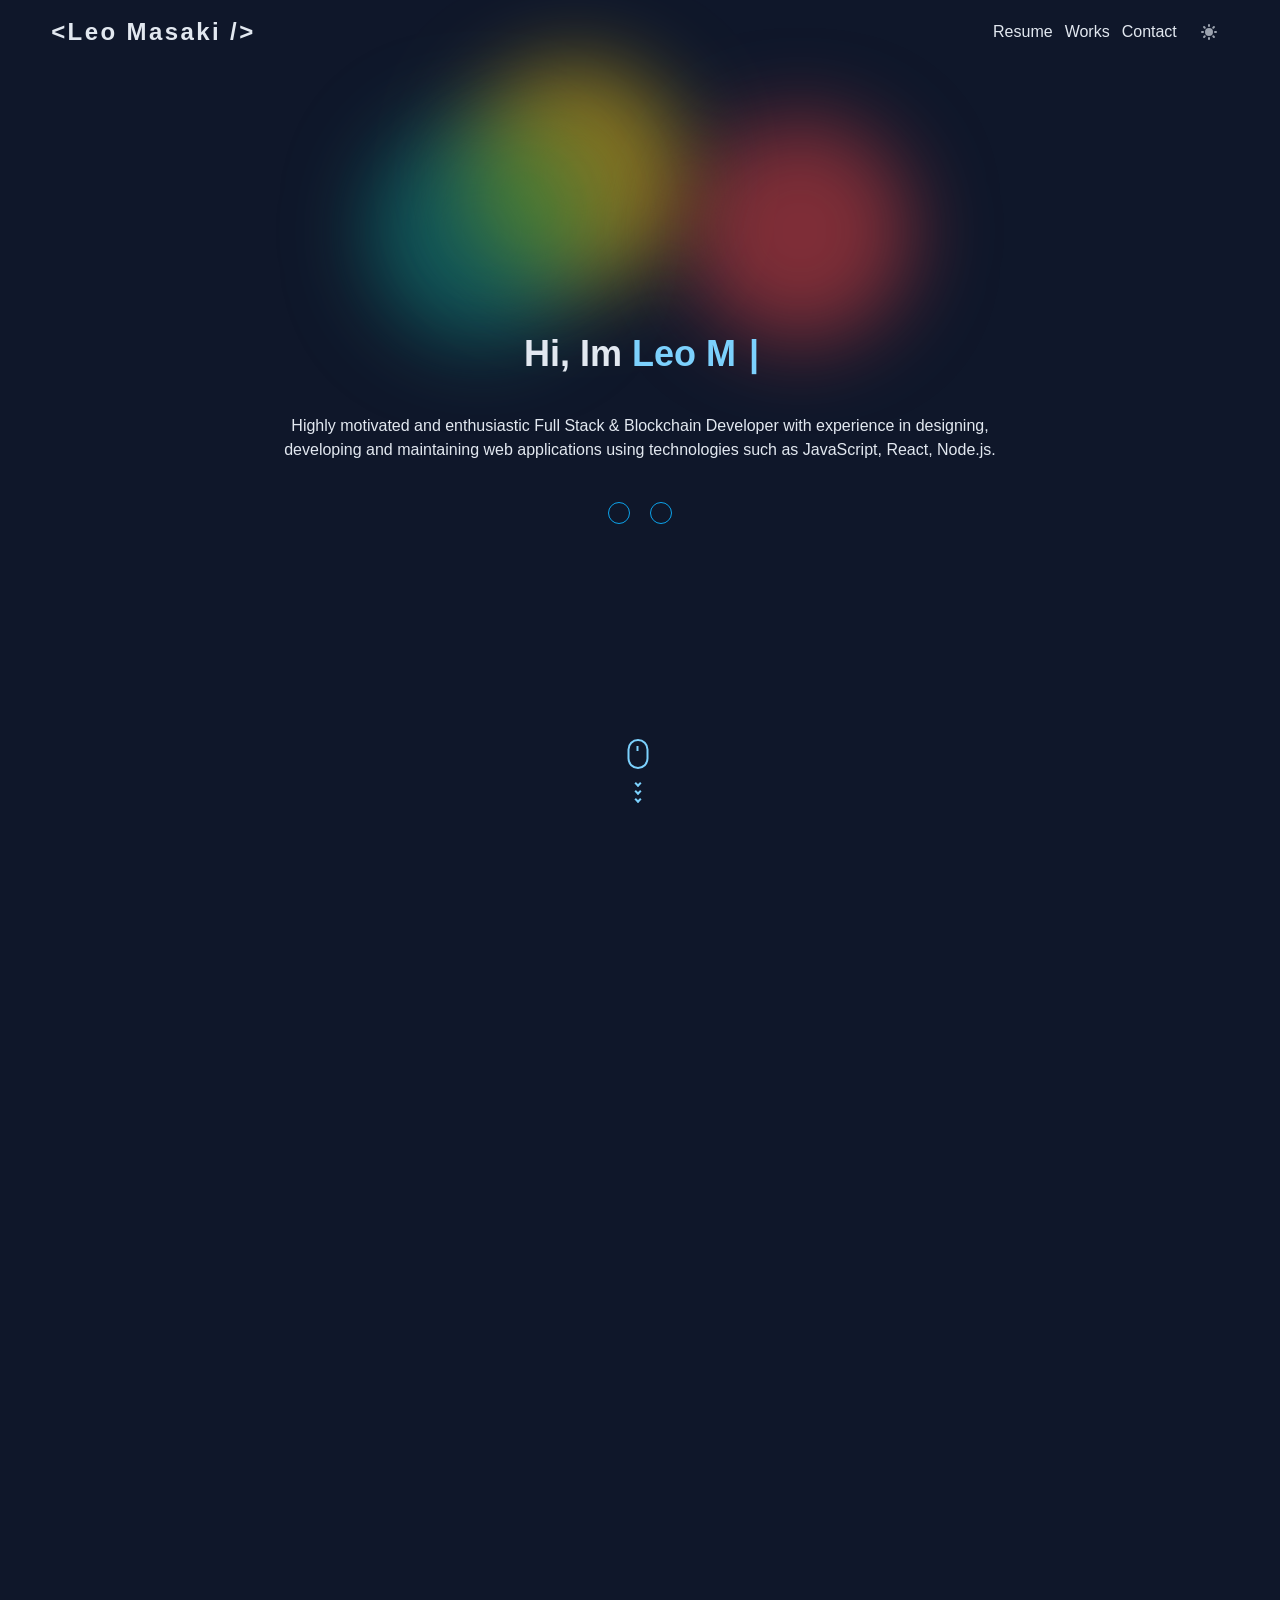
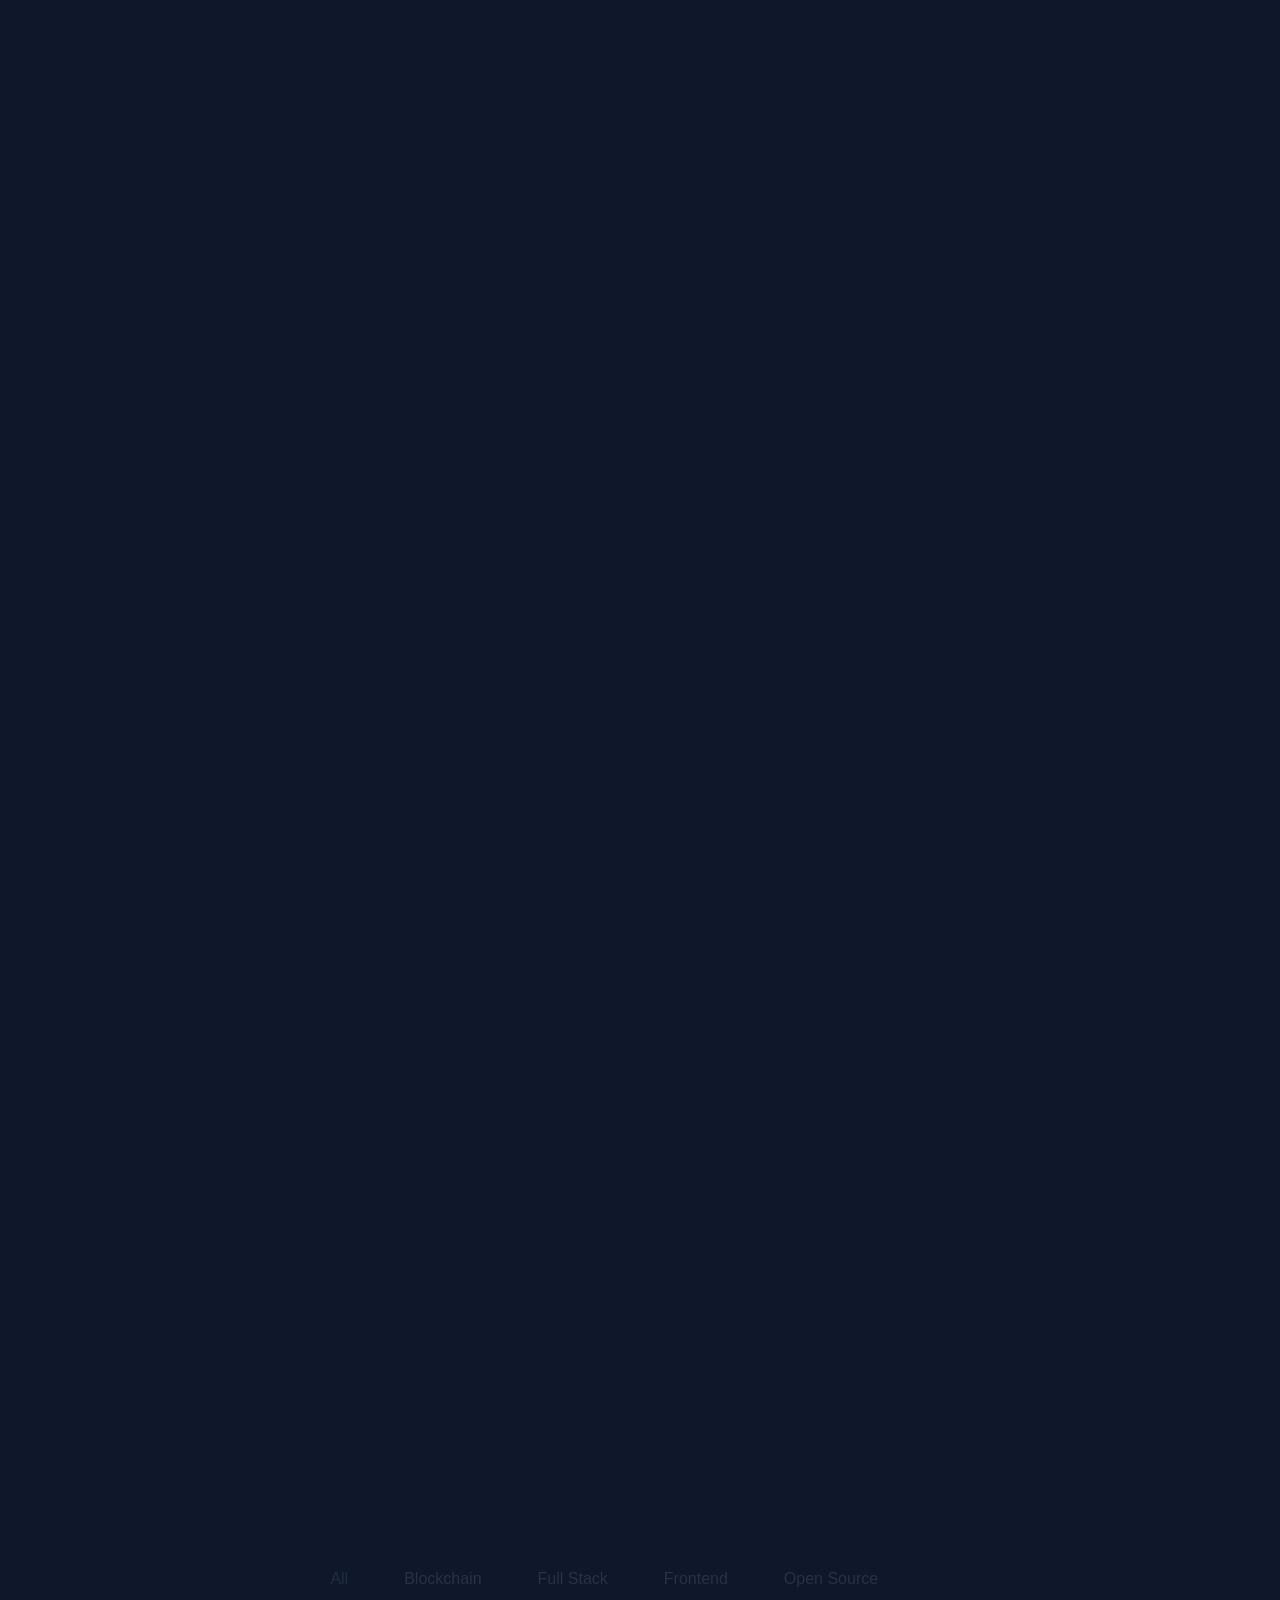
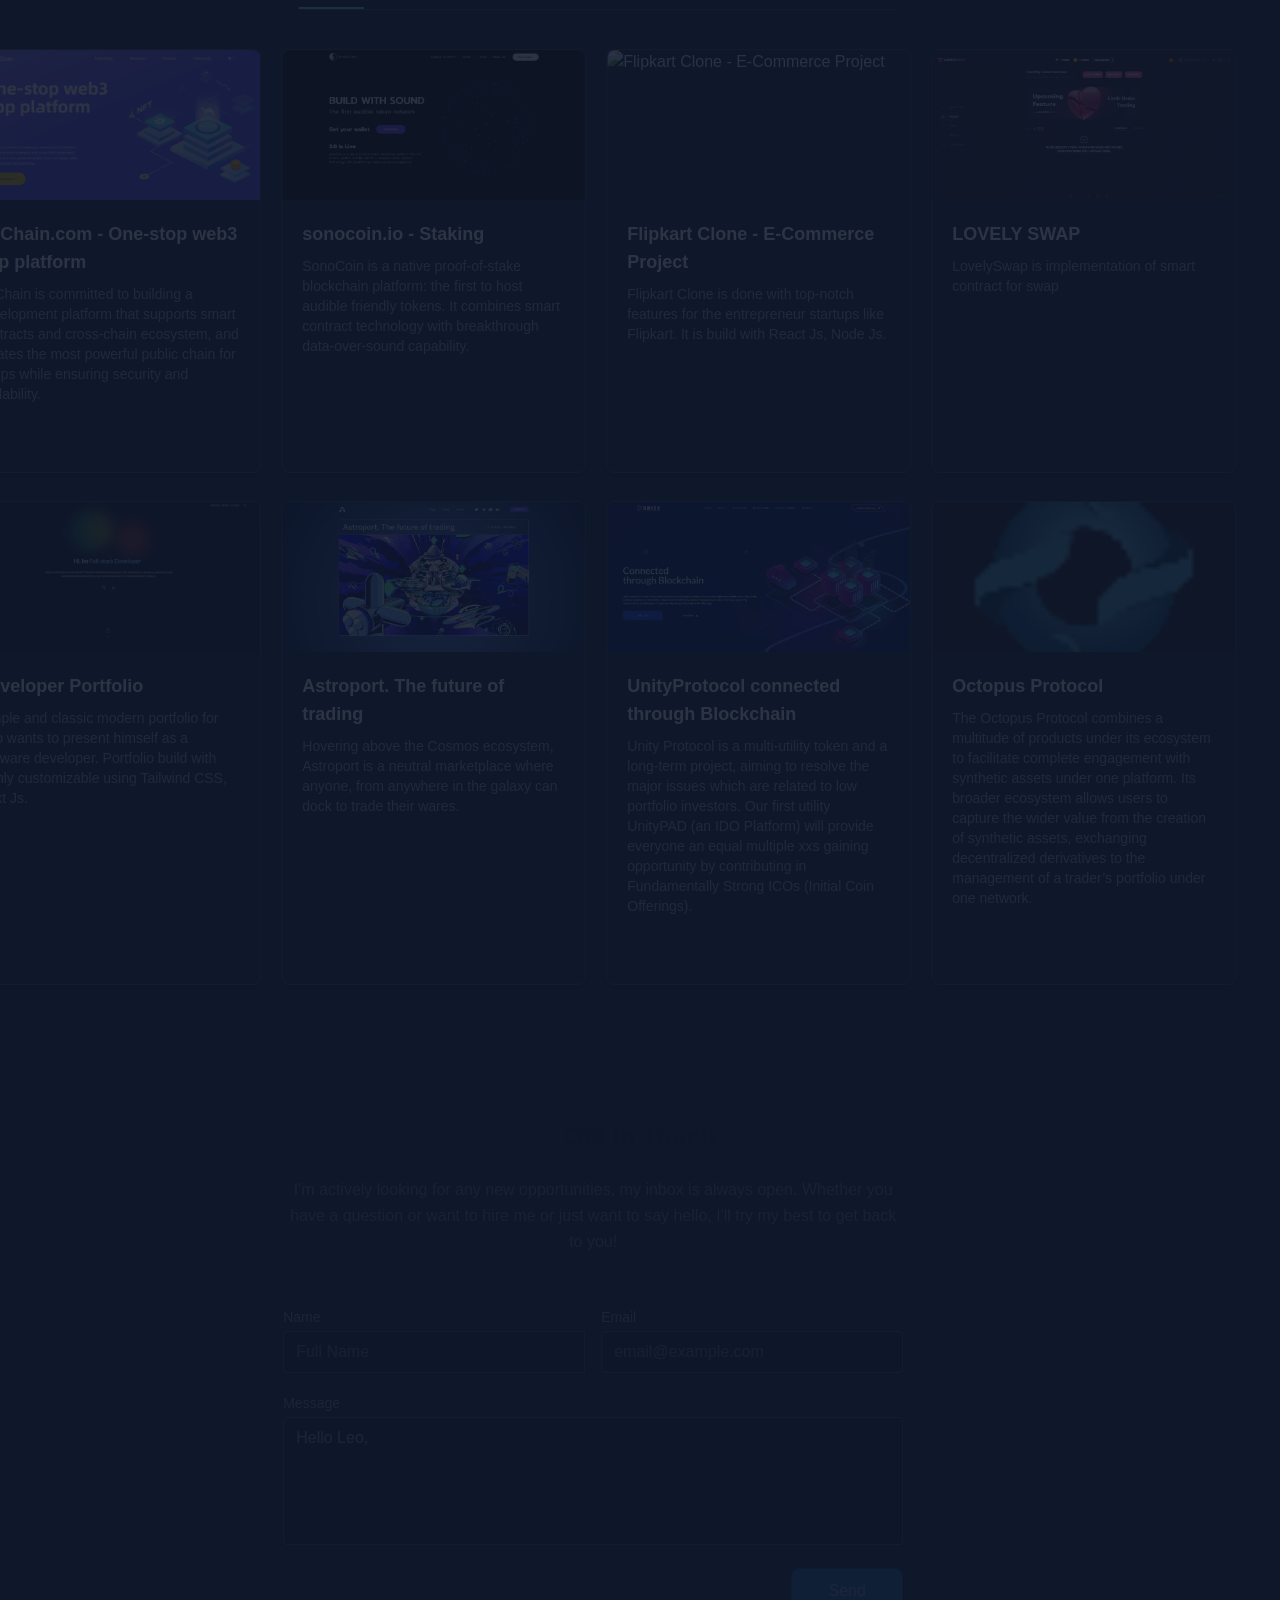
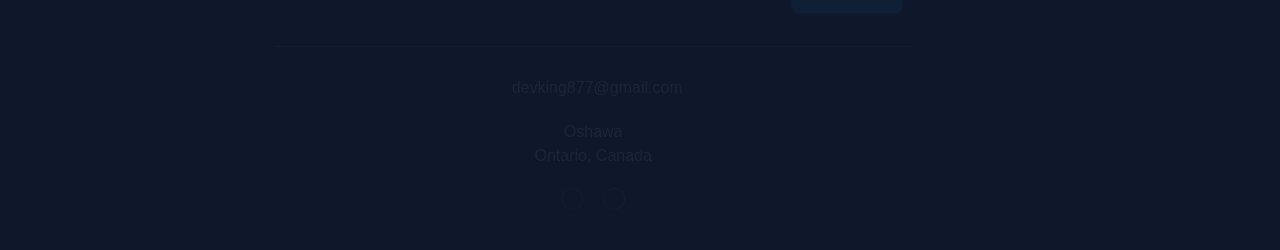
==== index.html @ 8825a742 "Updates" ====
<!DOCTYPE html><html><head><meta charSet="utf-8"/><meta name="viewport" content="width=device-width"/><title>Hello I am Leo Masaki | Full Stack Developer | Javascript Enthusiast | Blockchain developer</title><meta name="next-head-count" content="3"/><meta charSet="UTF-8"/><meta http-equiv="X-UA-Compatible" content="IE=edge"/><link rel="preconnect" href="https://fonts.googleapis.com"/><link rel="preconnect" href="https://fonts.gstatic.com" crossorigin="true"/><link rel="apple-touch-icon" sizes="180x180" href="/apple-touch-icon.png"/><link rel="icon" type="image/png" sizes="32x32" href="/favicon-32x32.png"/><link rel="icon" type="image/png" sizes="16x16" href="/favicon-16x16.png"/><link rel="manifest" href="/site.webmanifest"/><link rel="mask-icon" href="/safari-pinned-tab.svg" color="#5bbad5"/><meta name="msapplication-TileColor" content="#da532c"/><meta name="theme-color" content="#ffffff"/><link rel="preconnect" href="https://fonts.gstatic.com" crossorigin /><link rel="preload" href="./_next/static/css/c9a233a18cfa3573.css" as="style"/><link rel="stylesheet" href="./_next/static/css/c9a233a18cfa3573.css" data-n-g=""/><noscript data-n-css=""></noscript><script defer="" nomodule="" src="./_next/static/chunks/polyfills-c67a75d1b6f99dc8.js"></script><script src="./_next/static/chunks/webpack-fecf5570e708d259.js" defer=""></script><script src="./_next/static/chunks/framework-3b5a00d5d7e8d93b.js" defer=""></script><script src="./_next/static/chunks/main-9ba0abbbf33d42dd.js" defer=""></script><script src="./_next/static/chunks/pages/_app-3ee73359a343c1ed.js" defer=""></script><script src="./_next/static/chunks/ea88be26-24617524e9336442.js" defer=""></script><script src="./_next/static/chunks/989-39b82cc557e188b8.js" defer=""></script><script src="./_next/static/chunks/pages/index-3352e87a3d3fb61a.js" defer=""></script><script src="./_next/static/C6eIPl0K645NfT7PuwWp0/_buildManifest.js" defer=""></script><script src="./_next/static/C6eIPl0K645NfT7PuwWp0/_ssgManifest.js" defer=""></script><style data-href="https://fonts.googleapis.com/css2?family=Lato&family=Roboto&display=swap">@font-face{font-family:'Lato';font-style:normal;font-weight:400;font-display:swap;src:url(https://fonts.gstatic.com/s/lato/v23/S6uyw4BMUTPHvxo.woff) format('woff')}@font-face{font-family:'Roboto';font-style:normal;font-weight:400;font-display:swap;src:url(https://fonts.gstatic.com/s/roboto/v30/KFOmCnqEu92Fr1Me5g.woff) format('woff')}@font-face{font-family:'Lato';font-style:normal;font-weight:400;font-display:swap;src:url(https://fonts.gstatic.com/s/lato/v23/S6uyw4BMUTPHjxAwXiWtFCfQ7A.woff2) format('woff2');unicode-range:U+0100-024F,U+0259,U+1E00-1EFF,U+2020,U+20A0-20AB,U+20AD-20CF,U+2113,U+2C60-2C7F,U+A720-A7FF}@font-face{font-family:'Lato';font-style:normal;font-weight:400;font-display:swap;src:url(https://fonts.gstatic.com/s/lato/v23/S6uyw4BMUTPHjx4wXiWtFCc.woff2) format('woff2');unicode-range:U+0000-00FF,U+0131,U+0152-0153,U+02BB-02BC,U+02C6,U+02DA,U+02DC,U+2000-206F,U+2074,U+20AC,U+2122,U+2191,U+2193,U+2212,U+2215,U+FEFF,U+FFFD}@font-face{font-family:'Roboto';font-style:normal;font-weight:400;font-display:swap;src:url(https://fonts.gstatic.com/s/roboto/v30/KFOmCnqEu92Fr1Mu72xKKTU1Kvnz.woff2) format('woff2');unicode-range:U+0460-052F,U+1C80-1C88,U+20B4,U+2DE0-2DFF,U+A640-A69F,U+FE2E-FE2F}@font-face{font-family:'Roboto';font-style:normal;font-weight:400;font-display:swap;src:url(https://fonts.gstatic.com/s/roboto/v30/KFOmCnqEu92Fr1Mu5mxKKTU1Kvnz.woff2) format('woff2');unicode-range:U+0301,U+0400-045F,U+0490-0491,U+04B0-04B1,U+2116}@font-face{font-family:'Roboto';font-style:normal;font-weight:400;font-display:swap;src:url(https://fonts.gstatic.com/s/roboto/v30/KFOmCnqEu92Fr1Mu7mxKKTU1Kvnz.woff2) format('woff2');unicode-range:U+1F00-1FFF}@font-face{font-family:'Roboto';font-style:normal;font-weight:400;font-display:swap;src:url(https://fonts.gstatic.com/s/roboto/v30/KFOmCnqEu92Fr1Mu4WxKKTU1Kvnz.woff2) format('woff2');unicode-range:U+0370-03FF}@font-face{font-family:'Roboto';font-style:normal;font-weight:400;font-display:swap;src:url(https://fonts.gstatic.com/s/roboto/v30/KFOmCnqEu92Fr1Mu7WxKKTU1Kvnz.woff2) format('woff2');unicode-range:U+0102-0103,U+0110-0111,U+0128-0129,U+0168-0169,U+01A0-01A1,U+01AF-01B0,U+1EA0-1EF9,U+20AB}@font-face{font-family:'Roboto';font-style:normal;font-weight:400;font-display:swap;src:url(https://fonts.gstatic.com/s/roboto/v30/KFOmCnqEu92Fr1Mu7GxKKTU1Kvnz.woff2) format('woff2');unicode-range:U+0100-024F,U+0259,U+1E00-1EFF,U+2020,U+20A0-20AB,U+20AD-20CF,U+2113,U+2C60-2C7F,U+A720-A7FF}@font-face{font-family:'Roboto';font-style:normal;font-weight:400;font-display:swap;src:url(https://fonts.gstatic.com/s/roboto/v30/KFOmCnqEu92Fr1Mu4mxKKTU1Kg.woff2) format('woff2');unicode-range:U+0000-00FF,U+0131,U+0152-0153,U+02BB-02BC,U+02C6,U+02DA,U+02DC,U+2000-206F,U+2074,U+20AC,U+2122,U+2191,U+2193,U+2212,U+2215,U+FEFF,U+FFFD}</style></head><body class="relative bg-neutral-50 font-roboto text-neutral-700 transition-colors duration-150 dark:bg-neutral-900 dark:text-neutral-200"><div id="__next"><header class="container mx-auto"><nav class="fixed top-0 right-0 z-[1000] flex h-16 w-full items-center justify-between px-4 md:h-16 md:px-[4%] "><div style="opacity:0;transform:translateX(-200px) scale(0.5) translateZ(0)"><h3 class="text-md cursor-pointer font-lato font-semibold tracking-widest md:text-2xl">&lt;Leo Masaki /&gt;</h3></div><div style="opacity:0;transform:translateX(200px) scale(0.5) translateZ(0)"><ul class="flex items-center space-x-3"><li><a href="https://drive.google.com/file/d/1JP3-I11pVr26WXuoHH77MX4eDcEBHbvH/view?usp=share_link" target="_blank" rel="noreferrer" class="text-sm xs:text-base">Resume</a></li><li><a href="#works" class="text-sm xs:text-base">Works</a></li><li><a href="#contact" class="text-sm xs:text-base">Contact</a></li><li><button class="rounded-lg p-2.5 text-sm text-gray-500 hover:bg-gray-100 focus:outline-none focus:ring-4 focus:ring-gray-200 dark:text-gray-400 dark:hover:bg-gray-700 dark:focus:ring-gray-700"><svg class="h-5 w-5" fill="currentColor" viewBox="0 0 20 20" xmlns="http://www.w3.org/2000/svg"><path d="M10 2a1 1 0 011 1v1a1 1 0 11-2 0V3a1 1 0 011-1zm4 8a4 4 0 11-8 0 4 4 0 018 0zm-.464 4.95l.707.707a1 1 0 001.414-1.414l-.707-.707a1 1 0 00-1.414 1.414zm2.12-10.607a1 1 0 010 1.414l-.706.707a1 1 0 11-1.414-1.414l.707-.707a1 1 0 011.414 0zM17 11a1 1 0 100-2h-1a1 1 0 100 2h1zm-7 4a1 1 0 011 1v1a1 1 0 11-2 0v-1a1 1 0 011-1zM5.05 6.464A1 1 0 106.465 5.05l-.708-.707a1 1 0 00-1.414 1.414l.707.707zm1.414 8.486l-.707.707a1 1 0 01-1.414-1.414l.707-.707a1 1 0 011.414 1.414zM4 11a1 1 0 100-2H3a1 1 0 000 2h1z" fill-rule="evenodd" clip-rule="evenodd"></path></svg></button></li></ul></div></nav></header><main class="overflow-x-hidden"><section class="container mx-auto mt-3 flex max-h-screen min-h-screen flex-col items-center justify-around px-5 md:px-1"><div class="relative z-0 mx-auto h-full w-full max-w-lg"><div class="absolute top-0 -right-4 h-56 w-56 animate-blob rounded-full bg-red-500 opacity-50 mix-blend-multiply blur-2xl filter"></div><div class="animation-delay-2000 absolute top-0 -left-4 h-56 w-56 animate-blob rounded-full bg-teal-600 opacity-50 mix-blend-multiply blur-2xl filter"></div><div class="animation-delay-3000 absolute -top-14 left-20 h-56 w-56 animate-blob rounded-full bg-yellow-400 opacity-50 mix-blend-multiply blur-2xl filter"></div></div><div class="z-50 flex flex-col items-center space-y-5 sm:space-y-10"><h1 class="z-50 font-lato text-2xl font-bold sm:text-4xl md:font-semibold">Hi, Im<!-- --> <span class="text-primary-700 dark:text-primary-300"><span></span><span style="color:inherit" class="styles-module_blinkingCursor__yugAC"> </span><span style="color:inherit" class="styles-module_blinkingCursor__yugAC">|</span></span></h1><p class="text-center text-sm sm:text-base md:w-3/5">Highly motivated and enthusiastic Full Stack &amp; Blockchain Developer with experience in designing, developing and maintaining web applications using technologies such as JavaScript, React, Node.js. </p><div class="flex space-x-5"><a href="https://github.com/devking877" rel="noreferrer" target="_blank" class="dark:border-primary-500 inline-flex items-center rounded-full border border-primary-700 p-2.5 text-center text-sm font-medium text-primary-700 transition hover:bg-primary-600 hover:text-neutral-50 focus:outline-none focus:ring-2 focus:ring-primary-600 dark:text-primary-300 dark:hover:bg-primary-400 dark:hover:text-neutral-50 dark:focus:ring-primary-800"><span></span></a><a href="https://linkedin.com/in/dev-ghost-60653b269" rel="noreferrer" target="_blank" class="dark:border-primary-500 inline-flex items-center rounded-full border border-primary-700 p-2.5 text-center text-sm font-medium text-primary-700 transition hover:bg-primary-600 hover:text-neutral-50 focus:outline-none focus:ring-2 focus:ring-primary-600 dark:text-primary-300 dark:hover:bg-primary-400 dark:hover:text-neutral-50 dark:focus:ring-primary-800"><span></span></a></div></div><div id="mouse-scroll" class="ml-4 hidden cursor-pointer transition-all duration-200 "><div class="mouse d border-2 border-solid border-primary-700 dark:border-primary-300"><div class="mouse-in bg-primary-700 dark:bg-primary-300"></div></div><div class="mt-3"><span class="down-arrow-1 border-r-2 border-b-2 border-solid border-primary-700 dark:border-primary-300"></span><span class="down-arrow-2 border-r-2 border-b-2 border-solid border-primary-700 dark:border-primary-300"></span><span class="down-arrow-3 border-r-2 border-b-2 border-solid border-primary-700 dark:border-primary-300"></span></div></div><button type="button" class="fixed bottom-7 right-5 z-[2000] rounded-full bg-primary-700 p-3 text-xs font-medium uppercase leading-tight text-primary-50 shadow-md transition-all duration-200 ease-in-out hover:bg-primary-700/80 hover:shadow-lg focus:shadow-lg focus:outline-none focus:ring-2 active:shadow-lg dark:border-primary-700 dark:bg-primary-500 dark:hover:bg-primary-700 dark:focus:ring-primary-600 hidden"><svg aria-hidden="true" focusable="false" data-prefix="fas" class="h-4 w-4" role="img" xmlns="http://www.w3.org/2000/svg" viewBox="0 0 448 512"><path fill="currentColor" d="M34.9 289.5l-22.2-22.2c-9.4-9.4-9.4-24.6 0-33.9L207 39c9.4-9.4 24.6-9.4 33.9 0l194.3 194.3c9.4 9.4 9.4 24.6 0 33.9L413 289.4c-9.5 9.5-25 9.3-34.3-.4L264 168.6V456c0 13.3-10.7 24-24 24h-32c-13.3 0-24-10.7-24-24V168.6L69.2 289.1c-9.3 9.8-24.8 10-34.3.4z"></path></svg></button></section><section class="container mx-auto mt-16 text-center sm:mt-10"><div style="opacity:0;transform:scale(0.7) translateZ(0)"><h2 class="mb-5 font-lato text-3xl font-semibold text-primary-700 dark:text-primary-300 sm:text-4xl">What i do</h2></div><div style="opacity:0;transform:translateX(-50px) translateZ(0)"><div class="container mx-auto my-5 flex flex-col items-center p-5 md:flex-row"><div class="mb-10 md:mb-0 md:w-1/2 lg:w-full lg:max-w-lg"><div></div></div><div class="flex flex-col items-center text-center md:w-1/2 md:items-start md:pl-16 md:text-left lg:flex-grow lg:pl-24"><div style="opacity:0;transform:scale(0.7) translateZ(0)"><h1 class="mb-4 text-xl font-semibold tracking-wide text-primary-700 dark:text-primary-300 sm:text-2xl">Frontend Development</h1></div><div class="my-3 flex flex-wrap justify-items-center gap-x-4 gap-y-7 text-center sm:gap-x-7"><div class="inline-flex h-12 w-12 items-center justify-center rounded-full p-2 shadow-md shadow-neutral-300 dark:shadow-neutral-700"><span class="group relative cursor-pointer"><span class="pointer-events-none absolute -top-[4.7rem] left-1/2 z-[1000] w-32 min-w-fit -translate-x-1/2 whitespace-nowrap rounded-xl bg-neutral-700 px-3 py-1 opacity-0 transition before:absolute before:left-1/2 before:top-full before:-translate-x-1/2 before:border-[6px] before:border-transparent before:border-t-neutral-700 before:content-[&#x27;&#x27;] group-hover:opacity-100 dark:bg-neutral-700 dark:before:border-t-neutral-700"><div class="flex items-center justify-between mb-2 mt-1"><div class="text-left text-xs text-neutral-50"> <!-- -->HTML</div><span class="ml-2 text-xs text-neutral-50">80%</span></div><div class="mb-4 h-2.5 w-full rounded-full bg-neutral-50"><div class="h-2.5 rounded-full bg-primary-400" style="width:80%"></div></div></span><span></span></span></div><div class="inline-flex h-12 w-12 items-center justify-center rounded-full p-2 shadow-md shadow-neutral-300 dark:shadow-neutral-700"><span class="group relative cursor-pointer"><span class="pointer-events-none absolute -top-[4.7rem] left-1/2 z-[1000] w-32 min-w-fit -translate-x-1/2 whitespace-nowrap rounded-xl bg-neutral-700 px-3 py-1 opacity-0 transition before:absolute before:left-1/2 before:top-full before:-translate-x-1/2 before:border-[6px] before:border-transparent before:border-t-neutral-700 before:content-[&#x27;&#x27;] group-hover:opacity-100 dark:bg-neutral-700 dark:before:border-t-neutral-700"><div class="flex items-center justify-between mb-2 mt-1"><div class="text-left text-xs text-neutral-50"> <!-- -->CSS</div><span class="ml-2 text-xs text-neutral-50">80%</span></div><div class="mb-4 h-2.5 w-full rounded-full bg-neutral-50"><div class="h-2.5 rounded-full bg-primary-400" style="width:80%"></div></div></span><span></span></span></div><div class="inline-flex h-12 w-12 items-center justify-center rounded-full p-2 shadow-md shadow-neutral-300 dark:shadow-neutral-700"><span class="group relative cursor-pointer"><span class="pointer-events-none absolute -top-[4.7rem] left-1/2 z-[1000] w-32 min-w-fit -translate-x-1/2 whitespace-nowrap rounded-xl bg-neutral-700 px-3 py-1 opacity-0 transition before:absolute before:left-1/2 before:top-full before:-translate-x-1/2 before:border-[6px] before:border-transparent before:border-t-neutral-700 before:content-[&#x27;&#x27;] group-hover:opacity-100 dark:bg-neutral-700 dark:before:border-t-neutral-700"><div class="flex items-center justify-between mb-2 mt-1"><div class="text-left text-xs text-neutral-50"> <!-- -->Javascript</div><span class="ml-2 text-xs text-neutral-50">90%</span></div><div class="mb-4 h-2.5 w-full rounded-full bg-neutral-50"><div class="h-2.5 rounded-full bg-primary-400" style="width:90%"></div></div></span><span></span></span></div><div class="inline-flex h-12 w-12 items-center justify-center rounded-full p-2 shadow-md shadow-neutral-300 dark:shadow-neutral-700"><span class="group relative cursor-pointer"><span class="pointer-events-none absolute -top-[4.7rem] left-1/2 z-[1000] w-32 min-w-fit -translate-x-1/2 whitespace-nowrap rounded-xl bg-neutral-700 px-3 py-1 opacity-0 transition before:absolute before:left-1/2 before:top-full before:-translate-x-1/2 before:border-[6px] before:border-transparent before:border-t-neutral-700 before:content-[&#x27;&#x27;] group-hover:opacity-100 dark:bg-neutral-700 dark:before:border-t-neutral-700"><div class="flex items-center justify-between mb-2 mt-1"><div class="text-left text-xs text-neutral-50"> <!-- -->Typescript</div><span class="ml-2 text-xs text-neutral-50">80%</span></div><div class="mb-4 h-2.5 w-full rounded-full bg-neutral-50"><div class="h-2.5 rounded-full bg-primary-400" style="width:80%"></div></div></span><span></span></span></div><div class="inline-flex h-12 w-12 items-center justify-center rounded-full p-2 shadow-md shadow-neutral-300 dark:shadow-neutral-700"><span class="group relative cursor-pointer"><span class="pointer-events-none absolute -top-[4.7rem] left-1/2 z-[1000] w-32 min-w-fit -translate-x-1/2 whitespace-nowrap rounded-xl bg-neutral-700 px-3 py-1 opacity-0 transition before:absolute before:left-1/2 before:top-full before:-translate-x-1/2 before:border-[6px] before:border-transparent before:border-t-neutral-700 before:content-[&#x27;&#x27;] group-hover:opacity-100 dark:bg-neutral-700 dark:before:border-t-neutral-700"><div class="flex items-center justify-between mb-2 mt-1"><div class="text-left text-xs text-neutral-50"> <!-- -->React.js</div><span class="ml-2 text-xs text-neutral-50">80%</span></div><div class="mb-4 h-2.5 w-full rounded-full bg-neutral-50"><div class="h-2.5 rounded-full bg-primary-400" style="width:80%"></div></div></span><span></span></span></div><div class="inline-flex h-12 w-12 items-center justify-center rounded-full p-2 shadow-md shadow-neutral-300 dark:shadow-neutral-700"><span class="group relative cursor-pointer"><span class="pointer-events-none absolute -top-[4.7rem] left-1/2 z-[1000] w-32 min-w-fit -translate-x-1/2 whitespace-nowrap rounded-xl bg-neutral-700 px-3 py-1 opacity-0 transition before:absolute before:left-1/2 before:top-full before:-translate-x-1/2 before:border-[6px] before:border-transparent before:border-t-neutral-700 before:content-[&#x27;&#x27;] group-hover:opacity-100 dark:bg-neutral-700 dark:before:border-t-neutral-700"><div class="flex items-center justify-between mb-2 mt-1"><div class="text-left text-xs text-neutral-50"> <!-- -->Next.js</div><span class="ml-2 text-xs text-neutral-50">90%</span></div><div class="mb-4 h-2.5 w-full rounded-full bg-neutral-50"><div class="h-2.5 rounded-full bg-primary-400" style="width:90%"></div></div></span><span></span></span></div><div class="inline-flex h-12 w-12 items-center justify-center rounded-full p-2 shadow-md shadow-neutral-300 dark:shadow-neutral-700"><span class="group relative cursor-pointer"><span class="pointer-events-none absolute -top-[4.7rem] left-1/2 z-[1000] w-32 min-w-fit -translate-x-1/2 whitespace-nowrap rounded-xl bg-neutral-700 px-3 py-1 opacity-0 transition before:absolute before:left-1/2 before:top-full before:-translate-x-1/2 before:border-[6px] before:border-transparent before:border-t-neutral-700 before:content-[&#x27;&#x27;] group-hover:opacity-100 dark:bg-neutral-700 dark:before:border-t-neutral-700"><div class="flex items-center justify-between mb-2 mt-1"><div class="text-left text-xs text-neutral-50"> <!-- -->Gatsby</div><span class="ml-2 text-xs text-neutral-50">90%</span></div><div class="mb-4 h-2.5 w-full rounded-full bg-neutral-50"><div class="h-2.5 rounded-full bg-primary-400" style="width:90%"></div></div></span><span></span></span></div><div class="inline-flex h-12 w-12 items-center justify-center rounded-full p-2 shadow-md shadow-neutral-300 dark:shadow-neutral-700"><span class="group relative cursor-pointer"><span class="pointer-events-none absolute -top-[4.7rem] left-1/2 z-[1000] w-32 min-w-fit -translate-x-1/2 whitespace-nowrap rounded-xl bg-neutral-700 px-3 py-1 opacity-0 transition before:absolute before:left-1/2 before:top-full before:-translate-x-1/2 before:border-[6px] before:border-transparent before:border-t-neutral-700 before:content-[&#x27;&#x27;] group-hover:opacity-100 dark:bg-neutral-700 dark:before:border-t-neutral-700"><div class="flex items-center justify-between mb-2 mt-1"><div class="text-left text-xs text-neutral-50"> <!-- -->Material UI (mui)</div><span class="ml-2 text-xs text-neutral-50">90%</span></div><div class="mb-4 h-2.5 w-full rounded-full bg-neutral-50"><div class="h-2.5 rounded-full bg-primary-400" style="width:90%"></div></div></span><span></span></span></div><div class="inline-flex h-12 w-12 items-center justify-center rounded-full p-2 shadow-md shadow-neutral-300 dark:shadow-neutral-700"><span class="group relative cursor-pointer"><span class="pointer-events-none absolute -top-[4.7rem] left-1/2 z-[1000] w-32 min-w-fit -translate-x-1/2 whitespace-nowrap rounded-xl bg-neutral-700 px-3 py-1 opacity-0 transition before:absolute before:left-1/2 before:top-full before:-translate-x-1/2 before:border-[6px] before:border-transparent before:border-t-neutral-700 before:content-[&#x27;&#x27;] group-hover:opacity-100 dark:bg-neutral-700 dark:before:border-t-neutral-700"><div class="flex items-center justify-between mb-2 mt-1"><div class="text-left text-xs text-neutral-50"> <!-- -->Tailwind CSS</div><span class="ml-2 text-xs text-neutral-50">90%</span></div><div class="mb-4 h-2.5 w-full rounded-full bg-neutral-50"><div class="h-2.5 rounded-full bg-primary-400" style="width:90%"></div></div></span><span></span></span></div><div class="inline-flex h-12 w-12 items-center justify-center rounded-full p-2 shadow-md shadow-neutral-300 dark:shadow-neutral-700"><span class="group relative cursor-pointer"><span class="pointer-events-none absolute -top-[4.7rem] left-1/2 z-[1000] w-32 min-w-fit -translate-x-1/2 whitespace-nowrap rounded-xl bg-neutral-700 px-3 py-1 opacity-0 transition before:absolute before:left-1/2 before:top-full before:-translate-x-1/2 before:border-[6px] before:border-transparent before:border-t-neutral-700 before:content-[&#x27;&#x27;] group-hover:opacity-100 dark:bg-neutral-700 dark:before:border-t-neutral-700"><div class="flex items-center justify-between mb-2 mt-1"><div class="text-left text-xs text-neutral-50"> <!-- -->SCSS</div><span class="ml-2 text-xs text-neutral-50">90%</span></div><div class="mb-4 h-2.5 w-full rounded-full bg-neutral-50"><div class="h-2.5 rounded-full bg-primary-400" style="width:90%"></div></div></span><span></span></span></div><div class="inline-flex h-12 w-12 items-center justify-center rounded-full p-2 shadow-md shadow-neutral-300 dark:shadow-neutral-700"><span class="group relative cursor-pointer"><span class="pointer-events-none absolute -top-[4.7rem] left-1/2 z-[1000] w-32 min-w-fit -translate-x-1/2 whitespace-nowrap rounded-xl bg-neutral-700 px-3 py-1 opacity-0 transition before:absolute before:left-1/2 before:top-full before:-translate-x-1/2 before:border-[6px] before:border-transparent before:border-t-neutral-700 before:content-[&#x27;&#x27;] group-hover:opacity-100 dark:bg-neutral-700 dark:before:border-t-neutral-700"><div class="flex items-center justify-between mb-2 mt-1"><div class="text-left text-xs text-neutral-50"> <!-- -->Bootstrap</div><span class="ml-2 text-xs text-neutral-50">90%</span></div><div class="mb-4 h-2.5 w-full rounded-full bg-neutral-50"><div class="h-2.5 rounded-full bg-primary-400" style="width:90%"></div></div></span><span></span></span></div><div class="inline-flex h-12 w-12 items-center justify-center rounded-full p-2 shadow-md shadow-neutral-300 dark:shadow-neutral-700"><span class="group relative cursor-pointer"><span class="pointer-events-none absolute -top-[4.7rem] left-1/2 z-[1000] w-32 min-w-fit -translate-x-1/2 whitespace-nowrap rounded-xl bg-neutral-700 px-3 py-1 opacity-0 transition before:absolute before:left-1/2 before:top-full before:-translate-x-1/2 before:border-[6px] before:border-transparent before:border-t-neutral-700 before:content-[&#x27;&#x27;] group-hover:opacity-100 dark:bg-neutral-700 dark:before:border-t-neutral-700"><div class="flex items-center justify-between mb-2 mt-1"><div class="text-left text-xs text-neutral-50"> <!-- -->Styled Components</div><span class="ml-2 text-xs text-neutral-50">90%</span></div><div class="mb-4 h-2.5 w-full rounded-full bg-neutral-50"><div class="h-2.5 rounded-full bg-primary-400" style="width:90%"></div></div></span><span></span></span></div><div class="inline-flex h-12 w-12 items-center justify-center rounded-full p-2 shadow-md shadow-neutral-300 dark:shadow-neutral-700"><span class="group relative cursor-pointer"><span class="pointer-events-none absolute -top-[4.7rem] left-1/2 z-[1000] w-32 min-w-fit -translate-x-1/2 whitespace-nowrap rounded-xl bg-neutral-700 px-3 py-1 opacity-0 transition before:absolute before:left-1/2 before:top-full before:-translate-x-1/2 before:border-[6px] before:border-transparent before:border-t-neutral-700 before:content-[&#x27;&#x27;] group-hover:opacity-100 dark:bg-neutral-700 dark:before:border-t-neutral-700"><div class="flex items-center justify-between mb-2 mt-1"><div class="text-left text-xs text-neutral-50"> <!-- -->Redux</div><span class="ml-2 text-xs text-neutral-50">90%</span></div><div class="mb-4 h-2.5 w-full rounded-full bg-neutral-50"><div class="h-2.5 rounded-full bg-primary-400" style="width:90%"></div></div></span><span></span></span></div><div class="inline-flex h-12 w-12 items-center justify-center rounded-full p-2 shadow-md shadow-neutral-300 dark:shadow-neutral-700"><span class="group relative cursor-pointer"><span class="pointer-events-none absolute -top-[4.7rem] left-1/2 z-[1000] w-32 min-w-fit -translate-x-1/2 whitespace-nowrap rounded-xl bg-neutral-700 px-3 py-1 opacity-0 transition before:absolute before:left-1/2 before:top-full before:-translate-x-1/2 before:border-[6px] before:border-transparent before:border-t-neutral-700 before:content-[&#x27;&#x27;] group-hover:opacity-100 dark:bg-neutral-700 dark:before:border-t-neutral-700"><div class="flex items-center justify-between mb-2 mt-1"><div class="text-left text-xs text-neutral-50"> <!-- -->React Router</div><span class="ml-2 text-xs text-neutral-50">90%</span></div><div class="mb-4 h-2.5 w-full rounded-full bg-neutral-50"><div class="h-2.5 rounded-full bg-primary-400" style="width:90%"></div></div></span><span></span></span></div><div class="inline-flex h-12 w-12 items-center justify-center rounded-full p-2 shadow-md shadow-neutral-300 dark:shadow-neutral-700"><span class="group relative cursor-pointer"><span class="pointer-events-none absolute -top-[4.7rem] left-1/2 z-[1000] w-32 min-w-fit -translate-x-1/2 whitespace-nowrap rounded-xl bg-neutral-700 px-3 py-1 opacity-0 transition before:absolute before:left-1/2 before:top-full before:-translate-x-1/2 before:border-[6px] before:border-transparent before:border-t-neutral-700 before:content-[&#x27;&#x27;] group-hover:opacity-100 dark:bg-neutral-700 dark:before:border-t-neutral-700"><div class="flex items-center justify-between mb-2 mt-1"><div class="text-left text-xs text-neutral-50"> <!-- -->React Query</div><span class="ml-2 text-xs text-neutral-50">90%</span></div><div class="mb-4 h-2.5 w-full rounded-full bg-neutral-50"><div class="h-2.5 rounded-full bg-primary-400" style="width:90%"></div></div></span><span></span></span></div><div class="inline-flex h-12 w-12 items-center justify-center rounded-full p-2 shadow-md shadow-neutral-300 dark:shadow-neutral-700"><span class="group relative cursor-pointer"><span class="pointer-events-none absolute -top-[4.7rem] left-1/2 z-[1000] w-32 min-w-fit -translate-x-1/2 whitespace-nowrap rounded-xl bg-neutral-700 px-3 py-1 opacity-0 transition before:absolute before:left-1/2 before:top-full before:-translate-x-1/2 before:border-[6px] before:border-transparent before:border-t-neutral-700 before:content-[&#x27;&#x27;] group-hover:opacity-100 dark:bg-neutral-700 dark:before:border-t-neutral-700"><div class="flex items-center justify-between mb-2 mt-1"><div class="text-left text-xs text-neutral-50"> <!-- -->React Hook Form</div><span class="ml-2 text-xs text-neutral-50">90%</span></div><div class="mb-4 h-2.5 w-full rounded-full bg-neutral-50"><div class="h-2.5 rounded-full bg-primary-400" style="width:90%"></div></div></span><span></span></span></div><div class="inline-flex h-12 w-12 items-center justify-center rounded-full p-2 shadow-md shadow-neutral-300 dark:shadow-neutral-700"><span class="group relative cursor-pointer"><span class="pointer-events-none absolute -top-[4.7rem] left-1/2 z-[1000] w-32 min-w-fit -translate-x-1/2 whitespace-nowrap rounded-xl bg-neutral-700 px-3 py-1 opacity-0 transition before:absolute before:left-1/2 before:top-full before:-translate-x-1/2 before:border-[6px] before:border-transparent before:border-t-neutral-700 before:content-[&#x27;&#x27;] group-hover:opacity-100 dark:bg-neutral-700 dark:before:border-t-neutral-700"><div class="flex items-center justify-between mb-2 mt-1"><div class="text-left text-xs text-neutral-50"> <!-- -->Lodash</div><span class="ml-2 text-xs text-neutral-50">90%</span></div><div class="mb-4 h-2.5 w-full rounded-full bg-neutral-50"><div class="h-2.5 rounded-full bg-primary-400" style="width:90%"></div></div></span><span></span></span></div></div><div class="mt-7 w-full space-y-5"><div class="flex h-full w-full items-center rounded-lg bg-primary-800/10 p-4"><svg fill="none" stroke="currentColor" stroke-linecap="round" stroke-linejoin="round" stroke-width="3" class="mr-4 h-6 w-6 flex-shrink-0 text-primary-800 dark:text-primary-400" viewBox="0 0 24 24"><path d="M22 11.08V12a10 10 0 11-5.93-9.14"></path><path d="M22 4L12 14.01l-3-3"></path></svg><span class="text-sm tracking-normal text-primary-800 dark:text-primary-400 sm:text-base sm:tracking-wide">Building complex, interactive user interfaces using React js.</span></div><div class="flex h-full w-full items-center rounded-lg bg-primary-800/10 p-4"><svg fill="none" stroke="currentColor" stroke-linecap="round" stroke-linejoin="round" stroke-width="3" class="mr-4 h-6 w-6 flex-shrink-0 text-primary-800 dark:text-primary-400" viewBox="0 0 24 24"><path d="M22 11.08V12a10 10 0 11-5.93-9.14"></path><path d="M22 4L12 14.01l-3-3"></path></svg><span class="text-sm tracking-normal text-primary-800 dark:text-primary-400 sm:text-base sm:tracking-wide">Building Large scale Web applications using state management library such as redux.</span></div><div class="flex h-full w-full items-center rounded-lg bg-primary-800/10 p-4"><svg fill="none" stroke="currentColor" stroke-linecap="round" stroke-linejoin="round" stroke-width="3" class="mr-4 h-6 w-6 flex-shrink-0 text-primary-800 dark:text-primary-400" viewBox="0 0 24 24"><path d="M22 11.08V12a10 10 0 11-5.93-9.14"></path><path d="M22 4L12 14.01l-3-3"></path></svg><span class="text-sm tracking-normal text-primary-800 dark:text-primary-400 sm:text-base sm:tracking-wide">Building responsive Web Applications.</span></div></div></div></div></div><div style="opacity:0;transform:translateX(-50px) translateZ(0)"><div class="container mx-auto my-5 flex flex-col items-center p-5 md:flex-row"><div class="mb-10 w-full md:mb-0 md:w-1/2 lg:w-full lg:max-w-lg"><div></div></div><div class="flex flex-col items-center text-center md:w-1/2 md:items-start md:pl-16 md:text-left lg:flex-grow lg:pl-24"><div style="opacity:0;transform:scale(0.7) translateZ(0)"><h1 class="mb-4 text-xl font-semibold tracking-wide text-primary-700 dark:text-primary-300 sm:text-2xl">Backend Development</h1></div><div class="my-3 flex flex-wrap justify-items-center gap-x-4 gap-y-7 text-center sm:gap-x-7"><div class="inline-flex h-12 w-12 items-center justify-center rounded-full p-2 shadow-md shadow-neutral-300 dark:shadow-neutral-700"><span class="group relative cursor-pointer"><span class="pointer-events-none absolute -top-[4.7rem] left-1/2 z-[1000] w-32 min-w-fit -translate-x-1/2 whitespace-nowrap rounded-xl bg-neutral-700 px-3 py-1 opacity-0 transition before:absolute before:left-1/2 before:top-full before:-translate-x-1/2 before:border-[6px] before:border-transparent before:border-t-neutral-700 before:content-[&#x27;&#x27;] group-hover:opacity-100 dark:bg-neutral-700 dark:before:border-t-neutral-700"><div class="flex items-center justify-between mb-2 mt-1"><div class="text-left text-xs text-neutral-50"> <!-- -->Node.js</div><span class="ml-2 text-xs text-neutral-50">90%</span></div><div class="mb-4 h-2.5 w-full rounded-full bg-neutral-50"><div class="h-2.5 rounded-full bg-primary-400" style="width:90%"></div></div></span><span></span></span></div><div class="inline-flex h-12 w-12 items-center justify-center rounded-full p-2 shadow-md shadow-neutral-300 dark:shadow-neutral-700"><span class="group relative cursor-pointer"><span class="pointer-events-none absolute -top-[4.7rem] left-1/2 z-[1000] w-32 min-w-fit -translate-x-1/2 whitespace-nowrap rounded-xl bg-neutral-700 px-3 py-1 opacity-0 transition before:absolute before:left-1/2 before:top-full before:-translate-x-1/2 before:border-[6px] before:border-transparent before:border-t-neutral-700 before:content-[&#x27;&#x27;] group-hover:opacity-100 dark:bg-neutral-700 dark:before:border-t-neutral-700"><div class="flex items-center justify-between mb-2 mt-1"><div class="text-left text-xs text-neutral-50"> <!-- -->Express (Node.js Framework)</div><span class="ml-2 text-xs text-neutral-50">90%</span></div><div class="mb-4 h-2.5 w-full rounded-full bg-neutral-50"><div class="h-2.5 rounded-full bg-primary-400" style="width:90%"></div></div></span><span></span></span></div><div class="inline-flex h-12 w-12 items-center justify-center rounded-full p-2 shadow-md shadow-neutral-300 dark:shadow-neutral-700"><span class="group relative cursor-pointer"><span class="pointer-events-none absolute -top-[4.7rem] left-1/2 z-[1000] w-32 min-w-fit -translate-x-1/2 whitespace-nowrap rounded-xl bg-neutral-700 px-3 py-1 opacity-0 transition before:absolute before:left-1/2 before:top-full before:-translate-x-1/2 before:border-[6px] before:border-transparent before:border-t-neutral-700 before:content-[&#x27;&#x27;] group-hover:opacity-100 dark:bg-neutral-700 dark:before:border-t-neutral-700"><div class="flex items-center justify-between mb-2 mt-1"><div class="text-left text-xs text-neutral-50"> <!-- -->REST Api</div><span class="ml-2 text-xs text-neutral-50">90%</span></div><div class="mb-4 h-2.5 w-full rounded-full bg-neutral-50"><div class="h-2.5 rounded-full bg-primary-400" style="width:90%"></div></div></span><span></span></span></div><div class="inline-flex h-12 w-12 items-center justify-center rounded-full p-2 shadow-md shadow-neutral-300 dark:shadow-neutral-700"><span class="group relative cursor-pointer"><span class="pointer-events-none absolute -top-[4.7rem] left-1/2 z-[1000] w-32 min-w-fit -translate-x-1/2 whitespace-nowrap rounded-xl bg-neutral-700 px-3 py-1 opacity-0 transition before:absolute before:left-1/2 before:top-full before:-translate-x-1/2 before:border-[6px] before:border-transparent before:border-t-neutral-700 before:content-[&#x27;&#x27;] group-hover:opacity-100 dark:bg-neutral-700 dark:before:border-t-neutral-700"><div class="flex items-center justify-between mb-2 mt-1"><div class="text-left text-xs text-neutral-50"> <!-- -->Graphql</div><span class="ml-2 text-xs text-neutral-50">90%</span></div><div class="mb-4 h-2.5 w-full rounded-full bg-neutral-50"><div class="h-2.5 rounded-full bg-primary-400" style="width:90%"></div></div></span><span></span></span></div><div class="inline-flex h-12 w-12 items-center justify-center rounded-full p-2 shadow-md shadow-neutral-300 dark:shadow-neutral-700"><span class="group relative cursor-pointer"><span class="pointer-events-none absolute -top-[4.7rem] left-1/2 z-[1000] w-32 min-w-fit -translate-x-1/2 whitespace-nowrap rounded-xl bg-neutral-700 px-3 py-1 opacity-0 transition before:absolute before:left-1/2 before:top-full before:-translate-x-1/2 before:border-[6px] before:border-transparent before:border-t-neutral-700 before:content-[&#x27;&#x27;] group-hover:opacity-100 dark:bg-neutral-700 dark:before:border-t-neutral-700"><div class="flex items-center justify-between mb-2 mt-1"><div class="text-left text-xs text-neutral-50"> <!-- -->Prisma</div><span class="ml-2 text-xs text-neutral-50">90%</span></div><div class="mb-4 h-2.5 w-full rounded-full bg-neutral-50"><div class="h-2.5 rounded-full bg-primary-400" style="width:90%"></div></div></span><span></span></span></div><div class="inline-flex h-12 w-12 items-center justify-center rounded-full p-2 shadow-md shadow-neutral-300 dark:shadow-neutral-700"><span class="group relative cursor-pointer"><span class="pointer-events-none absolute -top-[4.7rem] left-1/2 z-[1000] w-32 min-w-fit -translate-x-1/2 whitespace-nowrap rounded-xl bg-neutral-700 px-3 py-1 opacity-0 transition before:absolute before:left-1/2 before:top-full before:-translate-x-1/2 before:border-[6px] before:border-transparent before:border-t-neutral-700 before:content-[&#x27;&#x27;] group-hover:opacity-100 dark:bg-neutral-700 dark:before:border-t-neutral-700"><div class="flex items-center justify-between mb-2 mt-1"><div class="text-left text-xs text-neutral-50"> <!-- -->Sequelize</div><span class="ml-2 text-xs text-neutral-50">90%</span></div><div class="mb-4 h-2.5 w-full rounded-full bg-neutral-50"><div class="h-2.5 rounded-full bg-primary-400" style="width:90%"></div></div></span><span></span></span></div><div class="inline-flex h-12 w-12 items-center justify-center rounded-full p-2 shadow-md shadow-neutral-300 dark:shadow-neutral-700"><span class="group relative cursor-pointer"><span class="pointer-events-none absolute -top-[4.7rem] left-1/2 z-[1000] w-32 min-w-fit -translate-x-1/2 whitespace-nowrap rounded-xl bg-neutral-700 px-3 py-1 opacity-0 transition before:absolute before:left-1/2 before:top-full before:-translate-x-1/2 before:border-[6px] before:border-transparent before:border-t-neutral-700 before:content-[&#x27;&#x27;] group-hover:opacity-100 dark:bg-neutral-700 dark:before:border-t-neutral-700"><div class="flex items-center justify-between mb-2 mt-1"><div class="text-left text-xs text-neutral-50"> <!-- -->PostgreSQL</div><span class="ml-2 text-xs text-neutral-50">90%</span></div><div class="mb-4 h-2.5 w-full rounded-full bg-neutral-50"><div class="h-2.5 rounded-full bg-primary-400" style="width:90%"></div></div></span><span></span></span></div><div class="inline-flex h-12 w-12 items-center justify-center rounded-full p-2 shadow-md shadow-neutral-300 dark:shadow-neutral-700"><span class="group relative cursor-pointer"><span class="pointer-events-none absolute -top-[4.7rem] left-1/2 z-[1000] w-32 min-w-fit -translate-x-1/2 whitespace-nowrap rounded-xl bg-neutral-700 px-3 py-1 opacity-0 transition before:absolute before:left-1/2 before:top-full before:-translate-x-1/2 before:border-[6px] before:border-transparent before:border-t-neutral-700 before:content-[&#x27;&#x27;] group-hover:opacity-100 dark:bg-neutral-700 dark:before:border-t-neutral-700"><div class="flex items-center justify-between mb-2 mt-1"><div class="text-left text-xs text-neutral-50"> <!-- -->MySQL</div><span class="ml-2 text-xs text-neutral-50">90%</span></div><div class="mb-4 h-2.5 w-full rounded-full bg-neutral-50"><div class="h-2.5 rounded-full bg-primary-400" style="width:90%"></div></div></span><span></span></span></div><div class="inline-flex h-12 w-12 items-center justify-center rounded-full p-2 shadow-md shadow-neutral-300 dark:shadow-neutral-700"><span class="group relative cursor-pointer"><span class="pointer-events-none absolute -top-[4.7rem] left-1/2 z-[1000] w-32 min-w-fit -translate-x-1/2 whitespace-nowrap rounded-xl bg-neutral-700 px-3 py-1 opacity-0 transition before:absolute before:left-1/2 before:top-full before:-translate-x-1/2 before:border-[6px] before:border-transparent before:border-t-neutral-700 before:content-[&#x27;&#x27;] group-hover:opacity-100 dark:bg-neutral-700 dark:before:border-t-neutral-700"><div class="flex items-center justify-between mb-2 mt-1"><div class="text-left text-xs text-neutral-50"> <!-- -->Mongodb</div><span class="ml-2 text-xs text-neutral-50">90%</span></div><div class="mb-4 h-2.5 w-full rounded-full bg-neutral-50"><div class="h-2.5 rounded-full bg-primary-400" style="width:90%"></div></div></span><span></span></span></div><div class="inline-flex h-12 w-12 items-center justify-center rounded-full p-2 shadow-md shadow-neutral-300 dark:shadow-neutral-700"><span class="group relative cursor-pointer"><span class="pointer-events-none absolute -top-[4.7rem] left-1/2 z-[1000] w-32 min-w-fit -translate-x-1/2 whitespace-nowrap rounded-xl bg-neutral-700 px-3 py-1 opacity-0 transition before:absolute before:left-1/2 before:top-full before:-translate-x-1/2 before:border-[6px] before:border-transparent before:border-t-neutral-700 before:content-[&#x27;&#x27;] group-hover:opacity-100 dark:bg-neutral-700 dark:before:border-t-neutral-700"><div class="flex items-center justify-between mb-2 mt-1"><div class="text-left text-xs text-neutral-50"> <!-- -->AWS</div><span class="ml-2 text-xs text-neutral-50">80%</span></div><div class="mb-4 h-2.5 w-full rounded-full bg-neutral-50"><div class="h-2.5 rounded-full bg-primary-400" style="width:80%"></div></div></span><span></span></span></div><div class="inline-flex h-12 w-12 items-center justify-center rounded-full p-2 shadow-md shadow-neutral-300 dark:shadow-neutral-700"><span class="group relative cursor-pointer"><span class="pointer-events-none absolute -top-[4.7rem] left-1/2 z-[1000] w-32 min-w-fit -translate-x-1/2 whitespace-nowrap rounded-xl bg-neutral-700 px-3 py-1 opacity-0 transition before:absolute before:left-1/2 before:top-full before:-translate-x-1/2 before:border-[6px] before:border-transparent before:border-t-neutral-700 before:content-[&#x27;&#x27;] group-hover:opacity-100 dark:bg-neutral-700 dark:before:border-t-neutral-700"><div class="flex items-center justify-between mb-2 mt-1"><div class="text-left text-xs text-neutral-50"> <!-- -->Github</div><span class="ml-2 text-xs text-neutral-50">80%</span></div><div class="mb-4 h-2.5 w-full rounded-full bg-neutral-50"><div class="h-2.5 rounded-full bg-primary-400" style="width:80%"></div></div></span><span></span></span></div><div class="inline-flex h-12 w-12 items-center justify-center rounded-full p-2 shadow-md shadow-neutral-300 dark:shadow-neutral-700"><span class="group relative cursor-pointer"><span class="pointer-events-none absolute -top-[4.7rem] left-1/2 z-[1000] w-32 min-w-fit -translate-x-1/2 whitespace-nowrap rounded-xl bg-neutral-700 px-3 py-1 opacity-0 transition before:absolute before:left-1/2 before:top-full before:-translate-x-1/2 before:border-[6px] before:border-transparent before:border-t-neutral-700 before:content-[&#x27;&#x27;] group-hover:opacity-100 dark:bg-neutral-700 dark:before:border-t-neutral-700"><div class="flex items-center justify-between mb-2 mt-1"><div class="text-left text-xs text-neutral-50"> <!-- -->Bitbucket</div><span class="ml-2 text-xs text-neutral-50">80%</span></div><div class="mb-4 h-2.5 w-full rounded-full bg-neutral-50"><div class="h-2.5 rounded-full bg-primary-400" style="width:80%"></div></div></span><span></span></span></div><div class="inline-flex h-12 w-12 items-center justify-center rounded-full p-2 shadow-md shadow-neutral-300 dark:shadow-neutral-700"><span class="group relative cursor-pointer"><span class="pointer-events-none absolute -top-[4.7rem] left-1/2 z-[1000] w-32 min-w-fit -translate-x-1/2 whitespace-nowrap rounded-xl bg-neutral-700 px-3 py-1 opacity-0 transition before:absolute before:left-1/2 before:top-full before:-translate-x-1/2 before:border-[6px] before:border-transparent before:border-t-neutral-700 before:content-[&#x27;&#x27;] group-hover:opacity-100 dark:bg-neutral-700 dark:before:border-t-neutral-700"><div class="flex items-center justify-between mb-2 mt-1"><div class="text-left text-xs text-neutral-50"> <!-- -->Docker</div><span class="ml-2 text-xs text-neutral-50">80%</span></div><div class="mb-4 h-2.5 w-full rounded-full bg-neutral-50"><div class="h-2.5 rounded-full bg-primary-400" style="width:80%"></div></div></span><span></span></span></div><div class="inline-flex h-12 w-12 items-center justify-center rounded-full p-2 shadow-md shadow-neutral-300 dark:shadow-neutral-700"><span class="group relative cursor-pointer"><span class="pointer-events-none absolute -top-[4.7rem] left-1/2 z-[1000] w-32 min-w-fit -translate-x-1/2 whitespace-nowrap rounded-xl bg-neutral-700 px-3 py-1 opacity-0 transition before:absolute before:left-1/2 before:top-full before:-translate-x-1/2 before:border-[6px] before:border-transparent before:border-t-neutral-700 before:content-[&#x27;&#x27;] group-hover:opacity-100 dark:bg-neutral-700 dark:before:border-t-neutral-700"><div class="flex items-center justify-between mb-2 mt-1"><div class="text-left text-xs text-neutral-50"> <!-- -->Heroku</div><span class="ml-2 text-xs text-neutral-50">80%</span></div><div class="mb-4 h-2.5 w-full rounded-full bg-neutral-50"><div class="h-2.5 rounded-full bg-primary-400" style="width:80%"></div></div></span><span></span></span></div><div class="inline-flex h-12 w-12 items-center justify-center rounded-full p-2 shadow-md shadow-neutral-300 dark:shadow-neutral-700"><span class="group relative cursor-pointer"><span class="pointer-events-none absolute -top-[4.7rem] left-1/2 z-[1000] w-32 min-w-fit -translate-x-1/2 whitespace-nowrap rounded-xl bg-neutral-700 px-3 py-1 opacity-0 transition before:absolute before:left-1/2 before:top-full before:-translate-x-1/2 before:border-[6px] before:border-transparent before:border-t-neutral-700 before:content-[&#x27;&#x27;] group-hover:opacity-100 dark:bg-neutral-700 dark:before:border-t-neutral-700"><div class="flex items-center justify-between mb-2 mt-1"><div class="text-left text-xs text-neutral-50"> <!-- -->Vercel</div><span class="ml-2 text-xs text-neutral-50">80%</span></div><div class="mb-4 h-2.5 w-full rounded-full bg-neutral-50"><div class="h-2.5 rounded-full bg-primary-400" style="width:80%"></div></div></span><span></span></span></div></div><div class="mt-5 w-full space-y-5 sm:mt-7"><div class="flex h-full w-full items-center rounded-lg bg-primary-800/10 p-4"><svg fill="none" stroke="currentColor" stroke-linecap="round" stroke-linejoin="round" stroke-width="3" class="mr-4 h-6 w-6 flex-shrink-0 text-primary-800 dark:text-primary-400" viewBox="0 0 24 24"><path d="M22 11.08V12a10 10 0 11-5.93-9.14"></path><path d="M22 4L12 14.01l-3-3"></path></svg><span class="text-sm tracking-normal text-primary-800 dark:text-primary-400 sm:text-base sm:tracking-wide">Building RESTful APIs and GraphQL APIs.</span></div><div class="flex h-full w-full items-center rounded-lg bg-primary-800/10 p-4"><svg fill="none" stroke="currentColor" stroke-linecap="round" stroke-linejoin="round" stroke-width="3" class="mr-4 h-6 w-6 flex-shrink-0 text-primary-800 dark:text-primary-400" viewBox="0 0 24 24"><path d="M22 11.08V12a10 10 0 11-5.93-9.14"></path><path d="M22 4L12 14.01l-3-3"></path></svg><span class="text-sm tracking-normal text-primary-800 dark:text-primary-400 sm:text-base sm:tracking-wide">Worked with various Node.js modules and libraries, such as Express to develop full-stack applications.</span></div><div class="flex h-full w-full items-center rounded-lg bg-primary-800/10 p-4"><svg fill="none" stroke="currentColor" stroke-linecap="round" stroke-linejoin="round" stroke-width="3" class="mr-4 h-6 w-6 flex-shrink-0 text-primary-800 dark:text-primary-400" viewBox="0 0 24 24"><path d="M22 11.08V12a10 10 0 11-5.93-9.14"></path><path d="M22 4L12 14.01l-3-3"></path></svg><span class="text-sm tracking-normal text-primary-800 dark:text-primary-400 sm:text-base sm:tracking-wide">good understanding of database design in technologies such as PostgreSQL and MySQL.</span></div></div></div></div></div><div style="opacity:0;transform:translateX(-50px) translateZ(0)"><div class="container mx-auto my-5 flex flex-col items-center p-5 md:flex-row"><div class="mb-10 w-full md:mb-0 md:w-1/2 lg:w-full lg:max-w-lg"><div></div></div><div class="flex flex-col items-center text-center md:w-1/2 md:items-start md:pl-16 md:text-left lg:flex-grow lg:pl-24"><div style="opacity:0;transform:scale(0.7) translateZ(0)"><h1 class="mb-4 text-xl font-semibold tracking-wide text-primary-700 dark:text-primary-300 sm:text-2xl">Blockchain Development</h1></div><div class="my-3 flex flex-wrap justify-items-center gap-x-4 gap-y-7 text-center sm:gap-x-7"><div class="inline-flex h-12 w-12 items-center justify-center rounded-full p-2 shadow-md shadow-neutral-300 dark:shadow-neutral-700"><span class="group relative cursor-pointer"><span class="pointer-events-none absolute -top-[4.7rem] left-1/2 z-[1000] w-32 min-w-fit -translate-x-1/2 whitespace-nowrap rounded-xl bg-neutral-700 px-3 py-1 opacity-0 transition before:absolute before:left-1/2 before:top-full before:-translate-x-1/2 before:border-[6px] before:border-transparent before:border-t-neutral-700 before:content-[&#x27;&#x27;] group-hover:opacity-100 dark:bg-neutral-700 dark:before:border-t-neutral-700"><div class="flex items-center justify-between mb-2 mt-1"><div class="text-left text-xs text-neutral-50"> <!-- -->Ethereum</div><span class="ml-2 text-xs text-neutral-50">90%</span></div><div class="mb-4 h-2.5 w-full rounded-full bg-neutral-50"><div class="h-2.5 rounded-full bg-primary-400" style="width:90%"></div></div></span><span></span></span></div><div class="inline-flex h-12 w-12 items-center justify-center rounded-full p-2 shadow-md shadow-neutral-300 dark:shadow-neutral-700"><span class="group relative cursor-pointer"><span class="pointer-events-none absolute -top-[4.7rem] left-1/2 z-[1000] w-32 min-w-fit -translate-x-1/2 whitespace-nowrap rounded-xl bg-neutral-700 px-3 py-1 opacity-0 transition before:absolute before:left-1/2 before:top-full before:-translate-x-1/2 before:border-[6px] before:border-transparent before:border-t-neutral-700 before:content-[&#x27;&#x27;] group-hover:opacity-100 dark:bg-neutral-700 dark:before:border-t-neutral-700"><div class="flex items-center justify-between mb-2 mt-1"><div class="text-left text-xs text-neutral-50"> <!-- -->Solidity</div><span class="ml-2 text-xs text-neutral-50">90%</span></div><div class="mb-4 h-2.5 w-full rounded-full bg-neutral-50"><div class="h-2.5 rounded-full bg-primary-400" style="width:90%"></div></div></span><span></span></span></div><div class="inline-flex h-12 w-12 items-center justify-center rounded-full p-2 shadow-md shadow-neutral-300 dark:shadow-neutral-700"><span class="group relative cursor-pointer"><span class="pointer-events-none absolute -top-[4.7rem] left-1/2 z-[1000] w-32 min-w-fit -translate-x-1/2 whitespace-nowrap rounded-xl bg-neutral-700 px-3 py-1 opacity-0 transition before:absolute before:left-1/2 before:top-full before:-translate-x-1/2 before:border-[6px] before:border-transparent before:border-t-neutral-700 before:content-[&#x27;&#x27;] group-hover:opacity-100 dark:bg-neutral-700 dark:before:border-t-neutral-700"><div class="flex items-center justify-between mb-2 mt-1"><div class="text-left text-xs text-neutral-50"> <!-- -->Web3js</div><span class="ml-2 text-xs text-neutral-50">90%</span></div><div class="mb-4 h-2.5 w-full rounded-full bg-neutral-50"><div class="h-2.5 rounded-full bg-primary-400" style="width:90%"></div></div></span><span></span></span></div><div class="inline-flex h-12 w-12 items-center justify-center rounded-full p-2 shadow-md shadow-neutral-300 dark:shadow-neutral-700"><span class="group relative cursor-pointer"><span class="pointer-events-none absolute -top-[4.7rem] left-1/2 z-[1000] w-32 min-w-fit -translate-x-1/2 whitespace-nowrap rounded-xl bg-neutral-700 px-3 py-1 opacity-0 transition before:absolute before:left-1/2 before:top-full before:-translate-x-1/2 before:border-[6px] before:border-transparent before:border-t-neutral-700 before:content-[&#x27;&#x27;] group-hover:opacity-100 dark:bg-neutral-700 dark:before:border-t-neutral-700"><div class="flex items-center justify-between mb-2 mt-1"><div class="text-left text-xs text-neutral-50"> <!-- -->Metamask</div><span class="ml-2 text-xs text-neutral-50">90%</span></div><div class="mb-4 h-2.5 w-full rounded-full bg-neutral-50"><div class="h-2.5 rounded-full bg-primary-400" style="width:90%"></div></div></span><span></span></span></div><div class="inline-flex h-12 w-12 items-center justify-center rounded-full p-2 shadow-md shadow-neutral-300 dark:shadow-neutral-700"><span class="group relative cursor-pointer"><span class="pointer-events-none absolute -top-[4.7rem] left-1/2 z-[1000] w-32 min-w-fit -translate-x-1/2 whitespace-nowrap rounded-xl bg-neutral-700 px-3 py-1 opacity-0 transition before:absolute before:left-1/2 before:top-full before:-translate-x-1/2 before:border-[6px] before:border-transparent before:border-t-neutral-700 before:content-[&#x27;&#x27;] group-hover:opacity-100 dark:bg-neutral-700 dark:before:border-t-neutral-700"><div class="flex items-center justify-between mb-2 mt-1"><div class="text-left text-xs text-neutral-50"> <!-- -->Ganache</div><span class="ml-2 text-xs text-neutral-50">90%</span></div><div class="mb-4 h-2.5 w-full rounded-full bg-neutral-50"><div class="h-2.5 rounded-full bg-primary-400" style="width:90%"></div></div></span><span></span></span></div></div><div class="mt-5 w-full space-y-5 sm:mt-7"><div class="flex h-full w-full items-center rounded-lg bg-primary-800/10 p-4"><svg fill="none" stroke="currentColor" stroke-linecap="round" stroke-linejoin="round" stroke-width="3" class="mr-4 h-6 w-6 flex-shrink-0 text-primary-800 dark:text-primary-400" viewBox="0 0 24 24"><path d="M22 11.08V12a10 10 0 11-5.93-9.14"></path><path d="M22 4L12 14.01l-3-3"></path></svg><span class="text-sm tracking-normal text-primary-800 dark:text-primary-400 sm:text-base sm:tracking-wide">Experience in developing Smart Contract using Solidity &amp; Ethereum.</span></div><div class="flex h-full w-full items-center rounded-lg bg-primary-800/10 p-4"><svg fill="none" stroke="currentColor" stroke-linecap="round" stroke-linejoin="round" stroke-width="3" class="mr-4 h-6 w-6 flex-shrink-0 text-primary-800 dark:text-primary-400" viewBox="0 0 24 24"><path d="M22 11.08V12a10 10 0 11-5.93-9.14"></path><path d="M22 4L12 14.01l-3-3"></path></svg><span class="text-sm tracking-normal text-primary-800 dark:text-primary-400 sm:text-base sm:tracking-wide">Building Scripts for automated testing &amp; deployment of Smart Contracts using Brownie &amp; Infura.</span></div><div class="flex h-full w-full items-center rounded-lg bg-primary-800/10 p-4"><svg fill="none" stroke="currentColor" stroke-linecap="round" stroke-linejoin="round" stroke-width="3" class="mr-4 h-6 w-6 flex-shrink-0 text-primary-800 dark:text-primary-400" viewBox="0 0 24 24"><path d="M22 11.08V12a10 10 0 11-5.93-9.14"></path><path d="M22 4L12 14.01l-3-3"></path></svg><span class="text-sm tracking-normal text-primary-800 dark:text-primary-400 sm:text-base sm:tracking-wide">Experience of using Openzeppelin Smart Contract Standards &amp; Chainlink Oracles.</span></div><div class="flex h-full w-full items-center rounded-lg bg-primary-800/10 p-4"><svg fill="none" stroke="currentColor" stroke-linecap="round" stroke-linejoin="round" stroke-width="3" class="mr-4 h-6 w-6 flex-shrink-0 text-primary-800 dark:text-primary-400" viewBox="0 0 24 24"><path d="M22 11.08V12a10 10 0 11-5.93-9.14"></path><path d="M22 4L12 14.01l-3-3"></path></svg><span class="text-sm tracking-normal text-primary-800 dark:text-primary-400 sm:text-base sm:tracking-wide">Developing NFT Smart Contracts using ERC-721 Token Standard</span></div><div class="flex h-full w-full items-center rounded-lg bg-primary-800/10 p-4"><svg fill="none" stroke="currentColor" stroke-linecap="round" stroke-linejoin="round" stroke-width="3" class="mr-4 h-6 w-6 flex-shrink-0 text-primary-800 dark:text-primary-400" viewBox="0 0 24 24"><path d="M22 11.08V12a10 10 0 11-5.93-9.14"></path><path d="M22 4L12 14.01l-3-3"></path></svg><span class="text-sm tracking-normal text-primary-800 dark:text-primary-400 sm:text-base sm:tracking-wide">Building Dapps with React.js &amp; Solidity using Web3.js, Moralis &amp; IPFS</span></div></div></div></div></div><div class="container mx-auto px-3 py-6"><div style="opacity:0;transform:translateX(-50px) translateZ(0)"><div class="z-20 mx-auto w-full text-center lg:w-3/4 xl:w-1/2"><svg xmlns="http://www.w3.org/2000/svg" fill="currentColor" class="mb-4 inline-block h-8 w-8 text-gray-500" viewBox="0 0 975.036 975.036"><path d="M925.036 57.197h-304c-27.6 0-50 22.4-50 50v304c0 27.601 22.4 50 50 50h145.5c-1.9 79.601-20.4 143.3-55.4 191.2-27.6 37.8-69.399 69.1-125.3 93.8-25.7 11.3-36.8 41.7-24.8 67.101l36 76c11.6 24.399 40.3 35.1 65.1 24.399 66.2-28.6 122.101-64.8 167.7-108.8 55.601-53.7 93.7-114.3 114.3-181.9 20.601-67.6 30.9-159.8 30.9-276.8v-239c0-27.599-22.401-50-50-50zM106.036 913.497c65.4-28.5 121-64.699 166.9-108.6 56.1-53.7 94.4-114.1 115-181.2 20.6-67.1 30.899-159.6 30.899-277.5v-239c0-27.6-22.399-50-50-50h-304c-27.6 0-50 22.4-50 50v304c0 27.601 22.4 50 50 50h145.5c-1.9 79.601-20.4 143.3-55.4 191.2-27.6 37.8-69.4 69.1-125.3 93.8-25.7 11.3-36.8 41.7-24.8 67.101l35.9 75.8c11.601 24.399 40.501 35.2 65.301 24.399z"></path></svg><p class="text-base leading-relaxed sm:text-lg">Most good programmers do programming not because they expect to get paid or get adulation by the public, but because it is fun to program.</p><span class="mt-8 mb-2 inline-block h-1 w-10 rounded bg-primary-700 dark:bg-yellow-300"></span><h2 class="title-font text-sm font-medium tracking-wider">Linus Torvalds</h2><p class="text-neutral-400">Linux Founder</p></div></div></div></section><div id="works"></div><section class="container mx-auto mt-16 space-y-10 pb-16 sm:pb-16 space-x-5 md:space-x-0"><div style="opacity:0;transform:scale(0.7) translateZ(0)"><h2 class="text-center font-lato text-3xl font-semibold text-primary-700 dark:text-primary-300 sm:text-4xl">Recent Works</h2></div><div style="opacity:0;transform:translateX(-50px) translateZ(0)"><div class="flex w-full flex-col items-center"><ul id="works-tab" class="-mb-px flex max-w-full gap-x-2 border-b border-gray-200 font-medium hover:cursor-pointer dark:border-gray-700"><li class="inline-flex min-w-fit items-center space-x-4 p-4 text-primary-700 rounded-t-lg border-b-2 border-primary-700 active dark:text-primary-300 dark:border-primary-300 group"><span></span><span>All</span></li><li class="group inline-flex min-w-fit items-center space-x-4 rounded-t-lg border-b-2 border-transparent p-4 hover:border-gray-300"><span></span><span>Blockchain</span></li><li class="group inline-flex min-w-fit items-center space-x-4 rounded-t-lg border-b-2 border-transparent p-4 hover:border-gray-300"><span></span><span>Full Stack</span></li><li class="group inline-flex min-w-fit items-center space-x-4 rounded-t-lg border-b-2 border-transparent p-4 hover:border-gray-300"><span></span><span>Frontend</span></li><li class="group inline-flex min-w-fit items-center space-x-4 rounded-t-lg border-b-2 border-transparent p-4 hover:border-gray-300"><span></span><span>Open Source</span></li></ul><div class="mt-10 grid grid-cols-1 gap-5 gap-y-5 md:grid-cols-2 md:gap-y-7 lg:grid-cols-3 lg:px-7 xl:grid-cols-4 xl:px-0"><div class="relative flex max-w-xs flex-col rounded-lg border border-gray-200 shadow-md dark:border-gray-700 dark:bg-neutral-800/70"><img class="h-[150px] w-full rounded-t-lg object-cover" src="./assets/images/dxchain.png" alt="DxChain.com - One-stop web3 app platform"/><div class="p-5"><h1 class="mb-2 text-lg font-semibold text-gray-900 dark:text-white">DxChain.com - One-stop web3 app platform</h1><p class="mb-3 text-sm font-normal text-gray-700 dark:text-gray-400">DxChain is committed to building a development platform that supports smart contracts and cross-chain ecosystem, and creates the most powerful public chain for dapps while ensuring security and scalability. </p><div class="mt-5 mb-7 flex flex-wrap gap-5"><span></span><span></span><span></span><span></span><span></span><span></span></div></div><div class="absolute bottom-5 right-5 flex items-center space-x-10"><a href="https://www.dxchain.com" target="_blank" rel="noreferrer" class="transform transition-all duration-200 hover:scale-110 hover:text-primary-600 dark:hover:text-primary-300"><span></span></a></div></div><div class="relative flex max-w-xs flex-col rounded-lg border border-gray-200 shadow-md dark:border-gray-700 dark:bg-neutral-800/70"><img class="h-[150px] w-full rounded-t-lg object-cover" src="./assets/images/Staking_sono.png" alt="sonocoin.io - Staking"/><div class="p-5"><h1 class="mb-2 text-lg font-semibold text-gray-900 dark:text-white">sonocoin.io - Staking</h1><p class="mb-3 text-sm font-normal text-gray-700 dark:text-gray-400">SonoCoin is a native proof-of-stake blockchain platform: the first to host audible friendly tokens. It combines smart contract technology with breakthrough data-over-sound capability.</p><div class="mt-5 mb-7 flex flex-wrap gap-5"><span></span><span></span><span></span><span></span><span></span><span></span></div></div><div class="absolute bottom-5 right-5 flex items-center space-x-10"><a href="https://sonocoin.io" target="_blank" rel="noreferrer" class="transform transition-all duration-200 hover:scale-110 hover:text-primary-600 dark:hover:text-primary-300"><span></span></a></div></div><div class="relative flex max-w-xs flex-col rounded-lg border border-gray-200 shadow-md dark:border-gray-700 dark:bg-neutral-800/70"><img class="h-[150px] w-full rounded-t-lg object-cover" src="https://images2.imgbox.com/79/5f/S3hu6kJs_o.jpg" alt="Flipkart Clone - E-Commerce Project"/><div class="p-5"><h1 class="mb-2 text-lg font-semibold text-gray-900 dark:text-white">Flipkart Clone - E-Commerce Project</h1><p class="mb-3 text-sm font-normal text-gray-700 dark:text-gray-400">Flipkart Clone is done with top-notch features for the entrepreneur startups like Flipkart. It is build with React Js, Node Js.</p><div class="mt-5 mb-7 flex flex-wrap gap-5"><span></span><span></span><span></span><span></span><span></span><span></span><span></span></div></div><div class="absolute bottom-5 right-5 flex items-center space-x-10"><a href="https://github.com/devking877/flipkart-clone" target="_blank" rel="noreferrer" class="transform transition-all duration-200 hover:scale-110 hover:text-primary-600 dark:hover:text-primary-300"><span></span></a><a href="https://flipkart-web.vercel.app/" target="_blank" rel="noreferrer" class="transform transition-all duration-200 hover:scale-110 hover:text-primary-600 dark:hover:text-primary-300"><span></span></a></div></div><div class="relative flex max-w-xs flex-col rounded-lg border border-gray-200 shadow-md dark:border-gray-700 dark:bg-neutral-800/70"><img class="h-[150px] w-full rounded-t-lg object-cover" src="./assets/images/lovelyswap.png" alt="LOVELY SWAP"/><div class="p-5"><h1 class="mb-2 text-lg font-semibold text-gray-900 dark:text-white">LOVELY SWAP</h1><p class="mb-3 text-sm font-normal text-gray-700 dark:text-gray-400">LovelySwap is implementation of smart contract for swap</p><div class="mt-5 mb-7 flex flex-wrap gap-5"><span></span><span></span><span></span><span></span><span></span></div></div><div class="absolute bottom-5 right-5 flex items-center space-x-10"><a href="https://lovelyswap.com" target="_blank" rel="noreferrer" class="transform transition-all duration-200 hover:scale-110 hover:text-primary-600 dark:hover:text-primary-300"><span></span></a></div></div><div class="relative flex max-w-xs flex-col rounded-lg border border-gray-200 shadow-md dark:border-gray-700 dark:bg-neutral-800/70"><img class="h-[150px] w-full rounded-t-lg object-cover" src="./assets/images/portfolio.png" alt="Developer Portfolio"/><div class="p-5"><h1 class="mb-2 text-lg font-semibold text-gray-900 dark:text-white">Developer Portfolio</h1><p class="mb-3 text-sm font-normal text-gray-700 dark:text-gray-400">Simple and classic modern portfolio for who wants to present himself as a software developer. Portfolio build with highly customizable using Tailwind CSS, Next Js.</p><div class="mt-5 mb-7 flex flex-wrap gap-5"><span></span><span></span><span></span><span></span></div></div><div class="absolute bottom-5 right-5 flex items-center space-x-10"><a href="https://github.com/devking877/dev-portfolio" target="_blank" rel="noreferrer" class="transform transition-all duration-200 hover:scale-110 hover:text-primary-600 dark:hover:text-primary-300"><span></span></a><a href="https://devking877.github.io/" target="_blank" rel="noreferrer" class="transform transition-all duration-200 hover:scale-110 hover:text-primary-600 dark:hover:text-primary-300"><span></span></a></div></div><div class="relative flex max-w-xs flex-col rounded-lg border border-gray-200 shadow-md dark:border-gray-700 dark:bg-neutral-800/70"><img class="h-[150px] w-full rounded-t-lg object-cover" src="./assets/images/swap_astroport.png" alt="Astroport. The future of trading"/><div class="p-5"><h1 class="mb-2 text-lg font-semibold text-gray-900 dark:text-white">Astroport. The future of trading</h1><p class="mb-3 text-sm font-normal text-gray-700 dark:text-gray-400">Hovering above the Cosmos ecosystem, Astroport is a neutral marketplace where anyone, from anywhere in the galaxy can dock to trade their wares.</p><div class="mt-5 mb-7 flex flex-wrap gap-5"><span></span><span></span><span></span><span></span><span></span><span></span></div></div><div class="absolute bottom-5 right-5 flex items-center space-x-10"><a href="https://astroport.fi/en" target="_blank" rel="noreferrer" class="transform transition-all duration-200 hover:scale-110 hover:text-primary-600 dark:hover:text-primary-300"><span></span></a></div></div><div class="relative flex max-w-xs flex-col rounded-lg border border-gray-200 shadow-md dark:border-gray-700 dark:bg-neutral-800/70"><img class="h-[150px] w-full rounded-t-lg object-cover" src="./assets/images/unityprotocol.png" alt="UnityProtocol connected through Blockchain"/><div class="p-5"><h1 class="mb-2 text-lg font-semibold text-gray-900 dark:text-white">UnityProtocol connected through Blockchain</h1><p class="mb-3 text-sm font-normal text-gray-700 dark:text-gray-400">Unity Protocol is a multi-utility token and a long-term project, aiming to resolve the major issues which are related to low portfolio investors. Our first utility UnityPAD (an IDO Platform) will provide everyone an equal multiple xxs gaining opportunity by contributing in Fundamentally Strong ICOs (Initial Coin Offerings).</p><div class="mt-5 mb-7 flex flex-wrap gap-5"><span></span><span></span><span></span></div></div><div class="absolute bottom-5 right-5 flex items-center space-x-10"><a href="https://unitycol.net" target="_blank" rel="noreferrer" class="transform transition-all duration-200 hover:scale-110 hover:text-primary-600 dark:hover:text-primary-300"><span></span></a></div></div><div class="relative flex max-w-xs flex-col rounded-lg border border-gray-200 shadow-md dark:border-gray-700 dark:bg-neutral-800/70"><img class="h-[150px] w-full rounded-t-lg object-cover" src="./assets/images/octopus.png" alt="Octopus Protocol"/><div class="p-5"><h1 class="mb-2 text-lg font-semibold text-gray-900 dark:text-white">Octopus Protocol</h1><p class="mb-3 text-sm font-normal text-gray-700 dark:text-gray-400">The Octopus Protocol combines a multitude of products under its ecosystem to facilitate complete engagement with synthetic assets under one platform. Its broader ecosystem allows users to capture the wider value from the creation of synthetic assets, exchanging decentralized derivatives to the management of a trader’s portfolio under one network.</p><div class="mt-5 mb-7 flex flex-wrap gap-5"><span></span><span></span><span></span><span></span><span></span></div></div><div class="absolute bottom-5 right-5 flex items-center space-x-10"><a href="https://octopus.exchange" target="_blank" rel="noreferrer" class="transform transition-all duration-200 hover:scale-110 hover:text-primary-600 dark:hover:text-primary-300"><span></span></a></div></div></div></div></div></section><div id="contact"></div><section class="container mx-auto mt-5 px-5 pt-12 pb-10"><div class="mb-12 flex w-full flex-col text-center"><div style="opacity:0;transform:scale(0.7) translateZ(0)"><h2 class="text-center font-lato text-3xl font-semibold text-primary-700 dark:text-primary-300 sm:text-4xl">Get In Touch</h2></div><div style="opacity:0;transform:translateX(-50px) translateZ(0)"><p class="mx-auto mt-5 text-base leading-relaxed opacity-80 md:w-1/2">I&#x27;m actively looking for any new opportunities, my inbox is always open. Whether you have a question or want to hire me or just want to say hello, I&#x27;ll try my best to get back to you!</p></div></div><div class="mx-auto md:w-2/3 lg:w-1/2"><div style="opacity:0;transform:translateX(-50px) translateZ(0)"><form><div class="-m-2 flex flex-wrap"><div class="w-full p-2 sm:w-1/2"><label for="name" class="mb:1 text-sm leading-7">Name</label><input type="text" id="name" required="" placeholder="Full Name" name="user_name" class="w-full rounded border border-primary-700/70 bg-primary-100/20 py-1 px-3 text-base leading-8 outline-none transition-colors duration-200 ease-in-out focus:ring-1 focus:ring-primary-700/70 dark:border-primary-300/50 dark:bg-primary-300/10 dark:focus:ring-primary-300/50"/></div><div class="w-full p-2 sm:w-1/2"><label for="email" class="text-sm leading-7">Email</label><input type="email" id="email" required="" placeholder="email@example.com" name="user_email" class="w-full rounded border border-primary-700/70 bg-primary-100/20 py-1 px-3 text-base leading-8 outline-none transition-colors duration-200 ease-in-out focus:ring-1 focus:ring-primary-700/70 dark:border-primary-300/50 dark:bg-primary-300/10 dark:focus:ring-primary-300/50"/></div><div class="w-full p-2"><label for="message" class="text-sm leading-7">Message</label><textarea id="message" name="message" required="" class="h-32 w-full resize-none rounded border border-primary-700/70 bg-primary-100/20 py-1 px-3 text-base leading-8 outline-none transition-colors duration-200 ease-in-out focus:ring-1 focus:ring-primary-700/70 dark:border-primary-300/50 dark:bg-primary-300/10 dark:focus:ring-primary-300/50">Hello Leo,</textarea></div><div class="flex w-full justify-end p-2"><button type="submit" class="text-md mb-2 inline-flex w-28 items-center justify-center rounded-lg border bg-primary-700 px-1 py-2.5 font-medium text-primary-50 hover:bg-primary-700/80 focus:outline-none focus:ring-2 dark:border-primary-700 dark:bg-primary-500 dark:hover:bg-primary-700 dark:focus:ring-primary-600"> <!-- -->Send<span></span></button></div><div class="mt-4 w-full border-t border-neutral-700/50 p-2 pt-6 text-center dark:border-neutral-300/50"><a href="mailto:devking877@gmail.com?subject=Inquiry&amp;body=Hello Dhaval" class="inline-flex items-center space-x-2 hover:text-primary-700 dark:hover:text-primary-300"><span></span><span>devking877@gmail.com</span></a><p class="my-5 leading-normal"><span></span>Oshawa<br/>Ontario, Canada</p><div class="flex w-full justify-center"><div class="flex space-x-5"><a href="https://github.com/devking877" rel="noreferrer" target="_blank" class="dark:border-primary-500 inline-flex items-center rounded-full border border-primary-700 p-2.5 text-center text-sm font-medium text-primary-700 transition hover:bg-primary-600 hover:text-neutral-50 focus:outline-none focus:ring-2 focus:ring-primary-600 dark:text-primary-300 dark:hover:bg-primary-400 dark:hover:text-neutral-50 dark:focus:ring-primary-800"><span></span></a><a href="https://linkedin.com/in/dev-ghost-60653b269" rel="noreferrer" target="_blank" class="dark:border-primary-500 inline-flex items-center rounded-full border border-primary-700 p-2.5 text-center text-sm font-medium text-primary-700 transition hover:bg-primary-600 hover:text-neutral-50 focus:outline-none focus:ring-2 focus:ring-primary-600 dark:text-primary-300 dark:hover:bg-primary-400 dark:hover:text-neutral-50 dark:focus:ring-primary-800"><span></span></a></div></div></div></div></form></div></div></section></main></div><script id="__NEXT_DATA__" type="application/json">{"props":{"pageProps":{}},"page":"/","query":{},"buildId":"C6eIPl0K645NfT7PuwWp0","assetPrefix":".","nextExport":true,"autoExport":true,"isFallback":false,"scriptLoader":[]}</script></body></html>
---- _next/static/css/c9a233a18cfa3573.css ----
/*
! tailwindcss v3.2.2 | MIT License | https://tailwindcss.com
*/*,:after,:before{box-sizing:border-box;border:0 solid #e5e7eb}:after,:before{--tw-content:""}html{line-height:1.5;-webkit-text-size-adjust:100%;-moz-tab-size:4;-o-tab-size:4;tab-size:4;font-family:ui-sans-serif,system-ui,-apple-system,BlinkMacSystemFont,Segoe UI,Roboto,Helvetica Neue,Arial,Noto Sans,sans-serif,Apple Color Emoji,Segoe UI Emoji,Segoe UI Symbol,Noto Color Emoji;font-feature-settings:normal}body{margin:0;line-height:inherit}hr{height:0;color:inherit;border-top-width:1px}abbr:where([title]){-webkit-text-decoration:underline dotted;text-decoration:underline dotted}h1,h2,h3,h4,h5,h6{font-size:inherit;font-weight:inherit}a{color:inherit;text-decoration:inherit}b,strong{font-weight:bolder}code,kbd,pre,samp{font-family:ui-monospace,SFMono-Regular,Menlo,Monaco,Consolas,Liberation Mono,Courier New,monospace;font-size:1em}small{font-size:80%}sub,sup{font-size:75%;line-height:0;position:relative;vertical-align:baseline}sub{bottom:-.25em}sup{top:-.5em}table{text-indent:0;border-color:inherit;border-collapse:collapse}button,input,optgroup,select,textarea{font-family:inherit;font-size:100%;font-weight:inherit;line-height:inherit;color:inherit;margin:0;padding:0}button,select{text-transform:none}[type=button],[type=reset],[type=submit],button{-webkit-appearance:button;background-color:transparent;background-image:none}:-moz-focusring{outline:auto}:-moz-ui-invalid{box-shadow:none}progress{vertical-align:baseline}::-webkit-inner-spin-button,::-webkit-outer-spin-button{height:auto}[type=search]{-webkit-appearance:textfield;outline-offset:-2px}::-webkit-search-decoration{-webkit-appearance:none}::-webkit-file-upload-button{-webkit-appearance:button;font:inherit}summary{display:list-item}blockquote,dd,dl,figure,h1,h2,h3,h4,h5,h6,hr,p,pre{margin:0}fieldset{margin:0}fieldset,legend{padding:0}menu,ol,ul{list-style:none;margin:0;padding:0}textarea{resize:vertical}input::-moz-placeholder,textarea::-moz-placeholder{opacity:1;color:#9ca3af}input::placeholder,textarea::placeholder{opacity:1;color:#9ca3af}[role=button],button{cursor:pointer}:disabled{cursor:default}audio,canvas,embed,iframe,img,object,svg,video{display:block;vertical-align:middle}img,video{max-width:100%;height:auto}[hidden]{display:none}*,:after,:before{--tw-border-spacing-x:0;--tw-border-spacing-y:0;--tw-translate-x:0;--tw-translate-y:0;--tw-rotate:0;--tw-skew-x:0;--tw-skew-y:0;--tw-scale-x:1;--tw-scale-y:1;--tw-pan-x: ;--tw-pan-y: ;--tw-pinch-zoom: ;--tw-scroll-snap-strictness:proximity;--tw-ordinal: ;--tw-slashed-zero: ;--tw-numeric-figure: ;--tw-numeric-spacing: ;--tw-numeric-fraction: ;--tw-ring-inset: ;--tw-ring-offset-width:0px;--tw-ring-offset-color:#fff;--tw-ring-color:rgba(59,130,246,.5);--tw-ring-offset-shadow:0 0 #0000;--tw-ring-shadow:0 0 #0000;--tw-shadow:0 0 #0000;--tw-shadow-colored:0 0 #0000;--tw-blur: ;--tw-brightness: ;--tw-contrast: ;--tw-grayscale: ;--tw-hue-rotate: ;--tw-invert: ;--tw-saturate: ;--tw-sepia: ;--tw-drop-shadow: ;--tw-backdrop-blur: ;--tw-backdrop-brightness: ;--tw-backdrop-contrast: ;--tw-backdrop-grayscale: ;--tw-backdrop-hue-rotate: ;--tw-backdrop-invert: ;--tw-backdrop-opacity: ;--tw-backdrop-saturate: ;--tw-backdrop-sepia: }::backdrop{--tw-border-spacing-x:0;--tw-border-spacing-y:0;--tw-translate-x:0;--tw-translate-y:0;--tw-rotate:0;--tw-skew-x:0;--tw-skew-y:0;--tw-scale-x:1;--tw-scale-y:1;--tw-pan-x: ;--tw-pan-y: ;--tw-pinch-zoom: ;--tw-scroll-snap-strictness:proximity;--tw-ordinal: ;--tw-slashed-zero: ;--tw-numeric-figure: ;--tw-numeric-spacing: ;--tw-numeric-fraction: ;--tw-ring-inset: ;--tw-ring-offset-width:0px;--tw-ring-offset-color:#fff;--tw-ring-color:rgba(59,130,246,.5);--tw-ring-offset-shadow:0 0 #0000;--tw-ring-shadow:0 0 #0000;--tw-shadow:0 0 #0000;--tw-shadow-colored:0 0 #0000;--tw-blur: ;--tw-brightness: ;--tw-contrast: ;--tw-grayscale: ;--tw-hue-rotate: ;--tw-invert: ;--tw-saturate: ;--tw-sepia: ;--tw-drop-shadow: ;--tw-backdrop-blur: ;--tw-backdrop-brightness: ;--tw-backdrop-contrast: ;--tw-backdrop-grayscale: ;--tw-backdrop-hue-rotate: ;--tw-backdrop-invert: ;--tw-backdrop-opacity: ;--tw-backdrop-saturate: ;--tw-backdrop-sepia: }.container{width:100%}@media (min-width:475px){.container{max-width:475px}}@media (min-width:640px){.container{max-width:640px}}@media (min-width:768px){.container{max-width:768px}}@media (min-width:1024px){.container{max-width:1024px}}@media (min-width:1280px){.container{max-width:1280px}}@media (min-width:1536px){.container{max-width:1536px}}.pointer-events-none{pointer-events:none}.fixed{position:fixed}.absolute{position:absolute}.relative{position:relative}.bottom-7{bottom:1.75rem}.right-5{right:1.25rem}.top-0{top:0}.right-0{right:0}.-right-4{right:-1rem}.-left-4{left:-1rem}.-top-14{top:-3.5rem}.left-20{left:5rem}.-top-\[4\.7rem\]{top:-4.7rem}.left-1\/2{left:50%}.bottom-5{bottom:1.25rem}.z-\[2000\]{z-index:2000}.z-\[1000\]{z-index:1000}.z-0{z-index:0}.z-50{z-index:50}.z-20{z-index:20}.-m-2{margin:-.5rem}.mx-auto{margin-left:auto;margin-right:auto}.my-5{margin-top:1.25rem;margin-bottom:1.25rem}.my-3{margin-top:.75rem;margin-bottom:.75rem}.mt-5{margin-top:1.25rem}.mb-12{margin-bottom:3rem}.mb-2{margin-bottom:.5rem}.ml-2{margin-left:.5rem}.mt-4{margin-top:1rem}.mr-1{margin-right:.25rem}.mt-3{margin-top:.75rem}.ml-4{margin-left:1rem}.mt-16{margin-top:4rem}.mb-5{margin-bottom:1.25rem}.mb-10{margin-bottom:2.5rem}.mb-4{margin-bottom:1rem}.mt-7{margin-top:1.75rem}.mt-8{margin-top:2rem}.-mb-px{margin-bottom:-1px}.mt-10{margin-top:2.5rem}.mr-4{margin-right:1rem}.mt-1{margin-top:.25rem}.mb-3{margin-bottom:.75rem}.mb-7{margin-bottom:1.75rem}.inline-block{display:inline-block}.flex{display:flex}.inline-flex{display:inline-flex}.grid{display:grid}.hidden{display:none}.h-4{height:1rem}.h-16{height:4rem}.h-5{height:1.25rem}.h-32{height:8rem}.h-full{height:100%}.h-56{height:14rem}.h-8{height:2rem}.h-1{height:.25rem}.h-6{height:1.5rem}.h-12{height:3rem}.h-2\.5{height:.625rem}.h-2{height:.5rem}.h-\[150px\]{height:150px}.max-h-screen{max-height:100vh}.min-h-screen{min-height:100vh}.w-4{width:1rem}.w-full{width:100%}.w-5{width:1.25rem}.w-28{width:7rem}.w-56{width:14rem}.w-8{width:2rem}.w-10{width:2.5rem}.w-6{width:1.5rem}.w-12{width:3rem}.w-32{width:8rem}.min-w-fit{min-width:-moz-fit-content;min-width:fit-content}.max-w-lg{max-width:32rem}.max-w-full{max-width:100%}.max-w-xs{max-width:20rem}.flex-shrink-0{flex-shrink:0}.-translate-x-1\/2{--tw-translate-x:-50%}.-translate-x-1\/2,.transform{transform:translate(var(--tw-translate-x),var(--tw-translate-y)) rotate(var(--tw-rotate)) skewX(var(--tw-skew-x)) skewY(var(--tw-skew-y)) scaleX(var(--tw-scale-x)) scaleY(var(--tw-scale-y))}@keyframes blob{0%{transform:translate(0) scale(1)}33%{transform:translate(30px,-50px) scale(1.1)}66%{transform:translate(-20px,20px) scale(.9)}to{transform:tranlate(0,0) scale(1)}}.animate-blob{animation:blob 7s infinite}.cursor-pointer{cursor:pointer}.resize-none{resize:none}.grid-cols-1{grid-template-columns:repeat(1,minmax(0,1fr))}.flex-col{flex-direction:column}.flex-wrap{flex-wrap:wrap}.items-center{align-items:center}.justify-end{justify-content:flex-end}.justify-center{justify-content:center}.justify-between{justify-content:space-between}.justify-around{justify-content:space-around}.justify-items-center{justify-items:center}.gap-5{gap:1.25rem}.gap-x-4{-moz-column-gap:1rem;column-gap:1rem}.gap-y-7{row-gap:1.75rem}.gap-x-2{-moz-column-gap:.5rem;column-gap:.5rem}.gap-y-5{row-gap:1.25rem}.space-x-3>:not([hidden])~:not([hidden]){--tw-space-x-reverse:0;margin-right:calc(.75rem * var(--tw-space-x-reverse));margin-left:calc(.75rem * calc(1 - var(--tw-space-x-reverse)))}.space-x-2>:not([hidden])~:not([hidden]){--tw-space-x-reverse:0;margin-right:calc(.5rem * var(--tw-space-x-reverse));margin-left:calc(.5rem * calc(1 - var(--tw-space-x-reverse)))}.space-y-5>:not([hidden])~:not([hidden]){--tw-space-y-reverse:0;margin-top:calc(1.25rem * calc(1 - var(--tw-space-y-reverse)));margin-bottom:calc(1.25rem * var(--tw-space-y-reverse))}.space-x-4>:not([hidden])~:not([hidden]){--tw-space-x-reverse:0;margin-right:calc(1rem * var(--tw-space-x-reverse));margin-left:calc(1rem * calc(1 - var(--tw-space-x-reverse)))}.space-y-10>:not([hidden])~:not([hidden]){--tw-space-y-reverse:0;margin-top:calc(2.5rem * calc(1 - var(--tw-space-y-reverse)));margin-bottom:calc(2.5rem * var(--tw-space-y-reverse))}.space-x-5>:not([hidden])~:not([hidden]){--tw-space-x-reverse:0;margin-right:calc(1.25rem * var(--tw-space-x-reverse));margin-left:calc(1.25rem * calc(1 - var(--tw-space-x-reverse)))}.space-x-10>:not([hidden])~:not([hidden]){--tw-space-x-reverse:0;margin-right:calc(2.5rem * var(--tw-space-x-reverse));margin-left:calc(2.5rem * calc(1 - var(--tw-space-x-reverse)))}.overflow-x-hidden{overflow-x:hidden}.whitespace-nowrap{white-space:nowrap}.rounded-full{border-radius:9999px}.rounded-lg{border-radius:.5rem}.rounded{border-radius:.25rem}.rounded-xl{border-radius:.75rem}.rounded-t-lg{border-top-left-radius:.5rem;border-top-right-radius:.5rem}.border{border-width:1px}.border-2{border-width:2px}.border-t{border-top-width:1px}.border-r-2{border-right-width:2px}.border-b-2{border-bottom-width:2px}.border-b{border-bottom-width:1px}.border-solid{border-style:solid}.border-primary-700\/70{border-color:rgba(1,104,163,.7)}.border-neutral-700\/50{border-color:rgba(51,65,85,.5)}.border-primary-700{--tw-border-opacity:1;border-color:rgb(1 104 163/var(--tw-border-opacity))}.border-gray-200{--tw-border-opacity:1;border-color:rgb(229 231 235/var(--tw-border-opacity))}.border-transparent{border-color:transparent}.bg-primary-700{--tw-bg-opacity:1;background-color:rgb(1 104 163/var(--tw-bg-opacity))}.bg-neutral-50{--tw-bg-opacity:1;background-color:rgb(248 250 252/var(--tw-bg-opacity))}.bg-primary-100\/20{background-color:rgba(224,242,254,.2)}.bg-red-500{--tw-bg-opacity:1;background-color:rgb(239 68 68/var(--tw-bg-opacity))}.bg-teal-600{--tw-bg-opacity:1;background-color:rgb(13 148 136/var(--tw-bg-opacity))}.bg-yellow-400{--tw-bg-opacity:1;background-color:rgb(250 204 21/var(--tw-bg-opacity))}.bg-primary-800\/10{background-color:rgba(6,87,134,.1)}.bg-neutral-700{--tw-bg-opacity:1;background-color:rgb(51 65 85/var(--tw-bg-opacity))}.bg-primary-400{--tw-bg-opacity:1;background-color:rgb(54 187 250/var(--tw-bg-opacity))}.object-cover{-o-object-fit:cover;object-fit:cover}.p-3{padding:.75rem}.p-2\.5{padding:.625rem}.p-2{padding:.5rem}.p-5{padding:1.25rem}.p-4{padding:1rem}.px-4{padding-left:1rem;padding-right:1rem}.px-5{padding-left:1.25rem;padding-right:1.25rem}.py-1{padding-top:.25rem;padding-bottom:.25rem}.px-3{padding-left:.75rem;padding-right:.75rem}.px-1{padding-left:.25rem;padding-right:.25rem}.py-2\.5{padding-top:.625rem;padding-bottom:.625rem}.py-2{padding-top:.5rem;padding-bottom:.5rem}.py-6{padding-top:1.5rem;padding-bottom:1.5rem}.pt-12{padding-top:3rem}.pb-10{padding-bottom:2.5rem}.pt-6{padding-top:1.5rem}.pb-16{padding-bottom:4rem}.text-left{text-align:left}.text-center{text-align:center}.font-lato{font-family:Lato,sans-serif}.font-roboto{font-family:Roboto,sans-serif}.text-xs{font-size:.75rem;line-height:1rem}.text-sm{font-size:.875rem;line-height:1.25rem}.text-3xl{font-size:1.875rem;line-height:2.25rem}.text-2xl{font-size:1.5rem;line-height:2rem}.text-4xl{font-size:2.25rem;line-height:2.5rem}.text-xl{font-size:1.25rem;line-height:1.75rem}.text-base{font-size:1rem;line-height:1.5rem}.text-lg{font-size:1.125rem;line-height:1.75rem}.font-medium{font-weight:500}.font-semibold{font-weight:600}.font-bold{font-weight:700}.font-normal{font-weight:400}.uppercase{text-transform:uppercase}.leading-tight{line-height:1.25}.leading-relaxed{line-height:1.625}.leading-7{line-height:1.75rem}.leading-8{line-height:2rem}.leading-normal{line-height:1.5}.tracking-widest{letter-spacing:.1em}.tracking-wide{letter-spacing:.025em}.tracking-wider{letter-spacing:.05em}.tracking-normal{letter-spacing:0}.text-primary-50{--tw-text-opacity:1;color:rgb(240 249 255/var(--tw-text-opacity))}.text-gray-500{--tw-text-opacity:1;color:rgb(107 114 128/var(--tw-text-opacity))}.text-neutral-700{--tw-text-opacity:1;color:rgb(51 65 85/var(--tw-text-opacity))}.text-primary-700{--tw-text-opacity:1;color:rgb(1 104 163/var(--tw-text-opacity))}.text-neutral-400{--tw-text-opacity:1;color:rgb(148 163 184/var(--tw-text-opacity))}.text-primary-800{--tw-text-opacity:1;color:rgb(6 87 134/var(--tw-text-opacity))}.text-neutral-50{--tw-text-opacity:1;color:rgb(248 250 252/var(--tw-text-opacity))}.text-gray-900{--tw-text-opacity:1;color:rgb(17 24 39/var(--tw-text-opacity))}.text-gray-700{--tw-text-opacity:1;color:rgb(55 65 81/var(--tw-text-opacity))}.opacity-80{opacity:.8}.opacity-50{opacity:.5}.opacity-0{opacity:0}.mix-blend-multiply{mix-blend-mode:multiply}.shadow-md{--tw-shadow:0 4px 6px -1px rgba(0,0,0,.1),0 2px 4px -2px rgba(0,0,0,.1);--tw-shadow-colored:0 4px 6px -1px var(--tw-shadow-color),0 2px 4px -2px var(--tw-shadow-color);box-shadow:var(--tw-ring-offset-shadow,0 0 #0000),var(--tw-ring-shadow,0 0 #0000),var(--tw-shadow)}.shadow-neutral-300{--tw-shadow-color:#cbd5e1;--tw-shadow:var(--tw-shadow-colored)}.outline-none{outline:2px solid transparent;outline-offset:2px}.blur-2xl{--tw-blur:blur(40px)}.blur-2xl,.filter{filter:var(--tw-blur) var(--tw-brightness) var(--tw-contrast) var(--tw-grayscale) var(--tw-hue-rotate) var(--tw-invert) var(--tw-saturate) var(--tw-sepia) var(--tw-drop-shadow)}.backdrop-blur-xl{--tw-backdrop-blur:blur(24px)}.backdrop-blur-xl,.backdrop-filter{-webkit-backdrop-filter:var(--tw-backdrop-blur) var(--tw-backdrop-brightness) var(--tw-backdrop-contrast) var(--tw-backdrop-grayscale) var(--tw-backdrop-hue-rotate) var(--tw-backdrop-invert) var(--tw-backdrop-opacity) var(--tw-backdrop-saturate) var(--tw-backdrop-sepia);backdrop-filter:var(--tw-backdrop-blur) var(--tw-backdrop-brightness) var(--tw-backdrop-contrast) var(--tw-backdrop-grayscale) var(--tw-backdrop-hue-rotate) var(--tw-backdrop-invert) var(--tw-backdrop-opacity) var(--tw-backdrop-saturate) var(--tw-backdrop-sepia)}.transition-all{transition-property:all;transition-timing-function:cubic-bezier(.4,0,.2,1);transition-duration:.15s}.transition{transition-property:color,background-color,border-color,text-decoration-color,fill,stroke,opacity,box-shadow,transform,filter,-webkit-backdrop-filter;transition-property:color,background-color,border-color,text-decoration-color,fill,stroke,opacity,box-shadow,transform,filter,backdrop-filter;transition-property:color,background-color,border-color,text-decoration-color,fill,stroke,opacity,box-shadow,transform,filter,backdrop-filter,-webkit-backdrop-filter;transition-timing-function:cubic-bezier(.4,0,.2,1);transition-duration:.15s}.transition-colors{transition-property:color,background-color,border-color,text-decoration-color,fill,stroke;transition-timing-function:cubic-bezier(.4,0,.2,1);transition-duration:.15s}.duration-200{transition-duration:.2s}.duration-150{transition-duration:.15s}.ease-in-out{transition-timing-function:cubic-bezier(.4,0,.2,1)}.animation-delay-2000{animation-delay:2s}html{scroll-behavior:smooth}::-webkit-scrollbar{width:10px;background-color:#383838}::-webkit-scrollbar-button{width:0;height:0}::-webkit-scrollbar-thumb{background:#6b6b6b;border:46px #fff;border-radius:7px}::-webkit-scrollbar-thumb:active,::-webkit-scrollbar-thumb:hover{background:rgba(12,164,235,.6)}::-webkit-scrollbar-track{background:#383838;border:50px #fff;border-radius:0}::-webkit-scrollbar-track:hover{background:#3b3b3b}::-webkit-scrollbar-track:active{background:#333}::-webkit-scrollbar-corner{background:transparent}#works-tab{overflow-x:scroll;scrollbar-width:none!important}#works-tab::-webkit-scrollbar{display:none!important}#mouse-scroll{-webkit-transform:translateX(-50%)}#mouse-scroll span{display:block;width:5px;height:5px;transform:rotate(45deg);margin:0 0 3px 8px}#mouse-scroll .mouse{height:30px;width:21px;border-radius:20px;transform:none}#mouse-scroll .down-arrow-1{margin-top:5px}#mouse-scroll .down-arrow-1,#mouse-scroll .down-arrow-2,#mouse-scroll .down-arrow-3{-webkit-animation:mouse-scroll 1s infinite;-moz-animation:mouse-scroll 1s infinite}#mouse-scroll .down-arrow-1{-webkit-animation-delay:.1s;-moz-animation-delay:.1s;-webkit-animation-direction:alternate}#mouse-scroll .down-arrow-2{-webkit-animation-delay:.2s;-moz-animation-delay:.2s;-webkit-animation-direction:alternate}#mouse-scroll .down-arrow-3{-webkit-animation-delay:.3s;-moz-animation-dekay:.3s;-webkit-animation-direction:alternate}#mouse-scroll .mouse-in{height:5px;width:2px;display:block;margin:5px auto;position:relative;-webkit-animation:animated-mouse 1.2s ease infinite;moz-animation:mouse-animated 1.2s ease infinite}@media screen and (min-height:650px){#mouse-scroll{display:block}}@keyframes mouse-scroll{0%{opacity:0}50%{opacity:.5}to{opacity:1}}.before\:absolute:before{content:var(--tw-content);position:absolute}.before\:left-1\/2:before{content:var(--tw-content);left:50%}.before\:top-full:before{content:var(--tw-content);top:100%}.before\:-translate-x-1\/2:before{content:var(--tw-content);--tw-translate-x:-50%;transform:translate(var(--tw-translate-x),var(--tw-translate-y)) rotate(var(--tw-rotate)) skewX(var(--tw-skew-x)) skewY(var(--tw-skew-y)) scaleX(var(--tw-scale-x)) scaleY(var(--tw-scale-y))}.before\:border-\[6px\]:before{content:var(--tw-content);border-width:6px}.before\:border-transparent:before{content:var(--tw-content);border-color:transparent}.before\:border-t-neutral-700:before{content:var(--tw-content);--tw-border-opacity:1;border-top-color:rgb(51 65 85/var(--tw-border-opacity))}.before\:content-\[\'\'\]:before{--tw-content:"";content:var(--tw-content)}.hover\:scale-110:hover{--tw-scale-x:1.1;--tw-scale-y:1.1;transform:translate(var(--tw-translate-x),var(--tw-translate-y)) rotate(var(--tw-rotate)) skewX(var(--tw-skew-x)) skewY(var(--tw-skew-y)) scaleX(var(--tw-scale-x)) scaleY(var(--tw-scale-y))}.hover\:cursor-pointer:hover{cursor:pointer}.hover\:border-gray-300:hover{--tw-border-opacity:1;border-color:rgb(209 213 219/var(--tw-border-opacity))}.hover\:bg-primary-700\/80:hover{background-color:rgba(1,104,163,.8)}.hover\:bg-gray-100:hover{--tw-bg-opacity:1;background-color:rgb(243 244 246/var(--tw-bg-opacity))}.hover\:bg-primary-600:hover{--tw-bg-opacity:1;background-color:rgb(0 130 201/var(--tw-bg-opacity))}.hover\:text-primary-700:hover{--tw-text-opacity:1;color:rgb(1 104 163/var(--tw-text-opacity))}.hover\:text-neutral-50:hover{--tw-text-opacity:1;color:rgb(248 250 252/var(--tw-text-opacity))}.hover\:text-primary-600:hover{--tw-text-opacity:1;color:rgb(0 130 201/var(--tw-text-opacity))}.focus\:shadow-lg:focus,.hover\:shadow-lg:hover{--tw-shadow:0 10px 15px -3px rgba(0,0,0,.1),0 4px 6px -4px rgba(0,0,0,.1);--tw-shadow-colored:0 10px 15px -3px var(--tw-shadow-color),0 4px 6px -4px var(--tw-shadow-color);box-shadow:var(--tw-ring-offset-shadow,0 0 #0000),var(--tw-ring-shadow,0 0 #0000),var(--tw-shadow)}.focus\:outline-none:focus{outline:2px solid transparent;outline-offset:2px}.focus\:ring-2:focus{--tw-ring-offset-shadow:var(--tw-ring-inset) 0 0 0 var(--tw-ring-offset-width) var(--tw-ring-offset-color);--tw-ring-shadow:var(--tw-ring-inset) 0 0 0 calc(2px + var(--tw-ring-offset-width)) var(--tw-ring-color)}.focus\:ring-2:focus,.focus\:ring-4:focus{box-shadow:var(--tw-ring-offset-shadow),var(--tw-ring-shadow),var(--tw-shadow,0 0 #0000)}.focus\:ring-4:focus{--tw-ring-offset-shadow:var(--tw-ring-inset) 0 0 0 var(--tw-ring-offset-width) var(--tw-ring-offset-color);--tw-ring-shadow:var(--tw-ring-inset) 0 0 0 calc(4px + var(--tw-ring-offset-width)) var(--tw-ring-color)}.focus\:ring-1:focus{--tw-ring-offset-shadow:var(--tw-ring-inset) 0 0 0 var(--tw-ring-offset-width) var(--tw-ring-offset-color);--tw-ring-shadow:var(--tw-ring-inset) 0 0 0 calc(1px + var(--tw-ring-offset-width)) var(--tw-ring-color);box-shadow:var(--tw-ring-offset-shadow),var(--tw-ring-shadow),var(--tw-shadow,0 0 #0000)}.focus\:ring-gray-200:focus{--tw-ring-opacity:1;--tw-ring-color:rgb(229 231 235/var(--tw-ring-opacity))}.focus\:ring-primary-700\/70:focus{--tw-ring-color:rgba(1,104,163,.7)}.focus\:ring-primary-600:focus{--tw-ring-opacity:1;--tw-ring-color:rgb(0 130 201/var(--tw-ring-opacity))}.active\:shadow-lg:active{--tw-shadow:0 10px 15px -3px rgba(0,0,0,.1),0 4px 6px -4px rgba(0,0,0,.1);--tw-shadow-colored:0 10px 15px -3px var(--tw-shadow-color),0 4px 6px -4px var(--tw-shadow-color);box-shadow:var(--tw-ring-offset-shadow,0 0 #0000),var(--tw-ring-shadow,0 0 #0000),var(--tw-shadow)}.group:hover .group-hover\:opacity-100{opacity:1}.dark .dark\:border-primary-700{--tw-border-opacity:1;border-color:rgb(1 104 163/var(--tw-border-opacity))}.dark .dark\:border-primary-300\/50{border-color:rgba(124,209,253,.5)}.dark .dark\:border-neutral-300\/50{border-color:rgba(203,213,225,.5)}.dark .dark\:border-primary-300{--tw-border-opacity:1;border-color:rgb(124 209 253/var(--tw-border-opacity))}.dark .dark\:border-gray-700{--tw-border-opacity:1;border-color:rgb(55 65 81/var(--tw-border-opacity))}.dark .dark\:border-primary-500{--tw-border-opacity:1;border-color:rgb(12 163 235/var(--tw-border-opacity))}.dark .dark\:bg-primary-500{--tw-bg-opacity:1;background-color:rgb(12 163 235/var(--tw-bg-opacity))}.dark .dark\:bg-neutral-900{--tw-bg-opacity:1;background-color:rgb(15 23 42/var(--tw-bg-opacity))}.dark .dark\:bg-primary-300\/10{background-color:rgba(124,209,253,.1)}.dark .dark\:bg-primary-300{--tw-bg-opacity:1;background-color:rgb(124 209 253/var(--tw-bg-opacity))}.dark .dark\:bg-yellow-300{--tw-bg-opacity:1;background-color:rgb(253 224 71/var(--tw-bg-opacity))}.dark .dark\:bg-neutral-700{--tw-bg-opacity:1;background-color:rgb(51 65 85/var(--tw-bg-opacity))}.dark .dark\:bg-neutral-800\/70{background-color:rgba(30,41,59,.7)}.dark .dark\:text-gray-400{--tw-text-opacity:1;color:rgb(156 163 175/var(--tw-text-opacity))}.dark .dark\:text-neutral-200{--tw-text-opacity:1;color:rgb(226 232 240/var(--tw-text-opacity))}.dark .dark\:text-primary-300{--tw-text-opacity:1;color:rgb(124 209 253/var(--tw-text-opacity))}.dark .dark\:text-primary-400{--tw-text-opacity:1;color:rgb(54 187 250/var(--tw-text-opacity))}.dark .dark\:text-white{--tw-text-opacity:1;color:rgb(255 255 255/var(--tw-text-opacity))}.dark .dark\:shadow-neutral-700{--tw-shadow-color:#334155;--tw-shadow:var(--tw-shadow-colored)}.dark .dark\:before\:border-t-neutral-700:before{content:var(--tw-content);--tw-border-opacity:1;border-top-color:rgb(51 65 85/var(--tw-border-opacity))}.dark .dark\:hover\:bg-primary-700:hover{--tw-bg-opacity:1;background-color:rgb(1 104 163/var(--tw-bg-opacity))}.dark .dark\:hover\:bg-gray-700:hover{--tw-bg-opacity:1;background-color:rgb(55 65 81/var(--tw-bg-opacity))}.dark .dark\:hover\:bg-primary-400:hover{--tw-bg-opacity:1;background-color:rgb(54 187 250/var(--tw-bg-opacity))}.dark .dark\:hover\:text-primary-300:hover{--tw-text-opacity:1;color:rgb(124 209 253/var(--tw-text-opacity))}.dark .dark\:hover\:text-neutral-50:hover{--tw-text-opacity:1;color:rgb(248 250 252/var(--tw-text-opacity))}.dark .dark\:focus\:ring-primary-600:focus{--tw-ring-opacity:1;--tw-ring-color:rgb(0 130 201/var(--tw-ring-opacity))}.dark .dark\:focus\:ring-gray-700:focus{--tw-ring-opacity:1;--tw-ring-color:rgb(55 65 81/var(--tw-ring-opacity))}.dark .dark\:focus\:ring-primary-300\/50:focus{--tw-ring-color:rgba(124,209,253,.5)}.dark .dark\:focus\:ring-primary-800:focus{--tw-ring-opacity:1;--tw-ring-color:rgb(6 87 134/var(--tw-ring-opacity))}@media (min-width:475px){.xs\:text-base{font-size:1rem;line-height:1.5rem}}@media (min-width:640px){.sm\:mt-10{margin-top:2.5rem}.sm\:mt-7{margin-top:1.75rem}.sm\:w-1\/2{width:50%}.sm\:gap-x-7{-moz-column-gap:1.75rem;column-gap:1.75rem}.sm\:space-y-10>:not([hidden])~:not([hidden]){--tw-space-y-reverse:0;margin-top:calc(2.5rem * calc(1 - var(--tw-space-y-reverse)));margin-bottom:calc(2.5rem * var(--tw-space-y-reverse))}.sm\:pb-16{padding-bottom:4rem}.sm\:text-4xl{font-size:2.25rem;line-height:2.5rem}.sm\:text-base{font-size:1rem;line-height:1.5rem}.sm\:text-2xl{font-size:1.5rem;line-height:2rem}.sm\:text-lg{font-size:1.125rem;line-height:1.75rem}.sm\:tracking-wide{letter-spacing:.025em}}@media (min-width:768px){.md\:mb-0{margin-bottom:0}.md\:h-16{height:4rem}.md\:w-1\/2{width:50%}.md\:w-2\/3{width:66.666667%}.md\:w-3\/5{width:60%}.md\:grid-cols-2{grid-template-columns:repeat(2,minmax(0,1fr))}.md\:flex-row{flex-direction:row}.md\:items-start{align-items:flex-start}.md\:gap-y-7{row-gap:1.75rem}.md\:space-x-0>:not([hidden])~:not([hidden]){--tw-space-x-reverse:0;margin-right:calc(0px * var(--tw-space-x-reverse));margin-left:calc(0px * calc(1 - var(--tw-space-x-reverse)))}.md\:px-\[4\%\]{padding-left:4%;padding-right:4%}.md\:px-1{padding-left:.25rem;padding-right:.25rem}.md\:pl-16{padding-left:4rem}.md\:text-left{text-align:left}.md\:text-2xl{font-size:1.5rem;line-height:2rem}.md\:font-semibold{font-weight:600}}@media (min-width:1024px){.lg\:w-1\/2{width:50%}.lg\:w-full{width:100%}.lg\:w-3\/4{width:75%}.lg\:max-w-lg{max-width:32rem}.lg\:flex-grow{flex-grow:1}.lg\:grid-cols-3{grid-template-columns:repeat(3,minmax(0,1fr))}.lg\:px-7{padding-left:1.75rem;padding-right:1.75rem}.lg\:pl-24{padding-left:6rem}}@media (min-width:1280px){.xl\:w-1\/2{width:50%}.xl\:grid-cols-4{grid-template-columns:repeat(4,minmax(0,1fr))}.xl\:px-0{padding-left:0;padding-right:0}}
---- _next/static/css/c9a233a18cfa3573.css ----
/*
! tailwindcss v3.2.2 | MIT License | https://tailwindcss.com
*/*,:after,:before{box-sizing:border-box;border:0 solid #e5e7eb}:after,:before{--tw-content:""}html{line-height:1.5;-webkit-text-size-adjust:100%;-moz-tab-size:4;-o-tab-size:4;tab-size:4;font-family:ui-sans-serif,system-ui,-apple-system,BlinkMacSystemFont,Segoe UI,Roboto,Helvetica Neue,Arial,Noto Sans,sans-serif,Apple Color Emoji,Segoe UI Emoji,Segoe UI Symbol,Noto Color Emoji;font-feature-settings:normal}body{margin:0;line-height:inherit}hr{height:0;color:inherit;border-top-width:1px}abbr:where([title]){-webkit-text-decoration:underline dotted;text-decoration:underline dotted}h1,h2,h3,h4,h5,h6{font-size:inherit;font-weight:inherit}a{color:inherit;text-decoration:inherit}b,strong{font-weight:bolder}code,kbd,pre,samp{font-family:ui-monospace,SFMono-Regular,Menlo,Monaco,Consolas,Liberation Mono,Courier New,monospace;font-size:1em}small{font-size:80%}sub,sup{font-size:75%;line-height:0;position:relative;vertical-align:baseline}sub{bottom:-.25em}sup{top:-.5em}table{text-indent:0;border-color:inherit;border-collapse:collapse}button,input,optgroup,select,textarea{font-family:inherit;font-size:100%;font-weight:inherit;line-height:inherit;color:inherit;margin:0;padding:0}button,select{text-transform:none}[type=button],[type=reset],[type=submit],button{-webkit-appearance:button;background-color:transparent;background-image:none}:-moz-focusring{outline:auto}:-moz-ui-invalid{box-shadow:none}progress{vertical-align:baseline}::-webkit-inner-spin-button,::-webkit-outer-spin-button{height:auto}[type=search]{-webkit-appearance:textfield;outline-offset:-2px}::-webkit-search-decoration{-webkit-appearance:none}::-webkit-file-upload-button{-webkit-appearance:button;font:inherit}summary{display:list-item}blockquote,dd,dl,figure,h1,h2,h3,h4,h5,h6,hr,p,pre{margin:0}fieldset{margin:0}fieldset,legend{padding:0}menu,ol,ul{list-style:none;margin:0;padding:0}textarea{resize:vertical}input::-moz-placeholder,textarea::-moz-placeholder{opacity:1;color:#9ca3af}input::placeholder,textarea::placeholder{opacity:1;color:#9ca3af}[role=button],button{cursor:pointer}:disabled{cursor:default}audio,canvas,embed,iframe,img,object,svg,video{display:block;vertical-align:middle}img,video{max-width:100%;height:auto}[hidden]{display:none}*,:after,:before{--tw-border-spacing-x:0;--tw-border-spacing-y:0;--tw-translate-x:0;--tw-translate-y:0;--tw-rotate:0;--tw-skew-x:0;--tw-skew-y:0;--tw-scale-x:1;--tw-scale-y:1;--tw-pan-x: ;--tw-pan-y: ;--tw-pinch-zoom: ;--tw-scroll-snap-strictness:proximity;--tw-ordinal: ;--tw-slashed-zero: ;--tw-numeric-figure: ;--tw-numeric-spacing: ;--tw-numeric-fraction: ;--tw-ring-inset: ;--tw-ring-offset-width:0px;--tw-ring-offset-color:#fff;--tw-ring-color:rgba(59,130,246,.5);--tw-ring-offset-shadow:0 0 #0000;--tw-ring-shadow:0 0 #0000;--tw-shadow:0 0 #0000;--tw-shadow-colored:0 0 #0000;--tw-blur: ;--tw-brightness: ;--tw-contrast: ;--tw-grayscale: ;--tw-hue-rotate: ;--tw-invert: ;--tw-saturate: ;--tw-sepia: ;--tw-drop-shadow: ;--tw-backdrop-blur: ;--tw-backdrop-brightness: ;--tw-backdrop-contrast: ;--tw-backdrop-grayscale: ;--tw-backdrop-hue-rotate: ;--tw-backdrop-invert: ;--tw-backdrop-opacity: ;--tw-backdrop-saturate: ;--tw-backdrop-sepia: }::backdrop{--tw-border-spacing-x:0;--tw-border-spacing-y:0;--tw-translate-x:0;--tw-translate-y:0;--tw-rotate:0;--tw-skew-x:0;--tw-skew-y:0;--tw-scale-x:1;--tw-scale-y:1;--tw-pan-x: ;--tw-pan-y: ;--tw-pinch-zoom: ;--tw-scroll-snap-strictness:proximity;--tw-ordinal: ;--tw-slashed-zero: ;--tw-numeric-figure: ;--tw-numeric-spacing: ;--tw-numeric-fraction: ;--tw-ring-inset: ;--tw-ring-offset-width:0px;--tw-ring-offset-color:#fff;--tw-ring-color:rgba(59,130,246,.5);--tw-ring-offset-shadow:0 0 #0000;--tw-ring-shadow:0 0 #0000;--tw-shadow:0 0 #0000;--tw-shadow-colored:0 0 #0000;--tw-blur: ;--tw-brightness: ;--tw-contrast: ;--tw-grayscale: ;--tw-hue-rotate: ;--tw-invert: ;--tw-saturate: ;--tw-sepia: ;--tw-drop-shadow: ;--tw-backdrop-blur: ;--tw-backdrop-brightness: ;--tw-backdrop-contrast: ;--tw-backdrop-grayscale: ;--tw-backdrop-hue-rotate: ;--tw-backdrop-invert: ;--tw-backdrop-opacity: ;--tw-backdrop-saturate: ;--tw-backdrop-sepia: }.container{width:100%}@media (min-width:475px){.container{max-width:475px}}@media (min-width:640px){.container{max-width:640px}}@media (min-width:768px){.container{max-width:768px}}@media (min-width:1024px){.container{max-width:1024px}}@media (min-width:1280px){.container{max-width:1280px}}@media (min-width:1536px){.container{max-width:1536px}}.pointer-events-none{pointer-events:none}.fixed{position:fixed}.absolute{position:absolute}.relative{position:relative}.bottom-7{bottom:1.75rem}.right-5{right:1.25rem}.top-0{top:0}.right-0{right:0}.-right-4{right:-1rem}.-left-4{left:-1rem}.-top-14{top:-3.5rem}.left-20{left:5rem}.-top-\[4\.7rem\]{top:-4.7rem}.left-1\/2{left:50%}.bottom-5{bottom:1.25rem}.z-\[2000\]{z-index:2000}.z-\[1000\]{z-index:1000}.z-0{z-index:0}.z-50{z-index:50}.z-20{z-index:20}.-m-2{margin:-.5rem}.mx-auto{margin-left:auto;margin-right:auto}.my-5{margin-top:1.25rem;margin-bottom:1.25rem}.my-3{margin-top:.75rem;margin-bottom:.75rem}.mt-5{margin-top:1.25rem}.mb-12{margin-bottom:3rem}.mb-2{margin-bottom:.5rem}.ml-2{margin-left:.5rem}.mt-4{margin-top:1rem}.mr-1{margin-right:.25rem}.mt-3{margin-top:.75rem}.ml-4{margin-left:1rem}.mt-16{margin-top:4rem}.mb-5{margin-bottom:1.25rem}.mb-10{margin-bottom:2.5rem}.mb-4{margin-bottom:1rem}.mt-7{margin-top:1.75rem}.mt-8{margin-top:2rem}.-mb-px{margin-bottom:-1px}.mt-10{margin-top:2.5rem}.mr-4{margin-right:1rem}.mt-1{margin-top:.25rem}.mb-3{margin-bottom:.75rem}.mb-7{margin-bottom:1.75rem}.inline-block{display:inline-block}.flex{display:flex}.inline-flex{display:inline-flex}.grid{display:grid}.hidden{display:none}.h-4{height:1rem}.h-16{height:4rem}.h-5{height:1.25rem}.h-32{height:8rem}.h-full{height:100%}.h-56{height:14rem}.h-8{height:2rem}.h-1{height:.25rem}.h-6{height:1.5rem}.h-12{height:3rem}.h-2\.5{height:.625rem}.h-2{height:.5rem}.h-\[150px\]{height:150px}.max-h-screen{max-height:100vh}.min-h-screen{min-height:100vh}.w-4{width:1rem}.w-full{width:100%}.w-5{width:1.25rem}.w-28{width:7rem}.w-56{width:14rem}.w-8{width:2rem}.w-10{width:2.5rem}.w-6{width:1.5rem}.w-12{width:3rem}.w-32{width:8rem}.min-w-fit{min-width:-moz-fit-content;min-width:fit-content}.max-w-lg{max-width:32rem}.max-w-full{max-width:100%}.max-w-xs{max-width:20rem}.flex-shrink-0{flex-shrink:0}.-translate-x-1\/2{--tw-translate-x:-50%}.-translate-x-1\/2,.transform{transform:translate(var(--tw-translate-x),var(--tw-translate-y)) rotate(var(--tw-rotate)) skewX(var(--tw-skew-x)) skewY(var(--tw-skew-y)) scaleX(var(--tw-scale-x)) scaleY(var(--tw-scale-y))}@keyframes blob{0%{transform:translate(0) scale(1)}33%{transform:translate(30px,-50px) scale(1.1)}66%{transform:translate(-20px,20px) scale(.9)}to{transform:tranlate(0,0) scale(1)}}.animate-blob{animation:blob 7s infinite}.cursor-pointer{cursor:pointer}.resize-none{resize:none}.grid-cols-1{grid-template-columns:repeat(1,minmax(0,1fr))}.flex-col{flex-direction:column}.flex-wrap{flex-wrap:wrap}.items-center{align-items:center}.justify-end{justify-content:flex-end}.justify-center{justify-content:center}.justify-between{justify-content:space-between}.justify-around{justify-content:space-around}.justify-items-center{justify-items:center}.gap-5{gap:1.25rem}.gap-x-4{-moz-column-gap:1rem;column-gap:1rem}.gap-y-7{row-gap:1.75rem}.gap-x-2{-moz-column-gap:.5rem;column-gap:.5rem}.gap-y-5{row-gap:1.25rem}.space-x-3>:not([hidden])~:not([hidden]){--tw-space-x-reverse:0;margin-right:calc(.75rem * var(--tw-space-x-reverse));margin-left:calc(.75rem * calc(1 - var(--tw-space-x-reverse)))}.space-x-2>:not([hidden])~:not([hidden]){--tw-space-x-reverse:0;margin-right:calc(.5rem * var(--tw-space-x-reverse));margin-left:calc(.5rem * calc(1 - var(--tw-space-x-reverse)))}.space-y-5>:not([hidden])~:not([hidden]){--tw-space-y-reverse:0;margin-top:calc(1.25rem * calc(1 - var(--tw-space-y-reverse)));margin-bottom:calc(1.25rem * var(--tw-space-y-reverse))}.space-x-4>:not([hidden])~:not([hidden]){--tw-space-x-reverse:0;margin-right:calc(1rem * var(--tw-space-x-reverse));margin-left:calc(1rem * calc(1 - var(--tw-space-x-reverse)))}.space-y-10>:not([hidden])~:not([hidden]){--tw-space-y-reverse:0;margin-top:calc(2.5rem * calc(1 - var(--tw-space-y-reverse)));margin-bottom:calc(2.5rem * var(--tw-space-y-reverse))}.space-x-5>:not([hidden])~:not([hidden]){--tw-space-x-reverse:0;margin-right:calc(1.25rem * var(--tw-space-x-reverse));margin-left:calc(1.25rem * calc(1 - var(--tw-space-x-reverse)))}.space-x-10>:not([hidden])~:not([hidden]){--tw-space-x-reverse:0;margin-right:calc(2.5rem * var(--tw-space-x-reverse));margin-left:calc(2.5rem * calc(1 - var(--tw-space-x-reverse)))}.overflow-x-hidden{overflow-x:hidden}.whitespace-nowrap{white-space:nowrap}.rounded-full{border-radius:9999px}.rounded-lg{border-radius:.5rem}.rounded{border-radius:.25rem}.rounded-xl{border-radius:.75rem}.rounded-t-lg{border-top-left-radius:.5rem;border-top-right-radius:.5rem}.border{border-width:1px}.border-2{border-width:2px}.border-t{border-top-width:1px}.border-r-2{border-right-width:2px}.border-b-2{border-bottom-width:2px}.border-b{border-bottom-width:1px}.border-solid{border-style:solid}.border-primary-700\/70{border-color:rgba(1,104,163,.7)}.border-neutral-700\/50{border-color:rgba(51,65,85,.5)}.border-primary-700{--tw-border-opacity:1;border-color:rgb(1 104 163/var(--tw-border-opacity))}.border-gray-200{--tw-border-opacity:1;border-color:rgb(229 231 235/var(--tw-border-opacity))}.border-transparent{border-color:transparent}.bg-primary-700{--tw-bg-opacity:1;background-color:rgb(1 104 163/var(--tw-bg-opacity))}.bg-neutral-50{--tw-bg-opacity:1;background-color:rgb(248 250 252/var(--tw-bg-opacity))}.bg-primary-100\/20{background-color:rgba(224,242,254,.2)}.bg-red-500{--tw-bg-opacity:1;background-color:rgb(239 68 68/var(--tw-bg-opacity))}.bg-teal-600{--tw-bg-opacity:1;background-color:rgb(13 148 136/var(--tw-bg-opacity))}.bg-yellow-400{--tw-bg-opacity:1;background-color:rgb(250 204 21/var(--tw-bg-opacity))}.bg-primary-800\/10{background-color:rgba(6,87,134,.1)}.bg-neutral-700{--tw-bg-opacity:1;background-color:rgb(51 65 85/var(--tw-bg-opacity))}.bg-primary-400{--tw-bg-opacity:1;background-color:rgb(54 187 250/var(--tw-bg-opacity))}.object-cover{-o-object-fit:cover;object-fit:cover}.p-3{padding:.75rem}.p-2\.5{padding:.625rem}.p-2{padding:.5rem}.p-5{padding:1.25rem}.p-4{padding:1rem}.px-4{padding-left:1rem;padding-right:1rem}.px-5{padding-left:1.25rem;padding-right:1.25rem}.py-1{padding-top:.25rem;padding-bottom:.25rem}.px-3{padding-left:.75rem;padding-right:.75rem}.px-1{padding-left:.25rem;padding-right:.25rem}.py-2\.5{padding-top:.625rem;padding-bottom:.625rem}.py-2{padding-top:.5rem;padding-bottom:.5rem}.py-6{padding-top:1.5rem;padding-bottom:1.5rem}.pt-12{padding-top:3rem}.pb-10{padding-bottom:2.5rem}.pt-6{padding-top:1.5rem}.pb-16{padding-bottom:4rem}.text-left{text-align:left}.text-center{text-align:center}.font-lato{font-family:Lato,sans-serif}.font-roboto{font-family:Roboto,sans-serif}.text-xs{font-size:.75rem;line-height:1rem}.text-sm{font-size:.875rem;line-height:1.25rem}.text-3xl{font-size:1.875rem;line-height:2.25rem}.text-2xl{font-size:1.5rem;line-height:2rem}.text-4xl{font-size:2.25rem;line-height:2.5rem}.text-xl{font-size:1.25rem;line-height:1.75rem}.text-base{font-size:1rem;line-height:1.5rem}.text-lg{font-size:1.125rem;line-height:1.75rem}.font-medium{font-weight:500}.font-semibold{font-weight:600}.font-bold{font-weight:700}.font-normal{font-weight:400}.uppercase{text-transform:uppercase}.leading-tight{line-height:1.25}.leading-relaxed{line-height:1.625}.leading-7{line-height:1.75rem}.leading-8{line-height:2rem}.leading-normal{line-height:1.5}.tracking-widest{letter-spacing:.1em}.tracking-wide{letter-spacing:.025em}.tracking-wider{letter-spacing:.05em}.tracking-normal{letter-spacing:0}.text-primary-50{--tw-text-opacity:1;color:rgb(240 249 255/var(--tw-text-opacity))}.text-gray-500{--tw-text-opacity:1;color:rgb(107 114 128/var(--tw-text-opacity))}.text-neutral-700{--tw-text-opacity:1;color:rgb(51 65 85/var(--tw-text-opacity))}.text-primary-700{--tw-text-opacity:1;color:rgb(1 104 163/var(--tw-text-opacity))}.text-neutral-400{--tw-text-opacity:1;color:rgb(148 163 184/var(--tw-text-opacity))}.text-primary-800{--tw-text-opacity:1;color:rgb(6 87 134/var(--tw-text-opacity))}.text-neutral-50{--tw-text-opacity:1;color:rgb(248 250 252/var(--tw-text-opacity))}.text-gray-900{--tw-text-opacity:1;color:rgb(17 24 39/var(--tw-text-opacity))}.text-gray-700{--tw-text-opacity:1;color:rgb(55 65 81/var(--tw-text-opacity))}.opacity-80{opacity:.8}.opacity-50{opacity:.5}.opacity-0{opacity:0}.mix-blend-multiply{mix-blend-mode:multiply}.shadow-md{--tw-shadow:0 4px 6px -1px rgba(0,0,0,.1),0 2px 4px -2px rgba(0,0,0,.1);--tw-shadow-colored:0 4px 6px -1px var(--tw-shadow-color),0 2px 4px -2px var(--tw-shadow-color);box-shadow:var(--tw-ring-offset-shadow,0 0 #0000),var(--tw-ring-shadow,0 0 #0000),var(--tw-shadow)}.shadow-neutral-300{--tw-shadow-color:#cbd5e1;--tw-shadow:var(--tw-shadow-colored)}.outline-none{outline:2px solid transparent;outline-offset:2px}.blur-2xl{--tw-blur:blur(40px)}.blur-2xl,.filter{filter:var(--tw-blur) var(--tw-brightness) var(--tw-contrast) var(--tw-grayscale) var(--tw-hue-rotate) var(--tw-invert) var(--tw-saturate) var(--tw-sepia) var(--tw-drop-shadow)}.backdrop-blur-xl{--tw-backdrop-blur:blur(24px)}.backdrop-blur-xl,.backdrop-filter{-webkit-backdrop-filter:var(--tw-backdrop-blur) var(--tw-backdrop-brightness) var(--tw-backdrop-contrast) var(--tw-backdrop-grayscale) var(--tw-backdrop-hue-rotate) var(--tw-backdrop-invert) var(--tw-backdrop-opacity) var(--tw-backdrop-saturate) var(--tw-backdrop-sepia);backdrop-filter:var(--tw-backdrop-blur) var(--tw-backdrop-brightness) var(--tw-backdrop-contrast) var(--tw-backdrop-grayscale) var(--tw-backdrop-hue-rotate) var(--tw-backdrop-invert) var(--tw-backdrop-opacity) var(--tw-backdrop-saturate) var(--tw-backdrop-sepia)}.transition-all{transition-property:all;transition-timing-function:cubic-bezier(.4,0,.2,1);transition-duration:.15s}.transition{transition-property:color,background-color,border-color,text-decoration-color,fill,stroke,opacity,box-shadow,transform,filter,-webkit-backdrop-filter;transition-property:color,background-color,border-color,text-decoration-color,fill,stroke,opacity,box-shadow,transform,filter,backdrop-filter;transition-property:color,background-color,border-color,text-decoration-color,fill,stroke,opacity,box-shadow,transform,filter,backdrop-filter,-webkit-backdrop-filter;transition-timing-function:cubic-bezier(.4,0,.2,1);transition-duration:.15s}.transition-colors{transition-property:color,background-color,border-color,text-decoration-color,fill,stroke;transition-timing-function:cubic-bezier(.4,0,.2,1);transition-duration:.15s}.duration-200{transition-duration:.2s}.duration-150{transition-duration:.15s}.ease-in-out{transition-timing-function:cubic-bezier(.4,0,.2,1)}.animation-delay-2000{animation-delay:2s}html{scroll-behavior:smooth}::-webkit-scrollbar{width:10px;background-color:#383838}::-webkit-scrollbar-button{width:0;height:0}::-webkit-scrollbar-thumb{background:#6b6b6b;border:46px #fff;border-radius:7px}::-webkit-scrollbar-thumb:active,::-webkit-scrollbar-thumb:hover{background:rgba(12,164,235,.6)}::-webkit-scrollbar-track{background:#383838;border:50px #fff;border-radius:0}::-webkit-scrollbar-track:hover{background:#3b3b3b}::-webkit-scrollbar-track:active{background:#333}::-webkit-scrollbar-corner{background:transparent}#works-tab{overflow-x:scroll;scrollbar-width:none!important}#works-tab::-webkit-scrollbar{display:none!important}#mouse-scroll{-webkit-transform:translateX(-50%)}#mouse-scroll span{display:block;width:5px;height:5px;transform:rotate(45deg);margin:0 0 3px 8px}#mouse-scroll .mouse{height:30px;width:21px;border-radius:20px;transform:none}#mouse-scroll .down-arrow-1{margin-top:5px}#mouse-scroll .down-arrow-1,#mouse-scroll .down-arrow-2,#mouse-scroll .down-arrow-3{-webkit-animation:mouse-scroll 1s infinite;-moz-animation:mouse-scroll 1s infinite}#mouse-scroll .down-arrow-1{-webkit-animation-delay:.1s;-moz-animation-delay:.1s;-webkit-animation-direction:alternate}#mouse-scroll .down-arrow-2{-webkit-animation-delay:.2s;-moz-animation-delay:.2s;-webkit-animation-direction:alternate}#mouse-scroll .down-arrow-3{-webkit-animation-delay:.3s;-moz-animation-dekay:.3s;-webkit-animation-direction:alternate}#mouse-scroll .mouse-in{height:5px;width:2px;display:block;margin:5px auto;position:relative;-webkit-animation:animated-mouse 1.2s ease infinite;moz-animation:mouse-animated 1.2s ease infinite}@media screen and (min-height:650px){#mouse-scroll{display:block}}@keyframes mouse-scroll{0%{opacity:0}50%{opacity:.5}to{opacity:1}}.before\:absolute:before{content:var(--tw-content);position:absolute}.before\:left-1\/2:before{content:var(--tw-content);left:50%}.before\:top-full:before{content:var(--tw-content);top:100%}.before\:-translate-x-1\/2:before{content:var(--tw-content);--tw-translate-x:-50%;transform:translate(var(--tw-translate-x),var(--tw-translate-y)) rotate(var(--tw-rotate)) skewX(var(--tw-skew-x)) skewY(var(--tw-skew-y)) scaleX(var(--tw-scale-x)) scaleY(var(--tw-scale-y))}.before\:border-\[6px\]:before{content:var(--tw-content);border-width:6px}.before\:border-transparent:before{content:var(--tw-content);border-color:transparent}.before\:border-t-neutral-700:before{content:var(--tw-content);--tw-border-opacity:1;border-top-color:rgb(51 65 85/var(--tw-border-opacity))}.before\:content-\[\'\'\]:before{--tw-content:"";content:var(--tw-content)}.hover\:scale-110:hover{--tw-scale-x:1.1;--tw-scale-y:1.1;transform:translate(var(--tw-translate-x),var(--tw-translate-y)) rotate(var(--tw-rotate)) skewX(var(--tw-skew-x)) skewY(var(--tw-skew-y)) scaleX(var(--tw-scale-x)) scaleY(var(--tw-scale-y))}.hover\:cursor-pointer:hover{cursor:pointer}.hover\:border-gray-300:hover{--tw-border-opacity:1;border-color:rgb(209 213 219/var(--tw-border-opacity))}.hover\:bg-primary-700\/80:hover{background-color:rgba(1,104,163,.8)}.hover\:bg-gray-100:hover{--tw-bg-opacity:1;background-color:rgb(243 244 246/var(--tw-bg-opacity))}.hover\:bg-primary-600:hover{--tw-bg-opacity:1;background-color:rgb(0 130 201/var(--tw-bg-opacity))}.hover\:text-primary-700:hover{--tw-text-opacity:1;color:rgb(1 104 163/var(--tw-text-opacity))}.hover\:text-neutral-50:hover{--tw-text-opacity:1;color:rgb(248 250 252/var(--tw-text-opacity))}.hover\:text-primary-600:hover{--tw-text-opacity:1;color:rgb(0 130 201/var(--tw-text-opacity))}.focus\:shadow-lg:focus,.hover\:shadow-lg:hover{--tw-shadow:0 10px 15px -3px rgba(0,0,0,.1),0 4px 6px -4px rgba(0,0,0,.1);--tw-shadow-colored:0 10px 15px -3px var(--tw-shadow-color),0 4px 6px -4px var(--tw-shadow-color);box-shadow:var(--tw-ring-offset-shadow,0 0 #0000),var(--tw-ring-shadow,0 0 #0000),var(--tw-shadow)}.focus\:outline-none:focus{outline:2px solid transparent;outline-offset:2px}.focus\:ring-2:focus{--tw-ring-offset-shadow:var(--tw-ring-inset) 0 0 0 var(--tw-ring-offset-width) var(--tw-ring-offset-color);--tw-ring-shadow:var(--tw-ring-inset) 0 0 0 calc(2px + var(--tw-ring-offset-width)) var(--tw-ring-color)}.focus\:ring-2:focus,.focus\:ring-4:focus{box-shadow:var(--tw-ring-offset-shadow),var(--tw-ring-shadow),var(--tw-shadow,0 0 #0000)}.focus\:ring-4:focus{--tw-ring-offset-shadow:var(--tw-ring-inset) 0 0 0 var(--tw-ring-offset-width) var(--tw-ring-offset-color);--tw-ring-shadow:var(--tw-ring-inset) 0 0 0 calc(4px + var(--tw-ring-offset-width)) var(--tw-ring-color)}.focus\:ring-1:focus{--tw-ring-offset-shadow:var(--tw-ring-inset) 0 0 0 var(--tw-ring-offset-width) var(--tw-ring-offset-color);--tw-ring-shadow:var(--tw-ring-inset) 0 0 0 calc(1px + var(--tw-ring-offset-width)) var(--tw-ring-color);box-shadow:var(--tw-ring-offset-shadow),var(--tw-ring-shadow),var(--tw-shadow,0 0 #0000)}.focus\:ring-gray-200:focus{--tw-ring-opacity:1;--tw-ring-color:rgb(229 231 235/var(--tw-ring-opacity))}.focus\:ring-primary-700\/70:focus{--tw-ring-color:rgba(1,104,163,.7)}.focus\:ring-primary-600:focus{--tw-ring-opacity:1;--tw-ring-color:rgb(0 130 201/var(--tw-ring-opacity))}.active\:shadow-lg:active{--tw-shadow:0 10px 15px -3px rgba(0,0,0,.1),0 4px 6px -4px rgba(0,0,0,.1);--tw-shadow-colored:0 10px 15px -3px var(--tw-shadow-color),0 4px 6px -4px var(--tw-shadow-color);box-shadow:var(--tw-ring-offset-shadow,0 0 #0000),var(--tw-ring-shadow,0 0 #0000),var(--tw-shadow)}.group:hover .group-hover\:opacity-100{opacity:1}.dark .dark\:border-primary-700{--tw-border-opacity:1;border-color:rgb(1 104 163/var(--tw-border-opacity))}.dark .dark\:border-primary-300\/50{border-color:rgba(124,209,253,.5)}.dark .dark\:border-neutral-300\/50{border-color:rgba(203,213,225,.5)}.dark .dark\:border-primary-300{--tw-border-opacity:1;border-color:rgb(124 209 253/var(--tw-border-opacity))}.dark .dark\:border-gray-700{--tw-border-opacity:1;border-color:rgb(55 65 81/var(--tw-border-opacity))}.dark .dark\:border-primary-500{--tw-border-opacity:1;border-color:rgb(12 163 235/var(--tw-border-opacity))}.dark .dark\:bg-primary-500{--tw-bg-opacity:1;background-color:rgb(12 163 235/var(--tw-bg-opacity))}.dark .dark\:bg-neutral-900{--tw-bg-opacity:1;background-color:rgb(15 23 42/var(--tw-bg-opacity))}.dark .dark\:bg-primary-300\/10{background-color:rgba(124,209,253,.1)}.dark .dark\:bg-primary-300{--tw-bg-opacity:1;background-color:rgb(124 209 253/var(--tw-bg-opacity))}.dark .dark\:bg-yellow-300{--tw-bg-opacity:1;background-color:rgb(253 224 71/var(--tw-bg-opacity))}.dark .dark\:bg-neutral-700{--tw-bg-opacity:1;background-color:rgb(51 65 85/var(--tw-bg-opacity))}.dark .dark\:bg-neutral-800\/70{background-color:rgba(30,41,59,.7)}.dark .dark\:text-gray-400{--tw-text-opacity:1;color:rgb(156 163 175/var(--tw-text-opacity))}.dark .dark\:text-neutral-200{--tw-text-opacity:1;color:rgb(226 232 240/var(--tw-text-opacity))}.dark .dark\:text-primary-300{--tw-text-opacity:1;color:rgb(124 209 253/var(--tw-text-opacity))}.dark .dark\:text-primary-400{--tw-text-opacity:1;color:rgb(54 187 250/var(--tw-text-opacity))}.dark .dark\:text-white{--tw-text-opacity:1;color:rgb(255 255 255/var(--tw-text-opacity))}.dark .dark\:shadow-neutral-700{--tw-shadow-color:#334155;--tw-shadow:var(--tw-shadow-colored)}.dark .dark\:before\:border-t-neutral-700:before{content:var(--tw-content);--tw-border-opacity:1;border-top-color:rgb(51 65 85/var(--tw-border-opacity))}.dark .dark\:hover\:bg-primary-700:hover{--tw-bg-opacity:1;background-color:rgb(1 104 163/var(--tw-bg-opacity))}.dark .dark\:hover\:bg-gray-700:hover{--tw-bg-opacity:1;background-color:rgb(55 65 81/var(--tw-bg-opacity))}.dark .dark\:hover\:bg-primary-400:hover{--tw-bg-opacity:1;background-color:rgb(54 187 250/var(--tw-bg-opacity))}.dark .dark\:hover\:text-primary-300:hover{--tw-text-opacity:1;color:rgb(124 209 253/var(--tw-text-opacity))}.dark .dark\:hover\:text-neutral-50:hover{--tw-text-opacity:1;color:rgb(248 250 252/var(--tw-text-opacity))}.dark .dark\:focus\:ring-primary-600:focus{--tw-ring-opacity:1;--tw-ring-color:rgb(0 130 201/var(--tw-ring-opacity))}.dark .dark\:focus\:ring-gray-700:focus{--tw-ring-opacity:1;--tw-ring-color:rgb(55 65 81/var(--tw-ring-opacity))}.dark .dark\:focus\:ring-primary-300\/50:focus{--tw-ring-color:rgba(124,209,253,.5)}.dark .dark\:focus\:ring-primary-800:focus{--tw-ring-opacity:1;--tw-ring-color:rgb(6 87 134/var(--tw-ring-opacity))}@media (min-width:475px){.xs\:text-base{font-size:1rem;line-height:1.5rem}}@media (min-width:640px){.sm\:mt-10{margin-top:2.5rem}.sm\:mt-7{margin-top:1.75rem}.sm\:w-1\/2{width:50%}.sm\:gap-x-7{-moz-column-gap:1.75rem;column-gap:1.75rem}.sm\:space-y-10>:not([hidden])~:not([hidden]){--tw-space-y-reverse:0;margin-top:calc(2.5rem * calc(1 - var(--tw-space-y-reverse)));margin-bottom:calc(2.5rem * var(--tw-space-y-reverse))}.sm\:pb-16{padding-bottom:4rem}.sm\:text-4xl{font-size:2.25rem;line-height:2.5rem}.sm\:text-base{font-size:1rem;line-height:1.5rem}.sm\:text-2xl{font-size:1.5rem;line-height:2rem}.sm\:text-lg{font-size:1.125rem;line-height:1.75rem}.sm\:tracking-wide{letter-spacing:.025em}}@media (min-width:768px){.md\:mb-0{margin-bottom:0}.md\:h-16{height:4rem}.md\:w-1\/2{width:50%}.md\:w-2\/3{width:66.666667%}.md\:w-3\/5{width:60%}.md\:grid-cols-2{grid-template-columns:repeat(2,minmax(0,1fr))}.md\:flex-row{flex-direction:row}.md\:items-start{align-items:flex-start}.md\:gap-y-7{row-gap:1.75rem}.md\:space-x-0>:not([hidden])~:not([hidden]){--tw-space-x-reverse:0;margin-right:calc(0px * var(--tw-space-x-reverse));margin-left:calc(0px * calc(1 - var(--tw-space-x-reverse)))}.md\:px-\[4\%\]{padding-left:4%;padding-right:4%}.md\:px-1{padding-left:.25rem;padding-right:.25rem}.md\:pl-16{padding-left:4rem}.md\:text-left{text-align:left}.md\:text-2xl{font-size:1.5rem;line-height:2rem}.md\:font-semibold{font-weight:600}}@media (min-width:1024px){.lg\:w-1\/2{width:50%}.lg\:w-full{width:100%}.lg\:w-3\/4{width:75%}.lg\:max-w-lg{max-width:32rem}.lg\:flex-grow{flex-grow:1}.lg\:grid-cols-3{grid-template-columns:repeat(3,minmax(0,1fr))}.lg\:px-7{padding-left:1.75rem;padding-right:1.75rem}.lg\:pl-24{padding-left:6rem}}@media (min-width:1280px){.xl\:w-1\/2{width:50%}.xl\:grid-cols-4{grid-template-columns:repeat(4,minmax(0,1fr))}.xl\:px-0{padding-left:0;padding-right:0}}
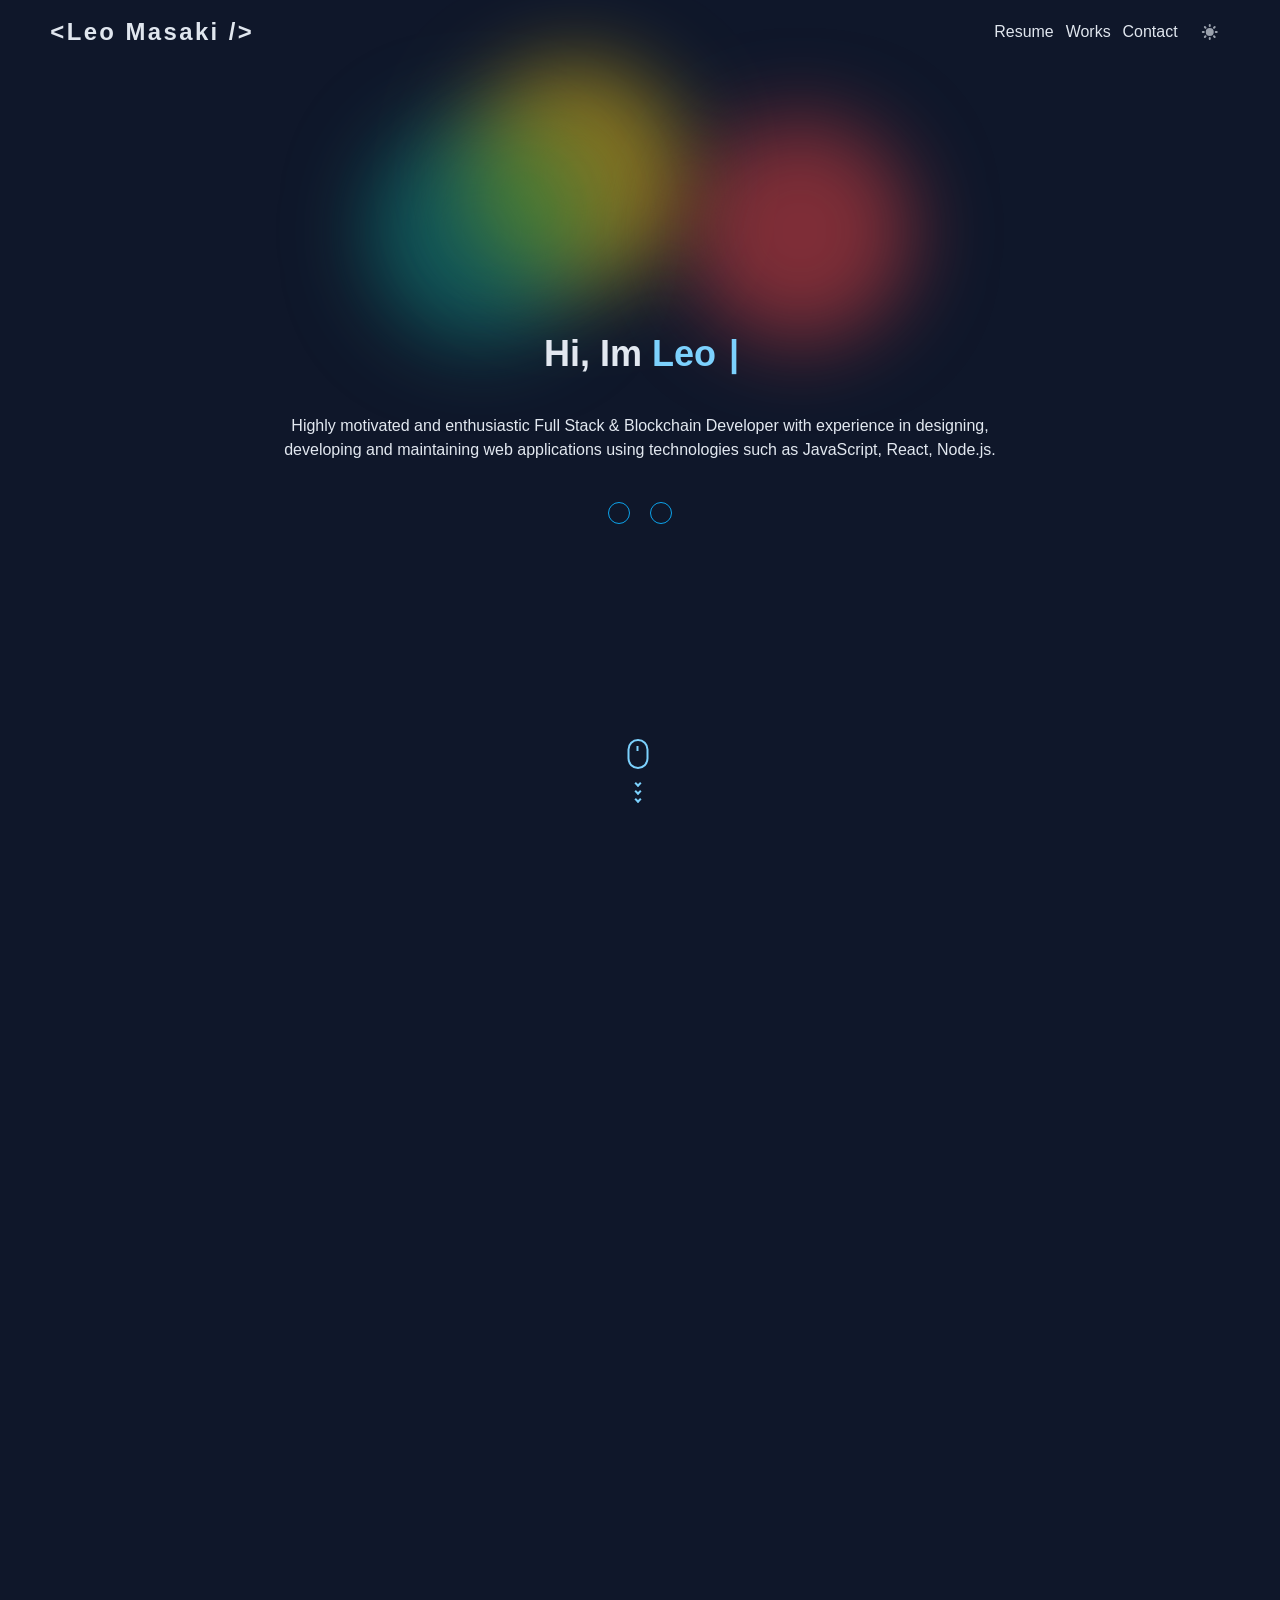
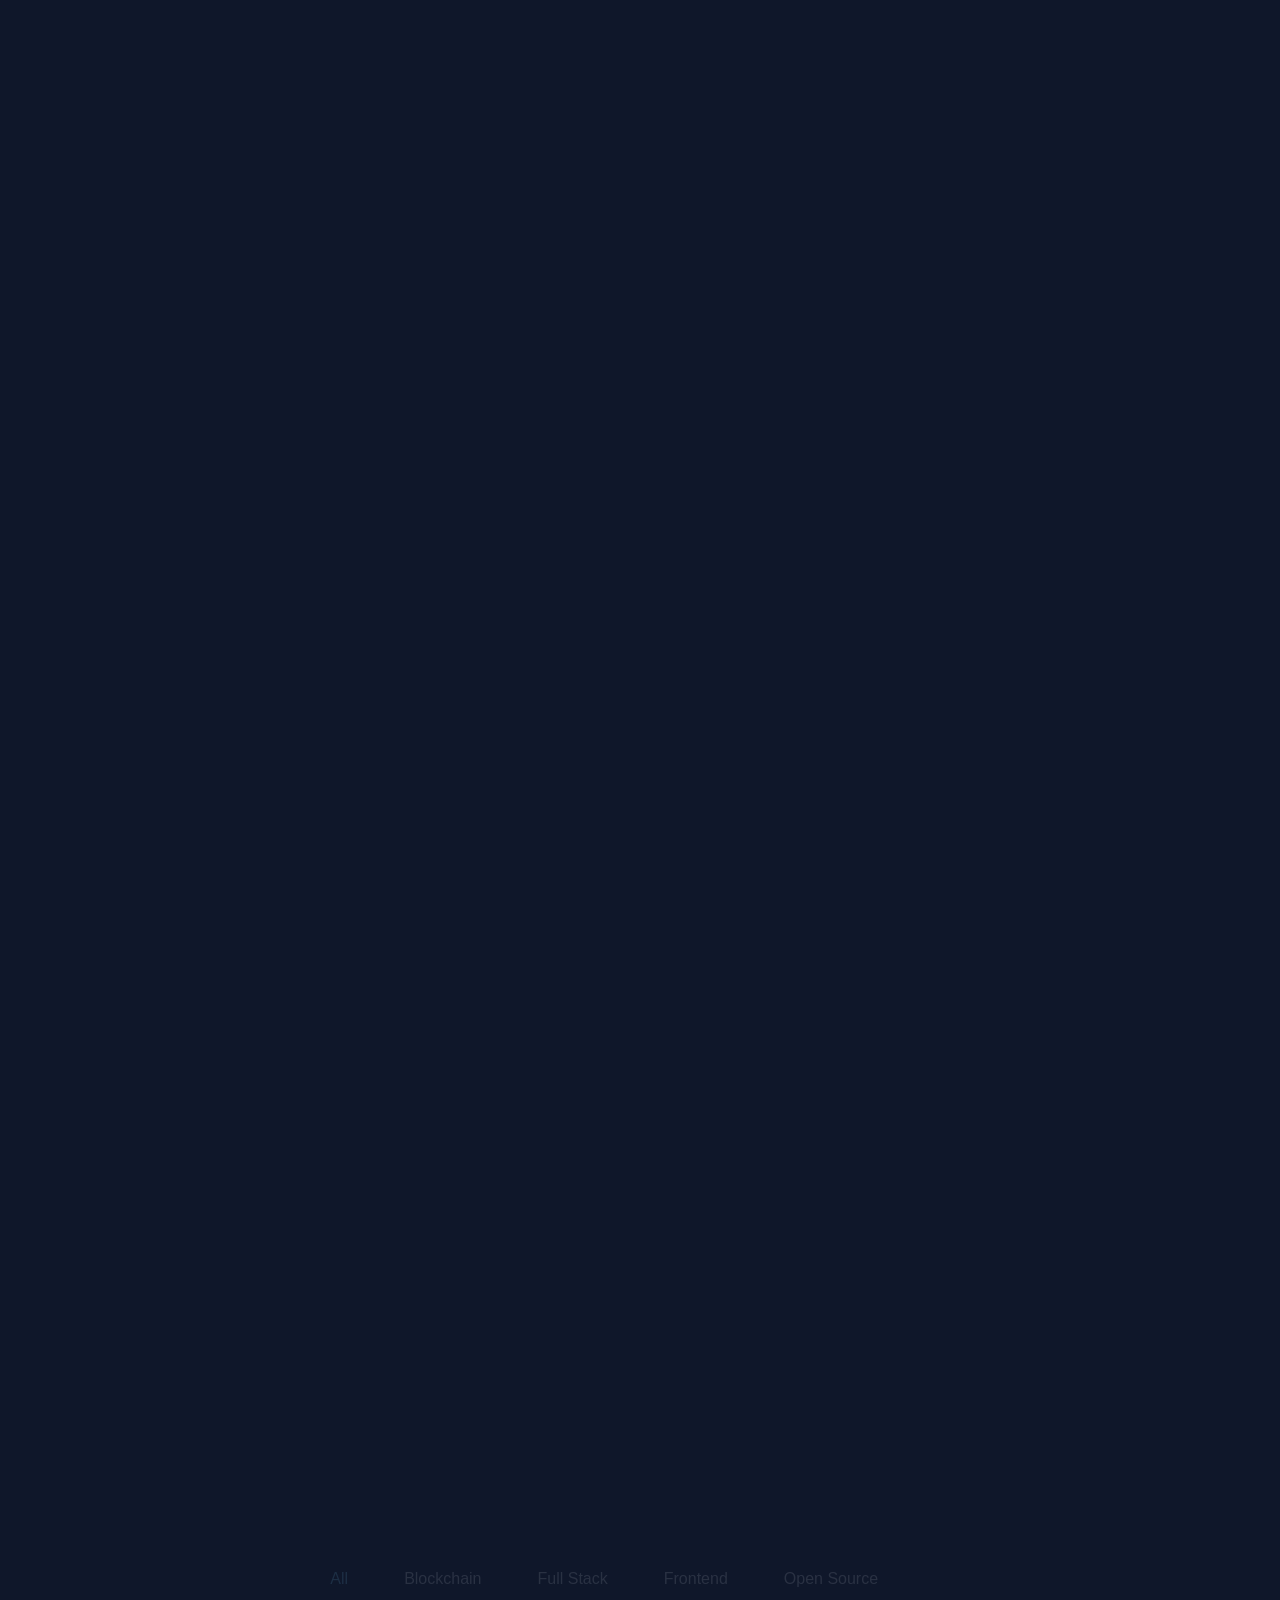
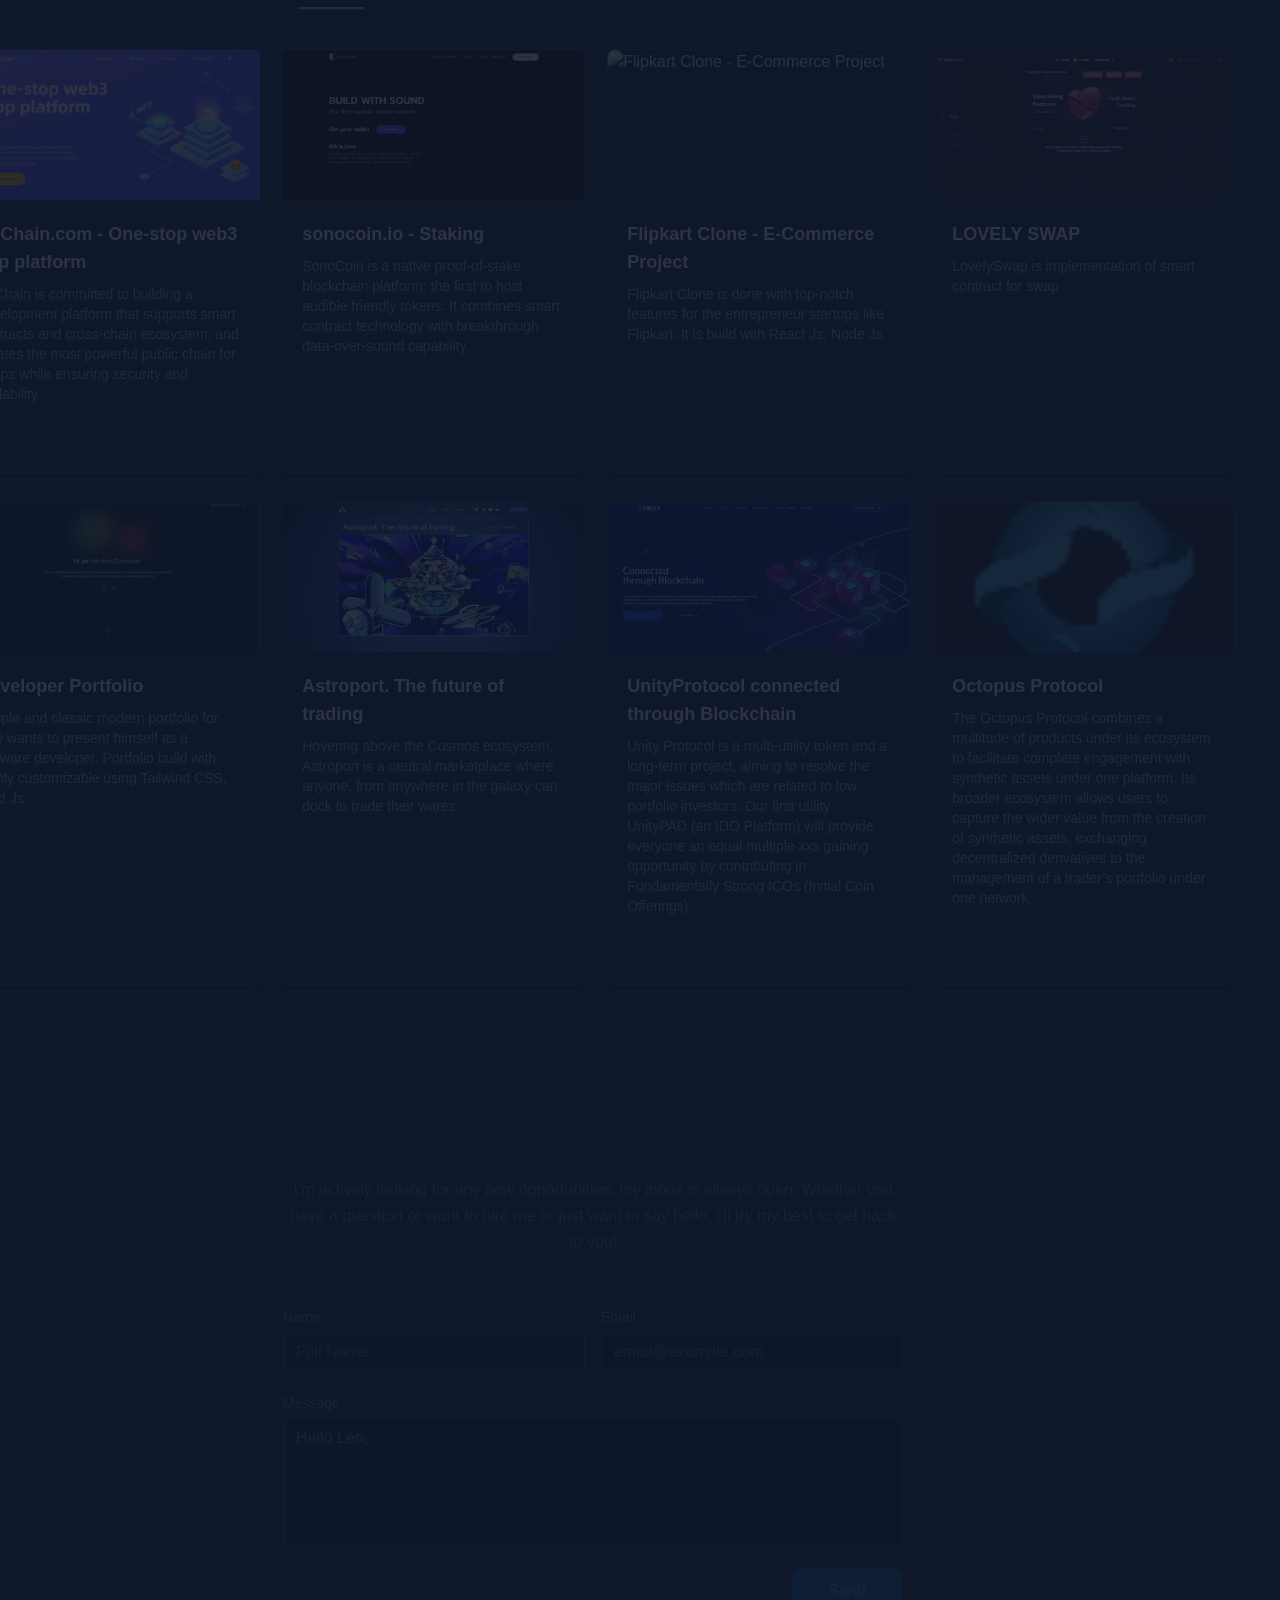
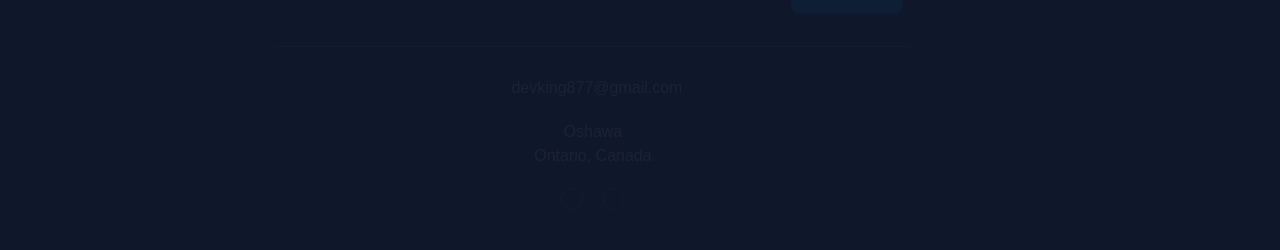
==== commit d5a104bd: "Updates" ====
--- a/index.html
+++ b/index.html
@@ -1 +1 @@
-<!DOCTYPE html><html><head><meta charSet="utf-8"/><meta name="viewport" content="width=device-width"/><title>Hello I am Leo Masaki | Full Stack Developer | Javascript Enthusiast | Blockchain developer</title><meta name="next-head-count" content="3"/><meta charSet="UTF-8"/><meta http-equiv="X-UA-Compatible" content="IE=edge"/><link rel="preconnect" href="https://fonts.googleapis.com"/><link rel="preconnect" href="https://fonts.gstatic.com" crossorigin="true"/><link rel="apple-touch-icon" sizes="180x180" href="/apple-touch-icon.png"/><link rel="icon" type="image/png" sizes="32x32" href="/favicon-32x32.png"/><link rel="icon" type="image/png" sizes="16x16" href="/favicon-16x16.png"/><link rel="manifest" href="/site.webmanifest"/><link rel="mask-icon" href="/safari-pinned-tab.svg" color="#5bbad5"/><meta name="msapplication-TileColor" content="#da532c"/><meta name="theme-color" content="#ffffff"/><link rel="preconnect" href="https://fonts.gstatic.com" crossorigin /><link rel="preload" href="./_next/static/css/c9a233a18cfa3573.css" as="style"/><link rel="stylesheet" href="./_next/static/css/c9a233a18cfa3573.css" data-n-g=""/><noscript data-n-css=""></noscript><script defer="" nomodule="" src="./_next/static/chunks/polyfills-c67a75d1b6f99dc8.js"></script><script src="./_next/static/chunks/webpack-fecf5570e708d259.js" defer=""></script><script src="./_next/static/chunks/framework-3b5a00d5d7e8d93b.js" defer=""></script><script src="./_next/static/chunks/main-9ba0abbbf33d42dd.js" defer=""></script><script src="./_next/static/chunks/pages/_app-3ee73359a343c1ed.js" defer=""></script><script src="./_next/static/chunks/ea88be26-24617524e9336442.js" defer=""></script><script src="./_next/static/chunks/989-39b82cc557e188b8.js" defer=""></script><script src="./_next/static/chunks/pages/index-3352e87a3d3fb61a.js" defer=""></script><script src="./_next/static/C6eIPl0K645NfT7PuwWp0/_buildManifest.js" defer=""></script><script src="./_next/static/C6eIPl0K645NfT7PuwWp0/_ssgManifest.js" defer=""></script><style data-href="https://fonts.googleapis.com/css2?family=Lato&family=Roboto&display=swap">@font-face{font-family:'Lato';font-style:normal;font-weight:400;font-display:swap;src:url(https://fonts.gstatic.com/s/lato/v23/S6uyw4BMUTPHvxo.woff) format('woff')}@font-face{font-family:'Roboto';font-style:normal;font-weight:400;font-display:swap;src:url(https://fonts.gstatic.com/s/roboto/v30/KFOmCnqEu92Fr1Me5g.woff) format('woff')}@font-face{font-family:'Lato';font-style:normal;font-weight:400;font-display:swap;src:url(https://fonts.gstatic.com/s/lato/v23/S6uyw4BMUTPHjxAwXiWtFCfQ7A.woff2) format('woff2');unicode-range:U+0100-024F,U+0259,U+1E00-1EFF,U+2020,U+20A0-20AB,U+20AD-20CF,U+2113,U+2C60-2C7F,U+A720-A7FF}@font-face{font-family:'Lato';font-style:normal;font-weight:400;font-display:swap;src:url(https://fonts.gstatic.com/s/lato/v23/S6uyw4BMUTPHjx4wXiWtFCc.woff2) format('woff2');unicode-range:U+0000-00FF,U+0131,U+0152-0153,U+02BB-02BC,U+02C6,U+02DA,U+02DC,U+2000-206F,U+2074,U+20AC,U+2122,U+2191,U+2193,U+2212,U+2215,U+FEFF,U+FFFD}@font-face{font-family:'Roboto';font-style:normal;font-weight:400;font-display:swap;src:url(https://fonts.gstatic.com/s/roboto/v30/KFOmCnqEu92Fr1Mu72xKKTU1Kvnz.woff2) format('woff2');unicode-range:U+0460-052F,U+1C80-1C88,U+20B4,U+2DE0-2DFF,U+A640-A69F,U+FE2E-FE2F}@font-face{font-family:'Roboto';font-style:normal;font-weight:400;font-display:swap;src:url(https://fonts.gstatic.com/s/roboto/v30/KFOmCnqEu92Fr1Mu5mxKKTU1Kvnz.woff2) format('woff2');unicode-range:U+0301,U+0400-045F,U+0490-0491,U+04B0-04B1,U+2116}@font-face{font-family:'Roboto';font-style:normal;font-weight:400;font-display:swap;src:url(https://fonts.gstatic.com/s/roboto/v30/KFOmCnqEu92Fr1Mu7mxKKTU1Kvnz.woff2) format('woff2');unicode-range:U+1F00-1FFF}@font-face{font-family:'Roboto';font-style:normal;font-weight:400;font-display:swap;src:url(https://fonts.gstatic.com/s/roboto/v30/KFOmCnqEu92Fr1Mu4WxKKTU1Kvnz.woff2) format('woff2');unicode-range:U+0370-03FF}@font-face{font-family:'Roboto';font-style:normal;font-weight:400;font-display:swap;src:url(https://fonts.gstatic.com/s/roboto/v30/KFOmCnqEu92Fr1Mu7WxKKTU1Kvnz.woff2) format('woff2');unicode-range:U+0102-0103,U+0110-0111,U+0128-0129,U+0168-0169,U+01A0-01A1,U+01AF-01B0,U+1EA0-1EF9,U+20AB}@font-face{font-family:'Roboto';font-style:normal;font-weight:400;font-display:swap;src:url(https://fonts.gstatic.com/s/roboto/v30/KFOmCnqEu92Fr1Mu7GxKKTU1Kvnz.woff2) format('woff2');unicode-range:U+0100-024F,U+0259,U+1E00-1EFF,U+2020,U+20A0-20AB,U+20AD-20CF,U+2113,U+2C60-2C7F,U+A720-A7FF}@font-face{font-family:'Roboto';font-style:normal;font-weight:400;font-display:swap;src:url(https://fonts.gstatic.com/s/roboto/v30/KFOmCnqEu92Fr1Mu4mxKKTU1Kg.woff2) format('woff2');unicode-range:U+0000-00FF,U+0131,U+0152-0153,U+02BB-02BC,U+02C6,U+02DA,U+02DC,U+2000-206F,U+2074,U+20AC,U+2122,U+2191,U+2193,U+2212,U+2215,U+FEFF,U+FFFD}</style></head><body class="relative bg-neutral-50 font-roboto text-neutral-700 transition-colors duration-150 dark:bg-neutral-900 dark:text-neutral-200"><div id="__next"><header class="container mx-auto"><nav class="fixed top-0 right-0 z-[1000] flex h-16 w-full items-center justify-between px-4 md:h-16 md:px-[4%] "><div style="opacity:0;transform:translateX(-200px) scale(0.5) translateZ(0)"><h3 class="text-md cursor-pointer font-lato font-semibold tracking-widest md:text-2xl">&lt;Leo Masaki /&gt;</h3></div><div style="opacity:0;transform:translateX(200px) scale(0.5) translateZ(0)"><ul class="flex items-center space-x-3"><li><a href="https://drive.google.com/file/d/1JP3-I11pVr26WXuoHH77MX4eDcEBHbvH/view?usp=share_link" target="_blank" rel="noreferrer" class="text-sm xs:text-base">Resume</a></li><li><a href="#works" class="text-sm xs:text-base">Works</a></li><li><a href="#contact" class="text-sm xs:text-base">Contact</a></li><li><button class="rounded-lg p-2.5 text-sm text-gray-500 hover:bg-gray-100 focus:outline-none focus:ring-4 focus:ring-gray-200 dark:text-gray-400 dark:hover:bg-gray-700 dark:focus:ring-gray-700"><svg class="h-5 w-5" fill="currentColor" viewBox="0 0 20 20" xmlns="http://www.w3.org/2000/svg"><path d="M10 2a1 1 0 011 1v1a1 1 0 11-2 0V3a1 1 0 011-1zm4 8a4 4 0 11-8 0 4 4 0 018 0zm-.464 4.95l.707.707a1 1 0 001.414-1.414l-.707-.707a1 1 0 00-1.414 1.414zm2.12-10.607a1 1 0 010 1.414l-.706.707a1 1 0 11-1.414-1.414l.707-.707a1 1 0 011.414 0zM17 11a1 1 0 100-2h-1a1 1 0 100 2h1zm-7 4a1 1 0 011 1v1a1 1 0 11-2 0v-1a1 1 0 011-1zM5.05 6.464A1 1 0 106.465 5.05l-.708-.707a1 1 0 00-1.414 1.414l.707.707zm1.414 8.486l-.707.707a1 1 0 01-1.414-1.414l.707-.707a1 1 0 011.414 1.414zM4 11a1 1 0 100-2H3a1 1 0 000 2h1z" fill-rule="evenodd" clip-rule="evenodd"></path></svg></button></li></ul></div></nav></header><main class="overflow-x-hidden"><section class="container mx-auto mt-3 flex max-h-screen min-h-screen flex-col items-center justify-around px-5 md:px-1"><div class="relative z-0 mx-auto h-full w-full max-w-lg"><div class="absolute top-0 -right-4 h-56 w-56 animate-blob rounded-full bg-red-500 opacity-50 mix-blend-multiply blur-2xl filter"></div><div class="animation-delay-2000 absolute top-0 -left-4 h-56 w-56 animate-blob rounded-full bg-teal-600 opacity-50 mix-blend-multiply blur-2xl filter"></div><div class="animation-delay-3000 absolute -top-14 left-20 h-56 w-56 animate-blob rounded-full bg-yellow-400 opacity-50 mix-blend-multiply blur-2xl filter"></div></div><div class="z-50 flex flex-col items-center space-y-5 sm:space-y-10"><h1 class="z-50 font-lato text-2xl font-bold sm:text-4xl md:font-semibold">Hi, Im<!-- --> <span class="text-primary-700 dark:text-primary-300"><span></span><span style="color:inherit" class="styles-module_blinkingCursor__yugAC"> </span><span style="color:inherit" class="styles-module_blinkingCursor__yugAC">|</span></span></h1><p class="text-center text-sm sm:text-base md:w-3/5">Highly motivated and enthusiastic Full Stack &amp; Blockchain Developer with experience in designing, developing and maintaining web applications using technologies such as JavaScript, React, Node.js. </p><div class="flex space-x-5"><a href="https://github.com/devking877" rel="noreferrer" target="_blank" class="dark:border-primary-500 inline-flex items-center rounded-full border border-primary-700 p-2.5 text-center text-sm font-medium text-primary-700 transition hover:bg-primary-600 hover:text-neutral-50 focus:outline-none focus:ring-2 focus:ring-primary-600 dark:text-primary-300 dark:hover:bg-primary-400 dark:hover:text-neutral-50 dark:focus:ring-primary-800"><span></span></a><a href="https://linkedin.com/in/dev-ghost-60653b269" rel="noreferrer" target="_blank" class="dark:border-primary-500 inline-flex items-center rounded-full border border-primary-700 p-2.5 text-center text-sm font-medium text-primary-700 transition hover:bg-primary-600 hover:text-neutral-50 focus:outline-none focus:ring-2 focus:ring-primary-600 dark:text-primary-300 dark:hover:bg-primary-400 dark:hover:text-neutral-50 dark:focus:ring-primary-800"><span></span></a></div></div><div id="mouse-scroll" class="ml-4 hidden cursor-pointer transition-all duration-200 "><div class="mouse d border-2 border-solid border-primary-700 dark:border-primary-300"><div class="mouse-in bg-primary-700 dark:bg-primary-300"></div></div><div class="mt-3"><span class="down-arrow-1 border-r-2 border-b-2 border-solid border-primary-700 dark:border-primary-300"></span><span class="down-arrow-2 border-r-2 border-b-2 border-solid border-primary-700 dark:border-primary-300"></span><span class="down-arrow-3 border-r-2 border-b-2 border-solid border-primary-700 dark:border-primary-300"></span></div></div><button type="button" class="fixed bottom-7 right-5 z-[2000] rounded-full bg-primary-700 p-3 text-xs font-medium uppercase leading-tight text-primary-50 shadow-md transition-all duration-200 ease-in-out hover:bg-primary-700/80 hover:shadow-lg focus:shadow-lg focus:outline-none focus:ring-2 active:shadow-lg dark:border-primary-700 dark:bg-primary-500 dark:hover:bg-primary-700 dark:focus:ring-primary-600 hidden"><svg aria-hidden="true" focusable="false" data-prefix="fas" class="h-4 w-4" role="img" xmlns="http://www.w3.org/2000/svg" viewBox="0 0 448 512"><path fill="currentColor" d="M34.9 289.5l-22.2-22.2c-9.4-9.4-9.4-24.6 0-33.9L207 39c9.4-9.4 24.6-9.4 33.9 0l194.3 194.3c9.4 9.4 9.4 24.6 0 33.9L413 289.4c-9.5 9.5-25 9.3-34.3-.4L264 168.6V456c0 13.3-10.7 24-24 24h-32c-13.3 0-24-10.7-24-24V168.6L69.2 289.1c-9.3 9.8-24.8 10-34.3.4z"></path></svg></button></section><section class="container mx-auto mt-16 text-center sm:mt-10"><div style="opacity:0;transform:scale(0.7) translateZ(0)"><h2 class="mb-5 font-lato text-3xl font-semibold text-primary-700 dark:text-primary-300 sm:text-4xl">What i do</h2></div><div style="opacity:0;transform:translateX(-50px) translateZ(0)"><div class="container mx-auto my-5 flex flex-col items-center p-5 md:flex-row"><div class="mb-10 md:mb-0 md:w-1/2 lg:w-full lg:max-w-lg"><div></div></div><div class="flex flex-col items-center text-center md:w-1/2 md:items-start md:pl-16 md:text-left lg:flex-grow lg:pl-24"><div style="opacity:0;transform:scale(0.7) translateZ(0)"><h1 class="mb-4 text-xl font-semibold tracking-wide text-primary-700 dark:text-primary-300 sm:text-2xl">Frontend Development</h1></div><div class="my-3 flex flex-wrap justify-items-center gap-x-4 gap-y-7 text-center sm:gap-x-7"><div class="inline-flex h-12 w-12 items-center justify-center rounded-full p-2 shadow-md shadow-neutral-300 dark:shadow-neutral-700"><span class="group relative cursor-pointer"><span class="pointer-events-none absolute -top-[4.7rem] left-1/2 z-[1000] w-32 min-w-fit -translate-x-1/2 whitespace-nowrap rounded-xl bg-neutral-700 px-3 py-1 opacity-0 transition before:absolute before:left-1/2 before:top-full before:-translate-x-1/2 before:border-[6px] before:border-transparent before:border-t-neutral-700 before:content-[&#x27;&#x27;] group-hover:opacity-100 dark:bg-neutral-700 dark:before:border-t-neutral-700"><div class="flex items-center justify-between mb-2 mt-1"><div class="text-left text-xs text-neutral-50"> <!-- -->HTML</div><span class="ml-2 text-xs text-neutral-50">80%</span></div><div class="mb-4 h-2.5 w-full rounded-full bg-neutral-50"><div class="h-2.5 rounded-full bg-primary-400" style="width:80%"></div></div></span><span></span></span></div><div class="inline-flex h-12 w-12 items-center justify-center rounded-full p-2 shadow-md shadow-neutral-300 dark:shadow-neutral-700"><span class="group relative cursor-pointer"><span class="pointer-events-none absolute -top-[4.7rem] left-1/2 z-[1000] w-32 min-w-fit -translate-x-1/2 whitespace-nowrap rounded-xl bg-neutral-700 px-3 py-1 opacity-0 transition before:absolute before:left-1/2 before:top-full before:-translate-x-1/2 before:border-[6px] before:border-transparent before:border-t-neutral-700 before:content-[&#x27;&#x27;] group-hover:opacity-100 dark:bg-neutral-700 dark:before:border-t-neutral-700"><div class="flex items-center justify-between mb-2 mt-1"><div class="text-left text-xs text-neutral-50"> <!-- -->CSS</div><span class="ml-2 text-xs text-neutral-50">80%</span></div><div class="mb-4 h-2.5 w-full rounded-full bg-neutral-50"><div class="h-2.5 rounded-full bg-primary-400" style="width:80%"></div></div></span><span></span></span></div><div class="inline-flex h-12 w-12 items-center justify-center rounded-full p-2 shadow-md shadow-neutral-300 dark:shadow-neutral-700"><span class="group relative cursor-pointer"><span class="pointer-events-none absolute -top-[4.7rem] left-1/2 z-[1000] w-32 min-w-fit -translate-x-1/2 whitespace-nowrap rounded-xl bg-neutral-700 px-3 py-1 opacity-0 transition before:absolute before:left-1/2 before:top-full before:-translate-x-1/2 before:border-[6px] before:border-transparent before:border-t-neutral-700 before:content-[&#x27;&#x27;] group-hover:opacity-100 dark:bg-neutral-700 dark:before:border-t-neutral-700"><div class="flex items-center justify-between mb-2 mt-1"><div class="text-left text-xs text-neutral-50"> <!-- -->Javascript</div><span class="ml-2 text-xs text-neutral-50">90%</span></div><div class="mb-4 h-2.5 w-full rounded-full bg-neutral-50"><div class="h-2.5 rounded-full bg-primary-400" style="width:90%"></div></div></span><span></span></span></div><div class="inline-flex h-12 w-12 items-center justify-center rounded-full p-2 shadow-md shadow-neutral-300 dark:shadow-neutral-700"><span class="group relative cursor-pointer"><span class="pointer-events-none absolute -top-[4.7rem] left-1/2 z-[1000] w-32 min-w-fit -translate-x-1/2 whitespace-nowrap rounded-xl bg-neutral-700 px-3 py-1 opacity-0 transition before:absolute before:left-1/2 before:top-full before:-translate-x-1/2 before:border-[6px] before:border-transparent before:border-t-neutral-700 before:content-[&#x27;&#x27;] group-hover:opacity-100 dark:bg-neutral-700 dark:before:border-t-neutral-700"><div class="flex items-center justify-between mb-2 mt-1"><div class="text-left text-xs text-neutral-50"> <!-- -->Typescript</div><span class="ml-2 text-xs text-neutral-50">80%</span></div><div class="mb-4 h-2.5 w-full rounded-full bg-neutral-50"><div class="h-2.5 rounded-full bg-primary-400" style="width:80%"></div></div></span><span></span></span></div><div class="inline-flex h-12 w-12 items-center justify-center rounded-full p-2 shadow-md shadow-neutral-300 dark:shadow-neutral-700"><span class="group relative cursor-pointer"><span class="pointer-events-none absolute -top-[4.7rem] left-1/2 z-[1000] w-32 min-w-fit -translate-x-1/2 whitespace-nowrap rounded-xl bg-neutral-700 px-3 py-1 opacity-0 transition before:absolute before:left-1/2 before:top-full before:-translate-x-1/2 before:border-[6px] before:border-transparent before:border-t-neutral-700 before:content-[&#x27;&#x27;] group-hover:opacity-100 dark:bg-neutral-700 dark:before:border-t-neutral-700"><div class="flex items-center justify-between mb-2 mt-1"><div class="text-left text-xs text-neutral-50"> <!-- -->React.js</div><span class="ml-2 text-xs text-neutral-50">80%</span></div><div class="mb-4 h-2.5 w-full rounded-full bg-neutral-50"><div class="h-2.5 rounded-full bg-primary-400" style="width:80%"></div></div></span><span></span></span></div><div class="inline-flex h-12 w-12 items-center justify-center rounded-full p-2 shadow-md shadow-neutral-300 dark:shadow-neutral-700"><span class="group relative cursor-pointer"><span class="pointer-events-none absolute -top-[4.7rem] left-1/2 z-[1000] w-32 min-w-fit -translate-x-1/2 whitespace-nowrap rounded-xl bg-neutral-700 px-3 py-1 opacity-0 transition before:absolute before:left-1/2 before:top-full before:-translate-x-1/2 before:border-[6px] before:border-transparent before:border-t-neutral-700 before:content-[&#x27;&#x27;] group-hover:opacity-100 dark:bg-neutral-700 dark:before:border-t-neutral-700"><div class="flex items-center justify-between mb-2 mt-1"><div class="text-left text-xs text-neutral-50"> <!-- -->Next.js</div><span class="ml-2 text-xs text-neutral-50">90%</span></div><div class="mb-4 h-2.5 w-full rounded-full bg-neutral-50"><div class="h-2.5 rounded-full bg-primary-400" style="width:90%"></div></div></span><span></span></span></div><div class="inline-flex h-12 w-12 items-center justify-center rounded-full p-2 shadow-md shadow-neutral-300 dark:shadow-neutral-700"><span class="group relative cursor-pointer"><span class="pointer-events-none absolute -top-[4.7rem] left-1/2 z-[1000] w-32 min-w-fit -translate-x-1/2 whitespace-nowrap rounded-xl bg-neutral-700 px-3 py-1 opacity-0 transition before:absolute before:left-1/2 before:top-full before:-translate-x-1/2 before:border-[6px] before:border-transparent before:border-t-neutral-700 before:content-[&#x27;&#x27;] group-hover:opacity-100 dark:bg-neutral-700 dark:before:border-t-neutral-700"><div class="flex items-center justify-between mb-2 mt-1"><div class="text-left text-xs text-neutral-50"> <!-- -->Gatsby</div><span class="ml-2 text-xs text-neutral-50">90%</span></div><div class="mb-4 h-2.5 w-full rounded-full bg-neutral-50"><div class="h-2.5 rounded-full bg-primary-400" style="width:90%"></div></div></span><span></span></span></div><div class="inline-flex h-12 w-12 items-center justify-center rounded-full p-2 shadow-md shadow-neutral-300 dark:shadow-neutral-700"><span class="group relative cursor-pointer"><span class="pointer-events-none absolute -top-[4.7rem] left-1/2 z-[1000] w-32 min-w-fit -translate-x-1/2 whitespace-nowrap rounded-xl bg-neutral-700 px-3 py-1 opacity-0 transition before:absolute before:left-1/2 before:top-full before:-translate-x-1/2 before:border-[6px] before:border-transparent before:border-t-neutral-700 before:content-[&#x27;&#x27;] group-hover:opacity-100 dark:bg-neutral-700 dark:before:border-t-neutral-700"><div class="flex items-center justify-between mb-2 mt-1"><div class="text-left text-xs text-neutral-50"> <!-- -->Material UI (mui)</div><span class="ml-2 text-xs text-neutral-50">90%</span></div><div class="mb-4 h-2.5 w-full rounded-full bg-neutral-50"><div class="h-2.5 rounded-full bg-primary-400" style="width:90%"></div></div></span><span></span></span></div><div class="inline-flex h-12 w-12 items-center justify-center rounded-full p-2 shadow-md shadow-neutral-300 dark:shadow-neutral-700"><span class="group relative cursor-pointer"><span class="pointer-events-none absolute -top-[4.7rem] left-1/2 z-[1000] w-32 min-w-fit -translate-x-1/2 whitespace-nowrap rounded-xl bg-neutral-700 px-3 py-1 opacity-0 transition before:absolute before:left-1/2 before:top-full before:-translate-x-1/2 before:border-[6px] before:border-transparent before:border-t-neutral-700 before:content-[&#x27;&#x27;] group-hover:opacity-100 dark:bg-neutral-700 dark:before:border-t-neutral-700"><div class="flex items-center justify-between mb-2 mt-1"><div class="text-left text-xs text-neutral-50"> <!-- -->Tailwind CSS</div><span class="ml-2 text-xs text-neutral-50">90%</span></div><div class="mb-4 h-2.5 w-full rounded-full bg-neutral-50"><div class="h-2.5 rounded-full bg-primary-400" style="width:90%"></div></div></span><span></span></span></div><div class="inline-flex h-12 w-12 items-center justify-center rounded-full p-2 shadow-md shadow-neutral-300 dark:shadow-neutral-700"><span class="group relative cursor-pointer"><span class="pointer-events-none absolute -top-[4.7rem] left-1/2 z-[1000] w-32 min-w-fit -translate-x-1/2 whitespace-nowrap rounded-xl bg-neutral-700 px-3 py-1 opacity-0 transition before:absolute before:left-1/2 before:top-full before:-translate-x-1/2 before:border-[6px] before:border-transparent before:border-t-neutral-700 before:content-[&#x27;&#x27;] group-hover:opacity-100 dark:bg-neutral-700 dark:before:border-t-neutral-700"><div class="flex items-center justify-between mb-2 mt-1"><div class="text-left text-xs text-neutral-50"> <!-- -->SCSS</div><span class="ml-2 text-xs text-neutral-50">90%</span></div><div class="mb-4 h-2.5 w-full rounded-full bg-neutral-50"><div class="h-2.5 rounded-full bg-primary-400" style="width:90%"></div></div></span><span></span></span></div><div class="inline-flex h-12 w-12 items-center justify-center rounded-full p-2 shadow-md shadow-neutral-300 dark:shadow-neutral-700"><span class="group relative cursor-pointer"><span class="pointer-events-none absolute -top-[4.7rem] left-1/2 z-[1000] w-32 min-w-fit -translate-x-1/2 whitespace-nowrap rounded-xl bg-neutral-700 px-3 py-1 opacity-0 transition before:absolute before:left-1/2 before:top-full before:-translate-x-1/2 before:border-[6px] before:border-transparent before:border-t-neutral-700 before:content-[&#x27;&#x27;] group-hover:opacity-100 dark:bg-neutral-700 dark:before:border-t-neutral-700"><div class="flex items-center justify-between mb-2 mt-1"><div class="text-left text-xs text-neutral-50"> <!-- -->Bootstrap</div><span class="ml-2 text-xs text-neutral-50">90%</span></div><div class="mb-4 h-2.5 w-full rounded-full bg-neutral-50"><div class="h-2.5 rounded-full bg-primary-400" style="width:90%"></div></div></span><span></span></span></div><div class="inline-flex h-12 w-12 items-center justify-center rounded-full p-2 shadow-md shadow-neutral-300 dark:shadow-neutral-700"><span class="group relative cursor-pointer"><span class="pointer-events-none absolute -top-[4.7rem] left-1/2 z-[1000] w-32 min-w-fit -translate-x-1/2 whitespace-nowrap rounded-xl bg-neutral-700 px-3 py-1 opacity-0 transition before:absolute before:left-1/2 before:top-full before:-translate-x-1/2 before:border-[6px] before:border-transparent before:border-t-neutral-700 before:content-[&#x27;&#x27;] group-hover:opacity-100 dark:bg-neutral-700 dark:before:border-t-neutral-700"><div class="flex items-center justify-between mb-2 mt-1"><div class="text-left text-xs text-neutral-50"> <!-- -->Styled Components</div><span class="ml-2 text-xs text-neutral-50">90%</span></div><div class="mb-4 h-2.5 w-full rounded-full bg-neutral-50"><div class="h-2.5 rounded-full bg-primary-400" style="width:90%"></div></div></span><span></span></span></div><div class="inline-flex h-12 w-12 items-center justify-center rounded-full p-2 shadow-md shadow-neutral-300 dark:shadow-neutral-700"><span class="group relative cursor-pointer"><span class="pointer-events-none absolute -top-[4.7rem] left-1/2 z-[1000] w-32 min-w-fit -translate-x-1/2 whitespace-nowrap rounded-xl bg-neutral-700 px-3 py-1 opacity-0 transition before:absolute before:left-1/2 before:top-full before:-translate-x-1/2 before:border-[6px] before:border-transparent before:border-t-neutral-700 before:content-[&#x27;&#x27;] group-hover:opacity-100 dark:bg-neutral-700 dark:before:border-t-neutral-700"><div class="flex items-center justify-between mb-2 mt-1"><div class="text-left text-xs text-neutral-50"> <!-- -->Redux</div><span class="ml-2 text-xs text-neutral-50">90%</span></div><div class="mb-4 h-2.5 w-full rounded-full bg-neutral-50"><div class="h-2.5 rounded-full bg-primary-400" style="width:90%"></div></div></span><span></span></span></div><div class="inline-flex h-12 w-12 items-center justify-center rounded-full p-2 shadow-md shadow-neutral-300 dark:shadow-neutral-700"><span class="group relative cursor-pointer"><span class="pointer-events-none absolute -top-[4.7rem] left-1/2 z-[1000] w-32 min-w-fit -translate-x-1/2 whitespace-nowrap rounded-xl bg-neutral-700 px-3 py-1 opacity-0 transition before:absolute before:left-1/2 before:top-full before:-translate-x-1/2 before:border-[6px] before:border-transparent before:border-t-neutral-700 before:content-[&#x27;&#x27;] group-hover:opacity-100 dark:bg-neutral-700 dark:before:border-t-neutral-700"><div class="flex items-center justify-between mb-2 mt-1"><div class="text-left text-xs text-neutral-50"> <!-- -->React Router</div><span class="ml-2 text-xs text-neutral-50">90%</span></div><div class="mb-4 h-2.5 w-full rounded-full bg-neutral-50"><div class="h-2.5 rounded-full bg-primary-400" style="width:90%"></div></div></span><span></span></span></div><div class="inline-flex h-12 w-12 items-center justify-center rounded-full p-2 shadow-md shadow-neutral-300 dark:shadow-neutral-700"><span class="group relative cursor-pointer"><span class="pointer-events-none absolute -top-[4.7rem] left-1/2 z-[1000] w-32 min-w-fit -translate-x-1/2 whitespace-nowrap rounded-xl bg-neutral-700 px-3 py-1 opacity-0 transition before:absolute before:left-1/2 before:top-full before:-translate-x-1/2 before:border-[6px] before:border-transparent before:border-t-neutral-700 before:content-[&#x27;&#x27;] group-hover:opacity-100 dark:bg-neutral-700 dark:before:border-t-neutral-700"><div class="flex items-center justify-between mb-2 mt-1"><div class="text-left text-xs text-neutral-50"> <!-- -->React Query</div><span class="ml-2 text-xs text-neutral-50">90%</span></div><div class="mb-4 h-2.5 w-full rounded-full bg-neutral-50"><div class="h-2.5 rounded-full bg-primary-400" style="width:90%"></div></div></span><span></span></span></div><div class="inline-flex h-12 w-12 items-center justify-center rounded-full p-2 shadow-md shadow-neutral-300 dark:shadow-neutral-700"><span class="group relative cursor-pointer"><span class="pointer-events-none absolute -top-[4.7rem] left-1/2 z-[1000] w-32 min-w-fit -translate-x-1/2 whitespace-nowrap rounded-xl bg-neutral-700 px-3 py-1 opacity-0 transition before:absolute before:left-1/2 before:top-full before:-translate-x-1/2 before:border-[6px] before:border-transparent before:border-t-neutral-700 before:content-[&#x27;&#x27;] group-hover:opacity-100 dark:bg-neutral-700 dark:before:border-t-neutral-700"><div class="flex items-center justify-between mb-2 mt-1"><div class="text-left text-xs text-neutral-50"> <!-- -->React Hook Form</div><span class="ml-2 text-xs text-neutral-50">90%</span></div><div class="mb-4 h-2.5 w-full rounded-full bg-neutral-50"><div class="h-2.5 rounded-full bg-primary-400" style="width:90%"></div></div></span><span></span></span></div><div class="inline-flex h-12 w-12 items-center justify-center rounded-full p-2 shadow-md shadow-neutral-300 dark:shadow-neutral-700"><span class="group relative cursor-pointer"><span class="pointer-events-none absolute -top-[4.7rem] left-1/2 z-[1000] w-32 min-w-fit -translate-x-1/2 whitespace-nowrap rounded-xl bg-neutral-700 px-3 py-1 opacity-0 transition before:absolute before:left-1/2 before:top-full before:-translate-x-1/2 before:border-[6px] before:border-transparent before:border-t-neutral-700 before:content-[&#x27;&#x27;] group-hover:opacity-100 dark:bg-neutral-700 dark:before:border-t-neutral-700"><div class="flex items-center justify-between mb-2 mt-1"><div class="text-left text-xs text-neutral-50"> <!-- -->Lodash</div><span class="ml-2 text-xs text-neutral-50">90%</span></div><div class="mb-4 h-2.5 w-full rounded-full bg-neutral-50"><div class="h-2.5 rounded-full bg-primary-400" style="width:90%"></div></div></span><span></span></span></div></div><div class="mt-7 w-full space-y-5"><div class="flex h-full w-full items-center rounded-lg bg-primary-800/10 p-4"><svg fill="none" stroke="currentColor" stroke-linecap="round" stroke-linejoin="round" stroke-width="3" class="mr-4 h-6 w-6 flex-shrink-0 text-primary-800 dark:text-primary-400" viewBox="0 0 24 24"><path d="M22 11.08V12a10 10 0 11-5.93-9.14"></path><path d="M22 4L12 14.01l-3-3"></path></svg><span class="text-sm tracking-normal text-primary-800 dark:text-primary-400 sm:text-base sm:tracking-wide">Building complex, interactive user interfaces using React js.</span></div><div class="flex h-full w-full items-center rounded-lg bg-primary-800/10 p-4"><svg fill="none" stroke="currentColor" stroke-linecap="round" stroke-linejoin="round" stroke-width="3" class="mr-4 h-6 w-6 flex-shrink-0 text-primary-800 dark:text-primary-400" viewBox="0 0 24 24"><path d="M22 11.08V12a10 10 0 11-5.93-9.14"></path><path d="M22 4L12 14.01l-3-3"></path></svg><span class="text-sm tracking-normal text-primary-800 dark:text-primary-400 sm:text-base sm:tracking-wide">Building Large scale Web applications using state management library such as redux.</span></div><div class="flex h-full w-full items-center rounded-lg bg-primary-800/10 p-4"><svg fill="none" stroke="currentColor" stroke-linecap="round" stroke-linejoin="round" stroke-width="3" class="mr-4 h-6 w-6 flex-shrink-0 text-primary-800 dark:text-primary-400" viewBox="0 0 24 24"><path d="M22 11.08V12a10 10 0 11-5.93-9.14"></path><path d="M22 4L12 14.01l-3-3"></path></svg><span class="text-sm tracking-normal text-primary-800 dark:text-primary-400 sm:text-base sm:tracking-wide">Building responsive Web Applications.</span></div></div></div></div></div><div style="opacity:0;transform:translateX(-50px) translateZ(0)"><div class="container mx-auto my-5 flex flex-col items-center p-5 md:flex-row"><div class="mb-10 w-full md:mb-0 md:w-1/2 lg:w-full lg:max-w-lg"><div></div></div><div class="flex flex-col items-center text-center md:w-1/2 md:items-start md:pl-16 md:text-left lg:flex-grow lg:pl-24"><div style="opacity:0;transform:scale(0.7) translateZ(0)"><h1 class="mb-4 text-xl font-semibold tracking-wide text-primary-700 dark:text-primary-300 sm:text-2xl">Backend Development</h1></div><div class="my-3 flex flex-wrap justify-items-center gap-x-4 gap-y-7 text-center sm:gap-x-7"><div class="inline-flex h-12 w-12 items-center justify-center rounded-full p-2 shadow-md shadow-neutral-300 dark:shadow-neutral-700"><span class="group relative cursor-pointer"><span class="pointer-events-none absolute -top-[4.7rem] left-1/2 z-[1000] w-32 min-w-fit -translate-x-1/2 whitespace-nowrap rounded-xl bg-neutral-700 px-3 py-1 opacity-0 transition before:absolute before:left-1/2 before:top-full before:-translate-x-1/2 before:border-[6px] before:border-transparent before:border-t-neutral-700 before:content-[&#x27;&#x27;] group-hover:opacity-100 dark:bg-neutral-700 dark:before:border-t-neutral-700"><div class="flex items-center justify-between mb-2 mt-1"><div class="text-left text-xs text-neutral-50"> <!-- -->Node.js</div><span class="ml-2 text-xs text-neutral-50">90%</span></div><div class="mb-4 h-2.5 w-full rounded-full bg-neutral-50"><div class="h-2.5 rounded-full bg-primary-400" style="width:90%"></div></div></span><span></span></span></div><div class="inline-flex h-12 w-12 items-center justify-center rounded-full p-2 shadow-md shadow-neutral-300 dark:shadow-neutral-700"><span class="group relative cursor-pointer"><span class="pointer-events-none absolute -top-[4.7rem] left-1/2 z-[1000] w-32 min-w-fit -translate-x-1/2 whitespace-nowrap rounded-xl bg-neutral-700 px-3 py-1 opacity-0 transition before:absolute before:left-1/2 before:top-full before:-translate-x-1/2 before:border-[6px] before:border-transparent before:border-t-neutral-700 before:content-[&#x27;&#x27;] group-hover:opacity-100 dark:bg-neutral-700 dark:before:border-t-neutral-700"><div class="flex items-center justify-between mb-2 mt-1"><div class="text-left text-xs text-neutral-50"> <!-- -->Express (Node.js Framework)</div><span class="ml-2 text-xs text-neutral-50">90%</span></div><div class="mb-4 h-2.5 w-full rounded-full bg-neutral-50"><div class="h-2.5 rounded-full bg-primary-400" style="width:90%"></div></div></span><span></span></span></div><div class="inline-flex h-12 w-12 items-center justify-center rounded-full p-2 shadow-md shadow-neutral-300 dark:shadow-neutral-700"><span class="group relative cursor-pointer"><span class="pointer-events-none absolute -top-[4.7rem] left-1/2 z-[1000] w-32 min-w-fit -translate-x-1/2 whitespace-nowrap rounded-xl bg-neutral-700 px-3 py-1 opacity-0 transition before:absolute before:left-1/2 before:top-full before:-translate-x-1/2 before:border-[6px] before:border-transparent before:border-t-neutral-700 before:content-[&#x27;&#x27;] group-hover:opacity-100 dark:bg-neutral-700 dark:before:border-t-neutral-700"><div class="flex items-center justify-between mb-2 mt-1"><div class="text-left text-xs text-neutral-50"> <!-- -->REST Api</div><span class="ml-2 text-xs text-neutral-50">90%</span></div><div class="mb-4 h-2.5 w-full rounded-full bg-neutral-50"><div class="h-2.5 rounded-full bg-primary-400" style="width:90%"></div></div></span><span></span></span></div><div class="inline-flex h-12 w-12 items-center justify-center rounded-full p-2 shadow-md shadow-neutral-300 dark:shadow-neutral-700"><span class="group relative cursor-pointer"><span class="pointer-events-none absolute -top-[4.7rem] left-1/2 z-[1000] w-32 min-w-fit -translate-x-1/2 whitespace-nowrap rounded-xl bg-neutral-700 px-3 py-1 opacity-0 transition before:absolute before:left-1/2 before:top-full before:-translate-x-1/2 before:border-[6px] before:border-transparent before:border-t-neutral-700 before:content-[&#x27;&#x27;] group-hover:opacity-100 dark:bg-neutral-700 dark:before:border-t-neutral-700"><div class="flex items-center justify-between mb-2 mt-1"><div class="text-left text-xs text-neutral-50"> <!-- -->Graphql</div><span class="ml-2 text-xs text-neutral-50">90%</span></div><div class="mb-4 h-2.5 w-full rounded-full bg-neutral-50"><div class="h-2.5 rounded-full bg-primary-400" style="width:90%"></div></div></span><span></span></span></div><div class="inline-flex h-12 w-12 items-center justify-center rounded-full p-2 shadow-md shadow-neutral-300 dark:shadow-neutral-700"><span class="group relative cursor-pointer"><span class="pointer-events-none absolute -top-[4.7rem] left-1/2 z-[1000] w-32 min-w-fit -translate-x-1/2 whitespace-nowrap rounded-xl bg-neutral-700 px-3 py-1 opacity-0 transition before:absolute before:left-1/2 before:top-full before:-translate-x-1/2 before:border-[6px] before:border-transparent before:border-t-neutral-700 before:content-[&#x27;&#x27;] group-hover:opacity-100 dark:bg-neutral-700 dark:before:border-t-neutral-700"><div class="flex items-center justify-between mb-2 mt-1"><div class="text-left text-xs text-neutral-50"> <!-- -->Prisma</div><span class="ml-2 text-xs text-neutral-50">90%</span></div><div class="mb-4 h-2.5 w-full rounded-full bg-neutral-50"><div class="h-2.5 rounded-full bg-primary-400" style="width:90%"></div></div></span><span></span></span></div><div class="inline-flex h-12 w-12 items-center justify-center rounded-full p-2 shadow-md shadow-neutral-300 dark:shadow-neutral-700"><span class="group relative cursor-pointer"><span class="pointer-events-none absolute -top-[4.7rem] left-1/2 z-[1000] w-32 min-w-fit -translate-x-1/2 whitespace-nowrap rounded-xl bg-neutral-700 px-3 py-1 opacity-0 transition before:absolute before:left-1/2 before:top-full before:-translate-x-1/2 before:border-[6px] before:border-transparent before:border-t-neutral-700 before:content-[&#x27;&#x27;] group-hover:opacity-100 dark:bg-neutral-700 dark:before:border-t-neutral-700"><div class="flex items-center justify-between mb-2 mt-1"><div class="text-left text-xs text-neutral-50"> <!-- -->Sequelize</div><span class="ml-2 text-xs text-neutral-50">90%</span></div><div class="mb-4 h-2.5 w-full rounded-full bg-neutral-50"><div class="h-2.5 rounded-full bg-primary-400" style="width:90%"></div></div></span><span></span></span></div><div class="inline-flex h-12 w-12 items-center justify-center rounded-full p-2 shadow-md shadow-neutral-300 dark:shadow-neutral-700"><span class="group relative cursor-pointer"><span class="pointer-events-none absolute -top-[4.7rem] left-1/2 z-[1000] w-32 min-w-fit -translate-x-1/2 whitespace-nowrap rounded-xl bg-neutral-700 px-3 py-1 opacity-0 transition before:absolute before:left-1/2 before:top-full before:-translate-x-1/2 before:border-[6px] before:border-transparent before:border-t-neutral-700 before:content-[&#x27;&#x27;] group-hover:opacity-100 dark:bg-neutral-700 dark:before:border-t-neutral-700"><div class="flex items-center justify-between mb-2 mt-1"><div class="text-left text-xs text-neutral-50"> <!-- -->PostgreSQL</div><span class="ml-2 text-xs text-neutral-50">90%</span></div><div class="mb-4 h-2.5 w-full rounded-full bg-neutral-50"><div class="h-2.5 rounded-full bg-primary-400" style="width:90%"></div></div></span><span></span></span></div><div class="inline-flex h-12 w-12 items-center justify-center rounded-full p-2 shadow-md shadow-neutral-300 dark:shadow-neutral-700"><span class="group relative cursor-pointer"><span class="pointer-events-none absolute -top-[4.7rem] left-1/2 z-[1000] w-32 min-w-fit -translate-x-1/2 whitespace-nowrap rounded-xl bg-neutral-700 px-3 py-1 opacity-0 transition before:absolute before:left-1/2 before:top-full before:-translate-x-1/2 before:border-[6px] before:border-transparent before:border-t-neutral-700 before:content-[&#x27;&#x27;] group-hover:opacity-100 dark:bg-neutral-700 dark:before:border-t-neutral-700"><div class="flex items-center justify-between mb-2 mt-1"><div class="text-left text-xs text-neutral-50"> <!-- -->MySQL</div><span class="ml-2 text-xs text-neutral-50">90%</span></div><div class="mb-4 h-2.5 w-full rounded-full bg-neutral-50"><div class="h-2.5 rounded-full bg-primary-400" style="width:90%"></div></div></span><span></span></span></div><div class="inline-flex h-12 w-12 items-center justify-center rounded-full p-2 shadow-md shadow-neutral-300 dark:shadow-neutral-700"><span class="group relative cursor-pointer"><span class="pointer-events-none absolute -top-[4.7rem] left-1/2 z-[1000] w-32 min-w-fit -translate-x-1/2 whitespace-nowrap rounded-xl bg-neutral-700 px-3 py-1 opacity-0 transition before:absolute before:left-1/2 before:top-full before:-translate-x-1/2 before:border-[6px] before:border-transparent before:border-t-neutral-700 before:content-[&#x27;&#x27;] group-hover:opacity-100 dark:bg-neutral-700 dark:before:border-t-neutral-700"><div class="flex items-center justify-between mb-2 mt-1"><div class="text-left text-xs text-neutral-50"> <!-- -->Mongodb</div><span class="ml-2 text-xs text-neutral-50">90%</span></div><div class="mb-4 h-2.5 w-full rounded-full bg-neutral-50"><div class="h-2.5 rounded-full bg-primary-400" style="width:90%"></div></div></span><span></span></span></div><div class="inline-flex h-12 w-12 items-center justify-center rounded-full p-2 shadow-md shadow-neutral-300 dark:shadow-neutral-700"><span class="group relative cursor-pointer"><span class="pointer-events-none absolute -top-[4.7rem] left-1/2 z-[1000] w-32 min-w-fit -translate-x-1/2 whitespace-nowrap rounded-xl bg-neutral-700 px-3 py-1 opacity-0 transition before:absolute before:left-1/2 before:top-full before:-translate-x-1/2 before:border-[6px] before:border-transparent before:border-t-neutral-700 before:content-[&#x27;&#x27;] group-hover:opacity-100 dark:bg-neutral-700 dark:before:border-t-neutral-700"><div class="flex items-center justify-between mb-2 mt-1"><div class="text-left text-xs text-neutral-50"> <!-- -->AWS</div><span class="ml-2 text-xs text-neutral-50">80%</span></div><div class="mb-4 h-2.5 w-full rounded-full bg-neutral-50"><div class="h-2.5 rounded-full bg-primary-400" style="width:80%"></div></div></span><span></span></span></div><div class="inline-flex h-12 w-12 items-center justify-center rounded-full p-2 shadow-md shadow-neutral-300 dark:shadow-neutral-700"><span class="group relative cursor-pointer"><span class="pointer-events-none absolute -top-[4.7rem] left-1/2 z-[1000] w-32 min-w-fit -translate-x-1/2 whitespace-nowrap rounded-xl bg-neutral-700 px-3 py-1 opacity-0 transition before:absolute before:left-1/2 before:top-full before:-translate-x-1/2 before:border-[6px] before:border-transparent before:border-t-neutral-700 before:content-[&#x27;&#x27;] group-hover:opacity-100 dark:bg-neutral-700 dark:before:border-t-neutral-700"><div class="flex items-center justify-between mb-2 mt-1"><div class="text-left text-xs text-neutral-50"> <!-- -->Github</div><span class="ml-2 text-xs text-neutral-50">80%</span></div><div class="mb-4 h-2.5 w-full rounded-full bg-neutral-50"><div class="h-2.5 rounded-full bg-primary-400" style="width:80%"></div></div></span><span></span></span></div><div class="inline-flex h-12 w-12 items-center justify-center rounded-full p-2 shadow-md shadow-neutral-300 dark:shadow-neutral-700"><span class="group relative cursor-pointer"><span class="pointer-events-none absolute -top-[4.7rem] left-1/2 z-[1000] w-32 min-w-fit -translate-x-1/2 whitespace-nowrap rounded-xl bg-neutral-700 px-3 py-1 opacity-0 transition before:absolute before:left-1/2 before:top-full before:-translate-x-1/2 before:border-[6px] before:border-transparent before:border-t-neutral-700 before:content-[&#x27;&#x27;] group-hover:opacity-100 dark:bg-neutral-700 dark:before:border-t-neutral-700"><div class="flex items-center justify-between mb-2 mt-1"><div class="text-left text-xs text-neutral-50"> <!-- -->Bitbucket</div><span class="ml-2 text-xs text-neutral-50">80%</span></div><div class="mb-4 h-2.5 w-full rounded-full bg-neutral-50"><div class="h-2.5 rounded-full bg-primary-400" style="width:80%"></div></div></span><span></span></span></div><div class="inline-flex h-12 w-12 items-center justify-center rounded-full p-2 shadow-md shadow-neutral-300 dark:shadow-neutral-700"><span class="group relative cursor-pointer"><span class="pointer-events-none absolute -top-[4.7rem] left-1/2 z-[1000] w-32 min-w-fit -translate-x-1/2 whitespace-nowrap rounded-xl bg-neutral-700 px-3 py-1 opacity-0 transition before:absolute before:left-1/2 before:top-full before:-translate-x-1/2 before:border-[6px] before:border-transparent before:border-t-neutral-700 before:content-[&#x27;&#x27;] group-hover:opacity-100 dark:bg-neutral-700 dark:before:border-t-neutral-700"><div class="flex items-center justify-between mb-2 mt-1"><div class="text-left text-xs text-neutral-50"> <!-- -->Docker</div><span class="ml-2 text-xs text-neutral-50">80%</span></div><div class="mb-4 h-2.5 w-full rounded-full bg-neutral-50"><div class="h-2.5 rounded-full bg-primary-400" style="width:80%"></div></div></span><span></span></span></div><div class="inline-flex h-12 w-12 items-center justify-center rounded-full p-2 shadow-md shadow-neutral-300 dark:shadow-neutral-700"><span class="group relative cursor-pointer"><span class="pointer-events-none absolute -top-[4.7rem] left-1/2 z-[1000] w-32 min-w-fit -translate-x-1/2 whitespace-nowrap rounded-xl bg-neutral-700 px-3 py-1 opacity-0 transition before:absolute before:left-1/2 before:top-full before:-translate-x-1/2 before:border-[6px] before:border-transparent before:border-t-neutral-700 before:content-[&#x27;&#x27;] group-hover:opacity-100 dark:bg-neutral-700 dark:before:border-t-neutral-700"><div class="flex items-center justify-between mb-2 mt-1"><div class="text-left text-xs text-neutral-50"> <!-- -->Heroku</div><span class="ml-2 text-xs text-neutral-50">80%</span></div><div class="mb-4 h-2.5 w-full rounded-full bg-neutral-50"><div class="h-2.5 rounded-full bg-primary-400" style="width:80%"></div></div></span><span></span></span></div><div class="inline-flex h-12 w-12 items-center justify-center rounded-full p-2 shadow-md shadow-neutral-300 dark:shadow-neutral-700"><span class="group relative cursor-pointer"><span class="pointer-events-none absolute -top-[4.7rem] left-1/2 z-[1000] w-32 min-w-fit -translate-x-1/2 whitespace-nowrap rounded-xl bg-neutral-700 px-3 py-1 opacity-0 transition before:absolute before:left-1/2 before:top-full before:-translate-x-1/2 before:border-[6px] before:border-transparent before:border-t-neutral-700 before:content-[&#x27;&#x27;] group-hover:opacity-100 dark:bg-neutral-700 dark:before:border-t-neutral-700"><div class="flex items-center justify-between mb-2 mt-1"><div class="text-left text-xs text-neutral-50"> <!-- -->Vercel</div><span class="ml-2 text-xs text-neutral-50">80%</span></div><div class="mb-4 h-2.5 w-full rounded-full bg-neutral-50"><div class="h-2.5 rounded-full bg-primary-400" style="width:80%"></div></div></span><span></span></span></div></div><div class="mt-5 w-full space-y-5 sm:mt-7"><div class="flex h-full w-full items-center rounded-lg bg-primary-800/10 p-4"><svg fill="none" stroke="currentColor" stroke-linecap="round" stroke-linejoin="round" stroke-width="3" class="mr-4 h-6 w-6 flex-shrink-0 text-primary-800 dark:text-primary-400" viewBox="0 0 24 24"><path d="M22 11.08V12a10 10 0 11-5.93-9.14"></path><path d="M22 4L12 14.01l-3-3"></path></svg><span class="text-sm tracking-normal text-primary-800 dark:text-primary-400 sm:text-base sm:tracking-wide">Building RESTful APIs and GraphQL APIs.</span></div><div class="flex h-full w-full items-center rounded-lg bg-primary-800/10 p-4"><svg fill="none" stroke="currentColor" stroke-linecap="round" stroke-linejoin="round" stroke-width="3" class="mr-4 h-6 w-6 flex-shrink-0 text-primary-800 dark:text-primary-400" viewBox="0 0 24 24"><path d="M22 11.08V12a10 10 0 11-5.93-9.14"></path><path d="M22 4L12 14.01l-3-3"></path></svg><span class="text-sm tracking-normal text-primary-800 dark:text-primary-400 sm:text-base sm:tracking-wide">Worked with various Node.js modules and libraries, such as Express to develop full-stack applications.</span></div><div class="flex h-full w-full items-center rounded-lg bg-primary-800/10 p-4"><svg fill="none" stroke="currentColor" stroke-linecap="round" stroke-linejoin="round" stroke-width="3" class="mr-4 h-6 w-6 flex-shrink-0 text-primary-800 dark:text-primary-400" viewBox="0 0 24 24"><path d="M22 11.08V12a10 10 0 11-5.93-9.14"></path><path d="M22 4L12 14.01l-3-3"></path></svg><span class="text-sm tracking-normal text-primary-800 dark:text-primary-400 sm:text-base sm:tracking-wide">good understanding of database design in technologies such as PostgreSQL and MySQL.</span></div></div></div></div></div><div style="opacity:0;transform:translateX(-50px) translateZ(0)"><div class="container mx-auto my-5 flex flex-col items-center p-5 md:flex-row"><div class="mb-10 w-full md:mb-0 md:w-1/2 lg:w-full lg:max-w-lg"><div></div></div><div class="flex flex-col items-center text-center md:w-1/2 md:items-start md:pl-16 md:text-left lg:flex-grow lg:pl-24"><div style="opacity:0;transform:scale(0.7) translateZ(0)"><h1 class="mb-4 text-xl font-semibold tracking-wide text-primary-700 dark:text-primary-300 sm:text-2xl">Blockchain Development</h1></div><div class="my-3 flex flex-wrap justify-items-center gap-x-4 gap-y-7 text-center sm:gap-x-7"><div class="inline-flex h-12 w-12 items-center justify-center rounded-full p-2 shadow-md shadow-neutral-300 dark:shadow-neutral-700"><span class="group relative cursor-pointer"><span class="pointer-events-none absolute -top-[4.7rem] left-1/2 z-[1000] w-32 min-w-fit -translate-x-1/2 whitespace-nowrap rounded-xl bg-neutral-700 px-3 py-1 opacity-0 transition before:absolute before:left-1/2 before:top-full before:-translate-x-1/2 before:border-[6px] before:border-transparent before:border-t-neutral-700 before:content-[&#x27;&#x27;] group-hover:opacity-100 dark:bg-neutral-700 dark:before:border-t-neutral-700"><div class="flex items-center justify-between mb-2 mt-1"><div class="text-left text-xs text-neutral-50"> <!-- -->Ethereum</div><span class="ml-2 text-xs text-neutral-50">90%</span></div><div class="mb-4 h-2.5 w-full rounded-full bg-neutral-50"><div class="h-2.5 rounded-full bg-primary-400" style="width:90%"></div></div></span><span></span></span></div><div class="inline-flex h-12 w-12 items-center justify-center rounded-full p-2 shadow-md shadow-neutral-300 dark:shadow-neutral-700"><span class="group relative cursor-pointer"><span class="pointer-events-none absolute -top-[4.7rem] left-1/2 z-[1000] w-32 min-w-fit -translate-x-1/2 whitespace-nowrap rounded-xl bg-neutral-700 px-3 py-1 opacity-0 transition before:absolute before:left-1/2 before:top-full before:-translate-x-1/2 before:border-[6px] before:border-transparent before:border-t-neutral-700 before:content-[&#x27;&#x27;] group-hover:opacity-100 dark:bg-neutral-700 dark:before:border-t-neutral-700"><div class="flex items-center justify-between mb-2 mt-1"><div class="text-left text-xs text-neutral-50"> <!-- -->Solidity</div><span class="ml-2 text-xs text-neutral-50">90%</span></div><div class="mb-4 h-2.5 w-full rounded-full bg-neutral-50"><div class="h-2.5 rounded-full bg-primary-400" style="width:90%"></div></div></span><span></span></span></div><div class="inline-flex h-12 w-12 items-center justify-center rounded-full p-2 shadow-md shadow-neutral-300 dark:shadow-neutral-700"><span class="group relative cursor-pointer"><span class="pointer-events-none absolute -top-[4.7rem] left-1/2 z-[1000] w-32 min-w-fit -translate-x-1/2 whitespace-nowrap rounded-xl bg-neutral-700 px-3 py-1 opacity-0 transition before:absolute before:left-1/2 before:top-full before:-translate-x-1/2 before:border-[6px] before:border-transparent before:border-t-neutral-700 before:content-[&#x27;&#x27;] group-hover:opacity-100 dark:bg-neutral-700 dark:before:border-t-neutral-700"><div class="flex items-center justify-between mb-2 mt-1"><div class="text-left text-xs text-neutral-50"> <!-- -->Web3js</div><span class="ml-2 text-xs text-neutral-50">90%</span></div><div class="mb-4 h-2.5 w-full rounded-full bg-neutral-50"><div class="h-2.5 rounded-full bg-primary-400" style="width:90%"></div></div></span><span></span></span></div><div class="inline-flex h-12 w-12 items-center justify-center rounded-full p-2 shadow-md shadow-neutral-300 dark:shadow-neutral-700"><span class="group relative cursor-pointer"><span class="pointer-events-none absolute -top-[4.7rem] left-1/2 z-[1000] w-32 min-w-fit -translate-x-1/2 whitespace-nowrap rounded-xl bg-neutral-700 px-3 py-1 opacity-0 transition before:absolute before:left-1/2 before:top-full before:-translate-x-1/2 before:border-[6px] before:border-transparent before:border-t-neutral-700 before:content-[&#x27;&#x27;] group-hover:opacity-100 dark:bg-neutral-700 dark:before:border-t-neutral-700"><div class="flex items-center justify-between mb-2 mt-1"><div class="text-left text-xs text-neutral-50"> <!-- -->Metamask</div><span class="ml-2 text-xs text-neutral-50">90%</span></div><div class="mb-4 h-2.5 w-full rounded-full bg-neutral-50"><div class="h-2.5 rounded-full bg-primary-400" style="width:90%"></div></div></span><span></span></span></div><div class="inline-flex h-12 w-12 items-center justify-center rounded-full p-2 shadow-md shadow-neutral-300 dark:shadow-neutral-700"><span class="group relative cursor-pointer"><span class="pointer-events-none absolute -top-[4.7rem] left-1/2 z-[1000] w-32 min-w-fit -translate-x-1/2 whitespace-nowrap rounded-xl bg-neutral-700 px-3 py-1 opacity-0 transition before:absolute before:left-1/2 before:top-full before:-translate-x-1/2 before:border-[6px] before:border-transparent before:border-t-neutral-700 before:content-[&#x27;&#x27;] group-hover:opacity-100 dark:bg-neutral-700 dark:before:border-t-neutral-700"><div class="flex items-center justify-between mb-2 mt-1"><div class="text-left text-xs text-neutral-50"> <!-- -->Ganache</div><span class="ml-2 text-xs text-neutral-50">90%</span></div><div class="mb-4 h-2.5 w-full rounded-full bg-neutral-50"><div class="h-2.5 rounded-full bg-primary-400" style="width:90%"></div></div></span><span></span></span></div></div><div class="mt-5 w-full space-y-5 sm:mt-7"><div class="flex h-full w-full items-center rounded-lg bg-primary-800/10 p-4"><svg fill="none" stroke="currentColor" stroke-linecap="round" stroke-linejoin="round" stroke-width="3" class="mr-4 h-6 w-6 flex-shrink-0 text-primary-800 dark:text-primary-400" viewBox="0 0 24 24"><path d="M22 11.08V12a10 10 0 11-5.93-9.14"></path><path d="M22 4L12 14.01l-3-3"></path></svg><span class="text-sm tracking-normal text-primary-800 dark:text-primary-400 sm:text-base sm:tracking-wide">Experience in developing Smart Contract using Solidity &amp; Ethereum.</span></div><div class="flex h-full w-full items-center rounded-lg bg-primary-800/10 p-4"><svg fill="none" stroke="currentColor" stroke-linecap="round" stroke-linejoin="round" stroke-width="3" class="mr-4 h-6 w-6 flex-shrink-0 text-primary-800 dark:text-primary-400" viewBox="0 0 24 24"><path d="M22 11.08V12a10 10 0 11-5.93-9.14"></path><path d="M22 4L12 14.01l-3-3"></path></svg><span class="text-sm tracking-normal text-primary-800 dark:text-primary-400 sm:text-base sm:tracking-wide">Building Scripts for automated testing &amp; deployment of Smart Contracts using Brownie &amp; Infura.</span></div><div class="flex h-full w-full items-center rounded-lg bg-primary-800/10 p-4"><svg fill="none" stroke="currentColor" stroke-linecap="round" stroke-linejoin="round" stroke-width="3" class="mr-4 h-6 w-6 flex-shrink-0 text-primary-800 dark:text-primary-400" viewBox="0 0 24 24"><path d="M22 11.08V12a10 10 0 11-5.93-9.14"></path><path d="M22 4L12 14.01l-3-3"></path></svg><span class="text-sm tracking-normal text-primary-800 dark:text-primary-400 sm:text-base sm:tracking-wide">Experience of using Openzeppelin Smart Contract Standards &amp; Chainlink Oracles.</span></div><div class="flex h-full w-full items-center rounded-lg bg-primary-800/10 p-4"><svg fill="none" stroke="currentColor" stroke-linecap="round" stroke-linejoin="round" stroke-width="3" class="mr-4 h-6 w-6 flex-shrink-0 text-primary-800 dark:text-primary-400" viewBox="0 0 24 24"><path d="M22 11.08V12a10 10 0 11-5.93-9.14"></path><path d="M22 4L12 14.01l-3-3"></path></svg><span class="text-sm tracking-normal text-primary-800 dark:text-primary-400 sm:text-base sm:tracking-wide">Developing NFT Smart Contracts using ERC-721 Token Standard</span></div><div class="flex h-full w-full items-center rounded-lg bg-primary-800/10 p-4"><svg fill="none" stroke="currentColor" stroke-linecap="round" stroke-linejoin="round" stroke-width="3" class="mr-4 h-6 w-6 flex-shrink-0 text-primary-800 dark:text-primary-400" viewBox="0 0 24 24"><path d="M22 11.08V12a10 10 0 11-5.93-9.14"></path><path d="M22 4L12 14.01l-3-3"></path></svg><span class="text-sm tracking-normal text-primary-800 dark:text-primary-400 sm:text-base sm:tracking-wide">Building Dapps with React.js &amp; Solidity using Web3.js, Moralis &amp; IPFS</span></div></div></div></div></div><div class="container mx-auto px-3 py-6"><div style="opacity:0;transform:translateX(-50px) translateZ(0)"><div class="z-20 mx-auto w-full text-center lg:w-3/4 xl:w-1/2"><svg xmlns="http://www.w3.org/2000/svg" fill="currentColor" class="mb-4 inline-block h-8 w-8 text-gray-500" viewBox="0 0 975.036 975.036"><path d="M925.036 57.197h-304c-27.6 0-50 22.4-50 50v304c0 27.601 22.4 50 50 50h145.5c-1.9 79.601-20.4 143.3-55.4 191.2-27.6 37.8-69.399 69.1-125.3 93.8-25.7 11.3-36.8 41.7-24.8 67.101l36 76c11.6 24.399 40.3 35.1 65.1 24.399 66.2-28.6 122.101-64.8 167.7-108.8 55.601-53.7 93.7-114.3 114.3-181.9 20.601-67.6 30.9-159.8 30.9-276.8v-239c0-27.599-22.401-50-50-50zM106.036 913.497c65.4-28.5 121-64.699 166.9-108.6 56.1-53.7 94.4-114.1 115-181.2 20.6-67.1 30.899-159.6 30.899-277.5v-239c0-27.6-22.399-50-50-50h-304c-27.6 0-50 22.4-50 50v304c0 27.601 22.4 50 50 50h145.5c-1.9 79.601-20.4 143.3-55.4 191.2-27.6 37.8-69.4 69.1-125.3 93.8-25.7 11.3-36.8 41.7-24.8 67.101l35.9 75.8c11.601 24.399 40.501 35.2 65.301 24.399z"></path></svg><p class="text-base leading-relaxed sm:text-lg">Most good programmers do programming not because they expect to get paid or get adulation by the public, but because it is fun to program.</p><span class="mt-8 mb-2 inline-block h-1 w-10 rounded bg-primary-700 dark:bg-yellow-300"></span><h2 class="title-font text-sm font-medium tracking-wider">Linus Torvalds</h2><p class="text-neutral-400">Linux Founder</p></div></div></div></section><div id="works"></div><section class="container mx-auto mt-16 space-y-10 pb-16 sm:pb-16 space-x-5 md:space-x-0"><div style="opacity:0;transform:scale(0.7) translateZ(0)"><h2 class="text-center font-lato text-3xl font-semibold text-primary-700 dark:text-primary-300 sm:text-4xl">Recent Works</h2></div><div style="opacity:0;transform:translateX(-50px) translateZ(0)"><div class="flex w-full flex-col items-center"><ul id="works-tab" class="-mb-px flex max-w-full gap-x-2 border-b border-gray-200 font-medium hover:cursor-pointer dark:border-gray-700"><li class="inline-flex min-w-fit items-center space-x-4 p-4 text-primary-700 rounded-t-lg border-b-2 border-primary-700 active dark:text-primary-300 dark:border-primary-300 group"><span></span><span>All</span></li><li class="group inline-flex min-w-fit items-center space-x-4 rounded-t-lg border-b-2 border-transparent p-4 hover:border-gray-300"><span></span><span>Blockchain</span></li><li class="group inline-flex min-w-fit items-center space-x-4 rounded-t-lg border-b-2 border-transparent p-4 hover:border-gray-300"><span></span><span>Full Stack</span></li><li class="group inline-flex min-w-fit items-center space-x-4 rounded-t-lg border-b-2 border-transparent p-4 hover:border-gray-300"><span></span><span>Frontend</span></li><li class="group inline-flex min-w-fit items-center space-x-4 rounded-t-lg border-b-2 border-transparent p-4 hover:border-gray-300"><span></span><span>Open Source</span></li></ul><div class="mt-10 grid grid-cols-1 gap-5 gap-y-5 md:grid-cols-2 md:gap-y-7 lg:grid-cols-3 lg:px-7 xl:grid-cols-4 xl:px-0"><div class="relative flex max-w-xs flex-col rounded-lg border border-gray-200 shadow-md dark:border-gray-700 dark:bg-neutral-800/70"><img class="h-[150px] w-full rounded-t-lg object-cover" src="./assets/images/dxchain.png" alt="DxChain.com - One-stop web3 app platform"/><div class="p-5"><h1 class="mb-2 text-lg font-semibold text-gray-900 dark:text-white">DxChain.com - One-stop web3 app platform</h1><p class="mb-3 text-sm font-normal text-gray-700 dark:text-gray-400">DxChain is committed to building a development platform that supports smart contracts and cross-chain ecosystem, and creates the most powerful public chain for dapps while ensuring security and scalability. </p><div class="mt-5 mb-7 flex flex-wrap gap-5"><span></span><span></span><span></span><span></span><span></span><span></span></div></div><div class="absolute bottom-5 right-5 flex items-center space-x-10"><a href="https://www.dxchain.com" target="_blank" rel="noreferrer" class="transform transition-all duration-200 hover:scale-110 hover:text-primary-600 dark:hover:text-primary-300"><span></span></a></div></div><div class="relative flex max-w-xs flex-col rounded-lg border border-gray-200 shadow-md dark:border-gray-700 dark:bg-neutral-800/70"><img class="h-[150px] w-full rounded-t-lg object-cover" src="./assets/images/Staking_sono.png" alt="sonocoin.io - Staking"/><div class="p-5"><h1 class="mb-2 text-lg font-semibold text-gray-900 dark:text-white">sonocoin.io - Staking</h1><p class="mb-3 text-sm font-normal text-gray-700 dark:text-gray-400">SonoCoin is a native proof-of-stake blockchain platform: the first to host audible friendly tokens. It combines smart contract technology with breakthrough data-over-sound capability.</p><div class="mt-5 mb-7 flex flex-wrap gap-5"><span></span><span></span><span></span><span></span><span></span><span></span></div></div><div class="absolute bottom-5 right-5 flex items-center space-x-10"><a href="https://sonocoin.io" target="_blank" rel="noreferrer" class="transform transition-all duration-200 hover:scale-110 hover:text-primary-600 dark:hover:text-primary-300"><span></span></a></div></div><div class="relative flex max-w-xs flex-col rounded-lg border border-gray-200 shadow-md dark:border-gray-700 dark:bg-neutral-800/70"><img class="h-[150px] w-full rounded-t-lg object-cover" src="https://images2.imgbox.com/79/5f/S3hu6kJs_o.jpg" alt="Flipkart Clone - E-Commerce Project"/><div class="p-5"><h1 class="mb-2 text-lg font-semibold text-gray-900 dark:text-white">Flipkart Clone - E-Commerce Project</h1><p class="mb-3 text-sm font-normal text-gray-700 dark:text-gray-400">Flipkart Clone is done with top-notch features for the entrepreneur startups like Flipkart. It is build with React Js, Node Js.</p><div class="mt-5 mb-7 flex flex-wrap gap-5"><span></span><span></span><span></span><span></span><span></span><span></span><span></span></div></div><div class="absolute bottom-5 right-5 flex items-center space-x-10"><a href="https://github.com/devking877/flipkart-clone" target="_blank" rel="noreferrer" class="transform transition-all duration-200 hover:scale-110 hover:text-primary-600 dark:hover:text-primary-300"><span></span></a><a href="https://flipkart-web.vercel.app/" target="_blank" rel="noreferrer" class="transform transition-all duration-200 hover:scale-110 hover:text-primary-600 dark:hover:text-primary-300"><span></span></a></div></div><div class="relative flex max-w-xs flex-col rounded-lg border border-gray-200 shadow-md dark:border-gray-700 dark:bg-neutral-800/70"><img class="h-[150px] w-full rounded-t-lg object-cover" src="./assets/images/lovelyswap.png" alt="LOVELY SWAP"/><div class="p-5"><h1 class="mb-2 text-lg font-semibold text-gray-900 dark:text-white">LOVELY SWAP</h1><p class="mb-3 text-sm font-normal text-gray-700 dark:text-gray-400">LovelySwap is implementation of smart contract for swap</p><div class="mt-5 mb-7 flex flex-wrap gap-5"><span></span><span></span><span></span><span></span><span></span></div></div><div class="absolute bottom-5 right-5 flex items-center space-x-10"><a href="https://lovelyswap.com" target="_blank" rel="noreferrer" class="transform transition-all duration-200 hover:scale-110 hover:text-primary-600 dark:hover:text-primary-300"><span></span></a></div></div><div class="relative flex max-w-xs flex-col rounded-lg border border-gray-200 shadow-md dark:border-gray-700 dark:bg-neutral-800/70"><img class="h-[150px] w-full rounded-t-lg object-cover" src="./assets/images/portfolio.png" alt="Developer Portfolio"/><div class="p-5"><h1 class="mb-2 text-lg font-semibold text-gray-900 dark:text-white">Developer Portfolio</h1><p class="mb-3 text-sm font-normal text-gray-700 dark:text-gray-400">Simple and classic modern portfolio for who wants to present himself as a software developer. Portfolio build with highly customizable using Tailwind CSS, Next Js.</p><div class="mt-5 mb-7 flex flex-wrap gap-5"><span></span><span></span><span></span><span></span></div></div><div class="absolute bottom-5 right-5 flex items-center space-x-10"><a href="https://github.com/devking877/dev-portfolio" target="_blank" rel="noreferrer" class="transform transition-all duration-200 hover:scale-110 hover:text-primary-600 dark:hover:text-primary-300"><span></span></a><a href="https://devking877.github.io/" target="_blank" rel="noreferrer" class="transform transition-all duration-200 hover:scale-110 hover:text-primary-600 dark:hover:text-primary-300"><span></span></a></div></div><div class="relative flex max-w-xs flex-col rounded-lg border border-gray-200 shadow-md dark:border-gray-700 dark:bg-neutral-800/70"><img class="h-[150px] w-full rounded-t-lg object-cover" src="./assets/images/swap_astroport.png" alt="Astroport. The future of trading"/><div class="p-5"><h1 class="mb-2 text-lg font-semibold text-gray-900 dark:text-white">Astroport. The future of trading</h1><p class="mb-3 text-sm font-normal text-gray-700 dark:text-gray-400">Hovering above the Cosmos ecosystem, Astroport is a neutral marketplace where anyone, from anywhere in the galaxy can dock to trade their wares.</p><div class="mt-5 mb-7 flex flex-wrap gap-5"><span></span><span></span><span></span><span></span><span></span><span></span></div></div><div class="absolute bottom-5 right-5 flex items-center space-x-10"><a href="https://astroport.fi/en" target="_blank" rel="noreferrer" class="transform transition-all duration-200 hover:scale-110 hover:text-primary-600 dark:hover:text-primary-300"><span></span></a></div></div><div class="relative flex max-w-xs flex-col rounded-lg border border-gray-200 shadow-md dark:border-gray-700 dark:bg-neutral-800/70"><img class="h-[150px] w-full rounded-t-lg object-cover" src="./assets/images/unityprotocol.png" alt="UnityProtocol connected through Blockchain"/><div class="p-5"><h1 class="mb-2 text-lg font-semibold text-gray-900 dark:text-white">UnityProtocol connected through Blockchain</h1><p class="mb-3 text-sm font-normal text-gray-700 dark:text-gray-400">Unity Protocol is a multi-utility token and a long-term project, aiming to resolve the major issues which are related to low portfolio investors. Our first utility UnityPAD (an IDO Platform) will provide everyone an equal multiple xxs gaining opportunity by contributing in Fundamentally Strong ICOs (Initial Coin Offerings).</p><div class="mt-5 mb-7 flex flex-wrap gap-5"><span></span><span></span><span></span></div></div><div class="absolute bottom-5 right-5 flex items-center space-x-10"><a href="https://unitycol.net" target="_blank" rel="noreferrer" class="transform transition-all duration-200 hover:scale-110 hover:text-primary-600 dark:hover:text-primary-300"><span></span></a></div></div><div class="relative flex max-w-xs flex-col rounded-lg border border-gray-200 shadow-md dark:border-gray-700 dark:bg-neutral-800/70"><img class="h-[150px] w-full rounded-t-lg object-cover" src="./assets/images/octopus.png" alt="Octopus Protocol"/><div class="p-5"><h1 class="mb-2 text-lg font-semibold text-gray-900 dark:text-white">Octopus Protocol</h1><p class="mb-3 text-sm font-normal text-gray-700 dark:text-gray-400">The Octopus Protocol combines a multitude of products under its ecosystem to facilitate complete engagement with synthetic assets under one platform. Its broader ecosystem allows users to capture the wider value from the creation of synthetic assets, exchanging decentralized derivatives to the management of a trader’s portfolio under one network.</p><div class="mt-5 mb-7 flex flex-wrap gap-5"><span></span><span></span><span></span><span></span><span></span></div></div><div class="absolute bottom-5 right-5 flex items-center space-x-10"><a href="https://octopus.exchange" target="_blank" rel="noreferrer" class="transform transition-all duration-200 hover:scale-110 hover:text-primary-600 dark:hover:text-primary-300"><span></span></a></div></div></div></div></div></section><div id="contact"></div><section class="container mx-auto mt-5 px-5 pt-12 pb-10"><div class="mb-12 flex w-full flex-col text-center"><div style="opacity:0;transform:scale(0.7) translateZ(0)"><h2 class="text-center font-lato text-3xl font-semibold text-primary-700 dark:text-primary-300 sm:text-4xl">Get In Touch</h2></div><div style="opacity:0;transform:translateX(-50px) translateZ(0)"><p class="mx-auto mt-5 text-base leading-relaxed opacity-80 md:w-1/2">I&#x27;m actively looking for any new opportunities, my inbox is always open. Whether you have a question or want to hire me or just want to say hello, I&#x27;ll try my best to get back to you!</p></div></div><div class="mx-auto md:w-2/3 lg:w-1/2"><div style="opacity:0;transform:translateX(-50px) translateZ(0)"><form><div class="-m-2 flex flex-wrap"><div class="w-full p-2 sm:w-1/2"><label for="name" class="mb:1 text-sm leading-7">Name</label><input type="text" id="name" required="" placeholder="Full Name" name="user_name" class="w-full rounded border border-primary-700/70 bg-primary-100/20 py-1 px-3 text-base leading-8 outline-none transition-colors duration-200 ease-in-out focus:ring-1 focus:ring-primary-700/70 dark:border-primary-300/50 dark:bg-primary-300/10 dark:focus:ring-primary-300/50"/></div><div class="w-full p-2 sm:w-1/2"><label for="email" class="text-sm leading-7">Email</label><input type="email" id="email" required="" placeholder="email@example.com" name="user_email" class="w-full rounded border border-primary-700/70 bg-primary-100/20 py-1 px-3 text-base leading-8 outline-none transition-colors duration-200 ease-in-out focus:ring-1 focus:ring-primary-700/70 dark:border-primary-300/50 dark:bg-primary-300/10 dark:focus:ring-primary-300/50"/></div><div class="w-full p-2"><label for="message" class="text-sm leading-7">Message</label><textarea id="message" name="message" required="" class="h-32 w-full resize-none rounded border border-primary-700/70 bg-primary-100/20 py-1 px-3 text-base leading-8 outline-none transition-colors duration-200 ease-in-out focus:ring-1 focus:ring-primary-700/70 dark:border-primary-300/50 dark:bg-primary-300/10 dark:focus:ring-primary-300/50">Hello Leo,</textarea></div><div class="flex w-full justify-end p-2"><button type="submit" class="text-md mb-2 inline-flex w-28 items-center justify-center rounded-lg border bg-primary-700 px-1 py-2.5 font-medium text-primary-50 hover:bg-primary-700/80 focus:outline-none focus:ring-2 dark:border-primary-700 dark:bg-primary-500 dark:hover:bg-primary-700 dark:focus:ring-primary-600"> <!-- -->Send<span></span></button></div><div class="mt-4 w-full border-t border-neutral-700/50 p-2 pt-6 text-center dark:border-neutral-300/50"><a href="mailto:devking877@gmail.com?subject=Inquiry&amp;body=Hello Dhaval" class="inline-flex items-center space-x-2 hover:text-primary-700 dark:hover:text-primary-300"><span></span><span>devking877@gmail.com</span></a><p class="my-5 leading-normal"><span></span>Oshawa<br/>Ontario, Canada</p><div class="flex w-full justify-center"><div class="flex space-x-5"><a href="https://github.com/devking877" rel="noreferrer" target="_blank" class="dark:border-primary-500 inline-flex items-center rounded-full border border-primary-700 p-2.5 text-center text-sm font-medium text-primary-700 transition hover:bg-primary-600 hover:text-neutral-50 focus:outline-none focus:ring-2 focus:ring-primary-600 dark:text-primary-300 dark:hover:bg-primary-400 dark:hover:text-neutral-50 dark:focus:ring-primary-800"><span></span></a><a href="https://linkedin.com/in/dev-ghost-60653b269" rel="noreferrer" target="_blank" class="dark:border-primary-500 inline-flex items-center rounded-full border border-primary-700 p-2.5 text-center text-sm font-medium text-primary-700 transition hover:bg-primary-600 hover:text-neutral-50 focus:outline-none focus:ring-2 focus:ring-primary-600 dark:text-primary-300 dark:hover:bg-primary-400 dark:hover:text-neutral-50 dark:focus:ring-primary-800"><span></span></a></div></div></div></div></form></div></div></section></main></div><script id="__NEXT_DATA__" type="application/json">{"props":{"pageProps":{}},"page":"/","query":{},"buildId":"C6eIPl0K645NfT7PuwWp0","assetPrefix":".","nextExport":true,"autoExport":true,"isFallback":false,"scriptLoader":[]}</script></body></html>+<!DOCTYPE html><html><head><meta charSet="utf-8"/><meta name="viewport" content="width=device-width"/><title>Hello I am Leo Masaki | Full Stack Developer | Javascript Enthusiast | Blockchain developer</title><meta name="next-head-count" content="3"/><meta charSet="UTF-8"/><meta http-equiv="X-UA-Compatible" content="IE=edge"/><link rel="preconnect" href="https://fonts.googleapis.com"/><link rel="preconnect" href="https://fonts.gstatic.com" crossorigin="true"/><link rel="apple-touch-icon" sizes="180x180" href="/apple-touch-icon.png"/><link rel="icon" type="image/png" sizes="32x32" href="/favicon-32x32.png"/><link rel="icon" type="image/png" sizes="16x16" href="/favicon-16x16.png"/><link rel="manifest" href="/site.webmanifest"/><link rel="mask-icon" href="/safari-pinned-tab.svg" color="#5bbad5"/><meta name="msapplication-TileColor" content="#da532c"/><meta name="theme-color" content="#ffffff"/><link rel="preconnect" href="https://fonts.gstatic.com" crossorigin /><link rel="preload" href="./_next/static/css/c9a233a18cfa3573.css" as="style"/><link rel="stylesheet" href="./_next/static/css/c9a233a18cfa3573.css" data-n-g=""/><noscript data-n-css=""></noscript><script defer="" nomodule="" src="./_next/static/chunks/polyfills-c67a75d1b6f99dc8.js"></script><script src="./_next/static/chunks/webpack-fecf5570e708d259.js" defer=""></script><script src="./_next/static/chunks/framework-3b5a00d5d7e8d93b.js" defer=""></script><script src="./_next/static/chunks/main-9ba0abbbf33d42dd.js" defer=""></script><script src="./_next/static/chunks/pages/_app-3ee73359a343c1ed.js" defer=""></script><script src="./_next/static/chunks/ea88be26-24617524e9336442.js" defer=""></script><script src="./_next/static/chunks/989-39b82cc557e188b8.js" defer=""></script><script src="./_next/static/chunks/pages/index-3352e87a3d3fb61a.js" defer=""></script><script src="./_next/static/mdVjt5f_Ofeie767tZt_j/_buildManifest.js" defer=""></script><script src="./_next/static/mdVjt5f_Ofeie767tZt_j/_ssgManifest.js" defer=""></script><style data-href="https://fonts.googleapis.com/css2?family=Lato&family=Roboto&display=swap">@font-face{font-family:'Lato';font-style:normal;font-weight:400;font-display:swap;src:url(https://fonts.gstatic.com/s/lato/v23/S6uyw4BMUTPHvxo.woff) format('woff')}@font-face{font-family:'Roboto';font-style:normal;font-weight:400;font-display:swap;src:url(https://fonts.gstatic.com/s/roboto/v30/KFOmCnqEu92Fr1Me5g.woff) format('woff')}@font-face{font-family:'Lato';font-style:normal;font-weight:400;font-display:swap;src:url(https://fonts.gstatic.com/s/lato/v23/S6uyw4BMUTPHjxAwXiWtFCfQ7A.woff2) format('woff2');unicode-range:U+0100-024F,U+0259,U+1E00-1EFF,U+2020,U+20A0-20AB,U+20AD-20CF,U+2113,U+2C60-2C7F,U+A720-A7FF}@font-face{font-family:'Lato';font-style:normal;font-weight:400;font-display:swap;src:url(https://fonts.gstatic.com/s/lato/v23/S6uyw4BMUTPHjx4wXiWtFCc.woff2) format('woff2');unicode-range:U+0000-00FF,U+0131,U+0152-0153,U+02BB-02BC,U+02C6,U+02DA,U+02DC,U+2000-206F,U+2074,U+20AC,U+2122,U+2191,U+2193,U+2212,U+2215,U+FEFF,U+FFFD}@font-face{font-family:'Roboto';font-style:normal;font-weight:400;font-display:swap;src:url(https://fonts.gstatic.com/s/roboto/v30/KFOmCnqEu92Fr1Mu72xKKTU1Kvnz.woff2) format('woff2');unicode-range:U+0460-052F,U+1C80-1C88,U+20B4,U+2DE0-2DFF,U+A640-A69F,U+FE2E-FE2F}@font-face{font-family:'Roboto';font-style:normal;font-weight:400;font-display:swap;src:url(https://fonts.gstatic.com/s/roboto/v30/KFOmCnqEu92Fr1Mu5mxKKTU1Kvnz.woff2) format('woff2');unicode-range:U+0301,U+0400-045F,U+0490-0491,U+04B0-04B1,U+2116}@font-face{font-family:'Roboto';font-style:normal;font-weight:400;font-display:swap;src:url(https://fonts.gstatic.com/s/roboto/v30/KFOmCnqEu92Fr1Mu7mxKKTU1Kvnz.woff2) format('woff2');unicode-range:U+1F00-1FFF}@font-face{font-family:'Roboto';font-style:normal;font-weight:400;font-display:swap;src:url(https://fonts.gstatic.com/s/roboto/v30/KFOmCnqEu92Fr1Mu4WxKKTU1Kvnz.woff2) format('woff2');unicode-range:U+0370-03FF}@font-face{font-family:'Roboto';font-style:normal;font-weight:400;font-display:swap;src:url(https://fonts.gstatic.com/s/roboto/v30/KFOmCnqEu92Fr1Mu7WxKKTU1Kvnz.woff2) format('woff2');unicode-range:U+0102-0103,U+0110-0111,U+0128-0129,U+0168-0169,U+01A0-01A1,U+01AF-01B0,U+1EA0-1EF9,U+20AB}@font-face{font-family:'Roboto';font-style:normal;font-weight:400;font-display:swap;src:url(https://fonts.gstatic.com/s/roboto/v30/KFOmCnqEu92Fr1Mu7GxKKTU1Kvnz.woff2) format('woff2');unicode-range:U+0100-024F,U+0259,U+1E00-1EFF,U+2020,U+20A0-20AB,U+20AD-20CF,U+2113,U+2C60-2C7F,U+A720-A7FF}@font-face{font-family:'Roboto';font-style:normal;font-weight:400;font-display:swap;src:url(https://fonts.gstatic.com/s/roboto/v30/KFOmCnqEu92Fr1Mu4mxKKTU1Kg.woff2) format('woff2');unicode-range:U+0000-00FF,U+0131,U+0152-0153,U+02BB-02BC,U+02C6,U+02DA,U+02DC,U+2000-206F,U+2074,U+20AC,U+2122,U+2191,U+2193,U+2212,U+2215,U+FEFF,U+FFFD}</style></head><body class="relative bg-neutral-50 font-roboto text-neutral-700 transition-colors duration-150 dark:bg-neutral-900 dark:text-neutral-200"><div id="__next"><header class="container mx-auto"><nav class="fixed top-0 right-0 z-[1000] flex h-16 w-full items-center justify-between px-4 md:h-16 md:px-[4%] "><div style="opacity:0;transform:translateX(-200px) scale(0.5) translateZ(0)"><h3 class="text-md cursor-pointer font-lato font-semibold tracking-widest md:text-2xl">&lt;Leo Masaki /&gt;</h3></div><div style="opacity:0;transform:translateX(200px) scale(0.5) translateZ(0)"><ul class="flex items-center space-x-3"><li><a href="https://drive.google.com/file/d/1JP3-I11pVr26WXuoHH77MX4eDcEBHbvH/view?usp=share_link" target="_blank" rel="noreferrer" class="text-sm xs:text-base">Resume</a></li><li><a href="#works" class="text-sm xs:text-base">Works</a></li><li><a href="#contact" class="text-sm xs:text-base">Contact</a></li><li><button class="rounded-lg p-2.5 text-sm text-gray-500 hover:bg-gray-100 focus:outline-none focus:ring-4 focus:ring-gray-200 dark:text-gray-400 dark:hover:bg-gray-700 dark:focus:ring-gray-700"><svg class="h-5 w-5" fill="currentColor" viewBox="0 0 20 20" xmlns="http://www.w3.org/2000/svg"><path d="M10 2a1 1 0 011 1v1a1 1 0 11-2 0V3a1 1 0 011-1zm4 8a4 4 0 11-8 0 4 4 0 018 0zm-.464 4.95l.707.707a1 1 0 001.414-1.414l-.707-.707a1 1 0 00-1.414 1.414zm2.12-10.607a1 1 0 010 1.414l-.706.707a1 1 0 11-1.414-1.414l.707-.707a1 1 0 011.414 0zM17 11a1 1 0 100-2h-1a1 1 0 100 2h1zm-7 4a1 1 0 011 1v1a1 1 0 11-2 0v-1a1 1 0 011-1zM5.05 6.464A1 1 0 106.465 5.05l-.708-.707a1 1 0 00-1.414 1.414l.707.707zm1.414 8.486l-.707.707a1 1 0 01-1.414-1.414l.707-.707a1 1 0 011.414 1.414zM4 11a1 1 0 100-2H3a1 1 0 000 2h1z" fill-rule="evenodd" clip-rule="evenodd"></path></svg></button></li></ul></div></nav></header><main class="overflow-x-hidden"><section class="container mx-auto mt-3 flex max-h-screen min-h-screen flex-col items-center justify-around px-5 md:px-1"><div class="relative z-0 mx-auto h-full w-full max-w-lg"><div class="absolute top-0 -right-4 h-56 w-56 animate-blob rounded-full bg-red-500 opacity-50 mix-blend-multiply blur-2xl filter"></div><div class="animation-delay-2000 absolute top-0 -left-4 h-56 w-56 animate-blob rounded-full bg-teal-600 opacity-50 mix-blend-multiply blur-2xl filter"></div><div class="animation-delay-3000 absolute -top-14 left-20 h-56 w-56 animate-blob rounded-full bg-yellow-400 opacity-50 mix-blend-multiply blur-2xl filter"></div></div><div class="z-50 flex flex-col items-center space-y-5 sm:space-y-10"><h1 class="z-50 font-lato text-2xl font-bold sm:text-4xl md:font-semibold">Hi, Im<!-- --> <span class="text-primary-700 dark:text-primary-300"><span></span><span style="color:inherit" class="styles-module_blinkingCursor__yugAC"> </span><span style="color:inherit" class="styles-module_blinkingCursor__yugAC">|</span></span></h1><p class="text-center text-sm sm:text-base md:w-3/5">Highly motivated and enthusiastic Full Stack &amp; Blockchain Developer with experience in designing, developing and maintaining web applications using technologies such as JavaScript, React, Node.js. </p><div class="flex space-x-5"><a href="https://github.com/devking877" rel="noreferrer" target="_blank" class="dark:border-primary-500 inline-flex items-center rounded-full border border-primary-700 p-2.5 text-center text-sm font-medium text-primary-700 transition hover:bg-primary-600 hover:text-neutral-50 focus:outline-none focus:ring-2 focus:ring-primary-600 dark:text-primary-300 dark:hover:bg-primary-400 dark:hover:text-neutral-50 dark:focus:ring-primary-800"><span></span></a><a href="https://linkedin.com/in/dev-ghost-60653b269" rel="noreferrer" target="_blank" class="dark:border-primary-500 inline-flex items-center rounded-full border border-primary-700 p-2.5 text-center text-sm font-medium text-primary-700 transition hover:bg-primary-600 hover:text-neutral-50 focus:outline-none focus:ring-2 focus:ring-primary-600 dark:text-primary-300 dark:hover:bg-primary-400 dark:hover:text-neutral-50 dark:focus:ring-primary-800"><span></span></a></div></div><div id="mouse-scroll" class="ml-4 hidden cursor-pointer transition-all duration-200 "><div class="mouse d border-2 border-solid border-primary-700 dark:border-primary-300"><div class="mouse-in bg-primary-700 dark:bg-primary-300"></div></div><div class="mt-3"><span class="down-arrow-1 border-r-2 border-b-2 border-solid border-primary-700 dark:border-primary-300"></span><span class="down-arrow-2 border-r-2 border-b-2 border-solid border-primary-700 dark:border-primary-300"></span><span class="down-arrow-3 border-r-2 border-b-2 border-solid border-primary-700 dark:border-primary-300"></span></div></div><button type="button" class="fixed bottom-7 right-5 z-[2000] rounded-full bg-primary-700 p-3 text-xs font-medium uppercase leading-tight text-primary-50 shadow-md transition-all duration-200 ease-in-out hover:bg-primary-700/80 hover:shadow-lg focus:shadow-lg focus:outline-none focus:ring-2 active:shadow-lg dark:border-primary-700 dark:bg-primary-500 dark:hover:bg-primary-700 dark:focus:ring-primary-600 hidden"><svg aria-hidden="true" focusable="false" data-prefix="fas" class="h-4 w-4" role="img" xmlns="http://www.w3.org/2000/svg" viewBox="0 0 448 512"><path fill="currentColor" d="M34.9 289.5l-22.2-22.2c-9.4-9.4-9.4-24.6 0-33.9L207 39c9.4-9.4 24.6-9.4 33.9 0l194.3 194.3c9.4 9.4 9.4 24.6 0 33.9L413 289.4c-9.5 9.5-25 9.3-34.3-.4L264 168.6V456c0 13.3-10.7 24-24 24h-32c-13.3 0-24-10.7-24-24V168.6L69.2 289.1c-9.3 9.8-24.8 10-34.3.4z"></path></svg></button></section><section class="container mx-auto mt-16 text-center sm:mt-10"><div style="opacity:0;transform:scale(0.7) translateZ(0)"><h2 class="mb-5 font-lato text-3xl font-semibold text-primary-700 dark:text-primary-300 sm:text-4xl">What i do</h2></div><div style="opacity:0;transform:translateX(-50px) translateZ(0)"><div class="container mx-auto my-5 flex flex-col items-center p-5 md:flex-row"><div class="mb-10 md:mb-0 md:w-1/2 lg:w-full lg:max-w-lg"><div></div></div><div class="flex flex-col items-center text-center md:w-1/2 md:items-start md:pl-16 md:text-left lg:flex-grow lg:pl-24"><div style="opacity:0;transform:scale(0.7) translateZ(0)"><h1 class="mb-4 text-xl font-semibold tracking-wide text-primary-700 dark:text-primary-300 sm:text-2xl">Frontend Development</h1></div><div class="my-3 flex flex-wrap justify-items-center gap-x-4 gap-y-7 text-center sm:gap-x-7"><div class="inline-flex h-12 w-12 items-center justify-center rounded-full p-2 shadow-md shadow-neutral-300 dark:shadow-neutral-700"><span class="group relative cursor-pointer"><span class="pointer-events-none absolute -top-[4.7rem] left-1/2 z-[1000] w-32 min-w-fit -translate-x-1/2 whitespace-nowrap rounded-xl bg-neutral-700 px-3 py-1 opacity-0 transition before:absolute before:left-1/2 before:top-full before:-translate-x-1/2 before:border-[6px] before:border-transparent before:border-t-neutral-700 before:content-[&#x27;&#x27;] group-hover:opacity-100 dark:bg-neutral-700 dark:before:border-t-neutral-700"><div class="flex items-center justify-between mb-2 mt-1"><div class="text-left text-xs text-neutral-50"> <!-- -->HTML</div><span class="ml-2 text-xs text-neutral-50">80%</span></div><div class="mb-4 h-2.5 w-full rounded-full bg-neutral-50"><div class="h-2.5 rounded-full bg-primary-400" style="width:80%"></div></div></span><span></span></span></div><div class="inline-flex h-12 w-12 items-center justify-center rounded-full p-2 shadow-md shadow-neutral-300 dark:shadow-neutral-700"><span class="group relative cursor-pointer"><span class="pointer-events-none absolute -top-[4.7rem] left-1/2 z-[1000] w-32 min-w-fit -translate-x-1/2 whitespace-nowrap rounded-xl bg-neutral-700 px-3 py-1 opacity-0 transition before:absolute before:left-1/2 before:top-full before:-translate-x-1/2 before:border-[6px] before:border-transparent before:border-t-neutral-700 before:content-[&#x27;&#x27;] group-hover:opacity-100 dark:bg-neutral-700 dark:before:border-t-neutral-700"><div class="flex items-center justify-between mb-2 mt-1"><div class="text-left text-xs text-neutral-50"> <!-- -->CSS</div><span class="ml-2 text-xs text-neutral-50">80%</span></div><div class="mb-4 h-2.5 w-full rounded-full bg-neutral-50"><div class="h-2.5 rounded-full bg-primary-400" style="width:80%"></div></div></span><span></span></span></div><div class="inline-flex h-12 w-12 items-center justify-center rounded-full p-2 shadow-md shadow-neutral-300 dark:shadow-neutral-700"><span class="group relative cursor-pointer"><span class="pointer-events-none absolute -top-[4.7rem] left-1/2 z-[1000] w-32 min-w-fit -translate-x-1/2 whitespace-nowrap rounded-xl bg-neutral-700 px-3 py-1 opacity-0 transition before:absolute before:left-1/2 before:top-full before:-translate-x-1/2 before:border-[6px] before:border-transparent before:border-t-neutral-700 before:content-[&#x27;&#x27;] group-hover:opacity-100 dark:bg-neutral-700 dark:before:border-t-neutral-700"><div class="flex items-center justify-between mb-2 mt-1"><div class="text-left text-xs text-neutral-50"> <!-- -->Javascript</div><span class="ml-2 text-xs text-neutral-50">90%</span></div><div class="mb-4 h-2.5 w-full rounded-full bg-neutral-50"><div class="h-2.5 rounded-full bg-primary-400" style="width:90%"></div></div></span><span></span></span></div><div class="inline-flex h-12 w-12 items-center justify-center rounded-full p-2 shadow-md shadow-neutral-300 dark:shadow-neutral-700"><span class="group relative cursor-pointer"><span class="pointer-events-none absolute -top-[4.7rem] left-1/2 z-[1000] w-32 min-w-fit -translate-x-1/2 whitespace-nowrap rounded-xl bg-neutral-700 px-3 py-1 opacity-0 transition before:absolute before:left-1/2 before:top-full before:-translate-x-1/2 before:border-[6px] before:border-transparent before:border-t-neutral-700 before:content-[&#x27;&#x27;] group-hover:opacity-100 dark:bg-neutral-700 dark:before:border-t-neutral-700"><div class="flex items-center justify-between mb-2 mt-1"><div class="text-left text-xs text-neutral-50"> <!-- -->Typescript</div><span class="ml-2 text-xs text-neutral-50">80%</span></div><div class="mb-4 h-2.5 w-full rounded-full bg-neutral-50"><div class="h-2.5 rounded-full bg-primary-400" style="width:80%"></div></div></span><span></span></span></div><div class="inline-flex h-12 w-12 items-center justify-center rounded-full p-2 shadow-md shadow-neutral-300 dark:shadow-neutral-700"><span class="group relative cursor-pointer"><span class="pointer-events-none absolute -top-[4.7rem] left-1/2 z-[1000] w-32 min-w-fit -translate-x-1/2 whitespace-nowrap rounded-xl bg-neutral-700 px-3 py-1 opacity-0 transition before:absolute before:left-1/2 before:top-full before:-translate-x-1/2 before:border-[6px] before:border-transparent before:border-t-neutral-700 before:content-[&#x27;&#x27;] group-hover:opacity-100 dark:bg-neutral-700 dark:before:border-t-neutral-700"><div class="flex items-center justify-between mb-2 mt-1"><div class="text-left text-xs text-neutral-50"> <!-- -->React.js</div><span class="ml-2 text-xs text-neutral-50">80%</span></div><div class="mb-4 h-2.5 w-full rounded-full bg-neutral-50"><div class="h-2.5 rounded-full bg-primary-400" style="width:80%"></div></div></span><span></span></span></div><div class="inline-flex h-12 w-12 items-center justify-center rounded-full p-2 shadow-md shadow-neutral-300 dark:shadow-neutral-700"><span class="group relative cursor-pointer"><span class="pointer-events-none absolute -top-[4.7rem] left-1/2 z-[1000] w-32 min-w-fit -translate-x-1/2 whitespace-nowrap rounded-xl bg-neutral-700 px-3 py-1 opacity-0 transition before:absolute before:left-1/2 before:top-full before:-translate-x-1/2 before:border-[6px] before:border-transparent before:border-t-neutral-700 before:content-[&#x27;&#x27;] group-hover:opacity-100 dark:bg-neutral-700 dark:before:border-t-neutral-700"><div class="flex items-center justify-between mb-2 mt-1"><div class="text-left text-xs text-neutral-50"> <!-- -->Next.js</div><span class="ml-2 text-xs text-neutral-50">90%</span></div><div class="mb-4 h-2.5 w-full rounded-full bg-neutral-50"><div class="h-2.5 rounded-full bg-primary-400" style="width:90%"></div></div></span><span></span></span></div><div class="inline-flex h-12 w-12 items-center justify-center rounded-full p-2 shadow-md shadow-neutral-300 dark:shadow-neutral-700"><span class="group relative cursor-pointer"><span class="pointer-events-none absolute -top-[4.7rem] left-1/2 z-[1000] w-32 min-w-fit -translate-x-1/2 whitespace-nowrap rounded-xl bg-neutral-700 px-3 py-1 opacity-0 transition before:absolute before:left-1/2 before:top-full before:-translate-x-1/2 before:border-[6px] before:border-transparent before:border-t-neutral-700 before:content-[&#x27;&#x27;] group-hover:opacity-100 dark:bg-neutral-700 dark:before:border-t-neutral-700"><div class="flex items-center justify-between mb-2 mt-1"><div class="text-left text-xs text-neutral-50"> <!-- -->Gatsby</div><span class="ml-2 text-xs text-neutral-50">90%</span></div><div class="mb-4 h-2.5 w-full rounded-full bg-neutral-50"><div class="h-2.5 rounded-full bg-primary-400" style="width:90%"></div></div></span><span></span></span></div><div class="inline-flex h-12 w-12 items-center justify-center rounded-full p-2 shadow-md shadow-neutral-300 dark:shadow-neutral-700"><span class="group relative cursor-pointer"><span class="pointer-events-none absolute -top-[4.7rem] left-1/2 z-[1000] w-32 min-w-fit -translate-x-1/2 whitespace-nowrap rounded-xl bg-neutral-700 px-3 py-1 opacity-0 transition before:absolute before:left-1/2 before:top-full before:-translate-x-1/2 before:border-[6px] before:border-transparent before:border-t-neutral-700 before:content-[&#x27;&#x27;] group-hover:opacity-100 dark:bg-neutral-700 dark:before:border-t-neutral-700"><div class="flex items-center justify-between mb-2 mt-1"><div class="text-left text-xs text-neutral-50"> <!-- -->Material UI (mui)</div><span class="ml-2 text-xs text-neutral-50">90%</span></div><div class="mb-4 h-2.5 w-full rounded-full bg-neutral-50"><div class="h-2.5 rounded-full bg-primary-400" style="width:90%"></div></div></span><span></span></span></div><div class="inline-flex h-12 w-12 items-center justify-center rounded-full p-2 shadow-md shadow-neutral-300 dark:shadow-neutral-700"><span class="group relative cursor-pointer"><span class="pointer-events-none absolute -top-[4.7rem] left-1/2 z-[1000] w-32 min-w-fit -translate-x-1/2 whitespace-nowrap rounded-xl bg-neutral-700 px-3 py-1 opacity-0 transition before:absolute before:left-1/2 before:top-full before:-translate-x-1/2 before:border-[6px] before:border-transparent before:border-t-neutral-700 before:content-[&#x27;&#x27;] group-hover:opacity-100 dark:bg-neutral-700 dark:before:border-t-neutral-700"><div class="flex items-center justify-between mb-2 mt-1"><div class="text-left text-xs text-neutral-50"> <!-- -->Tailwind CSS</div><span class="ml-2 text-xs text-neutral-50">90%</span></div><div class="mb-4 h-2.5 w-full rounded-full bg-neutral-50"><div class="h-2.5 rounded-full bg-primary-400" style="width:90%"></div></div></span><span></span></span></div><div class="inline-flex h-12 w-12 items-center justify-center rounded-full p-2 shadow-md shadow-neutral-300 dark:shadow-neutral-700"><span class="group relative cursor-pointer"><span class="pointer-events-none absolute -top-[4.7rem] left-1/2 z-[1000] w-32 min-w-fit -translate-x-1/2 whitespace-nowrap rounded-xl bg-neutral-700 px-3 py-1 opacity-0 transition before:absolute before:left-1/2 before:top-full before:-translate-x-1/2 before:border-[6px] before:border-transparent before:border-t-neutral-700 before:content-[&#x27;&#x27;] group-hover:opacity-100 dark:bg-neutral-700 dark:before:border-t-neutral-700"><div class="flex items-center justify-between mb-2 mt-1"><div class="text-left text-xs text-neutral-50"> <!-- -->SCSS</div><span class="ml-2 text-xs text-neutral-50">90%</span></div><div class="mb-4 h-2.5 w-full rounded-full bg-neutral-50"><div class="h-2.5 rounded-full bg-primary-400" style="width:90%"></div></div></span><span></span></span></div><div class="inline-flex h-12 w-12 items-center justify-center rounded-full p-2 shadow-md shadow-neutral-300 dark:shadow-neutral-700"><span class="group relative cursor-pointer"><span class="pointer-events-none absolute -top-[4.7rem] left-1/2 z-[1000] w-32 min-w-fit -translate-x-1/2 whitespace-nowrap rounded-xl bg-neutral-700 px-3 py-1 opacity-0 transition before:absolute before:left-1/2 before:top-full before:-translate-x-1/2 before:border-[6px] before:border-transparent before:border-t-neutral-700 before:content-[&#x27;&#x27;] group-hover:opacity-100 dark:bg-neutral-700 dark:before:border-t-neutral-700"><div class="flex items-center justify-between mb-2 mt-1"><div class="text-left text-xs text-neutral-50"> <!-- -->Bootstrap</div><span class="ml-2 text-xs text-neutral-50">90%</span></div><div class="mb-4 h-2.5 w-full rounded-full bg-neutral-50"><div class="h-2.5 rounded-full bg-primary-400" style="width:90%"></div></div></span><span></span></span></div><div class="inline-flex h-12 w-12 items-center justify-center rounded-full p-2 shadow-md shadow-neutral-300 dark:shadow-neutral-700"><span class="group relative cursor-pointer"><span class="pointer-events-none absolute -top-[4.7rem] left-1/2 z-[1000] w-32 min-w-fit -translate-x-1/2 whitespace-nowrap rounded-xl bg-neutral-700 px-3 py-1 opacity-0 transition before:absolute before:left-1/2 before:top-full before:-translate-x-1/2 before:border-[6px] before:border-transparent before:border-t-neutral-700 before:content-[&#x27;&#x27;] group-hover:opacity-100 dark:bg-neutral-700 dark:before:border-t-neutral-700"><div class="flex items-center justify-between mb-2 mt-1"><div class="text-left text-xs text-neutral-50"> <!-- -->Styled Components</div><span class="ml-2 text-xs text-neutral-50">90%</span></div><div class="mb-4 h-2.5 w-full rounded-full bg-neutral-50"><div class="h-2.5 rounded-full bg-primary-400" style="width:90%"></div></div></span><span></span></span></div><div class="inline-flex h-12 w-12 items-center justify-center rounded-full p-2 shadow-md shadow-neutral-300 dark:shadow-neutral-700"><span class="group relative cursor-pointer"><span class="pointer-events-none absolute -top-[4.7rem] left-1/2 z-[1000] w-32 min-w-fit -translate-x-1/2 whitespace-nowrap rounded-xl bg-neutral-700 px-3 py-1 opacity-0 transition before:absolute before:left-1/2 before:top-full before:-translate-x-1/2 before:border-[6px] before:border-transparent before:border-t-neutral-700 before:content-[&#x27;&#x27;] group-hover:opacity-100 dark:bg-neutral-700 dark:before:border-t-neutral-700"><div class="flex items-center justify-between mb-2 mt-1"><div class="text-left text-xs text-neutral-50"> <!-- -->Redux</div><span class="ml-2 text-xs text-neutral-50">90%</span></div><div class="mb-4 h-2.5 w-full rounded-full bg-neutral-50"><div class="h-2.5 rounded-full bg-primary-400" style="width:90%"></div></div></span><span></span></span></div><div class="inline-flex h-12 w-12 items-center justify-center rounded-full p-2 shadow-md shadow-neutral-300 dark:shadow-neutral-700"><span class="group relative cursor-pointer"><span class="pointer-events-none absolute -top-[4.7rem] left-1/2 z-[1000] w-32 min-w-fit -translate-x-1/2 whitespace-nowrap rounded-xl bg-neutral-700 px-3 py-1 opacity-0 transition before:absolute before:left-1/2 before:top-full before:-translate-x-1/2 before:border-[6px] before:border-transparent before:border-t-neutral-700 before:content-[&#x27;&#x27;] group-hover:opacity-100 dark:bg-neutral-700 dark:before:border-t-neutral-700"><div class="flex items-center justify-between mb-2 mt-1"><div class="text-left text-xs text-neutral-50"> <!-- -->React Router</div><span class="ml-2 text-xs text-neutral-50">90%</span></div><div class="mb-4 h-2.5 w-full rounded-full bg-neutral-50"><div class="h-2.5 rounded-full bg-primary-400" style="width:90%"></div></div></span><span></span></span></div><div class="inline-flex h-12 w-12 items-center justify-center rounded-full p-2 shadow-md shadow-neutral-300 dark:shadow-neutral-700"><span class="group relative cursor-pointer"><span class="pointer-events-none absolute -top-[4.7rem] left-1/2 z-[1000] w-32 min-w-fit -translate-x-1/2 whitespace-nowrap rounded-xl bg-neutral-700 px-3 py-1 opacity-0 transition before:absolute before:left-1/2 before:top-full before:-translate-x-1/2 before:border-[6px] before:border-transparent before:border-t-neutral-700 before:content-[&#x27;&#x27;] group-hover:opacity-100 dark:bg-neutral-700 dark:before:border-t-neutral-700"><div class="flex items-center justify-between mb-2 mt-1"><div class="text-left text-xs text-neutral-50"> <!-- -->React Query</div><span class="ml-2 text-xs text-neutral-50">90%</span></div><div class="mb-4 h-2.5 w-full rounded-full bg-neutral-50"><div class="h-2.5 rounded-full bg-primary-400" style="width:90%"></div></div></span><span></span></span></div><div class="inline-flex h-12 w-12 items-center justify-center rounded-full p-2 shadow-md shadow-neutral-300 dark:shadow-neutral-700"><span class="group relative cursor-pointer"><span class="pointer-events-none absolute -top-[4.7rem] left-1/2 z-[1000] w-32 min-w-fit -translate-x-1/2 whitespace-nowrap rounded-xl bg-neutral-700 px-3 py-1 opacity-0 transition before:absolute before:left-1/2 before:top-full before:-translate-x-1/2 before:border-[6px] before:border-transparent before:border-t-neutral-700 before:content-[&#x27;&#x27;] group-hover:opacity-100 dark:bg-neutral-700 dark:before:border-t-neutral-700"><div class="flex items-center justify-between mb-2 mt-1"><div class="text-left text-xs text-neutral-50"> <!-- -->React Hook Form</div><span class="ml-2 text-xs text-neutral-50">90%</span></div><div class="mb-4 h-2.5 w-full rounded-full bg-neutral-50"><div class="h-2.5 rounded-full bg-primary-400" style="width:90%"></div></div></span><span></span></span></div><div class="inline-flex h-12 w-12 items-center justify-center rounded-full p-2 shadow-md shadow-neutral-300 dark:shadow-neutral-700"><span class="group relative cursor-pointer"><span class="pointer-events-none absolute -top-[4.7rem] left-1/2 z-[1000] w-32 min-w-fit -translate-x-1/2 whitespace-nowrap rounded-xl bg-neutral-700 px-3 py-1 opacity-0 transition before:absolute before:left-1/2 before:top-full before:-translate-x-1/2 before:border-[6px] before:border-transparent before:border-t-neutral-700 before:content-[&#x27;&#x27;] group-hover:opacity-100 dark:bg-neutral-700 dark:before:border-t-neutral-700"><div class="flex items-center justify-between mb-2 mt-1"><div class="text-left text-xs text-neutral-50"> <!-- -->Lodash</div><span class="ml-2 text-xs text-neutral-50">90%</span></div><div class="mb-4 h-2.5 w-full rounded-full bg-neutral-50"><div class="h-2.5 rounded-full bg-primary-400" style="width:90%"></div></div></span><span></span></span></div></div><div class="mt-7 w-full space-y-5"><div class="flex h-full w-full items-center rounded-lg bg-primary-800/10 p-4"><svg fill="none" stroke="currentColor" stroke-linecap="round" stroke-linejoin="round" stroke-width="3" class="mr-4 h-6 w-6 flex-shrink-0 text-primary-800 dark:text-primary-400" viewBox="0 0 24 24"><path d="M22 11.08V12a10 10 0 11-5.93-9.14"></path><path d="M22 4L12 14.01l-3-3"></path></svg><span class="text-sm tracking-normal text-primary-800 dark:text-primary-400 sm:text-base sm:tracking-wide">Building complex, interactive user interfaces using React js.</span></div><div class="flex h-full w-full items-center rounded-lg bg-primary-800/10 p-4"><svg fill="none" stroke="currentColor" stroke-linecap="round" stroke-linejoin="round" stroke-width="3" class="mr-4 h-6 w-6 flex-shrink-0 text-primary-800 dark:text-primary-400" viewBox="0 0 24 24"><path d="M22 11.08V12a10 10 0 11-5.93-9.14"></path><path d="M22 4L12 14.01l-3-3"></path></svg><span class="text-sm tracking-normal text-primary-800 dark:text-primary-400 sm:text-base sm:tracking-wide">Building Large scale Web applications using state management library such as redux.</span></div><div class="flex h-full w-full items-center rounded-lg bg-primary-800/10 p-4"><svg fill="none" stroke="currentColor" stroke-linecap="round" stroke-linejoin="round" stroke-width="3" class="mr-4 h-6 w-6 flex-shrink-0 text-primary-800 dark:text-primary-400" viewBox="0 0 24 24"><path d="M22 11.08V12a10 10 0 11-5.93-9.14"></path><path d="M22 4L12 14.01l-3-3"></path></svg><span class="text-sm tracking-normal text-primary-800 dark:text-primary-400 sm:text-base sm:tracking-wide">Building responsive Web Applications.</span></div></div></div></div></div><div style="opacity:0;transform:translateX(-50px) translateZ(0)"><div class="container mx-auto my-5 flex flex-col items-center p-5 md:flex-row"><div class="mb-10 w-full md:mb-0 md:w-1/2 lg:w-full lg:max-w-lg"><div></div></div><div class="flex flex-col items-center text-center md:w-1/2 md:items-start md:pl-16 md:text-left lg:flex-grow lg:pl-24"><div style="opacity:0;transform:scale(0.7) translateZ(0)"><h1 class="mb-4 text-xl font-semibold tracking-wide text-primary-700 dark:text-primary-300 sm:text-2xl">Backend Development</h1></div><div class="my-3 flex flex-wrap justify-items-center gap-x-4 gap-y-7 text-center sm:gap-x-7"><div class="inline-flex h-12 w-12 items-center justify-center rounded-full p-2 shadow-md shadow-neutral-300 dark:shadow-neutral-700"><span class="group relative cursor-pointer"><span class="pointer-events-none absolute -top-[4.7rem] left-1/2 z-[1000] w-32 min-w-fit -translate-x-1/2 whitespace-nowrap rounded-xl bg-neutral-700 px-3 py-1 opacity-0 transition before:absolute before:left-1/2 before:top-full before:-translate-x-1/2 before:border-[6px] before:border-transparent before:border-t-neutral-700 before:content-[&#x27;&#x27;] group-hover:opacity-100 dark:bg-neutral-700 dark:before:border-t-neutral-700"><div class="flex items-center justify-between mb-2 mt-1"><div class="text-left text-xs text-neutral-50"> <!-- -->Node.js</div><span class="ml-2 text-xs text-neutral-50">90%</span></div><div class="mb-4 h-2.5 w-full rounded-full bg-neutral-50"><div class="h-2.5 rounded-full bg-primary-400" style="width:90%"></div></div></span><span></span></span></div><div class="inline-flex h-12 w-12 items-center justify-center rounded-full p-2 shadow-md shadow-neutral-300 dark:shadow-neutral-700"><span class="group relative cursor-pointer"><span class="pointer-events-none absolute -top-[4.7rem] left-1/2 z-[1000] w-32 min-w-fit -translate-x-1/2 whitespace-nowrap rounded-xl bg-neutral-700 px-3 py-1 opacity-0 transition before:absolute before:left-1/2 before:top-full before:-translate-x-1/2 before:border-[6px] before:border-transparent before:border-t-neutral-700 before:content-[&#x27;&#x27;] group-hover:opacity-100 dark:bg-neutral-700 dark:before:border-t-neutral-700"><div class="flex items-center justify-between mb-2 mt-1"><div class="text-left text-xs text-neutral-50"> <!-- -->Express (Node.js Framework)</div><span class="ml-2 text-xs text-neutral-50">90%</span></div><div class="mb-4 h-2.5 w-full rounded-full bg-neutral-50"><div class="h-2.5 rounded-full bg-primary-400" style="width:90%"></div></div></span><span></span></span></div><div class="inline-flex h-12 w-12 items-center justify-center rounded-full p-2 shadow-md shadow-neutral-300 dark:shadow-neutral-700"><span class="group relative cursor-pointer"><span class="pointer-events-none absolute -top-[4.7rem] left-1/2 z-[1000] w-32 min-w-fit -translate-x-1/2 whitespace-nowrap rounded-xl bg-neutral-700 px-3 py-1 opacity-0 transition before:absolute before:left-1/2 before:top-full before:-translate-x-1/2 before:border-[6px] before:border-transparent before:border-t-neutral-700 before:content-[&#x27;&#x27;] group-hover:opacity-100 dark:bg-neutral-700 dark:before:border-t-neutral-700"><div class="flex items-center justify-between mb-2 mt-1"><div class="text-left text-xs text-neutral-50"> <!-- -->REST Api</div><span class="ml-2 text-xs text-neutral-50">90%</span></div><div class="mb-4 h-2.5 w-full rounded-full bg-neutral-50"><div class="h-2.5 rounded-full bg-primary-400" style="width:90%"></div></div></span><span></span></span></div><div class="inline-flex h-12 w-12 items-center justify-center rounded-full p-2 shadow-md shadow-neutral-300 dark:shadow-neutral-700"><span class="group relative cursor-pointer"><span class="pointer-events-none absolute -top-[4.7rem] left-1/2 z-[1000] w-32 min-w-fit -translate-x-1/2 whitespace-nowrap rounded-xl bg-neutral-700 px-3 py-1 opacity-0 transition before:absolute before:left-1/2 before:top-full before:-translate-x-1/2 before:border-[6px] before:border-transparent before:border-t-neutral-700 before:content-[&#x27;&#x27;] group-hover:opacity-100 dark:bg-neutral-700 dark:before:border-t-neutral-700"><div class="flex items-center justify-between mb-2 mt-1"><div class="text-left text-xs text-neutral-50"> <!-- -->Graphql</div><span class="ml-2 text-xs text-neutral-50">90%</span></div><div class="mb-4 h-2.5 w-full rounded-full bg-neutral-50"><div class="h-2.5 rounded-full bg-primary-400" style="width:90%"></div></div></span><span></span></span></div><div class="inline-flex h-12 w-12 items-center justify-center rounded-full p-2 shadow-md shadow-neutral-300 dark:shadow-neutral-700"><span class="group relative cursor-pointer"><span class="pointer-events-none absolute -top-[4.7rem] left-1/2 z-[1000] w-32 min-w-fit -translate-x-1/2 whitespace-nowrap rounded-xl bg-neutral-700 px-3 py-1 opacity-0 transition before:absolute before:left-1/2 before:top-full before:-translate-x-1/2 before:border-[6px] before:border-transparent before:border-t-neutral-700 before:content-[&#x27;&#x27;] group-hover:opacity-100 dark:bg-neutral-700 dark:before:border-t-neutral-700"><div class="flex items-center justify-between mb-2 mt-1"><div class="text-left text-xs text-neutral-50"> <!-- -->Prisma</div><span class="ml-2 text-xs text-neutral-50">90%</span></div><div class="mb-4 h-2.5 w-full rounded-full bg-neutral-50"><div class="h-2.5 rounded-full bg-primary-400" style="width:90%"></div></div></span><span></span></span></div><div class="inline-flex h-12 w-12 items-center justify-center rounded-full p-2 shadow-md shadow-neutral-300 dark:shadow-neutral-700"><span class="group relative cursor-pointer"><span class="pointer-events-none absolute -top-[4.7rem] left-1/2 z-[1000] w-32 min-w-fit -translate-x-1/2 whitespace-nowrap rounded-xl bg-neutral-700 px-3 py-1 opacity-0 transition before:absolute before:left-1/2 before:top-full before:-translate-x-1/2 before:border-[6px] before:border-transparent before:border-t-neutral-700 before:content-[&#x27;&#x27;] group-hover:opacity-100 dark:bg-neutral-700 dark:before:border-t-neutral-700"><div class="flex items-center justify-between mb-2 mt-1"><div class="text-left text-xs text-neutral-50"> <!-- -->Sequelize</div><span class="ml-2 text-xs text-neutral-50">90%</span></div><div class="mb-4 h-2.5 w-full rounded-full bg-neutral-50"><div class="h-2.5 rounded-full bg-primary-400" style="width:90%"></div></div></span><span></span></span></div><div class="inline-flex h-12 w-12 items-center justify-center rounded-full p-2 shadow-md shadow-neutral-300 dark:shadow-neutral-700"><span class="group relative cursor-pointer"><span class="pointer-events-none absolute -top-[4.7rem] left-1/2 z-[1000] w-32 min-w-fit -translate-x-1/2 whitespace-nowrap rounded-xl bg-neutral-700 px-3 py-1 opacity-0 transition before:absolute before:left-1/2 before:top-full before:-translate-x-1/2 before:border-[6px] before:border-transparent before:border-t-neutral-700 before:content-[&#x27;&#x27;] group-hover:opacity-100 dark:bg-neutral-700 dark:before:border-t-neutral-700"><div class="flex items-center justify-between mb-2 mt-1"><div class="text-left text-xs text-neutral-50"> <!-- -->PostgreSQL</div><span class="ml-2 text-xs text-neutral-50">90%</span></div><div class="mb-4 h-2.5 w-full rounded-full bg-neutral-50"><div class="h-2.5 rounded-full bg-primary-400" style="width:90%"></div></div></span><span></span></span></div><div class="inline-flex h-12 w-12 items-center justify-center rounded-full p-2 shadow-md shadow-neutral-300 dark:shadow-neutral-700"><span class="group relative cursor-pointer"><span class="pointer-events-none absolute -top-[4.7rem] left-1/2 z-[1000] w-32 min-w-fit -translate-x-1/2 whitespace-nowrap rounded-xl bg-neutral-700 px-3 py-1 opacity-0 transition before:absolute before:left-1/2 before:top-full before:-translate-x-1/2 before:border-[6px] before:border-transparent before:border-t-neutral-700 before:content-[&#x27;&#x27;] group-hover:opacity-100 dark:bg-neutral-700 dark:before:border-t-neutral-700"><div class="flex items-center justify-between mb-2 mt-1"><div class="text-left text-xs text-neutral-50"> <!-- -->MySQL</div><span class="ml-2 text-xs text-neutral-50">90%</span></div><div class="mb-4 h-2.5 w-full rounded-full bg-neutral-50"><div class="h-2.5 rounded-full bg-primary-400" style="width:90%"></div></div></span><span></span></span></div><div class="inline-flex h-12 w-12 items-center justify-center rounded-full p-2 shadow-md shadow-neutral-300 dark:shadow-neutral-700"><span class="group relative cursor-pointer"><span class="pointer-events-none absolute -top-[4.7rem] left-1/2 z-[1000] w-32 min-w-fit -translate-x-1/2 whitespace-nowrap rounded-xl bg-neutral-700 px-3 py-1 opacity-0 transition before:absolute before:left-1/2 before:top-full before:-translate-x-1/2 before:border-[6px] before:border-transparent before:border-t-neutral-700 before:content-[&#x27;&#x27;] group-hover:opacity-100 dark:bg-neutral-700 dark:before:border-t-neutral-700"><div class="flex items-center justify-between mb-2 mt-1"><div class="text-left text-xs text-neutral-50"> <!-- -->Mongodb</div><span class="ml-2 text-xs text-neutral-50">90%</span></div><div class="mb-4 h-2.5 w-full rounded-full bg-neutral-50"><div class="h-2.5 rounded-full bg-primary-400" style="width:90%"></div></div></span><span></span></span></div><div class="inline-flex h-12 w-12 items-center justify-center rounded-full p-2 shadow-md shadow-neutral-300 dark:shadow-neutral-700"><span class="group relative cursor-pointer"><span class="pointer-events-none absolute -top-[4.7rem] left-1/2 z-[1000] w-32 min-w-fit -translate-x-1/2 whitespace-nowrap rounded-xl bg-neutral-700 px-3 py-1 opacity-0 transition before:absolute before:left-1/2 before:top-full before:-translate-x-1/2 before:border-[6px] before:border-transparent before:border-t-neutral-700 before:content-[&#x27;&#x27;] group-hover:opacity-100 dark:bg-neutral-700 dark:before:border-t-neutral-700"><div class="flex items-center justify-between mb-2 mt-1"><div class="text-left text-xs text-neutral-50"> <!-- -->AWS</div><span class="ml-2 text-xs text-neutral-50">80%</span></div><div class="mb-4 h-2.5 w-full rounded-full bg-neutral-50"><div class="h-2.5 rounded-full bg-primary-400" style="width:80%"></div></div></span><span></span></span></div><div class="inline-flex h-12 w-12 items-center justify-center rounded-full p-2 shadow-md shadow-neutral-300 dark:shadow-neutral-700"><span class="group relative cursor-pointer"><span class="pointer-events-none absolute -top-[4.7rem] left-1/2 z-[1000] w-32 min-w-fit -translate-x-1/2 whitespace-nowrap rounded-xl bg-neutral-700 px-3 py-1 opacity-0 transition before:absolute before:left-1/2 before:top-full before:-translate-x-1/2 before:border-[6px] before:border-transparent before:border-t-neutral-700 before:content-[&#x27;&#x27;] group-hover:opacity-100 dark:bg-neutral-700 dark:before:border-t-neutral-700"><div class="flex items-center justify-between mb-2 mt-1"><div class="text-left text-xs text-neutral-50"> <!-- -->Github</div><span class="ml-2 text-xs text-neutral-50">80%</span></div><div class="mb-4 h-2.5 w-full rounded-full bg-neutral-50"><div class="h-2.5 rounded-full bg-primary-400" style="width:80%"></div></div></span><span></span></span></div><div class="inline-flex h-12 w-12 items-center justify-center rounded-full p-2 shadow-md shadow-neutral-300 dark:shadow-neutral-700"><span class="group relative cursor-pointer"><span class="pointer-events-none absolute -top-[4.7rem] left-1/2 z-[1000] w-32 min-w-fit -translate-x-1/2 whitespace-nowrap rounded-xl bg-neutral-700 px-3 py-1 opacity-0 transition before:absolute before:left-1/2 before:top-full before:-translate-x-1/2 before:border-[6px] before:border-transparent before:border-t-neutral-700 before:content-[&#x27;&#x27;] group-hover:opacity-100 dark:bg-neutral-700 dark:before:border-t-neutral-700"><div class="flex items-center justify-between mb-2 mt-1"><div class="text-left text-xs text-neutral-50"> <!-- -->Bitbucket</div><span class="ml-2 text-xs text-neutral-50">80%</span></div><div class="mb-4 h-2.5 w-full rounded-full bg-neutral-50"><div class="h-2.5 rounded-full bg-primary-400" style="width:80%"></div></div></span><span></span></span></div><div class="inline-flex h-12 w-12 items-center justify-center rounded-full p-2 shadow-md shadow-neutral-300 dark:shadow-neutral-700"><span class="group relative cursor-pointer"><span class="pointer-events-none absolute -top-[4.7rem] left-1/2 z-[1000] w-32 min-w-fit -translate-x-1/2 whitespace-nowrap rounded-xl bg-neutral-700 px-3 py-1 opacity-0 transition before:absolute before:left-1/2 before:top-full before:-translate-x-1/2 before:border-[6px] before:border-transparent before:border-t-neutral-700 before:content-[&#x27;&#x27;] group-hover:opacity-100 dark:bg-neutral-700 dark:before:border-t-neutral-700"><div class="flex items-center justify-between mb-2 mt-1"><div class="text-left text-xs text-neutral-50"> <!-- -->Docker</div><span class="ml-2 text-xs text-neutral-50">80%</span></div><div class="mb-4 h-2.5 w-full rounded-full bg-neutral-50"><div class="h-2.5 rounded-full bg-primary-400" style="width:80%"></div></div></span><span></span></span></div><div class="inline-flex h-12 w-12 items-center justify-center rounded-full p-2 shadow-md shadow-neutral-300 dark:shadow-neutral-700"><span class="group relative cursor-pointer"><span class="pointer-events-none absolute -top-[4.7rem] left-1/2 z-[1000] w-32 min-w-fit -translate-x-1/2 whitespace-nowrap rounded-xl bg-neutral-700 px-3 py-1 opacity-0 transition before:absolute before:left-1/2 before:top-full before:-translate-x-1/2 before:border-[6px] before:border-transparent before:border-t-neutral-700 before:content-[&#x27;&#x27;] group-hover:opacity-100 dark:bg-neutral-700 dark:before:border-t-neutral-700"><div class="flex items-center justify-between mb-2 mt-1"><div class="text-left text-xs text-neutral-50"> <!-- -->Heroku</div><span class="ml-2 text-xs text-neutral-50">80%</span></div><div class="mb-4 h-2.5 w-full rounded-full bg-neutral-50"><div class="h-2.5 rounded-full bg-primary-400" style="width:80%"></div></div></span><span></span></span></div><div class="inline-flex h-12 w-12 items-center justify-center rounded-full p-2 shadow-md shadow-neutral-300 dark:shadow-neutral-700"><span class="group relative cursor-pointer"><span class="pointer-events-none absolute -top-[4.7rem] left-1/2 z-[1000] w-32 min-w-fit -translate-x-1/2 whitespace-nowrap rounded-xl bg-neutral-700 px-3 py-1 opacity-0 transition before:absolute before:left-1/2 before:top-full before:-translate-x-1/2 before:border-[6px] before:border-transparent before:border-t-neutral-700 before:content-[&#x27;&#x27;] group-hover:opacity-100 dark:bg-neutral-700 dark:before:border-t-neutral-700"><div class="flex items-center justify-between mb-2 mt-1"><div class="text-left text-xs text-neutral-50"> <!-- -->Vercel</div><span class="ml-2 text-xs text-neutral-50">80%</span></div><div class="mb-4 h-2.5 w-full rounded-full bg-neutral-50"><div class="h-2.5 rounded-full bg-primary-400" style="width:80%"></div></div></span><span></span></span></div></div><div class="mt-5 w-full space-y-5 sm:mt-7"><div class="flex h-full w-full items-center rounded-lg bg-primary-800/10 p-4"><svg fill="none" stroke="currentColor" stroke-linecap="round" stroke-linejoin="round" stroke-width="3" class="mr-4 h-6 w-6 flex-shrink-0 text-primary-800 dark:text-primary-400" viewBox="0 0 24 24"><path d="M22 11.08V12a10 10 0 11-5.93-9.14"></path><path d="M22 4L12 14.01l-3-3"></path></svg><span class="text-sm tracking-normal text-primary-800 dark:text-primary-400 sm:text-base sm:tracking-wide">Building RESTful APIs and GraphQL APIs.</span></div><div class="flex h-full w-full items-center rounded-lg bg-primary-800/10 p-4"><svg fill="none" stroke="currentColor" stroke-linecap="round" stroke-linejoin="round" stroke-width="3" class="mr-4 h-6 w-6 flex-shrink-0 text-primary-800 dark:text-primary-400" viewBox="0 0 24 24"><path d="M22 11.08V12a10 10 0 11-5.93-9.14"></path><path d="M22 4L12 14.01l-3-3"></path></svg><span class="text-sm tracking-normal text-primary-800 dark:text-primary-400 sm:text-base sm:tracking-wide">Worked with various Node.js modules and libraries, such as Express to develop full-stack applications.</span></div><div class="flex h-full w-full items-center rounded-lg bg-primary-800/10 p-4"><svg fill="none" stroke="currentColor" stroke-linecap="round" stroke-linejoin="round" stroke-width="3" class="mr-4 h-6 w-6 flex-shrink-0 text-primary-800 dark:text-primary-400" viewBox="0 0 24 24"><path d="M22 11.08V12a10 10 0 11-5.93-9.14"></path><path d="M22 4L12 14.01l-3-3"></path></svg><span class="text-sm tracking-normal text-primary-800 dark:text-primary-400 sm:text-base sm:tracking-wide">good understanding of database design in technologies such as PostgreSQL and MySQL.</span></div></div></div></div></div><div style="opacity:0;transform:translateX(-50px) translateZ(0)"><div class="container mx-auto my-5 flex flex-col items-center p-5 md:flex-row"><div class="mb-10 w-full md:mb-0 md:w-1/2 lg:w-full lg:max-w-lg"><div></div></div><div class="flex flex-col items-center text-center md:w-1/2 md:items-start md:pl-16 md:text-left lg:flex-grow lg:pl-24"><div style="opacity:0;transform:scale(0.7) translateZ(0)"><h1 class="mb-4 text-xl font-semibold tracking-wide text-primary-700 dark:text-primary-300 sm:text-2xl">Blockchain Development</h1></div><div class="my-3 flex flex-wrap justify-items-center gap-x-4 gap-y-7 text-center sm:gap-x-7"><div class="inline-flex h-12 w-12 items-center justify-center rounded-full p-2 shadow-md shadow-neutral-300 dark:shadow-neutral-700"><span class="group relative cursor-pointer"><span class="pointer-events-none absolute -top-[4.7rem] left-1/2 z-[1000] w-32 min-w-fit -translate-x-1/2 whitespace-nowrap rounded-xl bg-neutral-700 px-3 py-1 opacity-0 transition before:absolute before:left-1/2 before:top-full before:-translate-x-1/2 before:border-[6px] before:border-transparent before:border-t-neutral-700 before:content-[&#x27;&#x27;] group-hover:opacity-100 dark:bg-neutral-700 dark:before:border-t-neutral-700"><div class="flex items-center justify-between mb-2 mt-1"><div class="text-left text-xs text-neutral-50"> <!-- -->Ethereum</div><span class="ml-2 text-xs text-neutral-50">90%</span></div><div class="mb-4 h-2.5 w-full rounded-full bg-neutral-50"><div class="h-2.5 rounded-full bg-primary-400" style="width:90%"></div></div></span><span></span></span></div><div class="inline-flex h-12 w-12 items-center justify-center rounded-full p-2 shadow-md shadow-neutral-300 dark:shadow-neutral-700"><span class="group relative cursor-pointer"><span class="pointer-events-none absolute -top-[4.7rem] left-1/2 z-[1000] w-32 min-w-fit -translate-x-1/2 whitespace-nowrap rounded-xl bg-neutral-700 px-3 py-1 opacity-0 transition before:absolute before:left-1/2 before:top-full before:-translate-x-1/2 before:border-[6px] before:border-transparent before:border-t-neutral-700 before:content-[&#x27;&#x27;] group-hover:opacity-100 dark:bg-neutral-700 dark:before:border-t-neutral-700"><div class="flex items-center justify-between mb-2 mt-1"><div class="text-left text-xs text-neutral-50"> <!-- -->Solidity</div><span class="ml-2 text-xs text-neutral-50">90%</span></div><div class="mb-4 h-2.5 w-full rounded-full bg-neutral-50"><div class="h-2.5 rounded-full bg-primary-400" style="width:90%"></div></div></span><span></span></span></div><div class="inline-flex h-12 w-12 items-center justify-center rounded-full p-2 shadow-md shadow-neutral-300 dark:shadow-neutral-700"><span class="group relative cursor-pointer"><span class="pointer-events-none absolute -top-[4.7rem] left-1/2 z-[1000] w-32 min-w-fit -translate-x-1/2 whitespace-nowrap rounded-xl bg-neutral-700 px-3 py-1 opacity-0 transition before:absolute before:left-1/2 before:top-full before:-translate-x-1/2 before:border-[6px] before:border-transparent before:border-t-neutral-700 before:content-[&#x27;&#x27;] group-hover:opacity-100 dark:bg-neutral-700 dark:before:border-t-neutral-700"><div class="flex items-center justify-between mb-2 mt-1"><div class="text-left text-xs text-neutral-50"> <!-- -->Web3js</div><span class="ml-2 text-xs text-neutral-50">90%</span></div><div class="mb-4 h-2.5 w-full rounded-full bg-neutral-50"><div class="h-2.5 rounded-full bg-primary-400" style="width:90%"></div></div></span><span></span></span></div><div class="inline-flex h-12 w-12 items-center justify-center rounded-full p-2 shadow-md shadow-neutral-300 dark:shadow-neutral-700"><span class="group relative cursor-pointer"><span class="pointer-events-none absolute -top-[4.7rem] left-1/2 z-[1000] w-32 min-w-fit -translate-x-1/2 whitespace-nowrap rounded-xl bg-neutral-700 px-3 py-1 opacity-0 transition before:absolute before:left-1/2 before:top-full before:-translate-x-1/2 before:border-[6px] before:border-transparent before:border-t-neutral-700 before:content-[&#x27;&#x27;] group-hover:opacity-100 dark:bg-neutral-700 dark:before:border-t-neutral-700"><div class="flex items-center justify-between mb-2 mt-1"><div class="text-left text-xs text-neutral-50"> <!-- -->Metamask</div><span class="ml-2 text-xs text-neutral-50">90%</span></div><div class="mb-4 h-2.5 w-full rounded-full bg-neutral-50"><div class="h-2.5 rounded-full bg-primary-400" style="width:90%"></div></div></span><span></span></span></div><div class="inline-flex h-12 w-12 items-center justify-center rounded-full p-2 shadow-md shadow-neutral-300 dark:shadow-neutral-700"><span class="group relative cursor-pointer"><span class="pointer-events-none absolute -top-[4.7rem] left-1/2 z-[1000] w-32 min-w-fit -translate-x-1/2 whitespace-nowrap rounded-xl bg-neutral-700 px-3 py-1 opacity-0 transition before:absolute before:left-1/2 before:top-full before:-translate-x-1/2 before:border-[6px] before:border-transparent before:border-t-neutral-700 before:content-[&#x27;&#x27;] group-hover:opacity-100 dark:bg-neutral-700 dark:before:border-t-neutral-700"><div class="flex items-center justify-between mb-2 mt-1"><div class="text-left text-xs text-neutral-50"> <!-- -->Ganache</div><span class="ml-2 text-xs text-neutral-50">90%</span></div><div class="mb-4 h-2.5 w-full rounded-full bg-neutral-50"><div class="h-2.5 rounded-full bg-primary-400" style="width:90%"></div></div></span><span></span></span></div></div><div class="mt-5 w-full space-y-5 sm:mt-7"><div class="flex h-full w-full items-center rounded-lg bg-primary-800/10 p-4"><svg fill="none" stroke="currentColor" stroke-linecap="round" stroke-linejoin="round" stroke-width="3" class="mr-4 h-6 w-6 flex-shrink-0 text-primary-800 dark:text-primary-400" viewBox="0 0 24 24"><path d="M22 11.08V12a10 10 0 11-5.93-9.14"></path><path d="M22 4L12 14.01l-3-3"></path></svg><span class="text-sm tracking-normal text-primary-800 dark:text-primary-400 sm:text-base sm:tracking-wide">Experience in developing Smart Contract using Solidity &amp; Ethereum.</span></div><div class="flex h-full w-full items-center rounded-lg bg-primary-800/10 p-4"><svg fill="none" stroke="currentColor" stroke-linecap="round" stroke-linejoin="round" stroke-width="3" class="mr-4 h-6 w-6 flex-shrink-0 text-primary-800 dark:text-primary-400" viewBox="0 0 24 24"><path d="M22 11.08V12a10 10 0 11-5.93-9.14"></path><path d="M22 4L12 14.01l-3-3"></path></svg><span class="text-sm tracking-normal text-primary-800 dark:text-primary-400 sm:text-base sm:tracking-wide">Building Scripts for automated testing &amp; deployment of Smart Contracts using Brownie &amp; Infura.</span></div><div class="flex h-full w-full items-center rounded-lg bg-primary-800/10 p-4"><svg fill="none" stroke="currentColor" stroke-linecap="round" stroke-linejoin="round" stroke-width="3" class="mr-4 h-6 w-6 flex-shrink-0 text-primary-800 dark:text-primary-400" viewBox="0 0 24 24"><path d="M22 11.08V12a10 10 0 11-5.93-9.14"></path><path d="M22 4L12 14.01l-3-3"></path></svg><span class="text-sm tracking-normal text-primary-800 dark:text-primary-400 sm:text-base sm:tracking-wide">Experience of using Openzeppelin Smart Contract Standards &amp; Chainlink Oracles.</span></div><div class="flex h-full w-full items-center rounded-lg bg-primary-800/10 p-4"><svg fill="none" stroke="currentColor" stroke-linecap="round" stroke-linejoin="round" stroke-width="3" class="mr-4 h-6 w-6 flex-shrink-0 text-primary-800 dark:text-primary-400" viewBox="0 0 24 24"><path d="M22 11.08V12a10 10 0 11-5.93-9.14"></path><path d="M22 4L12 14.01l-3-3"></path></svg><span class="text-sm tracking-normal text-primary-800 dark:text-primary-400 sm:text-base sm:tracking-wide">Developing NFT Smart Contracts using ERC-721 Token Standard</span></div><div class="flex h-full w-full items-center rounded-lg bg-primary-800/10 p-4"><svg fill="none" stroke="currentColor" stroke-linecap="round" stroke-linejoin="round" stroke-width="3" class="mr-4 h-6 w-6 flex-shrink-0 text-primary-800 dark:text-primary-400" viewBox="0 0 24 24"><path d="M22 11.08V12a10 10 0 11-5.93-9.14"></path><path d="M22 4L12 14.01l-3-3"></path></svg><span class="text-sm tracking-normal text-primary-800 dark:text-primary-400 sm:text-base sm:tracking-wide">Building Dapps with React.js &amp; Solidity using Web3.js, Moralis &amp; IPFS</span></div></div></div></div></div><div class="container mx-auto px-3 py-6"><div style="opacity:0;transform:translateX(-50px) translateZ(0)"><div class="z-20 mx-auto w-full text-center lg:w-3/4 xl:w-1/2"><svg xmlns="http://www.w3.org/2000/svg" fill="currentColor" class="mb-4 inline-block h-8 w-8 text-gray-500" viewBox="0 0 975.036 975.036"><path d="M925.036 57.197h-304c-27.6 0-50 22.4-50 50v304c0 27.601 22.4 50 50 50h145.5c-1.9 79.601-20.4 143.3-55.4 191.2-27.6 37.8-69.399 69.1-125.3 93.8-25.7 11.3-36.8 41.7-24.8 67.101l36 76c11.6 24.399 40.3 35.1 65.1 24.399 66.2-28.6 122.101-64.8 167.7-108.8 55.601-53.7 93.7-114.3 114.3-181.9 20.601-67.6 30.9-159.8 30.9-276.8v-239c0-27.599-22.401-50-50-50zM106.036 913.497c65.4-28.5 121-64.699 166.9-108.6 56.1-53.7 94.4-114.1 115-181.2 20.6-67.1 30.899-159.6 30.899-277.5v-239c0-27.6-22.399-50-50-50h-304c-27.6 0-50 22.4-50 50v304c0 27.601 22.4 50 50 50h145.5c-1.9 79.601-20.4 143.3-55.4 191.2-27.6 37.8-69.4 69.1-125.3 93.8-25.7 11.3-36.8 41.7-24.8 67.101l35.9 75.8c11.601 24.399 40.501 35.2 65.301 24.399z"></path></svg><p class="text-base leading-relaxed sm:text-lg">Most good programmers do programming not because they expect to get paid or get adulation by the public, but because it is fun to program.</p><span class="mt-8 mb-2 inline-block h-1 w-10 rounded bg-primary-700 dark:bg-yellow-300"></span><h2 class="title-font text-sm font-medium tracking-wider">Linus Torvalds</h2><p class="text-neutral-400">Linux Founder</p></div></div></div></section><div id="works"></div><section class="container mx-auto mt-16 space-y-10 pb-16 sm:pb-16 space-x-5 md:space-x-0"><div style="opacity:0;transform:scale(0.7) translateZ(0)"><h2 class="text-center font-lato text-3xl font-semibold text-primary-700 dark:text-primary-300 sm:text-4xl">Recent Works</h2></div><div style="opacity:0;transform:translateX(-50px) translateZ(0)"><div class="flex w-full flex-col items-center"><ul id="works-tab" class="-mb-px flex max-w-full gap-x-2 border-b border-gray-200 font-medium hover:cursor-pointer dark:border-gray-700"><li class="inline-flex min-w-fit items-center space-x-4 p-4 text-primary-700 rounded-t-lg border-b-2 border-primary-700 active dark:text-primary-300 dark:border-primary-300 group"><span></span><span>All</span></li><li class="group inline-flex min-w-fit items-center space-x-4 rounded-t-lg border-b-2 border-transparent p-4 hover:border-gray-300"><span></span><span>Blockchain</span></li><li class="group inline-flex min-w-fit items-center space-x-4 rounded-t-lg border-b-2 border-transparent p-4 hover:border-gray-300"><span></span><span>Full Stack</span></li><li class="group inline-flex min-w-fit items-center space-x-4 rounded-t-lg border-b-2 border-transparent p-4 hover:border-gray-300"><span></span><span>Frontend</span></li><li class="group inline-flex min-w-fit items-center space-x-4 rounded-t-lg border-b-2 border-transparent p-4 hover:border-gray-300"><span></span><span>Open Source</span></li></ul><div class="mt-10 grid grid-cols-1 gap-5 gap-y-5 md:grid-cols-2 md:gap-y-7 lg:grid-cols-3 lg:px-7 xl:grid-cols-4 xl:px-0"><div class="relative flex max-w-xs flex-col rounded-lg border border-gray-200 shadow-md dark:border-gray-700 dark:bg-neutral-800/70"><img class="h-[150px] w-full rounded-t-lg object-cover" src="./assets/images/dxchain.png" alt="DxChain.com - One-stop web3 app platform"/><div class="p-5"><h1 class="mb-2 text-lg font-semibold text-gray-900 dark:text-white">DxChain.com - One-stop web3 app platform</h1><p class="mb-3 text-sm font-normal text-gray-700 dark:text-gray-400">DxChain is committed to building a development platform that supports smart contracts and cross-chain ecosystem, and creates the most powerful public chain for dapps while ensuring security and scalability. </p><div class="mt-5 mb-7 flex flex-wrap gap-5"><span></span><span></span><span></span><span></span><span></span><span></span></div></div><div class="absolute bottom-5 right-5 flex items-center space-x-10"><a href="https://www.dxchain.com" target="_blank" rel="noreferrer" class="transform transition-all duration-200 hover:scale-110 hover:text-primary-600 dark:hover:text-primary-300"><span></span></a></div></div><div class="relative flex max-w-xs flex-col rounded-lg border border-gray-200 shadow-md dark:border-gray-700 dark:bg-neutral-800/70"><img class="h-[150px] w-full rounded-t-lg object-cover" src="./assets/images/Staking_sono.png" alt="sonocoin.io - Staking"/><div class="p-5"><h1 class="mb-2 text-lg font-semibold text-gray-900 dark:text-white">sonocoin.io - Staking</h1><p class="mb-3 text-sm font-normal text-gray-700 dark:text-gray-400">SonoCoin is a native proof-of-stake blockchain platform: the first to host audible friendly tokens. It combines smart contract technology with breakthrough data-over-sound capability.</p><div class="mt-5 mb-7 flex flex-wrap gap-5"><span></span><span></span><span></span><span></span><span></span><span></span></div></div><div class="absolute bottom-5 right-5 flex items-center space-x-10"><a href="https://sonocoin.io" target="_blank" rel="noreferrer" class="transform transition-all duration-200 hover:scale-110 hover:text-primary-600 dark:hover:text-primary-300"><span></span></a></div></div><div class="relative flex max-w-xs flex-col rounded-lg border border-gray-200 shadow-md dark:border-gray-700 dark:bg-neutral-800/70"><img class="h-[150px] w-full rounded-t-lg object-cover" src="https://images2.imgbox.com/79/5f/S3hu6kJs_o.jpg" alt="Flipkart Clone - E-Commerce Project"/><div class="p-5"><h1 class="mb-2 text-lg font-semibold text-gray-900 dark:text-white">Flipkart Clone - E-Commerce Project</h1><p class="mb-3 text-sm font-normal text-gray-700 dark:text-gray-400">Flipkart Clone is done with top-notch features for the entrepreneur startups like Flipkart. It is build with React Js, Node Js.</p><div class="mt-5 mb-7 flex flex-wrap gap-5"><span></span><span></span><span></span><span></span><span></span><span></span><span></span></div></div><div class="absolute bottom-5 right-5 flex items-center space-x-10"><a href="https://github.com/devking877/flipkart-clone" target="_blank" rel="noreferrer" class="transform transition-all duration-200 hover:scale-110 hover:text-primary-600 dark:hover:text-primary-300"><span></span></a><a href="https://flipkart-web.vercel.app/" target="_blank" rel="noreferrer" class="transform transition-all duration-200 hover:scale-110 hover:text-primary-600 dark:hover:text-primary-300"><span></span></a></div></div><div class="relative flex max-w-xs flex-col rounded-lg border border-gray-200 shadow-md dark:border-gray-700 dark:bg-neutral-800/70"><img class="h-[150px] w-full rounded-t-lg object-cover" src="./assets/images/lovelyswap.png" alt="LOVELY SWAP"/><div class="p-5"><h1 class="mb-2 text-lg font-semibold text-gray-900 dark:text-white">LOVELY SWAP</h1><p class="mb-3 text-sm font-normal text-gray-700 dark:text-gray-400">LovelySwap is implementation of smart contract for swap</p><div class="mt-5 mb-7 flex flex-wrap gap-5"><span></span><span></span><span></span><span></span><span></span></div></div><div class="absolute bottom-5 right-5 flex items-center space-x-10"><a href="https://lovelyswap.com" target="_blank" rel="noreferrer" class="transform transition-all duration-200 hover:scale-110 hover:text-primary-600 dark:hover:text-primary-300"><span></span></a></div></div><div class="relative flex max-w-xs flex-col rounded-lg border border-gray-200 shadow-md dark:border-gray-700 dark:bg-neutral-800/70"><img class="h-[150px] w-full rounded-t-lg object-cover" src="./assets/images/portfolio.png" alt="Developer Portfolio"/><div class="p-5"><h1 class="mb-2 text-lg font-semibold text-gray-900 dark:text-white">Developer Portfolio</h1><p class="mb-3 text-sm font-normal text-gray-700 dark:text-gray-400">Simple and classic modern portfolio for who wants to present himself as a software developer. Portfolio build with highly customizable using Tailwind CSS, Next Js.</p><div class="mt-5 mb-7 flex flex-wrap gap-5"><span></span><span></span><span></span><span></span></div></div><div class="absolute bottom-5 right-5 flex items-center space-x-10"><a href="https://github.com/devking877/dev-portfolio" target="_blank" rel="noreferrer" class="transform transition-all duration-200 hover:scale-110 hover:text-primary-600 dark:hover:text-primary-300"><span></span></a><a href="https://devking877.github.io/" target="_blank" rel="noreferrer" class="transform transition-all duration-200 hover:scale-110 hover:text-primary-600 dark:hover:text-primary-300"><span></span></a></div></div><div class="relative flex max-w-xs flex-col rounded-lg border border-gray-200 shadow-md dark:border-gray-700 dark:bg-neutral-800/70"><img class="h-[150px] w-full rounded-t-lg object-cover" src="./assets/images/swap_astroport.png" alt="Astroport. The future of trading"/><div class="p-5"><h1 class="mb-2 text-lg font-semibold text-gray-900 dark:text-white">Astroport. The future of trading</h1><p class="mb-3 text-sm font-normal text-gray-700 dark:text-gray-400">Hovering above the Cosmos ecosystem, Astroport is a neutral marketplace where anyone, from anywhere in the galaxy can dock to trade their wares.</p><div class="mt-5 mb-7 flex flex-wrap gap-5"><span></span><span></span><span></span><span></span><span></span><span></span></div></div><div class="absolute bottom-5 right-5 flex items-center space-x-10"><a href="https://astroport.fi/en" target="_blank" rel="noreferrer" class="transform transition-all duration-200 hover:scale-110 hover:text-primary-600 dark:hover:text-primary-300"><span></span></a></div></div><div class="relative flex max-w-xs flex-col rounded-lg border border-gray-200 shadow-md dark:border-gray-700 dark:bg-neutral-800/70"><img class="h-[150px] w-full rounded-t-lg object-cover" src="./assets/images/unityprotocol.png" alt="UnityProtocol connected through Blockchain"/><div class="p-5"><h1 class="mb-2 text-lg font-semibold text-gray-900 dark:text-white">UnityProtocol connected through Blockchain</h1><p class="mb-3 text-sm font-normal text-gray-700 dark:text-gray-400">Unity Protocol is a multi-utility token and a long-term project, aiming to resolve the major issues which are related to low portfolio investors. Our first utility UnityPAD (an IDO Platform) will provide everyone an equal multiple xxs gaining opportunity by contributing in Fundamentally Strong ICOs (Initial Coin Offerings).</p><div class="mt-5 mb-7 flex flex-wrap gap-5"><span></span><span></span><span></span></div></div><div class="absolute bottom-5 right-5 flex items-center space-x-10"><a href="https://unitycol.net" target="_blank" rel="noreferrer" class="transform transition-all duration-200 hover:scale-110 hover:text-primary-600 dark:hover:text-primary-300"><span></span></a></div></div><div class="relative flex max-w-xs flex-col rounded-lg border border-gray-200 shadow-md dark:border-gray-700 dark:bg-neutral-800/70"><img class="h-[150px] w-full rounded-t-lg object-cover" src="./assets/images/octopus.png" alt="Octopus Protocol"/><div class="p-5"><h1 class="mb-2 text-lg font-semibold text-gray-900 dark:text-white">Octopus Protocol</h1><p class="mb-3 text-sm font-normal text-gray-700 dark:text-gray-400">The Octopus Protocol combines a multitude of products under its ecosystem to facilitate complete engagement with synthetic assets under one platform. Its broader ecosystem allows users to capture the wider value from the creation of synthetic assets, exchanging decentralized derivatives to the management of a trader’s portfolio under one network.</p><div class="mt-5 mb-7 flex flex-wrap gap-5"><span></span><span></span><span></span><span></span><span></span></div></div><div class="absolute bottom-5 right-5 flex items-center space-x-10"><a href="https://octopus.exchange" target="_blank" rel="noreferrer" class="transform transition-all duration-200 hover:scale-110 hover:text-primary-600 dark:hover:text-primary-300"><span></span></a></div></div></div></div></div></section><div id="contact"></div><section class="container mx-auto mt-5 px-5 pt-12 pb-10"><div class="mb-12 flex w-full flex-col text-center"><div style="opacity:0;transform:scale(0.7) translateZ(0)"><h2 class="text-center font-lato text-3xl font-semibold text-primary-700 dark:text-primary-300 sm:text-4xl">Get In Touch</h2></div><div style="opacity:0;transform:translateX(-50px) translateZ(0)"><p class="mx-auto mt-5 text-base leading-relaxed opacity-80 md:w-1/2">I&#x27;m actively looking for any new opportunities, my inbox is always open. Whether you have a question or want to hire me or just want to say hello, I&#x27;ll try my best to get back to you!</p></div></div><div class="mx-auto md:w-2/3 lg:w-1/2"><div style="opacity:0;transform:translateX(-50px) translateZ(0)"><form><div class="-m-2 flex flex-wrap"><div class="w-full p-2 sm:w-1/2"><label for="name" class="mb:1 text-sm leading-7">Name</label><input type="text" id="name" required="" placeholder="Full Name" name="user_name" class="w-full rounded border border-primary-700/70 bg-primary-100/20 py-1 px-3 text-base leading-8 outline-none transition-colors duration-200 ease-in-out focus:ring-1 focus:ring-primary-700/70 dark:border-primary-300/50 dark:bg-primary-300/10 dark:focus:ring-primary-300/50"/></div><div class="w-full p-2 sm:w-1/2"><label for="email" class="text-sm leading-7">Email</label><input type="email" id="email" required="" placeholder="email@example.com" name="user_email" class="w-full rounded border border-primary-700/70 bg-primary-100/20 py-1 px-3 text-base leading-8 outline-none transition-colors duration-200 ease-in-out focus:ring-1 focus:ring-primary-700/70 dark:border-primary-300/50 dark:bg-primary-300/10 dark:focus:ring-primary-300/50"/></div><div class="w-full p-2"><label for="message" class="text-sm leading-7">Message</label><textarea id="message" name="message" required="" class="h-32 w-full resize-none rounded border border-primary-700/70 bg-primary-100/20 py-1 px-3 text-base leading-8 outline-none transition-colors duration-200 ease-in-out focus:ring-1 focus:ring-primary-700/70 dark:border-primary-300/50 dark:bg-primary-300/10 dark:focus:ring-primary-300/50">Hello Leo,</textarea></div><div class="flex w-full justify-end p-2"><button type="submit" class="text-md mb-2 inline-flex w-28 items-center justify-center rounded-lg border bg-primary-700 px-1 py-2.5 font-medium text-primary-50 hover:bg-primary-700/80 focus:outline-none focus:ring-2 dark:border-primary-700 dark:bg-primary-500 dark:hover:bg-primary-700 dark:focus:ring-primary-600"> <!-- -->Send<span></span></button></div><div class="mt-4 w-full border-t border-neutral-700/50 p-2 pt-6 text-center dark:border-neutral-300/50"><a href="mailto:devking877@gmail.com?subject=Inquiry&amp;body=Hello Dhaval" class="inline-flex items-center space-x-2 hover:text-primary-700 dark:hover:text-primary-300"><span></span><span>devking877@gmail.com</span></a><p class="my-5 leading-normal"><span></span>Oshawa<br/>Ontario, Canada</p><div class="flex w-full justify-center"><div class="flex space-x-5"><a href="https://github.com/devking877" rel="noreferrer" target="_blank" class="dark:border-primary-500 inline-flex items-center rounded-full border border-primary-700 p-2.5 text-center text-sm font-medium text-primary-700 transition hover:bg-primary-600 hover:text-neutral-50 focus:outline-none focus:ring-2 focus:ring-primary-600 dark:text-primary-300 dark:hover:bg-primary-400 dark:hover:text-neutral-50 dark:focus:ring-primary-800"><span></span></a><a href="https://linkedin.com/in/dev-ghost-60653b269" rel="noreferrer" target="_blank" class="dark:border-primary-500 inline-flex items-center rounded-full border border-primary-700 p-2.5 text-center text-sm font-medium text-primary-700 transition hover:bg-primary-600 hover:text-neutral-50 focus:outline-none focus:ring-2 focus:ring-primary-600 dark:text-primary-300 dark:hover:bg-primary-400 dark:hover:text-neutral-50 dark:focus:ring-primary-800"><span></span></a></div></div></div></div></form></div></div></section></main></div><script id="__NEXT_DATA__" type="application/json">{"props":{"pageProps":{}},"page":"/","query":{},"buildId":"mdVjt5f_Ofeie767tZt_j","assetPrefix":".","nextExport":true,"autoExport":true,"isFallback":false,"scriptLoader":[]}</script></body></html>
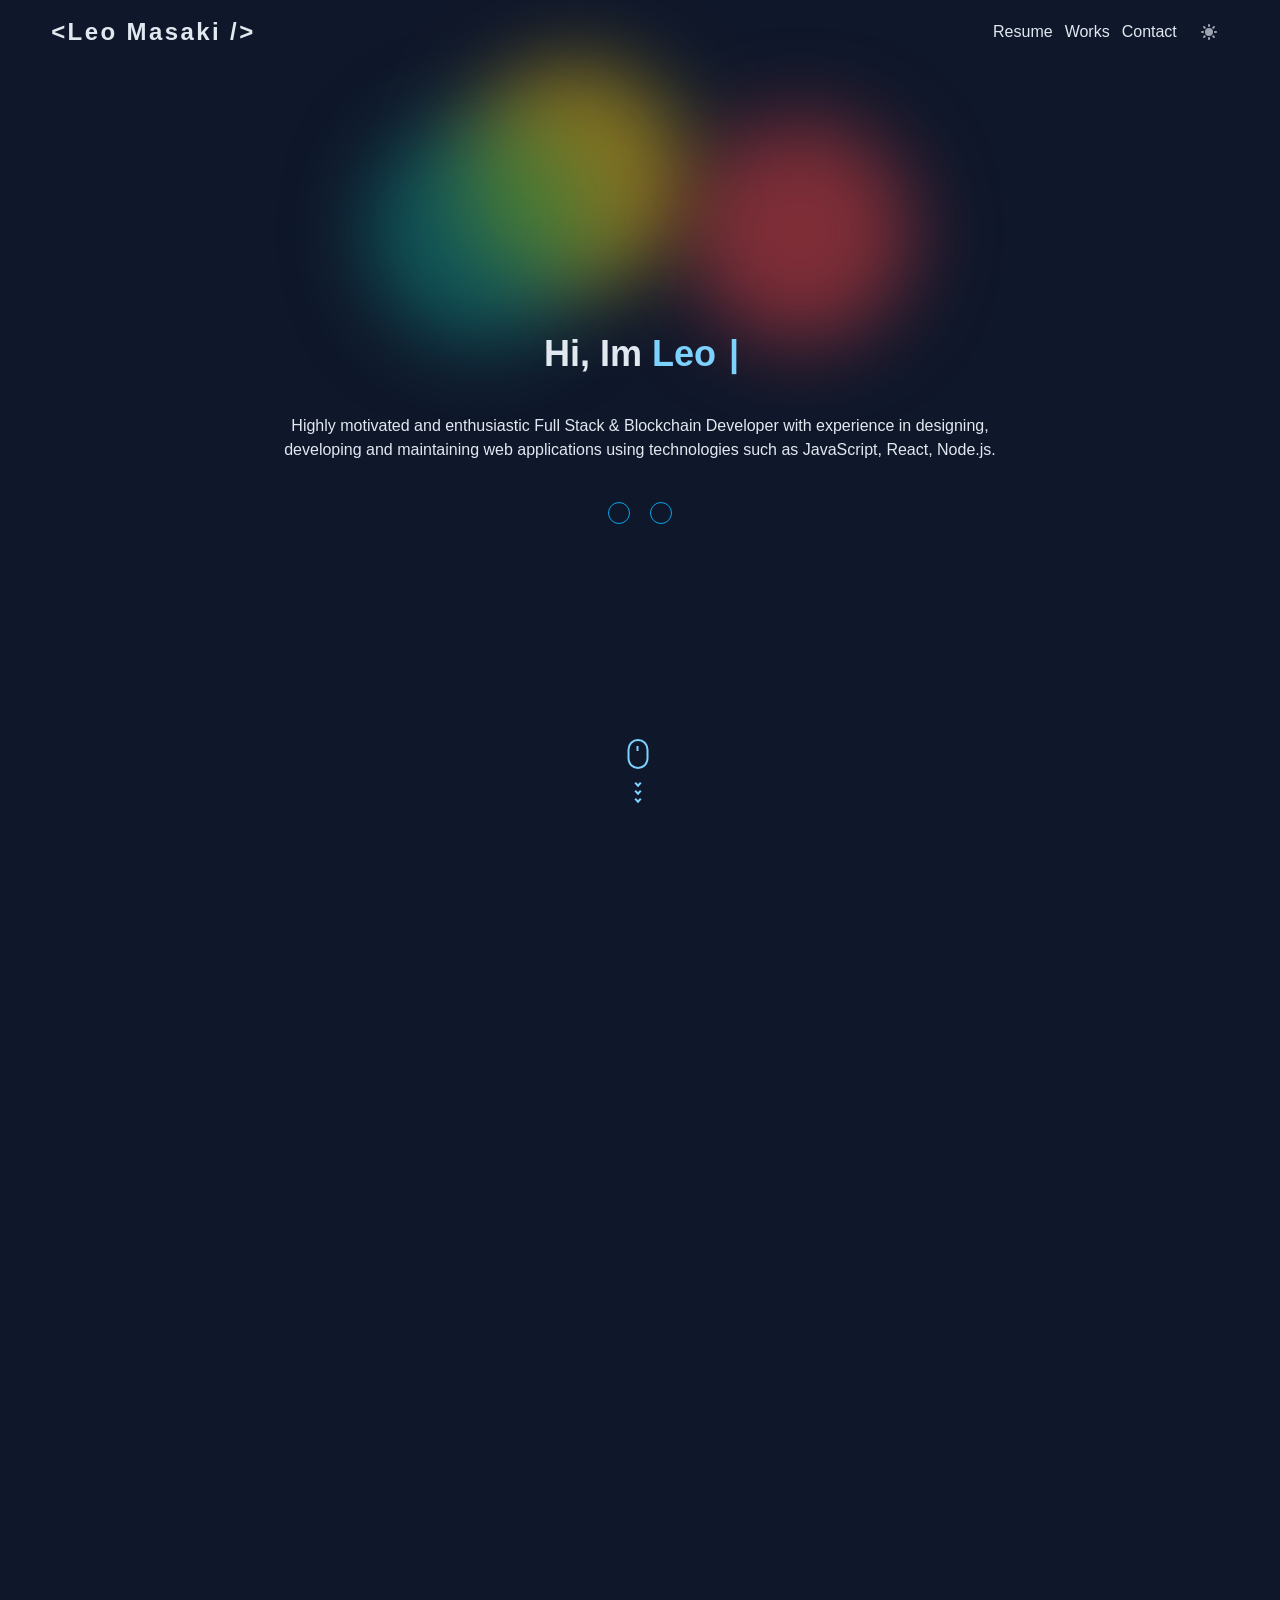
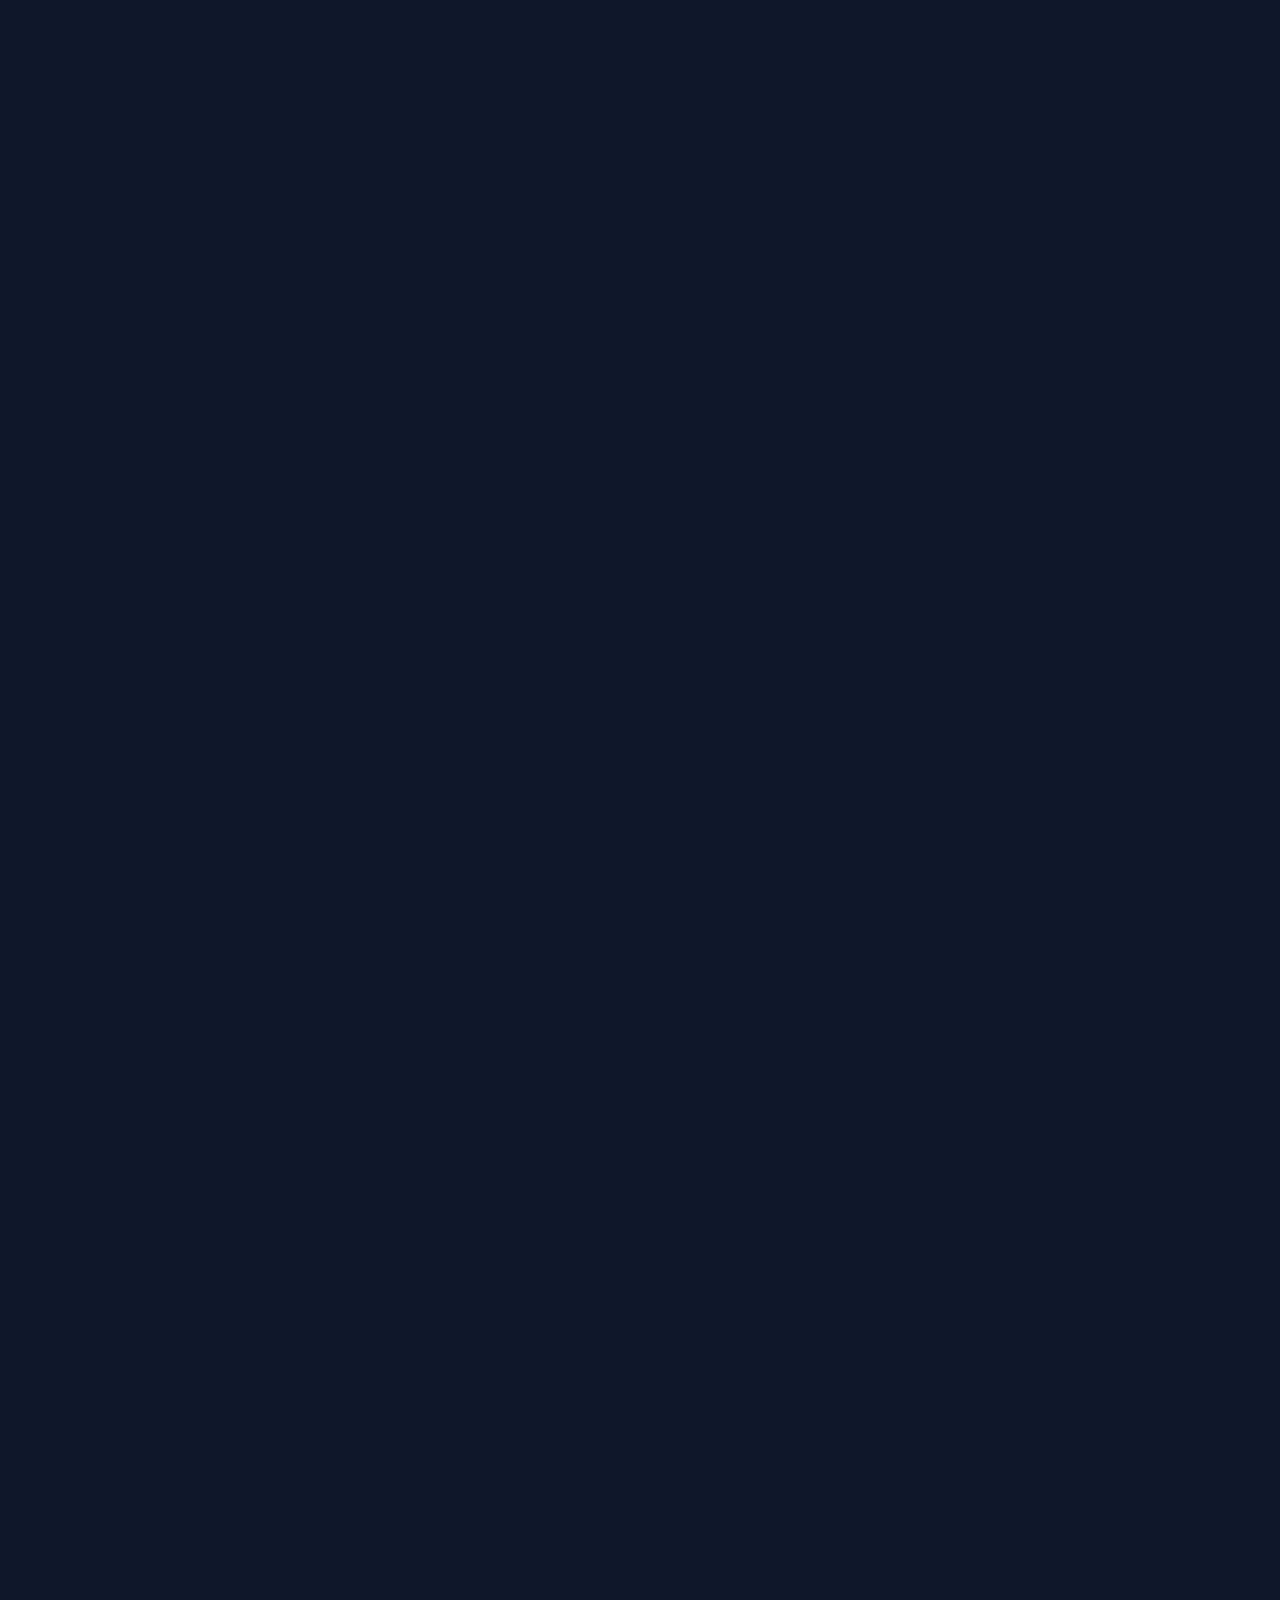
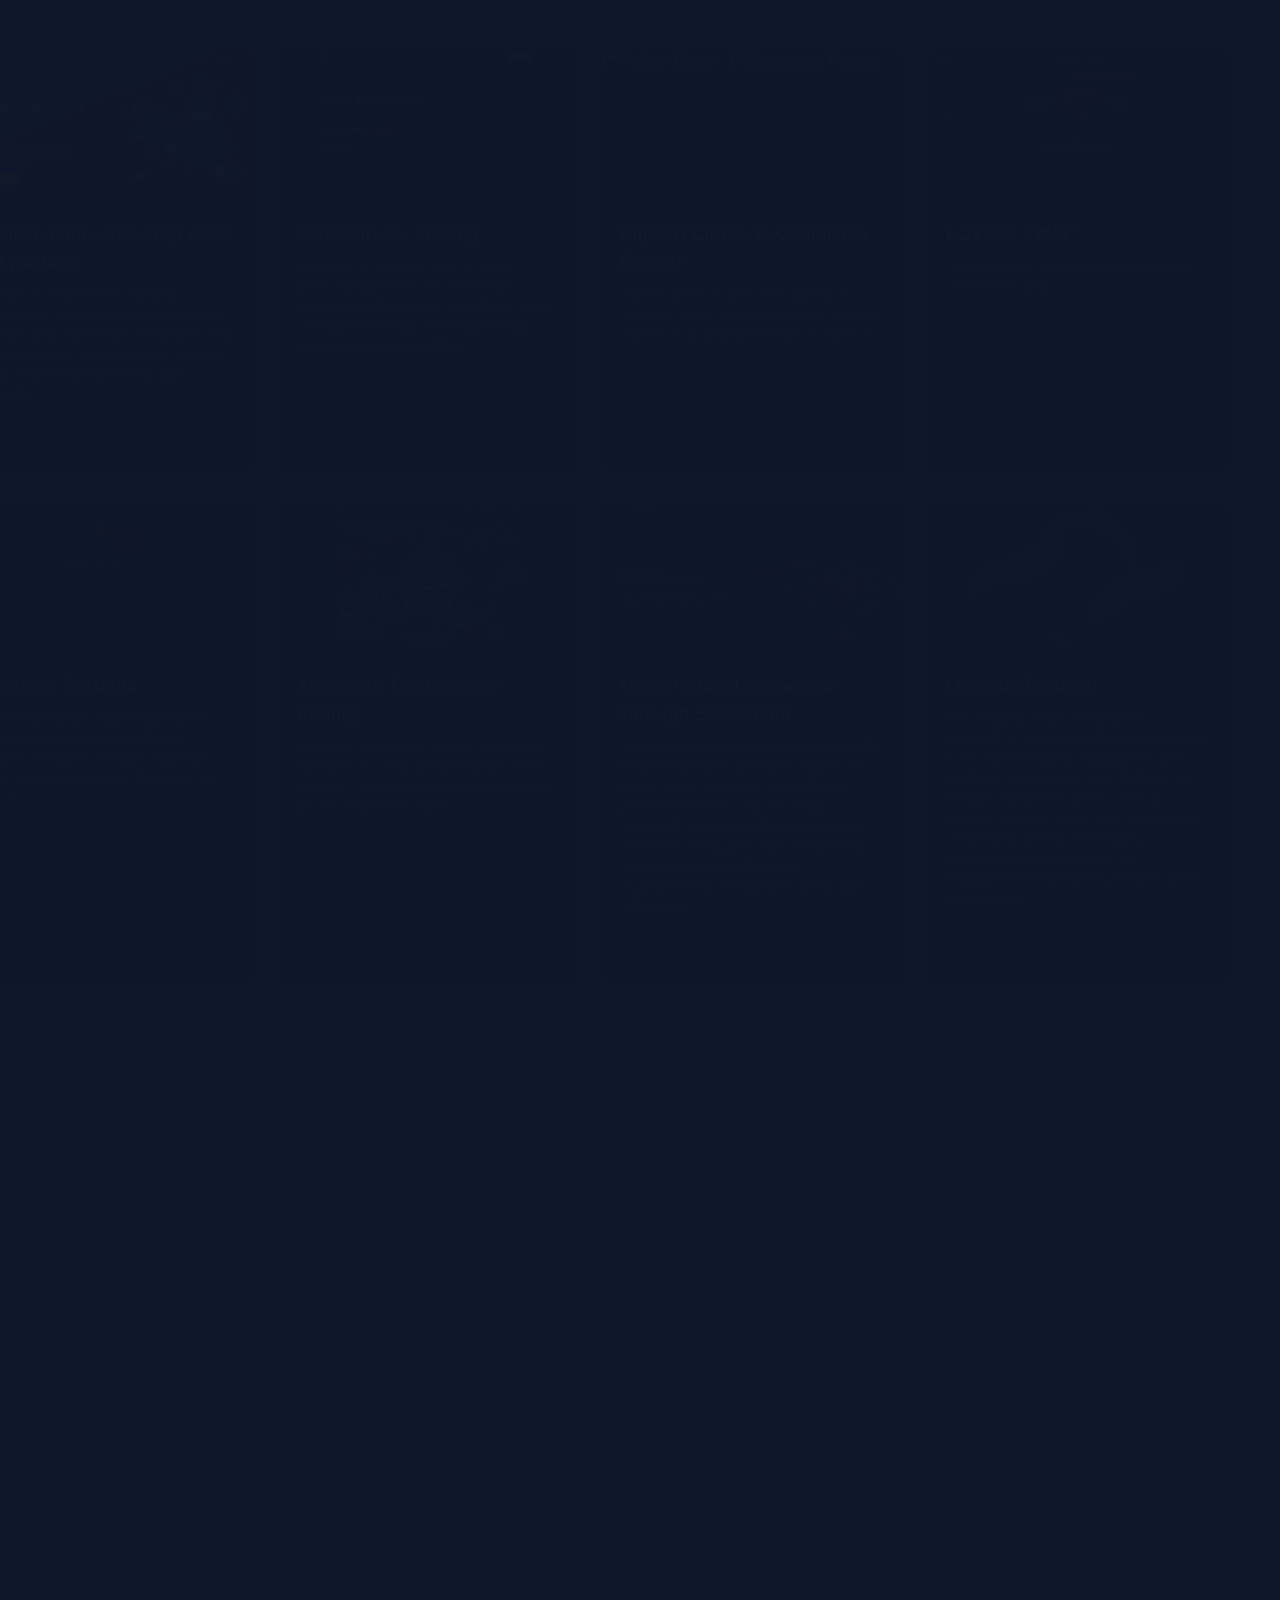
==== commit a5392990: "Updates" ====
--- a/index.html
+++ b/index.html
@@ -1 +1 @@
-<!DOCTYPE html><html><head><meta charSet="utf-8"/><meta name="viewport" content="width=device-width"/><title>Hello I am Leo Masaki | Full Stack Developer | Javascript Enthusiast | Blockchain developer</title><meta name="next-head-count" content="3"/><meta charSet="UTF-8"/><meta http-equiv="X-UA-Compatible" content="IE=edge"/><link rel="preconnect" href="https://fonts.googleapis.com"/><link rel="preconnect" href="https://fonts.gstatic.com" crossorigin="true"/><link rel="apple-touch-icon" sizes="180x180" href="/apple-touch-icon.png"/><link rel="icon" type="image/png" sizes="32x32" href="/favicon-32x32.png"/><link rel="icon" type="image/png" sizes="16x16" href="/favicon-16x16.png"/><link rel="manifest" href="/site.webmanifest"/><link rel="mask-icon" href="/safari-pinned-tab.svg" color="#5bbad5"/><meta name="msapplication-TileColor" content="#da532c"/><meta name="theme-color" content="#ffffff"/><link rel="preconnect" href="https://fonts.gstatic.com" crossorigin /><link rel="preload" href="./_next/static/css/c9a233a18cfa3573.css" as="style"/><link rel="stylesheet" href="./_next/static/css/c9a233a18cfa3573.css" data-n-g=""/><noscript data-n-css=""></noscript><script defer="" nomodule="" src="./_next/static/chunks/polyfills-c67a75d1b6f99dc8.js"></script><script src="./_next/static/chunks/webpack-fecf5570e708d259.js" defer=""></script><script src="./_next/static/chunks/framework-3b5a00d5d7e8d93b.js" defer=""></script><script src="./_next/static/chunks/main-9ba0abbbf33d42dd.js" defer=""></script><script src="./_next/static/chunks/pages/_app-3ee73359a343c1ed.js" defer=""></script><script src="./_next/static/chunks/ea88be26-24617524e9336442.js" defer=""></script><script src="./_next/static/chunks/989-39b82cc557e188b8.js" defer=""></script><script src="./_next/static/chunks/pages/index-3352e87a3d3fb61a.js" defer=""></script><script src="./_next/static/mdVjt5f_Ofeie767tZt_j/_buildManifest.js" defer=""></script><script src="./_next/static/mdVjt5f_Ofeie767tZt_j/_ssgManifest.js" defer=""></script><style data-href="https://fonts.googleapis.com/css2?family=Lato&family=Roboto&display=swap">@font-face{font-family:'Lato';font-style:normal;font-weight:400;font-display:swap;src:url(https://fonts.gstatic.com/s/lato/v23/S6uyw4BMUTPHvxo.woff) format('woff')}@font-face{font-family:'Roboto';font-style:normal;font-weight:400;font-display:swap;src:url(https://fonts.gstatic.com/s/roboto/v30/KFOmCnqEu92Fr1Me5g.woff) format('woff')}@font-face{font-family:'Lato';font-style:normal;font-weight:400;font-display:swap;src:url(https://fonts.gstatic.com/s/lato/v23/S6uyw4BMUTPHjxAwXiWtFCfQ7A.woff2) format('woff2');unicode-range:U+0100-024F,U+0259,U+1E00-1EFF,U+2020,U+20A0-20AB,U+20AD-20CF,U+2113,U+2C60-2C7F,U+A720-A7FF}@font-face{font-family:'Lato';font-style:normal;font-weight:400;font-display:swap;src:url(https://fonts.gstatic.com/s/lato/v23/S6uyw4BMUTPHjx4wXiWtFCc.woff2) format('woff2');unicode-range:U+0000-00FF,U+0131,U+0152-0153,U+02BB-02BC,U+02C6,U+02DA,U+02DC,U+2000-206F,U+2074,U+20AC,U+2122,U+2191,U+2193,U+2212,U+2215,U+FEFF,U+FFFD}@font-face{font-family:'Roboto';font-style:normal;font-weight:400;font-display:swap;src:url(https://fonts.gstatic.com/s/roboto/v30/KFOmCnqEu92Fr1Mu72xKKTU1Kvnz.woff2) format('woff2');unicode-range:U+0460-052F,U+1C80-1C88,U+20B4,U+2DE0-2DFF,U+A640-A69F,U+FE2E-FE2F}@font-face{font-family:'Roboto';font-style:normal;font-weight:400;font-display:swap;src:url(https://fonts.gstatic.com/s/roboto/v30/KFOmCnqEu92Fr1Mu5mxKKTU1Kvnz.woff2) format('woff2');unicode-range:U+0301,U+0400-045F,U+0490-0491,U+04B0-04B1,U+2116}@font-face{font-family:'Roboto';font-style:normal;font-weight:400;font-display:swap;src:url(https://fonts.gstatic.com/s/roboto/v30/KFOmCnqEu92Fr1Mu7mxKKTU1Kvnz.woff2) format('woff2');unicode-range:U+1F00-1FFF}@font-face{font-family:'Roboto';font-style:normal;font-weight:400;font-display:swap;src:url(https://fonts.gstatic.com/s/roboto/v30/KFOmCnqEu92Fr1Mu4WxKKTU1Kvnz.woff2) format('woff2');unicode-range:U+0370-03FF}@font-face{font-family:'Roboto';font-style:normal;font-weight:400;font-display:swap;src:url(https://fonts.gstatic.com/s/roboto/v30/KFOmCnqEu92Fr1Mu7WxKKTU1Kvnz.woff2) format('woff2');unicode-range:U+0102-0103,U+0110-0111,U+0128-0129,U+0168-0169,U+01A0-01A1,U+01AF-01B0,U+1EA0-1EF9,U+20AB}@font-face{font-family:'Roboto';font-style:normal;font-weight:400;font-display:swap;src:url(https://fonts.gstatic.com/s/roboto/v30/KFOmCnqEu92Fr1Mu7GxKKTU1Kvnz.woff2) format('woff2');unicode-range:U+0100-024F,U+0259,U+1E00-1EFF,U+2020,U+20A0-20AB,U+20AD-20CF,U+2113,U+2C60-2C7F,U+A720-A7FF}@font-face{font-family:'Roboto';font-style:normal;font-weight:400;font-display:swap;src:url(https://fonts.gstatic.com/s/roboto/v30/KFOmCnqEu92Fr1Mu4mxKKTU1Kg.woff2) format('woff2');unicode-range:U+0000-00FF,U+0131,U+0152-0153,U+02BB-02BC,U+02C6,U+02DA,U+02DC,U+2000-206F,U+2074,U+20AC,U+2122,U+2191,U+2193,U+2212,U+2215,U+FEFF,U+FFFD}</style></head><body class="relative bg-neutral-50 font-roboto text-neutral-700 transition-colors duration-150 dark:bg-neutral-900 dark:text-neutral-200"><div id="__next"><header class="container mx-auto"><nav class="fixed top-0 right-0 z-[1000] flex h-16 w-full items-center justify-between px-4 md:h-16 md:px-[4%] "><div style="opacity:0;transform:translateX(-200px) scale(0.5) translateZ(0)"><h3 class="text-md cursor-pointer font-lato font-semibold tracking-widest md:text-2xl">&lt;Leo Masaki /&gt;</h3></div><div style="opacity:0;transform:translateX(200px) scale(0.5) translateZ(0)"><ul class="flex items-center space-x-3"><li><a href="https://drive.google.com/file/d/1JP3-I11pVr26WXuoHH77MX4eDcEBHbvH/view?usp=share_link" target="_blank" rel="noreferrer" class="text-sm xs:text-base">Resume</a></li><li><a href="#works" class="text-sm xs:text-base">Works</a></li><li><a href="#contact" class="text-sm xs:text-base">Contact</a></li><li><button class="rounded-lg p-2.5 text-sm text-gray-500 hover:bg-gray-100 focus:outline-none focus:ring-4 focus:ring-gray-200 dark:text-gray-400 dark:hover:bg-gray-700 dark:focus:ring-gray-700"><svg class="h-5 w-5" fill="currentColor" viewBox="0 0 20 20" xmlns="http://www.w3.org/2000/svg"><path d="M10 2a1 1 0 011 1v1a1 1 0 11-2 0V3a1 1 0 011-1zm4 8a4 4 0 11-8 0 4 4 0 018 0zm-.464 4.95l.707.707a1 1 0 001.414-1.414l-.707-.707a1 1 0 00-1.414 1.414zm2.12-10.607a1 1 0 010 1.414l-.706.707a1 1 0 11-1.414-1.414l.707-.707a1 1 0 011.414 0zM17 11a1 1 0 100-2h-1a1 1 0 100 2h1zm-7 4a1 1 0 011 1v1a1 1 0 11-2 0v-1a1 1 0 011-1zM5.05 6.464A1 1 0 106.465 5.05l-.708-.707a1 1 0 00-1.414 1.414l.707.707zm1.414 8.486l-.707.707a1 1 0 01-1.414-1.414l.707-.707a1 1 0 011.414 1.414zM4 11a1 1 0 100-2H3a1 1 0 000 2h1z" fill-rule="evenodd" clip-rule="evenodd"></path></svg></button></li></ul></div></nav></header><main class="overflow-x-hidden"><section class="container mx-auto mt-3 flex max-h-screen min-h-screen flex-col items-center justify-around px-5 md:px-1"><div class="relative z-0 mx-auto h-full w-full max-w-lg"><div class="absolute top-0 -right-4 h-56 w-56 animate-blob rounded-full bg-red-500 opacity-50 mix-blend-multiply blur-2xl filter"></div><div class="animation-delay-2000 absolute top-0 -left-4 h-56 w-56 animate-blob rounded-full bg-teal-600 opacity-50 mix-blend-multiply blur-2xl filter"></div><div class="animation-delay-3000 absolute -top-14 left-20 h-56 w-56 animate-blob rounded-full bg-yellow-400 opacity-50 mix-blend-multiply blur-2xl filter"></div></div><div class="z-50 flex flex-col items-center space-y-5 sm:space-y-10"><h1 class="z-50 font-lato text-2xl font-bold sm:text-4xl md:font-semibold">Hi, Im<!-- --> <span class="text-primary-700 dark:text-primary-300"><span></span><span style="color:inherit" class="styles-module_blinkingCursor__yugAC"> </span><span style="color:inherit" class="styles-module_blinkingCursor__yugAC">|</span></span></h1><p class="text-center text-sm sm:text-base md:w-3/5">Highly motivated and enthusiastic Full Stack &amp; Blockchain Developer with experience in designing, developing and maintaining web applications using technologies such as JavaScript, React, Node.js. </p><div class="flex space-x-5"><a href="https://github.com/devking877" rel="noreferrer" target="_blank" class="dark:border-primary-500 inline-flex items-center rounded-full border border-primary-700 p-2.5 text-center text-sm font-medium text-primary-700 transition hover:bg-primary-600 hover:text-neutral-50 focus:outline-none focus:ring-2 focus:ring-primary-600 dark:text-primary-300 dark:hover:bg-primary-400 dark:hover:text-neutral-50 dark:focus:ring-primary-800"><span></span></a><a href="https://linkedin.com/in/dev-ghost-60653b269" rel="noreferrer" target="_blank" class="dark:border-primary-500 inline-flex items-center rounded-full border border-primary-700 p-2.5 text-center text-sm font-medium text-primary-700 transition hover:bg-primary-600 hover:text-neutral-50 focus:outline-none focus:ring-2 focus:ring-primary-600 dark:text-primary-300 dark:hover:bg-primary-400 dark:hover:text-neutral-50 dark:focus:ring-primary-800"><span></span></a></div></div><div id="mouse-scroll" class="ml-4 hidden cursor-pointer transition-all duration-200 "><div class="mouse d border-2 border-solid border-primary-700 dark:border-primary-300"><div class="mouse-in bg-primary-700 dark:bg-primary-300"></div></div><div class="mt-3"><span class="down-arrow-1 border-r-2 border-b-2 border-solid border-primary-700 dark:border-primary-300"></span><span class="down-arrow-2 border-r-2 border-b-2 border-solid border-primary-700 dark:border-primary-300"></span><span class="down-arrow-3 border-r-2 border-b-2 border-solid border-primary-700 dark:border-primary-300"></span></div></div><button type="button" class="fixed bottom-7 right-5 z-[2000] rounded-full bg-primary-700 p-3 text-xs font-medium uppercase leading-tight text-primary-50 shadow-md transition-all duration-200 ease-in-out hover:bg-primary-700/80 hover:shadow-lg focus:shadow-lg focus:outline-none focus:ring-2 active:shadow-lg dark:border-primary-700 dark:bg-primary-500 dark:hover:bg-primary-700 dark:focus:ring-primary-600 hidden"><svg aria-hidden="true" focusable="false" data-prefix="fas" class="h-4 w-4" role="img" xmlns="http://www.w3.org/2000/svg" viewBox="0 0 448 512"><path fill="currentColor" d="M34.9 289.5l-22.2-22.2c-9.4-9.4-9.4-24.6 0-33.9L207 39c9.4-9.4 24.6-9.4 33.9 0l194.3 194.3c9.4 9.4 9.4 24.6 0 33.9L413 289.4c-9.5 9.5-25 9.3-34.3-.4L264 168.6V456c0 13.3-10.7 24-24 24h-32c-13.3 0-24-10.7-24-24V168.6L69.2 289.1c-9.3 9.8-24.8 10-34.3.4z"></path></svg></button></section><section class="container mx-auto mt-16 text-center sm:mt-10"><div style="opacity:0;transform:scale(0.7) translateZ(0)"><h2 class="mb-5 font-lato text-3xl font-semibold text-primary-700 dark:text-primary-300 sm:text-4xl">What i do</h2></div><div style="opacity:0;transform:translateX(-50px) translateZ(0)"><div class="container mx-auto my-5 flex flex-col items-center p-5 md:flex-row"><div class="mb-10 md:mb-0 md:w-1/2 lg:w-full lg:max-w-lg"><div></div></div><div class="flex flex-col items-center text-center md:w-1/2 md:items-start md:pl-16 md:text-left lg:flex-grow lg:pl-24"><div style="opacity:0;transform:scale(0.7) translateZ(0)"><h1 class="mb-4 text-xl font-semibold tracking-wide text-primary-700 dark:text-primary-300 sm:text-2xl">Frontend Development</h1></div><div class="my-3 flex flex-wrap justify-items-center gap-x-4 gap-y-7 text-center sm:gap-x-7"><div class="inline-flex h-12 w-12 items-center justify-center rounded-full p-2 shadow-md shadow-neutral-300 dark:shadow-neutral-700"><span class="group relative cursor-pointer"><span class="pointer-events-none absolute -top-[4.7rem] left-1/2 z-[1000] w-32 min-w-fit -translate-x-1/2 whitespace-nowrap rounded-xl bg-neutral-700 px-3 py-1 opacity-0 transition before:absolute before:left-1/2 before:top-full before:-translate-x-1/2 before:border-[6px] before:border-transparent before:border-t-neutral-700 before:content-[&#x27;&#x27;] group-hover:opacity-100 dark:bg-neutral-700 dark:before:border-t-neutral-700"><div class="flex items-center justify-between mb-2 mt-1"><div class="text-left text-xs text-neutral-50"> <!-- -->HTML</div><span class="ml-2 text-xs text-neutral-50">80%</span></div><div class="mb-4 h-2.5 w-full rounded-full bg-neutral-50"><div class="h-2.5 rounded-full bg-primary-400" style="width:80%"></div></div></span><span></span></span></div><div class="inline-flex h-12 w-12 items-center justify-center rounded-full p-2 shadow-md shadow-neutral-300 dark:shadow-neutral-700"><span class="group relative cursor-pointer"><span class="pointer-events-none absolute -top-[4.7rem] left-1/2 z-[1000] w-32 min-w-fit -translate-x-1/2 whitespace-nowrap rounded-xl bg-neutral-700 px-3 py-1 opacity-0 transition before:absolute before:left-1/2 before:top-full before:-translate-x-1/2 before:border-[6px] before:border-transparent before:border-t-neutral-700 before:content-[&#x27;&#x27;] group-hover:opacity-100 dark:bg-neutral-700 dark:before:border-t-neutral-700"><div class="flex items-center justify-between mb-2 mt-1"><div class="text-left text-xs text-neutral-50"> <!-- -->CSS</div><span class="ml-2 text-xs text-neutral-50">80%</span></div><div class="mb-4 h-2.5 w-full rounded-full bg-neutral-50"><div class="h-2.5 rounded-full bg-primary-400" style="width:80%"></div></div></span><span></span></span></div><div class="inline-flex h-12 w-12 items-center justify-center rounded-full p-2 shadow-md shadow-neutral-300 dark:shadow-neutral-700"><span class="group relative cursor-pointer"><span class="pointer-events-none absolute -top-[4.7rem] left-1/2 z-[1000] w-32 min-w-fit -translate-x-1/2 whitespace-nowrap rounded-xl bg-neutral-700 px-3 py-1 opacity-0 transition before:absolute before:left-1/2 before:top-full before:-translate-x-1/2 before:border-[6px] before:border-transparent before:border-t-neutral-700 before:content-[&#x27;&#x27;] group-hover:opacity-100 dark:bg-neutral-700 dark:before:border-t-neutral-700"><div class="flex items-center justify-between mb-2 mt-1"><div class="text-left text-xs text-neutral-50"> <!-- -->Javascript</div><span class="ml-2 text-xs text-neutral-50">90%</span></div><div class="mb-4 h-2.5 w-full rounded-full bg-neutral-50"><div class="h-2.5 rounded-full bg-primary-400" style="width:90%"></div></div></span><span></span></span></div><div class="inline-flex h-12 w-12 items-center justify-center rounded-full p-2 shadow-md shadow-neutral-300 dark:shadow-neutral-700"><span class="group relative cursor-pointer"><span class="pointer-events-none absolute -top-[4.7rem] left-1/2 z-[1000] w-32 min-w-fit -translate-x-1/2 whitespace-nowrap rounded-xl bg-neutral-700 px-3 py-1 opacity-0 transition before:absolute before:left-1/2 before:top-full before:-translate-x-1/2 before:border-[6px] before:border-transparent before:border-t-neutral-700 before:content-[&#x27;&#x27;] group-hover:opacity-100 dark:bg-neutral-700 dark:before:border-t-neutral-700"><div class="flex items-center justify-between mb-2 mt-1"><div class="text-left text-xs text-neutral-50"> <!-- -->Typescript</div><span class="ml-2 text-xs text-neutral-50">80%</span></div><div class="mb-4 h-2.5 w-full rounded-full bg-neutral-50"><div class="h-2.5 rounded-full bg-primary-400" style="width:80%"></div></div></span><span></span></span></div><div class="inline-flex h-12 w-12 items-center justify-center rounded-full p-2 shadow-md shadow-neutral-300 dark:shadow-neutral-700"><span class="group relative cursor-pointer"><span class="pointer-events-none absolute -top-[4.7rem] left-1/2 z-[1000] w-32 min-w-fit -translate-x-1/2 whitespace-nowrap rounded-xl bg-neutral-700 px-3 py-1 opacity-0 transition before:absolute before:left-1/2 before:top-full before:-translate-x-1/2 before:border-[6px] before:border-transparent before:border-t-neutral-700 before:content-[&#x27;&#x27;] group-hover:opacity-100 dark:bg-neutral-700 dark:before:border-t-neutral-700"><div class="flex items-center justify-between mb-2 mt-1"><div class="text-left text-xs text-neutral-50"> <!-- -->React.js</div><span class="ml-2 text-xs text-neutral-50">80%</span></div><div class="mb-4 h-2.5 w-full rounded-full bg-neutral-50"><div class="h-2.5 rounded-full bg-primary-400" style="width:80%"></div></div></span><span></span></span></div><div class="inline-flex h-12 w-12 items-center justify-center rounded-full p-2 shadow-md shadow-neutral-300 dark:shadow-neutral-700"><span class="group relative cursor-pointer"><span class="pointer-events-none absolute -top-[4.7rem] left-1/2 z-[1000] w-32 min-w-fit -translate-x-1/2 whitespace-nowrap rounded-xl bg-neutral-700 px-3 py-1 opacity-0 transition before:absolute before:left-1/2 before:top-full before:-translate-x-1/2 before:border-[6px] before:border-transparent before:border-t-neutral-700 before:content-[&#x27;&#x27;] group-hover:opacity-100 dark:bg-neutral-700 dark:before:border-t-neutral-700"><div class="flex items-center justify-between mb-2 mt-1"><div class="text-left text-xs text-neutral-50"> <!-- -->Next.js</div><span class="ml-2 text-xs text-neutral-50">90%</span></div><div class="mb-4 h-2.5 w-full rounded-full bg-neutral-50"><div class="h-2.5 rounded-full bg-primary-400" style="width:90%"></div></div></span><span></span></span></div><div class="inline-flex h-12 w-12 items-center justify-center rounded-full p-2 shadow-md shadow-neutral-300 dark:shadow-neutral-700"><span class="group relative cursor-pointer"><span class="pointer-events-none absolute -top-[4.7rem] left-1/2 z-[1000] w-32 min-w-fit -translate-x-1/2 whitespace-nowrap rounded-xl bg-neutral-700 px-3 py-1 opacity-0 transition before:absolute before:left-1/2 before:top-full before:-translate-x-1/2 before:border-[6px] before:border-transparent before:border-t-neutral-700 before:content-[&#x27;&#x27;] group-hover:opacity-100 dark:bg-neutral-700 dark:before:border-t-neutral-700"><div class="flex items-center justify-between mb-2 mt-1"><div class="text-left text-xs text-neutral-50"> <!-- -->Gatsby</div><span class="ml-2 text-xs text-neutral-50">90%</span></div><div class="mb-4 h-2.5 w-full rounded-full bg-neutral-50"><div class="h-2.5 rounded-full bg-primary-400" style="width:90%"></div></div></span><span></span></span></div><div class="inline-flex h-12 w-12 items-center justify-center rounded-full p-2 shadow-md shadow-neutral-300 dark:shadow-neutral-700"><span class="group relative cursor-pointer"><span class="pointer-events-none absolute -top-[4.7rem] left-1/2 z-[1000] w-32 min-w-fit -translate-x-1/2 whitespace-nowrap rounded-xl bg-neutral-700 px-3 py-1 opacity-0 transition before:absolute before:left-1/2 before:top-full before:-translate-x-1/2 before:border-[6px] before:border-transparent before:border-t-neutral-700 before:content-[&#x27;&#x27;] group-hover:opacity-100 dark:bg-neutral-700 dark:before:border-t-neutral-700"><div class="flex items-center justify-between mb-2 mt-1"><div class="text-left text-xs text-neutral-50"> <!-- -->Material UI (mui)</div><span class="ml-2 text-xs text-neutral-50">90%</span></div><div class="mb-4 h-2.5 w-full rounded-full bg-neutral-50"><div class="h-2.5 rounded-full bg-primary-400" style="width:90%"></div></div></span><span></span></span></div><div class="inline-flex h-12 w-12 items-center justify-center rounded-full p-2 shadow-md shadow-neutral-300 dark:shadow-neutral-700"><span class="group relative cursor-pointer"><span class="pointer-events-none absolute -top-[4.7rem] left-1/2 z-[1000] w-32 min-w-fit -translate-x-1/2 whitespace-nowrap rounded-xl bg-neutral-700 px-3 py-1 opacity-0 transition before:absolute before:left-1/2 before:top-full before:-translate-x-1/2 before:border-[6px] before:border-transparent before:border-t-neutral-700 before:content-[&#x27;&#x27;] group-hover:opacity-100 dark:bg-neutral-700 dark:before:border-t-neutral-700"><div class="flex items-center justify-between mb-2 mt-1"><div class="text-left text-xs text-neutral-50"> <!-- -->Tailwind CSS</div><span class="ml-2 text-xs text-neutral-50">90%</span></div><div class="mb-4 h-2.5 w-full rounded-full bg-neutral-50"><div class="h-2.5 rounded-full bg-primary-400" style="width:90%"></div></div></span><span></span></span></div><div class="inline-flex h-12 w-12 items-center justify-center rounded-full p-2 shadow-md shadow-neutral-300 dark:shadow-neutral-700"><span class="group relative cursor-pointer"><span class="pointer-events-none absolute -top-[4.7rem] left-1/2 z-[1000] w-32 min-w-fit -translate-x-1/2 whitespace-nowrap rounded-xl bg-neutral-700 px-3 py-1 opacity-0 transition before:absolute before:left-1/2 before:top-full before:-translate-x-1/2 before:border-[6px] before:border-transparent before:border-t-neutral-700 before:content-[&#x27;&#x27;] group-hover:opacity-100 dark:bg-neutral-700 dark:before:border-t-neutral-700"><div class="flex items-center justify-between mb-2 mt-1"><div class="text-left text-xs text-neutral-50"> <!-- -->SCSS</div><span class="ml-2 text-xs text-neutral-50">90%</span></div><div class="mb-4 h-2.5 w-full rounded-full bg-neutral-50"><div class="h-2.5 rounded-full bg-primary-400" style="width:90%"></div></div></span><span></span></span></div><div class="inline-flex h-12 w-12 items-center justify-center rounded-full p-2 shadow-md shadow-neutral-300 dark:shadow-neutral-700"><span class="group relative cursor-pointer"><span class="pointer-events-none absolute -top-[4.7rem] left-1/2 z-[1000] w-32 min-w-fit -translate-x-1/2 whitespace-nowrap rounded-xl bg-neutral-700 px-3 py-1 opacity-0 transition before:absolute before:left-1/2 before:top-full before:-translate-x-1/2 before:border-[6px] before:border-transparent before:border-t-neutral-700 before:content-[&#x27;&#x27;] group-hover:opacity-100 dark:bg-neutral-700 dark:before:border-t-neutral-700"><div class="flex items-center justify-between mb-2 mt-1"><div class="text-left text-xs text-neutral-50"> <!-- -->Bootstrap</div><span class="ml-2 text-xs text-neutral-50">90%</span></div><div class="mb-4 h-2.5 w-full rounded-full bg-neutral-50"><div class="h-2.5 rounded-full bg-primary-400" style="width:90%"></div></div></span><span></span></span></div><div class="inline-flex h-12 w-12 items-center justify-center rounded-full p-2 shadow-md shadow-neutral-300 dark:shadow-neutral-700"><span class="group relative cursor-pointer"><span class="pointer-events-none absolute -top-[4.7rem] left-1/2 z-[1000] w-32 min-w-fit -translate-x-1/2 whitespace-nowrap rounded-xl bg-neutral-700 px-3 py-1 opacity-0 transition before:absolute before:left-1/2 before:top-full before:-translate-x-1/2 before:border-[6px] before:border-transparent before:border-t-neutral-700 before:content-[&#x27;&#x27;] group-hover:opacity-100 dark:bg-neutral-700 dark:before:border-t-neutral-700"><div class="flex items-center justify-between mb-2 mt-1"><div class="text-left text-xs text-neutral-50"> <!-- -->Styled Components</div><span class="ml-2 text-xs text-neutral-50">90%</span></div><div class="mb-4 h-2.5 w-full rounded-full bg-neutral-50"><div class="h-2.5 rounded-full bg-primary-400" style="width:90%"></div></div></span><span></span></span></div><div class="inline-flex h-12 w-12 items-center justify-center rounded-full p-2 shadow-md shadow-neutral-300 dark:shadow-neutral-700"><span class="group relative cursor-pointer"><span class="pointer-events-none absolute -top-[4.7rem] left-1/2 z-[1000] w-32 min-w-fit -translate-x-1/2 whitespace-nowrap rounded-xl bg-neutral-700 px-3 py-1 opacity-0 transition before:absolute before:left-1/2 before:top-full before:-translate-x-1/2 before:border-[6px] before:border-transparent before:border-t-neutral-700 before:content-[&#x27;&#x27;] group-hover:opacity-100 dark:bg-neutral-700 dark:before:border-t-neutral-700"><div class="flex items-center justify-between mb-2 mt-1"><div class="text-left text-xs text-neutral-50"> <!-- -->Redux</div><span class="ml-2 text-xs text-neutral-50">90%</span></div><div class="mb-4 h-2.5 w-full rounded-full bg-neutral-50"><div class="h-2.5 rounded-full bg-primary-400" style="width:90%"></div></div></span><span></span></span></div><div class="inline-flex h-12 w-12 items-center justify-center rounded-full p-2 shadow-md shadow-neutral-300 dark:shadow-neutral-700"><span class="group relative cursor-pointer"><span class="pointer-events-none absolute -top-[4.7rem] left-1/2 z-[1000] w-32 min-w-fit -translate-x-1/2 whitespace-nowrap rounded-xl bg-neutral-700 px-3 py-1 opacity-0 transition before:absolute before:left-1/2 before:top-full before:-translate-x-1/2 before:border-[6px] before:border-transparent before:border-t-neutral-700 before:content-[&#x27;&#x27;] group-hover:opacity-100 dark:bg-neutral-700 dark:before:border-t-neutral-700"><div class="flex items-center justify-between mb-2 mt-1"><div class="text-left text-xs text-neutral-50"> <!-- -->React Router</div><span class="ml-2 text-xs text-neutral-50">90%</span></div><div class="mb-4 h-2.5 w-full rounded-full bg-neutral-50"><div class="h-2.5 rounded-full bg-primary-400" style="width:90%"></div></div></span><span></span></span></div><div class="inline-flex h-12 w-12 items-center justify-center rounded-full p-2 shadow-md shadow-neutral-300 dark:shadow-neutral-700"><span class="group relative cursor-pointer"><span class="pointer-events-none absolute -top-[4.7rem] left-1/2 z-[1000] w-32 min-w-fit -translate-x-1/2 whitespace-nowrap rounded-xl bg-neutral-700 px-3 py-1 opacity-0 transition before:absolute before:left-1/2 before:top-full before:-translate-x-1/2 before:border-[6px] before:border-transparent before:border-t-neutral-700 before:content-[&#x27;&#x27;] group-hover:opacity-100 dark:bg-neutral-700 dark:before:border-t-neutral-700"><div class="flex items-center justify-between mb-2 mt-1"><div class="text-left text-xs text-neutral-50"> <!-- -->React Query</div><span class="ml-2 text-xs text-neutral-50">90%</span></div><div class="mb-4 h-2.5 w-full rounded-full bg-neutral-50"><div class="h-2.5 rounded-full bg-primary-400" style="width:90%"></div></div></span><span></span></span></div><div class="inline-flex h-12 w-12 items-center justify-center rounded-full p-2 shadow-md shadow-neutral-300 dark:shadow-neutral-700"><span class="group relative cursor-pointer"><span class="pointer-events-none absolute -top-[4.7rem] left-1/2 z-[1000] w-32 min-w-fit -translate-x-1/2 whitespace-nowrap rounded-xl bg-neutral-700 px-3 py-1 opacity-0 transition before:absolute before:left-1/2 before:top-full before:-translate-x-1/2 before:border-[6px] before:border-transparent before:border-t-neutral-700 before:content-[&#x27;&#x27;] group-hover:opacity-100 dark:bg-neutral-700 dark:before:border-t-neutral-700"><div class="flex items-center justify-between mb-2 mt-1"><div class="text-left text-xs text-neutral-50"> <!-- -->React Hook Form</div><span class="ml-2 text-xs text-neutral-50">90%</span></div><div class="mb-4 h-2.5 w-full rounded-full bg-neutral-50"><div class="h-2.5 rounded-full bg-primary-400" style="width:90%"></div></div></span><span></span></span></div><div class="inline-flex h-12 w-12 items-center justify-center rounded-full p-2 shadow-md shadow-neutral-300 dark:shadow-neutral-700"><span class="group relative cursor-pointer"><span class="pointer-events-none absolute -top-[4.7rem] left-1/2 z-[1000] w-32 min-w-fit -translate-x-1/2 whitespace-nowrap rounded-xl bg-neutral-700 px-3 py-1 opacity-0 transition before:absolute before:left-1/2 before:top-full before:-translate-x-1/2 before:border-[6px] before:border-transparent before:border-t-neutral-700 before:content-[&#x27;&#x27;] group-hover:opacity-100 dark:bg-neutral-700 dark:before:border-t-neutral-700"><div class="flex items-center justify-between mb-2 mt-1"><div class="text-left text-xs text-neutral-50"> <!-- -->Lodash</div><span class="ml-2 text-xs text-neutral-50">90%</span></div><div class="mb-4 h-2.5 w-full rounded-full bg-neutral-50"><div class="h-2.5 rounded-full bg-primary-400" style="width:90%"></div></div></span><span></span></span></div></div><div class="mt-7 w-full space-y-5"><div class="flex h-full w-full items-center rounded-lg bg-primary-800/10 p-4"><svg fill="none" stroke="currentColor" stroke-linecap="round" stroke-linejoin="round" stroke-width="3" class="mr-4 h-6 w-6 flex-shrink-0 text-primary-800 dark:text-primary-400" viewBox="0 0 24 24"><path d="M22 11.08V12a10 10 0 11-5.93-9.14"></path><path d="M22 4L12 14.01l-3-3"></path></svg><span class="text-sm tracking-normal text-primary-800 dark:text-primary-400 sm:text-base sm:tracking-wide">Building complex, interactive user interfaces using React js.</span></div><div class="flex h-full w-full items-center rounded-lg bg-primary-800/10 p-4"><svg fill="none" stroke="currentColor" stroke-linecap="round" stroke-linejoin="round" stroke-width="3" class="mr-4 h-6 w-6 flex-shrink-0 text-primary-800 dark:text-primary-400" viewBox="0 0 24 24"><path d="M22 11.08V12a10 10 0 11-5.93-9.14"></path><path d="M22 4L12 14.01l-3-3"></path></svg><span class="text-sm tracking-normal text-primary-800 dark:text-primary-400 sm:text-base sm:tracking-wide">Building Large scale Web applications using state management library such as redux.</span></div><div class="flex h-full w-full items-center rounded-lg bg-primary-800/10 p-4"><svg fill="none" stroke="currentColor" stroke-linecap="round" stroke-linejoin="round" stroke-width="3" class="mr-4 h-6 w-6 flex-shrink-0 text-primary-800 dark:text-primary-400" viewBox="0 0 24 24"><path d="M22 11.08V12a10 10 0 11-5.93-9.14"></path><path d="M22 4L12 14.01l-3-3"></path></svg><span class="text-sm tracking-normal text-primary-800 dark:text-primary-400 sm:text-base sm:tracking-wide">Building responsive Web Applications.</span></div></div></div></div></div><div style="opacity:0;transform:translateX(-50px) translateZ(0)"><div class="container mx-auto my-5 flex flex-col items-center p-5 md:flex-row"><div class="mb-10 w-full md:mb-0 md:w-1/2 lg:w-full lg:max-w-lg"><div></div></div><div class="flex flex-col items-center text-center md:w-1/2 md:items-start md:pl-16 md:text-left lg:flex-grow lg:pl-24"><div style="opacity:0;transform:scale(0.7) translateZ(0)"><h1 class="mb-4 text-xl font-semibold tracking-wide text-primary-700 dark:text-primary-300 sm:text-2xl">Backend Development</h1></div><div class="my-3 flex flex-wrap justify-items-center gap-x-4 gap-y-7 text-center sm:gap-x-7"><div class="inline-flex h-12 w-12 items-center justify-center rounded-full p-2 shadow-md shadow-neutral-300 dark:shadow-neutral-700"><span class="group relative cursor-pointer"><span class="pointer-events-none absolute -top-[4.7rem] left-1/2 z-[1000] w-32 min-w-fit -translate-x-1/2 whitespace-nowrap rounded-xl bg-neutral-700 px-3 py-1 opacity-0 transition before:absolute before:left-1/2 before:top-full before:-translate-x-1/2 before:border-[6px] before:border-transparent before:border-t-neutral-700 before:content-[&#x27;&#x27;] group-hover:opacity-100 dark:bg-neutral-700 dark:before:border-t-neutral-700"><div class="flex items-center justify-between mb-2 mt-1"><div class="text-left text-xs text-neutral-50"> <!-- -->Node.js</div><span class="ml-2 text-xs text-neutral-50">90%</span></div><div class="mb-4 h-2.5 w-full rounded-full bg-neutral-50"><div class="h-2.5 rounded-full bg-primary-400" style="width:90%"></div></div></span><span></span></span></div><div class="inline-flex h-12 w-12 items-center justify-center rounded-full p-2 shadow-md shadow-neutral-300 dark:shadow-neutral-700"><span class="group relative cursor-pointer"><span class="pointer-events-none absolute -top-[4.7rem] left-1/2 z-[1000] w-32 min-w-fit -translate-x-1/2 whitespace-nowrap rounded-xl bg-neutral-700 px-3 py-1 opacity-0 transition before:absolute before:left-1/2 before:top-full before:-translate-x-1/2 before:border-[6px] before:border-transparent before:border-t-neutral-700 before:content-[&#x27;&#x27;] group-hover:opacity-100 dark:bg-neutral-700 dark:before:border-t-neutral-700"><div class="flex items-center justify-between mb-2 mt-1"><div class="text-left text-xs text-neutral-50"> <!-- -->Express (Node.js Framework)</div><span class="ml-2 text-xs text-neutral-50">90%</span></div><div class="mb-4 h-2.5 w-full rounded-full bg-neutral-50"><div class="h-2.5 rounded-full bg-primary-400" style="width:90%"></div></div></span><span></span></span></div><div class="inline-flex h-12 w-12 items-center justify-center rounded-full p-2 shadow-md shadow-neutral-300 dark:shadow-neutral-700"><span class="group relative cursor-pointer"><span class="pointer-events-none absolute -top-[4.7rem] left-1/2 z-[1000] w-32 min-w-fit -translate-x-1/2 whitespace-nowrap rounded-xl bg-neutral-700 px-3 py-1 opacity-0 transition before:absolute before:left-1/2 before:top-full before:-translate-x-1/2 before:border-[6px] before:border-transparent before:border-t-neutral-700 before:content-[&#x27;&#x27;] group-hover:opacity-100 dark:bg-neutral-700 dark:before:border-t-neutral-700"><div class="flex items-center justify-between mb-2 mt-1"><div class="text-left text-xs text-neutral-50"> <!-- -->REST Api</div><span class="ml-2 text-xs text-neutral-50">90%</span></div><div class="mb-4 h-2.5 w-full rounded-full bg-neutral-50"><div class="h-2.5 rounded-full bg-primary-400" style="width:90%"></div></div></span><span></span></span></div><div class="inline-flex h-12 w-12 items-center justify-center rounded-full p-2 shadow-md shadow-neutral-300 dark:shadow-neutral-700"><span class="group relative cursor-pointer"><span class="pointer-events-none absolute -top-[4.7rem] left-1/2 z-[1000] w-32 min-w-fit -translate-x-1/2 whitespace-nowrap rounded-xl bg-neutral-700 px-3 py-1 opacity-0 transition before:absolute before:left-1/2 before:top-full before:-translate-x-1/2 before:border-[6px] before:border-transparent before:border-t-neutral-700 before:content-[&#x27;&#x27;] group-hover:opacity-100 dark:bg-neutral-700 dark:before:border-t-neutral-700"><div class="flex items-center justify-between mb-2 mt-1"><div class="text-left text-xs text-neutral-50"> <!-- -->Graphql</div><span class="ml-2 text-xs text-neutral-50">90%</span></div><div class="mb-4 h-2.5 w-full rounded-full bg-neutral-50"><div class="h-2.5 rounded-full bg-primary-400" style="width:90%"></div></div></span><span></span></span></div><div class="inline-flex h-12 w-12 items-center justify-center rounded-full p-2 shadow-md shadow-neutral-300 dark:shadow-neutral-700"><span class="group relative cursor-pointer"><span class="pointer-events-none absolute -top-[4.7rem] left-1/2 z-[1000] w-32 min-w-fit -translate-x-1/2 whitespace-nowrap rounded-xl bg-neutral-700 px-3 py-1 opacity-0 transition before:absolute before:left-1/2 before:top-full before:-translate-x-1/2 before:border-[6px] before:border-transparent before:border-t-neutral-700 before:content-[&#x27;&#x27;] group-hover:opacity-100 dark:bg-neutral-700 dark:before:border-t-neutral-700"><div class="flex items-center justify-between mb-2 mt-1"><div class="text-left text-xs text-neutral-50"> <!-- -->Prisma</div><span class="ml-2 text-xs text-neutral-50">90%</span></div><div class="mb-4 h-2.5 w-full rounded-full bg-neutral-50"><div class="h-2.5 rounded-full bg-primary-400" style="width:90%"></div></div></span><span></span></span></div><div class="inline-flex h-12 w-12 items-center justify-center rounded-full p-2 shadow-md shadow-neutral-300 dark:shadow-neutral-700"><span class="group relative cursor-pointer"><span class="pointer-events-none absolute -top-[4.7rem] left-1/2 z-[1000] w-32 min-w-fit -translate-x-1/2 whitespace-nowrap rounded-xl bg-neutral-700 px-3 py-1 opacity-0 transition before:absolute before:left-1/2 before:top-full before:-translate-x-1/2 before:border-[6px] before:border-transparent before:border-t-neutral-700 before:content-[&#x27;&#x27;] group-hover:opacity-100 dark:bg-neutral-700 dark:before:border-t-neutral-700"><div class="flex items-center justify-between mb-2 mt-1"><div class="text-left text-xs text-neutral-50"> <!-- -->Sequelize</div><span class="ml-2 text-xs text-neutral-50">90%</span></div><div class="mb-4 h-2.5 w-full rounded-full bg-neutral-50"><div class="h-2.5 rounded-full bg-primary-400" style="width:90%"></div></div></span><span></span></span></div><div class="inline-flex h-12 w-12 items-center justify-center rounded-full p-2 shadow-md shadow-neutral-300 dark:shadow-neutral-700"><span class="group relative cursor-pointer"><span class="pointer-events-none absolute -top-[4.7rem] left-1/2 z-[1000] w-32 min-w-fit -translate-x-1/2 whitespace-nowrap rounded-xl bg-neutral-700 px-3 py-1 opacity-0 transition before:absolute before:left-1/2 before:top-full before:-translate-x-1/2 before:border-[6px] before:border-transparent before:border-t-neutral-700 before:content-[&#x27;&#x27;] group-hover:opacity-100 dark:bg-neutral-700 dark:before:border-t-neutral-700"><div class="flex items-center justify-between mb-2 mt-1"><div class="text-left text-xs text-neutral-50"> <!-- -->PostgreSQL</div><span class="ml-2 text-xs text-neutral-50">90%</span></div><div class="mb-4 h-2.5 w-full rounded-full bg-neutral-50"><div class="h-2.5 rounded-full bg-primary-400" style="width:90%"></div></div></span><span></span></span></div><div class="inline-flex h-12 w-12 items-center justify-center rounded-full p-2 shadow-md shadow-neutral-300 dark:shadow-neutral-700"><span class="group relative cursor-pointer"><span class="pointer-events-none absolute -top-[4.7rem] left-1/2 z-[1000] w-32 min-w-fit -translate-x-1/2 whitespace-nowrap rounded-xl bg-neutral-700 px-3 py-1 opacity-0 transition before:absolute before:left-1/2 before:top-full before:-translate-x-1/2 before:border-[6px] before:border-transparent before:border-t-neutral-700 before:content-[&#x27;&#x27;] group-hover:opacity-100 dark:bg-neutral-700 dark:before:border-t-neutral-700"><div class="flex items-center justify-between mb-2 mt-1"><div class="text-left text-xs text-neutral-50"> <!-- -->MySQL</div><span class="ml-2 text-xs text-neutral-50">90%</span></div><div class="mb-4 h-2.5 w-full rounded-full bg-neutral-50"><div class="h-2.5 rounded-full bg-primary-400" style="width:90%"></div></div></span><span></span></span></div><div class="inline-flex h-12 w-12 items-center justify-center rounded-full p-2 shadow-md shadow-neutral-300 dark:shadow-neutral-700"><span class="group relative cursor-pointer"><span class="pointer-events-none absolute -top-[4.7rem] left-1/2 z-[1000] w-32 min-w-fit -translate-x-1/2 whitespace-nowrap rounded-xl bg-neutral-700 px-3 py-1 opacity-0 transition before:absolute before:left-1/2 before:top-full before:-translate-x-1/2 before:border-[6px] before:border-transparent before:border-t-neutral-700 before:content-[&#x27;&#x27;] group-hover:opacity-100 dark:bg-neutral-700 dark:before:border-t-neutral-700"><div class="flex items-center justify-between mb-2 mt-1"><div class="text-left text-xs text-neutral-50"> <!-- -->Mongodb</div><span class="ml-2 text-xs text-neutral-50">90%</span></div><div class="mb-4 h-2.5 w-full rounded-full bg-neutral-50"><div class="h-2.5 rounded-full bg-primary-400" style="width:90%"></div></div></span><span></span></span></div><div class="inline-flex h-12 w-12 items-center justify-center rounded-full p-2 shadow-md shadow-neutral-300 dark:shadow-neutral-700"><span class="group relative cursor-pointer"><span class="pointer-events-none absolute -top-[4.7rem] left-1/2 z-[1000] w-32 min-w-fit -translate-x-1/2 whitespace-nowrap rounded-xl bg-neutral-700 px-3 py-1 opacity-0 transition before:absolute before:left-1/2 before:top-full before:-translate-x-1/2 before:border-[6px] before:border-transparent before:border-t-neutral-700 before:content-[&#x27;&#x27;] group-hover:opacity-100 dark:bg-neutral-700 dark:before:border-t-neutral-700"><div class="flex items-center justify-between mb-2 mt-1"><div class="text-left text-xs text-neutral-50"> <!-- -->AWS</div><span class="ml-2 text-xs text-neutral-50">80%</span></div><div class="mb-4 h-2.5 w-full rounded-full bg-neutral-50"><div class="h-2.5 rounded-full bg-primary-400" style="width:80%"></div></div></span><span></span></span></div><div class="inline-flex h-12 w-12 items-center justify-center rounded-full p-2 shadow-md shadow-neutral-300 dark:shadow-neutral-700"><span class="group relative cursor-pointer"><span class="pointer-events-none absolute -top-[4.7rem] left-1/2 z-[1000] w-32 min-w-fit -translate-x-1/2 whitespace-nowrap rounded-xl bg-neutral-700 px-3 py-1 opacity-0 transition before:absolute before:left-1/2 before:top-full before:-translate-x-1/2 before:border-[6px] before:border-transparent before:border-t-neutral-700 before:content-[&#x27;&#x27;] group-hover:opacity-100 dark:bg-neutral-700 dark:before:border-t-neutral-700"><div class="flex items-center justify-between mb-2 mt-1"><div class="text-left text-xs text-neutral-50"> <!-- -->Github</div><span class="ml-2 text-xs text-neutral-50">80%</span></div><div class="mb-4 h-2.5 w-full rounded-full bg-neutral-50"><div class="h-2.5 rounded-full bg-primary-400" style="width:80%"></div></div></span><span></span></span></div><div class="inline-flex h-12 w-12 items-center justify-center rounded-full p-2 shadow-md shadow-neutral-300 dark:shadow-neutral-700"><span class="group relative cursor-pointer"><span class="pointer-events-none absolute -top-[4.7rem] left-1/2 z-[1000] w-32 min-w-fit -translate-x-1/2 whitespace-nowrap rounded-xl bg-neutral-700 px-3 py-1 opacity-0 transition before:absolute before:left-1/2 before:top-full before:-translate-x-1/2 before:border-[6px] before:border-transparent before:border-t-neutral-700 before:content-[&#x27;&#x27;] group-hover:opacity-100 dark:bg-neutral-700 dark:before:border-t-neutral-700"><div class="flex items-center justify-between mb-2 mt-1"><div class="text-left text-xs text-neutral-50"> <!-- -->Bitbucket</div><span class="ml-2 text-xs text-neutral-50">80%</span></div><div class="mb-4 h-2.5 w-full rounded-full bg-neutral-50"><div class="h-2.5 rounded-full bg-primary-400" style="width:80%"></div></div></span><span></span></span></div><div class="inline-flex h-12 w-12 items-center justify-center rounded-full p-2 shadow-md shadow-neutral-300 dark:shadow-neutral-700"><span class="group relative cursor-pointer"><span class="pointer-events-none absolute -top-[4.7rem] left-1/2 z-[1000] w-32 min-w-fit -translate-x-1/2 whitespace-nowrap rounded-xl bg-neutral-700 px-3 py-1 opacity-0 transition before:absolute before:left-1/2 before:top-full before:-translate-x-1/2 before:border-[6px] before:border-transparent before:border-t-neutral-700 before:content-[&#x27;&#x27;] group-hover:opacity-100 dark:bg-neutral-700 dark:before:border-t-neutral-700"><div class="flex items-center justify-between mb-2 mt-1"><div class="text-left text-xs text-neutral-50"> <!-- -->Docker</div><span class="ml-2 text-xs text-neutral-50">80%</span></div><div class="mb-4 h-2.5 w-full rounded-full bg-neutral-50"><div class="h-2.5 rounded-full bg-primary-400" style="width:80%"></div></div></span><span></span></span></div><div class="inline-flex h-12 w-12 items-center justify-center rounded-full p-2 shadow-md shadow-neutral-300 dark:shadow-neutral-700"><span class="group relative cursor-pointer"><span class="pointer-events-none absolute -top-[4.7rem] left-1/2 z-[1000] w-32 min-w-fit -translate-x-1/2 whitespace-nowrap rounded-xl bg-neutral-700 px-3 py-1 opacity-0 transition before:absolute before:left-1/2 before:top-full before:-translate-x-1/2 before:border-[6px] before:border-transparent before:border-t-neutral-700 before:content-[&#x27;&#x27;] group-hover:opacity-100 dark:bg-neutral-700 dark:before:border-t-neutral-700"><div class="flex items-center justify-between mb-2 mt-1"><div class="text-left text-xs text-neutral-50"> <!-- -->Heroku</div><span class="ml-2 text-xs text-neutral-50">80%</span></div><div class="mb-4 h-2.5 w-full rounded-full bg-neutral-50"><div class="h-2.5 rounded-full bg-primary-400" style="width:80%"></div></div></span><span></span></span></div><div class="inline-flex h-12 w-12 items-center justify-center rounded-full p-2 shadow-md shadow-neutral-300 dark:shadow-neutral-700"><span class="group relative cursor-pointer"><span class="pointer-events-none absolute -top-[4.7rem] left-1/2 z-[1000] w-32 min-w-fit -translate-x-1/2 whitespace-nowrap rounded-xl bg-neutral-700 px-3 py-1 opacity-0 transition before:absolute before:left-1/2 before:top-full before:-translate-x-1/2 before:border-[6px] before:border-transparent before:border-t-neutral-700 before:content-[&#x27;&#x27;] group-hover:opacity-100 dark:bg-neutral-700 dark:before:border-t-neutral-700"><div class="flex items-center justify-between mb-2 mt-1"><div class="text-left text-xs text-neutral-50"> <!-- -->Vercel</div><span class="ml-2 text-xs text-neutral-50">80%</span></div><div class="mb-4 h-2.5 w-full rounded-full bg-neutral-50"><div class="h-2.5 rounded-full bg-primary-400" style="width:80%"></div></div></span><span></span></span></div></div><div class="mt-5 w-full space-y-5 sm:mt-7"><div class="flex h-full w-full items-center rounded-lg bg-primary-800/10 p-4"><svg fill="none" stroke="currentColor" stroke-linecap="round" stroke-linejoin="round" stroke-width="3" class="mr-4 h-6 w-6 flex-shrink-0 text-primary-800 dark:text-primary-400" viewBox="0 0 24 24"><path d="M22 11.08V12a10 10 0 11-5.93-9.14"></path><path d="M22 4L12 14.01l-3-3"></path></svg><span class="text-sm tracking-normal text-primary-800 dark:text-primary-400 sm:text-base sm:tracking-wide">Building RESTful APIs and GraphQL APIs.</span></div><div class="flex h-full w-full items-center rounded-lg bg-primary-800/10 p-4"><svg fill="none" stroke="currentColor" stroke-linecap="round" stroke-linejoin="round" stroke-width="3" class="mr-4 h-6 w-6 flex-shrink-0 text-primary-800 dark:text-primary-400" viewBox="0 0 24 24"><path d="M22 11.08V12a10 10 0 11-5.93-9.14"></path><path d="M22 4L12 14.01l-3-3"></path></svg><span class="text-sm tracking-normal text-primary-800 dark:text-primary-400 sm:text-base sm:tracking-wide">Worked with various Node.js modules and libraries, such as Express to develop full-stack applications.</span></div><div class="flex h-full w-full items-center rounded-lg bg-primary-800/10 p-4"><svg fill="none" stroke="currentColor" stroke-linecap="round" stroke-linejoin="round" stroke-width="3" class="mr-4 h-6 w-6 flex-shrink-0 text-primary-800 dark:text-primary-400" viewBox="0 0 24 24"><path d="M22 11.08V12a10 10 0 11-5.93-9.14"></path><path d="M22 4L12 14.01l-3-3"></path></svg><span class="text-sm tracking-normal text-primary-800 dark:text-primary-400 sm:text-base sm:tracking-wide">good understanding of database design in technologies such as PostgreSQL and MySQL.</span></div></div></div></div></div><div style="opacity:0;transform:translateX(-50px) translateZ(0)"><div class="container mx-auto my-5 flex flex-col items-center p-5 md:flex-row"><div class="mb-10 w-full md:mb-0 md:w-1/2 lg:w-full lg:max-w-lg"><div></div></div><div class="flex flex-col items-center text-center md:w-1/2 md:items-start md:pl-16 md:text-left lg:flex-grow lg:pl-24"><div style="opacity:0;transform:scale(0.7) translateZ(0)"><h1 class="mb-4 text-xl font-semibold tracking-wide text-primary-700 dark:text-primary-300 sm:text-2xl">Blockchain Development</h1></div><div class="my-3 flex flex-wrap justify-items-center gap-x-4 gap-y-7 text-center sm:gap-x-7"><div class="inline-flex h-12 w-12 items-center justify-center rounded-full p-2 shadow-md shadow-neutral-300 dark:shadow-neutral-700"><span class="group relative cursor-pointer"><span class="pointer-events-none absolute -top-[4.7rem] left-1/2 z-[1000] w-32 min-w-fit -translate-x-1/2 whitespace-nowrap rounded-xl bg-neutral-700 px-3 py-1 opacity-0 transition before:absolute before:left-1/2 before:top-full before:-translate-x-1/2 before:border-[6px] before:border-transparent before:border-t-neutral-700 before:content-[&#x27;&#x27;] group-hover:opacity-100 dark:bg-neutral-700 dark:before:border-t-neutral-700"><div class="flex items-center justify-between mb-2 mt-1"><div class="text-left text-xs text-neutral-50"> <!-- -->Ethereum</div><span class="ml-2 text-xs text-neutral-50">90%</span></div><div class="mb-4 h-2.5 w-full rounded-full bg-neutral-50"><div class="h-2.5 rounded-full bg-primary-400" style="width:90%"></div></div></span><span></span></span></div><div class="inline-flex h-12 w-12 items-center justify-center rounded-full p-2 shadow-md shadow-neutral-300 dark:shadow-neutral-700"><span class="group relative cursor-pointer"><span class="pointer-events-none absolute -top-[4.7rem] left-1/2 z-[1000] w-32 min-w-fit -translate-x-1/2 whitespace-nowrap rounded-xl bg-neutral-700 px-3 py-1 opacity-0 transition before:absolute before:left-1/2 before:top-full before:-translate-x-1/2 before:border-[6px] before:border-transparent before:border-t-neutral-700 before:content-[&#x27;&#x27;] group-hover:opacity-100 dark:bg-neutral-700 dark:before:border-t-neutral-700"><div class="flex items-center justify-between mb-2 mt-1"><div class="text-left text-xs text-neutral-50"> <!-- -->Solidity</div><span class="ml-2 text-xs text-neutral-50">90%</span></div><div class="mb-4 h-2.5 w-full rounded-full bg-neutral-50"><div class="h-2.5 rounded-full bg-primary-400" style="width:90%"></div></div></span><span></span></span></div><div class="inline-flex h-12 w-12 items-center justify-center rounded-full p-2 shadow-md shadow-neutral-300 dark:shadow-neutral-700"><span class="group relative cursor-pointer"><span class="pointer-events-none absolute -top-[4.7rem] left-1/2 z-[1000] w-32 min-w-fit -translate-x-1/2 whitespace-nowrap rounded-xl bg-neutral-700 px-3 py-1 opacity-0 transition before:absolute before:left-1/2 before:top-full before:-translate-x-1/2 before:border-[6px] before:border-transparent before:border-t-neutral-700 before:content-[&#x27;&#x27;] group-hover:opacity-100 dark:bg-neutral-700 dark:before:border-t-neutral-700"><div class="flex items-center justify-between mb-2 mt-1"><div class="text-left text-xs text-neutral-50"> <!-- -->Web3js</div><span class="ml-2 text-xs text-neutral-50">90%</span></div><div class="mb-4 h-2.5 w-full rounded-full bg-neutral-50"><div class="h-2.5 rounded-full bg-primary-400" style="width:90%"></div></div></span><span></span></span></div><div class="inline-flex h-12 w-12 items-center justify-center rounded-full p-2 shadow-md shadow-neutral-300 dark:shadow-neutral-700"><span class="group relative cursor-pointer"><span class="pointer-events-none absolute -top-[4.7rem] left-1/2 z-[1000] w-32 min-w-fit -translate-x-1/2 whitespace-nowrap rounded-xl bg-neutral-700 px-3 py-1 opacity-0 transition before:absolute before:left-1/2 before:top-full before:-translate-x-1/2 before:border-[6px] before:border-transparent before:border-t-neutral-700 before:content-[&#x27;&#x27;] group-hover:opacity-100 dark:bg-neutral-700 dark:before:border-t-neutral-700"><div class="flex items-center justify-between mb-2 mt-1"><div class="text-left text-xs text-neutral-50"> <!-- -->Metamask</div><span class="ml-2 text-xs text-neutral-50">90%</span></div><div class="mb-4 h-2.5 w-full rounded-full bg-neutral-50"><div class="h-2.5 rounded-full bg-primary-400" style="width:90%"></div></div></span><span></span></span></div><div class="inline-flex h-12 w-12 items-center justify-center rounded-full p-2 shadow-md shadow-neutral-300 dark:shadow-neutral-700"><span class="group relative cursor-pointer"><span class="pointer-events-none absolute -top-[4.7rem] left-1/2 z-[1000] w-32 min-w-fit -translate-x-1/2 whitespace-nowrap rounded-xl bg-neutral-700 px-3 py-1 opacity-0 transition before:absolute before:left-1/2 before:top-full before:-translate-x-1/2 before:border-[6px] before:border-transparent before:border-t-neutral-700 before:content-[&#x27;&#x27;] group-hover:opacity-100 dark:bg-neutral-700 dark:before:border-t-neutral-700"><div class="flex items-center justify-between mb-2 mt-1"><div class="text-left text-xs text-neutral-50"> <!-- -->Ganache</div><span class="ml-2 text-xs text-neutral-50">90%</span></div><div class="mb-4 h-2.5 w-full rounded-full bg-neutral-50"><div class="h-2.5 rounded-full bg-primary-400" style="width:90%"></div></div></span><span></span></span></div></div><div class="mt-5 w-full space-y-5 sm:mt-7"><div class="flex h-full w-full items-center rounded-lg bg-primary-800/10 p-4"><svg fill="none" stroke="currentColor" stroke-linecap="round" stroke-linejoin="round" stroke-width="3" class="mr-4 h-6 w-6 flex-shrink-0 text-primary-800 dark:text-primary-400" viewBox="0 0 24 24"><path d="M22 11.08V12a10 10 0 11-5.93-9.14"></path><path d="M22 4L12 14.01l-3-3"></path></svg><span class="text-sm tracking-normal text-primary-800 dark:text-primary-400 sm:text-base sm:tracking-wide">Experience in developing Smart Contract using Solidity &amp; Ethereum.</span></div><div class="flex h-full w-full items-center rounded-lg bg-primary-800/10 p-4"><svg fill="none" stroke="currentColor" stroke-linecap="round" stroke-linejoin="round" stroke-width="3" class="mr-4 h-6 w-6 flex-shrink-0 text-primary-800 dark:text-primary-400" viewBox="0 0 24 24"><path d="M22 11.08V12a10 10 0 11-5.93-9.14"></path><path d="M22 4L12 14.01l-3-3"></path></svg><span class="text-sm tracking-normal text-primary-800 dark:text-primary-400 sm:text-base sm:tracking-wide">Building Scripts for automated testing &amp; deployment of Smart Contracts using Brownie &amp; Infura.</span></div><div class="flex h-full w-full items-center rounded-lg bg-primary-800/10 p-4"><svg fill="none" stroke="currentColor" stroke-linecap="round" stroke-linejoin="round" stroke-width="3" class="mr-4 h-6 w-6 flex-shrink-0 text-primary-800 dark:text-primary-400" viewBox="0 0 24 24"><path d="M22 11.08V12a10 10 0 11-5.93-9.14"></path><path d="M22 4L12 14.01l-3-3"></path></svg><span class="text-sm tracking-normal text-primary-800 dark:text-primary-400 sm:text-base sm:tracking-wide">Experience of using Openzeppelin Smart Contract Standards &amp; Chainlink Oracles.</span></div><div class="flex h-full w-full items-center rounded-lg bg-primary-800/10 p-4"><svg fill="none" stroke="currentColor" stroke-linecap="round" stroke-linejoin="round" stroke-width="3" class="mr-4 h-6 w-6 flex-shrink-0 text-primary-800 dark:text-primary-400" viewBox="0 0 24 24"><path d="M22 11.08V12a10 10 0 11-5.93-9.14"></path><path d="M22 4L12 14.01l-3-3"></path></svg><span class="text-sm tracking-normal text-primary-800 dark:text-primary-400 sm:text-base sm:tracking-wide">Developing NFT Smart Contracts using ERC-721 Token Standard</span></div><div class="flex h-full w-full items-center rounded-lg bg-primary-800/10 p-4"><svg fill="none" stroke="currentColor" stroke-linecap="round" stroke-linejoin="round" stroke-width="3" class="mr-4 h-6 w-6 flex-shrink-0 text-primary-800 dark:text-primary-400" viewBox="0 0 24 24"><path d="M22 11.08V12a10 10 0 11-5.93-9.14"></path><path d="M22 4L12 14.01l-3-3"></path></svg><span class="text-sm tracking-normal text-primary-800 dark:text-primary-400 sm:text-base sm:tracking-wide">Building Dapps with React.js &amp; Solidity using Web3.js, Moralis &amp; IPFS</span></div></div></div></div></div><div class="container mx-auto px-3 py-6"><div style="opacity:0;transform:translateX(-50px) translateZ(0)"><div class="z-20 mx-auto w-full text-center lg:w-3/4 xl:w-1/2"><svg xmlns="http://www.w3.org/2000/svg" fill="currentColor" class="mb-4 inline-block h-8 w-8 text-gray-500" viewBox="0 0 975.036 975.036"><path d="M925.036 57.197h-304c-27.6 0-50 22.4-50 50v304c0 27.601 22.4 50 50 50h145.5c-1.9 79.601-20.4 143.3-55.4 191.2-27.6 37.8-69.399 69.1-125.3 93.8-25.7 11.3-36.8 41.7-24.8 67.101l36 76c11.6 24.399 40.3 35.1 65.1 24.399 66.2-28.6 122.101-64.8 167.7-108.8 55.601-53.7 93.7-114.3 114.3-181.9 20.601-67.6 30.9-159.8 30.9-276.8v-239c0-27.599-22.401-50-50-50zM106.036 913.497c65.4-28.5 121-64.699 166.9-108.6 56.1-53.7 94.4-114.1 115-181.2 20.6-67.1 30.899-159.6 30.899-277.5v-239c0-27.6-22.399-50-50-50h-304c-27.6 0-50 22.4-50 50v304c0 27.601 22.4 50 50 50h145.5c-1.9 79.601-20.4 143.3-55.4 191.2-27.6 37.8-69.4 69.1-125.3 93.8-25.7 11.3-36.8 41.7-24.8 67.101l35.9 75.8c11.601 24.399 40.501 35.2 65.301 24.399z"></path></svg><p class="text-base leading-relaxed sm:text-lg">Most good programmers do programming not because they expect to get paid or get adulation by the public, but because it is fun to program.</p><span class="mt-8 mb-2 inline-block h-1 w-10 rounded bg-primary-700 dark:bg-yellow-300"></span><h2 class="title-font text-sm font-medium tracking-wider">Linus Torvalds</h2><p class="text-neutral-400">Linux Founder</p></div></div></div></section><div id="works"></div><section class="container mx-auto mt-16 space-y-10 pb-16 sm:pb-16 space-x-5 md:space-x-0"><div style="opacity:0;transform:scale(0.7) translateZ(0)"><h2 class="text-center font-lato text-3xl font-semibold text-primary-700 dark:text-primary-300 sm:text-4xl">Recent Works</h2></div><div style="opacity:0;transform:translateX(-50px) translateZ(0)"><div class="flex w-full flex-col items-center"><ul id="works-tab" class="-mb-px flex max-w-full gap-x-2 border-b border-gray-200 font-medium hover:cursor-pointer dark:border-gray-700"><li class="inline-flex min-w-fit items-center space-x-4 p-4 text-primary-700 rounded-t-lg border-b-2 border-primary-700 active dark:text-primary-300 dark:border-primary-300 group"><span></span><span>All</span></li><li class="group inline-flex min-w-fit items-center space-x-4 rounded-t-lg border-b-2 border-transparent p-4 hover:border-gray-300"><span></span><span>Blockchain</span></li><li class="group inline-flex min-w-fit items-center space-x-4 rounded-t-lg border-b-2 border-transparent p-4 hover:border-gray-300"><span></span><span>Full Stack</span></li><li class="group inline-flex min-w-fit items-center space-x-4 rounded-t-lg border-b-2 border-transparent p-4 hover:border-gray-300"><span></span><span>Frontend</span></li><li class="group inline-flex min-w-fit items-center space-x-4 rounded-t-lg border-b-2 border-transparent p-4 hover:border-gray-300"><span></span><span>Open Source</span></li></ul><div class="mt-10 grid grid-cols-1 gap-5 gap-y-5 md:grid-cols-2 md:gap-y-7 lg:grid-cols-3 lg:px-7 xl:grid-cols-4 xl:px-0"><div class="relative flex max-w-xs flex-col rounded-lg border border-gray-200 shadow-md dark:border-gray-700 dark:bg-neutral-800/70"><img class="h-[150px] w-full rounded-t-lg object-cover" src="./assets/images/dxchain.png" alt="DxChain.com - One-stop web3 app platform"/><div class="p-5"><h1 class="mb-2 text-lg font-semibold text-gray-900 dark:text-white">DxChain.com - One-stop web3 app platform</h1><p class="mb-3 text-sm font-normal text-gray-700 dark:text-gray-400">DxChain is committed to building a development platform that supports smart contracts and cross-chain ecosystem, and creates the most powerful public chain for dapps while ensuring security and scalability. </p><div class="mt-5 mb-7 flex flex-wrap gap-5"><span></span><span></span><span></span><span></span><span></span><span></span></div></div><div class="absolute bottom-5 right-5 flex items-center space-x-10"><a href="https://www.dxchain.com" target="_blank" rel="noreferrer" class="transform transition-all duration-200 hover:scale-110 hover:text-primary-600 dark:hover:text-primary-300"><span></span></a></div></div><div class="relative flex max-w-xs flex-col rounded-lg border border-gray-200 shadow-md dark:border-gray-700 dark:bg-neutral-800/70"><img class="h-[150px] w-full rounded-t-lg object-cover" src="./assets/images/Staking_sono.png" alt="sonocoin.io - Staking"/><div class="p-5"><h1 class="mb-2 text-lg font-semibold text-gray-900 dark:text-white">sonocoin.io - Staking</h1><p class="mb-3 text-sm font-normal text-gray-700 dark:text-gray-400">SonoCoin is a native proof-of-stake blockchain platform: the first to host audible friendly tokens. It combines smart contract technology with breakthrough data-over-sound capability.</p><div class="mt-5 mb-7 flex flex-wrap gap-5"><span></span><span></span><span></span><span></span><span></span><span></span></div></div><div class="absolute bottom-5 right-5 flex items-center space-x-10"><a href="https://sonocoin.io" target="_blank" rel="noreferrer" class="transform transition-all duration-200 hover:scale-110 hover:text-primary-600 dark:hover:text-primary-300"><span></span></a></div></div><div class="relative flex max-w-xs flex-col rounded-lg border border-gray-200 shadow-md dark:border-gray-700 dark:bg-neutral-800/70"><img class="h-[150px] w-full rounded-t-lg object-cover" src="https://images2.imgbox.com/79/5f/S3hu6kJs_o.jpg" alt="Flipkart Clone - E-Commerce Project"/><div class="p-5"><h1 class="mb-2 text-lg font-semibold text-gray-900 dark:text-white">Flipkart Clone - E-Commerce Project</h1><p class="mb-3 text-sm font-normal text-gray-700 dark:text-gray-400">Flipkart Clone is done with top-notch features for the entrepreneur startups like Flipkart. It is build with React Js, Node Js.</p><div class="mt-5 mb-7 flex flex-wrap gap-5"><span></span><span></span><span></span><span></span><span></span><span></span><span></span></div></div><div class="absolute bottom-5 right-5 flex items-center space-x-10"><a href="https://github.com/devking877/flipkart-clone" target="_blank" rel="noreferrer" class="transform transition-all duration-200 hover:scale-110 hover:text-primary-600 dark:hover:text-primary-300"><span></span></a><a href="https://flipkart-web.vercel.app/" target="_blank" rel="noreferrer" class="transform transition-all duration-200 hover:scale-110 hover:text-primary-600 dark:hover:text-primary-300"><span></span></a></div></div><div class="relative flex max-w-xs flex-col rounded-lg border border-gray-200 shadow-md dark:border-gray-700 dark:bg-neutral-800/70"><img class="h-[150px] w-full rounded-t-lg object-cover" src="./assets/images/lovelyswap.png" alt="LOVELY SWAP"/><div class="p-5"><h1 class="mb-2 text-lg font-semibold text-gray-900 dark:text-white">LOVELY SWAP</h1><p class="mb-3 text-sm font-normal text-gray-700 dark:text-gray-400">LovelySwap is implementation of smart contract for swap</p><div class="mt-5 mb-7 flex flex-wrap gap-5"><span></span><span></span><span></span><span></span><span></span></div></div><div class="absolute bottom-5 right-5 flex items-center space-x-10"><a href="https://lovelyswap.com" target="_blank" rel="noreferrer" class="transform transition-all duration-200 hover:scale-110 hover:text-primary-600 dark:hover:text-primary-300"><span></span></a></div></div><div class="relative flex max-w-xs flex-col rounded-lg border border-gray-200 shadow-md dark:border-gray-700 dark:bg-neutral-800/70"><img class="h-[150px] w-full rounded-t-lg object-cover" src="./assets/images/portfolio.png" alt="Developer Portfolio"/><div class="p-5"><h1 class="mb-2 text-lg font-semibold text-gray-900 dark:text-white">Developer Portfolio</h1><p class="mb-3 text-sm font-normal text-gray-700 dark:text-gray-400">Simple and classic modern portfolio for who wants to present himself as a software developer. Portfolio build with highly customizable using Tailwind CSS, Next Js.</p><div class="mt-5 mb-7 flex flex-wrap gap-5"><span></span><span></span><span></span><span></span></div></div><div class="absolute bottom-5 right-5 flex items-center space-x-10"><a href="https://github.com/devking877/dev-portfolio" target="_blank" rel="noreferrer" class="transform transition-all duration-200 hover:scale-110 hover:text-primary-600 dark:hover:text-primary-300"><span></span></a><a href="https://devking877.github.io/" target="_blank" rel="noreferrer" class="transform transition-all duration-200 hover:scale-110 hover:text-primary-600 dark:hover:text-primary-300"><span></span></a></div></div><div class="relative flex max-w-xs flex-col rounded-lg border border-gray-200 shadow-md dark:border-gray-700 dark:bg-neutral-800/70"><img class="h-[150px] w-full rounded-t-lg object-cover" src="./assets/images/swap_astroport.png" alt="Astroport. The future of trading"/><div class="p-5"><h1 class="mb-2 text-lg font-semibold text-gray-900 dark:text-white">Astroport. The future of trading</h1><p class="mb-3 text-sm font-normal text-gray-700 dark:text-gray-400">Hovering above the Cosmos ecosystem, Astroport is a neutral marketplace where anyone, from anywhere in the galaxy can dock to trade their wares.</p><div class="mt-5 mb-7 flex flex-wrap gap-5"><span></span><span></span><span></span><span></span><span></span><span></span></div></div><div class="absolute bottom-5 right-5 flex items-center space-x-10"><a href="https://astroport.fi/en" target="_blank" rel="noreferrer" class="transform transition-all duration-200 hover:scale-110 hover:text-primary-600 dark:hover:text-primary-300"><span></span></a></div></div><div class="relative flex max-w-xs flex-col rounded-lg border border-gray-200 shadow-md dark:border-gray-700 dark:bg-neutral-800/70"><img class="h-[150px] w-full rounded-t-lg object-cover" src="./assets/images/unityprotocol.png" alt="UnityProtocol connected through Blockchain"/><div class="p-5"><h1 class="mb-2 text-lg font-semibold text-gray-900 dark:text-white">UnityProtocol connected through Blockchain</h1><p class="mb-3 text-sm font-normal text-gray-700 dark:text-gray-400">Unity Protocol is a multi-utility token and a long-term project, aiming to resolve the major issues which are related to low portfolio investors. Our first utility UnityPAD (an IDO Platform) will provide everyone an equal multiple xxs gaining opportunity by contributing in Fundamentally Strong ICOs (Initial Coin Offerings).</p><div class="mt-5 mb-7 flex flex-wrap gap-5"><span></span><span></span><span></span></div></div><div class="absolute bottom-5 right-5 flex items-center space-x-10"><a href="https://unitycol.net" target="_blank" rel="noreferrer" class="transform transition-all duration-200 hover:scale-110 hover:text-primary-600 dark:hover:text-primary-300"><span></span></a></div></div><div class="relative flex max-w-xs flex-col rounded-lg border border-gray-200 shadow-md dark:border-gray-700 dark:bg-neutral-800/70"><img class="h-[150px] w-full rounded-t-lg object-cover" src="./assets/images/octopus.png" alt="Octopus Protocol"/><div class="p-5"><h1 class="mb-2 text-lg font-semibold text-gray-900 dark:text-white">Octopus Protocol</h1><p class="mb-3 text-sm font-normal text-gray-700 dark:text-gray-400">The Octopus Protocol combines a multitude of products under its ecosystem to facilitate complete engagement with synthetic assets under one platform. Its broader ecosystem allows users to capture the wider value from the creation of synthetic assets, exchanging decentralized derivatives to the management of a trader’s portfolio under one network.</p><div class="mt-5 mb-7 flex flex-wrap gap-5"><span></span><span></span><span></span><span></span><span></span></div></div><div class="absolute bottom-5 right-5 flex items-center space-x-10"><a href="https://octopus.exchange" target="_blank" rel="noreferrer" class="transform transition-all duration-200 hover:scale-110 hover:text-primary-600 dark:hover:text-primary-300"><span></span></a></div></div></div></div></div></section><div id="contact"></div><section class="container mx-auto mt-5 px-5 pt-12 pb-10"><div class="mb-12 flex w-full flex-col text-center"><div style="opacity:0;transform:scale(0.7) translateZ(0)"><h2 class="text-center font-lato text-3xl font-semibold text-primary-700 dark:text-primary-300 sm:text-4xl">Get In Touch</h2></div><div style="opacity:0;transform:translateX(-50px) translateZ(0)"><p class="mx-auto mt-5 text-base leading-relaxed opacity-80 md:w-1/2">I&#x27;m actively looking for any new opportunities, my inbox is always open. Whether you have a question or want to hire me or just want to say hello, I&#x27;ll try my best to get back to you!</p></div></div><div class="mx-auto md:w-2/3 lg:w-1/2"><div style="opacity:0;transform:translateX(-50px) translateZ(0)"><form><div class="-m-2 flex flex-wrap"><div class="w-full p-2 sm:w-1/2"><label for="name" class="mb:1 text-sm leading-7">Name</label><input type="text" id="name" required="" placeholder="Full Name" name="user_name" class="w-full rounded border border-primary-700/70 bg-primary-100/20 py-1 px-3 text-base leading-8 outline-none transition-colors duration-200 ease-in-out focus:ring-1 focus:ring-primary-700/70 dark:border-primary-300/50 dark:bg-primary-300/10 dark:focus:ring-primary-300/50"/></div><div class="w-full p-2 sm:w-1/2"><label for="email" class="text-sm leading-7">Email</label><input type="email" id="email" required="" placeholder="email@example.com" name="user_email" class="w-full rounded border border-primary-700/70 bg-primary-100/20 py-1 px-3 text-base leading-8 outline-none transition-colors duration-200 ease-in-out focus:ring-1 focus:ring-primary-700/70 dark:border-primary-300/50 dark:bg-primary-300/10 dark:focus:ring-primary-300/50"/></div><div class="w-full p-2"><label for="message" class="text-sm leading-7">Message</label><textarea id="message" name="message" required="" class="h-32 w-full resize-none rounded border border-primary-700/70 bg-primary-100/20 py-1 px-3 text-base leading-8 outline-none transition-colors duration-200 ease-in-out focus:ring-1 focus:ring-primary-700/70 dark:border-primary-300/50 dark:bg-primary-300/10 dark:focus:ring-primary-300/50">Hello Leo,</textarea></div><div class="flex w-full justify-end p-2"><button type="submit" class="text-md mb-2 inline-flex w-28 items-center justify-center rounded-lg border bg-primary-700 px-1 py-2.5 font-medium text-primary-50 hover:bg-primary-700/80 focus:outline-none focus:ring-2 dark:border-primary-700 dark:bg-primary-500 dark:hover:bg-primary-700 dark:focus:ring-primary-600"> <!-- -->Send<span></span></button></div><div class="mt-4 w-full border-t border-neutral-700/50 p-2 pt-6 text-center dark:border-neutral-300/50"><a href="mailto:devking877@gmail.com?subject=Inquiry&amp;body=Hello Dhaval" class="inline-flex items-center space-x-2 hover:text-primary-700 dark:hover:text-primary-300"><span></span><span>devking877@gmail.com</span></a><p class="my-5 leading-normal"><span></span>Oshawa<br/>Ontario, Canada</p><div class="flex w-full justify-center"><div class="flex space-x-5"><a href="https://github.com/devking877" rel="noreferrer" target="_blank" class="dark:border-primary-500 inline-flex items-center rounded-full border border-primary-700 p-2.5 text-center text-sm font-medium text-primary-700 transition hover:bg-primary-600 hover:text-neutral-50 focus:outline-none focus:ring-2 focus:ring-primary-600 dark:text-primary-300 dark:hover:bg-primary-400 dark:hover:text-neutral-50 dark:focus:ring-primary-800"><span></span></a><a href="https://linkedin.com/in/dev-ghost-60653b269" rel="noreferrer" target="_blank" class="dark:border-primary-500 inline-flex items-center rounded-full border border-primary-700 p-2.5 text-center text-sm font-medium text-primary-700 transition hover:bg-primary-600 hover:text-neutral-50 focus:outline-none focus:ring-2 focus:ring-primary-600 dark:text-primary-300 dark:hover:bg-primary-400 dark:hover:text-neutral-50 dark:focus:ring-primary-800"><span></span></a></div></div></div></div></form></div></div></section></main></div><script id="__NEXT_DATA__" type="application/json">{"props":{"pageProps":{}},"page":"/","query":{},"buildId":"mdVjt5f_Ofeie767tZt_j","assetPrefix":".","nextExport":true,"autoExport":true,"isFallback":false,"scriptLoader":[]}</script></body></html>+<!DOCTYPE html><html><head><meta charSet="utf-8"/><meta name="viewport" content="width=device-width"/><title>Hello I am Leo Masaki | Full Stack Developer | Javascript Enthusiast | Blockchain developer</title><meta name="next-head-count" content="3"/><meta charSet="UTF-8"/><meta http-equiv="X-UA-Compatible" content="IE=edge"/><link rel="preconnect" href="https://fonts.googleapis.com"/><link rel="preconnect" href="https://fonts.gstatic.com" crossorigin="true"/><link rel="apple-touch-icon" sizes="180x180" href="/apple-touch-icon.png"/><link rel="icon" type="image/png" sizes="32x32" href="/favicon-32x32.png"/><link rel="icon" type="image/png" sizes="16x16" href="/favicon-16x16.png"/><link rel="manifest" href="/site.webmanifest"/><link rel="mask-icon" href="/safari-pinned-tab.svg" color="#5bbad5"/><meta name="msapplication-TileColor" content="#da532c"/><meta name="theme-color" content="#ffffff"/><link rel="preconnect" href="https://fonts.gstatic.com" crossorigin /><link rel="preload" href="./next/static/css/c9a233a18cfa3573.css" as="style"/><link rel="stylesheet" href="./next/static/css/c9a233a18cfa3573.css" data-n-g=""/><noscript data-n-css=""></noscript><script defer="" nomodule="" src="./next/static/chunks/polyfills-c67a75d1b6f99dc8.js"></script><script src="./next/static/chunks/webpack-fecf5570e708d259.js" defer=""></script><script src="./next/static/chunks/framework-3b5a00d5d7e8d93b.js" defer=""></script><script src="./next/static/chunks/main-9ba0abbbf33d42dd.js" defer=""></script><script src="./next/static/chunks/pages/_app-3ee73359a343c1ed.js" defer=""></script><script src="./next/static/chunks/ea88be26-24617524e9336442.js" defer=""></script><script src="./next/static/chunks/989-39b82cc557e188b8.js" defer=""></script><script src="./next/static/chunks/pages/index-3352e87a3d3fb61a.js" defer=""></script><script src="./next/static/mdVjt5f_Ofeie767tZt_j/_buildManifest.js" defer=""></script><script src="./next/static/mdVjt5f_Ofeie767tZt_j/_ssgManifest.js" defer=""></script><style data-href="https://fonts.googleapis.com/css2?family=Lato&family=Roboto&display=swap">@font-face{font-family:'Lato';font-style:normal;font-weight:400;font-display:swap;src:url(https://fonts.gstatic.com/s/lato/v23/S6uyw4BMUTPHvxo.woff) format('woff')}@font-face{font-family:'Roboto';font-style:normal;font-weight:400;font-display:swap;src:url(https://fonts.gstatic.com/s/roboto/v30/KFOmCnqEu92Fr1Me5g.woff) format('woff')}@font-face{font-family:'Lato';font-style:normal;font-weight:400;font-display:swap;src:url(https://fonts.gstatic.com/s/lato/v23/S6uyw4BMUTPHjxAwXiWtFCfQ7A.woff2) format('woff2');unicode-range:U+0100-024F,U+0259,U+1E00-1EFF,U+2020,U+20A0-20AB,U+20AD-20CF,U+2113,U+2C60-2C7F,U+A720-A7FF}@font-face{font-family:'Lato';font-style:normal;font-weight:400;font-display:swap;src:url(https://fonts.gstatic.com/s/lato/v23/S6uyw4BMUTPHjx4wXiWtFCc.woff2) format('woff2');unicode-range:U+0000-00FF,U+0131,U+0152-0153,U+02BB-02BC,U+02C6,U+02DA,U+02DC,U+2000-206F,U+2074,U+20AC,U+2122,U+2191,U+2193,U+2212,U+2215,U+FEFF,U+FFFD}@font-face{font-family:'Roboto';font-style:normal;font-weight:400;font-display:swap;src:url(https://fonts.gstatic.com/s/roboto/v30/KFOmCnqEu92Fr1Mu72xKKTU1Kvnz.woff2) format('woff2');unicode-range:U+0460-052F,U+1C80-1C88,U+20B4,U+2DE0-2DFF,U+A640-A69F,U+FE2E-FE2F}@font-face{font-family:'Roboto';font-style:normal;font-weight:400;font-display:swap;src:url(https://fonts.gstatic.com/s/roboto/v30/KFOmCnqEu92Fr1Mu5mxKKTU1Kvnz.woff2) format('woff2');unicode-range:U+0301,U+0400-045F,U+0490-0491,U+04B0-04B1,U+2116}@font-face{font-family:'Roboto';font-style:normal;font-weight:400;font-display:swap;src:url(https://fonts.gstatic.com/s/roboto/v30/KFOmCnqEu92Fr1Mu7mxKKTU1Kvnz.woff2) format('woff2');unicode-range:U+1F00-1FFF}@font-face{font-family:'Roboto';font-style:normal;font-weight:400;font-display:swap;src:url(https://fonts.gstatic.com/s/roboto/v30/KFOmCnqEu92Fr1Mu4WxKKTU1Kvnz.woff2) format('woff2');unicode-range:U+0370-03FF}@font-face{font-family:'Roboto';font-style:normal;font-weight:400;font-display:swap;src:url(https://fonts.gstatic.com/s/roboto/v30/KFOmCnqEu92Fr1Mu7WxKKTU1Kvnz.woff2) format('woff2');unicode-range:U+0102-0103,U+0110-0111,U+0128-0129,U+0168-0169,U+01A0-01A1,U+01AF-01B0,U+1EA0-1EF9,U+20AB}@font-face{font-family:'Roboto';font-style:normal;font-weight:400;font-display:swap;src:url(https://fonts.gstatic.com/s/roboto/v30/KFOmCnqEu92Fr1Mu7GxKKTU1Kvnz.woff2) format('woff2');unicode-range:U+0100-024F,U+0259,U+1E00-1EFF,U+2020,U+20A0-20AB,U+20AD-20CF,U+2113,U+2C60-2C7F,U+A720-A7FF}@font-face{font-family:'Roboto';font-style:normal;font-weight:400;font-display:swap;src:url(https://fonts.gstatic.com/s/roboto/v30/KFOmCnqEu92Fr1Mu4mxKKTU1Kg.woff2) format('woff2');unicode-range:U+0000-00FF,U+0131,U+0152-0153,U+02BB-02BC,U+02C6,U+02DA,U+02DC,U+2000-206F,U+2074,U+20AC,U+2122,U+2191,U+2193,U+2212,U+2215,U+FEFF,U+FFFD}</style></head><body class="relative bg-neutral-50 font-roboto text-neutral-700 transition-colors duration-150 dark:bg-neutral-900 dark:text-neutral-200"><div id="next"><header class="container mx-auto"><nav class="fixed top-0 right-0 z-[1000] flex h-16 w-full items-center justify-between px-4 md:h-16 md:px-[4%] "><div style="opacity:0;transform:translateX(-200px) scale(0.5) translateZ(0)"><h3 class="text-md cursor-pointer font-lato font-semibold tracking-widest md:text-2xl">&lt;Leo Masaki /&gt;</h3></div><div style="opacity:0;transform:translateX(200px) scale(0.5) translateZ(0)"><ul class="flex items-center space-x-3"><li><a href="https://drive.google.com/file/d/1JP3-I11pVr26WXuoHH77MX4eDcEBHbvH/view?usp=share_link" target="_blank" rel="noreferrer" class="text-sm xs:text-base">Resume</a></li><li><a href="#works" class="text-sm xs:text-base">Works</a></li><li><a href="#contact" class="text-sm xs:text-base">Contact</a></li><li><button class="rounded-lg p-2.5 text-sm text-gray-500 hover:bg-gray-100 focus:outline-none focus:ring-4 focus:ring-gray-200 dark:text-gray-400 dark:hover:bg-gray-700 dark:focus:ring-gray-700"><svg class="h-5 w-5" fill="currentColor" viewBox="0 0 20 20" xmlns="http://www.w3.org/2000/svg"><path d="M10 2a1 1 0 011 1v1a1 1 0 11-2 0V3a1 1 0 011-1zm4 8a4 4 0 11-8 0 4 4 0 018 0zm-.464 4.95l.707.707a1 1 0 001.414-1.414l-.707-.707a1 1 0 00-1.414 1.414zm2.12-10.607a1 1 0 010 1.414l-.706.707a1 1 0 11-1.414-1.414l.707-.707a1 1 0 011.414 0zM17 11a1 1 0 100-2h-1a1 1 0 100 2h1zm-7 4a1 1 0 011 1v1a1 1 0 11-2 0v-1a1 1 0 011-1zM5.05 6.464A1 1 0 106.465 5.05l-.708-.707a1 1 0 00-1.414 1.414l.707.707zm1.414 8.486l-.707.707a1 1 0 01-1.414-1.414l.707-.707a1 1 0 011.414 1.414zM4 11a1 1 0 100-2H3a1 1 0 000 2h1z" fill-rule="evenodd" clip-rule="evenodd"></path></svg></button></li></ul></div></nav></header><main class="overflow-x-hidden"><section class="container mx-auto mt-3 flex max-h-screen min-h-screen flex-col items-center justify-around px-5 md:px-1"><div class="relative z-0 mx-auto h-full w-full max-w-lg"><div class="absolute top-0 -right-4 h-56 w-56 animate-blob rounded-full bg-red-500 opacity-50 mix-blend-multiply blur-2xl filter"></div><div class="animation-delay-2000 absolute top-0 -left-4 h-56 w-56 animate-blob rounded-full bg-teal-600 opacity-50 mix-blend-multiply blur-2xl filter"></div><div class="animation-delay-3000 absolute -top-14 left-20 h-56 w-56 animate-blob rounded-full bg-yellow-400 opacity-50 mix-blend-multiply blur-2xl filter"></div></div><div class="z-50 flex flex-col items-center space-y-5 sm:space-y-10"><h1 class="z-50 font-lato text-2xl font-bold sm:text-4xl md:font-semibold">Hi, Im<!-- --> <span class="text-primary-700 dark:text-primary-300"><span></span><span style="color:inherit" class="styles-module_blinkingCursor__yugAC"> </span><span style="color:inherit" class="styles-module_blinkingCursor__yugAC">|</span></span></h1><p class="text-center text-sm sm:text-base md:w-3/5">Highly motivated and enthusiastic Full Stack &amp; Blockchain Developer with experience in designing, developing and maintaining web applications using technologies such as JavaScript, React, Node.js. </p><div class="flex space-x-5"><a href="https://github.com/devking877" rel="noreferrer" target="_blank" class="dark:border-primary-500 inline-flex items-center rounded-full border border-primary-700 p-2.5 text-center text-sm font-medium text-primary-700 transition hover:bg-primary-600 hover:text-neutral-50 focus:outline-none focus:ring-2 focus:ring-primary-600 dark:text-primary-300 dark:hover:bg-primary-400 dark:hover:text-neutral-50 dark:focus:ring-primary-800"><span></span></a><a href="https://linkedin.com/in/dev-ghost-60653b269" rel="noreferrer" target="_blank" class="dark:border-primary-500 inline-flex items-center rounded-full border border-primary-700 p-2.5 text-center text-sm font-medium text-primary-700 transition hover:bg-primary-600 hover:text-neutral-50 focus:outline-none focus:ring-2 focus:ring-primary-600 dark:text-primary-300 dark:hover:bg-primary-400 dark:hover:text-neutral-50 dark:focus:ring-primary-800"><span></span></a></div></div><div id="mouse-scroll" class="ml-4 hidden cursor-pointer transition-all duration-200 "><div class="mouse d border-2 border-solid border-primary-700 dark:border-primary-300"><div class="mouse-in bg-primary-700 dark:bg-primary-300"></div></div><div class="mt-3"><span class="down-arrow-1 border-r-2 border-b-2 border-solid border-primary-700 dark:border-primary-300"></span><span class="down-arrow-2 border-r-2 border-b-2 border-solid border-primary-700 dark:border-primary-300"></span><span class="down-arrow-3 border-r-2 border-b-2 border-solid border-primary-700 dark:border-primary-300"></span></div></div><button type="button" class="fixed bottom-7 right-5 z-[2000] rounded-full bg-primary-700 p-3 text-xs font-medium uppercase leading-tight text-primary-50 shadow-md transition-all duration-200 ease-in-out hover:bg-primary-700/80 hover:shadow-lg focus:shadow-lg focus:outline-none focus:ring-2 active:shadow-lg dark:border-primary-700 dark:bg-primary-500 dark:hover:bg-primary-700 dark:focus:ring-primary-600 hidden"><svg aria-hidden="true" focusable="false" data-prefix="fas" class="h-4 w-4" role="img" xmlns="http://www.w3.org/2000/svg" viewBox="0 0 448 512"><path fill="currentColor" d="M34.9 289.5l-22.2-22.2c-9.4-9.4-9.4-24.6 0-33.9L207 39c9.4-9.4 24.6-9.4 33.9 0l194.3 194.3c9.4 9.4 9.4 24.6 0 33.9L413 289.4c-9.5 9.5-25 9.3-34.3-.4L264 168.6V456c0 13.3-10.7 24-24 24h-32c-13.3 0-24-10.7-24-24V168.6L69.2 289.1c-9.3 9.8-24.8 10-34.3.4z"></path></svg></button></section><section class="container mx-auto mt-16 text-center sm:mt-10"><div style="opacity:0;transform:scale(0.7) translateZ(0)"><h2 class="mb-5 font-lato text-3xl font-semibold text-primary-700 dark:text-primary-300 sm:text-4xl">What i do</h2></div><div style="opacity:0;transform:translateX(-50px) translateZ(0)"><div class="container mx-auto my-5 flex flex-col items-center p-5 md:flex-row"><div class="mb-10 md:mb-0 md:w-1/2 lg:w-full lg:max-w-lg"><div></div></div><div class="flex flex-col items-center text-center md:w-1/2 md:items-start md:pl-16 md:text-left lg:flex-grow lg:pl-24"><div style="opacity:0;transform:scale(0.7) translateZ(0)"><h1 class="mb-4 text-xl font-semibold tracking-wide text-primary-700 dark:text-primary-300 sm:text-2xl">Frontend Development</h1></div><div class="my-3 flex flex-wrap justify-items-center gap-x-4 gap-y-7 text-center sm:gap-x-7"><div class="inline-flex h-12 w-12 items-center justify-center rounded-full p-2 shadow-md shadow-neutral-300 dark:shadow-neutral-700"><span class="group relative cursor-pointer"><span class="pointer-events-none absolute -top-[4.7rem] left-1/2 z-[1000] w-32 min-w-fit -translate-x-1/2 whitespace-nowrap rounded-xl bg-neutral-700 px-3 py-1 opacity-0 transition before:absolute before:left-1/2 before:top-full before:-translate-x-1/2 before:border-[6px] before:border-transparent before:border-t-neutral-700 before:content-[&#x27;&#x27;] group-hover:opacity-100 dark:bg-neutral-700 dark:before:border-t-neutral-700"><div class="flex items-center justify-between mb-2 mt-1"><div class="text-left text-xs text-neutral-50"> <!-- -->HTML</div><span class="ml-2 text-xs text-neutral-50">80%</span></div><div class="mb-4 h-2.5 w-full rounded-full bg-neutral-50"><div class="h-2.5 rounded-full bg-primary-400" style="width:80%"></div></div></span><span></span></span></div><div class="inline-flex h-12 w-12 items-center justify-center rounded-full p-2 shadow-md shadow-neutral-300 dark:shadow-neutral-700"><span class="group relative cursor-pointer"><span class="pointer-events-none absolute -top-[4.7rem] left-1/2 z-[1000] w-32 min-w-fit -translate-x-1/2 whitespace-nowrap rounded-xl bg-neutral-700 px-3 py-1 opacity-0 transition before:absolute before:left-1/2 before:top-full before:-translate-x-1/2 before:border-[6px] before:border-transparent before:border-t-neutral-700 before:content-[&#x27;&#x27;] group-hover:opacity-100 dark:bg-neutral-700 dark:before:border-t-neutral-700"><div class="flex items-center justify-between mb-2 mt-1"><div class="text-left text-xs text-neutral-50"> <!-- -->CSS</div><span class="ml-2 text-xs text-neutral-50">80%</span></div><div class="mb-4 h-2.5 w-full rounded-full bg-neutral-50"><div class="h-2.5 rounded-full bg-primary-400" style="width:80%"></div></div></span><span></span></span></div><div class="inline-flex h-12 w-12 items-center justify-center rounded-full p-2 shadow-md shadow-neutral-300 dark:shadow-neutral-700"><span class="group relative cursor-pointer"><span class="pointer-events-none absolute -top-[4.7rem] left-1/2 z-[1000] w-32 min-w-fit -translate-x-1/2 whitespace-nowrap rounded-xl bg-neutral-700 px-3 py-1 opacity-0 transition before:absolute before:left-1/2 before:top-full before:-translate-x-1/2 before:border-[6px] before:border-transparent before:border-t-neutral-700 before:content-[&#x27;&#x27;] group-hover:opacity-100 dark:bg-neutral-700 dark:before:border-t-neutral-700"><div class="flex items-center justify-between mb-2 mt-1"><div class="text-left text-xs text-neutral-50"> <!-- -->Javascript</div><span class="ml-2 text-xs text-neutral-50">90%</span></div><div class="mb-4 h-2.5 w-full rounded-full bg-neutral-50"><div class="h-2.5 rounded-full bg-primary-400" style="width:90%"></div></div></span><span></span></span></div><div class="inline-flex h-12 w-12 items-center justify-center rounded-full p-2 shadow-md shadow-neutral-300 dark:shadow-neutral-700"><span class="group relative cursor-pointer"><span class="pointer-events-none absolute -top-[4.7rem] left-1/2 z-[1000] w-32 min-w-fit -translate-x-1/2 whitespace-nowrap rounded-xl bg-neutral-700 px-3 py-1 opacity-0 transition before:absolute before:left-1/2 before:top-full before:-translate-x-1/2 before:border-[6px] before:border-transparent before:border-t-neutral-700 before:content-[&#x27;&#x27;] group-hover:opacity-100 dark:bg-neutral-700 dark:before:border-t-neutral-700"><div class="flex items-center justify-between mb-2 mt-1"><div class="text-left text-xs text-neutral-50"> <!-- -->Typescript</div><span class="ml-2 text-xs text-neutral-50">80%</span></div><div class="mb-4 h-2.5 w-full rounded-full bg-neutral-50"><div class="h-2.5 rounded-full bg-primary-400" style="width:80%"></div></div></span><span></span></span></div><div class="inline-flex h-12 w-12 items-center justify-center rounded-full p-2 shadow-md shadow-neutral-300 dark:shadow-neutral-700"><span class="group relative cursor-pointer"><span class="pointer-events-none absolute -top-[4.7rem] left-1/2 z-[1000] w-32 min-w-fit -translate-x-1/2 whitespace-nowrap rounded-xl bg-neutral-700 px-3 py-1 opacity-0 transition before:absolute before:left-1/2 before:top-full before:-translate-x-1/2 before:border-[6px] before:border-transparent before:border-t-neutral-700 before:content-[&#x27;&#x27;] group-hover:opacity-100 dark:bg-neutral-700 dark:before:border-t-neutral-700"><div class="flex items-center justify-between mb-2 mt-1"><div class="text-left text-xs text-neutral-50"> <!-- -->React.js</div><span class="ml-2 text-xs text-neutral-50">80%</span></div><div class="mb-4 h-2.5 w-full rounded-full bg-neutral-50"><div class="h-2.5 rounded-full bg-primary-400" style="width:80%"></div></div></span><span></span></span></div><div class="inline-flex h-12 w-12 items-center justify-center rounded-full p-2 shadow-md shadow-neutral-300 dark:shadow-neutral-700"><span class="group relative cursor-pointer"><span class="pointer-events-none absolute -top-[4.7rem] left-1/2 z-[1000] w-32 min-w-fit -translate-x-1/2 whitespace-nowrap rounded-xl bg-neutral-700 px-3 py-1 opacity-0 transition before:absolute before:left-1/2 before:top-full before:-translate-x-1/2 before:border-[6px] before:border-transparent before:border-t-neutral-700 before:content-[&#x27;&#x27;] group-hover:opacity-100 dark:bg-neutral-700 dark:before:border-t-neutral-700"><div class="flex items-center justify-between mb-2 mt-1"><div class="text-left text-xs text-neutral-50"> <!-- -->Next.js</div><span class="ml-2 text-xs text-neutral-50">90%</span></div><div class="mb-4 h-2.5 w-full rounded-full bg-neutral-50"><div class="h-2.5 rounded-full bg-primary-400" style="width:90%"></div></div></span><span></span></span></div><div class="inline-flex h-12 w-12 items-center justify-center rounded-full p-2 shadow-md shadow-neutral-300 dark:shadow-neutral-700"><span class="group relative cursor-pointer"><span class="pointer-events-none absolute -top-[4.7rem] left-1/2 z-[1000] w-32 min-w-fit -translate-x-1/2 whitespace-nowrap rounded-xl bg-neutral-700 px-3 py-1 opacity-0 transition before:absolute before:left-1/2 before:top-full before:-translate-x-1/2 before:border-[6px] before:border-transparent before:border-t-neutral-700 before:content-[&#x27;&#x27;] group-hover:opacity-100 dark:bg-neutral-700 dark:before:border-t-neutral-700"><div class="flex items-center justify-between mb-2 mt-1"><div class="text-left text-xs text-neutral-50"> <!-- -->Gatsby</div><span class="ml-2 text-xs text-neutral-50">90%</span></div><div class="mb-4 h-2.5 w-full rounded-full bg-neutral-50"><div class="h-2.5 rounded-full bg-primary-400" style="width:90%"></div></div></span><span></span></span></div><div class="inline-flex h-12 w-12 items-center justify-center rounded-full p-2 shadow-md shadow-neutral-300 dark:shadow-neutral-700"><span class="group relative cursor-pointer"><span class="pointer-events-none absolute -top-[4.7rem] left-1/2 z-[1000] w-32 min-w-fit -translate-x-1/2 whitespace-nowrap rounded-xl bg-neutral-700 px-3 py-1 opacity-0 transition before:absolute before:left-1/2 before:top-full before:-translate-x-1/2 before:border-[6px] before:border-transparent before:border-t-neutral-700 before:content-[&#x27;&#x27;] group-hover:opacity-100 dark:bg-neutral-700 dark:before:border-t-neutral-700"><div class="flex items-center justify-between mb-2 mt-1"><div class="text-left text-xs text-neutral-50"> <!-- -->Material UI (mui)</div><span class="ml-2 text-xs text-neutral-50">90%</span></div><div class="mb-4 h-2.5 w-full rounded-full bg-neutral-50"><div class="h-2.5 rounded-full bg-primary-400" style="width:90%"></div></div></span><span></span></span></div><div class="inline-flex h-12 w-12 items-center justify-center rounded-full p-2 shadow-md shadow-neutral-300 dark:shadow-neutral-700"><span class="group relative cursor-pointer"><span class="pointer-events-none absolute -top-[4.7rem] left-1/2 z-[1000] w-32 min-w-fit -translate-x-1/2 whitespace-nowrap rounded-xl bg-neutral-700 px-3 py-1 opacity-0 transition before:absolute before:left-1/2 before:top-full before:-translate-x-1/2 before:border-[6px] before:border-transparent before:border-t-neutral-700 before:content-[&#x27;&#x27;] group-hover:opacity-100 dark:bg-neutral-700 dark:before:border-t-neutral-700"><div class="flex items-center justify-between mb-2 mt-1"><div class="text-left text-xs text-neutral-50"> <!-- -->Tailwind CSS</div><span class="ml-2 text-xs text-neutral-50">90%</span></div><div class="mb-4 h-2.5 w-full rounded-full bg-neutral-50"><div class="h-2.5 rounded-full bg-primary-400" style="width:90%"></div></div></span><span></span></span></div><div class="inline-flex h-12 w-12 items-center justify-center rounded-full p-2 shadow-md shadow-neutral-300 dark:shadow-neutral-700"><span class="group relative cursor-pointer"><span class="pointer-events-none absolute -top-[4.7rem] left-1/2 z-[1000] w-32 min-w-fit -translate-x-1/2 whitespace-nowrap rounded-xl bg-neutral-700 px-3 py-1 opacity-0 transition before:absolute before:left-1/2 before:top-full before:-translate-x-1/2 before:border-[6px] before:border-transparent before:border-t-neutral-700 before:content-[&#x27;&#x27;] group-hover:opacity-100 dark:bg-neutral-700 dark:before:border-t-neutral-700"><div class="flex items-center justify-between mb-2 mt-1"><div class="text-left text-xs text-neutral-50"> <!-- -->SCSS</div><span class="ml-2 text-xs text-neutral-50">90%</span></div><div class="mb-4 h-2.5 w-full rounded-full bg-neutral-50"><div class="h-2.5 rounded-full bg-primary-400" style="width:90%"></div></div></span><span></span></span></div><div class="inline-flex h-12 w-12 items-center justify-center rounded-full p-2 shadow-md shadow-neutral-300 dark:shadow-neutral-700"><span class="group relative cursor-pointer"><span class="pointer-events-none absolute -top-[4.7rem] left-1/2 z-[1000] w-32 min-w-fit -translate-x-1/2 whitespace-nowrap rounded-xl bg-neutral-700 px-3 py-1 opacity-0 transition before:absolute before:left-1/2 before:top-full before:-translate-x-1/2 before:border-[6px] before:border-transparent before:border-t-neutral-700 before:content-[&#x27;&#x27;] group-hover:opacity-100 dark:bg-neutral-700 dark:before:border-t-neutral-700"><div class="flex items-center justify-between mb-2 mt-1"><div class="text-left text-xs text-neutral-50"> <!-- -->Bootstrap</div><span class="ml-2 text-xs text-neutral-50">90%</span></div><div class="mb-4 h-2.5 w-full rounded-full bg-neutral-50"><div class="h-2.5 rounded-full bg-primary-400" style="width:90%"></div></div></span><span></span></span></div><div class="inline-flex h-12 w-12 items-center justify-center rounded-full p-2 shadow-md shadow-neutral-300 dark:shadow-neutral-700"><span class="group relative cursor-pointer"><span class="pointer-events-none absolute -top-[4.7rem] left-1/2 z-[1000] w-32 min-w-fit -translate-x-1/2 whitespace-nowrap rounded-xl bg-neutral-700 px-3 py-1 opacity-0 transition before:absolute before:left-1/2 before:top-full before:-translate-x-1/2 before:border-[6px] before:border-transparent before:border-t-neutral-700 before:content-[&#x27;&#x27;] group-hover:opacity-100 dark:bg-neutral-700 dark:before:border-t-neutral-700"><div class="flex items-center justify-between mb-2 mt-1"><div class="text-left text-xs text-neutral-50"> <!-- -->Styled Components</div><span class="ml-2 text-xs text-neutral-50">90%</span></div><div class="mb-4 h-2.5 w-full rounded-full bg-neutral-50"><div class="h-2.5 rounded-full bg-primary-400" style="width:90%"></div></div></span><span></span></span></div><div class="inline-flex h-12 w-12 items-center justify-center rounded-full p-2 shadow-md shadow-neutral-300 dark:shadow-neutral-700"><span class="group relative cursor-pointer"><span class="pointer-events-none absolute -top-[4.7rem] left-1/2 z-[1000] w-32 min-w-fit -translate-x-1/2 whitespace-nowrap rounded-xl bg-neutral-700 px-3 py-1 opacity-0 transition before:absolute before:left-1/2 before:top-full before:-translate-x-1/2 before:border-[6px] before:border-transparent before:border-t-neutral-700 before:content-[&#x27;&#x27;] group-hover:opacity-100 dark:bg-neutral-700 dark:before:border-t-neutral-700"><div class="flex items-center justify-between mb-2 mt-1"><div class="text-left text-xs text-neutral-50"> <!-- -->Redux</div><span class="ml-2 text-xs text-neutral-50">90%</span></div><div class="mb-4 h-2.5 w-full rounded-full bg-neutral-50"><div class="h-2.5 rounded-full bg-primary-400" style="width:90%"></div></div></span><span></span></span></div><div class="inline-flex h-12 w-12 items-center justify-center rounded-full p-2 shadow-md shadow-neutral-300 dark:shadow-neutral-700"><span class="group relative cursor-pointer"><span class="pointer-events-none absolute -top-[4.7rem] left-1/2 z-[1000] w-32 min-w-fit -translate-x-1/2 whitespace-nowrap rounded-xl bg-neutral-700 px-3 py-1 opacity-0 transition before:absolute before:left-1/2 before:top-full before:-translate-x-1/2 before:border-[6px] before:border-transparent before:border-t-neutral-700 before:content-[&#x27;&#x27;] group-hover:opacity-100 dark:bg-neutral-700 dark:before:border-t-neutral-700"><div class="flex items-center justify-between mb-2 mt-1"><div class="text-left text-xs text-neutral-50"> <!-- -->React Router</div><span class="ml-2 text-xs text-neutral-50">90%</span></div><div class="mb-4 h-2.5 w-full rounded-full bg-neutral-50"><div class="h-2.5 rounded-full bg-primary-400" style="width:90%"></div></div></span><span></span></span></div><div class="inline-flex h-12 w-12 items-center justify-center rounded-full p-2 shadow-md shadow-neutral-300 dark:shadow-neutral-700"><span class="group relative cursor-pointer"><span class="pointer-events-none absolute -top-[4.7rem] left-1/2 z-[1000] w-32 min-w-fit -translate-x-1/2 whitespace-nowrap rounded-xl bg-neutral-700 px-3 py-1 opacity-0 transition before:absolute before:left-1/2 before:top-full before:-translate-x-1/2 before:border-[6px] before:border-transparent before:border-t-neutral-700 before:content-[&#x27;&#x27;] group-hover:opacity-100 dark:bg-neutral-700 dark:before:border-t-neutral-700"><div class="flex items-center justify-between mb-2 mt-1"><div class="text-left text-xs text-neutral-50"> <!-- -->React Query</div><span class="ml-2 text-xs text-neutral-50">90%</span></div><div class="mb-4 h-2.5 w-full rounded-full bg-neutral-50"><div class="h-2.5 rounded-full bg-primary-400" style="width:90%"></div></div></span><span></span></span></div><div class="inline-flex h-12 w-12 items-center justify-center rounded-full p-2 shadow-md shadow-neutral-300 dark:shadow-neutral-700"><span class="group relative cursor-pointer"><span class="pointer-events-none absolute -top-[4.7rem] left-1/2 z-[1000] w-32 min-w-fit -translate-x-1/2 whitespace-nowrap rounded-xl bg-neutral-700 px-3 py-1 opacity-0 transition before:absolute before:left-1/2 before:top-full before:-translate-x-1/2 before:border-[6px] before:border-transparent before:border-t-neutral-700 before:content-[&#x27;&#x27;] group-hover:opacity-100 dark:bg-neutral-700 dark:before:border-t-neutral-700"><div class="flex items-center justify-between mb-2 mt-1"><div class="text-left text-xs text-neutral-50"> <!-- -->React Hook Form</div><span class="ml-2 text-xs text-neutral-50">90%</span></div><div class="mb-4 h-2.5 w-full rounded-full bg-neutral-50"><div class="h-2.5 rounded-full bg-primary-400" style="width:90%"></div></div></span><span></span></span></div><div class="inline-flex h-12 w-12 items-center justify-center rounded-full p-2 shadow-md shadow-neutral-300 dark:shadow-neutral-700"><span class="group relative cursor-pointer"><span class="pointer-events-none absolute -top-[4.7rem] left-1/2 z-[1000] w-32 min-w-fit -translate-x-1/2 whitespace-nowrap rounded-xl bg-neutral-700 px-3 py-1 opacity-0 transition before:absolute before:left-1/2 before:top-full before:-translate-x-1/2 before:border-[6px] before:border-transparent before:border-t-neutral-700 before:content-[&#x27;&#x27;] group-hover:opacity-100 dark:bg-neutral-700 dark:before:border-t-neutral-700"><div class="flex items-center justify-between mb-2 mt-1"><div class="text-left text-xs text-neutral-50"> <!-- -->Lodash</div><span class="ml-2 text-xs text-neutral-50">90%</span></div><div class="mb-4 h-2.5 w-full rounded-full bg-neutral-50"><div class="h-2.5 rounded-full bg-primary-400" style="width:90%"></div></div></span><span></span></span></div></div><div class="mt-7 w-full space-y-5"><div class="flex h-full w-full items-center rounded-lg bg-primary-800/10 p-4"><svg fill="none" stroke="currentColor" stroke-linecap="round" stroke-linejoin="round" stroke-width="3" class="mr-4 h-6 w-6 flex-shrink-0 text-primary-800 dark:text-primary-400" viewBox="0 0 24 24"><path d="M22 11.08V12a10 10 0 11-5.93-9.14"></path><path d="M22 4L12 14.01l-3-3"></path></svg><span class="text-sm tracking-normal text-primary-800 dark:text-primary-400 sm:text-base sm:tracking-wide">Building complex, interactive user interfaces using React js.</span></div><div class="flex h-full w-full items-center rounded-lg bg-primary-800/10 p-4"><svg fill="none" stroke="currentColor" stroke-linecap="round" stroke-linejoin="round" stroke-width="3" class="mr-4 h-6 w-6 flex-shrink-0 text-primary-800 dark:text-primary-400" viewBox="0 0 24 24"><path d="M22 11.08V12a10 10 0 11-5.93-9.14"></path><path d="M22 4L12 14.01l-3-3"></path></svg><span class="text-sm tracking-normal text-primary-800 dark:text-primary-400 sm:text-base sm:tracking-wide">Building Large scale Web applications using state management library such as redux.</span></div><div class="flex h-full w-full items-center rounded-lg bg-primary-800/10 p-4"><svg fill="none" stroke="currentColor" stroke-linecap="round" stroke-linejoin="round" stroke-width="3" class="mr-4 h-6 w-6 flex-shrink-0 text-primary-800 dark:text-primary-400" viewBox="0 0 24 24"><path d="M22 11.08V12a10 10 0 11-5.93-9.14"></path><path d="M22 4L12 14.01l-3-3"></path></svg><span class="text-sm tracking-normal text-primary-800 dark:text-primary-400 sm:text-base sm:tracking-wide">Building responsive Web Applications.</span></div></div></div></div></div><div style="opacity:0;transform:translateX(-50px) translateZ(0)"><div class="container mx-auto my-5 flex flex-col items-center p-5 md:flex-row"><div class="mb-10 w-full md:mb-0 md:w-1/2 lg:w-full lg:max-w-lg"><div></div></div><div class="flex flex-col items-center text-center md:w-1/2 md:items-start md:pl-16 md:text-left lg:flex-grow lg:pl-24"><div style="opacity:0;transform:scale(0.7) translateZ(0)"><h1 class="mb-4 text-xl font-semibold tracking-wide text-primary-700 dark:text-primary-300 sm:text-2xl">Backend Development</h1></div><div class="my-3 flex flex-wrap justify-items-center gap-x-4 gap-y-7 text-center sm:gap-x-7"><div class="inline-flex h-12 w-12 items-center justify-center rounded-full p-2 shadow-md shadow-neutral-300 dark:shadow-neutral-700"><span class="group relative cursor-pointer"><span class="pointer-events-none absolute -top-[4.7rem] left-1/2 z-[1000] w-32 min-w-fit -translate-x-1/2 whitespace-nowrap rounded-xl bg-neutral-700 px-3 py-1 opacity-0 transition before:absolute before:left-1/2 before:top-full before:-translate-x-1/2 before:border-[6px] before:border-transparent before:border-t-neutral-700 before:content-[&#x27;&#x27;] group-hover:opacity-100 dark:bg-neutral-700 dark:before:border-t-neutral-700"><div class="flex items-center justify-between mb-2 mt-1"><div class="text-left text-xs text-neutral-50"> <!-- -->Node.js</div><span class="ml-2 text-xs text-neutral-50">90%</span></div><div class="mb-4 h-2.5 w-full rounded-full bg-neutral-50"><div class="h-2.5 rounded-full bg-primary-400" style="width:90%"></div></div></span><span></span></span></div><div class="inline-flex h-12 w-12 items-center justify-center rounded-full p-2 shadow-md shadow-neutral-300 dark:shadow-neutral-700"><span class="group relative cursor-pointer"><span class="pointer-events-none absolute -top-[4.7rem] left-1/2 z-[1000] w-32 min-w-fit -translate-x-1/2 whitespace-nowrap rounded-xl bg-neutral-700 px-3 py-1 opacity-0 transition before:absolute before:left-1/2 before:top-full before:-translate-x-1/2 before:border-[6px] before:border-transparent before:border-t-neutral-700 before:content-[&#x27;&#x27;] group-hover:opacity-100 dark:bg-neutral-700 dark:before:border-t-neutral-700"><div class="flex items-center justify-between mb-2 mt-1"><div class="text-left text-xs text-neutral-50"> <!-- -->Express (Node.js Framework)</div><span class="ml-2 text-xs text-neutral-50">90%</span></div><div class="mb-4 h-2.5 w-full rounded-full bg-neutral-50"><div class="h-2.5 rounded-full bg-primary-400" style="width:90%"></div></div></span><span></span></span></div><div class="inline-flex h-12 w-12 items-center justify-center rounded-full p-2 shadow-md shadow-neutral-300 dark:shadow-neutral-700"><span class="group relative cursor-pointer"><span class="pointer-events-none absolute -top-[4.7rem] left-1/2 z-[1000] w-32 min-w-fit -translate-x-1/2 whitespace-nowrap rounded-xl bg-neutral-700 px-3 py-1 opacity-0 transition before:absolute before:left-1/2 before:top-full before:-translate-x-1/2 before:border-[6px] before:border-transparent before:border-t-neutral-700 before:content-[&#x27;&#x27;] group-hover:opacity-100 dark:bg-neutral-700 dark:before:border-t-neutral-700"><div class="flex items-center justify-between mb-2 mt-1"><div class="text-left text-xs text-neutral-50"> <!-- -->REST Api</div><span class="ml-2 text-xs text-neutral-50">90%</span></div><div class="mb-4 h-2.5 w-full rounded-full bg-neutral-50"><div class="h-2.5 rounded-full bg-primary-400" style="width:90%"></div></div></span><span></span></span></div><div class="inline-flex h-12 w-12 items-center justify-center rounded-full p-2 shadow-md shadow-neutral-300 dark:shadow-neutral-700"><span class="group relative cursor-pointer"><span class="pointer-events-none absolute -top-[4.7rem] left-1/2 z-[1000] w-32 min-w-fit -translate-x-1/2 whitespace-nowrap rounded-xl bg-neutral-700 px-3 py-1 opacity-0 transition before:absolute before:left-1/2 before:top-full before:-translate-x-1/2 before:border-[6px] before:border-transparent before:border-t-neutral-700 before:content-[&#x27;&#x27;] group-hover:opacity-100 dark:bg-neutral-700 dark:before:border-t-neutral-700"><div class="flex items-center justify-between mb-2 mt-1"><div class="text-left text-xs text-neutral-50"> <!-- -->Graphql</div><span class="ml-2 text-xs text-neutral-50">90%</span></div><div class="mb-4 h-2.5 w-full rounded-full bg-neutral-50"><div class="h-2.5 rounded-full bg-primary-400" style="width:90%"></div></div></span><span></span></span></div><div class="inline-flex h-12 w-12 items-center justify-center rounded-full p-2 shadow-md shadow-neutral-300 dark:shadow-neutral-700"><span class="group relative cursor-pointer"><span class="pointer-events-none absolute -top-[4.7rem] left-1/2 z-[1000] w-32 min-w-fit -translate-x-1/2 whitespace-nowrap rounded-xl bg-neutral-700 px-3 py-1 opacity-0 transition before:absolute before:left-1/2 before:top-full before:-translate-x-1/2 before:border-[6px] before:border-transparent before:border-t-neutral-700 before:content-[&#x27;&#x27;] group-hover:opacity-100 dark:bg-neutral-700 dark:before:border-t-neutral-700"><div class="flex items-center justify-between mb-2 mt-1"><div class="text-left text-xs text-neutral-50"> <!-- -->Prisma</div><span class="ml-2 text-xs text-neutral-50">90%</span></div><div class="mb-4 h-2.5 w-full rounded-full bg-neutral-50"><div class="h-2.5 rounded-full bg-primary-400" style="width:90%"></div></div></span><span></span></span></div><div class="inline-flex h-12 w-12 items-center justify-center rounded-full p-2 shadow-md shadow-neutral-300 dark:shadow-neutral-700"><span class="group relative cursor-pointer"><span class="pointer-events-none absolute -top-[4.7rem] left-1/2 z-[1000] w-32 min-w-fit -translate-x-1/2 whitespace-nowrap rounded-xl bg-neutral-700 px-3 py-1 opacity-0 transition before:absolute before:left-1/2 before:top-full before:-translate-x-1/2 before:border-[6px] before:border-transparent before:border-t-neutral-700 before:content-[&#x27;&#x27;] group-hover:opacity-100 dark:bg-neutral-700 dark:before:border-t-neutral-700"><div class="flex items-center justify-between mb-2 mt-1"><div class="text-left text-xs text-neutral-50"> <!-- -->Sequelize</div><span class="ml-2 text-xs text-neutral-50">90%</span></div><div class="mb-4 h-2.5 w-full rounded-full bg-neutral-50"><div class="h-2.5 rounded-full bg-primary-400" style="width:90%"></div></div></span><span></span></span></div><div class="inline-flex h-12 w-12 items-center justify-center rounded-full p-2 shadow-md shadow-neutral-300 dark:shadow-neutral-700"><span class="group relative cursor-pointer"><span class="pointer-events-none absolute -top-[4.7rem] left-1/2 z-[1000] w-32 min-w-fit -translate-x-1/2 whitespace-nowrap rounded-xl bg-neutral-700 px-3 py-1 opacity-0 transition before:absolute before:left-1/2 before:top-full before:-translate-x-1/2 before:border-[6px] before:border-transparent before:border-t-neutral-700 before:content-[&#x27;&#x27;] group-hover:opacity-100 dark:bg-neutral-700 dark:before:border-t-neutral-700"><div class="flex items-center justify-between mb-2 mt-1"><div class="text-left text-xs text-neutral-50"> <!-- -->PostgreSQL</div><span class="ml-2 text-xs text-neutral-50">90%</span></div><div class="mb-4 h-2.5 w-full rounded-full bg-neutral-50"><div class="h-2.5 rounded-full bg-primary-400" style="width:90%"></div></div></span><span></span></span></div><div class="inline-flex h-12 w-12 items-center justify-center rounded-full p-2 shadow-md shadow-neutral-300 dark:shadow-neutral-700"><span class="group relative cursor-pointer"><span class="pointer-events-none absolute -top-[4.7rem] left-1/2 z-[1000] w-32 min-w-fit -translate-x-1/2 whitespace-nowrap rounded-xl bg-neutral-700 px-3 py-1 opacity-0 transition before:absolute before:left-1/2 before:top-full before:-translate-x-1/2 before:border-[6px] before:border-transparent before:border-t-neutral-700 before:content-[&#x27;&#x27;] group-hover:opacity-100 dark:bg-neutral-700 dark:before:border-t-neutral-700"><div class="flex items-center justify-between mb-2 mt-1"><div class="text-left text-xs text-neutral-50"> <!-- -->MySQL</div><span class="ml-2 text-xs text-neutral-50">90%</span></div><div class="mb-4 h-2.5 w-full rounded-full bg-neutral-50"><div class="h-2.5 rounded-full bg-primary-400" style="width:90%"></div></div></span><span></span></span></div><div class="inline-flex h-12 w-12 items-center justify-center rounded-full p-2 shadow-md shadow-neutral-300 dark:shadow-neutral-700"><span class="group relative cursor-pointer"><span class="pointer-events-none absolute -top-[4.7rem] left-1/2 z-[1000] w-32 min-w-fit -translate-x-1/2 whitespace-nowrap rounded-xl bg-neutral-700 px-3 py-1 opacity-0 transition before:absolute before:left-1/2 before:top-full before:-translate-x-1/2 before:border-[6px] before:border-transparent before:border-t-neutral-700 before:content-[&#x27;&#x27;] group-hover:opacity-100 dark:bg-neutral-700 dark:before:border-t-neutral-700"><div class="flex items-center justify-between mb-2 mt-1"><div class="text-left text-xs text-neutral-50"> <!-- -->Mongodb</div><span class="ml-2 text-xs text-neutral-50">90%</span></div><div class="mb-4 h-2.5 w-full rounded-full bg-neutral-50"><div class="h-2.5 rounded-full bg-primary-400" style="width:90%"></div></div></span><span></span></span></div><div class="inline-flex h-12 w-12 items-center justify-center rounded-full p-2 shadow-md shadow-neutral-300 dark:shadow-neutral-700"><span class="group relative cursor-pointer"><span class="pointer-events-none absolute -top-[4.7rem] left-1/2 z-[1000] w-32 min-w-fit -translate-x-1/2 whitespace-nowrap rounded-xl bg-neutral-700 px-3 py-1 opacity-0 transition before:absolute before:left-1/2 before:top-full before:-translate-x-1/2 before:border-[6px] before:border-transparent before:border-t-neutral-700 before:content-[&#x27;&#x27;] group-hover:opacity-100 dark:bg-neutral-700 dark:before:border-t-neutral-700"><div class="flex items-center justify-between mb-2 mt-1"><div class="text-left text-xs text-neutral-50"> <!-- -->AWS</div><span class="ml-2 text-xs text-neutral-50">80%</span></div><div class="mb-4 h-2.5 w-full rounded-full bg-neutral-50"><div class="h-2.5 rounded-full bg-primary-400" style="width:80%"></div></div></span><span></span></span></div><div class="inline-flex h-12 w-12 items-center justify-center rounded-full p-2 shadow-md shadow-neutral-300 dark:shadow-neutral-700"><span class="group relative cursor-pointer"><span class="pointer-events-none absolute -top-[4.7rem] left-1/2 z-[1000] w-32 min-w-fit -translate-x-1/2 whitespace-nowrap rounded-xl bg-neutral-700 px-3 py-1 opacity-0 transition before:absolute before:left-1/2 before:top-full before:-translate-x-1/2 before:border-[6px] before:border-transparent before:border-t-neutral-700 before:content-[&#x27;&#x27;] group-hover:opacity-100 dark:bg-neutral-700 dark:before:border-t-neutral-700"><div class="flex items-center justify-between mb-2 mt-1"><div class="text-left text-xs text-neutral-50"> <!-- -->Github</div><span class="ml-2 text-xs text-neutral-50">80%</span></div><div class="mb-4 h-2.5 w-full rounded-full bg-neutral-50"><div class="h-2.5 rounded-full bg-primary-400" style="width:80%"></div></div></span><span></span></span></div><div class="inline-flex h-12 w-12 items-center justify-center rounded-full p-2 shadow-md shadow-neutral-300 dark:shadow-neutral-700"><span class="group relative cursor-pointer"><span class="pointer-events-none absolute -top-[4.7rem] left-1/2 z-[1000] w-32 min-w-fit -translate-x-1/2 whitespace-nowrap rounded-xl bg-neutral-700 px-3 py-1 opacity-0 transition before:absolute before:left-1/2 before:top-full before:-translate-x-1/2 before:border-[6px] before:border-transparent before:border-t-neutral-700 before:content-[&#x27;&#x27;] group-hover:opacity-100 dark:bg-neutral-700 dark:before:border-t-neutral-700"><div class="flex items-center justify-between mb-2 mt-1"><div class="text-left text-xs text-neutral-50"> <!-- -->Bitbucket</div><span class="ml-2 text-xs text-neutral-50">80%</span></div><div class="mb-4 h-2.5 w-full rounded-full bg-neutral-50"><div class="h-2.5 rounded-full bg-primary-400" style="width:80%"></div></div></span><span></span></span></div><div class="inline-flex h-12 w-12 items-center justify-center rounded-full p-2 shadow-md shadow-neutral-300 dark:shadow-neutral-700"><span class="group relative cursor-pointer"><span class="pointer-events-none absolute -top-[4.7rem] left-1/2 z-[1000] w-32 min-w-fit -translate-x-1/2 whitespace-nowrap rounded-xl bg-neutral-700 px-3 py-1 opacity-0 transition before:absolute before:left-1/2 before:top-full before:-translate-x-1/2 before:border-[6px] before:border-transparent before:border-t-neutral-700 before:content-[&#x27;&#x27;] group-hover:opacity-100 dark:bg-neutral-700 dark:before:border-t-neutral-700"><div class="flex items-center justify-between mb-2 mt-1"><div class="text-left text-xs text-neutral-50"> <!-- -->Docker</div><span class="ml-2 text-xs text-neutral-50">80%</span></div><div class="mb-4 h-2.5 w-full rounded-full bg-neutral-50"><div class="h-2.5 rounded-full bg-primary-400" style="width:80%"></div></div></span><span></span></span></div><div class="inline-flex h-12 w-12 items-center justify-center rounded-full p-2 shadow-md shadow-neutral-300 dark:shadow-neutral-700"><span class="group relative cursor-pointer"><span class="pointer-events-none absolute -top-[4.7rem] left-1/2 z-[1000] w-32 min-w-fit -translate-x-1/2 whitespace-nowrap rounded-xl bg-neutral-700 px-3 py-1 opacity-0 transition before:absolute before:left-1/2 before:top-full before:-translate-x-1/2 before:border-[6px] before:border-transparent before:border-t-neutral-700 before:content-[&#x27;&#x27;] group-hover:opacity-100 dark:bg-neutral-700 dark:before:border-t-neutral-700"><div class="flex items-center justify-between mb-2 mt-1"><div class="text-left text-xs text-neutral-50"> <!-- -->Heroku</div><span class="ml-2 text-xs text-neutral-50">80%</span></div><div class="mb-4 h-2.5 w-full rounded-full bg-neutral-50"><div class="h-2.5 rounded-full bg-primary-400" style="width:80%"></div></div></span><span></span></span></div><div class="inline-flex h-12 w-12 items-center justify-center rounded-full p-2 shadow-md shadow-neutral-300 dark:shadow-neutral-700"><span class="group relative cursor-pointer"><span class="pointer-events-none absolute -top-[4.7rem] left-1/2 z-[1000] w-32 min-w-fit -translate-x-1/2 whitespace-nowrap rounded-xl bg-neutral-700 px-3 py-1 opacity-0 transition before:absolute before:left-1/2 before:top-full before:-translate-x-1/2 before:border-[6px] before:border-transparent before:border-t-neutral-700 before:content-[&#x27;&#x27;] group-hover:opacity-100 dark:bg-neutral-700 dark:before:border-t-neutral-700"><div class="flex items-center justify-between mb-2 mt-1"><div class="text-left text-xs text-neutral-50"> <!-- -->Vercel</div><span class="ml-2 text-xs text-neutral-50">80%</span></div><div class="mb-4 h-2.5 w-full rounded-full bg-neutral-50"><div class="h-2.5 rounded-full bg-primary-400" style="width:80%"></div></div></span><span></span></span></div></div><div class="mt-5 w-full space-y-5 sm:mt-7"><div class="flex h-full w-full items-center rounded-lg bg-primary-800/10 p-4"><svg fill="none" stroke="currentColor" stroke-linecap="round" stroke-linejoin="round" stroke-width="3" class="mr-4 h-6 w-6 flex-shrink-0 text-primary-800 dark:text-primary-400" viewBox="0 0 24 24"><path d="M22 11.08V12a10 10 0 11-5.93-9.14"></path><path d="M22 4L12 14.01l-3-3"></path></svg><span class="text-sm tracking-normal text-primary-800 dark:text-primary-400 sm:text-base sm:tracking-wide">Building RESTful APIs and GraphQL APIs.</span></div><div class="flex h-full w-full items-center rounded-lg bg-primary-800/10 p-4"><svg fill="none" stroke="currentColor" stroke-linecap="round" stroke-linejoin="round" stroke-width="3" class="mr-4 h-6 w-6 flex-shrink-0 text-primary-800 dark:text-primary-400" viewBox="0 0 24 24"><path d="M22 11.08V12a10 10 0 11-5.93-9.14"></path><path d="M22 4L12 14.01l-3-3"></path></svg><span class="text-sm tracking-normal text-primary-800 dark:text-primary-400 sm:text-base sm:tracking-wide">Worked with various Node.js modules and libraries, such as Express to develop full-stack applications.</span></div><div class="flex h-full w-full items-center rounded-lg bg-primary-800/10 p-4"><svg fill="none" stroke="currentColor" stroke-linecap="round" stroke-linejoin="round" stroke-width="3" class="mr-4 h-6 w-6 flex-shrink-0 text-primary-800 dark:text-primary-400" viewBox="0 0 24 24"><path d="M22 11.08V12a10 10 0 11-5.93-9.14"></path><path d="M22 4L12 14.01l-3-3"></path></svg><span class="text-sm tracking-normal text-primary-800 dark:text-primary-400 sm:text-base sm:tracking-wide">good understanding of database design in technologies such as PostgreSQL and MySQL.</span></div></div></div></div></div><div style="opacity:0;transform:translateX(-50px) translateZ(0)"><div class="container mx-auto my-5 flex flex-col items-center p-5 md:flex-row"><div class="mb-10 w-full md:mb-0 md:w-1/2 lg:w-full lg:max-w-lg"><div></div></div><div class="flex flex-col items-center text-center md:w-1/2 md:items-start md:pl-16 md:text-left lg:flex-grow lg:pl-24"><div style="opacity:0;transform:scale(0.7) translateZ(0)"><h1 class="mb-4 text-xl font-semibold tracking-wide text-primary-700 dark:text-primary-300 sm:text-2xl">Blockchain Development</h1></div><div class="my-3 flex flex-wrap justify-items-center gap-x-4 gap-y-7 text-center sm:gap-x-7"><div class="inline-flex h-12 w-12 items-center justify-center rounded-full p-2 shadow-md shadow-neutral-300 dark:shadow-neutral-700"><span class="group relative cursor-pointer"><span class="pointer-events-none absolute -top-[4.7rem] left-1/2 z-[1000] w-32 min-w-fit -translate-x-1/2 whitespace-nowrap rounded-xl bg-neutral-700 px-3 py-1 opacity-0 transition before:absolute before:left-1/2 before:top-full before:-translate-x-1/2 before:border-[6px] before:border-transparent before:border-t-neutral-700 before:content-[&#x27;&#x27;] group-hover:opacity-100 dark:bg-neutral-700 dark:before:border-t-neutral-700"><div class="flex items-center justify-between mb-2 mt-1"><div class="text-left text-xs text-neutral-50"> <!-- -->Ethereum</div><span class="ml-2 text-xs text-neutral-50">90%</span></div><div class="mb-4 h-2.5 w-full rounded-full bg-neutral-50"><div class="h-2.5 rounded-full bg-primary-400" style="width:90%"></div></div></span><span></span></span></div><div class="inline-flex h-12 w-12 items-center justify-center rounded-full p-2 shadow-md shadow-neutral-300 dark:shadow-neutral-700"><span class="group relative cursor-pointer"><span class="pointer-events-none absolute -top-[4.7rem] left-1/2 z-[1000] w-32 min-w-fit -translate-x-1/2 whitespace-nowrap rounded-xl bg-neutral-700 px-3 py-1 opacity-0 transition before:absolute before:left-1/2 before:top-full before:-translate-x-1/2 before:border-[6px] before:border-transparent before:border-t-neutral-700 before:content-[&#x27;&#x27;] group-hover:opacity-100 dark:bg-neutral-700 dark:before:border-t-neutral-700"><div class="flex items-center justify-between mb-2 mt-1"><div class="text-left text-xs text-neutral-50"> <!-- -->Solidity</div><span class="ml-2 text-xs text-neutral-50">90%</span></div><div class="mb-4 h-2.5 w-full rounded-full bg-neutral-50"><div class="h-2.5 rounded-full bg-primary-400" style="width:90%"></div></div></span><span></span></span></div><div class="inline-flex h-12 w-12 items-center justify-center rounded-full p-2 shadow-md shadow-neutral-300 dark:shadow-neutral-700"><span class="group relative cursor-pointer"><span class="pointer-events-none absolute -top-[4.7rem] left-1/2 z-[1000] w-32 min-w-fit -translate-x-1/2 whitespace-nowrap rounded-xl bg-neutral-700 px-3 py-1 opacity-0 transition before:absolute before:left-1/2 before:top-full before:-translate-x-1/2 before:border-[6px] before:border-transparent before:border-t-neutral-700 before:content-[&#x27;&#x27;] group-hover:opacity-100 dark:bg-neutral-700 dark:before:border-t-neutral-700"><div class="flex items-center justify-between mb-2 mt-1"><div class="text-left text-xs text-neutral-50"> <!-- -->Web3js</div><span class="ml-2 text-xs text-neutral-50">90%</span></div><div class="mb-4 h-2.5 w-full rounded-full bg-neutral-50"><div class="h-2.5 rounded-full bg-primary-400" style="width:90%"></div></div></span><span></span></span></div><div class="inline-flex h-12 w-12 items-center justify-center rounded-full p-2 shadow-md shadow-neutral-300 dark:shadow-neutral-700"><span class="group relative cursor-pointer"><span class="pointer-events-none absolute -top-[4.7rem] left-1/2 z-[1000] w-32 min-w-fit -translate-x-1/2 whitespace-nowrap rounded-xl bg-neutral-700 px-3 py-1 opacity-0 transition before:absolute before:left-1/2 before:top-full before:-translate-x-1/2 before:border-[6px] before:border-transparent before:border-t-neutral-700 before:content-[&#x27;&#x27;] group-hover:opacity-100 dark:bg-neutral-700 dark:before:border-t-neutral-700"><div class="flex items-center justify-between mb-2 mt-1"><div class="text-left text-xs text-neutral-50"> <!-- -->Metamask</div><span class="ml-2 text-xs text-neutral-50">90%</span></div><div class="mb-4 h-2.5 w-full rounded-full bg-neutral-50"><div class="h-2.5 rounded-full bg-primary-400" style="width:90%"></div></div></span><span></span></span></div><div class="inline-flex h-12 w-12 items-center justify-center rounded-full p-2 shadow-md shadow-neutral-300 dark:shadow-neutral-700"><span class="group relative cursor-pointer"><span class="pointer-events-none absolute -top-[4.7rem] left-1/2 z-[1000] w-32 min-w-fit -translate-x-1/2 whitespace-nowrap rounded-xl bg-neutral-700 px-3 py-1 opacity-0 transition before:absolute before:left-1/2 before:top-full before:-translate-x-1/2 before:border-[6px] before:border-transparent before:border-t-neutral-700 before:content-[&#x27;&#x27;] group-hover:opacity-100 dark:bg-neutral-700 dark:before:border-t-neutral-700"><div class="flex items-center justify-between mb-2 mt-1"><div class="text-left text-xs text-neutral-50"> <!-- -->Ganache</div><span class="ml-2 text-xs text-neutral-50">90%</span></div><div class="mb-4 h-2.5 w-full rounded-full bg-neutral-50"><div class="h-2.5 rounded-full bg-primary-400" style="width:90%"></div></div></span><span></span></span></div></div><div class="mt-5 w-full space-y-5 sm:mt-7"><div class="flex h-full w-full items-center rounded-lg bg-primary-800/10 p-4"><svg fill="none" stroke="currentColor" stroke-linecap="round" stroke-linejoin="round" stroke-width="3" class="mr-4 h-6 w-6 flex-shrink-0 text-primary-800 dark:text-primary-400" viewBox="0 0 24 24"><path d="M22 11.08V12a10 10 0 11-5.93-9.14"></path><path d="M22 4L12 14.01l-3-3"></path></svg><span class="text-sm tracking-normal text-primary-800 dark:text-primary-400 sm:text-base sm:tracking-wide">Experience in developing Smart Contract using Solidity &amp; Ethereum.</span></div><div class="flex h-full w-full items-center rounded-lg bg-primary-800/10 p-4"><svg fill="none" stroke="currentColor" stroke-linecap="round" stroke-linejoin="round" stroke-width="3" class="mr-4 h-6 w-6 flex-shrink-0 text-primary-800 dark:text-primary-400" viewBox="0 0 24 24"><path d="M22 11.08V12a10 10 0 11-5.93-9.14"></path><path d="M22 4L12 14.01l-3-3"></path></svg><span class="text-sm tracking-normal text-primary-800 dark:text-primary-400 sm:text-base sm:tracking-wide">Building Scripts for automated testing &amp; deployment of Smart Contracts using Brownie &amp; Infura.</span></div><div class="flex h-full w-full items-center rounded-lg bg-primary-800/10 p-4"><svg fill="none" stroke="currentColor" stroke-linecap="round" stroke-linejoin="round" stroke-width="3" class="mr-4 h-6 w-6 flex-shrink-0 text-primary-800 dark:text-primary-400" viewBox="0 0 24 24"><path d="M22 11.08V12a10 10 0 11-5.93-9.14"></path><path d="M22 4L12 14.01l-3-3"></path></svg><span class="text-sm tracking-normal text-primary-800 dark:text-primary-400 sm:text-base sm:tracking-wide">Experience of using Openzeppelin Smart Contract Standards &amp; Chainlink Oracles.</span></div><div class="flex h-full w-full items-center rounded-lg bg-primary-800/10 p-4"><svg fill="none" stroke="currentColor" stroke-linecap="round" stroke-linejoin="round" stroke-width="3" class="mr-4 h-6 w-6 flex-shrink-0 text-primary-800 dark:text-primary-400" viewBox="0 0 24 24"><path d="M22 11.08V12a10 10 0 11-5.93-9.14"></path><path d="M22 4L12 14.01l-3-3"></path></svg><span class="text-sm tracking-normal text-primary-800 dark:text-primary-400 sm:text-base sm:tracking-wide">Developing NFT Smart Contracts using ERC-721 Token Standard</span></div><div class="flex h-full w-full items-center rounded-lg bg-primary-800/10 p-4"><svg fill="none" stroke="currentColor" stroke-linecap="round" stroke-linejoin="round" stroke-width="3" class="mr-4 h-6 w-6 flex-shrink-0 text-primary-800 dark:text-primary-400" viewBox="0 0 24 24"><path d="M22 11.08V12a10 10 0 11-5.93-9.14"></path><path d="M22 4L12 14.01l-3-3"></path></svg><span class="text-sm tracking-normal text-primary-800 dark:text-primary-400 sm:text-base sm:tracking-wide">Building Dapps with React.js &amp; Solidity using Web3.js, Moralis &amp; IPFS</span></div></div></div></div></div><div class="container mx-auto px-3 py-6"><div style="opacity:0;transform:translateX(-50px) translateZ(0)"><div class="z-20 mx-auto w-full text-center lg:w-3/4 xl:w-1/2"><svg xmlns="http://www.w3.org/2000/svg" fill="currentColor" class="mb-4 inline-block h-8 w-8 text-gray-500" viewBox="0 0 975.036 975.036"><path d="M925.036 57.197h-304c-27.6 0-50 22.4-50 50v304c0 27.601 22.4 50 50 50h145.5c-1.9 79.601-20.4 143.3-55.4 191.2-27.6 37.8-69.399 69.1-125.3 93.8-25.7 11.3-36.8 41.7-24.8 67.101l36 76c11.6 24.399 40.3 35.1 65.1 24.399 66.2-28.6 122.101-64.8 167.7-108.8 55.601-53.7 93.7-114.3 114.3-181.9 20.601-67.6 30.9-159.8 30.9-276.8v-239c0-27.599-22.401-50-50-50zM106.036 913.497c65.4-28.5 121-64.699 166.9-108.6 56.1-53.7 94.4-114.1 115-181.2 20.6-67.1 30.899-159.6 30.899-277.5v-239c0-27.6-22.399-50-50-50h-304c-27.6 0-50 22.4-50 50v304c0 27.601 22.4 50 50 50h145.5c-1.9 79.601-20.4 143.3-55.4 191.2-27.6 37.8-69.4 69.1-125.3 93.8-25.7 11.3-36.8 41.7-24.8 67.101l35.9 75.8c11.601 24.399 40.501 35.2 65.301 24.399z"></path></svg><p class="text-base leading-relaxed sm:text-lg">Most good programmers do programming not because they expect to get paid or get adulation by the public, but because it is fun to program.</p><span class="mt-8 mb-2 inline-block h-1 w-10 rounded bg-primary-700 dark:bg-yellow-300"></span><h2 class="title-font text-sm font-medium tracking-wider">Linus Torvalds</h2><p class="text-neutral-400">Linux Founder</p></div></div></div></section><div id="works"></div><section class="container mx-auto mt-16 space-y-10 pb-16 sm:pb-16 space-x-5 md:space-x-0"><div style="opacity:0;transform:scale(0.7) translateZ(0)"><h2 class="text-center font-lato text-3xl font-semibold text-primary-700 dark:text-primary-300 sm:text-4xl">Recent Works</h2></div><div style="opacity:0;transform:translateX(-50px) translateZ(0)"><div class="flex w-full flex-col items-center"><ul id="works-tab" class="-mb-px flex max-w-full gap-x-2 border-b border-gray-200 font-medium hover:cursor-pointer dark:border-gray-700"><li class="inline-flex min-w-fit items-center space-x-4 p-4 text-primary-700 rounded-t-lg border-b-2 border-primary-700 active dark:text-primary-300 dark:border-primary-300 group"><span></span><span>All</span></li><li class="group inline-flex min-w-fit items-center space-x-4 rounded-t-lg border-b-2 border-transparent p-4 hover:border-gray-300"><span></span><span>Blockchain</span></li><li class="group inline-flex min-w-fit items-center space-x-4 rounded-t-lg border-b-2 border-transparent p-4 hover:border-gray-300"><span></span><span>Full Stack</span></li><li class="group inline-flex min-w-fit items-center space-x-4 rounded-t-lg border-b-2 border-transparent p-4 hover:border-gray-300"><span></span><span>Frontend</span></li><li class="group inline-flex min-w-fit items-center space-x-4 rounded-t-lg border-b-2 border-transparent p-4 hover:border-gray-300"><span></span><span>Open Source</span></li></ul><div class="mt-10 grid grid-cols-1 gap-5 gap-y-5 md:grid-cols-2 md:gap-y-7 lg:grid-cols-3 lg:px-7 xl:grid-cols-4 xl:px-0"><div class="relative flex max-w-xs flex-col rounded-lg border border-gray-200 shadow-md dark:border-gray-700 dark:bg-neutral-800/70"><img class="h-[150px] w-full rounded-t-lg object-cover" src="./assets/images/dxchain.png" alt="DxChain.com - One-stop web3 app platform"/><div class="p-5"><h1 class="mb-2 text-lg font-semibold text-gray-900 dark:text-white">DxChain.com - One-stop web3 app platform</h1><p class="mb-3 text-sm font-normal text-gray-700 dark:text-gray-400">DxChain is committed to building a development platform that supports smart contracts and cross-chain ecosystem, and creates the most powerful public chain for dapps while ensuring security and scalability. </p><div class="mt-5 mb-7 flex flex-wrap gap-5"><span></span><span></span><span></span><span></span><span></span><span></span></div></div><div class="absolute bottom-5 right-5 flex items-center space-x-10"><a href="https://www.dxchain.com" target="_blank" rel="noreferrer" class="transform transition-all duration-200 hover:scale-110 hover:text-primary-600 dark:hover:text-primary-300"><span></span></a></div></div><div class="relative flex max-w-xs flex-col rounded-lg border border-gray-200 shadow-md dark:border-gray-700 dark:bg-neutral-800/70"><img class="h-[150px] w-full rounded-t-lg object-cover" src="./assets/images/Staking_sono.png" alt="sonocoin.io - Staking"/><div class="p-5"><h1 class="mb-2 text-lg font-semibold text-gray-900 dark:text-white">sonocoin.io - Staking</h1><p class="mb-3 text-sm font-normal text-gray-700 dark:text-gray-400">SonoCoin is a native proof-of-stake blockchain platform: the first to host audible friendly tokens. It combines smart contract technology with breakthrough data-over-sound capability.</p><div class="mt-5 mb-7 flex flex-wrap gap-5"><span></span><span></span><span></span><span></span><span></span><span></span></div></div><div class="absolute bottom-5 right-5 flex items-center space-x-10"><a href="https://sonocoin.io" target="_blank" rel="noreferrer" class="transform transition-all duration-200 hover:scale-110 hover:text-primary-600 dark:hover:text-primary-300"><span></span></a></div></div><div class="relative flex max-w-xs flex-col rounded-lg border border-gray-200 shadow-md dark:border-gray-700 dark:bg-neutral-800/70"><img class="h-[150px] w-full rounded-t-lg object-cover" src="https://images2.imgbox.com/79/5f/S3hu6kJs_o.jpg" alt="Flipkart Clone - E-Commerce Project"/><div class="p-5"><h1 class="mb-2 text-lg font-semibold text-gray-900 dark:text-white">Flipkart Clone - E-Commerce Project</h1><p class="mb-3 text-sm font-normal text-gray-700 dark:text-gray-400">Flipkart Clone is done with top-notch features for the entrepreneur startups like Flipkart. It is build with React Js, Node Js.</p><div class="mt-5 mb-7 flex flex-wrap gap-5"><span></span><span></span><span></span><span></span><span></span><span></span><span></span></div></div><div class="absolute bottom-5 right-5 flex items-center space-x-10"><a href="https://github.com/devking877/flipkart-clone" target="_blank" rel="noreferrer" class="transform transition-all duration-200 hover:scale-110 hover:text-primary-600 dark:hover:text-primary-300"><span></span></a><a href="https://flipkart-web.vercel.app/" target="_blank" rel="noreferrer" class="transform transition-all duration-200 hover:scale-110 hover:text-primary-600 dark:hover:text-primary-300"><span></span></a></div></div><div class="relative flex max-w-xs flex-col rounded-lg border border-gray-200 shadow-md dark:border-gray-700 dark:bg-neutral-800/70"><img class="h-[150px] w-full rounded-t-lg object-cover" src="./assets/images/lovelyswap.png" alt="LOVELY SWAP"/><div class="p-5"><h1 class="mb-2 text-lg font-semibold text-gray-900 dark:text-white">LOVELY SWAP</h1><p class="mb-3 text-sm font-normal text-gray-700 dark:text-gray-400">LovelySwap is implementation of smart contract for swap</p><div class="mt-5 mb-7 flex flex-wrap gap-5"><span></span><span></span><span></span><span></span><span></span></div></div><div class="absolute bottom-5 right-5 flex items-center space-x-10"><a href="https://lovelyswap.com" target="_blank" rel="noreferrer" class="transform transition-all duration-200 hover:scale-110 hover:text-primary-600 dark:hover:text-primary-300"><span></span></a></div></div><div class="relative flex max-w-xs flex-col rounded-lg border border-gray-200 shadow-md dark:border-gray-700 dark:bg-neutral-800/70"><img class="h-[150px] w-full rounded-t-lg object-cover" src="./assets/images/portfolio.png" alt="Developer Portfolio"/><div class="p-5"><h1 class="mb-2 text-lg font-semibold text-gray-900 dark:text-white">Developer Portfolio</h1><p class="mb-3 text-sm font-normal text-gray-700 dark:text-gray-400">Simple and classic modern portfolio for who wants to present himself as a software developer. Portfolio build with highly customizable using Tailwind CSS, Next Js.</p><div class="mt-5 mb-7 flex flex-wrap gap-5"><span></span><span></span><span></span><span></span></div></div><div class="absolute bottom-5 right-5 flex items-center space-x-10"><a href="https://github.com/devking877/dev-portfolio" target="_blank" rel="noreferrer" class="transform transition-all duration-200 hover:scale-110 hover:text-primary-600 dark:hover:text-primary-300"><span></span></a><a href="https://devking877.github.io/" target="_blank" rel="noreferrer" class="transform transition-all duration-200 hover:scale-110 hover:text-primary-600 dark:hover:text-primary-300"><span></span></a></div></div><div class="relative flex max-w-xs flex-col rounded-lg border border-gray-200 shadow-md dark:border-gray-700 dark:bg-neutral-800/70"><img class="h-[150px] w-full rounded-t-lg object-cover" src="./assets/images/swap_astroport.png" alt="Astroport. The future of trading"/><div class="p-5"><h1 class="mb-2 text-lg font-semibold text-gray-900 dark:text-white">Astroport. The future of trading</h1><p class="mb-3 text-sm font-normal text-gray-700 dark:text-gray-400">Hovering above the Cosmos ecosystem, Astroport is a neutral marketplace where anyone, from anywhere in the galaxy can dock to trade their wares.</p><div class="mt-5 mb-7 flex flex-wrap gap-5"><span></span><span></span><span></span><span></span><span></span><span></span></div></div><div class="absolute bottom-5 right-5 flex items-center space-x-10"><a href="https://astroport.fi/en" target="_blank" rel="noreferrer" class="transform transition-all duration-200 hover:scale-110 hover:text-primary-600 dark:hover:text-primary-300"><span></span></a></div></div><div class="relative flex max-w-xs flex-col rounded-lg border border-gray-200 shadow-md dark:border-gray-700 dark:bg-neutral-800/70"><img class="h-[150px] w-full rounded-t-lg object-cover" src="./assets/images/unityprotocol.png" alt="UnityProtocol connected through Blockchain"/><div class="p-5"><h1 class="mb-2 text-lg font-semibold text-gray-900 dark:text-white">UnityProtocol connected through Blockchain</h1><p class="mb-3 text-sm font-normal text-gray-700 dark:text-gray-400">Unity Protocol is a multi-utility token and a long-term project, aiming to resolve the major issues which are related to low portfolio investors. Our first utility UnityPAD (an IDO Platform) will provide everyone an equal multiple xxs gaining opportunity by contributing in Fundamentally Strong ICOs (Initial Coin Offerings).</p><div class="mt-5 mb-7 flex flex-wrap gap-5"><span></span><span></span><span></span></div></div><div class="absolute bottom-5 right-5 flex items-center space-x-10"><a href="https://unitycol.net" target="_blank" rel="noreferrer" class="transform transition-all duration-200 hover:scale-110 hover:text-primary-600 dark:hover:text-primary-300"><span></span></a></div></div><div class="relative flex max-w-xs flex-col rounded-lg border border-gray-200 shadow-md dark:border-gray-700 dark:bg-neutral-800/70"><img class="h-[150px] w-full rounded-t-lg object-cover" src="./assets/images/octopus.png" alt="Octopus Protocol"/><div class="p-5"><h1 class="mb-2 text-lg font-semibold text-gray-900 dark:text-white">Octopus Protocol</h1><p class="mb-3 text-sm font-normal text-gray-700 dark:text-gray-400">The Octopus Protocol combines a multitude of products under its ecosystem to facilitate complete engagement with synthetic assets under one platform. Its broader ecosystem allows users to capture the wider value from the creation of synthetic assets, exchanging decentralized derivatives to the management of a trader’s portfolio under one network.</p><div class="mt-5 mb-7 flex flex-wrap gap-5"><span></span><span></span><span></span><span></span><span></span></div></div><div class="absolute bottom-5 right-5 flex items-center space-x-10"><a href="https://octopus.exchange" target="_blank" rel="noreferrer" class="transform transition-all duration-200 hover:scale-110 hover:text-primary-600 dark:hover:text-primary-300"><span></span></a></div></div></div></div></div></section><div id="contact"></div><section class="container mx-auto mt-5 px-5 pt-12 pb-10"><div class="mb-12 flex w-full flex-col text-center"><div style="opacity:0;transform:scale(0.7) translateZ(0)"><h2 class="text-center font-lato text-3xl font-semibold text-primary-700 dark:text-primary-300 sm:text-4xl">Get In Touch</h2></div><div style="opacity:0;transform:translateX(-50px) translateZ(0)"><p class="mx-auto mt-5 text-base leading-relaxed opacity-80 md:w-1/2">I&#x27;m actively looking for any new opportunities, my inbox is always open. Whether you have a question or want to hire me or just want to say hello, I&#x27;ll try my best to get back to you!</p></div></div><div class="mx-auto md:w-2/3 lg:w-1/2"><div style="opacity:0;transform:translateX(-50px) translateZ(0)"><form><div class="-m-2 flex flex-wrap"><div class="w-full p-2 sm:w-1/2"><label for="name" class="mb:1 text-sm leading-7">Name</label><input type="text" id="name" required="" placeholder="Full Name" name="user_name" class="w-full rounded border border-primary-700/70 bg-primary-100/20 py-1 px-3 text-base leading-8 outline-none transition-colors duration-200 ease-in-out focus:ring-1 focus:ring-primary-700/70 dark:border-primary-300/50 dark:bg-primary-300/10 dark:focus:ring-primary-300/50"/></div><div class="w-full p-2 sm:w-1/2"><label for="email" class="text-sm leading-7">Email</label><input type="email" id="email" required="" placeholder="email@example.com" name="user_email" class="w-full rounded border border-primary-700/70 bg-primary-100/20 py-1 px-3 text-base leading-8 outline-none transition-colors duration-200 ease-in-out focus:ring-1 focus:ring-primary-700/70 dark:border-primary-300/50 dark:bg-primary-300/10 dark:focus:ring-primary-300/50"/></div><div class="w-full p-2"><label for="message" class="text-sm leading-7">Message</label><textarea id="message" name="message" required="" class="h-32 w-full resize-none rounded border border-primary-700/70 bg-primary-100/20 py-1 px-3 text-base leading-8 outline-none transition-colors duration-200 ease-in-out focus:ring-1 focus:ring-primary-700/70 dark:border-primary-300/50 dark:bg-primary-300/10 dark:focus:ring-primary-300/50">Hello Leo,</textarea></div><div class="flex w-full justify-end p-2"><button type="submit" class="text-md mb-2 inline-flex w-28 items-center justify-center rounded-lg border bg-primary-700 px-1 py-2.5 font-medium text-primary-50 hover:bg-primary-700/80 focus:outline-none focus:ring-2 dark:border-primary-700 dark:bg-primary-500 dark:hover:bg-primary-700 dark:focus:ring-primary-600"> <!-- -->Send<span></span></button></div><div class="mt-4 w-full border-t border-neutral-700/50 p-2 pt-6 text-center dark:border-neutral-300/50"><a href="mailto:devking877@gmail.com?subject=Inquiry&amp;body=Hello Dhaval" class="inline-flex items-center space-x-2 hover:text-primary-700 dark:hover:text-primary-300"><span></span><span>devking877@gmail.com</span></a><p class="my-5 leading-normal"><span></span>Oshawa<br/>Ontario, Canada</p><div class="flex w-full justify-center"><div class="flex space-x-5"><a href="https://github.com/devking877" rel="noreferrer" target="_blank" class="dark:border-primary-500 inline-flex items-center rounded-full border border-primary-700 p-2.5 text-center text-sm font-medium text-primary-700 transition hover:bg-primary-600 hover:text-neutral-50 focus:outline-none focus:ring-2 focus:ring-primary-600 dark:text-primary-300 dark:hover:bg-primary-400 dark:hover:text-neutral-50 dark:focus:ring-primary-800"><span></span></a><a href="https://linkedin.com/in/dev-ghost-60653b269" rel="noreferrer" target="_blank" class="dark:border-primary-500 inline-flex items-center rounded-full border border-primary-700 p-2.5 text-center text-sm font-medium text-primary-700 transition hover:bg-primary-600 hover:text-neutral-50 focus:outline-none focus:ring-2 focus:ring-primary-600 dark:text-primary-300 dark:hover:bg-primary-400 dark:hover:text-neutral-50 dark:focus:ring-primary-800"><span></span></a></div></div></div></div></form></div></div></section></main></div><script id="next_DATA__" type="application/json">{"props":{"pageProps":{}},"page":"/","query":{},"buildId":"mdVjt5f_Ofeie767tZt_j","assetPrefix":".","nextExport":true,"autoExport":true,"isFallback":false,"scriptLoader":[]}</script></body></html>
--- a/next/static/css/c9a233a18cfa3573.css
+++ b/next/static/css/c9a233a18cfa3573.css
@@ -0,0 +1,3 @@
+/*
+! tailwindcss v3.2.2 | MIT License | https://tailwindcss.com
+*/*,:after,:before{box-sizing:border-box;border:0 solid #e5e7eb}:after,:before{--tw-content:""}html{line-height:1.5;-webkit-text-size-adjust:100%;-moz-tab-size:4;-o-tab-size:4;tab-size:4;font-family:ui-sans-serif,system-ui,-apple-system,BlinkMacSystemFont,Segoe UI,Roboto,Helvetica Neue,Arial,Noto Sans,sans-serif,Apple Color Emoji,Segoe UI Emoji,Segoe UI Symbol,Noto Color Emoji;font-feature-settings:normal}body{margin:0;line-height:inherit}hr{height:0;color:inherit;border-top-width:1px}abbr:where([title]){-webkit-text-decoration:underline dotted;text-decoration:underline dotted}h1,h2,h3,h4,h5,h6{font-size:inherit;font-weight:inherit}a{color:inherit;text-decoration:inherit}b,strong{font-weight:bolder}code,kbd,pre,samp{font-family:ui-monospace,SFMono-Regular,Menlo,Monaco,Consolas,Liberation Mono,Courier New,monospace;font-size:1em}small{font-size:80%}sub,sup{font-size:75%;line-height:0;position:relative;vertical-align:baseline}sub{bottom:-.25em}sup{top:-.5em}table{text-indent:0;border-color:inherit;border-collapse:collapse}button,input,optgroup,select,textarea{font-family:inherit;font-size:100%;font-weight:inherit;line-height:inherit;color:inherit;margin:0;padding:0}button,select{text-transform:none}[type=button],[type=reset],[type=submit],button{-webkit-appearance:button;background-color:transparent;background-image:none}:-moz-focusring{outline:auto}:-moz-ui-invalid{box-shadow:none}progress{vertical-align:baseline}::-webkit-inner-spin-button,::-webkit-outer-spin-button{height:auto}[type=search]{-webkit-appearance:textfield;outline-offset:-2px}::-webkit-search-decoration{-webkit-appearance:none}::-webkit-file-upload-button{-webkit-appearance:button;font:inherit}summary{display:list-item}blockquote,dd,dl,figure,h1,h2,h3,h4,h5,h6,hr,p,pre{margin:0}fieldset{margin:0}fieldset,legend{padding:0}menu,ol,ul{list-style:none;margin:0;padding:0}textarea{resize:vertical}input::-moz-placeholder,textarea::-moz-placeholder{opacity:1;color:#9ca3af}input::placeholder,textarea::placeholder{opacity:1;color:#9ca3af}[role=button],button{cursor:pointer}:disabled{cursor:default}audio,canvas,embed,iframe,img,object,svg,video{display:block;vertical-align:middle}img,video{max-width:100%;height:auto}[hidden]{display:none}*,:after,:before{--tw-border-spacing-x:0;--tw-border-spacing-y:0;--tw-translate-x:0;--tw-translate-y:0;--tw-rotate:0;--tw-skew-x:0;--tw-skew-y:0;--tw-scale-x:1;--tw-scale-y:1;--tw-pan-x: ;--tw-pan-y: ;--tw-pinch-zoom: ;--tw-scroll-snap-strictness:proximity;--tw-ordinal: ;--tw-slashed-zero: ;--tw-numeric-figure: ;--tw-numeric-spacing: ;--tw-numeric-fraction: ;--tw-ring-inset: ;--tw-ring-offset-width:0px;--tw-ring-offset-color:#fff;--tw-ring-color:rgba(59,130,246,.5);--tw-ring-offset-shadow:0 0 #0000;--tw-ring-shadow:0 0 #0000;--tw-shadow:0 0 #0000;--tw-shadow-colored:0 0 #0000;--tw-blur: ;--tw-brightness: ;--tw-contrast: ;--tw-grayscale: ;--tw-hue-rotate: ;--tw-invert: ;--tw-saturate: ;--tw-sepia: ;--tw-drop-shadow: ;--tw-backdrop-blur: ;--tw-backdrop-brightness: ;--tw-backdrop-contrast: ;--tw-backdrop-grayscale: ;--tw-backdrop-hue-rotate: ;--tw-backdrop-invert: ;--tw-backdrop-opacity: ;--tw-backdrop-saturate: ;--tw-backdrop-sepia: }::backdrop{--tw-border-spacing-x:0;--tw-border-spacing-y:0;--tw-translate-x:0;--tw-translate-y:0;--tw-rotate:0;--tw-skew-x:0;--tw-skew-y:0;--tw-scale-x:1;--tw-scale-y:1;--tw-pan-x: ;--tw-pan-y: ;--tw-pinch-zoom: ;--tw-scroll-snap-strictness:proximity;--tw-ordinal: ;--tw-slashed-zero: ;--tw-numeric-figure: ;--tw-numeric-spacing: ;--tw-numeric-fraction: ;--tw-ring-inset: ;--tw-ring-offset-width:0px;--tw-ring-offset-color:#fff;--tw-ring-color:rgba(59,130,246,.5);--tw-ring-offset-shadow:0 0 #0000;--tw-ring-shadow:0 0 #0000;--tw-shadow:0 0 #0000;--tw-shadow-colored:0 0 #0000;--tw-blur: ;--tw-brightness: ;--tw-contrast: ;--tw-grayscale: ;--tw-hue-rotate: ;--tw-invert: ;--tw-saturate: ;--tw-sepia: ;--tw-drop-shadow: ;--tw-backdrop-blur: ;--tw-backdrop-brightness: ;--tw-backdrop-contrast: ;--tw-backdrop-grayscale: ;--tw-backdrop-hue-rotate: ;--tw-backdrop-invert: ;--tw-backdrop-opacity: ;--tw-backdrop-saturate: ;--tw-backdrop-sepia: }.container{width:100%}@media (min-width:475px){.container{max-width:475px}}@media (min-width:640px){.container{max-width:640px}}@media (min-width:768px){.container{max-width:768px}}@media (min-width:1024px){.container{max-width:1024px}}@media (min-width:1280px){.container{max-width:1280px}}@media (min-width:1536px){.container{max-width:1536px}}.pointer-events-none{pointer-events:none}.fixed{position:fixed}.absolute{position:absolute}.relative{position:relative}.bottom-7{bottom:1.75rem}.right-5{right:1.25rem}.top-0{top:0}.right-0{right:0}.-right-4{right:-1rem}.-left-4{left:-1rem}.-top-14{top:-3.5rem}.left-20{left:5rem}.-top-\[4\.7rem\]{top:-4.7rem}.left-1\/2{left:50%}.bottom-5{bottom:1.25rem}.z-\[2000\]{z-index:2000}.z-\[1000\]{z-index:1000}.z-0{z-index:0}.z-50{z-index:50}.z-20{z-index:20}.-m-2{margin:-.5rem}.mx-auto{margin-left:auto;margin-right:auto}.my-5{margin-top:1.25rem;margin-bottom:1.25rem}.my-3{margin-top:.75rem;margin-bottom:.75rem}.mt-5{margin-top:1.25rem}.mb-12{margin-bottom:3rem}.mb-2{margin-bottom:.5rem}.ml-2{margin-left:.5rem}.mt-4{margin-top:1rem}.mr-1{margin-right:.25rem}.mt-3{margin-top:.75rem}.ml-4{margin-left:1rem}.mt-16{margin-top:4rem}.mb-5{margin-bottom:1.25rem}.mb-10{margin-bottom:2.5rem}.mb-4{margin-bottom:1rem}.mt-7{margin-top:1.75rem}.mt-8{margin-top:2rem}.-mb-px{margin-bottom:-1px}.mt-10{margin-top:2.5rem}.mr-4{margin-right:1rem}.mt-1{margin-top:.25rem}.mb-3{margin-bottom:.75rem}.mb-7{margin-bottom:1.75rem}.inline-block{display:inline-block}.flex{display:flex}.inline-flex{display:inline-flex}.grid{display:grid}.hidden{display:none}.h-4{height:1rem}.h-16{height:4rem}.h-5{height:1.25rem}.h-32{height:8rem}.h-full{height:100%}.h-56{height:14rem}.h-8{height:2rem}.h-1{height:.25rem}.h-6{height:1.5rem}.h-12{height:3rem}.h-2\.5{height:.625rem}.h-2{height:.5rem}.h-\[150px\]{height:150px}.max-h-screen{max-height:100vh}.min-h-screen{min-height:100vh}.w-4{width:1rem}.w-full{width:100%}.w-5{width:1.25rem}.w-28{width:7rem}.w-56{width:14rem}.w-8{width:2rem}.w-10{width:2.5rem}.w-6{width:1.5rem}.w-12{width:3rem}.w-32{width:8rem}.min-w-fit{min-width:-moz-fit-content;min-width:fit-content}.max-w-lg{max-width:32rem}.max-w-full{max-width:100%}.max-w-xs{max-width:20rem}.flex-shrink-0{flex-shrink:0}.-translate-x-1\/2{--tw-translate-x:-50%}.-translate-x-1\/2,.transform{transform:translate(var(--tw-translate-x),var(--tw-translate-y)) rotate(var(--tw-rotate)) skewX(var(--tw-skew-x)) skewY(var(--tw-skew-y)) scaleX(var(--tw-scale-x)) scaleY(var(--tw-scale-y))}@keyframes blob{0%{transform:translate(0) scale(1)}33%{transform:translate(30px,-50px) scale(1.1)}66%{transform:translate(-20px,20px) scale(.9)}to{transform:tranlate(0,0) scale(1)}}.animate-blob{animation:blob 7s infinite}.cursor-pointer{cursor:pointer}.resize-none{resize:none}.grid-cols-1{grid-template-columns:repeat(1,minmax(0,1fr))}.flex-col{flex-direction:column}.flex-wrap{flex-wrap:wrap}.items-center{align-items:center}.justify-end{justify-content:flex-end}.justify-center{justify-content:center}.justify-between{justify-content:space-between}.justify-around{justify-content:space-around}.justify-items-center{justify-items:center}.gap-5{gap:1.25rem}.gap-x-4{-moz-column-gap:1rem;column-gap:1rem}.gap-y-7{row-gap:1.75rem}.gap-x-2{-moz-column-gap:.5rem;column-gap:.5rem}.gap-y-5{row-gap:1.25rem}.space-x-3>:not([hidden])~:not([hidden]){--tw-space-x-reverse:0;margin-right:calc(.75rem * var(--tw-space-x-reverse));margin-left:calc(.75rem * calc(1 - var(--tw-space-x-reverse)))}.space-x-2>:not([hidden])~:not([hidden]){--tw-space-x-reverse:0;margin-right:calc(.5rem * var(--tw-space-x-reverse));margin-left:calc(.5rem * calc(1 - var(--tw-space-x-reverse)))}.space-y-5>:not([hidden])~:not([hidden]){--tw-space-y-reverse:0;margin-top:calc(1.25rem * calc(1 - var(--tw-space-y-reverse)));margin-bottom:calc(1.25rem * var(--tw-space-y-reverse))}.space-x-4>:not([hidden])~:not([hidden]){--tw-space-x-reverse:0;margin-right:calc(1rem * var(--tw-space-x-reverse));margin-left:calc(1rem * calc(1 - var(--tw-space-x-reverse)))}.space-y-10>:not([hidden])~:not([hidden]){--tw-space-y-reverse:0;margin-top:calc(2.5rem * calc(1 - var(--tw-space-y-reverse)));margin-bottom:calc(2.5rem * var(--tw-space-y-reverse))}.space-x-5>:not([hidden])~:not([hidden]){--tw-space-x-reverse:0;margin-right:calc(1.25rem * var(--tw-space-x-reverse));margin-left:calc(1.25rem * calc(1 - var(--tw-space-x-reverse)))}.space-x-10>:not([hidden])~:not([hidden]){--tw-space-x-reverse:0;margin-right:calc(2.5rem * var(--tw-space-x-reverse));margin-left:calc(2.5rem * calc(1 - var(--tw-space-x-reverse)))}.overflow-x-hidden{overflow-x:hidden}.whitespace-nowrap{white-space:nowrap}.rounded-full{border-radius:9999px}.rounded-lg{border-radius:.5rem}.rounded{border-radius:.25rem}.rounded-xl{border-radius:.75rem}.rounded-t-lg{border-top-left-radius:.5rem;border-top-right-radius:.5rem}.border{border-width:1px}.border-2{border-width:2px}.border-t{border-top-width:1px}.border-r-2{border-right-width:2px}.border-b-2{border-bottom-width:2px}.border-b{border-bottom-width:1px}.border-solid{border-style:solid}.border-primary-700\/70{border-color:rgba(1,104,163,.7)}.border-neutral-700\/50{border-color:rgba(51,65,85,.5)}.border-primary-700{--tw-border-opacity:1;border-color:rgb(1 104 163/var(--tw-border-opacity))}.border-gray-200{--tw-border-opacity:1;border-color:rgb(229 231 235/var(--tw-border-opacity))}.border-transparent{border-color:transparent}.bg-primary-700{--tw-bg-opacity:1;background-color:rgb(1 104 163/var(--tw-bg-opacity))}.bg-neutral-50{--tw-bg-opacity:1;background-color:rgb(248 250 252/var(--tw-bg-opacity))}.bg-primary-100\/20{background-color:rgba(224,242,254,.2)}.bg-red-500{--tw-bg-opacity:1;background-color:rgb(239 68 68/var(--tw-bg-opacity))}.bg-teal-600{--tw-bg-opacity:1;background-color:rgb(13 148 136/var(--tw-bg-opacity))}.bg-yellow-400{--tw-bg-opacity:1;background-color:rgb(250 204 21/var(--tw-bg-opacity))}.bg-primary-800\/10{background-color:rgba(6,87,134,.1)}.bg-neutral-700{--tw-bg-opacity:1;background-color:rgb(51 65 85/var(--tw-bg-opacity))}.bg-primary-400{--tw-bg-opacity:1;background-color:rgb(54 187 250/var(--tw-bg-opacity))}.object-cover{-o-object-fit:cover;object-fit:cover}.p-3{padding:.75rem}.p-2\.5{padding:.625rem}.p-2{padding:.5rem}.p-5{padding:1.25rem}.p-4{padding:1rem}.px-4{padding-left:1rem;padding-right:1rem}.px-5{padding-left:1.25rem;padding-right:1.25rem}.py-1{padding-top:.25rem;padding-bottom:.25rem}.px-3{padding-left:.75rem;padding-right:.75rem}.px-1{padding-left:.25rem;padding-right:.25rem}.py-2\.5{padding-top:.625rem;padding-bottom:.625rem}.py-2{padding-top:.5rem;padding-bottom:.5rem}.py-6{padding-top:1.5rem;padding-bottom:1.5rem}.pt-12{padding-top:3rem}.pb-10{padding-bottom:2.5rem}.pt-6{padding-top:1.5rem}.pb-16{padding-bottom:4rem}.text-left{text-align:left}.text-center{text-align:center}.font-lato{font-family:Lato,sans-serif}.font-roboto{font-family:Roboto,sans-serif}.text-xs{font-size:.75rem;line-height:1rem}.text-sm{font-size:.875rem;line-height:1.25rem}.text-3xl{font-size:1.875rem;line-height:2.25rem}.text-2xl{font-size:1.5rem;line-height:2rem}.text-4xl{font-size:2.25rem;line-height:2.5rem}.text-xl{font-size:1.25rem;line-height:1.75rem}.text-base{font-size:1rem;line-height:1.5rem}.text-lg{font-size:1.125rem;line-height:1.75rem}.font-medium{font-weight:500}.font-semibold{font-weight:600}.font-bold{font-weight:700}.font-normal{font-weight:400}.uppercase{text-transform:uppercase}.leading-tight{line-height:1.25}.leading-relaxed{line-height:1.625}.leading-7{line-height:1.75rem}.leading-8{line-height:2rem}.leading-normal{line-height:1.5}.tracking-widest{letter-spacing:.1em}.tracking-wide{letter-spacing:.025em}.tracking-wider{letter-spacing:.05em}.tracking-normal{letter-spacing:0}.text-primary-50{--tw-text-opacity:1;color:rgb(240 249 255/var(--tw-text-opacity))}.text-gray-500{--tw-text-opacity:1;color:rgb(107 114 128/var(--tw-text-opacity))}.text-neutral-700{--tw-text-opacity:1;color:rgb(51 65 85/var(--tw-text-opacity))}.text-primary-700{--tw-text-opacity:1;color:rgb(1 104 163/var(--tw-text-opacity))}.text-neutral-400{--tw-text-opacity:1;color:rgb(148 163 184/var(--tw-text-opacity))}.text-primary-800{--tw-text-opacity:1;color:rgb(6 87 134/var(--tw-text-opacity))}.text-neutral-50{--tw-text-opacity:1;color:rgb(248 250 252/var(--tw-text-opacity))}.text-gray-900{--tw-text-opacity:1;color:rgb(17 24 39/var(--tw-text-opacity))}.text-gray-700{--tw-text-opacity:1;color:rgb(55 65 81/var(--tw-text-opacity))}.opacity-80{opacity:.8}.opacity-50{opacity:.5}.opacity-0{opacity:0}.mix-blend-multiply{mix-blend-mode:multiply}.shadow-md{--tw-shadow:0 4px 6px -1px rgba(0,0,0,.1),0 2px 4px -2px rgba(0,0,0,.1);--tw-shadow-colored:0 4px 6px -1px var(--tw-shadow-color),0 2px 4px -2px var(--tw-shadow-color);box-shadow:var(--tw-ring-offset-shadow,0 0 #0000),var(--tw-ring-shadow,0 0 #0000),var(--tw-shadow)}.shadow-neutral-300{--tw-shadow-color:#cbd5e1;--tw-shadow:var(--tw-shadow-colored)}.outline-none{outline:2px solid transparent;outline-offset:2px}.blur-2xl{--tw-blur:blur(40px)}.blur-2xl,.filter{filter:var(--tw-blur) var(--tw-brightness) var(--tw-contrast) var(--tw-grayscale) var(--tw-hue-rotate) var(--tw-invert) var(--tw-saturate) var(--tw-sepia) var(--tw-drop-shadow)}.backdrop-blur-xl{--tw-backdrop-blur:blur(24px)}.backdrop-blur-xl,.backdrop-filter{-webkit-backdrop-filter:var(--tw-backdrop-blur) var(--tw-backdrop-brightness) var(--tw-backdrop-contrast) var(--tw-backdrop-grayscale) var(--tw-backdrop-hue-rotate) var(--tw-backdrop-invert) var(--tw-backdrop-opacity) var(--tw-backdrop-saturate) var(--tw-backdrop-sepia);backdrop-filter:var(--tw-backdrop-blur) var(--tw-backdrop-brightness) var(--tw-backdrop-contrast) var(--tw-backdrop-grayscale) var(--tw-backdrop-hue-rotate) var(--tw-backdrop-invert) var(--tw-backdrop-opacity) var(--tw-backdrop-saturate) var(--tw-backdrop-sepia)}.transition-all{transition-property:all;transition-timing-function:cubic-bezier(.4,0,.2,1);transition-duration:.15s}.transition{transition-property:color,background-color,border-color,text-decoration-color,fill,stroke,opacity,box-shadow,transform,filter,-webkit-backdrop-filter;transition-property:color,background-color,border-color,text-decoration-color,fill,stroke,opacity,box-shadow,transform,filter,backdrop-filter;transition-property:color,background-color,border-color,text-decoration-color,fill,stroke,opacity,box-shadow,transform,filter,backdrop-filter,-webkit-backdrop-filter;transition-timing-function:cubic-bezier(.4,0,.2,1);transition-duration:.15s}.transition-colors{transition-property:color,background-color,border-color,text-decoration-color,fill,stroke;transition-timing-function:cubic-bezier(.4,0,.2,1);transition-duration:.15s}.duration-200{transition-duration:.2s}.duration-150{transition-duration:.15s}.ease-in-out{transition-timing-function:cubic-bezier(.4,0,.2,1)}.animation-delay-2000{animation-delay:2s}html{scroll-behavior:smooth}::-webkit-scrollbar{width:10px;background-color:#383838}::-webkit-scrollbar-button{width:0;height:0}::-webkit-scrollbar-thumb{background:#6b6b6b;border:46px #fff;border-radius:7px}::-webkit-scrollbar-thumb:active,::-webkit-scrollbar-thumb:hover{background:rgba(12,164,235,.6)}::-webkit-scrollbar-track{background:#383838;border:50px #fff;border-radius:0}::-webkit-scrollbar-track:hover{background:#3b3b3b}::-webkit-scrollbar-track:active{background:#333}::-webkit-scrollbar-corner{background:transparent}#works-tab{overflow-x:scroll;scrollbar-width:none!important}#works-tab::-webkit-scrollbar{display:none!important}#mouse-scroll{-webkit-transform:translateX(-50%)}#mouse-scroll span{display:block;width:5px;height:5px;transform:rotate(45deg);margin:0 0 3px 8px}#mouse-scroll .mouse{height:30px;width:21px;border-radius:20px;transform:none}#mouse-scroll .down-arrow-1{margin-top:5px}#mouse-scroll .down-arrow-1,#mouse-scroll .down-arrow-2,#mouse-scroll .down-arrow-3{-webkit-animation:mouse-scroll 1s infinite;-moz-animation:mouse-scroll 1s infinite}#mouse-scroll .down-arrow-1{-webkit-animation-delay:.1s;-moz-animation-delay:.1s;-webkit-animation-direction:alternate}#mouse-scroll .down-arrow-2{-webkit-animation-delay:.2s;-moz-animation-delay:.2s;-webkit-animation-direction:alternate}#mouse-scroll .down-arrow-3{-webkit-animation-delay:.3s;-moz-animation-dekay:.3s;-webkit-animation-direction:alternate}#mouse-scroll .mouse-in{height:5px;width:2px;display:block;margin:5px auto;position:relative;-webkit-animation:animated-mouse 1.2s ease infinite;moz-animation:mouse-animated 1.2s ease infinite}@media screen and (min-height:650px){#mouse-scroll{display:block}}@keyframes mouse-scroll{0%{opacity:0}50%{opacity:.5}to{opacity:1}}.before\:absolute:before{content:var(--tw-content);position:absolute}.before\:left-1\/2:before{content:var(--tw-content);left:50%}.before\:top-full:before{content:var(--tw-content);top:100%}.before\:-translate-x-1\/2:before{content:var(--tw-content);--tw-translate-x:-50%;transform:translate(var(--tw-translate-x),var(--tw-translate-y)) rotate(var(--tw-rotate)) skewX(var(--tw-skew-x)) skewY(var(--tw-skew-y)) scaleX(var(--tw-scale-x)) scaleY(var(--tw-scale-y))}.before\:border-\[6px\]:before{content:var(--tw-content);border-width:6px}.before\:border-transparent:before{content:var(--tw-content);border-color:transparent}.before\:border-t-neutral-700:before{content:var(--tw-content);--tw-border-opacity:1;border-top-color:rgb(51 65 85/var(--tw-border-opacity))}.before\:content-\[\'\'\]:before{--tw-content:"";content:var(--tw-content)}.hover\:scale-110:hover{--tw-scale-x:1.1;--tw-scale-y:1.1;transform:translate(var(--tw-translate-x),var(--tw-translate-y)) rotate(var(--tw-rotate)) skewX(var(--tw-skew-x)) skewY(var(--tw-skew-y)) scaleX(var(--tw-scale-x)) scaleY(var(--tw-scale-y))}.hover\:cursor-pointer:hover{cursor:pointer}.hover\:border-gray-300:hover{--tw-border-opacity:1;border-color:rgb(209 213 219/var(--tw-border-opacity))}.hover\:bg-primary-700\/80:hover{background-color:rgba(1,104,163,.8)}.hover\:bg-gray-100:hover{--tw-bg-opacity:1;background-color:rgb(243 244 246/var(--tw-bg-opacity))}.hover\:bg-primary-600:hover{--tw-bg-opacity:1;background-color:rgb(0 130 201/var(--tw-bg-opacity))}.hover\:text-primary-700:hover{--tw-text-opacity:1;color:rgb(1 104 163/var(--tw-text-opacity))}.hover\:text-neutral-50:hover{--tw-text-opacity:1;color:rgb(248 250 252/var(--tw-text-opacity))}.hover\:text-primary-600:hover{--tw-text-opacity:1;color:rgb(0 130 201/var(--tw-text-opacity))}.focus\:shadow-lg:focus,.hover\:shadow-lg:hover{--tw-shadow:0 10px 15px -3px rgba(0,0,0,.1),0 4px 6px -4px rgba(0,0,0,.1);--tw-shadow-colored:0 10px 15px -3px var(--tw-shadow-color),0 4px 6px -4px var(--tw-shadow-color);box-shadow:var(--tw-ring-offset-shadow,0 0 #0000),var(--tw-ring-shadow,0 0 #0000),var(--tw-shadow)}.focus\:outline-none:focus{outline:2px solid transparent;outline-offset:2px}.focus\:ring-2:focus{--tw-ring-offset-shadow:var(--tw-ring-inset) 0 0 0 var(--tw-ring-offset-width) var(--tw-ring-offset-color);--tw-ring-shadow:var(--tw-ring-inset) 0 0 0 calc(2px + var(--tw-ring-offset-width)) var(--tw-ring-color)}.focus\:ring-2:focus,.focus\:ring-4:focus{box-shadow:var(--tw-ring-offset-shadow),var(--tw-ring-shadow),var(--tw-shadow,0 0 #0000)}.focus\:ring-4:focus{--tw-ring-offset-shadow:var(--tw-ring-inset) 0 0 0 var(--tw-ring-offset-width) var(--tw-ring-offset-color);--tw-ring-shadow:var(--tw-ring-inset) 0 0 0 calc(4px + var(--tw-ring-offset-width)) var(--tw-ring-color)}.focus\:ring-1:focus{--tw-ring-offset-shadow:var(--tw-ring-inset) 0 0 0 var(--tw-ring-offset-width) var(--tw-ring-offset-color);--tw-ring-shadow:var(--tw-ring-inset) 0 0 0 calc(1px + var(--tw-ring-offset-width)) var(--tw-ring-color);box-shadow:var(--tw-ring-offset-shadow),var(--tw-ring-shadow),var(--tw-shadow,0 0 #0000)}.focus\:ring-gray-200:focus{--tw-ring-opacity:1;--tw-ring-color:rgb(229 231 235/var(--tw-ring-opacity))}.focus\:ring-primary-700\/70:focus{--tw-ring-color:rgba(1,104,163,.7)}.focus\:ring-primary-600:focus{--tw-ring-opacity:1;--tw-ring-color:rgb(0 130 201/var(--tw-ring-opacity))}.active\:shadow-lg:active{--tw-shadow:0 10px 15px -3px rgba(0,0,0,.1),0 4px 6px -4px rgba(0,0,0,.1);--tw-shadow-colored:0 10px 15px -3px var(--tw-shadow-color),0 4px 6px -4px var(--tw-shadow-color);box-shadow:var(--tw-ring-offset-shadow,0 0 #0000),var(--tw-ring-shadow,0 0 #0000),var(--tw-shadow)}.group:hover .group-hover\:opacity-100{opacity:1}.dark .dark\:border-primary-700{--tw-border-opacity:1;border-color:rgb(1 104 163/var(--tw-border-opacity))}.dark .dark\:border-primary-300\/50{border-color:rgba(124,209,253,.5)}.dark .dark\:border-neutral-300\/50{border-color:rgba(203,213,225,.5)}.dark .dark\:border-primary-300{--tw-border-opacity:1;border-color:rgb(124 209 253/var(--tw-border-opacity))}.dark .dark\:border-gray-700{--tw-border-opacity:1;border-color:rgb(55 65 81/var(--tw-border-opacity))}.dark .dark\:border-primary-500{--tw-border-opacity:1;border-color:rgb(12 163 235/var(--tw-border-opacity))}.dark .dark\:bg-primary-500{--tw-bg-opacity:1;background-color:rgb(12 163 235/var(--tw-bg-opacity))}.dark .dark\:bg-neutral-900{--tw-bg-opacity:1;background-color:rgb(15 23 42/var(--tw-bg-opacity))}.dark .dark\:bg-primary-300\/10{background-color:rgba(124,209,253,.1)}.dark .dark\:bg-primary-300{--tw-bg-opacity:1;background-color:rgb(124 209 253/var(--tw-bg-opacity))}.dark .dark\:bg-yellow-300{--tw-bg-opacity:1;background-color:rgb(253 224 71/var(--tw-bg-opacity))}.dark .dark\:bg-neutral-700{--tw-bg-opacity:1;background-color:rgb(51 65 85/var(--tw-bg-opacity))}.dark .dark\:bg-neutral-800\/70{background-color:rgba(30,41,59,.7)}.dark .dark\:text-gray-400{--tw-text-opacity:1;color:rgb(156 163 175/var(--tw-text-opacity))}.dark .dark\:text-neutral-200{--tw-text-opacity:1;color:rgb(226 232 240/var(--tw-text-opacity))}.dark .dark\:text-primary-300{--tw-text-opacity:1;color:rgb(124 209 253/var(--tw-text-opacity))}.dark .dark\:text-primary-400{--tw-text-opacity:1;color:rgb(54 187 250/var(--tw-text-opacity))}.dark .dark\:text-white{--tw-text-opacity:1;color:rgb(255 255 255/var(--tw-text-opacity))}.dark .dark\:shadow-neutral-700{--tw-shadow-color:#334155;--tw-shadow:var(--tw-shadow-colored)}.dark .dark\:before\:border-t-neutral-700:before{content:var(--tw-content);--tw-border-opacity:1;border-top-color:rgb(51 65 85/var(--tw-border-opacity))}.dark .dark\:hover\:bg-primary-700:hover{--tw-bg-opacity:1;background-color:rgb(1 104 163/var(--tw-bg-opacity))}.dark .dark\:hover\:bg-gray-700:hover{--tw-bg-opacity:1;background-color:rgb(55 65 81/var(--tw-bg-opacity))}.dark .dark\:hover\:bg-primary-400:hover{--tw-bg-opacity:1;background-color:rgb(54 187 250/var(--tw-bg-opacity))}.dark .dark\:hover\:text-primary-300:hover{--tw-text-opacity:1;color:rgb(124 209 253/var(--tw-text-opacity))}.dark .dark\:hover\:text-neutral-50:hover{--tw-text-opacity:1;color:rgb(248 250 252/var(--tw-text-opacity))}.dark .dark\:focus\:ring-primary-600:focus{--tw-ring-opacity:1;--tw-ring-color:rgb(0 130 201/var(--tw-ring-opacity))}.dark .dark\:focus\:ring-gray-700:focus{--tw-ring-opacity:1;--tw-ring-color:rgb(55 65 81/var(--tw-ring-opacity))}.dark .dark\:focus\:ring-primary-300\/50:focus{--tw-ring-color:rgba(124,209,253,.5)}.dark .dark\:focus\:ring-primary-800:focus{--tw-ring-opacity:1;--tw-ring-color:rgb(6 87 134/var(--tw-ring-opacity))}@media (min-width:475px){.xs\:text-base{font-size:1rem;line-height:1.5rem}}@media (min-width:640px){.sm\:mt-10{margin-top:2.5rem}.sm\:mt-7{margin-top:1.75rem}.sm\:w-1\/2{width:50%}.sm\:gap-x-7{-moz-column-gap:1.75rem;column-gap:1.75rem}.sm\:space-y-10>:not([hidden])~:not([hidden]){--tw-space-y-reverse:0;margin-top:calc(2.5rem * calc(1 - var(--tw-space-y-reverse)));margin-bottom:calc(2.5rem * var(--tw-space-y-reverse))}.sm\:pb-16{padding-bottom:4rem}.sm\:text-4xl{font-size:2.25rem;line-height:2.5rem}.sm\:text-base{font-size:1rem;line-height:1.5rem}.sm\:text-2xl{font-size:1.5rem;line-height:2rem}.sm\:text-lg{font-size:1.125rem;line-height:1.75rem}.sm\:tracking-wide{letter-spacing:.025em}}@media (min-width:768px){.md\:mb-0{margin-bottom:0}.md\:h-16{height:4rem}.md\:w-1\/2{width:50%}.md\:w-2\/3{width:66.666667%}.md\:w-3\/5{width:60%}.md\:grid-cols-2{grid-template-columns:repeat(2,minmax(0,1fr))}.md\:flex-row{flex-direction:row}.md\:items-start{align-items:flex-start}.md\:gap-y-7{row-gap:1.75rem}.md\:space-x-0>:not([hidden])~:not([hidden]){--tw-space-x-reverse:0;margin-right:calc(0px * var(--tw-space-x-reverse));margin-left:calc(0px * calc(1 - var(--tw-space-x-reverse)))}.md\:px-\[4\%\]{padding-left:4%;padding-right:4%}.md\:px-1{padding-left:.25rem;padding-right:.25rem}.md\:pl-16{padding-left:4rem}.md\:text-left{text-align:left}.md\:text-2xl{font-size:1.5rem;line-height:2rem}.md\:font-semibold{font-weight:600}}@media (min-width:1024px){.lg\:w-1\/2{width:50%}.lg\:w-full{width:100%}.lg\:w-3\/4{width:75%}.lg\:max-w-lg{max-width:32rem}.lg\:flex-grow{flex-grow:1}.lg\:grid-cols-3{grid-template-columns:repeat(3,minmax(0,1fr))}.lg\:px-7{padding-left:1.75rem;padding-right:1.75rem}.lg\:pl-24{padding-left:6rem}}@media (min-width:1280px){.xl\:w-1\/2{width:50%}.xl\:grid-cols-4{grid-template-columns:repeat(4,minmax(0,1fr))}.xl\:px-0{padding-left:0;padding-right:0}}
--- a/next/static/css/c9a233a18cfa3573.css
+++ b/next/static/css/c9a233a18cfa3573.css
@@ -0,0 +1,3 @@
+/*
+! tailwindcss v3.2.2 | MIT License | https://tailwindcss.com
+*/*,:after,:before{box-sizing:border-box;border:0 solid #e5e7eb}:after,:before{--tw-content:""}html{line-height:1.5;-webkit-text-size-adjust:100%;-moz-tab-size:4;-o-tab-size:4;tab-size:4;font-family:ui-sans-serif,system-ui,-apple-system,BlinkMacSystemFont,Segoe UI,Roboto,Helvetica Neue,Arial,Noto Sans,sans-serif,Apple Color Emoji,Segoe UI Emoji,Segoe UI Symbol,Noto Color Emoji;font-feature-settings:normal}body{margin:0;line-height:inherit}hr{height:0;color:inherit;border-top-width:1px}abbr:where([title]){-webkit-text-decoration:underline dotted;text-decoration:underline dotted}h1,h2,h3,h4,h5,h6{font-size:inherit;font-weight:inherit}a{color:inherit;text-decoration:inherit}b,strong{font-weight:bolder}code,kbd,pre,samp{font-family:ui-monospace,SFMono-Regular,Menlo,Monaco,Consolas,Liberation Mono,Courier New,monospace;font-size:1em}small{font-size:80%}sub,sup{font-size:75%;line-height:0;position:relative;vertical-align:baseline}sub{bottom:-.25em}sup{top:-.5em}table{text-indent:0;border-color:inherit;border-collapse:collapse}button,input,optgroup,select,textarea{font-family:inherit;font-size:100%;font-weight:inherit;line-height:inherit;color:inherit;margin:0;padding:0}button,select{text-transform:none}[type=button],[type=reset],[type=submit],button{-webkit-appearance:button;background-color:transparent;background-image:none}:-moz-focusring{outline:auto}:-moz-ui-invalid{box-shadow:none}progress{vertical-align:baseline}::-webkit-inner-spin-button,::-webkit-outer-spin-button{height:auto}[type=search]{-webkit-appearance:textfield;outline-offset:-2px}::-webkit-search-decoration{-webkit-appearance:none}::-webkit-file-upload-button{-webkit-appearance:button;font:inherit}summary{display:list-item}blockquote,dd,dl,figure,h1,h2,h3,h4,h5,h6,hr,p,pre{margin:0}fieldset{margin:0}fieldset,legend{padding:0}menu,ol,ul{list-style:none;margin:0;padding:0}textarea{resize:vertical}input::-moz-placeholder,textarea::-moz-placeholder{opacity:1;color:#9ca3af}input::placeholder,textarea::placeholder{opacity:1;color:#9ca3af}[role=button],button{cursor:pointer}:disabled{cursor:default}audio,canvas,embed,iframe,img,object,svg,video{display:block;vertical-align:middle}img,video{max-width:100%;height:auto}[hidden]{display:none}*,:after,:before{--tw-border-spacing-x:0;--tw-border-spacing-y:0;--tw-translate-x:0;--tw-translate-y:0;--tw-rotate:0;--tw-skew-x:0;--tw-skew-y:0;--tw-scale-x:1;--tw-scale-y:1;--tw-pan-x: ;--tw-pan-y: ;--tw-pinch-zoom: ;--tw-scroll-snap-strictness:proximity;--tw-ordinal: ;--tw-slashed-zero: ;--tw-numeric-figure: ;--tw-numeric-spacing: ;--tw-numeric-fraction: ;--tw-ring-inset: ;--tw-ring-offset-width:0px;--tw-ring-offset-color:#fff;--tw-ring-color:rgba(59,130,246,.5);--tw-ring-offset-shadow:0 0 #0000;--tw-ring-shadow:0 0 #0000;--tw-shadow:0 0 #0000;--tw-shadow-colored:0 0 #0000;--tw-blur: ;--tw-brightness: ;--tw-contrast: ;--tw-grayscale: ;--tw-hue-rotate: ;--tw-invert: ;--tw-saturate: ;--tw-sepia: ;--tw-drop-shadow: ;--tw-backdrop-blur: ;--tw-backdrop-brightness: ;--tw-backdrop-contrast: ;--tw-backdrop-grayscale: ;--tw-backdrop-hue-rotate: ;--tw-backdrop-invert: ;--tw-backdrop-opacity: ;--tw-backdrop-saturate: ;--tw-backdrop-sepia: }::backdrop{--tw-border-spacing-x:0;--tw-border-spacing-y:0;--tw-translate-x:0;--tw-translate-y:0;--tw-rotate:0;--tw-skew-x:0;--tw-skew-y:0;--tw-scale-x:1;--tw-scale-y:1;--tw-pan-x: ;--tw-pan-y: ;--tw-pinch-zoom: ;--tw-scroll-snap-strictness:proximity;--tw-ordinal: ;--tw-slashed-zero: ;--tw-numeric-figure: ;--tw-numeric-spacing: ;--tw-numeric-fraction: ;--tw-ring-inset: ;--tw-ring-offset-width:0px;--tw-ring-offset-color:#fff;--tw-ring-color:rgba(59,130,246,.5);--tw-ring-offset-shadow:0 0 #0000;--tw-ring-shadow:0 0 #0000;--tw-shadow:0 0 #0000;--tw-shadow-colored:0 0 #0000;--tw-blur: ;--tw-brightness: ;--tw-contrast: ;--tw-grayscale: ;--tw-hue-rotate: ;--tw-invert: ;--tw-saturate: ;--tw-sepia: ;--tw-drop-shadow: ;--tw-backdrop-blur: ;--tw-backdrop-brightness: ;--tw-backdrop-contrast: ;--tw-backdrop-grayscale: ;--tw-backdrop-hue-rotate: ;--tw-backdrop-invert: ;--tw-backdrop-opacity: ;--tw-backdrop-saturate: ;--tw-backdrop-sepia: }.container{width:100%}@media (min-width:475px){.container{max-width:475px}}@media (min-width:640px){.container{max-width:640px}}@media (min-width:768px){.container{max-width:768px}}@media (min-width:1024px){.container{max-width:1024px}}@media (min-width:1280px){.container{max-width:1280px}}@media (min-width:1536px){.container{max-width:1536px}}.pointer-events-none{pointer-events:none}.fixed{position:fixed}.absolute{position:absolute}.relative{position:relative}.bottom-7{bottom:1.75rem}.right-5{right:1.25rem}.top-0{top:0}.right-0{right:0}.-right-4{right:-1rem}.-left-4{left:-1rem}.-top-14{top:-3.5rem}.left-20{left:5rem}.-top-\[4\.7rem\]{top:-4.7rem}.left-1\/2{left:50%}.bottom-5{bottom:1.25rem}.z-\[2000\]{z-index:2000}.z-\[1000\]{z-index:1000}.z-0{z-index:0}.z-50{z-index:50}.z-20{z-index:20}.-m-2{margin:-.5rem}.mx-auto{margin-left:auto;margin-right:auto}.my-5{margin-top:1.25rem;margin-bottom:1.25rem}.my-3{margin-top:.75rem;margin-bottom:.75rem}.mt-5{margin-top:1.25rem}.mb-12{margin-bottom:3rem}.mb-2{margin-bottom:.5rem}.ml-2{margin-left:.5rem}.mt-4{margin-top:1rem}.mr-1{margin-right:.25rem}.mt-3{margin-top:.75rem}.ml-4{margin-left:1rem}.mt-16{margin-top:4rem}.mb-5{margin-bottom:1.25rem}.mb-10{margin-bottom:2.5rem}.mb-4{margin-bottom:1rem}.mt-7{margin-top:1.75rem}.mt-8{margin-top:2rem}.-mb-px{margin-bottom:-1px}.mt-10{margin-top:2.5rem}.mr-4{margin-right:1rem}.mt-1{margin-top:.25rem}.mb-3{margin-bottom:.75rem}.mb-7{margin-bottom:1.75rem}.inline-block{display:inline-block}.flex{display:flex}.inline-flex{display:inline-flex}.grid{display:grid}.hidden{display:none}.h-4{height:1rem}.h-16{height:4rem}.h-5{height:1.25rem}.h-32{height:8rem}.h-full{height:100%}.h-56{height:14rem}.h-8{height:2rem}.h-1{height:.25rem}.h-6{height:1.5rem}.h-12{height:3rem}.h-2\.5{height:.625rem}.h-2{height:.5rem}.h-\[150px\]{height:150px}.max-h-screen{max-height:100vh}.min-h-screen{min-height:100vh}.w-4{width:1rem}.w-full{width:100%}.w-5{width:1.25rem}.w-28{width:7rem}.w-56{width:14rem}.w-8{width:2rem}.w-10{width:2.5rem}.w-6{width:1.5rem}.w-12{width:3rem}.w-32{width:8rem}.min-w-fit{min-width:-moz-fit-content;min-width:fit-content}.max-w-lg{max-width:32rem}.max-w-full{max-width:100%}.max-w-xs{max-width:20rem}.flex-shrink-0{flex-shrink:0}.-translate-x-1\/2{--tw-translate-x:-50%}.-translate-x-1\/2,.transform{transform:translate(var(--tw-translate-x),var(--tw-translate-y)) rotate(var(--tw-rotate)) skewX(var(--tw-skew-x)) skewY(var(--tw-skew-y)) scaleX(var(--tw-scale-x)) scaleY(var(--tw-scale-y))}@keyframes blob{0%{transform:translate(0) scale(1)}33%{transform:translate(30px,-50px) scale(1.1)}66%{transform:translate(-20px,20px) scale(.9)}to{transform:tranlate(0,0) scale(1)}}.animate-blob{animation:blob 7s infinite}.cursor-pointer{cursor:pointer}.resize-none{resize:none}.grid-cols-1{grid-template-columns:repeat(1,minmax(0,1fr))}.flex-col{flex-direction:column}.flex-wrap{flex-wrap:wrap}.items-center{align-items:center}.justify-end{justify-content:flex-end}.justify-center{justify-content:center}.justify-between{justify-content:space-between}.justify-around{justify-content:space-around}.justify-items-center{justify-items:center}.gap-5{gap:1.25rem}.gap-x-4{-moz-column-gap:1rem;column-gap:1rem}.gap-y-7{row-gap:1.75rem}.gap-x-2{-moz-column-gap:.5rem;column-gap:.5rem}.gap-y-5{row-gap:1.25rem}.space-x-3>:not([hidden])~:not([hidden]){--tw-space-x-reverse:0;margin-right:calc(.75rem * var(--tw-space-x-reverse));margin-left:calc(.75rem * calc(1 - var(--tw-space-x-reverse)))}.space-x-2>:not([hidden])~:not([hidden]){--tw-space-x-reverse:0;margin-right:calc(.5rem * var(--tw-space-x-reverse));margin-left:calc(.5rem * calc(1 - var(--tw-space-x-reverse)))}.space-y-5>:not([hidden])~:not([hidden]){--tw-space-y-reverse:0;margin-top:calc(1.25rem * calc(1 - var(--tw-space-y-reverse)));margin-bottom:calc(1.25rem * var(--tw-space-y-reverse))}.space-x-4>:not([hidden])~:not([hidden]){--tw-space-x-reverse:0;margin-right:calc(1rem * var(--tw-space-x-reverse));margin-left:calc(1rem * calc(1 - var(--tw-space-x-reverse)))}.space-y-10>:not([hidden])~:not([hidden]){--tw-space-y-reverse:0;margin-top:calc(2.5rem * calc(1 - var(--tw-space-y-reverse)));margin-bottom:calc(2.5rem * var(--tw-space-y-reverse))}.space-x-5>:not([hidden])~:not([hidden]){--tw-space-x-reverse:0;margin-right:calc(1.25rem * var(--tw-space-x-reverse));margin-left:calc(1.25rem * calc(1 - var(--tw-space-x-reverse)))}.space-x-10>:not([hidden])~:not([hidden]){--tw-space-x-reverse:0;margin-right:calc(2.5rem * var(--tw-space-x-reverse));margin-left:calc(2.5rem * calc(1 - var(--tw-space-x-reverse)))}.overflow-x-hidden{overflow-x:hidden}.whitespace-nowrap{white-space:nowrap}.rounded-full{border-radius:9999px}.rounded-lg{border-radius:.5rem}.rounded{border-radius:.25rem}.rounded-xl{border-radius:.75rem}.rounded-t-lg{border-top-left-radius:.5rem;border-top-right-radius:.5rem}.border{border-width:1px}.border-2{border-width:2px}.border-t{border-top-width:1px}.border-r-2{border-right-width:2px}.border-b-2{border-bottom-width:2px}.border-b{border-bottom-width:1px}.border-solid{border-style:solid}.border-primary-700\/70{border-color:rgba(1,104,163,.7)}.border-neutral-700\/50{border-color:rgba(51,65,85,.5)}.border-primary-700{--tw-border-opacity:1;border-color:rgb(1 104 163/var(--tw-border-opacity))}.border-gray-200{--tw-border-opacity:1;border-color:rgb(229 231 235/var(--tw-border-opacity))}.border-transparent{border-color:transparent}.bg-primary-700{--tw-bg-opacity:1;background-color:rgb(1 104 163/var(--tw-bg-opacity))}.bg-neutral-50{--tw-bg-opacity:1;background-color:rgb(248 250 252/var(--tw-bg-opacity))}.bg-primary-100\/20{background-color:rgba(224,242,254,.2)}.bg-red-500{--tw-bg-opacity:1;background-color:rgb(239 68 68/var(--tw-bg-opacity))}.bg-teal-600{--tw-bg-opacity:1;background-color:rgb(13 148 136/var(--tw-bg-opacity))}.bg-yellow-400{--tw-bg-opacity:1;background-color:rgb(250 204 21/var(--tw-bg-opacity))}.bg-primary-800\/10{background-color:rgba(6,87,134,.1)}.bg-neutral-700{--tw-bg-opacity:1;background-color:rgb(51 65 85/var(--tw-bg-opacity))}.bg-primary-400{--tw-bg-opacity:1;background-color:rgb(54 187 250/var(--tw-bg-opacity))}.object-cover{-o-object-fit:cover;object-fit:cover}.p-3{padding:.75rem}.p-2\.5{padding:.625rem}.p-2{padding:.5rem}.p-5{padding:1.25rem}.p-4{padding:1rem}.px-4{padding-left:1rem;padding-right:1rem}.px-5{padding-left:1.25rem;padding-right:1.25rem}.py-1{padding-top:.25rem;padding-bottom:.25rem}.px-3{padding-left:.75rem;padding-right:.75rem}.px-1{padding-left:.25rem;padding-right:.25rem}.py-2\.5{padding-top:.625rem;padding-bottom:.625rem}.py-2{padding-top:.5rem;padding-bottom:.5rem}.py-6{padding-top:1.5rem;padding-bottom:1.5rem}.pt-12{padding-top:3rem}.pb-10{padding-bottom:2.5rem}.pt-6{padding-top:1.5rem}.pb-16{padding-bottom:4rem}.text-left{text-align:left}.text-center{text-align:center}.font-lato{font-family:Lato,sans-serif}.font-roboto{font-family:Roboto,sans-serif}.text-xs{font-size:.75rem;line-height:1rem}.text-sm{font-size:.875rem;line-height:1.25rem}.text-3xl{font-size:1.875rem;line-height:2.25rem}.text-2xl{font-size:1.5rem;line-height:2rem}.text-4xl{font-size:2.25rem;line-height:2.5rem}.text-xl{font-size:1.25rem;line-height:1.75rem}.text-base{font-size:1rem;line-height:1.5rem}.text-lg{font-size:1.125rem;line-height:1.75rem}.font-medium{font-weight:500}.font-semibold{font-weight:600}.font-bold{font-weight:700}.font-normal{font-weight:400}.uppercase{text-transform:uppercase}.leading-tight{line-height:1.25}.leading-relaxed{line-height:1.625}.leading-7{line-height:1.75rem}.leading-8{line-height:2rem}.leading-normal{line-height:1.5}.tracking-widest{letter-spacing:.1em}.tracking-wide{letter-spacing:.025em}.tracking-wider{letter-spacing:.05em}.tracking-normal{letter-spacing:0}.text-primary-50{--tw-text-opacity:1;color:rgb(240 249 255/var(--tw-text-opacity))}.text-gray-500{--tw-text-opacity:1;color:rgb(107 114 128/var(--tw-text-opacity))}.text-neutral-700{--tw-text-opacity:1;color:rgb(51 65 85/var(--tw-text-opacity))}.text-primary-700{--tw-text-opacity:1;color:rgb(1 104 163/var(--tw-text-opacity))}.text-neutral-400{--tw-text-opacity:1;color:rgb(148 163 184/var(--tw-text-opacity))}.text-primary-800{--tw-text-opacity:1;color:rgb(6 87 134/var(--tw-text-opacity))}.text-neutral-50{--tw-text-opacity:1;color:rgb(248 250 252/var(--tw-text-opacity))}.text-gray-900{--tw-text-opacity:1;color:rgb(17 24 39/var(--tw-text-opacity))}.text-gray-700{--tw-text-opacity:1;color:rgb(55 65 81/var(--tw-text-opacity))}.opacity-80{opacity:.8}.opacity-50{opacity:.5}.opacity-0{opacity:0}.mix-blend-multiply{mix-blend-mode:multiply}.shadow-md{--tw-shadow:0 4px 6px -1px rgba(0,0,0,.1),0 2px 4px -2px rgba(0,0,0,.1);--tw-shadow-colored:0 4px 6px -1px var(--tw-shadow-color),0 2px 4px -2px var(--tw-shadow-color);box-shadow:var(--tw-ring-offset-shadow,0 0 #0000),var(--tw-ring-shadow,0 0 #0000),var(--tw-shadow)}.shadow-neutral-300{--tw-shadow-color:#cbd5e1;--tw-shadow:var(--tw-shadow-colored)}.outline-none{outline:2px solid transparent;outline-offset:2px}.blur-2xl{--tw-blur:blur(40px)}.blur-2xl,.filter{filter:var(--tw-blur) var(--tw-brightness) var(--tw-contrast) var(--tw-grayscale) var(--tw-hue-rotate) var(--tw-invert) var(--tw-saturate) var(--tw-sepia) var(--tw-drop-shadow)}.backdrop-blur-xl{--tw-backdrop-blur:blur(24px)}.backdrop-blur-xl,.backdrop-filter{-webkit-backdrop-filter:var(--tw-backdrop-blur) var(--tw-backdrop-brightness) var(--tw-backdrop-contrast) var(--tw-backdrop-grayscale) var(--tw-backdrop-hue-rotate) var(--tw-backdrop-invert) var(--tw-backdrop-opacity) var(--tw-backdrop-saturate) var(--tw-backdrop-sepia);backdrop-filter:var(--tw-backdrop-blur) var(--tw-backdrop-brightness) var(--tw-backdrop-contrast) var(--tw-backdrop-grayscale) var(--tw-backdrop-hue-rotate) var(--tw-backdrop-invert) var(--tw-backdrop-opacity) var(--tw-backdrop-saturate) var(--tw-backdrop-sepia)}.transition-all{transition-property:all;transition-timing-function:cubic-bezier(.4,0,.2,1);transition-duration:.15s}.transition{transition-property:color,background-color,border-color,text-decoration-color,fill,stroke,opacity,box-shadow,transform,filter,-webkit-backdrop-filter;transition-property:color,background-color,border-color,text-decoration-color,fill,stroke,opacity,box-shadow,transform,filter,backdrop-filter;transition-property:color,background-color,border-color,text-decoration-color,fill,stroke,opacity,box-shadow,transform,filter,backdrop-filter,-webkit-backdrop-filter;transition-timing-function:cubic-bezier(.4,0,.2,1);transition-duration:.15s}.transition-colors{transition-property:color,background-color,border-color,text-decoration-color,fill,stroke;transition-timing-function:cubic-bezier(.4,0,.2,1);transition-duration:.15s}.duration-200{transition-duration:.2s}.duration-150{transition-duration:.15s}.ease-in-out{transition-timing-function:cubic-bezier(.4,0,.2,1)}.animation-delay-2000{animation-delay:2s}html{scroll-behavior:smooth}::-webkit-scrollbar{width:10px;background-color:#383838}::-webkit-scrollbar-button{width:0;height:0}::-webkit-scrollbar-thumb{background:#6b6b6b;border:46px #fff;border-radius:7px}::-webkit-scrollbar-thumb:active,::-webkit-scrollbar-thumb:hover{background:rgba(12,164,235,.6)}::-webkit-scrollbar-track{background:#383838;border:50px #fff;border-radius:0}::-webkit-scrollbar-track:hover{background:#3b3b3b}::-webkit-scrollbar-track:active{background:#333}::-webkit-scrollbar-corner{background:transparent}#works-tab{overflow-x:scroll;scrollbar-width:none!important}#works-tab::-webkit-scrollbar{display:none!important}#mouse-scroll{-webkit-transform:translateX(-50%)}#mouse-scroll span{display:block;width:5px;height:5px;transform:rotate(45deg);margin:0 0 3px 8px}#mouse-scroll .mouse{height:30px;width:21px;border-radius:20px;transform:none}#mouse-scroll .down-arrow-1{margin-top:5px}#mouse-scroll .down-arrow-1,#mouse-scroll .down-arrow-2,#mouse-scroll .down-arrow-3{-webkit-animation:mouse-scroll 1s infinite;-moz-animation:mouse-scroll 1s infinite}#mouse-scroll .down-arrow-1{-webkit-animation-delay:.1s;-moz-animation-delay:.1s;-webkit-animation-direction:alternate}#mouse-scroll .down-arrow-2{-webkit-animation-delay:.2s;-moz-animation-delay:.2s;-webkit-animation-direction:alternate}#mouse-scroll .down-arrow-3{-webkit-animation-delay:.3s;-moz-animation-dekay:.3s;-webkit-animation-direction:alternate}#mouse-scroll .mouse-in{height:5px;width:2px;display:block;margin:5px auto;position:relative;-webkit-animation:animated-mouse 1.2s ease infinite;moz-animation:mouse-animated 1.2s ease infinite}@media screen and (min-height:650px){#mouse-scroll{display:block}}@keyframes mouse-scroll{0%{opacity:0}50%{opacity:.5}to{opacity:1}}.before\:absolute:before{content:var(--tw-content);position:absolute}.before\:left-1\/2:before{content:var(--tw-content);left:50%}.before\:top-full:before{content:var(--tw-content);top:100%}.before\:-translate-x-1\/2:before{content:var(--tw-content);--tw-translate-x:-50%;transform:translate(var(--tw-translate-x),var(--tw-translate-y)) rotate(var(--tw-rotate)) skewX(var(--tw-skew-x)) skewY(var(--tw-skew-y)) scaleX(var(--tw-scale-x)) scaleY(var(--tw-scale-y))}.before\:border-\[6px\]:before{content:var(--tw-content);border-width:6px}.before\:border-transparent:before{content:var(--tw-content);border-color:transparent}.before\:border-t-neutral-700:before{content:var(--tw-content);--tw-border-opacity:1;border-top-color:rgb(51 65 85/var(--tw-border-opacity))}.before\:content-\[\'\'\]:before{--tw-content:"";content:var(--tw-content)}.hover\:scale-110:hover{--tw-scale-x:1.1;--tw-scale-y:1.1;transform:translate(var(--tw-translate-x),var(--tw-translate-y)) rotate(var(--tw-rotate)) skewX(var(--tw-skew-x)) skewY(var(--tw-skew-y)) scaleX(var(--tw-scale-x)) scaleY(var(--tw-scale-y))}.hover\:cursor-pointer:hover{cursor:pointer}.hover\:border-gray-300:hover{--tw-border-opacity:1;border-color:rgb(209 213 219/var(--tw-border-opacity))}.hover\:bg-primary-700\/80:hover{background-color:rgba(1,104,163,.8)}.hover\:bg-gray-100:hover{--tw-bg-opacity:1;background-color:rgb(243 244 246/var(--tw-bg-opacity))}.hover\:bg-primary-600:hover{--tw-bg-opacity:1;background-color:rgb(0 130 201/var(--tw-bg-opacity))}.hover\:text-primary-700:hover{--tw-text-opacity:1;color:rgb(1 104 163/var(--tw-text-opacity))}.hover\:text-neutral-50:hover{--tw-text-opacity:1;color:rgb(248 250 252/var(--tw-text-opacity))}.hover\:text-primary-600:hover{--tw-text-opacity:1;color:rgb(0 130 201/var(--tw-text-opacity))}.focus\:shadow-lg:focus,.hover\:shadow-lg:hover{--tw-shadow:0 10px 15px -3px rgba(0,0,0,.1),0 4px 6px -4px rgba(0,0,0,.1);--tw-shadow-colored:0 10px 15px -3px var(--tw-shadow-color),0 4px 6px -4px var(--tw-shadow-color);box-shadow:var(--tw-ring-offset-shadow,0 0 #0000),var(--tw-ring-shadow,0 0 #0000),var(--tw-shadow)}.focus\:outline-none:focus{outline:2px solid transparent;outline-offset:2px}.focus\:ring-2:focus{--tw-ring-offset-shadow:var(--tw-ring-inset) 0 0 0 var(--tw-ring-offset-width) var(--tw-ring-offset-color);--tw-ring-shadow:var(--tw-ring-inset) 0 0 0 calc(2px + var(--tw-ring-offset-width)) var(--tw-ring-color)}.focus\:ring-2:focus,.focus\:ring-4:focus{box-shadow:var(--tw-ring-offset-shadow),var(--tw-ring-shadow),var(--tw-shadow,0 0 #0000)}.focus\:ring-4:focus{--tw-ring-offset-shadow:var(--tw-ring-inset) 0 0 0 var(--tw-ring-offset-width) var(--tw-ring-offset-color);--tw-ring-shadow:var(--tw-ring-inset) 0 0 0 calc(4px + var(--tw-ring-offset-width)) var(--tw-ring-color)}.focus\:ring-1:focus{--tw-ring-offset-shadow:var(--tw-ring-inset) 0 0 0 var(--tw-ring-offset-width) var(--tw-ring-offset-color);--tw-ring-shadow:var(--tw-ring-inset) 0 0 0 calc(1px + var(--tw-ring-offset-width)) var(--tw-ring-color);box-shadow:var(--tw-ring-offset-shadow),var(--tw-ring-shadow),var(--tw-shadow,0 0 #0000)}.focus\:ring-gray-200:focus{--tw-ring-opacity:1;--tw-ring-color:rgb(229 231 235/var(--tw-ring-opacity))}.focus\:ring-primary-700\/70:focus{--tw-ring-color:rgba(1,104,163,.7)}.focus\:ring-primary-600:focus{--tw-ring-opacity:1;--tw-ring-color:rgb(0 130 201/var(--tw-ring-opacity))}.active\:shadow-lg:active{--tw-shadow:0 10px 15px -3px rgba(0,0,0,.1),0 4px 6px -4px rgba(0,0,0,.1);--tw-shadow-colored:0 10px 15px -3px var(--tw-shadow-color),0 4px 6px -4px var(--tw-shadow-color);box-shadow:var(--tw-ring-offset-shadow,0 0 #0000),var(--tw-ring-shadow,0 0 #0000),var(--tw-shadow)}.group:hover .group-hover\:opacity-100{opacity:1}.dark .dark\:border-primary-700{--tw-border-opacity:1;border-color:rgb(1 104 163/var(--tw-border-opacity))}.dark .dark\:border-primary-300\/50{border-color:rgba(124,209,253,.5)}.dark .dark\:border-neutral-300\/50{border-color:rgba(203,213,225,.5)}.dark .dark\:border-primary-300{--tw-border-opacity:1;border-color:rgb(124 209 253/var(--tw-border-opacity))}.dark .dark\:border-gray-700{--tw-border-opacity:1;border-color:rgb(55 65 81/var(--tw-border-opacity))}.dark .dark\:border-primary-500{--tw-border-opacity:1;border-color:rgb(12 163 235/var(--tw-border-opacity))}.dark .dark\:bg-primary-500{--tw-bg-opacity:1;background-color:rgb(12 163 235/var(--tw-bg-opacity))}.dark .dark\:bg-neutral-900{--tw-bg-opacity:1;background-color:rgb(15 23 42/var(--tw-bg-opacity))}.dark .dark\:bg-primary-300\/10{background-color:rgba(124,209,253,.1)}.dark .dark\:bg-primary-300{--tw-bg-opacity:1;background-color:rgb(124 209 253/var(--tw-bg-opacity))}.dark .dark\:bg-yellow-300{--tw-bg-opacity:1;background-color:rgb(253 224 71/var(--tw-bg-opacity))}.dark .dark\:bg-neutral-700{--tw-bg-opacity:1;background-color:rgb(51 65 85/var(--tw-bg-opacity))}.dark .dark\:bg-neutral-800\/70{background-color:rgba(30,41,59,.7)}.dark .dark\:text-gray-400{--tw-text-opacity:1;color:rgb(156 163 175/var(--tw-text-opacity))}.dark .dark\:text-neutral-200{--tw-text-opacity:1;color:rgb(226 232 240/var(--tw-text-opacity))}.dark .dark\:text-primary-300{--tw-text-opacity:1;color:rgb(124 209 253/var(--tw-text-opacity))}.dark .dark\:text-primary-400{--tw-text-opacity:1;color:rgb(54 187 250/var(--tw-text-opacity))}.dark .dark\:text-white{--tw-text-opacity:1;color:rgb(255 255 255/var(--tw-text-opacity))}.dark .dark\:shadow-neutral-700{--tw-shadow-color:#334155;--tw-shadow:var(--tw-shadow-colored)}.dark .dark\:before\:border-t-neutral-700:before{content:var(--tw-content);--tw-border-opacity:1;border-top-color:rgb(51 65 85/var(--tw-border-opacity))}.dark .dark\:hover\:bg-primary-700:hover{--tw-bg-opacity:1;background-color:rgb(1 104 163/var(--tw-bg-opacity))}.dark .dark\:hover\:bg-gray-700:hover{--tw-bg-opacity:1;background-color:rgb(55 65 81/var(--tw-bg-opacity))}.dark .dark\:hover\:bg-primary-400:hover{--tw-bg-opacity:1;background-color:rgb(54 187 250/var(--tw-bg-opacity))}.dark .dark\:hover\:text-primary-300:hover{--tw-text-opacity:1;color:rgb(124 209 253/var(--tw-text-opacity))}.dark .dark\:hover\:text-neutral-50:hover{--tw-text-opacity:1;color:rgb(248 250 252/var(--tw-text-opacity))}.dark .dark\:focus\:ring-primary-600:focus{--tw-ring-opacity:1;--tw-ring-color:rgb(0 130 201/var(--tw-ring-opacity))}.dark .dark\:focus\:ring-gray-700:focus{--tw-ring-opacity:1;--tw-ring-color:rgb(55 65 81/var(--tw-ring-opacity))}.dark .dark\:focus\:ring-primary-300\/50:focus{--tw-ring-color:rgba(124,209,253,.5)}.dark .dark\:focus\:ring-primary-800:focus{--tw-ring-opacity:1;--tw-ring-color:rgb(6 87 134/var(--tw-ring-opacity))}@media (min-width:475px){.xs\:text-base{font-size:1rem;line-height:1.5rem}}@media (min-width:640px){.sm\:mt-10{margin-top:2.5rem}.sm\:mt-7{margin-top:1.75rem}.sm\:w-1\/2{width:50%}.sm\:gap-x-7{-moz-column-gap:1.75rem;column-gap:1.75rem}.sm\:space-y-10>:not([hidden])~:not([hidden]){--tw-space-y-reverse:0;margin-top:calc(2.5rem * calc(1 - var(--tw-space-y-reverse)));margin-bottom:calc(2.5rem * var(--tw-space-y-reverse))}.sm\:pb-16{padding-bottom:4rem}.sm\:text-4xl{font-size:2.25rem;line-height:2.5rem}.sm\:text-base{font-size:1rem;line-height:1.5rem}.sm\:text-2xl{font-size:1.5rem;line-height:2rem}.sm\:text-lg{font-size:1.125rem;line-height:1.75rem}.sm\:tracking-wide{letter-spacing:.025em}}@media (min-width:768px){.md\:mb-0{margin-bottom:0}.md\:h-16{height:4rem}.md\:w-1\/2{width:50%}.md\:w-2\/3{width:66.666667%}.md\:w-3\/5{width:60%}.md\:grid-cols-2{grid-template-columns:repeat(2,minmax(0,1fr))}.md\:flex-row{flex-direction:row}.md\:items-start{align-items:flex-start}.md\:gap-y-7{row-gap:1.75rem}.md\:space-x-0>:not([hidden])~:not([hidden]){--tw-space-x-reverse:0;margin-right:calc(0px * var(--tw-space-x-reverse));margin-left:calc(0px * calc(1 - var(--tw-space-x-reverse)))}.md\:px-\[4\%\]{padding-left:4%;padding-right:4%}.md\:px-1{padding-left:.25rem;padding-right:.25rem}.md\:pl-16{padding-left:4rem}.md\:text-left{text-align:left}.md\:text-2xl{font-size:1.5rem;line-height:2rem}.md\:font-semibold{font-weight:600}}@media (min-width:1024px){.lg\:w-1\/2{width:50%}.lg\:w-full{width:100%}.lg\:w-3\/4{width:75%}.lg\:max-w-lg{max-width:32rem}.lg\:flex-grow{flex-grow:1}.lg\:grid-cols-3{grid-template-columns:repeat(3,minmax(0,1fr))}.lg\:px-7{padding-left:1.75rem;padding-right:1.75rem}.lg\:pl-24{padding-left:6rem}}@media (min-width:1280px){.xl\:w-1\/2{width:50%}.xl\:grid-cols-4{grid-template-columns:repeat(4,minmax(0,1fr))}.xl\:px-0{padding-left:0;padding-right:0}}
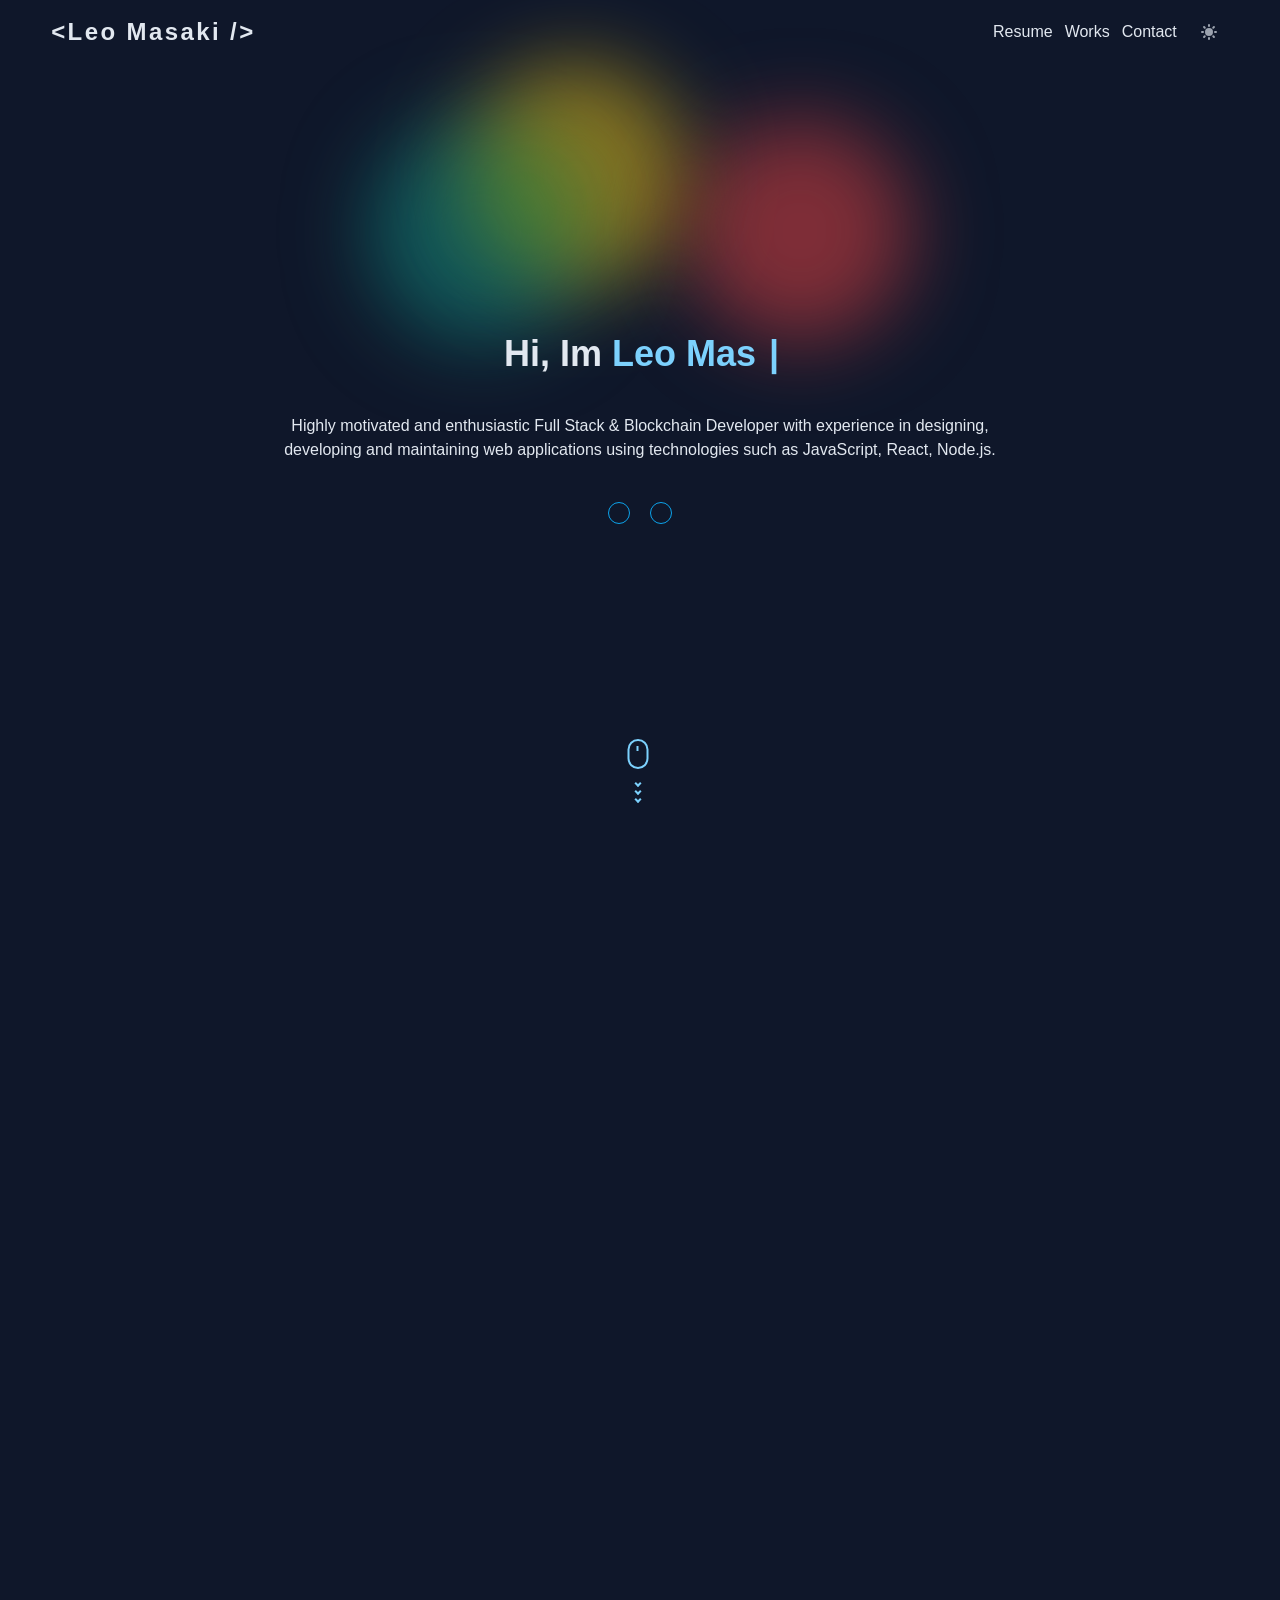
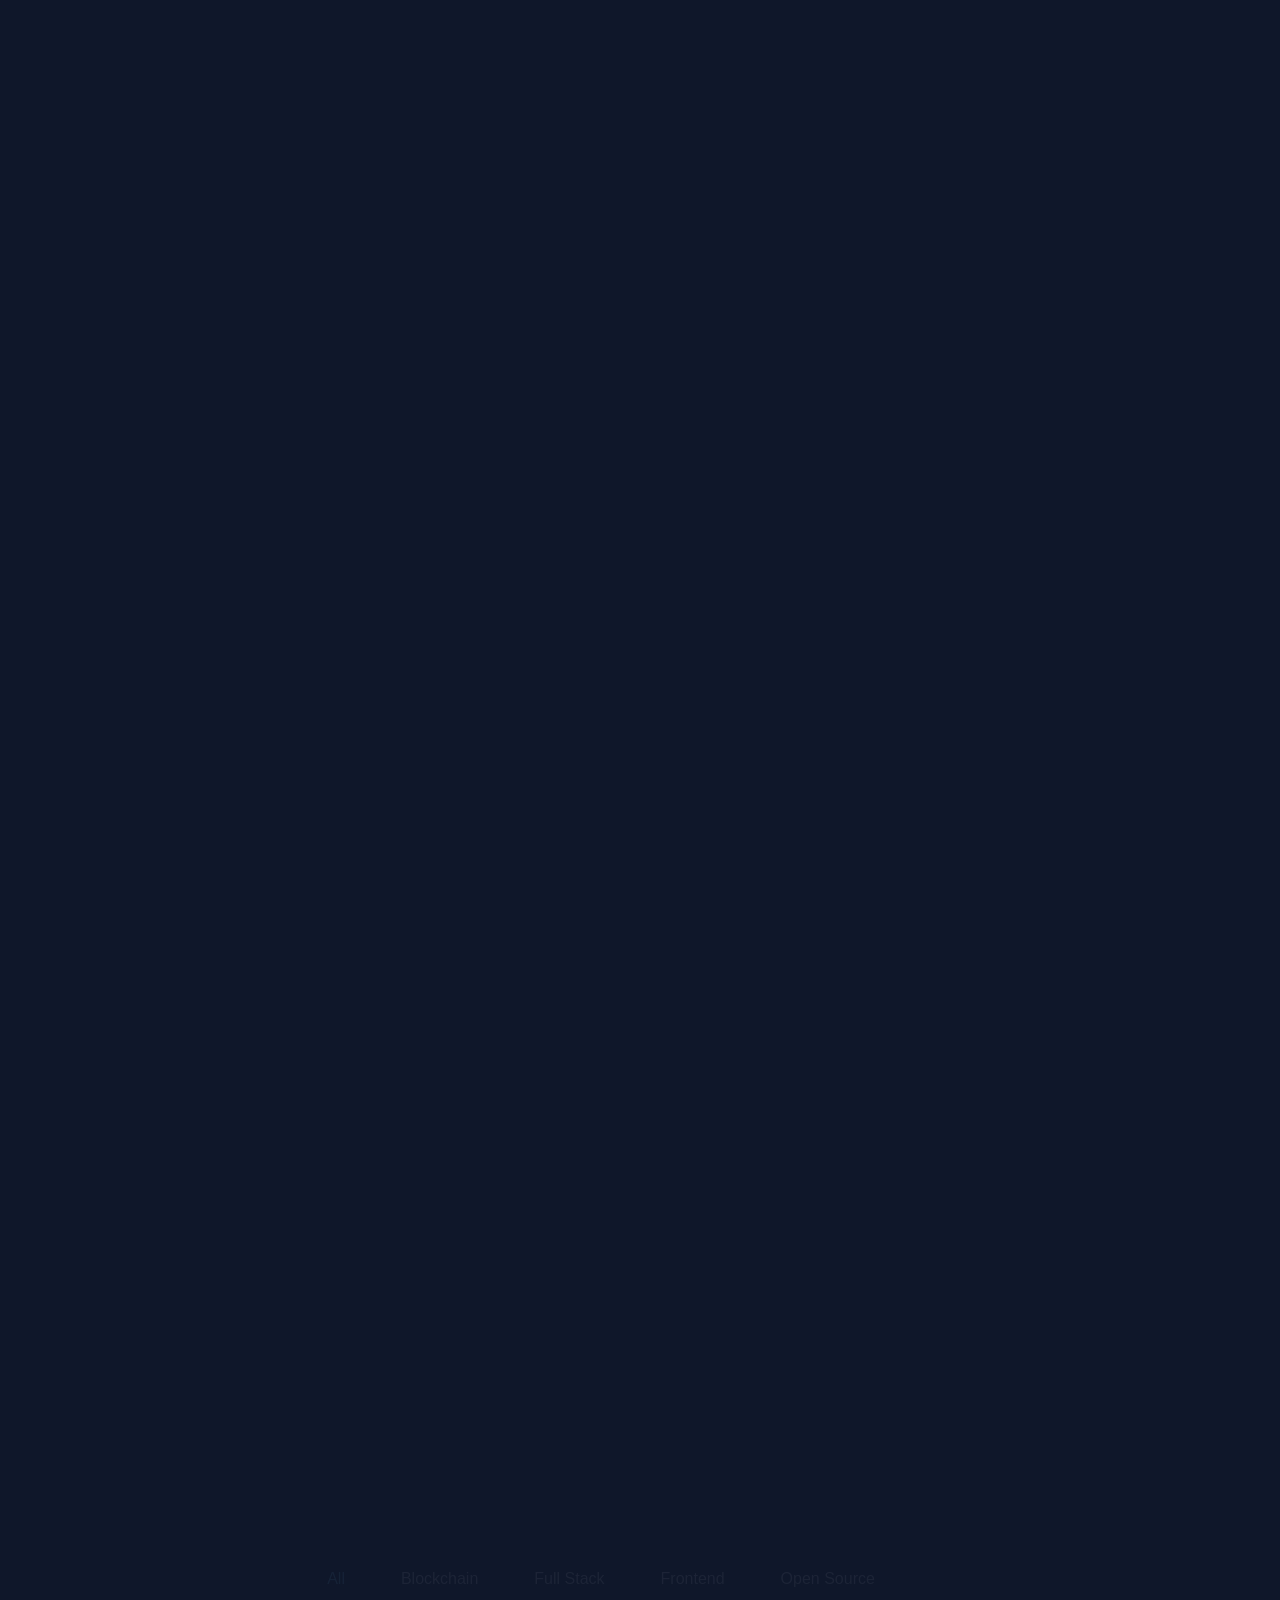
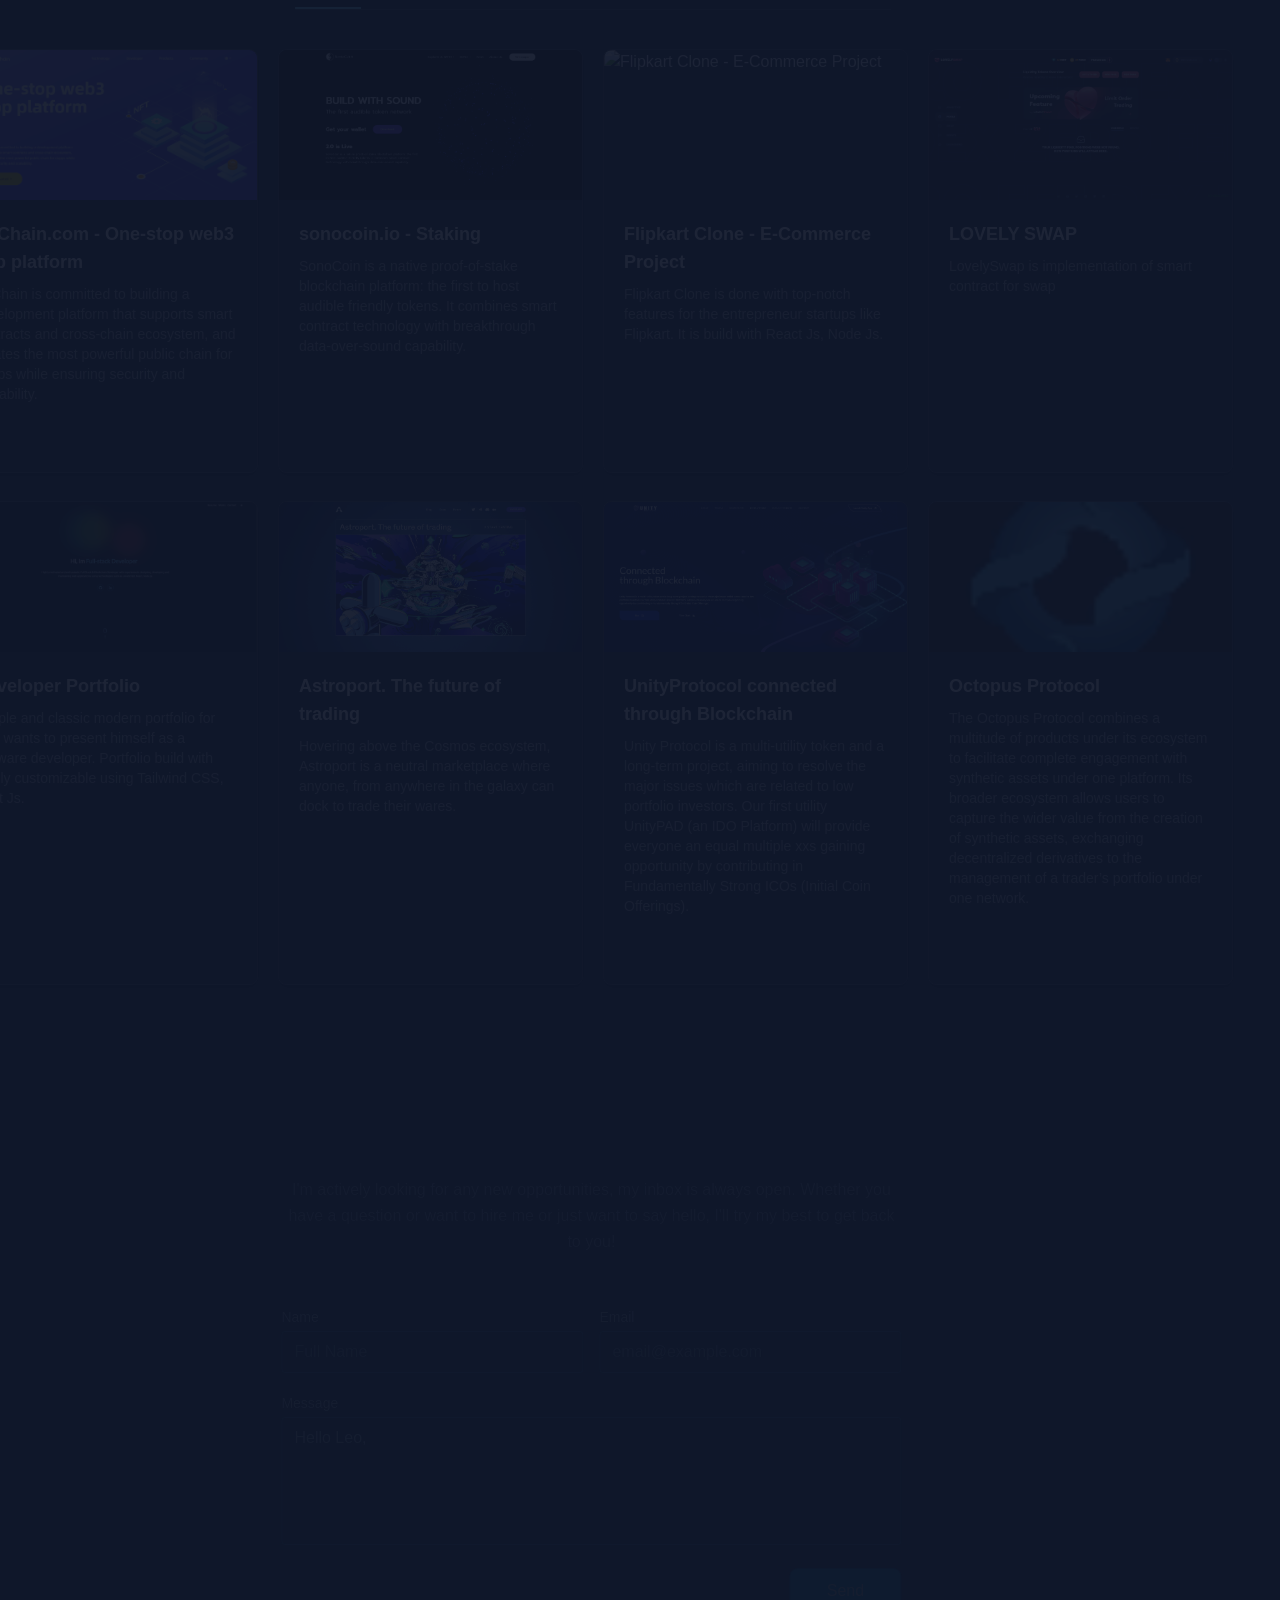
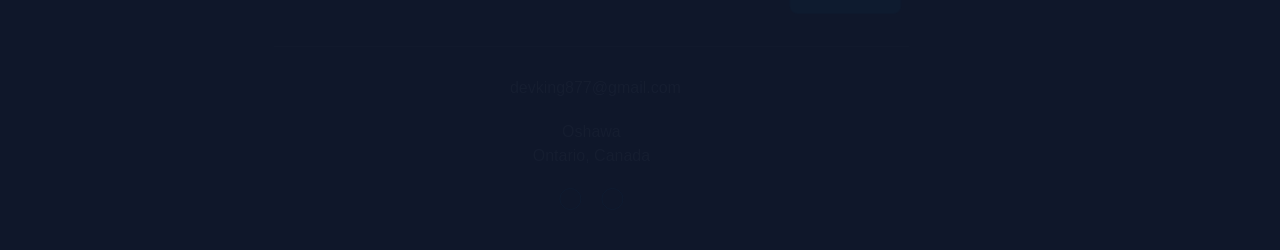
==== commit a3799b68: "Updates" ====
--- a/index.html
+++ b/index.html
@@ -1 +1 @@
-<!DOCTYPE html><html><head><meta charSet="utf-8"/><meta name="viewport" content="width=device-width"/><title>Hello I am Leo Masaki | Full Stack Developer | Javascript Enthusiast | Blockchain developer</title><meta name="next-head-count" content="3"/><meta charSet="UTF-8"/><meta http-equiv="X-UA-Compatible" content="IE=edge"/><link rel="preconnect" href="https://fonts.googleapis.com"/><link rel="preconnect" href="https://fonts.gstatic.com" crossorigin="true"/><link rel="apple-touch-icon" sizes="180x180" href="/apple-touch-icon.png"/><link rel="icon" type="image/png" sizes="32x32" href="/favicon-32x32.png"/><link rel="icon" type="image/png" sizes="16x16" href="/favicon-16x16.png"/><link rel="manifest" href="/site.webmanifest"/><link rel="mask-icon" href="/safari-pinned-tab.svg" color="#5bbad5"/><meta name="msapplication-TileColor" content="#da532c"/><meta name="theme-color" content="#ffffff"/><link rel="preconnect" href="https://fonts.gstatic.com" crossorigin /><link rel="preload" href="./next/static/css/c9a233a18cfa3573.css" as="style"/><link rel="stylesheet" href="./next/static/css/c9a233a18cfa3573.css" data-n-g=""/><noscript data-n-css=""></noscript><script defer="" nomodule="" src="./next/static/chunks/polyfills-c67a75d1b6f99dc8.js"></script><script src="./next/static/chunks/webpack-fecf5570e708d259.js" defer=""></script><script src="./next/static/chunks/framework-3b5a00d5d7e8d93b.js" defer=""></script><script src="./next/static/chunks/main-9ba0abbbf33d42dd.js" defer=""></script><script src="./next/static/chunks/pages/_app-3ee73359a343c1ed.js" defer=""></script><script src="./next/static/chunks/ea88be26-24617524e9336442.js" defer=""></script><script src="./next/static/chunks/989-39b82cc557e188b8.js" defer=""></script><script src="./next/static/chunks/pages/index-3352e87a3d3fb61a.js" defer=""></script><script src="./next/static/mdVjt5f_Ofeie767tZt_j/_buildManifest.js" defer=""></script><script src="./next/static/mdVjt5f_Ofeie767tZt_j/_ssgManifest.js" defer=""></script><style data-href="https://fonts.googleapis.com/css2?family=Lato&family=Roboto&display=swap">@font-face{font-family:'Lato';font-style:normal;font-weight:400;font-display:swap;src:url(https://fonts.gstatic.com/s/lato/v23/S6uyw4BMUTPHvxo.woff) format('woff')}@font-face{font-family:'Roboto';font-style:normal;font-weight:400;font-display:swap;src:url(https://fonts.gstatic.com/s/roboto/v30/KFOmCnqEu92Fr1Me5g.woff) format('woff')}@font-face{font-family:'Lato';font-style:normal;font-weight:400;font-display:swap;src:url(https://fonts.gstatic.com/s/lato/v23/S6uyw4BMUTPHjxAwXiWtFCfQ7A.woff2) format('woff2');unicode-range:U+0100-024F,U+0259,U+1E00-1EFF,U+2020,U+20A0-20AB,U+20AD-20CF,U+2113,U+2C60-2C7F,U+A720-A7FF}@font-face{font-family:'Lato';font-style:normal;font-weight:400;font-display:swap;src:url(https://fonts.gstatic.com/s/lato/v23/S6uyw4BMUTPHjx4wXiWtFCc.woff2) format('woff2');unicode-range:U+0000-00FF,U+0131,U+0152-0153,U+02BB-02BC,U+02C6,U+02DA,U+02DC,U+2000-206F,U+2074,U+20AC,U+2122,U+2191,U+2193,U+2212,U+2215,U+FEFF,U+FFFD}@font-face{font-family:'Roboto';font-style:normal;font-weight:400;font-display:swap;src:url(https://fonts.gstatic.com/s/roboto/v30/KFOmCnqEu92Fr1Mu72xKKTU1Kvnz.woff2) format('woff2');unicode-range:U+0460-052F,U+1C80-1C88,U+20B4,U+2DE0-2DFF,U+A640-A69F,U+FE2E-FE2F}@font-face{font-family:'Roboto';font-style:normal;font-weight:400;font-display:swap;src:url(https://fonts.gstatic.com/s/roboto/v30/KFOmCnqEu92Fr1Mu5mxKKTU1Kvnz.woff2) format('woff2');unicode-range:U+0301,U+0400-045F,U+0490-0491,U+04B0-04B1,U+2116}@font-face{font-family:'Roboto';font-style:normal;font-weight:400;font-display:swap;src:url(https://fonts.gstatic.com/s/roboto/v30/KFOmCnqEu92Fr1Mu7mxKKTU1Kvnz.woff2) format('woff2');unicode-range:U+1F00-1FFF}@font-face{font-family:'Roboto';font-style:normal;font-weight:400;font-display:swap;src:url(https://fonts.gstatic.com/s/roboto/v30/KFOmCnqEu92Fr1Mu4WxKKTU1Kvnz.woff2) format('woff2');unicode-range:U+0370-03FF}@font-face{font-family:'Roboto';font-style:normal;font-weight:400;font-display:swap;src:url(https://fonts.gstatic.com/s/roboto/v30/KFOmCnqEu92Fr1Mu7WxKKTU1Kvnz.woff2) format('woff2');unicode-range:U+0102-0103,U+0110-0111,U+0128-0129,U+0168-0169,U+01A0-01A1,U+01AF-01B0,U+1EA0-1EF9,U+20AB}@font-face{font-family:'Roboto';font-style:normal;font-weight:400;font-display:swap;src:url(https://fonts.gstatic.com/s/roboto/v30/KFOmCnqEu92Fr1Mu7GxKKTU1Kvnz.woff2) format('woff2');unicode-range:U+0100-024F,U+0259,U+1E00-1EFF,U+2020,U+20A0-20AB,U+20AD-20CF,U+2113,U+2C60-2C7F,U+A720-A7FF}@font-face{font-family:'Roboto';font-style:normal;font-weight:400;font-display:swap;src:url(https://fonts.gstatic.com/s/roboto/v30/KFOmCnqEu92Fr1Mu4mxKKTU1Kg.woff2) format('woff2');unicode-range:U+0000-00FF,U+0131,U+0152-0153,U+02BB-02BC,U+02C6,U+02DA,U+02DC,U+2000-206F,U+2074,U+20AC,U+2122,U+2191,U+2193,U+2212,U+2215,U+FEFF,U+FFFD}</style></head><body class="relative bg-neutral-50 font-roboto text-neutral-700 transition-colors duration-150 dark:bg-neutral-900 dark:text-neutral-200"><div id="next"><header class="container mx-auto"><nav class="fixed top-0 right-0 z-[1000] flex h-16 w-full items-center justify-between px-4 md:h-16 md:px-[4%] "><div style="opacity:0;transform:translateX(-200px) scale(0.5) translateZ(0)"><h3 class="text-md cursor-pointer font-lato font-semibold tracking-widest md:text-2xl">&lt;Leo Masaki /&gt;</h3></div><div style="opacity:0;transform:translateX(200px) scale(0.5) translateZ(0)"><ul class="flex items-center space-x-3"><li><a href="https://drive.google.com/file/d/1JP3-I11pVr26WXuoHH77MX4eDcEBHbvH/view?usp=share_link" target="_blank" rel="noreferrer" class="text-sm xs:text-base">Resume</a></li><li><a href="#works" class="text-sm xs:text-base">Works</a></li><li><a href="#contact" class="text-sm xs:text-base">Contact</a></li><li><button class="rounded-lg p-2.5 text-sm text-gray-500 hover:bg-gray-100 focus:outline-none focus:ring-4 focus:ring-gray-200 dark:text-gray-400 dark:hover:bg-gray-700 dark:focus:ring-gray-700"><svg class="h-5 w-5" fill="currentColor" viewBox="0 0 20 20" xmlns="http://www.w3.org/2000/svg"><path d="M10 2a1 1 0 011 1v1a1 1 0 11-2 0V3a1 1 0 011-1zm4 8a4 4 0 11-8 0 4 4 0 018 0zm-.464 4.95l.707.707a1 1 0 001.414-1.414l-.707-.707a1 1 0 00-1.414 1.414zm2.12-10.607a1 1 0 010 1.414l-.706.707a1 1 0 11-1.414-1.414l.707-.707a1 1 0 011.414 0zM17 11a1 1 0 100-2h-1a1 1 0 100 2h1zm-7 4a1 1 0 011 1v1a1 1 0 11-2 0v-1a1 1 0 011-1zM5.05 6.464A1 1 0 106.465 5.05l-.708-.707a1 1 0 00-1.414 1.414l.707.707zm1.414 8.486l-.707.707a1 1 0 01-1.414-1.414l.707-.707a1 1 0 011.414 1.414zM4 11a1 1 0 100-2H3a1 1 0 000 2h1z" fill-rule="evenodd" clip-rule="evenodd"></path></svg></button></li></ul></div></nav></header><main class="overflow-x-hidden"><section class="container mx-auto mt-3 flex max-h-screen min-h-screen flex-col items-center justify-around px-5 md:px-1"><div class="relative z-0 mx-auto h-full w-full max-w-lg"><div class="absolute top-0 -right-4 h-56 w-56 animate-blob rounded-full bg-red-500 opacity-50 mix-blend-multiply blur-2xl filter"></div><div class="animation-delay-2000 absolute top-0 -left-4 h-56 w-56 animate-blob rounded-full bg-teal-600 opacity-50 mix-blend-multiply blur-2xl filter"></div><div class="animation-delay-3000 absolute -top-14 left-20 h-56 w-56 animate-blob rounded-full bg-yellow-400 opacity-50 mix-blend-multiply blur-2xl filter"></div></div><div class="z-50 flex flex-col items-center space-y-5 sm:space-y-10"><h1 class="z-50 font-lato text-2xl font-bold sm:text-4xl md:font-semibold">Hi, Im<!-- --> <span class="text-primary-700 dark:text-primary-300"><span></span><span style="color:inherit" class="styles-module_blinkingCursor__yugAC"> </span><span style="color:inherit" class="styles-module_blinkingCursor__yugAC">|</span></span></h1><p class="text-center text-sm sm:text-base md:w-3/5">Highly motivated and enthusiastic Full Stack &amp; Blockchain Developer with experience in designing, developing and maintaining web applications using technologies such as JavaScript, React, Node.js. </p><div class="flex space-x-5"><a href="https://github.com/devking877" rel="noreferrer" target="_blank" class="dark:border-primary-500 inline-flex items-center rounded-full border border-primary-700 p-2.5 text-center text-sm font-medium text-primary-700 transition hover:bg-primary-600 hover:text-neutral-50 focus:outline-none focus:ring-2 focus:ring-primary-600 dark:text-primary-300 dark:hover:bg-primary-400 dark:hover:text-neutral-50 dark:focus:ring-primary-800"><span></span></a><a href="https://linkedin.com/in/dev-ghost-60653b269" rel="noreferrer" target="_blank" class="dark:border-primary-500 inline-flex items-center rounded-full border border-primary-700 p-2.5 text-center text-sm font-medium text-primary-700 transition hover:bg-primary-600 hover:text-neutral-50 focus:outline-none focus:ring-2 focus:ring-primary-600 dark:text-primary-300 dark:hover:bg-primary-400 dark:hover:text-neutral-50 dark:focus:ring-primary-800"><span></span></a></div></div><div id="mouse-scroll" class="ml-4 hidden cursor-pointer transition-all duration-200 "><div class="mouse d border-2 border-solid border-primary-700 dark:border-primary-300"><div class="mouse-in bg-primary-700 dark:bg-primary-300"></div></div><div class="mt-3"><span class="down-arrow-1 border-r-2 border-b-2 border-solid border-primary-700 dark:border-primary-300"></span><span class="down-arrow-2 border-r-2 border-b-2 border-solid border-primary-700 dark:border-primary-300"></span><span class="down-arrow-3 border-r-2 border-b-2 border-solid border-primary-700 dark:border-primary-300"></span></div></div><button type="button" class="fixed bottom-7 right-5 z-[2000] rounded-full bg-primary-700 p-3 text-xs font-medium uppercase leading-tight text-primary-50 shadow-md transition-all duration-200 ease-in-out hover:bg-primary-700/80 hover:shadow-lg focus:shadow-lg focus:outline-none focus:ring-2 active:shadow-lg dark:border-primary-700 dark:bg-primary-500 dark:hover:bg-primary-700 dark:focus:ring-primary-600 hidden"><svg aria-hidden="true" focusable="false" data-prefix="fas" class="h-4 w-4" role="img" xmlns="http://www.w3.org/2000/svg" viewBox="0 0 448 512"><path fill="currentColor" d="M34.9 289.5l-22.2-22.2c-9.4-9.4-9.4-24.6 0-33.9L207 39c9.4-9.4 24.6-9.4 33.9 0l194.3 194.3c9.4 9.4 9.4 24.6 0 33.9L413 289.4c-9.5 9.5-25 9.3-34.3-.4L264 168.6V456c0 13.3-10.7 24-24 24h-32c-13.3 0-24-10.7-24-24V168.6L69.2 289.1c-9.3 9.8-24.8 10-34.3.4z"></path></svg></button></section><section class="container mx-auto mt-16 text-center sm:mt-10"><div style="opacity:0;transform:scale(0.7) translateZ(0)"><h2 class="mb-5 font-lato text-3xl font-semibold text-primary-700 dark:text-primary-300 sm:text-4xl">What i do</h2></div><div style="opacity:0;transform:translateX(-50px) translateZ(0)"><div class="container mx-auto my-5 flex flex-col items-center p-5 md:flex-row"><div class="mb-10 md:mb-0 md:w-1/2 lg:w-full lg:max-w-lg"><div></div></div><div class="flex flex-col items-center text-center md:w-1/2 md:items-start md:pl-16 md:text-left lg:flex-grow lg:pl-24"><div style="opacity:0;transform:scale(0.7) translateZ(0)"><h1 class="mb-4 text-xl font-semibold tracking-wide text-primary-700 dark:text-primary-300 sm:text-2xl">Frontend Development</h1></div><div class="my-3 flex flex-wrap justify-items-center gap-x-4 gap-y-7 text-center sm:gap-x-7"><div class="inline-flex h-12 w-12 items-center justify-center rounded-full p-2 shadow-md shadow-neutral-300 dark:shadow-neutral-700"><span class="group relative cursor-pointer"><span class="pointer-events-none absolute -top-[4.7rem] left-1/2 z-[1000] w-32 min-w-fit -translate-x-1/2 whitespace-nowrap rounded-xl bg-neutral-700 px-3 py-1 opacity-0 transition before:absolute before:left-1/2 before:top-full before:-translate-x-1/2 before:border-[6px] before:border-transparent before:border-t-neutral-700 before:content-[&#x27;&#x27;] group-hover:opacity-100 dark:bg-neutral-700 dark:before:border-t-neutral-700"><div class="flex items-center justify-between mb-2 mt-1"><div class="text-left text-xs text-neutral-50"> <!-- -->HTML</div><span class="ml-2 text-xs text-neutral-50">80%</span></div><div class="mb-4 h-2.5 w-full rounded-full bg-neutral-50"><div class="h-2.5 rounded-full bg-primary-400" style="width:80%"></div></div></span><span></span></span></div><div class="inline-flex h-12 w-12 items-center justify-center rounded-full p-2 shadow-md shadow-neutral-300 dark:shadow-neutral-700"><span class="group relative cursor-pointer"><span class="pointer-events-none absolute -top-[4.7rem] left-1/2 z-[1000] w-32 min-w-fit -translate-x-1/2 whitespace-nowrap rounded-xl bg-neutral-700 px-3 py-1 opacity-0 transition before:absolute before:left-1/2 before:top-full before:-translate-x-1/2 before:border-[6px] before:border-transparent before:border-t-neutral-700 before:content-[&#x27;&#x27;] group-hover:opacity-100 dark:bg-neutral-700 dark:before:border-t-neutral-700"><div class="flex items-center justify-between mb-2 mt-1"><div class="text-left text-xs text-neutral-50"> <!-- -->CSS</div><span class="ml-2 text-xs text-neutral-50">80%</span></div><div class="mb-4 h-2.5 w-full rounded-full bg-neutral-50"><div class="h-2.5 rounded-full bg-primary-400" style="width:80%"></div></div></span><span></span></span></div><div class="inline-flex h-12 w-12 items-center justify-center rounded-full p-2 shadow-md shadow-neutral-300 dark:shadow-neutral-700"><span class="group relative cursor-pointer"><span class="pointer-events-none absolute -top-[4.7rem] left-1/2 z-[1000] w-32 min-w-fit -translate-x-1/2 whitespace-nowrap rounded-xl bg-neutral-700 px-3 py-1 opacity-0 transition before:absolute before:left-1/2 before:top-full before:-translate-x-1/2 before:border-[6px] before:border-transparent before:border-t-neutral-700 before:content-[&#x27;&#x27;] group-hover:opacity-100 dark:bg-neutral-700 dark:before:border-t-neutral-700"><div class="flex items-center justify-between mb-2 mt-1"><div class="text-left text-xs text-neutral-50"> <!-- -->Javascript</div><span class="ml-2 text-xs text-neutral-50">90%</span></div><div class="mb-4 h-2.5 w-full rounded-full bg-neutral-50"><div class="h-2.5 rounded-full bg-primary-400" style="width:90%"></div></div></span><span></span></span></div><div class="inline-flex h-12 w-12 items-center justify-center rounded-full p-2 shadow-md shadow-neutral-300 dark:shadow-neutral-700"><span class="group relative cursor-pointer"><span class="pointer-events-none absolute -top-[4.7rem] left-1/2 z-[1000] w-32 min-w-fit -translate-x-1/2 whitespace-nowrap rounded-xl bg-neutral-700 px-3 py-1 opacity-0 transition before:absolute before:left-1/2 before:top-full before:-translate-x-1/2 before:border-[6px] before:border-transparent before:border-t-neutral-700 before:content-[&#x27;&#x27;] group-hover:opacity-100 dark:bg-neutral-700 dark:before:border-t-neutral-700"><div class="flex items-center justify-between mb-2 mt-1"><div class="text-left text-xs text-neutral-50"> <!-- -->Typescript</div><span class="ml-2 text-xs text-neutral-50">80%</span></div><div class="mb-4 h-2.5 w-full rounded-full bg-neutral-50"><div class="h-2.5 rounded-full bg-primary-400" style="width:80%"></div></div></span><span></span></span></div><div class="inline-flex h-12 w-12 items-center justify-center rounded-full p-2 shadow-md shadow-neutral-300 dark:shadow-neutral-700"><span class="group relative cursor-pointer"><span class="pointer-events-none absolute -top-[4.7rem] left-1/2 z-[1000] w-32 min-w-fit -translate-x-1/2 whitespace-nowrap rounded-xl bg-neutral-700 px-3 py-1 opacity-0 transition before:absolute before:left-1/2 before:top-full before:-translate-x-1/2 before:border-[6px] before:border-transparent before:border-t-neutral-700 before:content-[&#x27;&#x27;] group-hover:opacity-100 dark:bg-neutral-700 dark:before:border-t-neutral-700"><div class="flex items-center justify-between mb-2 mt-1"><div class="text-left text-xs text-neutral-50"> <!-- -->React.js</div><span class="ml-2 text-xs text-neutral-50">80%</span></div><div class="mb-4 h-2.5 w-full rounded-full bg-neutral-50"><div class="h-2.5 rounded-full bg-primary-400" style="width:80%"></div></div></span><span></span></span></div><div class="inline-flex h-12 w-12 items-center justify-center rounded-full p-2 shadow-md shadow-neutral-300 dark:shadow-neutral-700"><span class="group relative cursor-pointer"><span class="pointer-events-none absolute -top-[4.7rem] left-1/2 z-[1000] w-32 min-w-fit -translate-x-1/2 whitespace-nowrap rounded-xl bg-neutral-700 px-3 py-1 opacity-0 transition before:absolute before:left-1/2 before:top-full before:-translate-x-1/2 before:border-[6px] before:border-transparent before:border-t-neutral-700 before:content-[&#x27;&#x27;] group-hover:opacity-100 dark:bg-neutral-700 dark:before:border-t-neutral-700"><div class="flex items-center justify-between mb-2 mt-1"><div class="text-left text-xs text-neutral-50"> <!-- -->Next.js</div><span class="ml-2 text-xs text-neutral-50">90%</span></div><div class="mb-4 h-2.5 w-full rounded-full bg-neutral-50"><div class="h-2.5 rounded-full bg-primary-400" style="width:90%"></div></div></span><span></span></span></div><div class="inline-flex h-12 w-12 items-center justify-center rounded-full p-2 shadow-md shadow-neutral-300 dark:shadow-neutral-700"><span class="group relative cursor-pointer"><span class="pointer-events-none absolute -top-[4.7rem] left-1/2 z-[1000] w-32 min-w-fit -translate-x-1/2 whitespace-nowrap rounded-xl bg-neutral-700 px-3 py-1 opacity-0 transition before:absolute before:left-1/2 before:top-full before:-translate-x-1/2 before:border-[6px] before:border-transparent before:border-t-neutral-700 before:content-[&#x27;&#x27;] group-hover:opacity-100 dark:bg-neutral-700 dark:before:border-t-neutral-700"><div class="flex items-center justify-between mb-2 mt-1"><div class="text-left text-xs text-neutral-50"> <!-- -->Gatsby</div><span class="ml-2 text-xs text-neutral-50">90%</span></div><div class="mb-4 h-2.5 w-full rounded-full bg-neutral-50"><div class="h-2.5 rounded-full bg-primary-400" style="width:90%"></div></div></span><span></span></span></div><div class="inline-flex h-12 w-12 items-center justify-center rounded-full p-2 shadow-md shadow-neutral-300 dark:shadow-neutral-700"><span class="group relative cursor-pointer"><span class="pointer-events-none absolute -top-[4.7rem] left-1/2 z-[1000] w-32 min-w-fit -translate-x-1/2 whitespace-nowrap rounded-xl bg-neutral-700 px-3 py-1 opacity-0 transition before:absolute before:left-1/2 before:top-full before:-translate-x-1/2 before:border-[6px] before:border-transparent before:border-t-neutral-700 before:content-[&#x27;&#x27;] group-hover:opacity-100 dark:bg-neutral-700 dark:before:border-t-neutral-700"><div class="flex items-center justify-between mb-2 mt-1"><div class="text-left text-xs text-neutral-50"> <!-- -->Material UI (mui)</div><span class="ml-2 text-xs text-neutral-50">90%</span></div><div class="mb-4 h-2.5 w-full rounded-full bg-neutral-50"><div class="h-2.5 rounded-full bg-primary-400" style="width:90%"></div></div></span><span></span></span></div><div class="inline-flex h-12 w-12 items-center justify-center rounded-full p-2 shadow-md shadow-neutral-300 dark:shadow-neutral-700"><span class="group relative cursor-pointer"><span class="pointer-events-none absolute -top-[4.7rem] left-1/2 z-[1000] w-32 min-w-fit -translate-x-1/2 whitespace-nowrap rounded-xl bg-neutral-700 px-3 py-1 opacity-0 transition before:absolute before:left-1/2 before:top-full before:-translate-x-1/2 before:border-[6px] before:border-transparent before:border-t-neutral-700 before:content-[&#x27;&#x27;] group-hover:opacity-100 dark:bg-neutral-700 dark:before:border-t-neutral-700"><div class="flex items-center justify-between mb-2 mt-1"><div class="text-left text-xs text-neutral-50"> <!-- -->Tailwind CSS</div><span class="ml-2 text-xs text-neutral-50">90%</span></div><div class="mb-4 h-2.5 w-full rounded-full bg-neutral-50"><div class="h-2.5 rounded-full bg-primary-400" style="width:90%"></div></div></span><span></span></span></div><div class="inline-flex h-12 w-12 items-center justify-center rounded-full p-2 shadow-md shadow-neutral-300 dark:shadow-neutral-700"><span class="group relative cursor-pointer"><span class="pointer-events-none absolute -top-[4.7rem] left-1/2 z-[1000] w-32 min-w-fit -translate-x-1/2 whitespace-nowrap rounded-xl bg-neutral-700 px-3 py-1 opacity-0 transition before:absolute before:left-1/2 before:top-full before:-translate-x-1/2 before:border-[6px] before:border-transparent before:border-t-neutral-700 before:content-[&#x27;&#x27;] group-hover:opacity-100 dark:bg-neutral-700 dark:before:border-t-neutral-700"><div class="flex items-center justify-between mb-2 mt-1"><div class="text-left text-xs text-neutral-50"> <!-- -->SCSS</div><span class="ml-2 text-xs text-neutral-50">90%</span></div><div class="mb-4 h-2.5 w-full rounded-full bg-neutral-50"><div class="h-2.5 rounded-full bg-primary-400" style="width:90%"></div></div></span><span></span></span></div><div class="inline-flex h-12 w-12 items-center justify-center rounded-full p-2 shadow-md shadow-neutral-300 dark:shadow-neutral-700"><span class="group relative cursor-pointer"><span class="pointer-events-none absolute -top-[4.7rem] left-1/2 z-[1000] w-32 min-w-fit -translate-x-1/2 whitespace-nowrap rounded-xl bg-neutral-700 px-3 py-1 opacity-0 transition before:absolute before:left-1/2 before:top-full before:-translate-x-1/2 before:border-[6px] before:border-transparent before:border-t-neutral-700 before:content-[&#x27;&#x27;] group-hover:opacity-100 dark:bg-neutral-700 dark:before:border-t-neutral-700"><div class="flex items-center justify-between mb-2 mt-1"><div class="text-left text-xs text-neutral-50"> <!-- -->Bootstrap</div><span class="ml-2 text-xs text-neutral-50">90%</span></div><div class="mb-4 h-2.5 w-full rounded-full bg-neutral-50"><div class="h-2.5 rounded-full bg-primary-400" style="width:90%"></div></div></span><span></span></span></div><div class="inline-flex h-12 w-12 items-center justify-center rounded-full p-2 shadow-md shadow-neutral-300 dark:shadow-neutral-700"><span class="group relative cursor-pointer"><span class="pointer-events-none absolute -top-[4.7rem] left-1/2 z-[1000] w-32 min-w-fit -translate-x-1/2 whitespace-nowrap rounded-xl bg-neutral-700 px-3 py-1 opacity-0 transition before:absolute before:left-1/2 before:top-full before:-translate-x-1/2 before:border-[6px] before:border-transparent before:border-t-neutral-700 before:content-[&#x27;&#x27;] group-hover:opacity-100 dark:bg-neutral-700 dark:before:border-t-neutral-700"><div class="flex items-center justify-between mb-2 mt-1"><div class="text-left text-xs text-neutral-50"> <!-- -->Styled Components</div><span class="ml-2 text-xs text-neutral-50">90%</span></div><div class="mb-4 h-2.5 w-full rounded-full bg-neutral-50"><div class="h-2.5 rounded-full bg-primary-400" style="width:90%"></div></div></span><span></span></span></div><div class="inline-flex h-12 w-12 items-center justify-center rounded-full p-2 shadow-md shadow-neutral-300 dark:shadow-neutral-700"><span class="group relative cursor-pointer"><span class="pointer-events-none absolute -top-[4.7rem] left-1/2 z-[1000] w-32 min-w-fit -translate-x-1/2 whitespace-nowrap rounded-xl bg-neutral-700 px-3 py-1 opacity-0 transition before:absolute before:left-1/2 before:top-full before:-translate-x-1/2 before:border-[6px] before:border-transparent before:border-t-neutral-700 before:content-[&#x27;&#x27;] group-hover:opacity-100 dark:bg-neutral-700 dark:before:border-t-neutral-700"><div class="flex items-center justify-between mb-2 mt-1"><div class="text-left text-xs text-neutral-50"> <!-- -->Redux</div><span class="ml-2 text-xs text-neutral-50">90%</span></div><div class="mb-4 h-2.5 w-full rounded-full bg-neutral-50"><div class="h-2.5 rounded-full bg-primary-400" style="width:90%"></div></div></span><span></span></span></div><div class="inline-flex h-12 w-12 items-center justify-center rounded-full p-2 shadow-md shadow-neutral-300 dark:shadow-neutral-700"><span class="group relative cursor-pointer"><span class="pointer-events-none absolute -top-[4.7rem] left-1/2 z-[1000] w-32 min-w-fit -translate-x-1/2 whitespace-nowrap rounded-xl bg-neutral-700 px-3 py-1 opacity-0 transition before:absolute before:left-1/2 before:top-full before:-translate-x-1/2 before:border-[6px] before:border-transparent before:border-t-neutral-700 before:content-[&#x27;&#x27;] group-hover:opacity-100 dark:bg-neutral-700 dark:before:border-t-neutral-700"><div class="flex items-center justify-between mb-2 mt-1"><div class="text-left text-xs text-neutral-50"> <!-- -->React Router</div><span class="ml-2 text-xs text-neutral-50">90%</span></div><div class="mb-4 h-2.5 w-full rounded-full bg-neutral-50"><div class="h-2.5 rounded-full bg-primary-400" style="width:90%"></div></div></span><span></span></span></div><div class="inline-flex h-12 w-12 items-center justify-center rounded-full p-2 shadow-md shadow-neutral-300 dark:shadow-neutral-700"><span class="group relative cursor-pointer"><span class="pointer-events-none absolute -top-[4.7rem] left-1/2 z-[1000] w-32 min-w-fit -translate-x-1/2 whitespace-nowrap rounded-xl bg-neutral-700 px-3 py-1 opacity-0 transition before:absolute before:left-1/2 before:top-full before:-translate-x-1/2 before:border-[6px] before:border-transparent before:border-t-neutral-700 before:content-[&#x27;&#x27;] group-hover:opacity-100 dark:bg-neutral-700 dark:before:border-t-neutral-700"><div class="flex items-center justify-between mb-2 mt-1"><div class="text-left text-xs text-neutral-50"> <!-- -->React Query</div><span class="ml-2 text-xs text-neutral-50">90%</span></div><div class="mb-4 h-2.5 w-full rounded-full bg-neutral-50"><div class="h-2.5 rounded-full bg-primary-400" style="width:90%"></div></div></span><span></span></span></div><div class="inline-flex h-12 w-12 items-center justify-center rounded-full p-2 shadow-md shadow-neutral-300 dark:shadow-neutral-700"><span class="group relative cursor-pointer"><span class="pointer-events-none absolute -top-[4.7rem] left-1/2 z-[1000] w-32 min-w-fit -translate-x-1/2 whitespace-nowrap rounded-xl bg-neutral-700 px-3 py-1 opacity-0 transition before:absolute before:left-1/2 before:top-full before:-translate-x-1/2 before:border-[6px] before:border-transparent before:border-t-neutral-700 before:content-[&#x27;&#x27;] group-hover:opacity-100 dark:bg-neutral-700 dark:before:border-t-neutral-700"><div class="flex items-center justify-between mb-2 mt-1"><div class="text-left text-xs text-neutral-50"> <!-- -->React Hook Form</div><span class="ml-2 text-xs text-neutral-50">90%</span></div><div class="mb-4 h-2.5 w-full rounded-full bg-neutral-50"><div class="h-2.5 rounded-full bg-primary-400" style="width:90%"></div></div></span><span></span></span></div><div class="inline-flex h-12 w-12 items-center justify-center rounded-full p-2 shadow-md shadow-neutral-300 dark:shadow-neutral-700"><span class="group relative cursor-pointer"><span class="pointer-events-none absolute -top-[4.7rem] left-1/2 z-[1000] w-32 min-w-fit -translate-x-1/2 whitespace-nowrap rounded-xl bg-neutral-700 px-3 py-1 opacity-0 transition before:absolute before:left-1/2 before:top-full before:-translate-x-1/2 before:border-[6px] before:border-transparent before:border-t-neutral-700 before:content-[&#x27;&#x27;] group-hover:opacity-100 dark:bg-neutral-700 dark:before:border-t-neutral-700"><div class="flex items-center justify-between mb-2 mt-1"><div class="text-left text-xs text-neutral-50"> <!-- -->Lodash</div><span class="ml-2 text-xs text-neutral-50">90%</span></div><div class="mb-4 h-2.5 w-full rounded-full bg-neutral-50"><div class="h-2.5 rounded-full bg-primary-400" style="width:90%"></div></div></span><span></span></span></div></div><div class="mt-7 w-full space-y-5"><div class="flex h-full w-full items-center rounded-lg bg-primary-800/10 p-4"><svg fill="none" stroke="currentColor" stroke-linecap="round" stroke-linejoin="round" stroke-width="3" class="mr-4 h-6 w-6 flex-shrink-0 text-primary-800 dark:text-primary-400" viewBox="0 0 24 24"><path d="M22 11.08V12a10 10 0 11-5.93-9.14"></path><path d="M22 4L12 14.01l-3-3"></path></svg><span class="text-sm tracking-normal text-primary-800 dark:text-primary-400 sm:text-base sm:tracking-wide">Building complex, interactive user interfaces using React js.</span></div><div class="flex h-full w-full items-center rounded-lg bg-primary-800/10 p-4"><svg fill="none" stroke="currentColor" stroke-linecap="round" stroke-linejoin="round" stroke-width="3" class="mr-4 h-6 w-6 flex-shrink-0 text-primary-800 dark:text-primary-400" viewBox="0 0 24 24"><path d="M22 11.08V12a10 10 0 11-5.93-9.14"></path><path d="M22 4L12 14.01l-3-3"></path></svg><span class="text-sm tracking-normal text-primary-800 dark:text-primary-400 sm:text-base sm:tracking-wide">Building Large scale Web applications using state management library such as redux.</span></div><div class="flex h-full w-full items-center rounded-lg bg-primary-800/10 p-4"><svg fill="none" stroke="currentColor" stroke-linecap="round" stroke-linejoin="round" stroke-width="3" class="mr-4 h-6 w-6 flex-shrink-0 text-primary-800 dark:text-primary-400" viewBox="0 0 24 24"><path d="M22 11.08V12a10 10 0 11-5.93-9.14"></path><path d="M22 4L12 14.01l-3-3"></path></svg><span class="text-sm tracking-normal text-primary-800 dark:text-primary-400 sm:text-base sm:tracking-wide">Building responsive Web Applications.</span></div></div></div></div></div><div style="opacity:0;transform:translateX(-50px) translateZ(0)"><div class="container mx-auto my-5 flex flex-col items-center p-5 md:flex-row"><div class="mb-10 w-full md:mb-0 md:w-1/2 lg:w-full lg:max-w-lg"><div></div></div><div class="flex flex-col items-center text-center md:w-1/2 md:items-start md:pl-16 md:text-left lg:flex-grow lg:pl-24"><div style="opacity:0;transform:scale(0.7) translateZ(0)"><h1 class="mb-4 text-xl font-semibold tracking-wide text-primary-700 dark:text-primary-300 sm:text-2xl">Backend Development</h1></div><div class="my-3 flex flex-wrap justify-items-center gap-x-4 gap-y-7 text-center sm:gap-x-7"><div class="inline-flex h-12 w-12 items-center justify-center rounded-full p-2 shadow-md shadow-neutral-300 dark:shadow-neutral-700"><span class="group relative cursor-pointer"><span class="pointer-events-none absolute -top-[4.7rem] left-1/2 z-[1000] w-32 min-w-fit -translate-x-1/2 whitespace-nowrap rounded-xl bg-neutral-700 px-3 py-1 opacity-0 transition before:absolute before:left-1/2 before:top-full before:-translate-x-1/2 before:border-[6px] before:border-transparent before:border-t-neutral-700 before:content-[&#x27;&#x27;] group-hover:opacity-100 dark:bg-neutral-700 dark:before:border-t-neutral-700"><div class="flex items-center justify-between mb-2 mt-1"><div class="text-left text-xs text-neutral-50"> <!-- -->Node.js</div><span class="ml-2 text-xs text-neutral-50">90%</span></div><div class="mb-4 h-2.5 w-full rounded-full bg-neutral-50"><div class="h-2.5 rounded-full bg-primary-400" style="width:90%"></div></div></span><span></span></span></div><div class="inline-flex h-12 w-12 items-center justify-center rounded-full p-2 shadow-md shadow-neutral-300 dark:shadow-neutral-700"><span class="group relative cursor-pointer"><span class="pointer-events-none absolute -top-[4.7rem] left-1/2 z-[1000] w-32 min-w-fit -translate-x-1/2 whitespace-nowrap rounded-xl bg-neutral-700 px-3 py-1 opacity-0 transition before:absolute before:left-1/2 before:top-full before:-translate-x-1/2 before:border-[6px] before:border-transparent before:border-t-neutral-700 before:content-[&#x27;&#x27;] group-hover:opacity-100 dark:bg-neutral-700 dark:before:border-t-neutral-700"><div class="flex items-center justify-between mb-2 mt-1"><div class="text-left text-xs text-neutral-50"> <!-- -->Express (Node.js Framework)</div><span class="ml-2 text-xs text-neutral-50">90%</span></div><div class="mb-4 h-2.5 w-full rounded-full bg-neutral-50"><div class="h-2.5 rounded-full bg-primary-400" style="width:90%"></div></div></span><span></span></span></div><div class="inline-flex h-12 w-12 items-center justify-center rounded-full p-2 shadow-md shadow-neutral-300 dark:shadow-neutral-700"><span class="group relative cursor-pointer"><span class="pointer-events-none absolute -top-[4.7rem] left-1/2 z-[1000] w-32 min-w-fit -translate-x-1/2 whitespace-nowrap rounded-xl bg-neutral-700 px-3 py-1 opacity-0 transition before:absolute before:left-1/2 before:top-full before:-translate-x-1/2 before:border-[6px] before:border-transparent before:border-t-neutral-700 before:content-[&#x27;&#x27;] group-hover:opacity-100 dark:bg-neutral-700 dark:before:border-t-neutral-700"><div class="flex items-center justify-between mb-2 mt-1"><div class="text-left text-xs text-neutral-50"> <!-- -->REST Api</div><span class="ml-2 text-xs text-neutral-50">90%</span></div><div class="mb-4 h-2.5 w-full rounded-full bg-neutral-50"><div class="h-2.5 rounded-full bg-primary-400" style="width:90%"></div></div></span><span></span></span></div><div class="inline-flex h-12 w-12 items-center justify-center rounded-full p-2 shadow-md shadow-neutral-300 dark:shadow-neutral-700"><span class="group relative cursor-pointer"><span class="pointer-events-none absolute -top-[4.7rem] left-1/2 z-[1000] w-32 min-w-fit -translate-x-1/2 whitespace-nowrap rounded-xl bg-neutral-700 px-3 py-1 opacity-0 transition before:absolute before:left-1/2 before:top-full before:-translate-x-1/2 before:border-[6px] before:border-transparent before:border-t-neutral-700 before:content-[&#x27;&#x27;] group-hover:opacity-100 dark:bg-neutral-700 dark:before:border-t-neutral-700"><div class="flex items-center justify-between mb-2 mt-1"><div class="text-left text-xs text-neutral-50"> <!-- -->Graphql</div><span class="ml-2 text-xs text-neutral-50">90%</span></div><div class="mb-4 h-2.5 w-full rounded-full bg-neutral-50"><div class="h-2.5 rounded-full bg-primary-400" style="width:90%"></div></div></span><span></span></span></div><div class="inline-flex h-12 w-12 items-center justify-center rounded-full p-2 shadow-md shadow-neutral-300 dark:shadow-neutral-700"><span class="group relative cursor-pointer"><span class="pointer-events-none absolute -top-[4.7rem] left-1/2 z-[1000] w-32 min-w-fit -translate-x-1/2 whitespace-nowrap rounded-xl bg-neutral-700 px-3 py-1 opacity-0 transition before:absolute before:left-1/2 before:top-full before:-translate-x-1/2 before:border-[6px] before:border-transparent before:border-t-neutral-700 before:content-[&#x27;&#x27;] group-hover:opacity-100 dark:bg-neutral-700 dark:before:border-t-neutral-700"><div class="flex items-center justify-between mb-2 mt-1"><div class="text-left text-xs text-neutral-50"> <!-- -->Prisma</div><span class="ml-2 text-xs text-neutral-50">90%</span></div><div class="mb-4 h-2.5 w-full rounded-full bg-neutral-50"><div class="h-2.5 rounded-full bg-primary-400" style="width:90%"></div></div></span><span></span></span></div><div class="inline-flex h-12 w-12 items-center justify-center rounded-full p-2 shadow-md shadow-neutral-300 dark:shadow-neutral-700"><span class="group relative cursor-pointer"><span class="pointer-events-none absolute -top-[4.7rem] left-1/2 z-[1000] w-32 min-w-fit -translate-x-1/2 whitespace-nowrap rounded-xl bg-neutral-700 px-3 py-1 opacity-0 transition before:absolute before:left-1/2 before:top-full before:-translate-x-1/2 before:border-[6px] before:border-transparent before:border-t-neutral-700 before:content-[&#x27;&#x27;] group-hover:opacity-100 dark:bg-neutral-700 dark:before:border-t-neutral-700"><div class="flex items-center justify-between mb-2 mt-1"><div class="text-left text-xs text-neutral-50"> <!-- -->Sequelize</div><span class="ml-2 text-xs text-neutral-50">90%</span></div><div class="mb-4 h-2.5 w-full rounded-full bg-neutral-50"><div class="h-2.5 rounded-full bg-primary-400" style="width:90%"></div></div></span><span></span></span></div><div class="inline-flex h-12 w-12 items-center justify-center rounded-full p-2 shadow-md shadow-neutral-300 dark:shadow-neutral-700"><span class="group relative cursor-pointer"><span class="pointer-events-none absolute -top-[4.7rem] left-1/2 z-[1000] w-32 min-w-fit -translate-x-1/2 whitespace-nowrap rounded-xl bg-neutral-700 px-3 py-1 opacity-0 transition before:absolute before:left-1/2 before:top-full before:-translate-x-1/2 before:border-[6px] before:border-transparent before:border-t-neutral-700 before:content-[&#x27;&#x27;] group-hover:opacity-100 dark:bg-neutral-700 dark:before:border-t-neutral-700"><div class="flex items-center justify-between mb-2 mt-1"><div class="text-left text-xs text-neutral-50"> <!-- -->PostgreSQL</div><span class="ml-2 text-xs text-neutral-50">90%</span></div><div class="mb-4 h-2.5 w-full rounded-full bg-neutral-50"><div class="h-2.5 rounded-full bg-primary-400" style="width:90%"></div></div></span><span></span></span></div><div class="inline-flex h-12 w-12 items-center justify-center rounded-full p-2 shadow-md shadow-neutral-300 dark:shadow-neutral-700"><span class="group relative cursor-pointer"><span class="pointer-events-none absolute -top-[4.7rem] left-1/2 z-[1000] w-32 min-w-fit -translate-x-1/2 whitespace-nowrap rounded-xl bg-neutral-700 px-3 py-1 opacity-0 transition before:absolute before:left-1/2 before:top-full before:-translate-x-1/2 before:border-[6px] before:border-transparent before:border-t-neutral-700 before:content-[&#x27;&#x27;] group-hover:opacity-100 dark:bg-neutral-700 dark:before:border-t-neutral-700"><div class="flex items-center justify-between mb-2 mt-1"><div class="text-left text-xs text-neutral-50"> <!-- -->MySQL</div><span class="ml-2 text-xs text-neutral-50">90%</span></div><div class="mb-4 h-2.5 w-full rounded-full bg-neutral-50"><div class="h-2.5 rounded-full bg-primary-400" style="width:90%"></div></div></span><span></span></span></div><div class="inline-flex h-12 w-12 items-center justify-center rounded-full p-2 shadow-md shadow-neutral-300 dark:shadow-neutral-700"><span class="group relative cursor-pointer"><span class="pointer-events-none absolute -top-[4.7rem] left-1/2 z-[1000] w-32 min-w-fit -translate-x-1/2 whitespace-nowrap rounded-xl bg-neutral-700 px-3 py-1 opacity-0 transition before:absolute before:left-1/2 before:top-full before:-translate-x-1/2 before:border-[6px] before:border-transparent before:border-t-neutral-700 before:content-[&#x27;&#x27;] group-hover:opacity-100 dark:bg-neutral-700 dark:before:border-t-neutral-700"><div class="flex items-center justify-between mb-2 mt-1"><div class="text-left text-xs text-neutral-50"> <!-- -->Mongodb</div><span class="ml-2 text-xs text-neutral-50">90%</span></div><div class="mb-4 h-2.5 w-full rounded-full bg-neutral-50"><div class="h-2.5 rounded-full bg-primary-400" style="width:90%"></div></div></span><span></span></span></div><div class="inline-flex h-12 w-12 items-center justify-center rounded-full p-2 shadow-md shadow-neutral-300 dark:shadow-neutral-700"><span class="group relative cursor-pointer"><span class="pointer-events-none absolute -top-[4.7rem] left-1/2 z-[1000] w-32 min-w-fit -translate-x-1/2 whitespace-nowrap rounded-xl bg-neutral-700 px-3 py-1 opacity-0 transition before:absolute before:left-1/2 before:top-full before:-translate-x-1/2 before:border-[6px] before:border-transparent before:border-t-neutral-700 before:content-[&#x27;&#x27;] group-hover:opacity-100 dark:bg-neutral-700 dark:before:border-t-neutral-700"><div class="flex items-center justify-between mb-2 mt-1"><div class="text-left text-xs text-neutral-50"> <!-- -->AWS</div><span class="ml-2 text-xs text-neutral-50">80%</span></div><div class="mb-4 h-2.5 w-full rounded-full bg-neutral-50"><div class="h-2.5 rounded-full bg-primary-400" style="width:80%"></div></div></span><span></span></span></div><div class="inline-flex h-12 w-12 items-center justify-center rounded-full p-2 shadow-md shadow-neutral-300 dark:shadow-neutral-700"><span class="group relative cursor-pointer"><span class="pointer-events-none absolute -top-[4.7rem] left-1/2 z-[1000] w-32 min-w-fit -translate-x-1/2 whitespace-nowrap rounded-xl bg-neutral-700 px-3 py-1 opacity-0 transition before:absolute before:left-1/2 before:top-full before:-translate-x-1/2 before:border-[6px] before:border-transparent before:border-t-neutral-700 before:content-[&#x27;&#x27;] group-hover:opacity-100 dark:bg-neutral-700 dark:before:border-t-neutral-700"><div class="flex items-center justify-between mb-2 mt-1"><div class="text-left text-xs text-neutral-50"> <!-- -->Github</div><span class="ml-2 text-xs text-neutral-50">80%</span></div><div class="mb-4 h-2.5 w-full rounded-full bg-neutral-50"><div class="h-2.5 rounded-full bg-primary-400" style="width:80%"></div></div></span><span></span></span></div><div class="inline-flex h-12 w-12 items-center justify-center rounded-full p-2 shadow-md shadow-neutral-300 dark:shadow-neutral-700"><span class="group relative cursor-pointer"><span class="pointer-events-none absolute -top-[4.7rem] left-1/2 z-[1000] w-32 min-w-fit -translate-x-1/2 whitespace-nowrap rounded-xl bg-neutral-700 px-3 py-1 opacity-0 transition before:absolute before:left-1/2 before:top-full before:-translate-x-1/2 before:border-[6px] before:border-transparent before:border-t-neutral-700 before:content-[&#x27;&#x27;] group-hover:opacity-100 dark:bg-neutral-700 dark:before:border-t-neutral-700"><div class="flex items-center justify-between mb-2 mt-1"><div class="text-left text-xs text-neutral-50"> <!-- -->Bitbucket</div><span class="ml-2 text-xs text-neutral-50">80%</span></div><div class="mb-4 h-2.5 w-full rounded-full bg-neutral-50"><div class="h-2.5 rounded-full bg-primary-400" style="width:80%"></div></div></span><span></span></span></div><div class="inline-flex h-12 w-12 items-center justify-center rounded-full p-2 shadow-md shadow-neutral-300 dark:shadow-neutral-700"><span class="group relative cursor-pointer"><span class="pointer-events-none absolute -top-[4.7rem] left-1/2 z-[1000] w-32 min-w-fit -translate-x-1/2 whitespace-nowrap rounded-xl bg-neutral-700 px-3 py-1 opacity-0 transition before:absolute before:left-1/2 before:top-full before:-translate-x-1/2 before:border-[6px] before:border-transparent before:border-t-neutral-700 before:content-[&#x27;&#x27;] group-hover:opacity-100 dark:bg-neutral-700 dark:before:border-t-neutral-700"><div class="flex items-center justify-between mb-2 mt-1"><div class="text-left text-xs text-neutral-50"> <!-- -->Docker</div><span class="ml-2 text-xs text-neutral-50">80%</span></div><div class="mb-4 h-2.5 w-full rounded-full bg-neutral-50"><div class="h-2.5 rounded-full bg-primary-400" style="width:80%"></div></div></span><span></span></span></div><div class="inline-flex h-12 w-12 items-center justify-center rounded-full p-2 shadow-md shadow-neutral-300 dark:shadow-neutral-700"><span class="group relative cursor-pointer"><span class="pointer-events-none absolute -top-[4.7rem] left-1/2 z-[1000] w-32 min-w-fit -translate-x-1/2 whitespace-nowrap rounded-xl bg-neutral-700 px-3 py-1 opacity-0 transition before:absolute before:left-1/2 before:top-full before:-translate-x-1/2 before:border-[6px] before:border-transparent before:border-t-neutral-700 before:content-[&#x27;&#x27;] group-hover:opacity-100 dark:bg-neutral-700 dark:before:border-t-neutral-700"><div class="flex items-center justify-between mb-2 mt-1"><div class="text-left text-xs text-neutral-50"> <!-- -->Heroku</div><span class="ml-2 text-xs text-neutral-50">80%</span></div><div class="mb-4 h-2.5 w-full rounded-full bg-neutral-50"><div class="h-2.5 rounded-full bg-primary-400" style="width:80%"></div></div></span><span></span></span></div><div class="inline-flex h-12 w-12 items-center justify-center rounded-full p-2 shadow-md shadow-neutral-300 dark:shadow-neutral-700"><span class="group relative cursor-pointer"><span class="pointer-events-none absolute -top-[4.7rem] left-1/2 z-[1000] w-32 min-w-fit -translate-x-1/2 whitespace-nowrap rounded-xl bg-neutral-700 px-3 py-1 opacity-0 transition before:absolute before:left-1/2 before:top-full before:-translate-x-1/2 before:border-[6px] before:border-transparent before:border-t-neutral-700 before:content-[&#x27;&#x27;] group-hover:opacity-100 dark:bg-neutral-700 dark:before:border-t-neutral-700"><div class="flex items-center justify-between mb-2 mt-1"><div class="text-left text-xs text-neutral-50"> <!-- -->Vercel</div><span class="ml-2 text-xs text-neutral-50">80%</span></div><div class="mb-4 h-2.5 w-full rounded-full bg-neutral-50"><div class="h-2.5 rounded-full bg-primary-400" style="width:80%"></div></div></span><span></span></span></div></div><div class="mt-5 w-full space-y-5 sm:mt-7"><div class="flex h-full w-full items-center rounded-lg bg-primary-800/10 p-4"><svg fill="none" stroke="currentColor" stroke-linecap="round" stroke-linejoin="round" stroke-width="3" class="mr-4 h-6 w-6 flex-shrink-0 text-primary-800 dark:text-primary-400" viewBox="0 0 24 24"><path d="M22 11.08V12a10 10 0 11-5.93-9.14"></path><path d="M22 4L12 14.01l-3-3"></path></svg><span class="text-sm tracking-normal text-primary-800 dark:text-primary-400 sm:text-base sm:tracking-wide">Building RESTful APIs and GraphQL APIs.</span></div><div class="flex h-full w-full items-center rounded-lg bg-primary-800/10 p-4"><svg fill="none" stroke="currentColor" stroke-linecap="round" stroke-linejoin="round" stroke-width="3" class="mr-4 h-6 w-6 flex-shrink-0 text-primary-800 dark:text-primary-400" viewBox="0 0 24 24"><path d="M22 11.08V12a10 10 0 11-5.93-9.14"></path><path d="M22 4L12 14.01l-3-3"></path></svg><span class="text-sm tracking-normal text-primary-800 dark:text-primary-400 sm:text-base sm:tracking-wide">Worked with various Node.js modules and libraries, such as Express to develop full-stack applications.</span></div><div class="flex h-full w-full items-center rounded-lg bg-primary-800/10 p-4"><svg fill="none" stroke="currentColor" stroke-linecap="round" stroke-linejoin="round" stroke-width="3" class="mr-4 h-6 w-6 flex-shrink-0 text-primary-800 dark:text-primary-400" viewBox="0 0 24 24"><path d="M22 11.08V12a10 10 0 11-5.93-9.14"></path><path d="M22 4L12 14.01l-3-3"></path></svg><span class="text-sm tracking-normal text-primary-800 dark:text-primary-400 sm:text-base sm:tracking-wide">good understanding of database design in technologies such as PostgreSQL and MySQL.</span></div></div></div></div></div><div style="opacity:0;transform:translateX(-50px) translateZ(0)"><div class="container mx-auto my-5 flex flex-col items-center p-5 md:flex-row"><div class="mb-10 w-full md:mb-0 md:w-1/2 lg:w-full lg:max-w-lg"><div></div></div><div class="flex flex-col items-center text-center md:w-1/2 md:items-start md:pl-16 md:text-left lg:flex-grow lg:pl-24"><div style="opacity:0;transform:scale(0.7) translateZ(0)"><h1 class="mb-4 text-xl font-semibold tracking-wide text-primary-700 dark:text-primary-300 sm:text-2xl">Blockchain Development</h1></div><div class="my-3 flex flex-wrap justify-items-center gap-x-4 gap-y-7 text-center sm:gap-x-7"><div class="inline-flex h-12 w-12 items-center justify-center rounded-full p-2 shadow-md shadow-neutral-300 dark:shadow-neutral-700"><span class="group relative cursor-pointer"><span class="pointer-events-none absolute -top-[4.7rem] left-1/2 z-[1000] w-32 min-w-fit -translate-x-1/2 whitespace-nowrap rounded-xl bg-neutral-700 px-3 py-1 opacity-0 transition before:absolute before:left-1/2 before:top-full before:-translate-x-1/2 before:border-[6px] before:border-transparent before:border-t-neutral-700 before:content-[&#x27;&#x27;] group-hover:opacity-100 dark:bg-neutral-700 dark:before:border-t-neutral-700"><div class="flex items-center justify-between mb-2 mt-1"><div class="text-left text-xs text-neutral-50"> <!-- -->Ethereum</div><span class="ml-2 text-xs text-neutral-50">90%</span></div><div class="mb-4 h-2.5 w-full rounded-full bg-neutral-50"><div class="h-2.5 rounded-full bg-primary-400" style="width:90%"></div></div></span><span></span></span></div><div class="inline-flex h-12 w-12 items-center justify-center rounded-full p-2 shadow-md shadow-neutral-300 dark:shadow-neutral-700"><span class="group relative cursor-pointer"><span class="pointer-events-none absolute -top-[4.7rem] left-1/2 z-[1000] w-32 min-w-fit -translate-x-1/2 whitespace-nowrap rounded-xl bg-neutral-700 px-3 py-1 opacity-0 transition before:absolute before:left-1/2 before:top-full before:-translate-x-1/2 before:border-[6px] before:border-transparent before:border-t-neutral-700 before:content-[&#x27;&#x27;] group-hover:opacity-100 dark:bg-neutral-700 dark:before:border-t-neutral-700"><div class="flex items-center justify-between mb-2 mt-1"><div class="text-left text-xs text-neutral-50"> <!-- -->Solidity</div><span class="ml-2 text-xs text-neutral-50">90%</span></div><div class="mb-4 h-2.5 w-full rounded-full bg-neutral-50"><div class="h-2.5 rounded-full bg-primary-400" style="width:90%"></div></div></span><span></span></span></div><div class="inline-flex h-12 w-12 items-center justify-center rounded-full p-2 shadow-md shadow-neutral-300 dark:shadow-neutral-700"><span class="group relative cursor-pointer"><span class="pointer-events-none absolute -top-[4.7rem] left-1/2 z-[1000] w-32 min-w-fit -translate-x-1/2 whitespace-nowrap rounded-xl bg-neutral-700 px-3 py-1 opacity-0 transition before:absolute before:left-1/2 before:top-full before:-translate-x-1/2 before:border-[6px] before:border-transparent before:border-t-neutral-700 before:content-[&#x27;&#x27;] group-hover:opacity-100 dark:bg-neutral-700 dark:before:border-t-neutral-700"><div class="flex items-center justify-between mb-2 mt-1"><div class="text-left text-xs text-neutral-50"> <!-- -->Web3js</div><span class="ml-2 text-xs text-neutral-50">90%</span></div><div class="mb-4 h-2.5 w-full rounded-full bg-neutral-50"><div class="h-2.5 rounded-full bg-primary-400" style="width:90%"></div></div></span><span></span></span></div><div class="inline-flex h-12 w-12 items-center justify-center rounded-full p-2 shadow-md shadow-neutral-300 dark:shadow-neutral-700"><span class="group relative cursor-pointer"><span class="pointer-events-none absolute -top-[4.7rem] left-1/2 z-[1000] w-32 min-w-fit -translate-x-1/2 whitespace-nowrap rounded-xl bg-neutral-700 px-3 py-1 opacity-0 transition before:absolute before:left-1/2 before:top-full before:-translate-x-1/2 before:border-[6px] before:border-transparent before:border-t-neutral-700 before:content-[&#x27;&#x27;] group-hover:opacity-100 dark:bg-neutral-700 dark:before:border-t-neutral-700"><div class="flex items-center justify-between mb-2 mt-1"><div class="text-left text-xs text-neutral-50"> <!-- -->Metamask</div><span class="ml-2 text-xs text-neutral-50">90%</span></div><div class="mb-4 h-2.5 w-full rounded-full bg-neutral-50"><div class="h-2.5 rounded-full bg-primary-400" style="width:90%"></div></div></span><span></span></span></div><div class="inline-flex h-12 w-12 items-center justify-center rounded-full p-2 shadow-md shadow-neutral-300 dark:shadow-neutral-700"><span class="group relative cursor-pointer"><span class="pointer-events-none absolute -top-[4.7rem] left-1/2 z-[1000] w-32 min-w-fit -translate-x-1/2 whitespace-nowrap rounded-xl bg-neutral-700 px-3 py-1 opacity-0 transition before:absolute before:left-1/2 before:top-full before:-translate-x-1/2 before:border-[6px] before:border-transparent before:border-t-neutral-700 before:content-[&#x27;&#x27;] group-hover:opacity-100 dark:bg-neutral-700 dark:before:border-t-neutral-700"><div class="flex items-center justify-between mb-2 mt-1"><div class="text-left text-xs text-neutral-50"> <!-- -->Ganache</div><span class="ml-2 text-xs text-neutral-50">90%</span></div><div class="mb-4 h-2.5 w-full rounded-full bg-neutral-50"><div class="h-2.5 rounded-full bg-primary-400" style="width:90%"></div></div></span><span></span></span></div></div><div class="mt-5 w-full space-y-5 sm:mt-7"><div class="flex h-full w-full items-center rounded-lg bg-primary-800/10 p-4"><svg fill="none" stroke="currentColor" stroke-linecap="round" stroke-linejoin="round" stroke-width="3" class="mr-4 h-6 w-6 flex-shrink-0 text-primary-800 dark:text-primary-400" viewBox="0 0 24 24"><path d="M22 11.08V12a10 10 0 11-5.93-9.14"></path><path d="M22 4L12 14.01l-3-3"></path></svg><span class="text-sm tracking-normal text-primary-800 dark:text-primary-400 sm:text-base sm:tracking-wide">Experience in developing Smart Contract using Solidity &amp; Ethereum.</span></div><div class="flex h-full w-full items-center rounded-lg bg-primary-800/10 p-4"><svg fill="none" stroke="currentColor" stroke-linecap="round" stroke-linejoin="round" stroke-width="3" class="mr-4 h-6 w-6 flex-shrink-0 text-primary-800 dark:text-primary-400" viewBox="0 0 24 24"><path d="M22 11.08V12a10 10 0 11-5.93-9.14"></path><path d="M22 4L12 14.01l-3-3"></path></svg><span class="text-sm tracking-normal text-primary-800 dark:text-primary-400 sm:text-base sm:tracking-wide">Building Scripts for automated testing &amp; deployment of Smart Contracts using Brownie &amp; Infura.</span></div><div class="flex h-full w-full items-center rounded-lg bg-primary-800/10 p-4"><svg fill="none" stroke="currentColor" stroke-linecap="round" stroke-linejoin="round" stroke-width="3" class="mr-4 h-6 w-6 flex-shrink-0 text-primary-800 dark:text-primary-400" viewBox="0 0 24 24"><path d="M22 11.08V12a10 10 0 11-5.93-9.14"></path><path d="M22 4L12 14.01l-3-3"></path></svg><span class="text-sm tracking-normal text-primary-800 dark:text-primary-400 sm:text-base sm:tracking-wide">Experience of using Openzeppelin Smart Contract Standards &amp; Chainlink Oracles.</span></div><div class="flex h-full w-full items-center rounded-lg bg-primary-800/10 p-4"><svg fill="none" stroke="currentColor" stroke-linecap="round" stroke-linejoin="round" stroke-width="3" class="mr-4 h-6 w-6 flex-shrink-0 text-primary-800 dark:text-primary-400" viewBox="0 0 24 24"><path d="M22 11.08V12a10 10 0 11-5.93-9.14"></path><path d="M22 4L12 14.01l-3-3"></path></svg><span class="text-sm tracking-normal text-primary-800 dark:text-primary-400 sm:text-base sm:tracking-wide">Developing NFT Smart Contracts using ERC-721 Token Standard</span></div><div class="flex h-full w-full items-center rounded-lg bg-primary-800/10 p-4"><svg fill="none" stroke="currentColor" stroke-linecap="round" stroke-linejoin="round" stroke-width="3" class="mr-4 h-6 w-6 flex-shrink-0 text-primary-800 dark:text-primary-400" viewBox="0 0 24 24"><path d="M22 11.08V12a10 10 0 11-5.93-9.14"></path><path d="M22 4L12 14.01l-3-3"></path></svg><span class="text-sm tracking-normal text-primary-800 dark:text-primary-400 sm:text-base sm:tracking-wide">Building Dapps with React.js &amp; Solidity using Web3.js, Moralis &amp; IPFS</span></div></div></div></div></div><div class="container mx-auto px-3 py-6"><div style="opacity:0;transform:translateX(-50px) translateZ(0)"><div class="z-20 mx-auto w-full text-center lg:w-3/4 xl:w-1/2"><svg xmlns="http://www.w3.org/2000/svg" fill="currentColor" class="mb-4 inline-block h-8 w-8 text-gray-500" viewBox="0 0 975.036 975.036"><path d="M925.036 57.197h-304c-27.6 0-50 22.4-50 50v304c0 27.601 22.4 50 50 50h145.5c-1.9 79.601-20.4 143.3-55.4 191.2-27.6 37.8-69.399 69.1-125.3 93.8-25.7 11.3-36.8 41.7-24.8 67.101l36 76c11.6 24.399 40.3 35.1 65.1 24.399 66.2-28.6 122.101-64.8 167.7-108.8 55.601-53.7 93.7-114.3 114.3-181.9 20.601-67.6 30.9-159.8 30.9-276.8v-239c0-27.599-22.401-50-50-50zM106.036 913.497c65.4-28.5 121-64.699 166.9-108.6 56.1-53.7 94.4-114.1 115-181.2 20.6-67.1 30.899-159.6 30.899-277.5v-239c0-27.6-22.399-50-50-50h-304c-27.6 0-50 22.4-50 50v304c0 27.601 22.4 50 50 50h145.5c-1.9 79.601-20.4 143.3-55.4 191.2-27.6 37.8-69.4 69.1-125.3 93.8-25.7 11.3-36.8 41.7-24.8 67.101l35.9 75.8c11.601 24.399 40.501 35.2 65.301 24.399z"></path></svg><p class="text-base leading-relaxed sm:text-lg">Most good programmers do programming not because they expect to get paid or get adulation by the public, but because it is fun to program.</p><span class="mt-8 mb-2 inline-block h-1 w-10 rounded bg-primary-700 dark:bg-yellow-300"></span><h2 class="title-font text-sm font-medium tracking-wider">Linus Torvalds</h2><p class="text-neutral-400">Linux Founder</p></div></div></div></section><div id="works"></div><section class="container mx-auto mt-16 space-y-10 pb-16 sm:pb-16 space-x-5 md:space-x-0"><div style="opacity:0;transform:scale(0.7) translateZ(0)"><h2 class="text-center font-lato text-3xl font-semibold text-primary-700 dark:text-primary-300 sm:text-4xl">Recent Works</h2></div><div style="opacity:0;transform:translateX(-50px) translateZ(0)"><div class="flex w-full flex-col items-center"><ul id="works-tab" class="-mb-px flex max-w-full gap-x-2 border-b border-gray-200 font-medium hover:cursor-pointer dark:border-gray-700"><li class="inline-flex min-w-fit items-center space-x-4 p-4 text-primary-700 rounded-t-lg border-b-2 border-primary-700 active dark:text-primary-300 dark:border-primary-300 group"><span></span><span>All</span></li><li class="group inline-flex min-w-fit items-center space-x-4 rounded-t-lg border-b-2 border-transparent p-4 hover:border-gray-300"><span></span><span>Blockchain</span></li><li class="group inline-flex min-w-fit items-center space-x-4 rounded-t-lg border-b-2 border-transparent p-4 hover:border-gray-300"><span></span><span>Full Stack</span></li><li class="group inline-flex min-w-fit items-center space-x-4 rounded-t-lg border-b-2 border-transparent p-4 hover:border-gray-300"><span></span><span>Frontend</span></li><li class="group inline-flex min-w-fit items-center space-x-4 rounded-t-lg border-b-2 border-transparent p-4 hover:border-gray-300"><span></span><span>Open Source</span></li></ul><div class="mt-10 grid grid-cols-1 gap-5 gap-y-5 md:grid-cols-2 md:gap-y-7 lg:grid-cols-3 lg:px-7 xl:grid-cols-4 xl:px-0"><div class="relative flex max-w-xs flex-col rounded-lg border border-gray-200 shadow-md dark:border-gray-700 dark:bg-neutral-800/70"><img class="h-[150px] w-full rounded-t-lg object-cover" src="./assets/images/dxchain.png" alt="DxChain.com - One-stop web3 app platform"/><div class="p-5"><h1 class="mb-2 text-lg font-semibold text-gray-900 dark:text-white">DxChain.com - One-stop web3 app platform</h1><p class="mb-3 text-sm font-normal text-gray-700 dark:text-gray-400">DxChain is committed to building a development platform that supports smart contracts and cross-chain ecosystem, and creates the most powerful public chain for dapps while ensuring security and scalability. </p><div class="mt-5 mb-7 flex flex-wrap gap-5"><span></span><span></span><span></span><span></span><span></span><span></span></div></div><div class="absolute bottom-5 right-5 flex items-center space-x-10"><a href="https://www.dxchain.com" target="_blank" rel="noreferrer" class="transform transition-all duration-200 hover:scale-110 hover:text-primary-600 dark:hover:text-primary-300"><span></span></a></div></div><div class="relative flex max-w-xs flex-col rounded-lg border border-gray-200 shadow-md dark:border-gray-700 dark:bg-neutral-800/70"><img class="h-[150px] w-full rounded-t-lg object-cover" src="./assets/images/Staking_sono.png" alt="sonocoin.io - Staking"/><div class="p-5"><h1 class="mb-2 text-lg font-semibold text-gray-900 dark:text-white">sonocoin.io - Staking</h1><p class="mb-3 text-sm font-normal text-gray-700 dark:text-gray-400">SonoCoin is a native proof-of-stake blockchain platform: the first to host audible friendly tokens. It combines smart contract technology with breakthrough data-over-sound capability.</p><div class="mt-5 mb-7 flex flex-wrap gap-5"><span></span><span></span><span></span><span></span><span></span><span></span></div></div><div class="absolute bottom-5 right-5 flex items-center space-x-10"><a href="https://sonocoin.io" target="_blank" rel="noreferrer" class="transform transition-all duration-200 hover:scale-110 hover:text-primary-600 dark:hover:text-primary-300"><span></span></a></div></div><div class="relative flex max-w-xs flex-col rounded-lg border border-gray-200 shadow-md dark:border-gray-700 dark:bg-neutral-800/70"><img class="h-[150px] w-full rounded-t-lg object-cover" src="https://images2.imgbox.com/79/5f/S3hu6kJs_o.jpg" alt="Flipkart Clone - E-Commerce Project"/><div class="p-5"><h1 class="mb-2 text-lg font-semibold text-gray-900 dark:text-white">Flipkart Clone - E-Commerce Project</h1><p class="mb-3 text-sm font-normal text-gray-700 dark:text-gray-400">Flipkart Clone is done with top-notch features for the entrepreneur startups like Flipkart. It is build with React Js, Node Js.</p><div class="mt-5 mb-7 flex flex-wrap gap-5"><span></span><span></span><span></span><span></span><span></span><span></span><span></span></div></div><div class="absolute bottom-5 right-5 flex items-center space-x-10"><a href="https://github.com/devking877/flipkart-clone" target="_blank" rel="noreferrer" class="transform transition-all duration-200 hover:scale-110 hover:text-primary-600 dark:hover:text-primary-300"><span></span></a><a href="https://flipkart-web.vercel.app/" target="_blank" rel="noreferrer" class="transform transition-all duration-200 hover:scale-110 hover:text-primary-600 dark:hover:text-primary-300"><span></span></a></div></div><div class="relative flex max-w-xs flex-col rounded-lg border border-gray-200 shadow-md dark:border-gray-700 dark:bg-neutral-800/70"><img class="h-[150px] w-full rounded-t-lg object-cover" src="./assets/images/lovelyswap.png" alt="LOVELY SWAP"/><div class="p-5"><h1 class="mb-2 text-lg font-semibold text-gray-900 dark:text-white">LOVELY SWAP</h1><p class="mb-3 text-sm font-normal text-gray-700 dark:text-gray-400">LovelySwap is implementation of smart contract for swap</p><div class="mt-5 mb-7 flex flex-wrap gap-5"><span></span><span></span><span></span><span></span><span></span></div></div><div class="absolute bottom-5 right-5 flex items-center space-x-10"><a href="https://lovelyswap.com" target="_blank" rel="noreferrer" class="transform transition-all duration-200 hover:scale-110 hover:text-primary-600 dark:hover:text-primary-300"><span></span></a></div></div><div class="relative flex max-w-xs flex-col rounded-lg border border-gray-200 shadow-md dark:border-gray-700 dark:bg-neutral-800/70"><img class="h-[150px] w-full rounded-t-lg object-cover" src="./assets/images/portfolio.png" alt="Developer Portfolio"/><div class="p-5"><h1 class="mb-2 text-lg font-semibold text-gray-900 dark:text-white">Developer Portfolio</h1><p class="mb-3 text-sm font-normal text-gray-700 dark:text-gray-400">Simple and classic modern portfolio for who wants to present himself as a software developer. Portfolio build with highly customizable using Tailwind CSS, Next Js.</p><div class="mt-5 mb-7 flex flex-wrap gap-5"><span></span><span></span><span></span><span></span></div></div><div class="absolute bottom-5 right-5 flex items-center space-x-10"><a href="https://github.com/devking877/dev-portfolio" target="_blank" rel="noreferrer" class="transform transition-all duration-200 hover:scale-110 hover:text-primary-600 dark:hover:text-primary-300"><span></span></a><a href="https://devking877.github.io/" target="_blank" rel="noreferrer" class="transform transition-all duration-200 hover:scale-110 hover:text-primary-600 dark:hover:text-primary-300"><span></span></a></div></div><div class="relative flex max-w-xs flex-col rounded-lg border border-gray-200 shadow-md dark:border-gray-700 dark:bg-neutral-800/70"><img class="h-[150px] w-full rounded-t-lg object-cover" src="./assets/images/swap_astroport.png" alt="Astroport. The future of trading"/><div class="p-5"><h1 class="mb-2 text-lg font-semibold text-gray-900 dark:text-white">Astroport. The future of trading</h1><p class="mb-3 text-sm font-normal text-gray-700 dark:text-gray-400">Hovering above the Cosmos ecosystem, Astroport is a neutral marketplace where anyone, from anywhere in the galaxy can dock to trade their wares.</p><div class="mt-5 mb-7 flex flex-wrap gap-5"><span></span><span></span><span></span><span></span><span></span><span></span></div></div><div class="absolute bottom-5 right-5 flex items-center space-x-10"><a href="https://astroport.fi/en" target="_blank" rel="noreferrer" class="transform transition-all duration-200 hover:scale-110 hover:text-primary-600 dark:hover:text-primary-300"><span></span></a></div></div><div class="relative flex max-w-xs flex-col rounded-lg border border-gray-200 shadow-md dark:border-gray-700 dark:bg-neutral-800/70"><img class="h-[150px] w-full rounded-t-lg object-cover" src="./assets/images/unityprotocol.png" alt="UnityProtocol connected through Blockchain"/><div class="p-5"><h1 class="mb-2 text-lg font-semibold text-gray-900 dark:text-white">UnityProtocol connected through Blockchain</h1><p class="mb-3 text-sm font-normal text-gray-700 dark:text-gray-400">Unity Protocol is a multi-utility token and a long-term project, aiming to resolve the major issues which are related to low portfolio investors. Our first utility UnityPAD (an IDO Platform) will provide everyone an equal multiple xxs gaining opportunity by contributing in Fundamentally Strong ICOs (Initial Coin Offerings).</p><div class="mt-5 mb-7 flex flex-wrap gap-5"><span></span><span></span><span></span></div></div><div class="absolute bottom-5 right-5 flex items-center space-x-10"><a href="https://unitycol.net" target="_blank" rel="noreferrer" class="transform transition-all duration-200 hover:scale-110 hover:text-primary-600 dark:hover:text-primary-300"><span></span></a></div></div><div class="relative flex max-w-xs flex-col rounded-lg border border-gray-200 shadow-md dark:border-gray-700 dark:bg-neutral-800/70"><img class="h-[150px] w-full rounded-t-lg object-cover" src="./assets/images/octopus.png" alt="Octopus Protocol"/><div class="p-5"><h1 class="mb-2 text-lg font-semibold text-gray-900 dark:text-white">Octopus Protocol</h1><p class="mb-3 text-sm font-normal text-gray-700 dark:text-gray-400">The Octopus Protocol combines a multitude of products under its ecosystem to facilitate complete engagement with synthetic assets under one platform. Its broader ecosystem allows users to capture the wider value from the creation of synthetic assets, exchanging decentralized derivatives to the management of a trader’s portfolio under one network.</p><div class="mt-5 mb-7 flex flex-wrap gap-5"><span></span><span></span><span></span><span></span><span></span></div></div><div class="absolute bottom-5 right-5 flex items-center space-x-10"><a href="https://octopus.exchange" target="_blank" rel="noreferrer" class="transform transition-all duration-200 hover:scale-110 hover:text-primary-600 dark:hover:text-primary-300"><span></span></a></div></div></div></div></div></section><div id="contact"></div><section class="container mx-auto mt-5 px-5 pt-12 pb-10"><div class="mb-12 flex w-full flex-col text-center"><div style="opacity:0;transform:scale(0.7) translateZ(0)"><h2 class="text-center font-lato text-3xl font-semibold text-primary-700 dark:text-primary-300 sm:text-4xl">Get In Touch</h2></div><div style="opacity:0;transform:translateX(-50px) translateZ(0)"><p class="mx-auto mt-5 text-base leading-relaxed opacity-80 md:w-1/2">I&#x27;m actively looking for any new opportunities, my inbox is always open. Whether you have a question or want to hire me or just want to say hello, I&#x27;ll try my best to get back to you!</p></div></div><div class="mx-auto md:w-2/3 lg:w-1/2"><div style="opacity:0;transform:translateX(-50px) translateZ(0)"><form><div class="-m-2 flex flex-wrap"><div class="w-full p-2 sm:w-1/2"><label for="name" class="mb:1 text-sm leading-7">Name</label><input type="text" id="name" required="" placeholder="Full Name" name="user_name" class="w-full rounded border border-primary-700/70 bg-primary-100/20 py-1 px-3 text-base leading-8 outline-none transition-colors duration-200 ease-in-out focus:ring-1 focus:ring-primary-700/70 dark:border-primary-300/50 dark:bg-primary-300/10 dark:focus:ring-primary-300/50"/></div><div class="w-full p-2 sm:w-1/2"><label for="email" class="text-sm leading-7">Email</label><input type="email" id="email" required="" placeholder="email@example.com" name="user_email" class="w-full rounded border border-primary-700/70 bg-primary-100/20 py-1 px-3 text-base leading-8 outline-none transition-colors duration-200 ease-in-out focus:ring-1 focus:ring-primary-700/70 dark:border-primary-300/50 dark:bg-primary-300/10 dark:focus:ring-primary-300/50"/></div><div class="w-full p-2"><label for="message" class="text-sm leading-7">Message</label><textarea id="message" name="message" required="" class="h-32 w-full resize-none rounded border border-primary-700/70 bg-primary-100/20 py-1 px-3 text-base leading-8 outline-none transition-colors duration-200 ease-in-out focus:ring-1 focus:ring-primary-700/70 dark:border-primary-300/50 dark:bg-primary-300/10 dark:focus:ring-primary-300/50">Hello Leo,</textarea></div><div class="flex w-full justify-end p-2"><button type="submit" class="text-md mb-2 inline-flex w-28 items-center justify-center rounded-lg border bg-primary-700 px-1 py-2.5 font-medium text-primary-50 hover:bg-primary-700/80 focus:outline-none focus:ring-2 dark:border-primary-700 dark:bg-primary-500 dark:hover:bg-primary-700 dark:focus:ring-primary-600"> <!-- -->Send<span></span></button></div><div class="mt-4 w-full border-t border-neutral-700/50 p-2 pt-6 text-center dark:border-neutral-300/50"><a href="mailto:devking877@gmail.com?subject=Inquiry&amp;body=Hello Dhaval" class="inline-flex items-center space-x-2 hover:text-primary-700 dark:hover:text-primary-300"><span></span><span>devking877@gmail.com</span></a><p class="my-5 leading-normal"><span></span>Oshawa<br/>Ontario, Canada</p><div class="flex w-full justify-center"><div class="flex space-x-5"><a href="https://github.com/devking877" rel="noreferrer" target="_blank" class="dark:border-primary-500 inline-flex items-center rounded-full border border-primary-700 p-2.5 text-center text-sm font-medium text-primary-700 transition hover:bg-primary-600 hover:text-neutral-50 focus:outline-none focus:ring-2 focus:ring-primary-600 dark:text-primary-300 dark:hover:bg-primary-400 dark:hover:text-neutral-50 dark:focus:ring-primary-800"><span></span></a><a href="https://linkedin.com/in/dev-ghost-60653b269" rel="noreferrer" target="_blank" class="dark:border-primary-500 inline-flex items-center rounded-full border border-primary-700 p-2.5 text-center text-sm font-medium text-primary-700 transition hover:bg-primary-600 hover:text-neutral-50 focus:outline-none focus:ring-2 focus:ring-primary-600 dark:text-primary-300 dark:hover:bg-primary-400 dark:hover:text-neutral-50 dark:focus:ring-primary-800"><span></span></a></div></div></div></div></form></div></div></section></main></div><script id="next_DATA__" type="application/json">{"props":{"pageProps":{}},"page":"/","query":{},"buildId":"mdVjt5f_Ofeie767tZt_j","assetPrefix":".","nextExport":true,"autoExport":true,"isFallback":false,"scriptLoader":[]}</script></body></html>+<!DOCTYPE html><html><head><meta charSet="utf-8"/><meta name="viewport" content="width=device-width"/><title>Hello I am Leo Masaki | Full Stack Developer | Javascript Enthusiast | Blockchain developer</title><meta name="next-head-count" content="3"/><meta charSet="UTF-8"/><meta http-equiv="X-UA-Compatible" content="IE=edge"/><link rel="preconnect" href="https://fonts.googleapis.com"/><link rel="preconnect" href="https://fonts.gstatic.com" crossorigin="true"/><link rel="apple-touch-icon" sizes="180x180" href="/apple-touch-icon.png"/><link rel="icon" type="image/png" sizes="32x32" href="/favicon-32x32.png"/><link rel="icon" type="image/png" sizes="16x16" href="/favicon-16x16.png"/><link rel="manifest" href="/site.webmanifest"/><link rel="mask-icon" href="/safari-pinned-tab.svg" color="#5bbad5"/><meta name="msapplication-TileColor" content="#da532c"/><meta name="theme-color" content="#ffffff"/><link rel="preconnect" href="https://fonts.gstatic.com" crossorigin /><link rel="preload" href="./next/static/css/c9a233a18cfa3573.css" as="style"/><link rel="stylesheet" href="./next/static/css/c9a233a18cfa3573.css" data-n-g=""/><noscript data-n-css=""></noscript><script defer="" nomodule="" src="./next/static/chunks/polyfills-c67a75d1b6f99dc8.js"></script><script src="./next/static/chunks/webpack-fecf5570e708d259.js" defer=""></script><script src="./next/static/chunks/framework-3b5a00d5d7e8d93b.js" defer=""></script><script src="./next/static/chunks/main-9ba0abbbf33d42dd.js" defer=""></script><script src="./next/static/chunks/pages/app-3ee73359a343c1ed.js" defer=""></script><script src="./next/static/chunks/ea88be26-24617524e9336442.js" defer=""></script><script src="./next/static/chunks/989-39b82cc557e188b8.js" defer=""></script><script src="./next/static/chunks/pages/index-3352e87a3d3fb61a.js" defer=""></script><script src="./next/static/mdVjt5f_Ofeie767tZt_j/buildmanifest.js" defer=""></script><script src="./next/static/mdVjt5f_Ofeie767tZt_j/ssgManifest.js" defer=""></script><style data-href="https://fonts.googleapis.com/css2?family=Lato&family=Roboto&display=swap">@font-face{font-family:'Lato';font-style:normal;font-weight:400;font-display:swap;src:url(https://fonts.gstatic.com/s/lato/v23/S6uyw4BMUTPHvxo.woff) format('woff')}@font-face{font-family:'Roboto';font-style:normal;font-weight:400;font-display:swap;src:url(https://fonts.gstatic.com/s/roboto/v30/KFOmCnqEu92Fr1Me5g.woff) format('woff')}@font-face{font-family:'Lato';font-style:normal;font-weight:400;font-display:swap;src:url(https://fonts.gstatic.com/s/lato/v23/S6uyw4BMUTPHjxAwXiWtFCfQ7A.woff2) format('woff2');unicode-range:U+0100-024F,U+0259,U+1E00-1EFF,U+2020,U+20A0-20AB,U+20AD-20CF,U+2113,U+2C60-2C7F,U+A720-A7FF}@font-face{font-family:'Lato';font-style:normal;font-weight:400;font-display:swap;src:url(https://fonts.gstatic.com/s/lato/v23/S6uyw4BMUTPHjx4wXiWtFCc.woff2) format('woff2');unicode-range:U+0000-00FF,U+0131,U+0152-0153,U+02BB-02BC,U+02C6,U+02DA,U+02DC,U+2000-206F,U+2074,U+20AC,U+2122,U+2191,U+2193,U+2212,U+2215,U+FEFF,U+FFFD}@font-face{font-family:'Roboto';font-style:normal;font-weight:400;font-display:swap;src:url(https://fonts.gstatic.com/s/roboto/v30/KFOmCnqEu92Fr1Mu72xKKTU1Kvnz.woff2) format('woff2');unicode-range:U+0460-052F,U+1C80-1C88,U+20B4,U+2DE0-2DFF,U+A640-A69F,U+FE2E-FE2F}@font-face{font-family:'Roboto';font-style:normal;font-weight:400;font-display:swap;src:url(https://fonts.gstatic.com/s/roboto/v30/KFOmCnqEu92Fr1Mu5mxKKTU1Kvnz.woff2) format('woff2');unicode-range:U+0301,U+0400-045F,U+0490-0491,U+04B0-04B1,U+2116}@font-face{font-family:'Roboto';font-style:normal;font-weight:400;font-display:swap;src:url(https://fonts.gstatic.com/s/roboto/v30/KFOmCnqEu92Fr1Mu7mxKKTU1Kvnz.woff2) format('woff2');unicode-range:U+1F00-1FFF}@font-face{font-family:'Roboto';font-style:normal;font-weight:400;font-display:swap;src:url(https://fonts.gstatic.com/s/roboto/v30/KFOmCnqEu92Fr1Mu4WxKKTU1Kvnz.woff2) format('woff2');unicode-range:U+0370-03FF}@font-face{font-family:'Roboto';font-style:normal;font-weight:400;font-display:swap;src:url(https://fonts.gstatic.com/s/roboto/v30/KFOmCnqEu92Fr1Mu7WxKKTU1Kvnz.woff2) format('woff2');unicode-range:U+0102-0103,U+0110-0111,U+0128-0129,U+0168-0169,U+01A0-01A1,U+01AF-01B0,U+1EA0-1EF9,U+20AB}@font-face{font-family:'Roboto';font-style:normal;font-weight:400;font-display:swap;src:url(https://fonts.gstatic.com/s/roboto/v30/KFOmCnqEu92Fr1Mu7GxKKTU1Kvnz.woff2) format('woff2');unicode-range:U+0100-024F,U+0259,U+1E00-1EFF,U+2020,U+20A0-20AB,U+20AD-20CF,U+2113,U+2C60-2C7F,U+A720-A7FF}@font-face{font-family:'Roboto';font-style:normal;font-weight:400;font-display:swap;src:url(https://fonts.gstatic.com/s/roboto/v30/KFOmCnqEu92Fr1Mu4mxKKTU1Kg.woff2) format('woff2');unicode-range:U+0000-00FF,U+0131,U+0152-0153,U+02BB-02BC,U+02C6,U+02DA,U+02DC,U+2000-206F,U+2074,U+20AC,U+2122,U+2191,U+2193,U+2212,U+2215,U+FEFF,U+FFFD}</style></head><body class="relative bg-neutral-50 font-roboto text-neutral-700 transition-colors duration-150 dark:bg-neutral-900 dark:text-neutral-200"><div id="next"><header class="container mx-auto"><nav class="fixed top-0 right-0 z-[1000] flex h-16 w-full items-center justify-between px-4 md:h-16 md:px-[4%] "><div style="opacity:0;transform:translateX(-200px) scale(0.5) translateZ(0)"><h3 class="text-md cursor-pointer font-lato font-semibold tracking-widest md:text-2xl">&lt;Leo Masaki /&gt;</h3></div><div style="opacity:0;transform:translateX(200px) scale(0.5) translateZ(0)"><ul class="flex items-center space-x-3"><li><a href="https://drive.google.com/file/d/1JP3-I11pVr26WXuoHH77MX4eDcEBHbvH/view?usp=share_link" target="_blank" rel="noreferrer" class="text-sm xs:text-base">Resume</a></li><li><a href="#works" class="text-sm xs:text-base">Works</a></li><li><a href="#contact" class="text-sm xs:text-base">Contact</a></li><li><button class="rounded-lg p-2.5 text-sm text-gray-500 hover:bg-gray-100 focus:outline-none focus:ring-4 focus:ring-gray-200 dark:text-gray-400 dark:hover:bg-gray-700 dark:focus:ring-gray-700"><svg class="h-5 w-5" fill="currentColor" viewBox="0 0 20 20" xmlns="http://www.w3.org/2000/svg"><path d="M10 2a1 1 0 011 1v1a1 1 0 11-2 0V3a1 1 0 011-1zm4 8a4 4 0 11-8 0 4 4 0 018 0zm-.464 4.95l.707.707a1 1 0 001.414-1.414l-.707-.707a1 1 0 00-1.414 1.414zm2.12-10.607a1 1 0 010 1.414l-.706.707a1 1 0 11-1.414-1.414l.707-.707a1 1 0 011.414 0zM17 11a1 1 0 100-2h-1a1 1 0 100 2h1zm-7 4a1 1 0 011 1v1a1 1 0 11-2 0v-1a1 1 0 011-1zM5.05 6.464A1 1 0 106.465 5.05l-.708-.707a1 1 0 00-1.414 1.414l.707.707zm1.414 8.486l-.707.707a1 1 0 01-1.414-1.414l.707-.707a1 1 0 011.414 1.414zM4 11a1 1 0 100-2H3a1 1 0 000 2h1z" fill-rule="evenodd" clip-rule="evenodd"></path></svg></button></li></ul></div></nav></header><main class="overflow-x-hidden"><section class="container mx-auto mt-3 flex max-h-screen min-h-screen flex-col items-center justify-around px-5 md:px-1"><div class="relative z-0 mx-auto h-full w-full max-w-lg"><div class="absolute top-0 -right-4 h-56 w-56 animate-blob rounded-full bg-red-500 opacity-50 mix-blend-multiply blur-2xl filter"></div><div class="animation-delay-2000 absolute top-0 -left-4 h-56 w-56 animate-blob rounded-full bg-teal-600 opacity-50 mix-blend-multiply blur-2xl filter"></div><div class="animation-delay-3000 absolute -top-14 left-20 h-56 w-56 animate-blob rounded-full bg-yellow-400 opacity-50 mix-blend-multiply blur-2xl filter"></div></div><div class="z-50 flex flex-col items-center space-y-5 sm:space-y-10"><h1 class="z-50 font-lato text-2xl font-bold sm:text-4xl md:font-semibold">Hi, Im<!-- --> <span class="text-primary-700 dark:text-primary-300"><span></span><span style="color:inherit" class="styles-module_blinkingCursor__yugAC"> </span><span style="color:inherit" class="styles-module_blinkingCursor__yugAC">|</span></span></h1><p class="text-center text-sm sm:text-base md:w-3/5">Highly motivated and enthusiastic Full Stack &amp; Blockchain Developer with experience in designing, developing and maintaining web applications using technologies such as JavaScript, React, Node.js. </p><div class="flex space-x-5"><a href="https://github.com/devking877" rel="noreferrer" target="_blank" class="dark:border-primary-500 inline-flex items-center rounded-full border border-primary-700 p-2.5 text-center text-sm font-medium text-primary-700 transition hover:bg-primary-600 hover:text-neutral-50 focus:outline-none focus:ring-2 focus:ring-primary-600 dark:text-primary-300 dark:hover:bg-primary-400 dark:hover:text-neutral-50 dark:focus:ring-primary-800"><span></span></a><a href="https://linkedin.com/in/dev-ghost-60653b269" rel="noreferrer" target="_blank" class="dark:border-primary-500 inline-flex items-center rounded-full border border-primary-700 p-2.5 text-center text-sm font-medium text-primary-700 transition hover:bg-primary-600 hover:text-neutral-50 focus:outline-none focus:ring-2 focus:ring-primary-600 dark:text-primary-300 dark:hover:bg-primary-400 dark:hover:text-neutral-50 dark:focus:ring-primary-800"><span></span></a></div></div><div id="mouse-scroll" class="ml-4 hidden cursor-pointer transition-all duration-200 "><div class="mouse d border-2 border-solid border-primary-700 dark:border-primary-300"><div class="mouse-in bg-primary-700 dark:bg-primary-300"></div></div><div class="mt-3"><span class="down-arrow-1 border-r-2 border-b-2 border-solid border-primary-700 dark:border-primary-300"></span><span class="down-arrow-2 border-r-2 border-b-2 border-solid border-primary-700 dark:border-primary-300"></span><span class="down-arrow-3 border-r-2 border-b-2 border-solid border-primary-700 dark:border-primary-300"></span></div></div><button type="button" class="fixed bottom-7 right-5 z-[2000] rounded-full bg-primary-700 p-3 text-xs font-medium uppercase leading-tight text-primary-50 shadow-md transition-all duration-200 ease-in-out hover:bg-primary-700/80 hover:shadow-lg focus:shadow-lg focus:outline-none focus:ring-2 active:shadow-lg dark:border-primary-700 dark:bg-primary-500 dark:hover:bg-primary-700 dark:focus:ring-primary-600 hidden"><svg aria-hidden="true" focusable="false" data-prefix="fas" class="h-4 w-4" role="img" xmlns="http://www.w3.org/2000/svg" viewBox="0 0 448 512"><path fill="currentColor" d="M34.9 289.5l-22.2-22.2c-9.4-9.4-9.4-24.6 0-33.9L207 39c9.4-9.4 24.6-9.4 33.9 0l194.3 194.3c9.4 9.4 9.4 24.6 0 33.9L413 289.4c-9.5 9.5-25 9.3-34.3-.4L264 168.6V456c0 13.3-10.7 24-24 24h-32c-13.3 0-24-10.7-24-24V168.6L69.2 289.1c-9.3 9.8-24.8 10-34.3.4z"></path></svg></button></section><section class="container mx-auto mt-16 text-center sm:mt-10"><div style="opacity:0;transform:scale(0.7) translateZ(0)"><h2 class="mb-5 font-lato text-3xl font-semibold text-primary-700 dark:text-primary-300 sm:text-4xl">What i do</h2></div><div style="opacity:0;transform:translateX(-50px) translateZ(0)"><div class="container mx-auto my-5 flex flex-col items-center p-5 md:flex-row"><div class="mb-10 md:mb-0 md:w-1/2 lg:w-full lg:max-w-lg"><div></div></div><div class="flex flex-col items-center text-center md:w-1/2 md:items-start md:pl-16 md:text-left lg:flex-grow lg:pl-24"><div style="opacity:0;transform:scale(0.7) translateZ(0)"><h1 class="mb-4 text-xl font-semibold tracking-wide text-primary-700 dark:text-primary-300 sm:text-2xl">Frontend Development</h1></div><div class="my-3 flex flex-wrap justify-items-center gap-x-4 gap-y-7 text-center sm:gap-x-7"><div class="inline-flex h-12 w-12 items-center justify-center rounded-full p-2 shadow-md shadow-neutral-300 dark:shadow-neutral-700"><span class="group relative cursor-pointer"><span class="pointer-events-none absolute -top-[4.7rem] left-1/2 z-[1000] w-32 min-w-fit -translate-x-1/2 whitespace-nowrap rounded-xl bg-neutral-700 px-3 py-1 opacity-0 transition before:absolute before:left-1/2 before:top-full before:-translate-x-1/2 before:border-[6px] before:border-transparent before:border-t-neutral-700 before:content-[&#x27;&#x27;] group-hover:opacity-100 dark:bg-neutral-700 dark:before:border-t-neutral-700"><div class="flex items-center justify-between mb-2 mt-1"><div class="text-left text-xs text-neutral-50"> <!-- -->HTML</div><span class="ml-2 text-xs text-neutral-50">80%</span></div><div class="mb-4 h-2.5 w-full rounded-full bg-neutral-50"><div class="h-2.5 rounded-full bg-primary-400" style="width:80%"></div></div></span><span></span></span></div><div class="inline-flex h-12 w-12 items-center justify-center rounded-full p-2 shadow-md shadow-neutral-300 dark:shadow-neutral-700"><span class="group relative cursor-pointer"><span class="pointer-events-none absolute -top-[4.7rem] left-1/2 z-[1000] w-32 min-w-fit -translate-x-1/2 whitespace-nowrap rounded-xl bg-neutral-700 px-3 py-1 opacity-0 transition before:absolute before:left-1/2 before:top-full before:-translate-x-1/2 before:border-[6px] before:border-transparent before:border-t-neutral-700 before:content-[&#x27;&#x27;] group-hover:opacity-100 dark:bg-neutral-700 dark:before:border-t-neutral-700"><div class="flex items-center justify-between mb-2 mt-1"><div class="text-left text-xs text-neutral-50"> <!-- -->CSS</div><span class="ml-2 text-xs text-neutral-50">80%</span></div><div class="mb-4 h-2.5 w-full rounded-full bg-neutral-50"><div class="h-2.5 rounded-full bg-primary-400" style="width:80%"></div></div></span><span></span></span></div><div class="inline-flex h-12 w-12 items-center justify-center rounded-full p-2 shadow-md shadow-neutral-300 dark:shadow-neutral-700"><span class="group relative cursor-pointer"><span class="pointer-events-none absolute -top-[4.7rem] left-1/2 z-[1000] w-32 min-w-fit -translate-x-1/2 whitespace-nowrap rounded-xl bg-neutral-700 px-3 py-1 opacity-0 transition before:absolute before:left-1/2 before:top-full before:-translate-x-1/2 before:border-[6px] before:border-transparent before:border-t-neutral-700 before:content-[&#x27;&#x27;] group-hover:opacity-100 dark:bg-neutral-700 dark:before:border-t-neutral-700"><div class="flex items-center justify-between mb-2 mt-1"><div class="text-left text-xs text-neutral-50"> <!-- -->Javascript</div><span class="ml-2 text-xs text-neutral-50">90%</span></div><div class="mb-4 h-2.5 w-full rounded-full bg-neutral-50"><div class="h-2.5 rounded-full bg-primary-400" style="width:90%"></div></div></span><span></span></span></div><div class="inline-flex h-12 w-12 items-center justify-center rounded-full p-2 shadow-md shadow-neutral-300 dark:shadow-neutral-700"><span class="group relative cursor-pointer"><span class="pointer-events-none absolute -top-[4.7rem] left-1/2 z-[1000] w-32 min-w-fit -translate-x-1/2 whitespace-nowrap rounded-xl bg-neutral-700 px-3 py-1 opacity-0 transition before:absolute before:left-1/2 before:top-full before:-translate-x-1/2 before:border-[6px] before:border-transparent before:border-t-neutral-700 before:content-[&#x27;&#x27;] group-hover:opacity-100 dark:bg-neutral-700 dark:before:border-t-neutral-700"><div class="flex items-center justify-between mb-2 mt-1"><div class="text-left text-xs text-neutral-50"> <!-- -->Typescript</div><span class="ml-2 text-xs text-neutral-50">80%</span></div><div class="mb-4 h-2.5 w-full rounded-full bg-neutral-50"><div class="h-2.5 rounded-full bg-primary-400" style="width:80%"></div></div></span><span></span></span></div><div class="inline-flex h-12 w-12 items-center justify-center rounded-full p-2 shadow-md shadow-neutral-300 dark:shadow-neutral-700"><span class="group relative cursor-pointer"><span class="pointer-events-none absolute -top-[4.7rem] left-1/2 z-[1000] w-32 min-w-fit -translate-x-1/2 whitespace-nowrap rounded-xl bg-neutral-700 px-3 py-1 opacity-0 transition before:absolute before:left-1/2 before:top-full before:-translate-x-1/2 before:border-[6px] before:border-transparent before:border-t-neutral-700 before:content-[&#x27;&#x27;] group-hover:opacity-100 dark:bg-neutral-700 dark:before:border-t-neutral-700"><div class="flex items-center justify-between mb-2 mt-1"><div class="text-left text-xs text-neutral-50"> <!-- -->React.js</div><span class="ml-2 text-xs text-neutral-50">80%</span></div><div class="mb-4 h-2.5 w-full rounded-full bg-neutral-50"><div class="h-2.5 rounded-full bg-primary-400" style="width:80%"></div></div></span><span></span></span></div><div class="inline-flex h-12 w-12 items-center justify-center rounded-full p-2 shadow-md shadow-neutral-300 dark:shadow-neutral-700"><span class="group relative cursor-pointer"><span class="pointer-events-none absolute -top-[4.7rem] left-1/2 z-[1000] w-32 min-w-fit -translate-x-1/2 whitespace-nowrap rounded-xl bg-neutral-700 px-3 py-1 opacity-0 transition before:absolute before:left-1/2 before:top-full before:-translate-x-1/2 before:border-[6px] before:border-transparent before:border-t-neutral-700 before:content-[&#x27;&#x27;] group-hover:opacity-100 dark:bg-neutral-700 dark:before:border-t-neutral-700"><div class="flex items-center justify-between mb-2 mt-1"><div class="text-left text-xs text-neutral-50"> <!-- -->Next.js</div><span class="ml-2 text-xs text-neutral-50">90%</span></div><div class="mb-4 h-2.5 w-full rounded-full bg-neutral-50"><div class="h-2.5 rounded-full bg-primary-400" style="width:90%"></div></div></span><span></span></span></div><div class="inline-flex h-12 w-12 items-center justify-center rounded-full p-2 shadow-md shadow-neutral-300 dark:shadow-neutral-700"><span class="group relative cursor-pointer"><span class="pointer-events-none absolute -top-[4.7rem] left-1/2 z-[1000] w-32 min-w-fit -translate-x-1/2 whitespace-nowrap rounded-xl bg-neutral-700 px-3 py-1 opacity-0 transition before:absolute before:left-1/2 before:top-full before:-translate-x-1/2 before:border-[6px] before:border-transparent before:border-t-neutral-700 before:content-[&#x27;&#x27;] group-hover:opacity-100 dark:bg-neutral-700 dark:before:border-t-neutral-700"><div class="flex items-center justify-between mb-2 mt-1"><div class="text-left text-xs text-neutral-50"> <!-- -->Gatsby</div><span class="ml-2 text-xs text-neutral-50">90%</span></div><div class="mb-4 h-2.5 w-full rounded-full bg-neutral-50"><div class="h-2.5 rounded-full bg-primary-400" style="width:90%"></div></div></span><span></span></span></div><div class="inline-flex h-12 w-12 items-center justify-center rounded-full p-2 shadow-md shadow-neutral-300 dark:shadow-neutral-700"><span class="group relative cursor-pointer"><span class="pointer-events-none absolute -top-[4.7rem] left-1/2 z-[1000] w-32 min-w-fit -translate-x-1/2 whitespace-nowrap rounded-xl bg-neutral-700 px-3 py-1 opacity-0 transition before:absolute before:left-1/2 before:top-full before:-translate-x-1/2 before:border-[6px] before:border-transparent before:border-t-neutral-700 before:content-[&#x27;&#x27;] group-hover:opacity-100 dark:bg-neutral-700 dark:before:border-t-neutral-700"><div class="flex items-center justify-between mb-2 mt-1"><div class="text-left text-xs text-neutral-50"> <!-- -->Material UI (mui)</div><span class="ml-2 text-xs text-neutral-50">90%</span></div><div class="mb-4 h-2.5 w-full rounded-full bg-neutral-50"><div class="h-2.5 rounded-full bg-primary-400" style="width:90%"></div></div></span><span></span></span></div><div class="inline-flex h-12 w-12 items-center justify-center rounded-full p-2 shadow-md shadow-neutral-300 dark:shadow-neutral-700"><span class="group relative cursor-pointer"><span class="pointer-events-none absolute -top-[4.7rem] left-1/2 z-[1000] w-32 min-w-fit -translate-x-1/2 whitespace-nowrap rounded-xl bg-neutral-700 px-3 py-1 opacity-0 transition before:absolute before:left-1/2 before:top-full before:-translate-x-1/2 before:border-[6px] before:border-transparent before:border-t-neutral-700 before:content-[&#x27;&#x27;] group-hover:opacity-100 dark:bg-neutral-700 dark:before:border-t-neutral-700"><div class="flex items-center justify-between mb-2 mt-1"><div class="text-left text-xs text-neutral-50"> <!-- -->Tailwind CSS</div><span class="ml-2 text-xs text-neutral-50">90%</span></div><div class="mb-4 h-2.5 w-full rounded-full bg-neutral-50"><div class="h-2.5 rounded-full bg-primary-400" style="width:90%"></div></div></span><span></span></span></div><div class="inline-flex h-12 w-12 items-center justify-center rounded-full p-2 shadow-md shadow-neutral-300 dark:shadow-neutral-700"><span class="group relative cursor-pointer"><span class="pointer-events-none absolute -top-[4.7rem] left-1/2 z-[1000] w-32 min-w-fit -translate-x-1/2 whitespace-nowrap rounded-xl bg-neutral-700 px-3 py-1 opacity-0 transition before:absolute before:left-1/2 before:top-full before:-translate-x-1/2 before:border-[6px] before:border-transparent before:border-t-neutral-700 before:content-[&#x27;&#x27;] group-hover:opacity-100 dark:bg-neutral-700 dark:before:border-t-neutral-700"><div class="flex items-center justify-between mb-2 mt-1"><div class="text-left text-xs text-neutral-50"> <!-- -->SCSS</div><span class="ml-2 text-xs text-neutral-50">90%</span></div><div class="mb-4 h-2.5 w-full rounded-full bg-neutral-50"><div class="h-2.5 rounded-full bg-primary-400" style="width:90%"></div></div></span><span></span></span></div><div class="inline-flex h-12 w-12 items-center justify-center rounded-full p-2 shadow-md shadow-neutral-300 dark:shadow-neutral-700"><span class="group relative cursor-pointer"><span class="pointer-events-none absolute -top-[4.7rem] left-1/2 z-[1000] w-32 min-w-fit -translate-x-1/2 whitespace-nowrap rounded-xl bg-neutral-700 px-3 py-1 opacity-0 transition before:absolute before:left-1/2 before:top-full before:-translate-x-1/2 before:border-[6px] before:border-transparent before:border-t-neutral-700 before:content-[&#x27;&#x27;] group-hover:opacity-100 dark:bg-neutral-700 dark:before:border-t-neutral-700"><div class="flex items-center justify-between mb-2 mt-1"><div class="text-left text-xs text-neutral-50"> <!-- -->Bootstrap</div><span class="ml-2 text-xs text-neutral-50">90%</span></div><div class="mb-4 h-2.5 w-full rounded-full bg-neutral-50"><div class="h-2.5 rounded-full bg-primary-400" style="width:90%"></div></div></span><span></span></span></div><div class="inline-flex h-12 w-12 items-center justify-center rounded-full p-2 shadow-md shadow-neutral-300 dark:shadow-neutral-700"><span class="group relative cursor-pointer"><span class="pointer-events-none absolute -top-[4.7rem] left-1/2 z-[1000] w-32 min-w-fit -translate-x-1/2 whitespace-nowrap rounded-xl bg-neutral-700 px-3 py-1 opacity-0 transition before:absolute before:left-1/2 before:top-full before:-translate-x-1/2 before:border-[6px] before:border-transparent before:border-t-neutral-700 before:content-[&#x27;&#x27;] group-hover:opacity-100 dark:bg-neutral-700 dark:before:border-t-neutral-700"><div class="flex items-center justify-between mb-2 mt-1"><div class="text-left text-xs text-neutral-50"> <!-- -->Styled Components</div><span class="ml-2 text-xs text-neutral-50">90%</span></div><div class="mb-4 h-2.5 w-full rounded-full bg-neutral-50"><div class="h-2.5 rounded-full bg-primary-400" style="width:90%"></div></div></span><span></span></span></div><div class="inline-flex h-12 w-12 items-center justify-center rounded-full p-2 shadow-md shadow-neutral-300 dark:shadow-neutral-700"><span class="group relative cursor-pointer"><span class="pointer-events-none absolute -top-[4.7rem] left-1/2 z-[1000] w-32 min-w-fit -translate-x-1/2 whitespace-nowrap rounded-xl bg-neutral-700 px-3 py-1 opacity-0 transition before:absolute before:left-1/2 before:top-full before:-translate-x-1/2 before:border-[6px] before:border-transparent before:border-t-neutral-700 before:content-[&#x27;&#x27;] group-hover:opacity-100 dark:bg-neutral-700 dark:before:border-t-neutral-700"><div class="flex items-center justify-between mb-2 mt-1"><div class="text-left text-xs text-neutral-50"> <!-- -->Redux</div><span class="ml-2 text-xs text-neutral-50">90%</span></div><div class="mb-4 h-2.5 w-full rounded-full bg-neutral-50"><div class="h-2.5 rounded-full bg-primary-400" style="width:90%"></div></div></span><span></span></span></div><div class="inline-flex h-12 w-12 items-center justify-center rounded-full p-2 shadow-md shadow-neutral-300 dark:shadow-neutral-700"><span class="group relative cursor-pointer"><span class="pointer-events-none absolute -top-[4.7rem] left-1/2 z-[1000] w-32 min-w-fit -translate-x-1/2 whitespace-nowrap rounded-xl bg-neutral-700 px-3 py-1 opacity-0 transition before:absolute before:left-1/2 before:top-full before:-translate-x-1/2 before:border-[6px] before:border-transparent before:border-t-neutral-700 before:content-[&#x27;&#x27;] group-hover:opacity-100 dark:bg-neutral-700 dark:before:border-t-neutral-700"><div class="flex items-center justify-between mb-2 mt-1"><div class="text-left text-xs text-neutral-50"> <!-- -->React Router</div><span class="ml-2 text-xs text-neutral-50">90%</span></div><div class="mb-4 h-2.5 w-full rounded-full bg-neutral-50"><div class="h-2.5 rounded-full bg-primary-400" style="width:90%"></div></div></span><span></span></span></div><div class="inline-flex h-12 w-12 items-center justify-center rounded-full p-2 shadow-md shadow-neutral-300 dark:shadow-neutral-700"><span class="group relative cursor-pointer"><span class="pointer-events-none absolute -top-[4.7rem] left-1/2 z-[1000] w-32 min-w-fit -translate-x-1/2 whitespace-nowrap rounded-xl bg-neutral-700 px-3 py-1 opacity-0 transition before:absolute before:left-1/2 before:top-full before:-translate-x-1/2 before:border-[6px] before:border-transparent before:border-t-neutral-700 before:content-[&#x27;&#x27;] group-hover:opacity-100 dark:bg-neutral-700 dark:before:border-t-neutral-700"><div class="flex items-center justify-between mb-2 mt-1"><div class="text-left text-xs text-neutral-50"> <!-- -->React Query</div><span class="ml-2 text-xs text-neutral-50">90%</span></div><div class="mb-4 h-2.5 w-full rounded-full bg-neutral-50"><div class="h-2.5 rounded-full bg-primary-400" style="width:90%"></div></div></span><span></span></span></div><div class="inline-flex h-12 w-12 items-center justify-center rounded-full p-2 shadow-md shadow-neutral-300 dark:shadow-neutral-700"><span class="group relative cursor-pointer"><span class="pointer-events-none absolute -top-[4.7rem] left-1/2 z-[1000] w-32 min-w-fit -translate-x-1/2 whitespace-nowrap rounded-xl bg-neutral-700 px-3 py-1 opacity-0 transition before:absolute before:left-1/2 before:top-full before:-translate-x-1/2 before:border-[6px] before:border-transparent before:border-t-neutral-700 before:content-[&#x27;&#x27;] group-hover:opacity-100 dark:bg-neutral-700 dark:before:border-t-neutral-700"><div class="flex items-center justify-between mb-2 mt-1"><div class="text-left text-xs text-neutral-50"> <!-- -->React Hook Form</div><span class="ml-2 text-xs text-neutral-50">90%</span></div><div class="mb-4 h-2.5 w-full rounded-full bg-neutral-50"><div class="h-2.5 rounded-full bg-primary-400" style="width:90%"></div></div></span><span></span></span></div><div class="inline-flex h-12 w-12 items-center justify-center rounded-full p-2 shadow-md shadow-neutral-300 dark:shadow-neutral-700"><span class="group relative cursor-pointer"><span class="pointer-events-none absolute -top-[4.7rem] left-1/2 z-[1000] w-32 min-w-fit -translate-x-1/2 whitespace-nowrap rounded-xl bg-neutral-700 px-3 py-1 opacity-0 transition before:absolute before:left-1/2 before:top-full before:-translate-x-1/2 before:border-[6px] before:border-transparent before:border-t-neutral-700 before:content-[&#x27;&#x27;] group-hover:opacity-100 dark:bg-neutral-700 dark:before:border-t-neutral-700"><div class="flex items-center justify-between mb-2 mt-1"><div class="text-left text-xs text-neutral-50"> <!-- -->Lodash</div><span class="ml-2 text-xs text-neutral-50">90%</span></div><div class="mb-4 h-2.5 w-full rounded-full bg-neutral-50"><div class="h-2.5 rounded-full bg-primary-400" style="width:90%"></div></div></span><span></span></span></div></div><div class="mt-7 w-full space-y-5"><div class="flex h-full w-full items-center rounded-lg bg-primary-800/10 p-4"><svg fill="none" stroke="currentColor" stroke-linecap="round" stroke-linejoin="round" stroke-width="3" class="mr-4 h-6 w-6 flex-shrink-0 text-primary-800 dark:text-primary-400" viewBox="0 0 24 24"><path d="M22 11.08V12a10 10 0 11-5.93-9.14"></path><path d="M22 4L12 14.01l-3-3"></path></svg><span class="text-sm tracking-normal text-primary-800 dark:text-primary-400 sm:text-base sm:tracking-wide">Building complex, interactive user interfaces using React js.</span></div><div class="flex h-full w-full items-center rounded-lg bg-primary-800/10 p-4"><svg fill="none" stroke="currentColor" stroke-linecap="round" stroke-linejoin="round" stroke-width="3" class="mr-4 h-6 w-6 flex-shrink-0 text-primary-800 dark:text-primary-400" viewBox="0 0 24 24"><path d="M22 11.08V12a10 10 0 11-5.93-9.14"></path><path d="M22 4L12 14.01l-3-3"></path></svg><span class="text-sm tracking-normal text-primary-800 dark:text-primary-400 sm:text-base sm:tracking-wide">Building Large scale Web applications using state management library such as redux.</span></div><div class="flex h-full w-full items-center rounded-lg bg-primary-800/10 p-4"><svg fill="none" stroke="currentColor" stroke-linecap="round" stroke-linejoin="round" stroke-width="3" class="mr-4 h-6 w-6 flex-shrink-0 text-primary-800 dark:text-primary-400" viewBox="0 0 24 24"><path d="M22 11.08V12a10 10 0 11-5.93-9.14"></path><path d="M22 4L12 14.01l-3-3"></path></svg><span class="text-sm tracking-normal text-primary-800 dark:text-primary-400 sm:text-base sm:tracking-wide">Building responsive Web Applications.</span></div></div></div></div></div><div style="opacity:0;transform:translateX(-50px) translateZ(0)"><div class="container mx-auto my-5 flex flex-col items-center p-5 md:flex-row"><div class="mb-10 w-full md:mb-0 md:w-1/2 lg:w-full lg:max-w-lg"><div></div></div><div class="flex flex-col items-center text-center md:w-1/2 md:items-start md:pl-16 md:text-left lg:flex-grow lg:pl-24"><div style="opacity:0;transform:scale(0.7) translateZ(0)"><h1 class="mb-4 text-xl font-semibold tracking-wide text-primary-700 dark:text-primary-300 sm:text-2xl">Backend Development</h1></div><div class="my-3 flex flex-wrap justify-items-center gap-x-4 gap-y-7 text-center sm:gap-x-7"><div class="inline-flex h-12 w-12 items-center justify-center rounded-full p-2 shadow-md shadow-neutral-300 dark:shadow-neutral-700"><span class="group relative cursor-pointer"><span class="pointer-events-none absolute -top-[4.7rem] left-1/2 z-[1000] w-32 min-w-fit -translate-x-1/2 whitespace-nowrap rounded-xl bg-neutral-700 px-3 py-1 opacity-0 transition before:absolute before:left-1/2 before:top-full before:-translate-x-1/2 before:border-[6px] before:border-transparent before:border-t-neutral-700 before:content-[&#x27;&#x27;] group-hover:opacity-100 dark:bg-neutral-700 dark:before:border-t-neutral-700"><div class="flex items-center justify-between mb-2 mt-1"><div class="text-left text-xs text-neutral-50"> <!-- -->Node.js</div><span class="ml-2 text-xs text-neutral-50">90%</span></div><div class="mb-4 h-2.5 w-full rounded-full bg-neutral-50"><div class="h-2.5 rounded-full bg-primary-400" style="width:90%"></div></div></span><span></span></span></div><div class="inline-flex h-12 w-12 items-center justify-center rounded-full p-2 shadow-md shadow-neutral-300 dark:shadow-neutral-700"><span class="group relative cursor-pointer"><span class="pointer-events-none absolute -top-[4.7rem] left-1/2 z-[1000] w-32 min-w-fit -translate-x-1/2 whitespace-nowrap rounded-xl bg-neutral-700 px-3 py-1 opacity-0 transition before:absolute before:left-1/2 before:top-full before:-translate-x-1/2 before:border-[6px] before:border-transparent before:border-t-neutral-700 before:content-[&#x27;&#x27;] group-hover:opacity-100 dark:bg-neutral-700 dark:before:border-t-neutral-700"><div class="flex items-center justify-between mb-2 mt-1"><div class="text-left text-xs text-neutral-50"> <!-- -->Express (Node.js Framework)</div><span class="ml-2 text-xs text-neutral-50">90%</span></div><div class="mb-4 h-2.5 w-full rounded-full bg-neutral-50"><div class="h-2.5 rounded-full bg-primary-400" style="width:90%"></div></div></span><span></span></span></div><div class="inline-flex h-12 w-12 items-center justify-center rounded-full p-2 shadow-md shadow-neutral-300 dark:shadow-neutral-700"><span class="group relative cursor-pointer"><span class="pointer-events-none absolute -top-[4.7rem] left-1/2 z-[1000] w-32 min-w-fit -translate-x-1/2 whitespace-nowrap rounded-xl bg-neutral-700 px-3 py-1 opacity-0 transition before:absolute before:left-1/2 before:top-full before:-translate-x-1/2 before:border-[6px] before:border-transparent before:border-t-neutral-700 before:content-[&#x27;&#x27;] group-hover:opacity-100 dark:bg-neutral-700 dark:before:border-t-neutral-700"><div class="flex items-center justify-between mb-2 mt-1"><div class="text-left text-xs text-neutral-50"> <!-- -->REST Api</div><span class="ml-2 text-xs text-neutral-50">90%</span></div><div class="mb-4 h-2.5 w-full rounded-full bg-neutral-50"><div class="h-2.5 rounded-full bg-primary-400" style="width:90%"></div></div></span><span></span></span></div><div class="inline-flex h-12 w-12 items-center justify-center rounded-full p-2 shadow-md shadow-neutral-300 dark:shadow-neutral-700"><span class="group relative cursor-pointer"><span class="pointer-events-none absolute -top-[4.7rem] left-1/2 z-[1000] w-32 min-w-fit -translate-x-1/2 whitespace-nowrap rounded-xl bg-neutral-700 px-3 py-1 opacity-0 transition before:absolute before:left-1/2 before:top-full before:-translate-x-1/2 before:border-[6px] before:border-transparent before:border-t-neutral-700 before:content-[&#x27;&#x27;] group-hover:opacity-100 dark:bg-neutral-700 dark:before:border-t-neutral-700"><div class="flex items-center justify-between mb-2 mt-1"><div class="text-left text-xs text-neutral-50"> <!-- -->Graphql</div><span class="ml-2 text-xs text-neutral-50">90%</span></div><div class="mb-4 h-2.5 w-full rounded-full bg-neutral-50"><div class="h-2.5 rounded-full bg-primary-400" style="width:90%"></div></div></span><span></span></span></div><div class="inline-flex h-12 w-12 items-center justify-center rounded-full p-2 shadow-md shadow-neutral-300 dark:shadow-neutral-700"><span class="group relative cursor-pointer"><span class="pointer-events-none absolute -top-[4.7rem] left-1/2 z-[1000] w-32 min-w-fit -translate-x-1/2 whitespace-nowrap rounded-xl bg-neutral-700 px-3 py-1 opacity-0 transition before:absolute before:left-1/2 before:top-full before:-translate-x-1/2 before:border-[6px] before:border-transparent before:border-t-neutral-700 before:content-[&#x27;&#x27;] group-hover:opacity-100 dark:bg-neutral-700 dark:before:border-t-neutral-700"><div class="flex items-center justify-between mb-2 mt-1"><div class="text-left text-xs text-neutral-50"> <!-- -->Prisma</div><span class="ml-2 text-xs text-neutral-50">90%</span></div><div class="mb-4 h-2.5 w-full rounded-full bg-neutral-50"><div class="h-2.5 rounded-full bg-primary-400" style="width:90%"></div></div></span><span></span></span></div><div class="inline-flex h-12 w-12 items-center justify-center rounded-full p-2 shadow-md shadow-neutral-300 dark:shadow-neutral-700"><span class="group relative cursor-pointer"><span class="pointer-events-none absolute -top-[4.7rem] left-1/2 z-[1000] w-32 min-w-fit -translate-x-1/2 whitespace-nowrap rounded-xl bg-neutral-700 px-3 py-1 opacity-0 transition before:absolute before:left-1/2 before:top-full before:-translate-x-1/2 before:border-[6px] before:border-transparent before:border-t-neutral-700 before:content-[&#x27;&#x27;] group-hover:opacity-100 dark:bg-neutral-700 dark:before:border-t-neutral-700"><div class="flex items-center justify-between mb-2 mt-1"><div class="text-left text-xs text-neutral-50"> <!-- -->Sequelize</div><span class="ml-2 text-xs text-neutral-50">90%</span></div><div class="mb-4 h-2.5 w-full rounded-full bg-neutral-50"><div class="h-2.5 rounded-full bg-primary-400" style="width:90%"></div></div></span><span></span></span></div><div class="inline-flex h-12 w-12 items-center justify-center rounded-full p-2 shadow-md shadow-neutral-300 dark:shadow-neutral-700"><span class="group relative cursor-pointer"><span class="pointer-events-none absolute -top-[4.7rem] left-1/2 z-[1000] w-32 min-w-fit -translate-x-1/2 whitespace-nowrap rounded-xl bg-neutral-700 px-3 py-1 opacity-0 transition before:absolute before:left-1/2 before:top-full before:-translate-x-1/2 before:border-[6px] before:border-transparent before:border-t-neutral-700 before:content-[&#x27;&#x27;] group-hover:opacity-100 dark:bg-neutral-700 dark:before:border-t-neutral-700"><div class="flex items-center justify-between mb-2 mt-1"><div class="text-left text-xs text-neutral-50"> <!-- -->PostgreSQL</div><span class="ml-2 text-xs text-neutral-50">90%</span></div><div class="mb-4 h-2.5 w-full rounded-full bg-neutral-50"><div class="h-2.5 rounded-full bg-primary-400" style="width:90%"></div></div></span><span></span></span></div><div class="inline-flex h-12 w-12 items-center justify-center rounded-full p-2 shadow-md shadow-neutral-300 dark:shadow-neutral-700"><span class="group relative cursor-pointer"><span class="pointer-events-none absolute -top-[4.7rem] left-1/2 z-[1000] w-32 min-w-fit -translate-x-1/2 whitespace-nowrap rounded-xl bg-neutral-700 px-3 py-1 opacity-0 transition before:absolute before:left-1/2 before:top-full before:-translate-x-1/2 before:border-[6px] before:border-transparent before:border-t-neutral-700 before:content-[&#x27;&#x27;] group-hover:opacity-100 dark:bg-neutral-700 dark:before:border-t-neutral-700"><div class="flex items-center justify-between mb-2 mt-1"><div class="text-left text-xs text-neutral-50"> <!-- -->MySQL</div><span class="ml-2 text-xs text-neutral-50">90%</span></div><div class="mb-4 h-2.5 w-full rounded-full bg-neutral-50"><div class="h-2.5 rounded-full bg-primary-400" style="width:90%"></div></div></span><span></span></span></div><div class="inline-flex h-12 w-12 items-center justify-center rounded-full p-2 shadow-md shadow-neutral-300 dark:shadow-neutral-700"><span class="group relative cursor-pointer"><span class="pointer-events-none absolute -top-[4.7rem] left-1/2 z-[1000] w-32 min-w-fit -translate-x-1/2 whitespace-nowrap rounded-xl bg-neutral-700 px-3 py-1 opacity-0 transition before:absolute before:left-1/2 before:top-full before:-translate-x-1/2 before:border-[6px] before:border-transparent before:border-t-neutral-700 before:content-[&#x27;&#x27;] group-hover:opacity-100 dark:bg-neutral-700 dark:before:border-t-neutral-700"><div class="flex items-center justify-between mb-2 mt-1"><div class="text-left text-xs text-neutral-50"> <!-- -->Mongodb</div><span class="ml-2 text-xs text-neutral-50">90%</span></div><div class="mb-4 h-2.5 w-full rounded-full bg-neutral-50"><div class="h-2.5 rounded-full bg-primary-400" style="width:90%"></div></div></span><span></span></span></div><div class="inline-flex h-12 w-12 items-center justify-center rounded-full p-2 shadow-md shadow-neutral-300 dark:shadow-neutral-700"><span class="group relative cursor-pointer"><span class="pointer-events-none absolute -top-[4.7rem] left-1/2 z-[1000] w-32 min-w-fit -translate-x-1/2 whitespace-nowrap rounded-xl bg-neutral-700 px-3 py-1 opacity-0 transition before:absolute before:left-1/2 before:top-full before:-translate-x-1/2 before:border-[6px] before:border-transparent before:border-t-neutral-700 before:content-[&#x27;&#x27;] group-hover:opacity-100 dark:bg-neutral-700 dark:before:border-t-neutral-700"><div class="flex items-center justify-between mb-2 mt-1"><div class="text-left text-xs text-neutral-50"> <!-- -->AWS</div><span class="ml-2 text-xs text-neutral-50">80%</span></div><div class="mb-4 h-2.5 w-full rounded-full bg-neutral-50"><div class="h-2.5 rounded-full bg-primary-400" style="width:80%"></div></div></span><span></span></span></div><div class="inline-flex h-12 w-12 items-center justify-center rounded-full p-2 shadow-md shadow-neutral-300 dark:shadow-neutral-700"><span class="group relative cursor-pointer"><span class="pointer-events-none absolute -top-[4.7rem] left-1/2 z-[1000] w-32 min-w-fit -translate-x-1/2 whitespace-nowrap rounded-xl bg-neutral-700 px-3 py-1 opacity-0 transition before:absolute before:left-1/2 before:top-full before:-translate-x-1/2 before:border-[6px] before:border-transparent before:border-t-neutral-700 before:content-[&#x27;&#x27;] group-hover:opacity-100 dark:bg-neutral-700 dark:before:border-t-neutral-700"><div class="flex items-center justify-between mb-2 mt-1"><div class="text-left text-xs text-neutral-50"> <!-- -->Github</div><span class="ml-2 text-xs text-neutral-50">80%</span></div><div class="mb-4 h-2.5 w-full rounded-full bg-neutral-50"><div class="h-2.5 rounded-full bg-primary-400" style="width:80%"></div></div></span><span></span></span></div><div class="inline-flex h-12 w-12 items-center justify-center rounded-full p-2 shadow-md shadow-neutral-300 dark:shadow-neutral-700"><span class="group relative cursor-pointer"><span class="pointer-events-none absolute -top-[4.7rem] left-1/2 z-[1000] w-32 min-w-fit -translate-x-1/2 whitespace-nowrap rounded-xl bg-neutral-700 px-3 py-1 opacity-0 transition before:absolute before:left-1/2 before:top-full before:-translate-x-1/2 before:border-[6px] before:border-transparent before:border-t-neutral-700 before:content-[&#x27;&#x27;] group-hover:opacity-100 dark:bg-neutral-700 dark:before:border-t-neutral-700"><div class="flex items-center justify-between mb-2 mt-1"><div class="text-left text-xs text-neutral-50"> <!-- -->Bitbucket</div><span class="ml-2 text-xs text-neutral-50">80%</span></div><div class="mb-4 h-2.5 w-full rounded-full bg-neutral-50"><div class="h-2.5 rounded-full bg-primary-400" style="width:80%"></div></div></span><span></span></span></div><div class="inline-flex h-12 w-12 items-center justify-center rounded-full p-2 shadow-md shadow-neutral-300 dark:shadow-neutral-700"><span class="group relative cursor-pointer"><span class="pointer-events-none absolute -top-[4.7rem] left-1/2 z-[1000] w-32 min-w-fit -translate-x-1/2 whitespace-nowrap rounded-xl bg-neutral-700 px-3 py-1 opacity-0 transition before:absolute before:left-1/2 before:top-full before:-translate-x-1/2 before:border-[6px] before:border-transparent before:border-t-neutral-700 before:content-[&#x27;&#x27;] group-hover:opacity-100 dark:bg-neutral-700 dark:before:border-t-neutral-700"><div class="flex items-center justify-between mb-2 mt-1"><div class="text-left text-xs text-neutral-50"> <!-- -->Docker</div><span class="ml-2 text-xs text-neutral-50">80%</span></div><div class="mb-4 h-2.5 w-full rounded-full bg-neutral-50"><div class="h-2.5 rounded-full bg-primary-400" style="width:80%"></div></div></span><span></span></span></div><div class="inline-flex h-12 w-12 items-center justify-center rounded-full p-2 shadow-md shadow-neutral-300 dark:shadow-neutral-700"><span class="group relative cursor-pointer"><span class="pointer-events-none absolute -top-[4.7rem] left-1/2 z-[1000] w-32 min-w-fit -translate-x-1/2 whitespace-nowrap rounded-xl bg-neutral-700 px-3 py-1 opacity-0 transition before:absolute before:left-1/2 before:top-full before:-translate-x-1/2 before:border-[6px] before:border-transparent before:border-t-neutral-700 before:content-[&#x27;&#x27;] group-hover:opacity-100 dark:bg-neutral-700 dark:before:border-t-neutral-700"><div class="flex items-center justify-between mb-2 mt-1"><div class="text-left text-xs text-neutral-50"> <!-- -->Heroku</div><span class="ml-2 text-xs text-neutral-50">80%</span></div><div class="mb-4 h-2.5 w-full rounded-full bg-neutral-50"><div class="h-2.5 rounded-full bg-primary-400" style="width:80%"></div></div></span><span></span></span></div><div class="inline-flex h-12 w-12 items-center justify-center rounded-full p-2 shadow-md shadow-neutral-300 dark:shadow-neutral-700"><span class="group relative cursor-pointer"><span class="pointer-events-none absolute -top-[4.7rem] left-1/2 z-[1000] w-32 min-w-fit -translate-x-1/2 whitespace-nowrap rounded-xl bg-neutral-700 px-3 py-1 opacity-0 transition before:absolute before:left-1/2 before:top-full before:-translate-x-1/2 before:border-[6px] before:border-transparent before:border-t-neutral-700 before:content-[&#x27;&#x27;] group-hover:opacity-100 dark:bg-neutral-700 dark:before:border-t-neutral-700"><div class="flex items-center justify-between mb-2 mt-1"><div class="text-left text-xs text-neutral-50"> <!-- -->Vercel</div><span class="ml-2 text-xs text-neutral-50">80%</span></div><div class="mb-4 h-2.5 w-full rounded-full bg-neutral-50"><div class="h-2.5 rounded-full bg-primary-400" style="width:80%"></div></div></span><span></span></span></div></div><div class="mt-5 w-full space-y-5 sm:mt-7"><div class="flex h-full w-full items-center rounded-lg bg-primary-800/10 p-4"><svg fill="none" stroke="currentColor" stroke-linecap="round" stroke-linejoin="round" stroke-width="3" class="mr-4 h-6 w-6 flex-shrink-0 text-primary-800 dark:text-primary-400" viewBox="0 0 24 24"><path d="M22 11.08V12a10 10 0 11-5.93-9.14"></path><path d="M22 4L12 14.01l-3-3"></path></svg><span class="text-sm tracking-normal text-primary-800 dark:text-primary-400 sm:text-base sm:tracking-wide">Building RESTful APIs and GraphQL APIs.</span></div><div class="flex h-full w-full items-center rounded-lg bg-primary-800/10 p-4"><svg fill="none" stroke="currentColor" stroke-linecap="round" stroke-linejoin="round" stroke-width="3" class="mr-4 h-6 w-6 flex-shrink-0 text-primary-800 dark:text-primary-400" viewBox="0 0 24 24"><path d="M22 11.08V12a10 10 0 11-5.93-9.14"></path><path d="M22 4L12 14.01l-3-3"></path></svg><span class="text-sm tracking-normal text-primary-800 dark:text-primary-400 sm:text-base sm:tracking-wide">Worked with various Node.js modules and libraries, such as Express to develop full-stack applications.</span></div><div class="flex h-full w-full items-center rounded-lg bg-primary-800/10 p-4"><svg fill="none" stroke="currentColor" stroke-linecap="round" stroke-linejoin="round" stroke-width="3" class="mr-4 h-6 w-6 flex-shrink-0 text-primary-800 dark:text-primary-400" viewBox="0 0 24 24"><path d="M22 11.08V12a10 10 0 11-5.93-9.14"></path><path d="M22 4L12 14.01l-3-3"></path></svg><span class="text-sm tracking-normal text-primary-800 dark:text-primary-400 sm:text-base sm:tracking-wide">good understanding of database design in technologies such as PostgreSQL and MySQL.</span></div></div></div></div></div><div style="opacity:0;transform:translateX(-50px) translateZ(0)"><div class="container mx-auto my-5 flex flex-col items-center p-5 md:flex-row"><div class="mb-10 w-full md:mb-0 md:w-1/2 lg:w-full lg:max-w-lg"><div></div></div><div class="flex flex-col items-center text-center md:w-1/2 md:items-start md:pl-16 md:text-left lg:flex-grow lg:pl-24"><div style="opacity:0;transform:scale(0.7) translateZ(0)"><h1 class="mb-4 text-xl font-semibold tracking-wide text-primary-700 dark:text-primary-300 sm:text-2xl">Blockchain Development</h1></div><div class="my-3 flex flex-wrap justify-items-center gap-x-4 gap-y-7 text-center sm:gap-x-7"><div class="inline-flex h-12 w-12 items-center justify-center rounded-full p-2 shadow-md shadow-neutral-300 dark:shadow-neutral-700"><span class="group relative cursor-pointer"><span class="pointer-events-none absolute -top-[4.7rem] left-1/2 z-[1000] w-32 min-w-fit -translate-x-1/2 whitespace-nowrap rounded-xl bg-neutral-700 px-3 py-1 opacity-0 transition before:absolute before:left-1/2 before:top-full before:-translate-x-1/2 before:border-[6px] before:border-transparent before:border-t-neutral-700 before:content-[&#x27;&#x27;] group-hover:opacity-100 dark:bg-neutral-700 dark:before:border-t-neutral-700"><div class="flex items-center justify-between mb-2 mt-1"><div class="text-left text-xs text-neutral-50"> <!-- -->Ethereum</div><span class="ml-2 text-xs text-neutral-50">90%</span></div><div class="mb-4 h-2.5 w-full rounded-full bg-neutral-50"><div class="h-2.5 rounded-full bg-primary-400" style="width:90%"></div></div></span><span></span></span></div><div class="inline-flex h-12 w-12 items-center justify-center rounded-full p-2 shadow-md shadow-neutral-300 dark:shadow-neutral-700"><span class="group relative cursor-pointer"><span class="pointer-events-none absolute -top-[4.7rem] left-1/2 z-[1000] w-32 min-w-fit -translate-x-1/2 whitespace-nowrap rounded-xl bg-neutral-700 px-3 py-1 opacity-0 transition before:absolute before:left-1/2 before:top-full before:-translate-x-1/2 before:border-[6px] before:border-transparent before:border-t-neutral-700 before:content-[&#x27;&#x27;] group-hover:opacity-100 dark:bg-neutral-700 dark:before:border-t-neutral-700"><div class="flex items-center justify-between mb-2 mt-1"><div class="text-left text-xs text-neutral-50"> <!-- -->Solidity</div><span class="ml-2 text-xs text-neutral-50">90%</span></div><div class="mb-4 h-2.5 w-full rounded-full bg-neutral-50"><div class="h-2.5 rounded-full bg-primary-400" style="width:90%"></div></div></span><span></span></span></div><div class="inline-flex h-12 w-12 items-center justify-center rounded-full p-2 shadow-md shadow-neutral-300 dark:shadow-neutral-700"><span class="group relative cursor-pointer"><span class="pointer-events-none absolute -top-[4.7rem] left-1/2 z-[1000] w-32 min-w-fit -translate-x-1/2 whitespace-nowrap rounded-xl bg-neutral-700 px-3 py-1 opacity-0 transition before:absolute before:left-1/2 before:top-full before:-translate-x-1/2 before:border-[6px] before:border-transparent before:border-t-neutral-700 before:content-[&#x27;&#x27;] group-hover:opacity-100 dark:bg-neutral-700 dark:before:border-t-neutral-700"><div class="flex items-center justify-between mb-2 mt-1"><div class="text-left text-xs text-neutral-50"> <!-- -->Web3js</div><span class="ml-2 text-xs text-neutral-50">90%</span></div><div class="mb-4 h-2.5 w-full rounded-full bg-neutral-50"><div class="h-2.5 rounded-full bg-primary-400" style="width:90%"></div></div></span><span></span></span></div><div class="inline-flex h-12 w-12 items-center justify-center rounded-full p-2 shadow-md shadow-neutral-300 dark:shadow-neutral-700"><span class="group relative cursor-pointer"><span class="pointer-events-none absolute -top-[4.7rem] left-1/2 z-[1000] w-32 min-w-fit -translate-x-1/2 whitespace-nowrap rounded-xl bg-neutral-700 px-3 py-1 opacity-0 transition before:absolute before:left-1/2 before:top-full before:-translate-x-1/2 before:border-[6px] before:border-transparent before:border-t-neutral-700 before:content-[&#x27;&#x27;] group-hover:opacity-100 dark:bg-neutral-700 dark:before:border-t-neutral-700"><div class="flex items-center justify-between mb-2 mt-1"><div class="text-left text-xs text-neutral-50"> <!-- -->Metamask</div><span class="ml-2 text-xs text-neutral-50">90%</span></div><div class="mb-4 h-2.5 w-full rounded-full bg-neutral-50"><div class="h-2.5 rounded-full bg-primary-400" style="width:90%"></div></div></span><span></span></span></div><div class="inline-flex h-12 w-12 items-center justify-center rounded-full p-2 shadow-md shadow-neutral-300 dark:shadow-neutral-700"><span class="group relative cursor-pointer"><span class="pointer-events-none absolute -top-[4.7rem] left-1/2 z-[1000] w-32 min-w-fit -translate-x-1/2 whitespace-nowrap rounded-xl bg-neutral-700 px-3 py-1 opacity-0 transition before:absolute before:left-1/2 before:top-full before:-translate-x-1/2 before:border-[6px] before:border-transparent before:border-t-neutral-700 before:content-[&#x27;&#x27;] group-hover:opacity-100 dark:bg-neutral-700 dark:before:border-t-neutral-700"><div class="flex items-center justify-between mb-2 mt-1"><div class="text-left text-xs text-neutral-50"> <!-- -->Ganache</div><span class="ml-2 text-xs text-neutral-50">90%</span></div><div class="mb-4 h-2.5 w-full rounded-full bg-neutral-50"><div class="h-2.5 rounded-full bg-primary-400" style="width:90%"></div></div></span><span></span></span></div></div><div class="mt-5 w-full space-y-5 sm:mt-7"><div class="flex h-full w-full items-center rounded-lg bg-primary-800/10 p-4"><svg fill="none" stroke="currentColor" stroke-linecap="round" stroke-linejoin="round" stroke-width="3" class="mr-4 h-6 w-6 flex-shrink-0 text-primary-800 dark:text-primary-400" viewBox="0 0 24 24"><path d="M22 11.08V12a10 10 0 11-5.93-9.14"></path><path d="M22 4L12 14.01l-3-3"></path></svg><span class="text-sm tracking-normal text-primary-800 dark:text-primary-400 sm:text-base sm:tracking-wide">Experience in developing Smart Contract using Solidity &amp; Ethereum.</span></div><div class="flex h-full w-full items-center rounded-lg bg-primary-800/10 p-4"><svg fill="none" stroke="currentColor" stroke-linecap="round" stroke-linejoin="round" stroke-width="3" class="mr-4 h-6 w-6 flex-shrink-0 text-primary-800 dark:text-primary-400" viewBox="0 0 24 24"><path d="M22 11.08V12a10 10 0 11-5.93-9.14"></path><path d="M22 4L12 14.01l-3-3"></path></svg><span class="text-sm tracking-normal text-primary-800 dark:text-primary-400 sm:text-base sm:tracking-wide">Building Scripts for automated testing &amp; deployment of Smart Contracts using Brownie &amp; Infura.</span></div><div class="flex h-full w-full items-center rounded-lg bg-primary-800/10 p-4"><svg fill="none" stroke="currentColor" stroke-linecap="round" stroke-linejoin="round" stroke-width="3" class="mr-4 h-6 w-6 flex-shrink-0 text-primary-800 dark:text-primary-400" viewBox="0 0 24 24"><path d="M22 11.08V12a10 10 0 11-5.93-9.14"></path><path d="M22 4L12 14.01l-3-3"></path></svg><span class="text-sm tracking-normal text-primary-800 dark:text-primary-400 sm:text-base sm:tracking-wide">Experience of using Openzeppelin Smart Contract Standards &amp; Chainlink Oracles.</span></div><div class="flex h-full w-full items-center rounded-lg bg-primary-800/10 p-4"><svg fill="none" stroke="currentColor" stroke-linecap="round" stroke-linejoin="round" stroke-width="3" class="mr-4 h-6 w-6 flex-shrink-0 text-primary-800 dark:text-primary-400" viewBox="0 0 24 24"><path d="M22 11.08V12a10 10 0 11-5.93-9.14"></path><path d="M22 4L12 14.01l-3-3"></path></svg><span class="text-sm tracking-normal text-primary-800 dark:text-primary-400 sm:text-base sm:tracking-wide">Developing NFT Smart Contracts using ERC-721 Token Standard</span></div><div class="flex h-full w-full items-center rounded-lg bg-primary-800/10 p-4"><svg fill="none" stroke="currentColor" stroke-linecap="round" stroke-linejoin="round" stroke-width="3" class="mr-4 h-6 w-6 flex-shrink-0 text-primary-800 dark:text-primary-400" viewBox="0 0 24 24"><path d="M22 11.08V12a10 10 0 11-5.93-9.14"></path><path d="M22 4L12 14.01l-3-3"></path></svg><span class="text-sm tracking-normal text-primary-800 dark:text-primary-400 sm:text-base sm:tracking-wide">Building Dapps with React.js &amp; Solidity using Web3.js, Moralis &amp; IPFS</span></div></div></div></div></div><div class="container mx-auto px-3 py-6"><div style="opacity:0;transform:translateX(-50px) translateZ(0)"><div class="z-20 mx-auto w-full text-center lg:w-3/4 xl:w-1/2"><svg xmlns="http://www.w3.org/2000/svg" fill="currentColor" class="mb-4 inline-block h-8 w-8 text-gray-500" viewBox="0 0 975.036 975.036"><path d="M925.036 57.197h-304c-27.6 0-50 22.4-50 50v304c0 27.601 22.4 50 50 50h145.5c-1.9 79.601-20.4 143.3-55.4 191.2-27.6 37.8-69.399 69.1-125.3 93.8-25.7 11.3-36.8 41.7-24.8 67.101l36 76c11.6 24.399 40.3 35.1 65.1 24.399 66.2-28.6 122.101-64.8 167.7-108.8 55.601-53.7 93.7-114.3 114.3-181.9 20.601-67.6 30.9-159.8 30.9-276.8v-239c0-27.599-22.401-50-50-50zM106.036 913.497c65.4-28.5 121-64.699 166.9-108.6 56.1-53.7 94.4-114.1 115-181.2 20.6-67.1 30.899-159.6 30.899-277.5v-239c0-27.6-22.399-50-50-50h-304c-27.6 0-50 22.4-50 50v304c0 27.601 22.4 50 50 50h145.5c-1.9 79.601-20.4 143.3-55.4 191.2-27.6 37.8-69.4 69.1-125.3 93.8-25.7 11.3-36.8 41.7-24.8 67.101l35.9 75.8c11.601 24.399 40.501 35.2 65.301 24.399z"></path></svg><p class="text-base leading-relaxed sm:text-lg">Most good programmers do programming not because they expect to get paid or get adulation by the public, but because it is fun to program.</p><span class="mt-8 mb-2 inline-block h-1 w-10 rounded bg-primary-700 dark:bg-yellow-300"></span><h2 class="title-font text-sm font-medium tracking-wider">Linus Torvalds</h2><p class="text-neutral-400">Linux Founder</p></div></div></div></section><div id="works"></div><section class="container mx-auto mt-16 space-y-10 pb-16 sm:pb-16 space-x-5 md:space-x-0"><div style="opacity:0;transform:scale(0.7) translateZ(0)"><h2 class="text-center font-lato text-3xl font-semibold text-primary-700 dark:text-primary-300 sm:text-4xl">Recent Works</h2></div><div style="opacity:0;transform:translateX(-50px) translateZ(0)"><div class="flex w-full flex-col items-center"><ul id="works-tab" class="-mb-px flex max-w-full gap-x-2 border-b border-gray-200 font-medium hover:cursor-pointer dark:border-gray-700"><li class="inline-flex min-w-fit items-center space-x-4 p-4 text-primary-700 rounded-t-lg border-b-2 border-primary-700 active dark:text-primary-300 dark:border-primary-300 group"><span></span><span>All</span></li><li class="group inline-flex min-w-fit items-center space-x-4 rounded-t-lg border-b-2 border-transparent p-4 hover:border-gray-300"><span></span><span>Blockchain</span></li><li class="group inline-flex min-w-fit items-center space-x-4 rounded-t-lg border-b-2 border-transparent p-4 hover:border-gray-300"><span></span><span>Full Stack</span></li><li class="group inline-flex min-w-fit items-center space-x-4 rounded-t-lg border-b-2 border-transparent p-4 hover:border-gray-300"><span></span><span>Frontend</span></li><li class="group inline-flex min-w-fit items-center space-x-4 rounded-t-lg border-b-2 border-transparent p-4 hover:border-gray-300"><span></span><span>Open Source</span></li></ul><div class="mt-10 grid grid-cols-1 gap-5 gap-y-5 md:grid-cols-2 md:gap-y-7 lg:grid-cols-3 lg:px-7 xl:grid-cols-4 xl:px-0"><div class="relative flex max-w-xs flex-col rounded-lg border border-gray-200 shadow-md dark:border-gray-700 dark:bg-neutral-800/70"><img class="h-[150px] w-full rounded-t-lg object-cover" src="./assets/images/dxchain.png" alt="DxChain.com - One-stop web3 app platform"/><div class="p-5"><h1 class="mb-2 text-lg font-semibold text-gray-900 dark:text-white">DxChain.com - One-stop web3 app platform</h1><p class="mb-3 text-sm font-normal text-gray-700 dark:text-gray-400">DxChain is committed to building a development platform that supports smart contracts and cross-chain ecosystem, and creates the most powerful public chain for dapps while ensuring security and scalability. </p><div class="mt-5 mb-7 flex flex-wrap gap-5"><span></span><span></span><span></span><span></span><span></span><span></span></div></div><div class="absolute bottom-5 right-5 flex items-center space-x-10"><a href="https://www.dxchain.com" target="_blank" rel="noreferrer" class="transform transition-all duration-200 hover:scale-110 hover:text-primary-600 dark:hover:text-primary-300"><span></span></a></div></div><div class="relative flex max-w-xs flex-col rounded-lg border border-gray-200 shadow-md dark:border-gray-700 dark:bg-neutral-800/70"><img class="h-[150px] w-full rounded-t-lg object-cover" src="./assets/images/Staking_sono.png" alt="sonocoin.io - Staking"/><div class="p-5"><h1 class="mb-2 text-lg font-semibold text-gray-900 dark:text-white">sonocoin.io - Staking</h1><p class="mb-3 text-sm font-normal text-gray-700 dark:text-gray-400">SonoCoin is a native proof-of-stake blockchain platform: the first to host audible friendly tokens. It combines smart contract technology with breakthrough data-over-sound capability.</p><div class="mt-5 mb-7 flex flex-wrap gap-5"><span></span><span></span><span></span><span></span><span></span><span></span></div></div><div class="absolute bottom-5 right-5 flex items-center space-x-10"><a href="https://sonocoin.io" target="_blank" rel="noreferrer" class="transform transition-all duration-200 hover:scale-110 hover:text-primary-600 dark:hover:text-primary-300"><span></span></a></div></div><div class="relative flex max-w-xs flex-col rounded-lg border border-gray-200 shadow-md dark:border-gray-700 dark:bg-neutral-800/70"><img class="h-[150px] w-full rounded-t-lg object-cover" src="https://images2.imgbox.com/79/5f/S3hu6kJs_o.jpg" alt="Flipkart Clone - E-Commerce Project"/><div class="p-5"><h1 class="mb-2 text-lg font-semibold text-gray-900 dark:text-white">Flipkart Clone - E-Commerce Project</h1><p class="mb-3 text-sm font-normal text-gray-700 dark:text-gray-400">Flipkart Clone is done with top-notch features for the entrepreneur startups like Flipkart. It is build with React Js, Node Js.</p><div class="mt-5 mb-7 flex flex-wrap gap-5"><span></span><span></span><span></span><span></span><span></span><span></span><span></span></div></div><div class="absolute bottom-5 right-5 flex items-center space-x-10"><a href="https://github.com/devking877/flipkart-clone" target="_blank" rel="noreferrer" class="transform transition-all duration-200 hover:scale-110 hover:text-primary-600 dark:hover:text-primary-300"><span></span></a><a href="https://flipkart-web.vercel.app/" target="_blank" rel="noreferrer" class="transform transition-all duration-200 hover:scale-110 hover:text-primary-600 dark:hover:text-primary-300"><span></span></a></div></div><div class="relative flex max-w-xs flex-col rounded-lg border border-gray-200 shadow-md dark:border-gray-700 dark:bg-neutral-800/70"><img class="h-[150px] w-full rounded-t-lg object-cover" src="./assets/images/lovelyswap.png" alt="LOVELY SWAP"/><div class="p-5"><h1 class="mb-2 text-lg font-semibold text-gray-900 dark:text-white">LOVELY SWAP</h1><p class="mb-3 text-sm font-normal text-gray-700 dark:text-gray-400">LovelySwap is implementation of smart contract for swap</p><div class="mt-5 mb-7 flex flex-wrap gap-5"><span></span><span></span><span></span><span></span><span></span></div></div><div class="absolute bottom-5 right-5 flex items-center space-x-10"><a href="https://lovelyswap.com" target="_blank" rel="noreferrer" class="transform transition-all duration-200 hover:scale-110 hover:text-primary-600 dark:hover:text-primary-300"><span></span></a></div></div><div class="relative flex max-w-xs flex-col rounded-lg border border-gray-200 shadow-md dark:border-gray-700 dark:bg-neutral-800/70"><img class="h-[150px] w-full rounded-t-lg object-cover" src="./assets/images/portfolio.png" alt="Developer Portfolio"/><div class="p-5"><h1 class="mb-2 text-lg font-semibold text-gray-900 dark:text-white">Developer Portfolio</h1><p class="mb-3 text-sm font-normal text-gray-700 dark:text-gray-400">Simple and classic modern portfolio for who wants to present himself as a software developer. Portfolio build with highly customizable using Tailwind CSS, Next Js.</p><div class="mt-5 mb-7 flex flex-wrap gap-5"><span></span><span></span><span></span><span></span></div></div><div class="absolute bottom-5 right-5 flex items-center space-x-10"><a href="https://github.com/devking877/dev-portfolio" target="_blank" rel="noreferrer" class="transform transition-all duration-200 hover:scale-110 hover:text-primary-600 dark:hover:text-primary-300"><span></span></a><a href="https://devking877.github.io/" target="_blank" rel="noreferrer" class="transform transition-all duration-200 hover:scale-110 hover:text-primary-600 dark:hover:text-primary-300"><span></span></a></div></div><div class="relative flex max-w-xs flex-col rounded-lg border border-gray-200 shadow-md dark:border-gray-700 dark:bg-neutral-800/70"><img class="h-[150px] w-full rounded-t-lg object-cover" src="./assets/images/swap_astroport.png" alt="Astroport. The future of trading"/><div class="p-5"><h1 class="mb-2 text-lg font-semibold text-gray-900 dark:text-white">Astroport. The future of trading</h1><p class="mb-3 text-sm font-normal text-gray-700 dark:text-gray-400">Hovering above the Cosmos ecosystem, Astroport is a neutral marketplace where anyone, from anywhere in the galaxy can dock to trade their wares.</p><div class="mt-5 mb-7 flex flex-wrap gap-5"><span></span><span></span><span></span><span></span><span></span><span></span></div></div><div class="absolute bottom-5 right-5 flex items-center space-x-10"><a href="https://astroport.fi/en" target="_blank" rel="noreferrer" class="transform transition-all duration-200 hover:scale-110 hover:text-primary-600 dark:hover:text-primary-300"><span></span></a></div></div><div class="relative flex max-w-xs flex-col rounded-lg border border-gray-200 shadow-md dark:border-gray-700 dark:bg-neutral-800/70"><img class="h-[150px] w-full rounded-t-lg object-cover" src="./assets/images/unityprotocol.png" alt="UnityProtocol connected through Blockchain"/><div class="p-5"><h1 class="mb-2 text-lg font-semibold text-gray-900 dark:text-white">UnityProtocol connected through Blockchain</h1><p class="mb-3 text-sm font-normal text-gray-700 dark:text-gray-400">Unity Protocol is a multi-utility token and a long-term project, aiming to resolve the major issues which are related to low portfolio investors. Our first utility UnityPAD (an IDO Platform) will provide everyone an equal multiple xxs gaining opportunity by contributing in Fundamentally Strong ICOs (Initial Coin Offerings).</p><div class="mt-5 mb-7 flex flex-wrap gap-5"><span></span><span></span><span></span></div></div><div class="absolute bottom-5 right-5 flex items-center space-x-10"><a href="https://unitycol.net" target="_blank" rel="noreferrer" class="transform transition-all duration-200 hover:scale-110 hover:text-primary-600 dark:hover:text-primary-300"><span></span></a></div></div><div class="relative flex max-w-xs flex-col rounded-lg border border-gray-200 shadow-md dark:border-gray-700 dark:bg-neutral-800/70"><img class="h-[150px] w-full rounded-t-lg object-cover" src="./assets/images/octopus.png" alt="Octopus Protocol"/><div class="p-5"><h1 class="mb-2 text-lg font-semibold text-gray-900 dark:text-white">Octopus Protocol</h1><p class="mb-3 text-sm font-normal text-gray-700 dark:text-gray-400">The Octopus Protocol combines a multitude of products under its ecosystem to facilitate complete engagement with synthetic assets under one platform. Its broader ecosystem allows users to capture the wider value from the creation of synthetic assets, exchanging decentralized derivatives to the management of a trader’s portfolio under one network.</p><div class="mt-5 mb-7 flex flex-wrap gap-5"><span></span><span></span><span></span><span></span><span></span></div></div><div class="absolute bottom-5 right-5 flex items-center space-x-10"><a href="https://octopus.exchange" target="_blank" rel="noreferrer" class="transform transition-all duration-200 hover:scale-110 hover:text-primary-600 dark:hover:text-primary-300"><span></span></a></div></div></div></div></div></section><div id="contact"></div><section class="container mx-auto mt-5 px-5 pt-12 pb-10"><div class="mb-12 flex w-full flex-col text-center"><div style="opacity:0;transform:scale(0.7) translateZ(0)"><h2 class="text-center font-lato text-3xl font-semibold text-primary-700 dark:text-primary-300 sm:text-4xl">Get In Touch</h2></div><div style="opacity:0;transform:translateX(-50px) translateZ(0)"><p class="mx-auto mt-5 text-base leading-relaxed opacity-80 md:w-1/2">I&#x27;m actively looking for any new opportunities, my inbox is always open. Whether you have a question or want to hire me or just want to say hello, I&#x27;ll try my best to get back to you!</p></div></div><div class="mx-auto md:w-2/3 lg:w-1/2"><div style="opacity:0;transform:translateX(-50px) translateZ(0)"><form><div class="-m-2 flex flex-wrap"><div class="w-full p-2 sm:w-1/2"><label for="name" class="mb:1 text-sm leading-7">Name</label><input type="text" id="name" required="" placeholder="Full Name" name="user_name" class="w-full rounded border border-primary-700/70 bg-primary-100/20 py-1 px-3 text-base leading-8 outline-none transition-colors duration-200 ease-in-out focus:ring-1 focus:ring-primary-700/70 dark:border-primary-300/50 dark:bg-primary-300/10 dark:focus:ring-primary-300/50"/></div><div class="w-full p-2 sm:w-1/2"><label for="email" class="text-sm leading-7">Email</label><input type="email" id="email" required="" placeholder="email@example.com" name="user_email" class="w-full rounded border border-primary-700/70 bg-primary-100/20 py-1 px-3 text-base leading-8 outline-none transition-colors duration-200 ease-in-out focus:ring-1 focus:ring-primary-700/70 dark:border-primary-300/50 dark:bg-primary-300/10 dark:focus:ring-primary-300/50"/></div><div class="w-full p-2"><label for="message" class="text-sm leading-7">Message</label><textarea id="message" name="message" required="" class="h-32 w-full resize-none rounded border border-primary-700/70 bg-primary-100/20 py-1 px-3 text-base leading-8 outline-none transition-colors duration-200 ease-in-out focus:ring-1 focus:ring-primary-700/70 dark:border-primary-300/50 dark:bg-primary-300/10 dark:focus:ring-primary-300/50">Hello Leo,</textarea></div><div class="flex w-full justify-end p-2"><button type="submit" class="text-md mb-2 inline-flex w-28 items-center justify-center rounded-lg border bg-primary-700 px-1 py-2.5 font-medium text-primary-50 hover:bg-primary-700/80 focus:outline-none focus:ring-2 dark:border-primary-700 dark:bg-primary-500 dark:hover:bg-primary-700 dark:focus:ring-primary-600"> <!-- -->Send<span></span></button></div><div class="mt-4 w-full border-t border-neutral-700/50 p-2 pt-6 text-center dark:border-neutral-300/50"><a href="mailto:devking877@gmail.com?subject=Inquiry&amp;body=Hello Dhaval" class="inline-flex items-center space-x-2 hover:text-primary-700 dark:hover:text-primary-300"><span></span><span>devking877@gmail.com</span></a><p class="my-5 leading-normal"><span></span>Oshawa<br/>Ontario, Canada</p><div class="flex w-full justify-center"><div class="flex space-x-5"><a href="https://github.com/devking877" rel="noreferrer" target="_blank" class="dark:border-primary-500 inline-flex items-center rounded-full border border-primary-700 p-2.5 text-center text-sm font-medium text-primary-700 transition hover:bg-primary-600 hover:text-neutral-50 focus:outline-none focus:ring-2 focus:ring-primary-600 dark:text-primary-300 dark:hover:bg-primary-400 dark:hover:text-neutral-50 dark:focus:ring-primary-800"><span></span></a><a href="https://linkedin.com/in/dev-ghost-60653b269" rel="noreferrer" target="_blank" class="dark:border-primary-500 inline-flex items-center rounded-full border border-primary-700 p-2.5 text-center text-sm font-medium text-primary-700 transition hover:bg-primary-600 hover:text-neutral-50 focus:outline-none focus:ring-2 focus:ring-primary-600 dark:text-primary-300 dark:hover:bg-primary-400 dark:hover:text-neutral-50 dark:focus:ring-primary-800"><span></span></a></div></div></div></div></form></div></div></section></main></div><script id="next_DATA__" type="application/json">{"props":{"pageProps":{}},"page":"/","query":{},"buildId":"mdVjt5f_Ofeie767tZt_j","assetPrefix":".","nextExport":true,"autoExport":true,"isFallback":false,"scriptLoader":[]}</script></body></html>
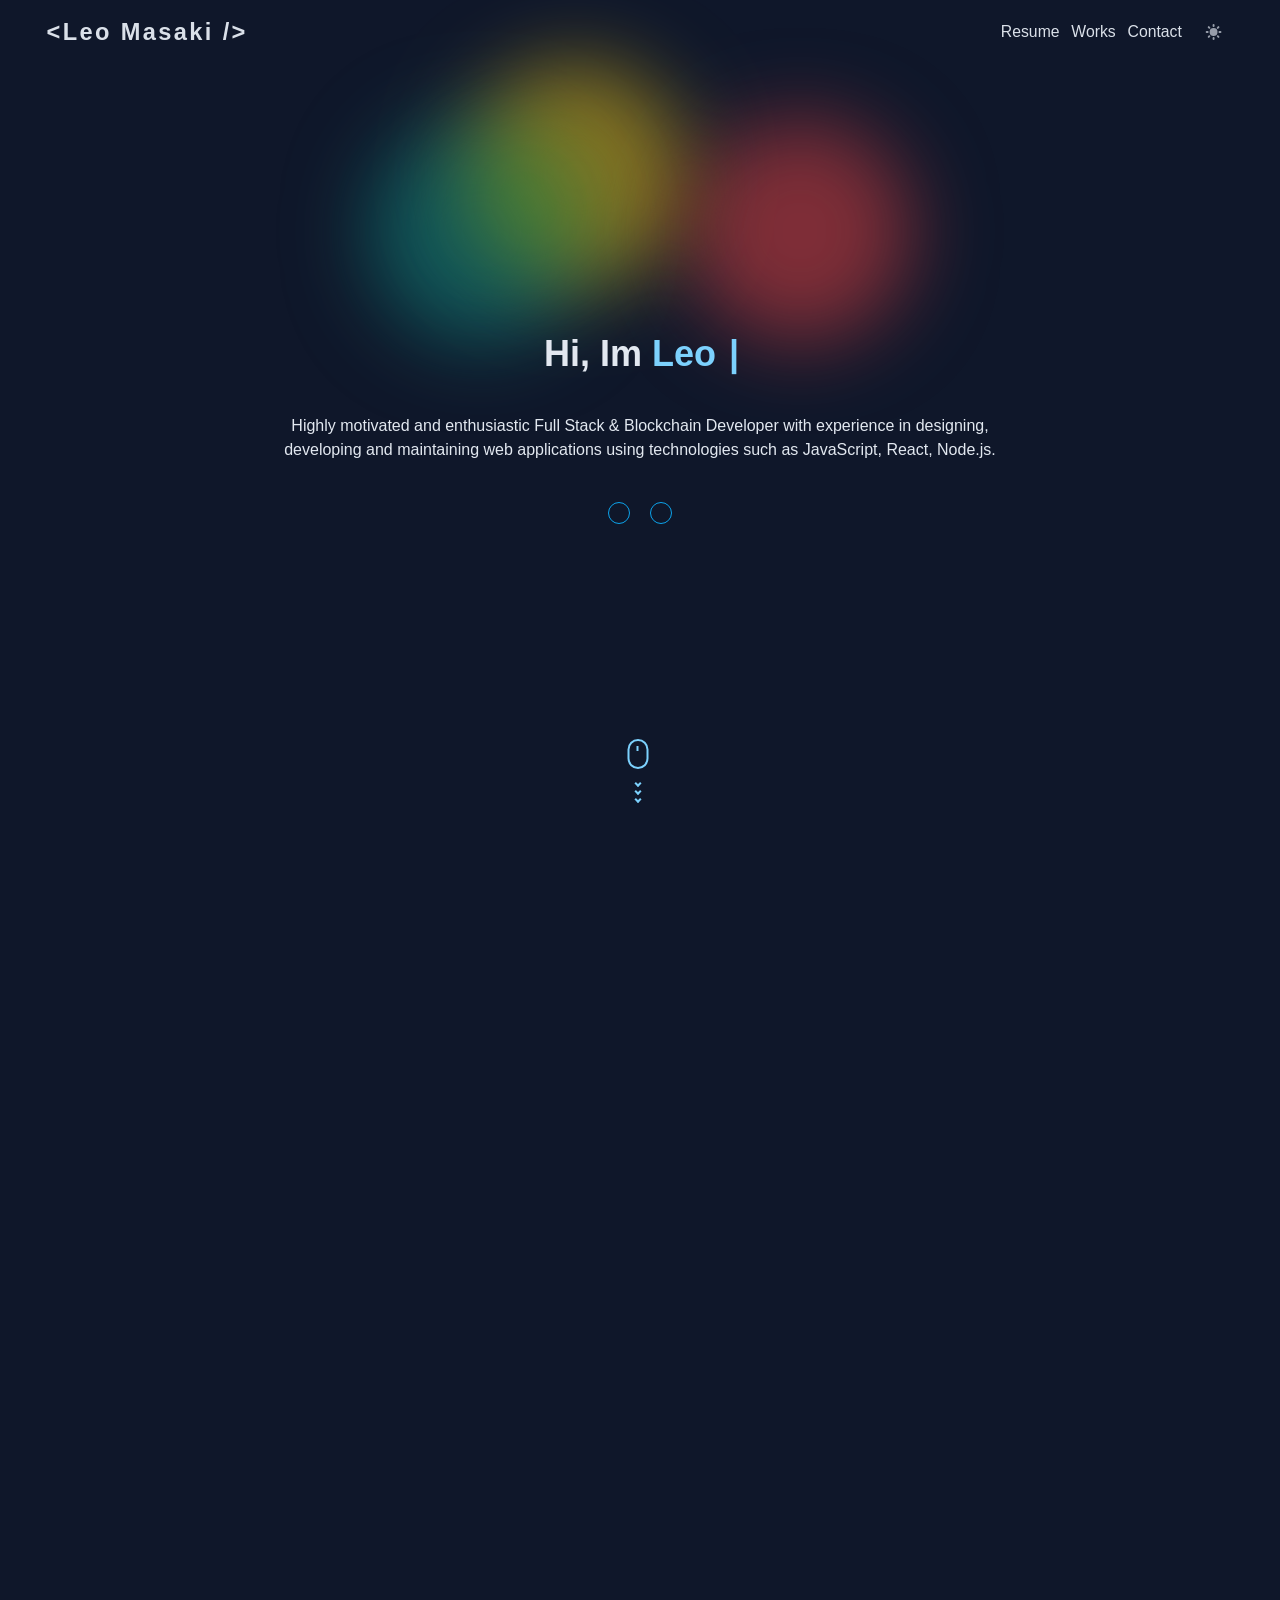
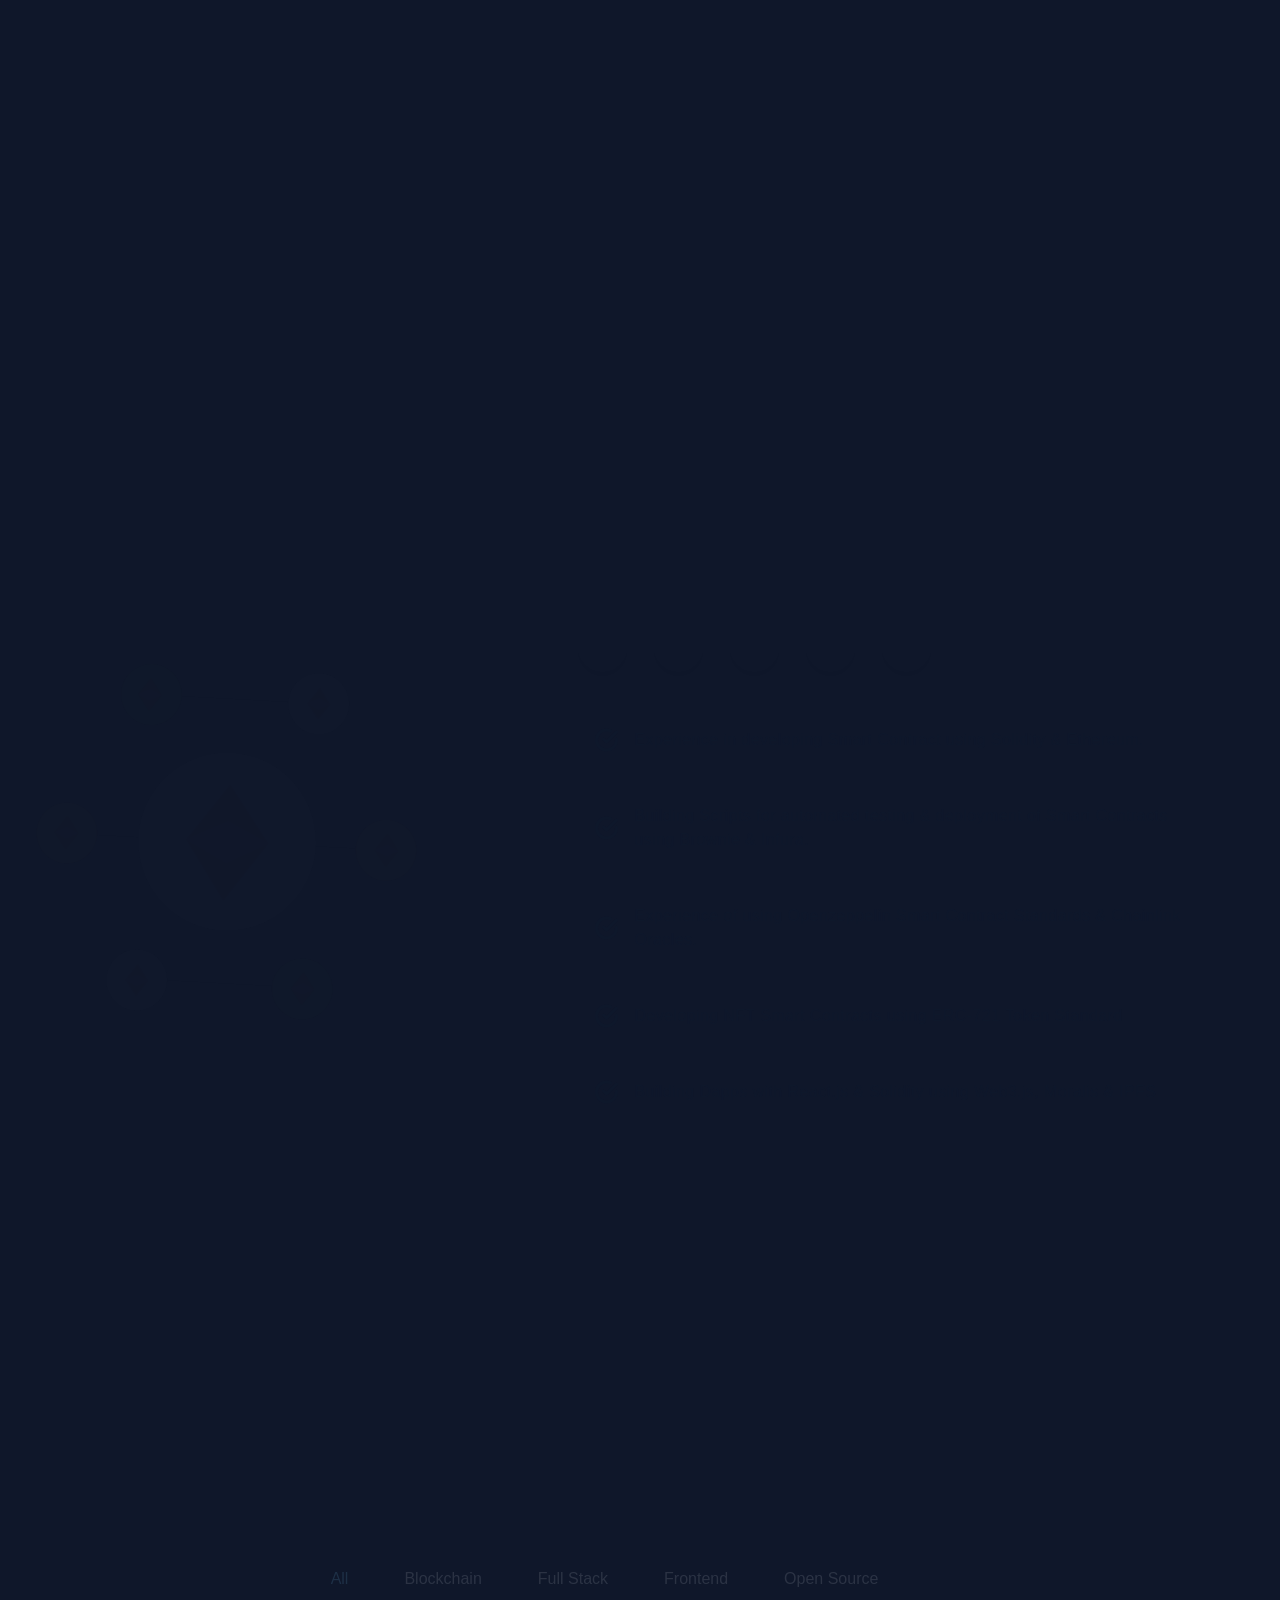
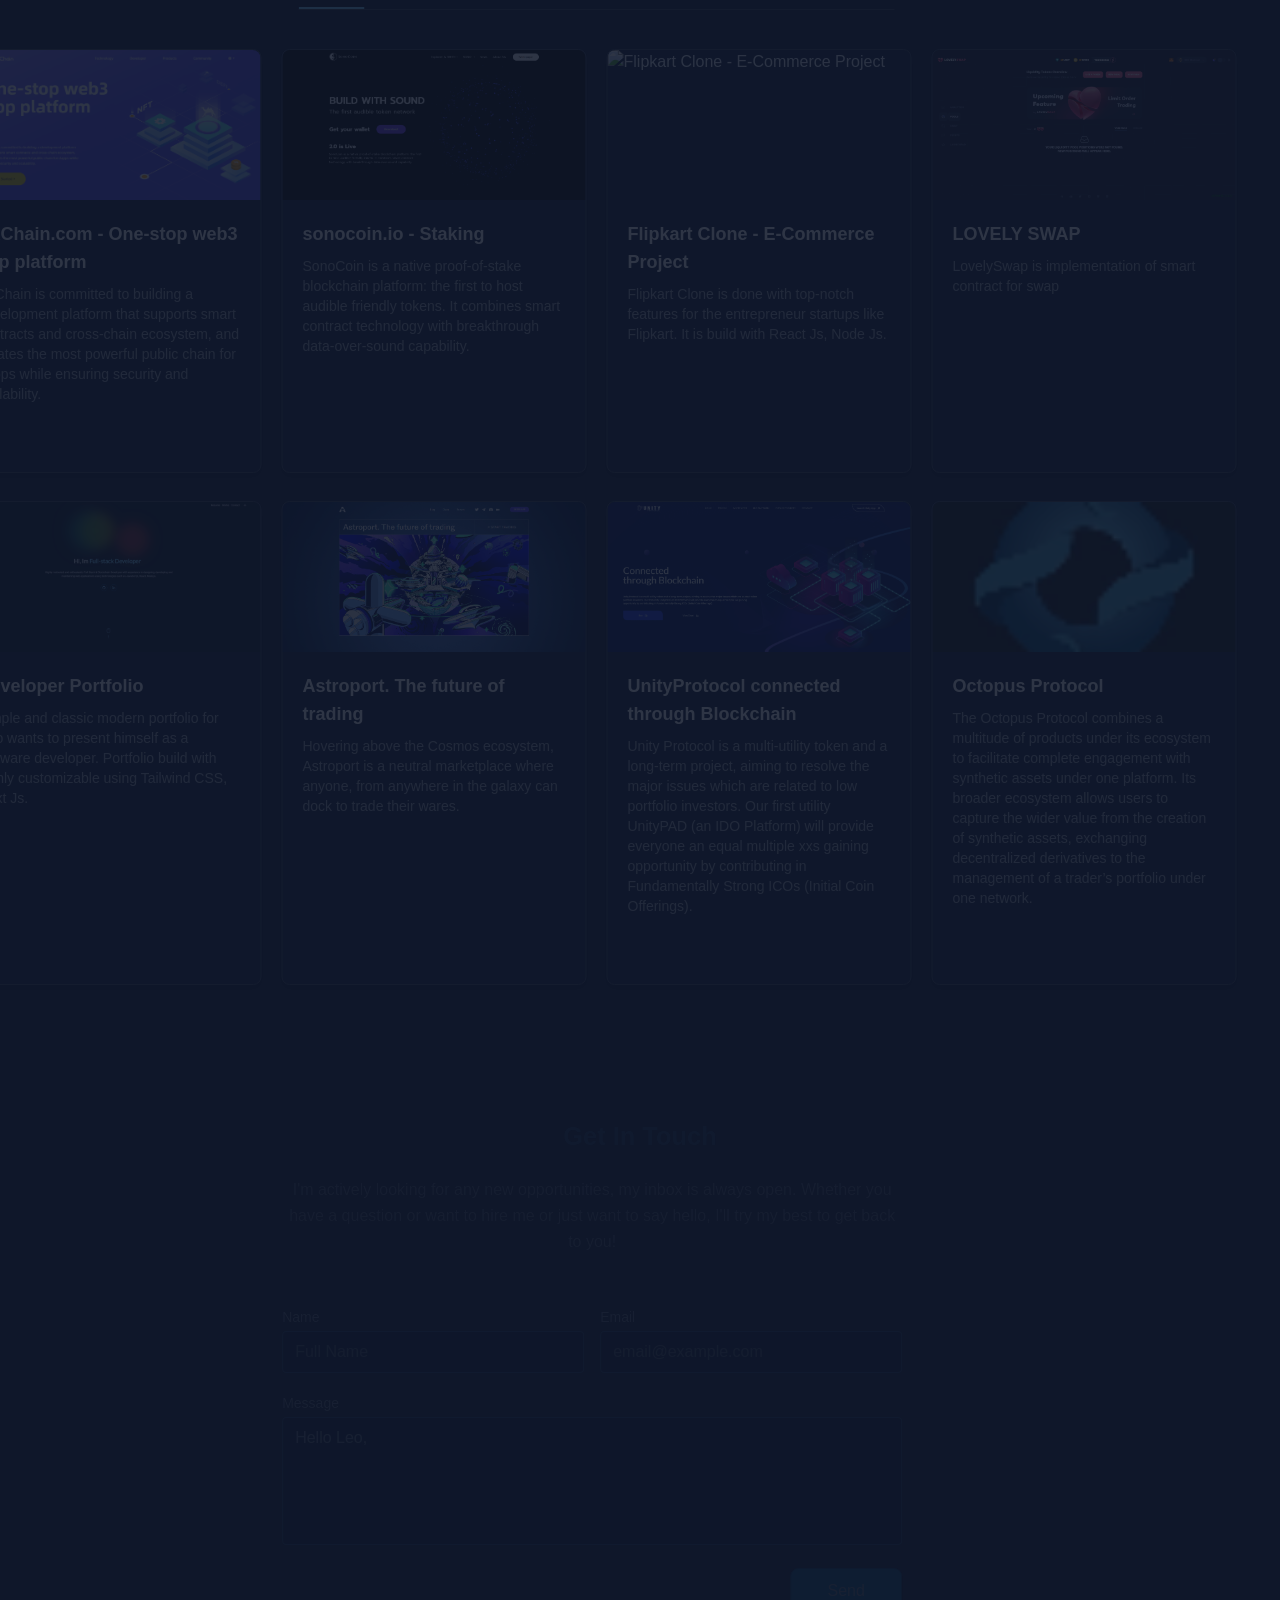
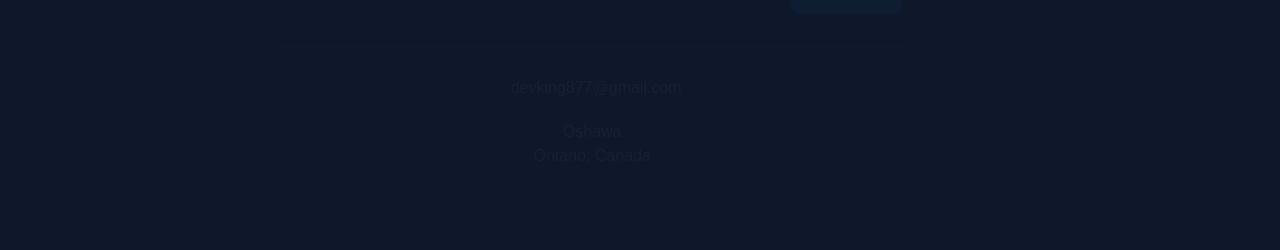
==== commit 0eef7d32: "Updates" ====
--- a/index.html
+++ b/index.html
@@ -1 +1 @@
-<!DOCTYPE html><html><head><meta charSet="utf-8"/><meta name="viewport" content="width=device-width"/><title>Hello I am Leo Masaki | Full Stack Developer | Javascript Enthusiast | Blockchain developer</title><meta name="next-head-count" content="3"/><meta charSet="UTF-8"/><meta http-equiv="X-UA-Compatible" content="IE=edge"/><link rel="preconnect" href="https://fonts.googleapis.com"/><link rel="preconnect" href="https://fonts.gstatic.com" crossorigin="true"/><link rel="apple-touch-icon" sizes="180x180" href="/apple-touch-icon.png"/><link rel="icon" type="image/png" sizes="32x32" href="/favicon-32x32.png"/><link rel="icon" type="image/png" sizes="16x16" href="/favicon-16x16.png"/><link rel="manifest" href="/site.webmanifest"/><link rel="mask-icon" href="/safari-pinned-tab.svg" color="#5bbad5"/><meta name="msapplication-TileColor" content="#da532c"/><meta name="theme-color" content="#ffffff"/><link rel="preconnect" href="https://fonts.gstatic.com" crossorigin /><link rel="preload" href="./next/static/css/c9a233a18cfa3573.css" as="style"/><link rel="stylesheet" href="./next/static/css/c9a233a18cfa3573.css" data-n-g=""/><noscript data-n-css=""></noscript><script defer="" nomodule="" src="./next/static/chunks/polyfills-c67a75d1b6f99dc8.js"></script><script src="./next/static/chunks/webpack-fecf5570e708d259.js" defer=""></script><script src="./next/static/chunks/framework-3b5a00d5d7e8d93b.js" defer=""></script><script src="./next/static/chunks/main-9ba0abbbf33d42dd.js" defer=""></script><script src="./next/static/chunks/pages/app-3ee73359a343c1ed.js" defer=""></script><script src="./next/static/chunks/ea88be26-24617524e9336442.js" defer=""></script><script src="./next/static/chunks/989-39b82cc557e188b8.js" defer=""></script><script src="./next/static/chunks/pages/index-3352e87a3d3fb61a.js" defer=""></script><script src="./next/static/mdVjt5f_Ofeie767tZt_j/buildmanifest.js" defer=""></script><script src="./next/static/mdVjt5f_Ofeie767tZt_j/ssgManifest.js" defer=""></script><style data-href="https://fonts.googleapis.com/css2?family=Lato&family=Roboto&display=swap">@font-face{font-family:'Lato';font-style:normal;font-weight:400;font-display:swap;src:url(https://fonts.gstatic.com/s/lato/v23/S6uyw4BMUTPHvxo.woff) format('woff')}@font-face{font-family:'Roboto';font-style:normal;font-weight:400;font-display:swap;src:url(https://fonts.gstatic.com/s/roboto/v30/KFOmCnqEu92Fr1Me5g.woff) format('woff')}@font-face{font-family:'Lato';font-style:normal;font-weight:400;font-display:swap;src:url(https://fonts.gstatic.com/s/lato/v23/S6uyw4BMUTPHjxAwXiWtFCfQ7A.woff2) format('woff2');unicode-range:U+0100-024F,U+0259,U+1E00-1EFF,U+2020,U+20A0-20AB,U+20AD-20CF,U+2113,U+2C60-2C7F,U+A720-A7FF}@font-face{font-family:'Lato';font-style:normal;font-weight:400;font-display:swap;src:url(https://fonts.gstatic.com/s/lato/v23/S6uyw4BMUTPHjx4wXiWtFCc.woff2) format('woff2');unicode-range:U+0000-00FF,U+0131,U+0152-0153,U+02BB-02BC,U+02C6,U+02DA,U+02DC,U+2000-206F,U+2074,U+20AC,U+2122,U+2191,U+2193,U+2212,U+2215,U+FEFF,U+FFFD}@font-face{font-family:'Roboto';font-style:normal;font-weight:400;font-display:swap;src:url(https://fonts.gstatic.com/s/roboto/v30/KFOmCnqEu92Fr1Mu72xKKTU1Kvnz.woff2) format('woff2');unicode-range:U+0460-052F,U+1C80-1C88,U+20B4,U+2DE0-2DFF,U+A640-A69F,U+FE2E-FE2F}@font-face{font-family:'Roboto';font-style:normal;font-weight:400;font-display:swap;src:url(https://fonts.gstatic.com/s/roboto/v30/KFOmCnqEu92Fr1Mu5mxKKTU1Kvnz.woff2) format('woff2');unicode-range:U+0301,U+0400-045F,U+0490-0491,U+04B0-04B1,U+2116}@font-face{font-family:'Roboto';font-style:normal;font-weight:400;font-display:swap;src:url(https://fonts.gstatic.com/s/roboto/v30/KFOmCnqEu92Fr1Mu7mxKKTU1Kvnz.woff2) format('woff2');unicode-range:U+1F00-1FFF}@font-face{font-family:'Roboto';font-style:normal;font-weight:400;font-display:swap;src:url(https://fonts.gstatic.com/s/roboto/v30/KFOmCnqEu92Fr1Mu4WxKKTU1Kvnz.woff2) format('woff2');unicode-range:U+0370-03FF}@font-face{font-family:'Roboto';font-style:normal;font-weight:400;font-display:swap;src:url(https://fonts.gstatic.com/s/roboto/v30/KFOmCnqEu92Fr1Mu7WxKKTU1Kvnz.woff2) format('woff2');unicode-range:U+0102-0103,U+0110-0111,U+0128-0129,U+0168-0169,U+01A0-01A1,U+01AF-01B0,U+1EA0-1EF9,U+20AB}@font-face{font-family:'Roboto';font-style:normal;font-weight:400;font-display:swap;src:url(https://fonts.gstatic.com/s/roboto/v30/KFOmCnqEu92Fr1Mu7GxKKTU1Kvnz.woff2) format('woff2');unicode-range:U+0100-024F,U+0259,U+1E00-1EFF,U+2020,U+20A0-20AB,U+20AD-20CF,U+2113,U+2C60-2C7F,U+A720-A7FF}@font-face{font-family:'Roboto';font-style:normal;font-weight:400;font-display:swap;src:url(https://fonts.gstatic.com/s/roboto/v30/KFOmCnqEu92Fr1Mu4mxKKTU1Kg.woff2) format('woff2');unicode-range:U+0000-00FF,U+0131,U+0152-0153,U+02BB-02BC,U+02C6,U+02DA,U+02DC,U+2000-206F,U+2074,U+20AC,U+2122,U+2191,U+2193,U+2212,U+2215,U+FEFF,U+FFFD}</style></head><body class="relative bg-neutral-50 font-roboto text-neutral-700 transition-colors duration-150 dark:bg-neutral-900 dark:text-neutral-200"><div id="next"><header class="container mx-auto"><nav class="fixed top-0 right-0 z-[1000] flex h-16 w-full items-center justify-between px-4 md:h-16 md:px-[4%] "><div style="opacity:0;transform:translateX(-200px) scale(0.5) translateZ(0)"><h3 class="text-md cursor-pointer font-lato font-semibold tracking-widest md:text-2xl">&lt;Leo Masaki /&gt;</h3></div><div style="opacity:0;transform:translateX(200px) scale(0.5) translateZ(0)"><ul class="flex items-center space-x-3"><li><a href="https://drive.google.com/file/d/1JP3-I11pVr26WXuoHH77MX4eDcEBHbvH/view?usp=share_link" target="_blank" rel="noreferrer" class="text-sm xs:text-base">Resume</a></li><li><a href="#works" class="text-sm xs:text-base">Works</a></li><li><a href="#contact" class="text-sm xs:text-base">Contact</a></li><li><button class="rounded-lg p-2.5 text-sm text-gray-500 hover:bg-gray-100 focus:outline-none focus:ring-4 focus:ring-gray-200 dark:text-gray-400 dark:hover:bg-gray-700 dark:focus:ring-gray-700"><svg class="h-5 w-5" fill="currentColor" viewBox="0 0 20 20" xmlns="http://www.w3.org/2000/svg"><path d="M10 2a1 1 0 011 1v1a1 1 0 11-2 0V3a1 1 0 011-1zm4 8a4 4 0 11-8 0 4 4 0 018 0zm-.464 4.95l.707.707a1 1 0 001.414-1.414l-.707-.707a1 1 0 00-1.414 1.414zm2.12-10.607a1 1 0 010 1.414l-.706.707a1 1 0 11-1.414-1.414l.707-.707a1 1 0 011.414 0zM17 11a1 1 0 100-2h-1a1 1 0 100 2h1zm-7 4a1 1 0 011 1v1a1 1 0 11-2 0v-1a1 1 0 011-1zM5.05 6.464A1 1 0 106.465 5.05l-.708-.707a1 1 0 00-1.414 1.414l.707.707zm1.414 8.486l-.707.707a1 1 0 01-1.414-1.414l.707-.707a1 1 0 011.414 1.414zM4 11a1 1 0 100-2H3a1 1 0 000 2h1z" fill-rule="evenodd" clip-rule="evenodd"></path></svg></button></li></ul></div></nav></header><main class="overflow-x-hidden"><section class="container mx-auto mt-3 flex max-h-screen min-h-screen flex-col items-center justify-around px-5 md:px-1"><div class="relative z-0 mx-auto h-full w-full max-w-lg"><div class="absolute top-0 -right-4 h-56 w-56 animate-blob rounded-full bg-red-500 opacity-50 mix-blend-multiply blur-2xl filter"></div><div class="animation-delay-2000 absolute top-0 -left-4 h-56 w-56 animate-blob rounded-full bg-teal-600 opacity-50 mix-blend-multiply blur-2xl filter"></div><div class="animation-delay-3000 absolute -top-14 left-20 h-56 w-56 animate-blob rounded-full bg-yellow-400 opacity-50 mix-blend-multiply blur-2xl filter"></div></div><div class="z-50 flex flex-col items-center space-y-5 sm:space-y-10"><h1 class="z-50 font-lato text-2xl font-bold sm:text-4xl md:font-semibold">Hi, Im<!-- --> <span class="text-primary-700 dark:text-primary-300"><span></span><span style="color:inherit" class="styles-module_blinkingCursor__yugAC"> </span><span style="color:inherit" class="styles-module_blinkingCursor__yugAC">|</span></span></h1><p class="text-center text-sm sm:text-base md:w-3/5">Highly motivated and enthusiastic Full Stack &amp; Blockchain Developer with experience in designing, developing and maintaining web applications using technologies such as JavaScript, React, Node.js. </p><div class="flex space-x-5"><a href="https://github.com/devking877" rel="noreferrer" target="_blank" class="dark:border-primary-500 inline-flex items-center rounded-full border border-primary-700 p-2.5 text-center text-sm font-medium text-primary-700 transition hover:bg-primary-600 hover:text-neutral-50 focus:outline-none focus:ring-2 focus:ring-primary-600 dark:text-primary-300 dark:hover:bg-primary-400 dark:hover:text-neutral-50 dark:focus:ring-primary-800"><span></span></a><a href="https://linkedin.com/in/dev-ghost-60653b269" rel="noreferrer" target="_blank" class="dark:border-primary-500 inline-flex items-center rounded-full border border-primary-700 p-2.5 text-center text-sm font-medium text-primary-700 transition hover:bg-primary-600 hover:text-neutral-50 focus:outline-none focus:ring-2 focus:ring-primary-600 dark:text-primary-300 dark:hover:bg-primary-400 dark:hover:text-neutral-50 dark:focus:ring-primary-800"><span></span></a></div></div><div id="mouse-scroll" class="ml-4 hidden cursor-pointer transition-all duration-200 "><div class="mouse d border-2 border-solid border-primary-700 dark:border-primary-300"><div class="mouse-in bg-primary-700 dark:bg-primary-300"></div></div><div class="mt-3"><span class="down-arrow-1 border-r-2 border-b-2 border-solid border-primary-700 dark:border-primary-300"></span><span class="down-arrow-2 border-r-2 border-b-2 border-solid border-primary-700 dark:border-primary-300"></span><span class="down-arrow-3 border-r-2 border-b-2 border-solid border-primary-700 dark:border-primary-300"></span></div></div><button type="button" class="fixed bottom-7 right-5 z-[2000] rounded-full bg-primary-700 p-3 text-xs font-medium uppercase leading-tight text-primary-50 shadow-md transition-all duration-200 ease-in-out hover:bg-primary-700/80 hover:shadow-lg focus:shadow-lg focus:outline-none focus:ring-2 active:shadow-lg dark:border-primary-700 dark:bg-primary-500 dark:hover:bg-primary-700 dark:focus:ring-primary-600 hidden"><svg aria-hidden="true" focusable="false" data-prefix="fas" class="h-4 w-4" role="img" xmlns="http://www.w3.org/2000/svg" viewBox="0 0 448 512"><path fill="currentColor" d="M34.9 289.5l-22.2-22.2c-9.4-9.4-9.4-24.6 0-33.9L207 39c9.4-9.4 24.6-9.4 33.9 0l194.3 194.3c9.4 9.4 9.4 24.6 0 33.9L413 289.4c-9.5 9.5-25 9.3-34.3-.4L264 168.6V456c0 13.3-10.7 24-24 24h-32c-13.3 0-24-10.7-24-24V168.6L69.2 289.1c-9.3 9.8-24.8 10-34.3.4z"></path></svg></button></section><section class="container mx-auto mt-16 text-center sm:mt-10"><div style="opacity:0;transform:scale(0.7) translateZ(0)"><h2 class="mb-5 font-lato text-3xl font-semibold text-primary-700 dark:text-primary-300 sm:text-4xl">What i do</h2></div><div style="opacity:0;transform:translateX(-50px) translateZ(0)"><div class="container mx-auto my-5 flex flex-col items-center p-5 md:flex-row"><div class="mb-10 md:mb-0 md:w-1/2 lg:w-full lg:max-w-lg"><div></div></div><div class="flex flex-col items-center text-center md:w-1/2 md:items-start md:pl-16 md:text-left lg:flex-grow lg:pl-24"><div style="opacity:0;transform:scale(0.7) translateZ(0)"><h1 class="mb-4 text-xl font-semibold tracking-wide text-primary-700 dark:text-primary-300 sm:text-2xl">Frontend Development</h1></div><div class="my-3 flex flex-wrap justify-items-center gap-x-4 gap-y-7 text-center sm:gap-x-7"><div class="inline-flex h-12 w-12 items-center justify-center rounded-full p-2 shadow-md shadow-neutral-300 dark:shadow-neutral-700"><span class="group relative cursor-pointer"><span class="pointer-events-none absolute -top-[4.7rem] left-1/2 z-[1000] w-32 min-w-fit -translate-x-1/2 whitespace-nowrap rounded-xl bg-neutral-700 px-3 py-1 opacity-0 transition before:absolute before:left-1/2 before:top-full before:-translate-x-1/2 before:border-[6px] before:border-transparent before:border-t-neutral-700 before:content-[&#x27;&#x27;] group-hover:opacity-100 dark:bg-neutral-700 dark:before:border-t-neutral-700"><div class="flex items-center justify-between mb-2 mt-1"><div class="text-left text-xs text-neutral-50"> <!-- -->HTML</div><span class="ml-2 text-xs text-neutral-50">80%</span></div><div class="mb-4 h-2.5 w-full rounded-full bg-neutral-50"><div class="h-2.5 rounded-full bg-primary-400" style="width:80%"></div></div></span><span></span></span></div><div class="inline-flex h-12 w-12 items-center justify-center rounded-full p-2 shadow-md shadow-neutral-300 dark:shadow-neutral-700"><span class="group relative cursor-pointer"><span class="pointer-events-none absolute -top-[4.7rem] left-1/2 z-[1000] w-32 min-w-fit -translate-x-1/2 whitespace-nowrap rounded-xl bg-neutral-700 px-3 py-1 opacity-0 transition before:absolute before:left-1/2 before:top-full before:-translate-x-1/2 before:border-[6px] before:border-transparent before:border-t-neutral-700 before:content-[&#x27;&#x27;] group-hover:opacity-100 dark:bg-neutral-700 dark:before:border-t-neutral-700"><div class="flex items-center justify-between mb-2 mt-1"><div class="text-left text-xs text-neutral-50"> <!-- -->CSS</div><span class="ml-2 text-xs text-neutral-50">80%</span></div><div class="mb-4 h-2.5 w-full rounded-full bg-neutral-50"><div class="h-2.5 rounded-full bg-primary-400" style="width:80%"></div></div></span><span></span></span></div><div class="inline-flex h-12 w-12 items-center justify-center rounded-full p-2 shadow-md shadow-neutral-300 dark:shadow-neutral-700"><span class="group relative cursor-pointer"><span class="pointer-events-none absolute -top-[4.7rem] left-1/2 z-[1000] w-32 min-w-fit -translate-x-1/2 whitespace-nowrap rounded-xl bg-neutral-700 px-3 py-1 opacity-0 transition before:absolute before:left-1/2 before:top-full before:-translate-x-1/2 before:border-[6px] before:border-transparent before:border-t-neutral-700 before:content-[&#x27;&#x27;] group-hover:opacity-100 dark:bg-neutral-700 dark:before:border-t-neutral-700"><div class="flex items-center justify-between mb-2 mt-1"><div class="text-left text-xs text-neutral-50"> <!-- -->Javascript</div><span class="ml-2 text-xs text-neutral-50">90%</span></div><div class="mb-4 h-2.5 w-full rounded-full bg-neutral-50"><div class="h-2.5 rounded-full bg-primary-400" style="width:90%"></div></div></span><span></span></span></div><div class="inline-flex h-12 w-12 items-center justify-center rounded-full p-2 shadow-md shadow-neutral-300 dark:shadow-neutral-700"><span class="group relative cursor-pointer"><span class="pointer-events-none absolute -top-[4.7rem] left-1/2 z-[1000] w-32 min-w-fit -translate-x-1/2 whitespace-nowrap rounded-xl bg-neutral-700 px-3 py-1 opacity-0 transition before:absolute before:left-1/2 before:top-full before:-translate-x-1/2 before:border-[6px] before:border-transparent before:border-t-neutral-700 before:content-[&#x27;&#x27;] group-hover:opacity-100 dark:bg-neutral-700 dark:before:border-t-neutral-700"><div class="flex items-center justify-between mb-2 mt-1"><div class="text-left text-xs text-neutral-50"> <!-- -->Typescript</div><span class="ml-2 text-xs text-neutral-50">80%</span></div><div class="mb-4 h-2.5 w-full rounded-full bg-neutral-50"><div class="h-2.5 rounded-full bg-primary-400" style="width:80%"></div></div></span><span></span></span></div><div class="inline-flex h-12 w-12 items-center justify-center rounded-full p-2 shadow-md shadow-neutral-300 dark:shadow-neutral-700"><span class="group relative cursor-pointer"><span class="pointer-events-none absolute -top-[4.7rem] left-1/2 z-[1000] w-32 min-w-fit -translate-x-1/2 whitespace-nowrap rounded-xl bg-neutral-700 px-3 py-1 opacity-0 transition before:absolute before:left-1/2 before:top-full before:-translate-x-1/2 before:border-[6px] before:border-transparent before:border-t-neutral-700 before:content-[&#x27;&#x27;] group-hover:opacity-100 dark:bg-neutral-700 dark:before:border-t-neutral-700"><div class="flex items-center justify-between mb-2 mt-1"><div class="text-left text-xs text-neutral-50"> <!-- -->React.js</div><span class="ml-2 text-xs text-neutral-50">80%</span></div><div class="mb-4 h-2.5 w-full rounded-full bg-neutral-50"><div class="h-2.5 rounded-full bg-primary-400" style="width:80%"></div></div></span><span></span></span></div><div class="inline-flex h-12 w-12 items-center justify-center rounded-full p-2 shadow-md shadow-neutral-300 dark:shadow-neutral-700"><span class="group relative cursor-pointer"><span class="pointer-events-none absolute -top-[4.7rem] left-1/2 z-[1000] w-32 min-w-fit -translate-x-1/2 whitespace-nowrap rounded-xl bg-neutral-700 px-3 py-1 opacity-0 transition before:absolute before:left-1/2 before:top-full before:-translate-x-1/2 before:border-[6px] before:border-transparent before:border-t-neutral-700 before:content-[&#x27;&#x27;] group-hover:opacity-100 dark:bg-neutral-700 dark:before:border-t-neutral-700"><div class="flex items-center justify-between mb-2 mt-1"><div class="text-left text-xs text-neutral-50"> <!-- -->Next.js</div><span class="ml-2 text-xs text-neutral-50">90%</span></div><div class="mb-4 h-2.5 w-full rounded-full bg-neutral-50"><div class="h-2.5 rounded-full bg-primary-400" style="width:90%"></div></div></span><span></span></span></div><div class="inline-flex h-12 w-12 items-center justify-center rounded-full p-2 shadow-md shadow-neutral-300 dark:shadow-neutral-700"><span class="group relative cursor-pointer"><span class="pointer-events-none absolute -top-[4.7rem] left-1/2 z-[1000] w-32 min-w-fit -translate-x-1/2 whitespace-nowrap rounded-xl bg-neutral-700 px-3 py-1 opacity-0 transition before:absolute before:left-1/2 before:top-full before:-translate-x-1/2 before:border-[6px] before:border-transparent before:border-t-neutral-700 before:content-[&#x27;&#x27;] group-hover:opacity-100 dark:bg-neutral-700 dark:before:border-t-neutral-700"><div class="flex items-center justify-between mb-2 mt-1"><div class="text-left text-xs text-neutral-50"> <!-- -->Gatsby</div><span class="ml-2 text-xs text-neutral-50">90%</span></div><div class="mb-4 h-2.5 w-full rounded-full bg-neutral-50"><div class="h-2.5 rounded-full bg-primary-400" style="width:90%"></div></div></span><span></span></span></div><div class="inline-flex h-12 w-12 items-center justify-center rounded-full p-2 shadow-md shadow-neutral-300 dark:shadow-neutral-700"><span class="group relative cursor-pointer"><span class="pointer-events-none absolute -top-[4.7rem] left-1/2 z-[1000] w-32 min-w-fit -translate-x-1/2 whitespace-nowrap rounded-xl bg-neutral-700 px-3 py-1 opacity-0 transition before:absolute before:left-1/2 before:top-full before:-translate-x-1/2 before:border-[6px] before:border-transparent before:border-t-neutral-700 before:content-[&#x27;&#x27;] group-hover:opacity-100 dark:bg-neutral-700 dark:before:border-t-neutral-700"><div class="flex items-center justify-between mb-2 mt-1"><div class="text-left text-xs text-neutral-50"> <!-- -->Material UI (mui)</div><span class="ml-2 text-xs text-neutral-50">90%</span></div><div class="mb-4 h-2.5 w-full rounded-full bg-neutral-50"><div class="h-2.5 rounded-full bg-primary-400" style="width:90%"></div></div></span><span></span></span></div><div class="inline-flex h-12 w-12 items-center justify-center rounded-full p-2 shadow-md shadow-neutral-300 dark:shadow-neutral-700"><span class="group relative cursor-pointer"><span class="pointer-events-none absolute -top-[4.7rem] left-1/2 z-[1000] w-32 min-w-fit -translate-x-1/2 whitespace-nowrap rounded-xl bg-neutral-700 px-3 py-1 opacity-0 transition before:absolute before:left-1/2 before:top-full before:-translate-x-1/2 before:border-[6px] before:border-transparent before:border-t-neutral-700 before:content-[&#x27;&#x27;] group-hover:opacity-100 dark:bg-neutral-700 dark:before:border-t-neutral-700"><div class="flex items-center justify-between mb-2 mt-1"><div class="text-left text-xs text-neutral-50"> <!-- -->Tailwind CSS</div><span class="ml-2 text-xs text-neutral-50">90%</span></div><div class="mb-4 h-2.5 w-full rounded-full bg-neutral-50"><div class="h-2.5 rounded-full bg-primary-400" style="width:90%"></div></div></span><span></span></span></div><div class="inline-flex h-12 w-12 items-center justify-center rounded-full p-2 shadow-md shadow-neutral-300 dark:shadow-neutral-700"><span class="group relative cursor-pointer"><span class="pointer-events-none absolute -top-[4.7rem] left-1/2 z-[1000] w-32 min-w-fit -translate-x-1/2 whitespace-nowrap rounded-xl bg-neutral-700 px-3 py-1 opacity-0 transition before:absolute before:left-1/2 before:top-full before:-translate-x-1/2 before:border-[6px] before:border-transparent before:border-t-neutral-700 before:content-[&#x27;&#x27;] group-hover:opacity-100 dark:bg-neutral-700 dark:before:border-t-neutral-700"><div class="flex items-center justify-between mb-2 mt-1"><div class="text-left text-xs text-neutral-50"> <!-- -->SCSS</div><span class="ml-2 text-xs text-neutral-50">90%</span></div><div class="mb-4 h-2.5 w-full rounded-full bg-neutral-50"><div class="h-2.5 rounded-full bg-primary-400" style="width:90%"></div></div></span><span></span></span></div><div class="inline-flex h-12 w-12 items-center justify-center rounded-full p-2 shadow-md shadow-neutral-300 dark:shadow-neutral-700"><span class="group relative cursor-pointer"><span class="pointer-events-none absolute -top-[4.7rem] left-1/2 z-[1000] w-32 min-w-fit -translate-x-1/2 whitespace-nowrap rounded-xl bg-neutral-700 px-3 py-1 opacity-0 transition before:absolute before:left-1/2 before:top-full before:-translate-x-1/2 before:border-[6px] before:border-transparent before:border-t-neutral-700 before:content-[&#x27;&#x27;] group-hover:opacity-100 dark:bg-neutral-700 dark:before:border-t-neutral-700"><div class="flex items-center justify-between mb-2 mt-1"><div class="text-left text-xs text-neutral-50"> <!-- -->Bootstrap</div><span class="ml-2 text-xs text-neutral-50">90%</span></div><div class="mb-4 h-2.5 w-full rounded-full bg-neutral-50"><div class="h-2.5 rounded-full bg-primary-400" style="width:90%"></div></div></span><span></span></span></div><div class="inline-flex h-12 w-12 items-center justify-center rounded-full p-2 shadow-md shadow-neutral-300 dark:shadow-neutral-700"><span class="group relative cursor-pointer"><span class="pointer-events-none absolute -top-[4.7rem] left-1/2 z-[1000] w-32 min-w-fit -translate-x-1/2 whitespace-nowrap rounded-xl bg-neutral-700 px-3 py-1 opacity-0 transition before:absolute before:left-1/2 before:top-full before:-translate-x-1/2 before:border-[6px] before:border-transparent before:border-t-neutral-700 before:content-[&#x27;&#x27;] group-hover:opacity-100 dark:bg-neutral-700 dark:before:border-t-neutral-700"><div class="flex items-center justify-between mb-2 mt-1"><div class="text-left text-xs text-neutral-50"> <!-- -->Styled Components</div><span class="ml-2 text-xs text-neutral-50">90%</span></div><div class="mb-4 h-2.5 w-full rounded-full bg-neutral-50"><div class="h-2.5 rounded-full bg-primary-400" style="width:90%"></div></div></span><span></span></span></div><div class="inline-flex h-12 w-12 items-center justify-center rounded-full p-2 shadow-md shadow-neutral-300 dark:shadow-neutral-700"><span class="group relative cursor-pointer"><span class="pointer-events-none absolute -top-[4.7rem] left-1/2 z-[1000] w-32 min-w-fit -translate-x-1/2 whitespace-nowrap rounded-xl bg-neutral-700 px-3 py-1 opacity-0 transition before:absolute before:left-1/2 before:top-full before:-translate-x-1/2 before:border-[6px] before:border-transparent before:border-t-neutral-700 before:content-[&#x27;&#x27;] group-hover:opacity-100 dark:bg-neutral-700 dark:before:border-t-neutral-700"><div class="flex items-center justify-between mb-2 mt-1"><div class="text-left text-xs text-neutral-50"> <!-- -->Redux</div><span class="ml-2 text-xs text-neutral-50">90%</span></div><div class="mb-4 h-2.5 w-full rounded-full bg-neutral-50"><div class="h-2.5 rounded-full bg-primary-400" style="width:90%"></div></div></span><span></span></span></div><div class="inline-flex h-12 w-12 items-center justify-center rounded-full p-2 shadow-md shadow-neutral-300 dark:shadow-neutral-700"><span class="group relative cursor-pointer"><span class="pointer-events-none absolute -top-[4.7rem] left-1/2 z-[1000] w-32 min-w-fit -translate-x-1/2 whitespace-nowrap rounded-xl bg-neutral-700 px-3 py-1 opacity-0 transition before:absolute before:left-1/2 before:top-full before:-translate-x-1/2 before:border-[6px] before:border-transparent before:border-t-neutral-700 before:content-[&#x27;&#x27;] group-hover:opacity-100 dark:bg-neutral-700 dark:before:border-t-neutral-700"><div class="flex items-center justify-between mb-2 mt-1"><div class="text-left text-xs text-neutral-50"> <!-- -->React Router</div><span class="ml-2 text-xs text-neutral-50">90%</span></div><div class="mb-4 h-2.5 w-full rounded-full bg-neutral-50"><div class="h-2.5 rounded-full bg-primary-400" style="width:90%"></div></div></span><span></span></span></div><div class="inline-flex h-12 w-12 items-center justify-center rounded-full p-2 shadow-md shadow-neutral-300 dark:shadow-neutral-700"><span class="group relative cursor-pointer"><span class="pointer-events-none absolute -top-[4.7rem] left-1/2 z-[1000] w-32 min-w-fit -translate-x-1/2 whitespace-nowrap rounded-xl bg-neutral-700 px-3 py-1 opacity-0 transition before:absolute before:left-1/2 before:top-full before:-translate-x-1/2 before:border-[6px] before:border-transparent before:border-t-neutral-700 before:content-[&#x27;&#x27;] group-hover:opacity-100 dark:bg-neutral-700 dark:before:border-t-neutral-700"><div class="flex items-center justify-between mb-2 mt-1"><div class="text-left text-xs text-neutral-50"> <!-- -->React Query</div><span class="ml-2 text-xs text-neutral-50">90%</span></div><div class="mb-4 h-2.5 w-full rounded-full bg-neutral-50"><div class="h-2.5 rounded-full bg-primary-400" style="width:90%"></div></div></span><span></span></span></div><div class="inline-flex h-12 w-12 items-center justify-center rounded-full p-2 shadow-md shadow-neutral-300 dark:shadow-neutral-700"><span class="group relative cursor-pointer"><span class="pointer-events-none absolute -top-[4.7rem] left-1/2 z-[1000] w-32 min-w-fit -translate-x-1/2 whitespace-nowrap rounded-xl bg-neutral-700 px-3 py-1 opacity-0 transition before:absolute before:left-1/2 before:top-full before:-translate-x-1/2 before:border-[6px] before:border-transparent before:border-t-neutral-700 before:content-[&#x27;&#x27;] group-hover:opacity-100 dark:bg-neutral-700 dark:before:border-t-neutral-700"><div class="flex items-center justify-between mb-2 mt-1"><div class="text-left text-xs text-neutral-50"> <!-- -->React Hook Form</div><span class="ml-2 text-xs text-neutral-50">90%</span></div><div class="mb-4 h-2.5 w-full rounded-full bg-neutral-50"><div class="h-2.5 rounded-full bg-primary-400" style="width:90%"></div></div></span><span></span></span></div><div class="inline-flex h-12 w-12 items-center justify-center rounded-full p-2 shadow-md shadow-neutral-300 dark:shadow-neutral-700"><span class="group relative cursor-pointer"><span class="pointer-events-none absolute -top-[4.7rem] left-1/2 z-[1000] w-32 min-w-fit -translate-x-1/2 whitespace-nowrap rounded-xl bg-neutral-700 px-3 py-1 opacity-0 transition before:absolute before:left-1/2 before:top-full before:-translate-x-1/2 before:border-[6px] before:border-transparent before:border-t-neutral-700 before:content-[&#x27;&#x27;] group-hover:opacity-100 dark:bg-neutral-700 dark:before:border-t-neutral-700"><div class="flex items-center justify-between mb-2 mt-1"><div class="text-left text-xs text-neutral-50"> <!-- -->Lodash</div><span class="ml-2 text-xs text-neutral-50">90%</span></div><div class="mb-4 h-2.5 w-full rounded-full bg-neutral-50"><div class="h-2.5 rounded-full bg-primary-400" style="width:90%"></div></div></span><span></span></span></div></div><div class="mt-7 w-full space-y-5"><div class="flex h-full w-full items-center rounded-lg bg-primary-800/10 p-4"><svg fill="none" stroke="currentColor" stroke-linecap="round" stroke-linejoin="round" stroke-width="3" class="mr-4 h-6 w-6 flex-shrink-0 text-primary-800 dark:text-primary-400" viewBox="0 0 24 24"><path d="M22 11.08V12a10 10 0 11-5.93-9.14"></path><path d="M22 4L12 14.01l-3-3"></path></svg><span class="text-sm tracking-normal text-primary-800 dark:text-primary-400 sm:text-base sm:tracking-wide">Building complex, interactive user interfaces using React js.</span></div><div class="flex h-full w-full items-center rounded-lg bg-primary-800/10 p-4"><svg fill="none" stroke="currentColor" stroke-linecap="round" stroke-linejoin="round" stroke-width="3" class="mr-4 h-6 w-6 flex-shrink-0 text-primary-800 dark:text-primary-400" viewBox="0 0 24 24"><path d="M22 11.08V12a10 10 0 11-5.93-9.14"></path><path d="M22 4L12 14.01l-3-3"></path></svg><span class="text-sm tracking-normal text-primary-800 dark:text-primary-400 sm:text-base sm:tracking-wide">Building Large scale Web applications using state management library such as redux.</span></div><div class="flex h-full w-full items-center rounded-lg bg-primary-800/10 p-4"><svg fill="none" stroke="currentColor" stroke-linecap="round" stroke-linejoin="round" stroke-width="3" class="mr-4 h-6 w-6 flex-shrink-0 text-primary-800 dark:text-primary-400" viewBox="0 0 24 24"><path d="M22 11.08V12a10 10 0 11-5.93-9.14"></path><path d="M22 4L12 14.01l-3-3"></path></svg><span class="text-sm tracking-normal text-primary-800 dark:text-primary-400 sm:text-base sm:tracking-wide">Building responsive Web Applications.</span></div></div></div></div></div><div style="opacity:0;transform:translateX(-50px) translateZ(0)"><div class="container mx-auto my-5 flex flex-col items-center p-5 md:flex-row"><div class="mb-10 w-full md:mb-0 md:w-1/2 lg:w-full lg:max-w-lg"><div></div></div><div class="flex flex-col items-center text-center md:w-1/2 md:items-start md:pl-16 md:text-left lg:flex-grow lg:pl-24"><div style="opacity:0;transform:scale(0.7) translateZ(0)"><h1 class="mb-4 text-xl font-semibold tracking-wide text-primary-700 dark:text-primary-300 sm:text-2xl">Backend Development</h1></div><div class="my-3 flex flex-wrap justify-items-center gap-x-4 gap-y-7 text-center sm:gap-x-7"><div class="inline-flex h-12 w-12 items-center justify-center rounded-full p-2 shadow-md shadow-neutral-300 dark:shadow-neutral-700"><span class="group relative cursor-pointer"><span class="pointer-events-none absolute -top-[4.7rem] left-1/2 z-[1000] w-32 min-w-fit -translate-x-1/2 whitespace-nowrap rounded-xl bg-neutral-700 px-3 py-1 opacity-0 transition before:absolute before:left-1/2 before:top-full before:-translate-x-1/2 before:border-[6px] before:border-transparent before:border-t-neutral-700 before:content-[&#x27;&#x27;] group-hover:opacity-100 dark:bg-neutral-700 dark:before:border-t-neutral-700"><div class="flex items-center justify-between mb-2 mt-1"><div class="text-left text-xs text-neutral-50"> <!-- -->Node.js</div><span class="ml-2 text-xs text-neutral-50">90%</span></div><div class="mb-4 h-2.5 w-full rounded-full bg-neutral-50"><div class="h-2.5 rounded-full bg-primary-400" style="width:90%"></div></div></span><span></span></span></div><div class="inline-flex h-12 w-12 items-center justify-center rounded-full p-2 shadow-md shadow-neutral-300 dark:shadow-neutral-700"><span class="group relative cursor-pointer"><span class="pointer-events-none absolute -top-[4.7rem] left-1/2 z-[1000] w-32 min-w-fit -translate-x-1/2 whitespace-nowrap rounded-xl bg-neutral-700 px-3 py-1 opacity-0 transition before:absolute before:left-1/2 before:top-full before:-translate-x-1/2 before:border-[6px] before:border-transparent before:border-t-neutral-700 before:content-[&#x27;&#x27;] group-hover:opacity-100 dark:bg-neutral-700 dark:before:border-t-neutral-700"><div class="flex items-center justify-between mb-2 mt-1"><div class="text-left text-xs text-neutral-50"> <!-- -->Express (Node.js Framework)</div><span class="ml-2 text-xs text-neutral-50">90%</span></div><div class="mb-4 h-2.5 w-full rounded-full bg-neutral-50"><div class="h-2.5 rounded-full bg-primary-400" style="width:90%"></div></div></span><span></span></span></div><div class="inline-flex h-12 w-12 items-center justify-center rounded-full p-2 shadow-md shadow-neutral-300 dark:shadow-neutral-700"><span class="group relative cursor-pointer"><span class="pointer-events-none absolute -top-[4.7rem] left-1/2 z-[1000] w-32 min-w-fit -translate-x-1/2 whitespace-nowrap rounded-xl bg-neutral-700 px-3 py-1 opacity-0 transition before:absolute before:left-1/2 before:top-full before:-translate-x-1/2 before:border-[6px] before:border-transparent before:border-t-neutral-700 before:content-[&#x27;&#x27;] group-hover:opacity-100 dark:bg-neutral-700 dark:before:border-t-neutral-700"><div class="flex items-center justify-between mb-2 mt-1"><div class="text-left text-xs text-neutral-50"> <!-- -->REST Api</div><span class="ml-2 text-xs text-neutral-50">90%</span></div><div class="mb-4 h-2.5 w-full rounded-full bg-neutral-50"><div class="h-2.5 rounded-full bg-primary-400" style="width:90%"></div></div></span><span></span></span></div><div class="inline-flex h-12 w-12 items-center justify-center rounded-full p-2 shadow-md shadow-neutral-300 dark:shadow-neutral-700"><span class="group relative cursor-pointer"><span class="pointer-events-none absolute -top-[4.7rem] left-1/2 z-[1000] w-32 min-w-fit -translate-x-1/2 whitespace-nowrap rounded-xl bg-neutral-700 px-3 py-1 opacity-0 transition before:absolute before:left-1/2 before:top-full before:-translate-x-1/2 before:border-[6px] before:border-transparent before:border-t-neutral-700 before:content-[&#x27;&#x27;] group-hover:opacity-100 dark:bg-neutral-700 dark:before:border-t-neutral-700"><div class="flex items-center justify-between mb-2 mt-1"><div class="text-left text-xs text-neutral-50"> <!-- -->Graphql</div><span class="ml-2 text-xs text-neutral-50">90%</span></div><div class="mb-4 h-2.5 w-full rounded-full bg-neutral-50"><div class="h-2.5 rounded-full bg-primary-400" style="width:90%"></div></div></span><span></span></span></div><div class="inline-flex h-12 w-12 items-center justify-center rounded-full p-2 shadow-md shadow-neutral-300 dark:shadow-neutral-700"><span class="group relative cursor-pointer"><span class="pointer-events-none absolute -top-[4.7rem] left-1/2 z-[1000] w-32 min-w-fit -translate-x-1/2 whitespace-nowrap rounded-xl bg-neutral-700 px-3 py-1 opacity-0 transition before:absolute before:left-1/2 before:top-full before:-translate-x-1/2 before:border-[6px] before:border-transparent before:border-t-neutral-700 before:content-[&#x27;&#x27;] group-hover:opacity-100 dark:bg-neutral-700 dark:before:border-t-neutral-700"><div class="flex items-center justify-between mb-2 mt-1"><div class="text-left text-xs text-neutral-50"> <!-- -->Prisma</div><span class="ml-2 text-xs text-neutral-50">90%</span></div><div class="mb-4 h-2.5 w-full rounded-full bg-neutral-50"><div class="h-2.5 rounded-full bg-primary-400" style="width:90%"></div></div></span><span></span></span></div><div class="inline-flex h-12 w-12 items-center justify-center rounded-full p-2 shadow-md shadow-neutral-300 dark:shadow-neutral-700"><span class="group relative cursor-pointer"><span class="pointer-events-none absolute -top-[4.7rem] left-1/2 z-[1000] w-32 min-w-fit -translate-x-1/2 whitespace-nowrap rounded-xl bg-neutral-700 px-3 py-1 opacity-0 transition before:absolute before:left-1/2 before:top-full before:-translate-x-1/2 before:border-[6px] before:border-transparent before:border-t-neutral-700 before:content-[&#x27;&#x27;] group-hover:opacity-100 dark:bg-neutral-700 dark:before:border-t-neutral-700"><div class="flex items-center justify-between mb-2 mt-1"><div class="text-left text-xs text-neutral-50"> <!-- -->Sequelize</div><span class="ml-2 text-xs text-neutral-50">90%</span></div><div class="mb-4 h-2.5 w-full rounded-full bg-neutral-50"><div class="h-2.5 rounded-full bg-primary-400" style="width:90%"></div></div></span><span></span></span></div><div class="inline-flex h-12 w-12 items-center justify-center rounded-full p-2 shadow-md shadow-neutral-300 dark:shadow-neutral-700"><span class="group relative cursor-pointer"><span class="pointer-events-none absolute -top-[4.7rem] left-1/2 z-[1000] w-32 min-w-fit -translate-x-1/2 whitespace-nowrap rounded-xl bg-neutral-700 px-3 py-1 opacity-0 transition before:absolute before:left-1/2 before:top-full before:-translate-x-1/2 before:border-[6px] before:border-transparent before:border-t-neutral-700 before:content-[&#x27;&#x27;] group-hover:opacity-100 dark:bg-neutral-700 dark:before:border-t-neutral-700"><div class="flex items-center justify-between mb-2 mt-1"><div class="text-left text-xs text-neutral-50"> <!-- -->PostgreSQL</div><span class="ml-2 text-xs text-neutral-50">90%</span></div><div class="mb-4 h-2.5 w-full rounded-full bg-neutral-50"><div class="h-2.5 rounded-full bg-primary-400" style="width:90%"></div></div></span><span></span></span></div><div class="inline-flex h-12 w-12 items-center justify-center rounded-full p-2 shadow-md shadow-neutral-300 dark:shadow-neutral-700"><span class="group relative cursor-pointer"><span class="pointer-events-none absolute -top-[4.7rem] left-1/2 z-[1000] w-32 min-w-fit -translate-x-1/2 whitespace-nowrap rounded-xl bg-neutral-700 px-3 py-1 opacity-0 transition before:absolute before:left-1/2 before:top-full before:-translate-x-1/2 before:border-[6px] before:border-transparent before:border-t-neutral-700 before:content-[&#x27;&#x27;] group-hover:opacity-100 dark:bg-neutral-700 dark:before:border-t-neutral-700"><div class="flex items-center justify-between mb-2 mt-1"><div class="text-left text-xs text-neutral-50"> <!-- -->MySQL</div><span class="ml-2 text-xs text-neutral-50">90%</span></div><div class="mb-4 h-2.5 w-full rounded-full bg-neutral-50"><div class="h-2.5 rounded-full bg-primary-400" style="width:90%"></div></div></span><span></span></span></div><div class="inline-flex h-12 w-12 items-center justify-center rounded-full p-2 shadow-md shadow-neutral-300 dark:shadow-neutral-700"><span class="group relative cursor-pointer"><span class="pointer-events-none absolute -top-[4.7rem] left-1/2 z-[1000] w-32 min-w-fit -translate-x-1/2 whitespace-nowrap rounded-xl bg-neutral-700 px-3 py-1 opacity-0 transition before:absolute before:left-1/2 before:top-full before:-translate-x-1/2 before:border-[6px] before:border-transparent before:border-t-neutral-700 before:content-[&#x27;&#x27;] group-hover:opacity-100 dark:bg-neutral-700 dark:before:border-t-neutral-700"><div class="flex items-center justify-between mb-2 mt-1"><div class="text-left text-xs text-neutral-50"> <!-- -->Mongodb</div><span class="ml-2 text-xs text-neutral-50">90%</span></div><div class="mb-4 h-2.5 w-full rounded-full bg-neutral-50"><div class="h-2.5 rounded-full bg-primary-400" style="width:90%"></div></div></span><span></span></span></div><div class="inline-flex h-12 w-12 items-center justify-center rounded-full p-2 shadow-md shadow-neutral-300 dark:shadow-neutral-700"><span class="group relative cursor-pointer"><span class="pointer-events-none absolute -top-[4.7rem] left-1/2 z-[1000] w-32 min-w-fit -translate-x-1/2 whitespace-nowrap rounded-xl bg-neutral-700 px-3 py-1 opacity-0 transition before:absolute before:left-1/2 before:top-full before:-translate-x-1/2 before:border-[6px] before:border-transparent before:border-t-neutral-700 before:content-[&#x27;&#x27;] group-hover:opacity-100 dark:bg-neutral-700 dark:before:border-t-neutral-700"><div class="flex items-center justify-between mb-2 mt-1"><div class="text-left text-xs text-neutral-50"> <!-- -->AWS</div><span class="ml-2 text-xs text-neutral-50">80%</span></div><div class="mb-4 h-2.5 w-full rounded-full bg-neutral-50"><div class="h-2.5 rounded-full bg-primary-400" style="width:80%"></div></div></span><span></span></span></div><div class="inline-flex h-12 w-12 items-center justify-center rounded-full p-2 shadow-md shadow-neutral-300 dark:shadow-neutral-700"><span class="group relative cursor-pointer"><span class="pointer-events-none absolute -top-[4.7rem] left-1/2 z-[1000] w-32 min-w-fit -translate-x-1/2 whitespace-nowrap rounded-xl bg-neutral-700 px-3 py-1 opacity-0 transition before:absolute before:left-1/2 before:top-full before:-translate-x-1/2 before:border-[6px] before:border-transparent before:border-t-neutral-700 before:content-[&#x27;&#x27;] group-hover:opacity-100 dark:bg-neutral-700 dark:before:border-t-neutral-700"><div class="flex items-center justify-between mb-2 mt-1"><div class="text-left text-xs text-neutral-50"> <!-- -->Github</div><span class="ml-2 text-xs text-neutral-50">80%</span></div><div class="mb-4 h-2.5 w-full rounded-full bg-neutral-50"><div class="h-2.5 rounded-full bg-primary-400" style="width:80%"></div></div></span><span></span></span></div><div class="inline-flex h-12 w-12 items-center justify-center rounded-full p-2 shadow-md shadow-neutral-300 dark:shadow-neutral-700"><span class="group relative cursor-pointer"><span class="pointer-events-none absolute -top-[4.7rem] left-1/2 z-[1000] w-32 min-w-fit -translate-x-1/2 whitespace-nowrap rounded-xl bg-neutral-700 px-3 py-1 opacity-0 transition before:absolute before:left-1/2 before:top-full before:-translate-x-1/2 before:border-[6px] before:border-transparent before:border-t-neutral-700 before:content-[&#x27;&#x27;] group-hover:opacity-100 dark:bg-neutral-700 dark:before:border-t-neutral-700"><div class="flex items-center justify-between mb-2 mt-1"><div class="text-left text-xs text-neutral-50"> <!-- -->Bitbucket</div><span class="ml-2 text-xs text-neutral-50">80%</span></div><div class="mb-4 h-2.5 w-full rounded-full bg-neutral-50"><div class="h-2.5 rounded-full bg-primary-400" style="width:80%"></div></div></span><span></span></span></div><div class="inline-flex h-12 w-12 items-center justify-center rounded-full p-2 shadow-md shadow-neutral-300 dark:shadow-neutral-700"><span class="group relative cursor-pointer"><span class="pointer-events-none absolute -top-[4.7rem] left-1/2 z-[1000] w-32 min-w-fit -translate-x-1/2 whitespace-nowrap rounded-xl bg-neutral-700 px-3 py-1 opacity-0 transition before:absolute before:left-1/2 before:top-full before:-translate-x-1/2 before:border-[6px] before:border-transparent before:border-t-neutral-700 before:content-[&#x27;&#x27;] group-hover:opacity-100 dark:bg-neutral-700 dark:before:border-t-neutral-700"><div class="flex items-center justify-between mb-2 mt-1"><div class="text-left text-xs text-neutral-50"> <!-- -->Docker</div><span class="ml-2 text-xs text-neutral-50">80%</span></div><div class="mb-4 h-2.5 w-full rounded-full bg-neutral-50"><div class="h-2.5 rounded-full bg-primary-400" style="width:80%"></div></div></span><span></span></span></div><div class="inline-flex h-12 w-12 items-center justify-center rounded-full p-2 shadow-md shadow-neutral-300 dark:shadow-neutral-700"><span class="group relative cursor-pointer"><span class="pointer-events-none absolute -top-[4.7rem] left-1/2 z-[1000] w-32 min-w-fit -translate-x-1/2 whitespace-nowrap rounded-xl bg-neutral-700 px-3 py-1 opacity-0 transition before:absolute before:left-1/2 before:top-full before:-translate-x-1/2 before:border-[6px] before:border-transparent before:border-t-neutral-700 before:content-[&#x27;&#x27;] group-hover:opacity-100 dark:bg-neutral-700 dark:before:border-t-neutral-700"><div class="flex items-center justify-between mb-2 mt-1"><div class="text-left text-xs text-neutral-50"> <!-- -->Heroku</div><span class="ml-2 text-xs text-neutral-50">80%</span></div><div class="mb-4 h-2.5 w-full rounded-full bg-neutral-50"><div class="h-2.5 rounded-full bg-primary-400" style="width:80%"></div></div></span><span></span></span></div><div class="inline-flex h-12 w-12 items-center justify-center rounded-full p-2 shadow-md shadow-neutral-300 dark:shadow-neutral-700"><span class="group relative cursor-pointer"><span class="pointer-events-none absolute -top-[4.7rem] left-1/2 z-[1000] w-32 min-w-fit -translate-x-1/2 whitespace-nowrap rounded-xl bg-neutral-700 px-3 py-1 opacity-0 transition before:absolute before:left-1/2 before:top-full before:-translate-x-1/2 before:border-[6px] before:border-transparent before:border-t-neutral-700 before:content-[&#x27;&#x27;] group-hover:opacity-100 dark:bg-neutral-700 dark:before:border-t-neutral-700"><div class="flex items-center justify-between mb-2 mt-1"><div class="text-left text-xs text-neutral-50"> <!-- -->Vercel</div><span class="ml-2 text-xs text-neutral-50">80%</span></div><div class="mb-4 h-2.5 w-full rounded-full bg-neutral-50"><div class="h-2.5 rounded-full bg-primary-400" style="width:80%"></div></div></span><span></span></span></div></div><div class="mt-5 w-full space-y-5 sm:mt-7"><div class="flex h-full w-full items-center rounded-lg bg-primary-800/10 p-4"><svg fill="none" stroke="currentColor" stroke-linecap="round" stroke-linejoin="round" stroke-width="3" class="mr-4 h-6 w-6 flex-shrink-0 text-primary-800 dark:text-primary-400" viewBox="0 0 24 24"><path d="M22 11.08V12a10 10 0 11-5.93-9.14"></path><path d="M22 4L12 14.01l-3-3"></path></svg><span class="text-sm tracking-normal text-primary-800 dark:text-primary-400 sm:text-base sm:tracking-wide">Building RESTful APIs and GraphQL APIs.</span></div><div class="flex h-full w-full items-center rounded-lg bg-primary-800/10 p-4"><svg fill="none" stroke="currentColor" stroke-linecap="round" stroke-linejoin="round" stroke-width="3" class="mr-4 h-6 w-6 flex-shrink-0 text-primary-800 dark:text-primary-400" viewBox="0 0 24 24"><path d="M22 11.08V12a10 10 0 11-5.93-9.14"></path><path d="M22 4L12 14.01l-3-3"></path></svg><span class="text-sm tracking-normal text-primary-800 dark:text-primary-400 sm:text-base sm:tracking-wide">Worked with various Node.js modules and libraries, such as Express to develop full-stack applications.</span></div><div class="flex h-full w-full items-center rounded-lg bg-primary-800/10 p-4"><svg fill="none" stroke="currentColor" stroke-linecap="round" stroke-linejoin="round" stroke-width="3" class="mr-4 h-6 w-6 flex-shrink-0 text-primary-800 dark:text-primary-400" viewBox="0 0 24 24"><path d="M22 11.08V12a10 10 0 11-5.93-9.14"></path><path d="M22 4L12 14.01l-3-3"></path></svg><span class="text-sm tracking-normal text-primary-800 dark:text-primary-400 sm:text-base sm:tracking-wide">good understanding of database design in technologies such as PostgreSQL and MySQL.</span></div></div></div></div></div><div style="opacity:0;transform:translateX(-50px) translateZ(0)"><div class="container mx-auto my-5 flex flex-col items-center p-5 md:flex-row"><div class="mb-10 w-full md:mb-0 md:w-1/2 lg:w-full lg:max-w-lg"><div></div></div><div class="flex flex-col items-center text-center md:w-1/2 md:items-start md:pl-16 md:text-left lg:flex-grow lg:pl-24"><div style="opacity:0;transform:scale(0.7) translateZ(0)"><h1 class="mb-4 text-xl font-semibold tracking-wide text-primary-700 dark:text-primary-300 sm:text-2xl">Blockchain Development</h1></div><div class="my-3 flex flex-wrap justify-items-center gap-x-4 gap-y-7 text-center sm:gap-x-7"><div class="inline-flex h-12 w-12 items-center justify-center rounded-full p-2 shadow-md shadow-neutral-300 dark:shadow-neutral-700"><span class="group relative cursor-pointer"><span class="pointer-events-none absolute -top-[4.7rem] left-1/2 z-[1000] w-32 min-w-fit -translate-x-1/2 whitespace-nowrap rounded-xl bg-neutral-700 px-3 py-1 opacity-0 transition before:absolute before:left-1/2 before:top-full before:-translate-x-1/2 before:border-[6px] before:border-transparent before:border-t-neutral-700 before:content-[&#x27;&#x27;] group-hover:opacity-100 dark:bg-neutral-700 dark:before:border-t-neutral-700"><div class="flex items-center justify-between mb-2 mt-1"><div class="text-left text-xs text-neutral-50"> <!-- -->Ethereum</div><span class="ml-2 text-xs text-neutral-50">90%</span></div><div class="mb-4 h-2.5 w-full rounded-full bg-neutral-50"><div class="h-2.5 rounded-full bg-primary-400" style="width:90%"></div></div></span><span></span></span></div><div class="inline-flex h-12 w-12 items-center justify-center rounded-full p-2 shadow-md shadow-neutral-300 dark:shadow-neutral-700"><span class="group relative cursor-pointer"><span class="pointer-events-none absolute -top-[4.7rem] left-1/2 z-[1000] w-32 min-w-fit -translate-x-1/2 whitespace-nowrap rounded-xl bg-neutral-700 px-3 py-1 opacity-0 transition before:absolute before:left-1/2 before:top-full before:-translate-x-1/2 before:border-[6px] before:border-transparent before:border-t-neutral-700 before:content-[&#x27;&#x27;] group-hover:opacity-100 dark:bg-neutral-700 dark:before:border-t-neutral-700"><div class="flex items-center justify-between mb-2 mt-1"><div class="text-left text-xs text-neutral-50"> <!-- -->Solidity</div><span class="ml-2 text-xs text-neutral-50">90%</span></div><div class="mb-4 h-2.5 w-full rounded-full bg-neutral-50"><div class="h-2.5 rounded-full bg-primary-400" style="width:90%"></div></div></span><span></span></span></div><div class="inline-flex h-12 w-12 items-center justify-center rounded-full p-2 shadow-md shadow-neutral-300 dark:shadow-neutral-700"><span class="group relative cursor-pointer"><span class="pointer-events-none absolute -top-[4.7rem] left-1/2 z-[1000] w-32 min-w-fit -translate-x-1/2 whitespace-nowrap rounded-xl bg-neutral-700 px-3 py-1 opacity-0 transition before:absolute before:left-1/2 before:top-full before:-translate-x-1/2 before:border-[6px] before:border-transparent before:border-t-neutral-700 before:content-[&#x27;&#x27;] group-hover:opacity-100 dark:bg-neutral-700 dark:before:border-t-neutral-700"><div class="flex items-center justify-between mb-2 mt-1"><div class="text-left text-xs text-neutral-50"> <!-- -->Web3js</div><span class="ml-2 text-xs text-neutral-50">90%</span></div><div class="mb-4 h-2.5 w-full rounded-full bg-neutral-50"><div class="h-2.5 rounded-full bg-primary-400" style="width:90%"></div></div></span><span></span></span></div><div class="inline-flex h-12 w-12 items-center justify-center rounded-full p-2 shadow-md shadow-neutral-300 dark:shadow-neutral-700"><span class="group relative cursor-pointer"><span class="pointer-events-none absolute -top-[4.7rem] left-1/2 z-[1000] w-32 min-w-fit -translate-x-1/2 whitespace-nowrap rounded-xl bg-neutral-700 px-3 py-1 opacity-0 transition before:absolute before:left-1/2 before:top-full before:-translate-x-1/2 before:border-[6px] before:border-transparent before:border-t-neutral-700 before:content-[&#x27;&#x27;] group-hover:opacity-100 dark:bg-neutral-700 dark:before:border-t-neutral-700"><div class="flex items-center justify-between mb-2 mt-1"><div class="text-left text-xs text-neutral-50"> <!-- -->Metamask</div><span class="ml-2 text-xs text-neutral-50">90%</span></div><div class="mb-4 h-2.5 w-full rounded-full bg-neutral-50"><div class="h-2.5 rounded-full bg-primary-400" style="width:90%"></div></div></span><span></span></span></div><div class="inline-flex h-12 w-12 items-center justify-center rounded-full p-2 shadow-md shadow-neutral-300 dark:shadow-neutral-700"><span class="group relative cursor-pointer"><span class="pointer-events-none absolute -top-[4.7rem] left-1/2 z-[1000] w-32 min-w-fit -translate-x-1/2 whitespace-nowrap rounded-xl bg-neutral-700 px-3 py-1 opacity-0 transition before:absolute before:left-1/2 before:top-full before:-translate-x-1/2 before:border-[6px] before:border-transparent before:border-t-neutral-700 before:content-[&#x27;&#x27;] group-hover:opacity-100 dark:bg-neutral-700 dark:before:border-t-neutral-700"><div class="flex items-center justify-between mb-2 mt-1"><div class="text-left text-xs text-neutral-50"> <!-- -->Ganache</div><span class="ml-2 text-xs text-neutral-50">90%</span></div><div class="mb-4 h-2.5 w-full rounded-full bg-neutral-50"><div class="h-2.5 rounded-full bg-primary-400" style="width:90%"></div></div></span><span></span></span></div></div><div class="mt-5 w-full space-y-5 sm:mt-7"><div class="flex h-full w-full items-center rounded-lg bg-primary-800/10 p-4"><svg fill="none" stroke="currentColor" stroke-linecap="round" stroke-linejoin="round" stroke-width="3" class="mr-4 h-6 w-6 flex-shrink-0 text-primary-800 dark:text-primary-400" viewBox="0 0 24 24"><path d="M22 11.08V12a10 10 0 11-5.93-9.14"></path><path d="M22 4L12 14.01l-3-3"></path></svg><span class="text-sm tracking-normal text-primary-800 dark:text-primary-400 sm:text-base sm:tracking-wide">Experience in developing Smart Contract using Solidity &amp; Ethereum.</span></div><div class="flex h-full w-full items-center rounded-lg bg-primary-800/10 p-4"><svg fill="none" stroke="currentColor" stroke-linecap="round" stroke-linejoin="round" stroke-width="3" class="mr-4 h-6 w-6 flex-shrink-0 text-primary-800 dark:text-primary-400" viewBox="0 0 24 24"><path d="M22 11.08V12a10 10 0 11-5.93-9.14"></path><path d="M22 4L12 14.01l-3-3"></path></svg><span class="text-sm tracking-normal text-primary-800 dark:text-primary-400 sm:text-base sm:tracking-wide">Building Scripts for automated testing &amp; deployment of Smart Contracts using Brownie &amp; Infura.</span></div><div class="flex h-full w-full items-center rounded-lg bg-primary-800/10 p-4"><svg fill="none" stroke="currentColor" stroke-linecap="round" stroke-linejoin="round" stroke-width="3" class="mr-4 h-6 w-6 flex-shrink-0 text-primary-800 dark:text-primary-400" viewBox="0 0 24 24"><path d="M22 11.08V12a10 10 0 11-5.93-9.14"></path><path d="M22 4L12 14.01l-3-3"></path></svg><span class="text-sm tracking-normal text-primary-800 dark:text-primary-400 sm:text-base sm:tracking-wide">Experience of using Openzeppelin Smart Contract Standards &amp; Chainlink Oracles.</span></div><div class="flex h-full w-full items-center rounded-lg bg-primary-800/10 p-4"><svg fill="none" stroke="currentColor" stroke-linecap="round" stroke-linejoin="round" stroke-width="3" class="mr-4 h-6 w-6 flex-shrink-0 text-primary-800 dark:text-primary-400" viewBox="0 0 24 24"><path d="M22 11.08V12a10 10 0 11-5.93-9.14"></path><path d="M22 4L12 14.01l-3-3"></path></svg><span class="text-sm tracking-normal text-primary-800 dark:text-primary-400 sm:text-base sm:tracking-wide">Developing NFT Smart Contracts using ERC-721 Token Standard</span></div><div class="flex h-full w-full items-center rounded-lg bg-primary-800/10 p-4"><svg fill="none" stroke="currentColor" stroke-linecap="round" stroke-linejoin="round" stroke-width="3" class="mr-4 h-6 w-6 flex-shrink-0 text-primary-800 dark:text-primary-400" viewBox="0 0 24 24"><path d="M22 11.08V12a10 10 0 11-5.93-9.14"></path><path d="M22 4L12 14.01l-3-3"></path></svg><span class="text-sm tracking-normal text-primary-800 dark:text-primary-400 sm:text-base sm:tracking-wide">Building Dapps with React.js &amp; Solidity using Web3.js, Moralis &amp; IPFS</span></div></div></div></div></div><div class="container mx-auto px-3 py-6"><div style="opacity:0;transform:translateX(-50px) translateZ(0)"><div class="z-20 mx-auto w-full text-center lg:w-3/4 xl:w-1/2"><svg xmlns="http://www.w3.org/2000/svg" fill="currentColor" class="mb-4 inline-block h-8 w-8 text-gray-500" viewBox="0 0 975.036 975.036"><path d="M925.036 57.197h-304c-27.6 0-50 22.4-50 50v304c0 27.601 22.4 50 50 50h145.5c-1.9 79.601-20.4 143.3-55.4 191.2-27.6 37.8-69.399 69.1-125.3 93.8-25.7 11.3-36.8 41.7-24.8 67.101l36 76c11.6 24.399 40.3 35.1 65.1 24.399 66.2-28.6 122.101-64.8 167.7-108.8 55.601-53.7 93.7-114.3 114.3-181.9 20.601-67.6 30.9-159.8 30.9-276.8v-239c0-27.599-22.401-50-50-50zM106.036 913.497c65.4-28.5 121-64.699 166.9-108.6 56.1-53.7 94.4-114.1 115-181.2 20.6-67.1 30.899-159.6 30.899-277.5v-239c0-27.6-22.399-50-50-50h-304c-27.6 0-50 22.4-50 50v304c0 27.601 22.4 50 50 50h145.5c-1.9 79.601-20.4 143.3-55.4 191.2-27.6 37.8-69.4 69.1-125.3 93.8-25.7 11.3-36.8 41.7-24.8 67.101l35.9 75.8c11.601 24.399 40.501 35.2 65.301 24.399z"></path></svg><p class="text-base leading-relaxed sm:text-lg">Most good programmers do programming not because they expect to get paid or get adulation by the public, but because it is fun to program.</p><span class="mt-8 mb-2 inline-block h-1 w-10 rounded bg-primary-700 dark:bg-yellow-300"></span><h2 class="title-font text-sm font-medium tracking-wider">Linus Torvalds</h2><p class="text-neutral-400">Linux Founder</p></div></div></div></section><div id="works"></div><section class="container mx-auto mt-16 space-y-10 pb-16 sm:pb-16 space-x-5 md:space-x-0"><div style="opacity:0;transform:scale(0.7) translateZ(0)"><h2 class="text-center font-lato text-3xl font-semibold text-primary-700 dark:text-primary-300 sm:text-4xl">Recent Works</h2></div><div style="opacity:0;transform:translateX(-50px) translateZ(0)"><div class="flex w-full flex-col items-center"><ul id="works-tab" class="-mb-px flex max-w-full gap-x-2 border-b border-gray-200 font-medium hover:cursor-pointer dark:border-gray-700"><li class="inline-flex min-w-fit items-center space-x-4 p-4 text-primary-700 rounded-t-lg border-b-2 border-primary-700 active dark:text-primary-300 dark:border-primary-300 group"><span></span><span>All</span></li><li class="group inline-flex min-w-fit items-center space-x-4 rounded-t-lg border-b-2 border-transparent p-4 hover:border-gray-300"><span></span><span>Blockchain</span></li><li class="group inline-flex min-w-fit items-center space-x-4 rounded-t-lg border-b-2 border-transparent p-4 hover:border-gray-300"><span></span><span>Full Stack</span></li><li class="group inline-flex min-w-fit items-center space-x-4 rounded-t-lg border-b-2 border-transparent p-4 hover:border-gray-300"><span></span><span>Frontend</span></li><li class="group inline-flex min-w-fit items-center space-x-4 rounded-t-lg border-b-2 border-transparent p-4 hover:border-gray-300"><span></span><span>Open Source</span></li></ul><div class="mt-10 grid grid-cols-1 gap-5 gap-y-5 md:grid-cols-2 md:gap-y-7 lg:grid-cols-3 lg:px-7 xl:grid-cols-4 xl:px-0"><div class="relative flex max-w-xs flex-col rounded-lg border border-gray-200 shadow-md dark:border-gray-700 dark:bg-neutral-800/70"><img class="h-[150px] w-full rounded-t-lg object-cover" src="./assets/images/dxchain.png" alt="DxChain.com - One-stop web3 app platform"/><div class="p-5"><h1 class="mb-2 text-lg font-semibold text-gray-900 dark:text-white">DxChain.com - One-stop web3 app platform</h1><p class="mb-3 text-sm font-normal text-gray-700 dark:text-gray-400">DxChain is committed to building a development platform that supports smart contracts and cross-chain ecosystem, and creates the most powerful public chain for dapps while ensuring security and scalability. </p><div class="mt-5 mb-7 flex flex-wrap gap-5"><span></span><span></span><span></span><span></span><span></span><span></span></div></div><div class="absolute bottom-5 right-5 flex items-center space-x-10"><a href="https://www.dxchain.com" target="_blank" rel="noreferrer" class="transform transition-all duration-200 hover:scale-110 hover:text-primary-600 dark:hover:text-primary-300"><span></span></a></div></div><div class="relative flex max-w-xs flex-col rounded-lg border border-gray-200 shadow-md dark:border-gray-700 dark:bg-neutral-800/70"><img class="h-[150px] w-full rounded-t-lg object-cover" src="./assets/images/Staking_sono.png" alt="sonocoin.io - Staking"/><div class="p-5"><h1 class="mb-2 text-lg font-semibold text-gray-900 dark:text-white">sonocoin.io - Staking</h1><p class="mb-3 text-sm font-normal text-gray-700 dark:text-gray-400">SonoCoin is a native proof-of-stake blockchain platform: the first to host audible friendly tokens. It combines smart contract technology with breakthrough data-over-sound capability.</p><div class="mt-5 mb-7 flex flex-wrap gap-5"><span></span><span></span><span></span><span></span><span></span><span></span></div></div><div class="absolute bottom-5 right-5 flex items-center space-x-10"><a href="https://sonocoin.io" target="_blank" rel="noreferrer" class="transform transition-all duration-200 hover:scale-110 hover:text-primary-600 dark:hover:text-primary-300"><span></span></a></div></div><div class="relative flex max-w-xs flex-col rounded-lg border border-gray-200 shadow-md dark:border-gray-700 dark:bg-neutral-800/70"><img class="h-[150px] w-full rounded-t-lg object-cover" src="https://images2.imgbox.com/79/5f/S3hu6kJs_o.jpg" alt="Flipkart Clone - E-Commerce Project"/><div class="p-5"><h1 class="mb-2 text-lg font-semibold text-gray-900 dark:text-white">Flipkart Clone - E-Commerce Project</h1><p class="mb-3 text-sm font-normal text-gray-700 dark:text-gray-400">Flipkart Clone is done with top-notch features for the entrepreneur startups like Flipkart. It is build with React Js, Node Js.</p><div class="mt-5 mb-7 flex flex-wrap gap-5"><span></span><span></span><span></span><span></span><span></span><span></span><span></span></div></div><div class="absolute bottom-5 right-5 flex items-center space-x-10"><a href="https://github.com/devking877/flipkart-clone" target="_blank" rel="noreferrer" class="transform transition-all duration-200 hover:scale-110 hover:text-primary-600 dark:hover:text-primary-300"><span></span></a><a href="https://flipkart-web.vercel.app/" target="_blank" rel="noreferrer" class="transform transition-all duration-200 hover:scale-110 hover:text-primary-600 dark:hover:text-primary-300"><span></span></a></div></div><div class="relative flex max-w-xs flex-col rounded-lg border border-gray-200 shadow-md dark:border-gray-700 dark:bg-neutral-800/70"><img class="h-[150px] w-full rounded-t-lg object-cover" src="./assets/images/lovelyswap.png" alt="LOVELY SWAP"/><div class="p-5"><h1 class="mb-2 text-lg font-semibold text-gray-900 dark:text-white">LOVELY SWAP</h1><p class="mb-3 text-sm font-normal text-gray-700 dark:text-gray-400">LovelySwap is implementation of smart contract for swap</p><div class="mt-5 mb-7 flex flex-wrap gap-5"><span></span><span></span><span></span><span></span><span></span></div></div><div class="absolute bottom-5 right-5 flex items-center space-x-10"><a href="https://lovelyswap.com" target="_blank" rel="noreferrer" class="transform transition-all duration-200 hover:scale-110 hover:text-primary-600 dark:hover:text-primary-300"><span></span></a></div></div><div class="relative flex max-w-xs flex-col rounded-lg border border-gray-200 shadow-md dark:border-gray-700 dark:bg-neutral-800/70"><img class="h-[150px] w-full rounded-t-lg object-cover" src="./assets/images/portfolio.png" alt="Developer Portfolio"/><div class="p-5"><h1 class="mb-2 text-lg font-semibold text-gray-900 dark:text-white">Developer Portfolio</h1><p class="mb-3 text-sm font-normal text-gray-700 dark:text-gray-400">Simple and classic modern portfolio for who wants to present himself as a software developer. Portfolio build with highly customizable using Tailwind CSS, Next Js.</p><div class="mt-5 mb-7 flex flex-wrap gap-5"><span></span><span></span><span></span><span></span></div></div><div class="absolute bottom-5 right-5 flex items-center space-x-10"><a href="https://github.com/devking877/dev-portfolio" target="_blank" rel="noreferrer" class="transform transition-all duration-200 hover:scale-110 hover:text-primary-600 dark:hover:text-primary-300"><span></span></a><a href="https://devking877.github.io/" target="_blank" rel="noreferrer" class="transform transition-all duration-200 hover:scale-110 hover:text-primary-600 dark:hover:text-primary-300"><span></span></a></div></div><div class="relative flex max-w-xs flex-col rounded-lg border border-gray-200 shadow-md dark:border-gray-700 dark:bg-neutral-800/70"><img class="h-[150px] w-full rounded-t-lg object-cover" src="./assets/images/swap_astroport.png" alt="Astroport. The future of trading"/><div class="p-5"><h1 class="mb-2 text-lg font-semibold text-gray-900 dark:text-white">Astroport. The future of trading</h1><p class="mb-3 text-sm font-normal text-gray-700 dark:text-gray-400">Hovering above the Cosmos ecosystem, Astroport is a neutral marketplace where anyone, from anywhere in the galaxy can dock to trade their wares.</p><div class="mt-5 mb-7 flex flex-wrap gap-5"><span></span><span></span><span></span><span></span><span></span><span></span></div></div><div class="absolute bottom-5 right-5 flex items-center space-x-10"><a href="https://astroport.fi/en" target="_blank" rel="noreferrer" class="transform transition-all duration-200 hover:scale-110 hover:text-primary-600 dark:hover:text-primary-300"><span></span></a></div></div><div class="relative flex max-w-xs flex-col rounded-lg border border-gray-200 shadow-md dark:border-gray-700 dark:bg-neutral-800/70"><img class="h-[150px] w-full rounded-t-lg object-cover" src="./assets/images/unityprotocol.png" alt="UnityProtocol connected through Blockchain"/><div class="p-5"><h1 class="mb-2 text-lg font-semibold text-gray-900 dark:text-white">UnityProtocol connected through Blockchain</h1><p class="mb-3 text-sm font-normal text-gray-700 dark:text-gray-400">Unity Protocol is a multi-utility token and a long-term project, aiming to resolve the major issues which are related to low portfolio investors. Our first utility UnityPAD (an IDO Platform) will provide everyone an equal multiple xxs gaining opportunity by contributing in Fundamentally Strong ICOs (Initial Coin Offerings).</p><div class="mt-5 mb-7 flex flex-wrap gap-5"><span></span><span></span><span></span></div></div><div class="absolute bottom-5 right-5 flex items-center space-x-10"><a href="https://unitycol.net" target="_blank" rel="noreferrer" class="transform transition-all duration-200 hover:scale-110 hover:text-primary-600 dark:hover:text-primary-300"><span></span></a></div></div><div class="relative flex max-w-xs flex-col rounded-lg border border-gray-200 shadow-md dark:border-gray-700 dark:bg-neutral-800/70"><img class="h-[150px] w-full rounded-t-lg object-cover" src="./assets/images/octopus.png" alt="Octopus Protocol"/><div class="p-5"><h1 class="mb-2 text-lg font-semibold text-gray-900 dark:text-white">Octopus Protocol</h1><p class="mb-3 text-sm font-normal text-gray-700 dark:text-gray-400">The Octopus Protocol combines a multitude of products under its ecosystem to facilitate complete engagement with synthetic assets under one platform. Its broader ecosystem allows users to capture the wider value from the creation of synthetic assets, exchanging decentralized derivatives to the management of a trader’s portfolio under one network.</p><div class="mt-5 mb-7 flex flex-wrap gap-5"><span></span><span></span><span></span><span></span><span></span></div></div><div class="absolute bottom-5 right-5 flex items-center space-x-10"><a href="https://octopus.exchange" target="_blank" rel="noreferrer" class="transform transition-all duration-200 hover:scale-110 hover:text-primary-600 dark:hover:text-primary-300"><span></span></a></div></div></div></div></div></section><div id="contact"></div><section class="container mx-auto mt-5 px-5 pt-12 pb-10"><div class="mb-12 flex w-full flex-col text-center"><div style="opacity:0;transform:scale(0.7) translateZ(0)"><h2 class="text-center font-lato text-3xl font-semibold text-primary-700 dark:text-primary-300 sm:text-4xl">Get In Touch</h2></div><div style="opacity:0;transform:translateX(-50px) translateZ(0)"><p class="mx-auto mt-5 text-base leading-relaxed opacity-80 md:w-1/2">I&#x27;m actively looking for any new opportunities, my inbox is always open. Whether you have a question or want to hire me or just want to say hello, I&#x27;ll try my best to get back to you!</p></div></div><div class="mx-auto md:w-2/3 lg:w-1/2"><div style="opacity:0;transform:translateX(-50px) translateZ(0)"><form><div class="-m-2 flex flex-wrap"><div class="w-full p-2 sm:w-1/2"><label for="name" class="mb:1 text-sm leading-7">Name</label><input type="text" id="name" required="" placeholder="Full Name" name="user_name" class="w-full rounded border border-primary-700/70 bg-primary-100/20 py-1 px-3 text-base leading-8 outline-none transition-colors duration-200 ease-in-out focus:ring-1 focus:ring-primary-700/70 dark:border-primary-300/50 dark:bg-primary-300/10 dark:focus:ring-primary-300/50"/></div><div class="w-full p-2 sm:w-1/2"><label for="email" class="text-sm leading-7">Email</label><input type="email" id="email" required="" placeholder="email@example.com" name="user_email" class="w-full rounded border border-primary-700/70 bg-primary-100/20 py-1 px-3 text-base leading-8 outline-none transition-colors duration-200 ease-in-out focus:ring-1 focus:ring-primary-700/70 dark:border-primary-300/50 dark:bg-primary-300/10 dark:focus:ring-primary-300/50"/></div><div class="w-full p-2"><label for="message" class="text-sm leading-7">Message</label><textarea id="message" name="message" required="" class="h-32 w-full resize-none rounded border border-primary-700/70 bg-primary-100/20 py-1 px-3 text-base leading-8 outline-none transition-colors duration-200 ease-in-out focus:ring-1 focus:ring-primary-700/70 dark:border-primary-300/50 dark:bg-primary-300/10 dark:focus:ring-primary-300/50">Hello Leo,</textarea></div><div class="flex w-full justify-end p-2"><button type="submit" class="text-md mb-2 inline-flex w-28 items-center justify-center rounded-lg border bg-primary-700 px-1 py-2.5 font-medium text-primary-50 hover:bg-primary-700/80 focus:outline-none focus:ring-2 dark:border-primary-700 dark:bg-primary-500 dark:hover:bg-primary-700 dark:focus:ring-primary-600"> <!-- -->Send<span></span></button></div><div class="mt-4 w-full border-t border-neutral-700/50 p-2 pt-6 text-center dark:border-neutral-300/50"><a href="mailto:devking877@gmail.com?subject=Inquiry&amp;body=Hello Dhaval" class="inline-flex items-center space-x-2 hover:text-primary-700 dark:hover:text-primary-300"><span></span><span>devking877@gmail.com</span></a><p class="my-5 leading-normal"><span></span>Oshawa<br/>Ontario, Canada</p><div class="flex w-full justify-center"><div class="flex space-x-5"><a href="https://github.com/devking877" rel="noreferrer" target="_blank" class="dark:border-primary-500 inline-flex items-center rounded-full border border-primary-700 p-2.5 text-center text-sm font-medium text-primary-700 transition hover:bg-primary-600 hover:text-neutral-50 focus:outline-none focus:ring-2 focus:ring-primary-600 dark:text-primary-300 dark:hover:bg-primary-400 dark:hover:text-neutral-50 dark:focus:ring-primary-800"><span></span></a><a href="https://linkedin.com/in/dev-ghost-60653b269" rel="noreferrer" target="_blank" class="dark:border-primary-500 inline-flex items-center rounded-full border border-primary-700 p-2.5 text-center text-sm font-medium text-primary-700 transition hover:bg-primary-600 hover:text-neutral-50 focus:outline-none focus:ring-2 focus:ring-primary-600 dark:text-primary-300 dark:hover:bg-primary-400 dark:hover:text-neutral-50 dark:focus:ring-primary-800"><span></span></a></div></div></div></div></form></div></div></section></main></div><script id="next_DATA__" type="application/json">{"props":{"pageProps":{}},"page":"/","query":{},"buildId":"mdVjt5f_Ofeie767tZt_j","assetPrefix":".","nextExport":true,"autoExport":true,"isFallback":false,"scriptLoader":[]}</script></body></html>+<!DOCTYPE html><html><head><meta charSet="utf-8"/><meta name="viewport" content="width=device-width"/><title>Hello I am Leo Masaki | Full Stack Developer | Javascript Enthusiast | Blockchain developer</title><meta name="next-head-count" content="3"/><meta charSet="UTF-8"/><meta http-equiv="X-UA-Compatible" content="IE=edge"/><link rel="preconnect" href="https://fonts.googleapis.com"/><link rel="preconnect" href="https://fonts.gstatic.com" crossorigin="true"/><link rel="apple-touch-icon" sizes="180x180" href="/apple-touch-icon.png"/><link rel="icon" type="image/png" sizes="32x32" href="/favicon-32x32.png"/><link rel="icon" type="image/png" sizes="16x16" href="/favicon-16x16.png"/><link rel="manifest" href="/site.webmanifest"/><link rel="mask-icon" href="/safari-pinned-tab.svg" color="#5bbad5"/><meta name="msapplication-TileColor" content="#da532c"/><meta name="theme-color" content="#ffffff"/><link rel="preconnect" href="https://fonts.gstatic.com" crossorigin /><link rel="preload" href="./next/static/css/c9a233a18cfa3573.css" as="style"/><link rel="stylesheet" href="./next/static/css/c9a233a18cfa3573.css" data-n-g=""/><noscript data-n-css=""></noscript><script defer="" nomodule="" src="./next/static/chunks/polyfills-c67a75d1b6f99dc8.js"></script><script src="./next/static/chunks/webpack-fecf5570e708d259.js" defer=""></script><script src="./next/static/chunks/framework-3b5a00d5d7e8d93b.js" defer=""></script><script src="./next/static/chunks/main-9ba0abbbf33d42dd.js" defer=""></script><script src="./next/static/chunks/pages/app-3ee73359a343c1ed.js" defer=""></script><script src="./next/static/chunks/ea88be26-24617524e9336442.js" defer=""></script><script src="./next/static/chunks/989-39b82cc557e188b8.js" defer=""></script><script src="./next/static/chunks/pages/index-3352e87a3d3fb61a.js" defer=""></script><script src="./next/static/mdVjt5f_Ofeie767tZt_j/buildmanifest.js" defer=""></script><script src="./next/static/mdVjt5f_Ofeie767tZt_j/ssgManifest.js" defer=""></script><style data-href="https://fonts.googleapis.com/css2?family=Lato&family=Roboto&display=swap">@font-face{font-family:'Lato';font-style:normal;font-weight:400;font-display:swap;src:url(https://fonts.gstatic.com/s/lato/v23/S6uyw4BMUTPHvxo.woff) format('woff')}@font-face{font-family:'Roboto';font-style:normal;font-weight:400;font-display:swap;src:url(https://fonts.gstatic.com/s/roboto/v30/KFOmCnqEu92Fr1Me5g.woff) format('woff')}@font-face{font-family:'Lato';font-style:normal;font-weight:400;font-display:swap;src:url(https://fonts.gstatic.com/s/lato/v23/S6uyw4BMUTPHjxAwXiWtFCfQ7A.woff2) format('woff2');unicode-range:U+0100-024F,U+0259,U+1E00-1EFF,U+2020,U+20A0-20AB,U+20AD-20CF,U+2113,U+2C60-2C7F,U+A720-A7FF}@font-face{font-family:'Lato';font-style:normal;font-weight:400;font-display:swap;src:url(https://fonts.gstatic.com/s/lato/v23/S6uyw4BMUTPHjx4wXiWtFCc.woff2) format('woff2');unicode-range:U+0000-00FF,U+0131,U+0152-0153,U+02BB-02BC,U+02C6,U+02DA,U+02DC,U+2000-206F,U+2074,U+20AC,U+2122,U+2191,U+2193,U+2212,U+2215,U+FEFF,U+FFFD}@font-face{font-family:'Roboto';font-style:normal;font-weight:400;font-display:swap;src:url(https://fonts.gstatic.com/s/roboto/v30/KFOmCnqEu92Fr1Mu72xKKTU1Kvnz.woff2) format('woff2');unicode-range:U+0460-052F,U+1C80-1C88,U+20B4,U+2DE0-2DFF,U+A640-A69F,U+FE2E-FE2F}@font-face{font-family:'Roboto';font-style:normal;font-weight:400;font-display:swap;src:url(https://fonts.gstatic.com/s/roboto/v30/KFOmCnqEu92Fr1Mu5mxKKTU1Kvnz.woff2) format('woff2');unicode-range:U+0301,U+0400-045F,U+0490-0491,U+04B0-04B1,U+2116}@font-face{font-family:'Roboto';font-style:normal;font-weight:400;font-display:swap;src:url(https://fonts.gstatic.com/s/roboto/v30/KFOmCnqEu92Fr1Mu7mxKKTU1Kvnz.woff2) format('woff2');unicode-range:U+1F00-1FFF}@font-face{font-family:'Roboto';font-style:normal;font-weight:400;font-display:swap;src:url(https://fonts.gstatic.com/s/roboto/v30/KFOmCnqEu92Fr1Mu4WxKKTU1Kvnz.woff2) format('woff2');unicode-range:U+0370-03FF}@font-face{font-family:'Roboto';font-style:normal;font-weight:400;font-display:swap;src:url(https://fonts.gstatic.com/s/roboto/v30/KFOmCnqEu92Fr1Mu7WxKKTU1Kvnz.woff2) format('woff2');unicode-range:U+0102-0103,U+0110-0111,U+0128-0129,U+0168-0169,U+01A0-01A1,U+01AF-01B0,U+1EA0-1EF9,U+20AB}@font-face{font-family:'Roboto';font-style:normal;font-weight:400;font-display:swap;src:url(https://fonts.gstatic.com/s/roboto/v30/KFOmCnqEu92Fr1Mu7GxKKTU1Kvnz.woff2) format('woff2');unicode-range:U+0100-024F,U+0259,U+1E00-1EFF,U+2020,U+20A0-20AB,U+20AD-20CF,U+2113,U+2C60-2C7F,U+A720-A7FF}@font-face{font-family:'Roboto';font-style:normal;font-weight:400;font-display:swap;src:url(https://fonts.gstatic.com/s/roboto/v30/KFOmCnqEu92Fr1Mu4mxKKTU1Kg.woff2) format('woff2');unicode-range:U+0000-00FF,U+0131,U+0152-0153,U+02BB-02BC,U+02C6,U+02DA,U+02DC,U+2000-206F,U+2074,U+20AC,U+2122,U+2191,U+2193,U+2212,U+2215,U+FEFF,U+FFFD}</style></head><body class="relative bg-neutral-50 font-roboto text-neutral-700 transition-colors duration-150 dark:bg-neutral-900 dark:text-neutral-200"><div id="next"><header class="container mx-auto"><nav class="fixed top-0 right-0 z-[1000] flex h-16 w-full items-center justify-between px-4 md:h-16 md:px-[4%] "><div style="opacity:0;transform:translateX(-200px) scale(0.5) translateZ(0)"><h3 class="text-md cursor-pointer font-lato font-semibold tracking-widest md:text-2xl">&lt;Leo Masaki /&gt;</h3></div><div style="opacity:0;transform:translateX(200px) scale(0.5) translateZ(0)"><ul class="flex items-center space-x-3"><li><a href="https://drive.google.com/file/d/1JP3-I11pVr26WXuoHH77MX4eDcEBHbvH/view?usp=share_link" target="_blank" rel="noreferrer" class="text-sm xs:text-base">Resume</a></li><li><a href="#works" class="text-sm xs:text-base">Works</a></li><li><a href="#contact" class="text-sm xs:text-base">Contact</a></li><li><button class="rounded-lg p-2.5 text-sm text-gray-500 hover:bg-gray-100 focus:outline-none focus:ring-4 focus:ring-gray-200 dark:text-gray-400 dark:hover:bg-gray-700 dark:focus:ring-gray-700"><svg class="h-5 w-5" fill="currentColor" viewBox="0 0 20 20" xmlns="http://www.w3.org/2000/svg"><path d="M10 2a1 1 0 011 1v1a1 1 0 11-2 0V3a1 1 0 011-1zm4 8a4 4 0 11-8 0 4 4 0 018 0zm-.464 4.95l.707.707a1 1 0 001.414-1.414l-.707-.707a1 1 0 00-1.414 1.414zm2.12-10.607a1 1 0 010 1.414l-.706.707a1 1 0 11-1.414-1.414l.707-.707a1 1 0 011.414 0zM17 11a1 1 0 100-2h-1a1 1 0 100 2h1zm-7 4a1 1 0 011 1v1a1 1 0 11-2 0v-1a1 1 0 011-1zM5.05 6.464A1 1 0 106.465 5.05l-.708-.707a1 1 0 00-1.414 1.414l.707.707zm1.414 8.486l-.707.707a1 1 0 01-1.414-1.414l.707-.707a1 1 0 011.414 1.414zM4 11a1 1 0 100-2H3a1 1 0 000 2h1z" fill-rule="evenodd" clip-rule="evenodd"></path></svg></button></li></ul></div></nav></header><main class="overflow-x-hidden"><section class="container mx-auto mt-3 flex max-h-screen min-h-screen flex-col items-center justify-around px-5 md:px-1"><div class="relative z-0 mx-auto h-full w-full max-w-lg"><div class="absolute top-0 -right-4 h-56 w-56 animate-blob rounded-full bg-red-500 opacity-50 mix-blend-multiply blur-2xl filter"></div><div class="animation-delay-2000 absolute top-0 -left-4 h-56 w-56 animate-blob rounded-full bg-teal-600 opacity-50 mix-blend-multiply blur-2xl filter"></div><div class="animation-delay-3000 absolute -top-14 left-20 h-56 w-56 animate-blob rounded-full bg-yellow-400 opacity-50 mix-blend-multiply blur-2xl filter"></div></div><div class="z-50 flex flex-col items-center space-y-5 sm:space-y-10"><h1 class="z-50 font-lato text-2xl font-bold sm:text-4xl md:font-semibold">Hi, Im<!-- --> <span class="text-primary-700 dark:text-primary-300"><span></span><span style="color:inherit" class="styles-module_blinkingCursor__yugAC"> </span><span style="color:inherit" class="styles-module_blinkingCursor__yugAC">|</span></span></h1><p class="text-center text-sm sm:text-base md:w-3/5">Highly motivated and enthusiastic Full Stack &amp; Blockchain Developer with experience in designing, developing and maintaining web applications using technologies such as JavaScript, React, Node.js. </p><div class="flex space-x-5"><a href="https://github.com/devking877" rel="noreferrer" target="_blank" class="dark:border-primary-500 inline-flex items-center rounded-full border border-primary-700 p-2.5 text-center text-sm font-medium text-primary-700 transition hover:bg-primary-600 hover:text-neutral-50 focus:outline-none focus:ring-2 focus:ring-primary-600 dark:text-primary-300 dark:hover:bg-primary-400 dark:hover:text-neutral-50 dark:focus:ring-primary-800"><span></span></a><a href="https://linkedin.com/in/dev-ghost-60653b269" rel="noreferrer" target="_blank" class="dark:border-primary-500 inline-flex items-center rounded-full border border-primary-700 p-2.5 text-center text-sm font-medium text-primary-700 transition hover:bg-primary-600 hover:text-neutral-50 focus:outline-none focus:ring-2 focus:ring-primary-600 dark:text-primary-300 dark:hover:bg-primary-400 dark:hover:text-neutral-50 dark:focus:ring-primary-800"><span></span></a></div></div><div id="mouse-scroll" class="ml-4 hidden cursor-pointer transition-all duration-200 "><div class="mouse d border-2 border-solid border-primary-700 dark:border-primary-300"><div class="mouse-in bg-primary-700 dark:bg-primary-300"></div></div><div class="mt-3"><span class="down-arrow-1 border-r-2 border-b-2 border-solid border-primary-700 dark:border-primary-300"></span><span class="down-arrow-2 border-r-2 border-b-2 border-solid border-primary-700 dark:border-primary-300"></span><span class="down-arrow-3 border-r-2 border-b-2 border-solid border-primary-700 dark:border-primary-300"></span></div></div><button type="button" class="fixed bottom-7 right-5 z-[2000] rounded-full bg-primary-700 p-3 text-xs font-medium uppercase leading-tight text-primary-50 shadow-md transition-all duration-200 ease-in-out hover:bg-primary-700/80 hover:shadow-lg focus:shadow-lg focus:outline-none focus:ring-2 active:shadow-lg dark:border-primary-700 dark:bg-primary-500 dark:hover:bg-primary-700 dark:focus:ring-primary-600 hidden"><svg aria-hidden="true" focusable="false" data-prefix="fas" class="h-4 w-4" role="img" xmlns="http://www.w3.org/2000/svg" viewBox="0 0 448 512"><path fill="currentColor" d="M34.9 289.5l-22.2-22.2c-9.4-9.4-9.4-24.6 0-33.9L207 39c9.4-9.4 24.6-9.4 33.9 0l194.3 194.3c9.4 9.4 9.4 24.6 0 33.9L413 289.4c-9.5 9.5-25 9.3-34.3-.4L264 168.6V456c0 13.3-10.7 24-24 24h-32c-13.3 0-24-10.7-24-24V168.6L69.2 289.1c-9.3 9.8-24.8 10-34.3.4z"></path></svg></button></section><section class="container mx-auto mt-16 text-center sm:mt-10"><div style="opacity:0;transform:scale(0.7) translateZ(0)"><h2 class="mb-5 font-lato text-3xl font-semibold text-primary-700 dark:text-primary-300 sm:text-4xl">What i do</h2></div><div style="opacity:0;transform:translateX(-50px) translateZ(0)"><div class="container mx-auto my-5 flex flex-col items-center p-5 md:flex-row"><div class="mb-10 md:mb-0 md:w-1/2 lg:w-full lg:max-w-lg"><div></div></div><div class="flex flex-col items-center text-center md:w-1/2 md:items-start md:pl-16 md:text-left lg:flex-grow lg:pl-24"><div style="opacity:0;transform:scale(0.7) translateZ(0)"><h1 class="mb-4 text-xl font-semibold tracking-wide text-primary-700 dark:text-primary-300 sm:text-2xl">Frontend Development</h1></div><div class="my-3 flex flex-wrap justify-items-center gap-x-4 gap-y-7 text-center sm:gap-x-7"><div class="inline-flex h-12 w-12 items-center justify-center rounded-full p-2 shadow-md shadow-neutral-300 dark:shadow-neutral-700"><span class="group relative cursor-pointer"><span class="pointer-events-none absolute -top-[4.7rem] left-1/2 z-[1000] w-32 min-w-fit -translate-x-1/2 whitespace-nowrap rounded-xl bg-neutral-700 px-3 py-1 opacity-0 transition before:absolute before:left-1/2 before:top-full before:-translate-x-1/2 before:border-[6px] before:border-transparent before:border-t-neutral-700 before:content-[&#x27;&#x27;] group-hover:opacity-100 dark:bg-neutral-700 dark:before:border-t-neutral-700"><div class="flex items-center justify-between mb-2 mt-1"><div class="text-left text-xs text-neutral-50"> <!-- -->HTML</div><span class="ml-2 text-xs text-neutral-50">80%</span></div><div class="mb-4 h-2.5 w-full rounded-full bg-neutral-50"><div class="h-2.5 rounded-full bg-primary-400" style="width:80%"></div></div></span><span></span></span></div><div class="inline-flex h-12 w-12 items-center justify-center rounded-full p-2 shadow-md shadow-neutral-300 dark:shadow-neutral-700"><span class="group relative cursor-pointer"><span class="pointer-events-none absolute -top-[4.7rem] left-1/2 z-[1000] w-32 min-w-fit -translate-x-1/2 whitespace-nowrap rounded-xl bg-neutral-700 px-3 py-1 opacity-0 transition before:absolute before:left-1/2 before:top-full before:-translate-x-1/2 before:border-[6px] before:border-transparent before:border-t-neutral-700 before:content-[&#x27;&#x27;] group-hover:opacity-100 dark:bg-neutral-700 dark:before:border-t-neutral-700"><div class="flex items-center justify-between mb-2 mt-1"><div class="text-left text-xs text-neutral-50"> <!-- -->CSS</div><span class="ml-2 text-xs text-neutral-50">80%</span></div><div class="mb-4 h-2.5 w-full rounded-full bg-neutral-50"><div class="h-2.5 rounded-full bg-primary-400" style="width:80%"></div></div></span><span></span></span></div><div class="inline-flex h-12 w-12 items-center justify-center rounded-full p-2 shadow-md shadow-neutral-300 dark:shadow-neutral-700"><span class="group relative cursor-pointer"><span class="pointer-events-none absolute -top-[4.7rem] left-1/2 z-[1000] w-32 min-w-fit -translate-x-1/2 whitespace-nowrap rounded-xl bg-neutral-700 px-3 py-1 opacity-0 transition before:absolute before:left-1/2 before:top-full before:-translate-x-1/2 before:border-[6px] before:border-transparent before:border-t-neutral-700 before:content-[&#x27;&#x27;] group-hover:opacity-100 dark:bg-neutral-700 dark:before:border-t-neutral-700"><div class="flex items-center justify-between mb-2 mt-1"><div class="text-left text-xs text-neutral-50"> <!-- -->Javascript</div><span class="ml-2 text-xs text-neutral-50">90%</span></div><div class="mb-4 h-2.5 w-full rounded-full bg-neutral-50"><div class="h-2.5 rounded-full bg-primary-400" style="width:90%"></div></div></span><span></span></span></div><div class="inline-flex h-12 w-12 items-center justify-center rounded-full p-2 shadow-md shadow-neutral-300 dark:shadow-neutral-700"><span class="group relative cursor-pointer"><span class="pointer-events-none absolute -top-[4.7rem] left-1/2 z-[1000] w-32 min-w-fit -translate-x-1/2 whitespace-nowrap rounded-xl bg-neutral-700 px-3 py-1 opacity-0 transition before:absolute before:left-1/2 before:top-full before:-translate-x-1/2 before:border-[6px] before:border-transparent before:border-t-neutral-700 before:content-[&#x27;&#x27;] group-hover:opacity-100 dark:bg-neutral-700 dark:before:border-t-neutral-700"><div class="flex items-center justify-between mb-2 mt-1"><div class="text-left text-xs text-neutral-50"> <!-- -->Typescript</div><span class="ml-2 text-xs text-neutral-50">80%</span></div><div class="mb-4 h-2.5 w-full rounded-full bg-neutral-50"><div class="h-2.5 rounded-full bg-primary-400" style="width:80%"></div></div></span><span></span></span></div><div class="inline-flex h-12 w-12 items-center justify-center rounded-full p-2 shadow-md shadow-neutral-300 dark:shadow-neutral-700"><span class="group relative cursor-pointer"><span class="pointer-events-none absolute -top-[4.7rem] left-1/2 z-[1000] w-32 min-w-fit -translate-x-1/2 whitespace-nowrap rounded-xl bg-neutral-700 px-3 py-1 opacity-0 transition before:absolute before:left-1/2 before:top-full before:-translate-x-1/2 before:border-[6px] before:border-transparent before:border-t-neutral-700 before:content-[&#x27;&#x27;] group-hover:opacity-100 dark:bg-neutral-700 dark:before:border-t-neutral-700"><div class="flex items-center justify-between mb-2 mt-1"><div class="text-left text-xs text-neutral-50"> <!-- -->React.js</div><span class="ml-2 text-xs text-neutral-50">80%</span></div><div class="mb-4 h-2.5 w-full rounded-full bg-neutral-50"><div class="h-2.5 rounded-full bg-primary-400" style="width:80%"></div></div></span><span></span></span></div><div class="inline-flex h-12 w-12 items-center justify-center rounded-full p-2 shadow-md shadow-neutral-300 dark:shadow-neutral-700"><span class="group relative cursor-pointer"><span class="pointer-events-none absolute -top-[4.7rem] left-1/2 z-[1000] w-32 min-w-fit -translate-x-1/2 whitespace-nowrap rounded-xl bg-neutral-700 px-3 py-1 opacity-0 transition before:absolute before:left-1/2 before:top-full before:-translate-x-1/2 before:border-[6px] before:border-transparent before:border-t-neutral-700 before:content-[&#x27;&#x27;] group-hover:opacity-100 dark:bg-neutral-700 dark:before:border-t-neutral-700"><div class="flex items-center justify-between mb-2 mt-1"><div class="text-left text-xs text-neutral-50"> <!-- -->Next.js</div><span class="ml-2 text-xs text-neutral-50">90%</span></div><div class="mb-4 h-2.5 w-full rounded-full bg-neutral-50"><div class="h-2.5 rounded-full bg-primary-400" style="width:90%"></div></div></span><span></span></span></div><div class="inline-flex h-12 w-12 items-center justify-center rounded-full p-2 shadow-md shadow-neutral-300 dark:shadow-neutral-700"><span class="group relative cursor-pointer"><span class="pointer-events-none absolute -top-[4.7rem] left-1/2 z-[1000] w-32 min-w-fit -translate-x-1/2 whitespace-nowrap rounded-xl bg-neutral-700 px-3 py-1 opacity-0 transition before:absolute before:left-1/2 before:top-full before:-translate-x-1/2 before:border-[6px] before:border-transparent before:border-t-neutral-700 before:content-[&#x27;&#x27;] group-hover:opacity-100 dark:bg-neutral-700 dark:before:border-t-neutral-700"><div class="flex items-center justify-between mb-2 mt-1"><div class="text-left text-xs text-neutral-50"> <!-- -->Gatsby</div><span class="ml-2 text-xs text-neutral-50">90%</span></div><div class="mb-4 h-2.5 w-full rounded-full bg-neutral-50"><div class="h-2.5 rounded-full bg-primary-400" style="width:90%"></div></div></span><span></span></span></div><div class="inline-flex h-12 w-12 items-center justify-center rounded-full p-2 shadow-md shadow-neutral-300 dark:shadow-neutral-700"><span class="group relative cursor-pointer"><span class="pointer-events-none absolute -top-[4.7rem] left-1/2 z-[1000] w-32 min-w-fit -translate-x-1/2 whitespace-nowrap rounded-xl bg-neutral-700 px-3 py-1 opacity-0 transition before:absolute before:left-1/2 before:top-full before:-translate-x-1/2 before:border-[6px] before:border-transparent before:border-t-neutral-700 before:content-[&#x27;&#x27;] group-hover:opacity-100 dark:bg-neutral-700 dark:before:border-t-neutral-700"><div class="flex items-center justify-between mb-2 mt-1"><div class="text-left text-xs text-neutral-50"> <!-- -->Material UI (mui)</div><span class="ml-2 text-xs text-neutral-50">90%</span></div><div class="mb-4 h-2.5 w-full rounded-full bg-neutral-50"><div class="h-2.5 rounded-full bg-primary-400" style="width:90%"></div></div></span><span></span></span></div><div class="inline-flex h-12 w-12 items-center justify-center rounded-full p-2 shadow-md shadow-neutral-300 dark:shadow-neutral-700"><span class="group relative cursor-pointer"><span class="pointer-events-none absolute -top-[4.7rem] left-1/2 z-[1000] w-32 min-w-fit -translate-x-1/2 whitespace-nowrap rounded-xl bg-neutral-700 px-3 py-1 opacity-0 transition before:absolute before:left-1/2 before:top-full before:-translate-x-1/2 before:border-[6px] before:border-transparent before:border-t-neutral-700 before:content-[&#x27;&#x27;] group-hover:opacity-100 dark:bg-neutral-700 dark:before:border-t-neutral-700"><div class="flex items-center justify-between mb-2 mt-1"><div class="text-left text-xs text-neutral-50"> <!-- -->Tailwind CSS</div><span class="ml-2 text-xs text-neutral-50">90%</span></div><div class="mb-4 h-2.5 w-full rounded-full bg-neutral-50"><div class="h-2.5 rounded-full bg-primary-400" style="width:90%"></div></div></span><span></span></span></div><div class="inline-flex h-12 w-12 items-center justify-center rounded-full p-2 shadow-md shadow-neutral-300 dark:shadow-neutral-700"><span class="group relative cursor-pointer"><span class="pointer-events-none absolute -top-[4.7rem] left-1/2 z-[1000] w-32 min-w-fit -translate-x-1/2 whitespace-nowrap rounded-xl bg-neutral-700 px-3 py-1 opacity-0 transition before:absolute before:left-1/2 before:top-full before:-translate-x-1/2 before:border-[6px] before:border-transparent before:border-t-neutral-700 before:content-[&#x27;&#x27;] group-hover:opacity-100 dark:bg-neutral-700 dark:before:border-t-neutral-700"><div class="flex items-center justify-between mb-2 mt-1"><div class="text-left text-xs text-neutral-50"> <!-- -->SCSS</div><span class="ml-2 text-xs text-neutral-50">90%</span></div><div class="mb-4 h-2.5 w-full rounded-full bg-neutral-50"><div class="h-2.5 rounded-full bg-primary-400" style="width:90%"></div></div></span><span></span></span></div><div class="inline-flex h-12 w-12 items-center justify-center rounded-full p-2 shadow-md shadow-neutral-300 dark:shadow-neutral-700"><span class="group relative cursor-pointer"><span class="pointer-events-none absolute -top-[4.7rem] left-1/2 z-[1000] w-32 min-w-fit -translate-x-1/2 whitespace-nowrap rounded-xl bg-neutral-700 px-3 py-1 opacity-0 transition before:absolute before:left-1/2 before:top-full before:-translate-x-1/2 before:border-[6px] before:border-transparent before:border-t-neutral-700 before:content-[&#x27;&#x27;] group-hover:opacity-100 dark:bg-neutral-700 dark:before:border-t-neutral-700"><div class="flex items-center justify-between mb-2 mt-1"><div class="text-left text-xs text-neutral-50"> <!-- -->Bootstrap</div><span class="ml-2 text-xs text-neutral-50">90%</span></div><div class="mb-4 h-2.5 w-full rounded-full bg-neutral-50"><div class="h-2.5 rounded-full bg-primary-400" style="width:90%"></div></div></span><span></span></span></div><div class="inline-flex h-12 w-12 items-center justify-center rounded-full p-2 shadow-md shadow-neutral-300 dark:shadow-neutral-700"><span class="group relative cursor-pointer"><span class="pointer-events-none absolute -top-[4.7rem] left-1/2 z-[1000] w-32 min-w-fit -translate-x-1/2 whitespace-nowrap rounded-xl bg-neutral-700 px-3 py-1 opacity-0 transition before:absolute before:left-1/2 before:top-full before:-translate-x-1/2 before:border-[6px] before:border-transparent before:border-t-neutral-700 before:content-[&#x27;&#x27;] group-hover:opacity-100 dark:bg-neutral-700 dark:before:border-t-neutral-700"><div class="flex items-center justify-between mb-2 mt-1"><div class="text-left text-xs text-neutral-50"> <!-- -->Styled Components</div><span class="ml-2 text-xs text-neutral-50">90%</span></div><div class="mb-4 h-2.5 w-full rounded-full bg-neutral-50"><div class="h-2.5 rounded-full bg-primary-400" style="width:90%"></div></div></span><span></span></span></div><div class="inline-flex h-12 w-12 items-center justify-center rounded-full p-2 shadow-md shadow-neutral-300 dark:shadow-neutral-700"><span class="group relative cursor-pointer"><span class="pointer-events-none absolute -top-[4.7rem] left-1/2 z-[1000] w-32 min-w-fit -translate-x-1/2 whitespace-nowrap rounded-xl bg-neutral-700 px-3 py-1 opacity-0 transition before:absolute before:left-1/2 before:top-full before:-translate-x-1/2 before:border-[6px] before:border-transparent before:border-t-neutral-700 before:content-[&#x27;&#x27;] group-hover:opacity-100 dark:bg-neutral-700 dark:before:border-t-neutral-700"><div class="flex items-center justify-between mb-2 mt-1"><div class="text-left text-xs text-neutral-50"> <!-- -->Redux</div><span class="ml-2 text-xs text-neutral-50">90%</span></div><div class="mb-4 h-2.5 w-full rounded-full bg-neutral-50"><div class="h-2.5 rounded-full bg-primary-400" style="width:90%"></div></div></span><span></span></span></div><div class="inline-flex h-12 w-12 items-center justify-center rounded-full p-2 shadow-md shadow-neutral-300 dark:shadow-neutral-700"><span class="group relative cursor-pointer"><span class="pointer-events-none absolute -top-[4.7rem] left-1/2 z-[1000] w-32 min-w-fit -translate-x-1/2 whitespace-nowrap rounded-xl bg-neutral-700 px-3 py-1 opacity-0 transition before:absolute before:left-1/2 before:top-full before:-translate-x-1/2 before:border-[6px] before:border-transparent before:border-t-neutral-700 before:content-[&#x27;&#x27;] group-hover:opacity-100 dark:bg-neutral-700 dark:before:border-t-neutral-700"><div class="flex items-center justify-between mb-2 mt-1"><div class="text-left text-xs text-neutral-50"> <!-- -->React Router</div><span class="ml-2 text-xs text-neutral-50">90%</span></div><div class="mb-4 h-2.5 w-full rounded-full bg-neutral-50"><div class="h-2.5 rounded-full bg-primary-400" style="width:90%"></div></div></span><span></span></span></div><div class="inline-flex h-12 w-12 items-center justify-center rounded-full p-2 shadow-md shadow-neutral-300 dark:shadow-neutral-700"><span class="group relative cursor-pointer"><span class="pointer-events-none absolute -top-[4.7rem] left-1/2 z-[1000] w-32 min-w-fit -translate-x-1/2 whitespace-nowrap rounded-xl bg-neutral-700 px-3 py-1 opacity-0 transition before:absolute before:left-1/2 before:top-full before:-translate-x-1/2 before:border-[6px] before:border-transparent before:border-t-neutral-700 before:content-[&#x27;&#x27;] group-hover:opacity-100 dark:bg-neutral-700 dark:before:border-t-neutral-700"><div class="flex items-center justify-between mb-2 mt-1"><div class="text-left text-xs text-neutral-50"> <!-- -->React Query</div><span class="ml-2 text-xs text-neutral-50">90%</span></div><div class="mb-4 h-2.5 w-full rounded-full bg-neutral-50"><div class="h-2.5 rounded-full bg-primary-400" style="width:90%"></div></div></span><span></span></span></div><div class="inline-flex h-12 w-12 items-center justify-center rounded-full p-2 shadow-md shadow-neutral-300 dark:shadow-neutral-700"><span class="group relative cursor-pointer"><span class="pointer-events-none absolute -top-[4.7rem] left-1/2 z-[1000] w-32 min-w-fit -translate-x-1/2 whitespace-nowrap rounded-xl bg-neutral-700 px-3 py-1 opacity-0 transition before:absolute before:left-1/2 before:top-full before:-translate-x-1/2 before:border-[6px] before:border-transparent before:border-t-neutral-700 before:content-[&#x27;&#x27;] group-hover:opacity-100 dark:bg-neutral-700 dark:before:border-t-neutral-700"><div class="flex items-center justify-between mb-2 mt-1"><div class="text-left text-xs text-neutral-50"> <!-- -->React Hook Form</div><span class="ml-2 text-xs text-neutral-50">90%</span></div><div class="mb-4 h-2.5 w-full rounded-full bg-neutral-50"><div class="h-2.5 rounded-full bg-primary-400" style="width:90%"></div></div></span><span></span></span></div><div class="inline-flex h-12 w-12 items-center justify-center rounded-full p-2 shadow-md shadow-neutral-300 dark:shadow-neutral-700"><span class="group relative cursor-pointer"><span class="pointer-events-none absolute -top-[4.7rem] left-1/2 z-[1000] w-32 min-w-fit -translate-x-1/2 whitespace-nowrap rounded-xl bg-neutral-700 px-3 py-1 opacity-0 transition before:absolute before:left-1/2 before:top-full before:-translate-x-1/2 before:border-[6px] before:border-transparent before:border-t-neutral-700 before:content-[&#x27;&#x27;] group-hover:opacity-100 dark:bg-neutral-700 dark:before:border-t-neutral-700"><div class="flex items-center justify-between mb-2 mt-1"><div class="text-left text-xs text-neutral-50"> <!-- -->Lodash</div><span class="ml-2 text-xs text-neutral-50">90%</span></div><div class="mb-4 h-2.5 w-full rounded-full bg-neutral-50"><div class="h-2.5 rounded-full bg-primary-400" style="width:90%"></div></div></span><span></span></span></div></div><div class="mt-7 w-full space-y-5"><div class="flex h-full w-full items-center rounded-lg bg-primary-800/10 p-4"><svg fill="none" stroke="currentColor" stroke-linecap="round" stroke-linejoin="round" stroke-width="3" class="mr-4 h-6 w-6 flex-shrink-0 text-primary-800 dark:text-primary-400" viewBox="0 0 24 24"><path d="M22 11.08V12a10 10 0 11-5.93-9.14"></path><path d="M22 4L12 14.01l-3-3"></path></svg><span class="text-sm tracking-normal text-primary-800 dark:text-primary-400 sm:text-base sm:tracking-wide">Building complex, interactive user interfaces using React js.</span></div><div class="flex h-full w-full items-center rounded-lg bg-primary-800/10 p-4"><svg fill="none" stroke="currentColor" stroke-linecap="round" stroke-linejoin="round" stroke-width="3" class="mr-4 h-6 w-6 flex-shrink-0 text-primary-800 dark:text-primary-400" viewBox="0 0 24 24"><path d="M22 11.08V12a10 10 0 11-5.93-9.14"></path><path d="M22 4L12 14.01l-3-3"></path></svg><span class="text-sm tracking-normal text-primary-800 dark:text-primary-400 sm:text-base sm:tracking-wide">Building Large scale Web applications using state management library such as redux.</span></div><div class="flex h-full w-full items-center rounded-lg bg-primary-800/10 p-4"><svg fill="none" stroke="currentColor" stroke-linecap="round" stroke-linejoin="round" stroke-width="3" class="mr-4 h-6 w-6 flex-shrink-0 text-primary-800 dark:text-primary-400" viewBox="0 0 24 24"><path d="M22 11.08V12a10 10 0 11-5.93-9.14"></path><path d="M22 4L12 14.01l-3-3"></path></svg><span class="text-sm tracking-normal text-primary-800 dark:text-primary-400 sm:text-base sm:tracking-wide">Building responsive Web Applications.</span></div></div></div></div></div><div style="opacity:0;transform:translateX(-50px) translateZ(0)"><div class="container mx-auto my-5 flex flex-col items-center p-5 md:flex-row"><div class="mb-10 w-full md:mb-0 md:w-1/2 lg:w-full lg:max-w-lg"><div></div></div><div class="flex flex-col items-center text-center md:w-1/2 md:items-start md:pl-16 md:text-left lg:flex-grow lg:pl-24"><div style="opacity:0;transform:scale(0.7) translateZ(0)"><h1 class="mb-4 text-xl font-semibold tracking-wide text-primary-700 dark:text-primary-300 sm:text-2xl">Backend Development</h1></div><div class="my-3 flex flex-wrap justify-items-center gap-x-4 gap-y-7 text-center sm:gap-x-7"><div class="inline-flex h-12 w-12 items-center justify-center rounded-full p-2 shadow-md shadow-neutral-300 dark:shadow-neutral-700"><span class="group relative cursor-pointer"><span class="pointer-events-none absolute -top-[4.7rem] left-1/2 z-[1000] w-32 min-w-fit -translate-x-1/2 whitespace-nowrap rounded-xl bg-neutral-700 px-3 py-1 opacity-0 transition before:absolute before:left-1/2 before:top-full before:-translate-x-1/2 before:border-[6px] before:border-transparent before:border-t-neutral-700 before:content-[&#x27;&#x27;] group-hover:opacity-100 dark:bg-neutral-700 dark:before:border-t-neutral-700"><div class="flex items-center justify-between mb-2 mt-1"><div class="text-left text-xs text-neutral-50"> <!-- -->Node.js</div><span class="ml-2 text-xs text-neutral-50">90%</span></div><div class="mb-4 h-2.5 w-full rounded-full bg-neutral-50"><div class="h-2.5 rounded-full bg-primary-400" style="width:90%"></div></div></span><span></span></span></div><div class="inline-flex h-12 w-12 items-center justify-center rounded-full p-2 shadow-md shadow-neutral-300 dark:shadow-neutral-700"><span class="group relative cursor-pointer"><span class="pointer-events-none absolute -top-[4.7rem] left-1/2 z-[1000] w-32 min-w-fit -translate-x-1/2 whitespace-nowrap rounded-xl bg-neutral-700 px-3 py-1 opacity-0 transition before:absolute before:left-1/2 before:top-full before:-translate-x-1/2 before:border-[6px] before:border-transparent before:border-t-neutral-700 before:content-[&#x27;&#x27;] group-hover:opacity-100 dark:bg-neutral-700 dark:before:border-t-neutral-700"><div class="flex items-center justify-between mb-2 mt-1"><div class="text-left text-xs text-neutral-50"> <!-- -->Express (Node.js Framework)</div><span class="ml-2 text-xs text-neutral-50">90%</span></div><div class="mb-4 h-2.5 w-full rounded-full bg-neutral-50"><div class="h-2.5 rounded-full bg-primary-400" style="width:90%"></div></div></span><span></span></span></div><div class="inline-flex h-12 w-12 items-center justify-center rounded-full p-2 shadow-md shadow-neutral-300 dark:shadow-neutral-700"><span class="group relative cursor-pointer"><span class="pointer-events-none absolute -top-[4.7rem] left-1/2 z-[1000] w-32 min-w-fit -translate-x-1/2 whitespace-nowrap rounded-xl bg-neutral-700 px-3 py-1 opacity-0 transition before:absolute before:left-1/2 before:top-full before:-translate-x-1/2 before:border-[6px] before:border-transparent before:border-t-neutral-700 before:content-[&#x27;&#x27;] group-hover:opacity-100 dark:bg-neutral-700 dark:before:border-t-neutral-700"><div class="flex items-center justify-between mb-2 mt-1"><div class="text-left text-xs text-neutral-50"> <!-- -->REST Api</div><span class="ml-2 text-xs text-neutral-50">90%</span></div><div class="mb-4 h-2.5 w-full rounded-full bg-neutral-50"><div class="h-2.5 rounded-full bg-primary-400" style="width:90%"></div></div></span><span></span></span></div><div class="inline-flex h-12 w-12 items-center justify-center rounded-full p-2 shadow-md shadow-neutral-300 dark:shadow-neutral-700"><span class="group relative cursor-pointer"><span class="pointer-events-none absolute -top-[4.7rem] left-1/2 z-[1000] w-32 min-w-fit -translate-x-1/2 whitespace-nowrap rounded-xl bg-neutral-700 px-3 py-1 opacity-0 transition before:absolute before:left-1/2 before:top-full before:-translate-x-1/2 before:border-[6px] before:border-transparent before:border-t-neutral-700 before:content-[&#x27;&#x27;] group-hover:opacity-100 dark:bg-neutral-700 dark:before:border-t-neutral-700"><div class="flex items-center justify-between mb-2 mt-1"><div class="text-left text-xs text-neutral-50"> <!-- -->Graphql</div><span class="ml-2 text-xs text-neutral-50">90%</span></div><div class="mb-4 h-2.5 w-full rounded-full bg-neutral-50"><div class="h-2.5 rounded-full bg-primary-400" style="width:90%"></div></div></span><span></span></span></div><div class="inline-flex h-12 w-12 items-center justify-center rounded-full p-2 shadow-md shadow-neutral-300 dark:shadow-neutral-700"><span class="group relative cursor-pointer"><span class="pointer-events-none absolute -top-[4.7rem] left-1/2 z-[1000] w-32 min-w-fit -translate-x-1/2 whitespace-nowrap rounded-xl bg-neutral-700 px-3 py-1 opacity-0 transition before:absolute before:left-1/2 before:top-full before:-translate-x-1/2 before:border-[6px] before:border-transparent before:border-t-neutral-700 before:content-[&#x27;&#x27;] group-hover:opacity-100 dark:bg-neutral-700 dark:before:border-t-neutral-700"><div class="flex items-center justify-between mb-2 mt-1"><div class="text-left text-xs text-neutral-50"> <!-- -->Prisma</div><span class="ml-2 text-xs text-neutral-50">90%</span></div><div class="mb-4 h-2.5 w-full rounded-full bg-neutral-50"><div class="h-2.5 rounded-full bg-primary-400" style="width:90%"></div></div></span><span></span></span></div><div class="inline-flex h-12 w-12 items-center justify-center rounded-full p-2 shadow-md shadow-neutral-300 dark:shadow-neutral-700"><span class="group relative cursor-pointer"><span class="pointer-events-none absolute -top-[4.7rem] left-1/2 z-[1000] w-32 min-w-fit -translate-x-1/2 whitespace-nowrap rounded-xl bg-neutral-700 px-3 py-1 opacity-0 transition before:absolute before:left-1/2 before:top-full before:-translate-x-1/2 before:border-[6px] before:border-transparent before:border-t-neutral-700 before:content-[&#x27;&#x27;] group-hover:opacity-100 dark:bg-neutral-700 dark:before:border-t-neutral-700"><div class="flex items-center justify-between mb-2 mt-1"><div class="text-left text-xs text-neutral-50"> <!-- -->Sequelize</div><span class="ml-2 text-xs text-neutral-50">90%</span></div><div class="mb-4 h-2.5 w-full rounded-full bg-neutral-50"><div class="h-2.5 rounded-full bg-primary-400" style="width:90%"></div></div></span><span></span></span></div><div class="inline-flex h-12 w-12 items-center justify-center rounded-full p-2 shadow-md shadow-neutral-300 dark:shadow-neutral-700"><span class="group relative cursor-pointer"><span class="pointer-events-none absolute -top-[4.7rem] left-1/2 z-[1000] w-32 min-w-fit -translate-x-1/2 whitespace-nowrap rounded-xl bg-neutral-700 px-3 py-1 opacity-0 transition before:absolute before:left-1/2 before:top-full before:-translate-x-1/2 before:border-[6px] before:border-transparent before:border-t-neutral-700 before:content-[&#x27;&#x27;] group-hover:opacity-100 dark:bg-neutral-700 dark:before:border-t-neutral-700"><div class="flex items-center justify-between mb-2 mt-1"><div class="text-left text-xs text-neutral-50"> <!-- -->PostgreSQL</div><span class="ml-2 text-xs text-neutral-50">90%</span></div><div class="mb-4 h-2.5 w-full rounded-full bg-neutral-50"><div class="h-2.5 rounded-full bg-primary-400" style="width:90%"></div></div></span><span></span></span></div><div class="inline-flex h-12 w-12 items-center justify-center rounded-full p-2 shadow-md shadow-neutral-300 dark:shadow-neutral-700"><span class="group relative cursor-pointer"><span class="pointer-events-none absolute -top-[4.7rem] left-1/2 z-[1000] w-32 min-w-fit -translate-x-1/2 whitespace-nowrap rounded-xl bg-neutral-700 px-3 py-1 opacity-0 transition before:absolute before:left-1/2 before:top-full before:-translate-x-1/2 before:border-[6px] before:border-transparent before:border-t-neutral-700 before:content-[&#x27;&#x27;] group-hover:opacity-100 dark:bg-neutral-700 dark:before:border-t-neutral-700"><div class="flex items-center justify-between mb-2 mt-1"><div class="text-left text-xs text-neutral-50"> <!-- -->MySQL</div><span class="ml-2 text-xs text-neutral-50">90%</span></div><div class="mb-4 h-2.5 w-full rounded-full bg-neutral-50"><div class="h-2.5 rounded-full bg-primary-400" style="width:90%"></div></div></span><span></span></span></div><div class="inline-flex h-12 w-12 items-center justify-center rounded-full p-2 shadow-md shadow-neutral-300 dark:shadow-neutral-700"><span class="group relative cursor-pointer"><span class="pointer-events-none absolute -top-[4.7rem] left-1/2 z-[1000] w-32 min-w-fit -translate-x-1/2 whitespace-nowrap rounded-xl bg-neutral-700 px-3 py-1 opacity-0 transition before:absolute before:left-1/2 before:top-full before:-translate-x-1/2 before:border-[6px] before:border-transparent before:border-t-neutral-700 before:content-[&#x27;&#x27;] group-hover:opacity-100 dark:bg-neutral-700 dark:before:border-t-neutral-700"><div class="flex items-center justify-between mb-2 mt-1"><div class="text-left text-xs text-neutral-50"> <!-- -->Mongodb</div><span class="ml-2 text-xs text-neutral-50">90%</span></div><div class="mb-4 h-2.5 w-full rounded-full bg-neutral-50"><div class="h-2.5 rounded-full bg-primary-400" style="width:90%"></div></div></span><span></span></span></div><div class="inline-flex h-12 w-12 items-center justify-center rounded-full p-2 shadow-md shadow-neutral-300 dark:shadow-neutral-700"><span class="group relative cursor-pointer"><span class="pointer-events-none absolute -top-[4.7rem] left-1/2 z-[1000] w-32 min-w-fit -translate-x-1/2 whitespace-nowrap rounded-xl bg-neutral-700 px-3 py-1 opacity-0 transition before:absolute before:left-1/2 before:top-full before:-translate-x-1/2 before:border-[6px] before:border-transparent before:border-t-neutral-700 before:content-[&#x27;&#x27;] group-hover:opacity-100 dark:bg-neutral-700 dark:before:border-t-neutral-700"><div class="flex items-center justify-between mb-2 mt-1"><div class="text-left text-xs text-neutral-50"> <!-- -->AWS</div><span class="ml-2 text-xs text-neutral-50">80%</span></div><div class="mb-4 h-2.5 w-full rounded-full bg-neutral-50"><div class="h-2.5 rounded-full bg-primary-400" style="width:80%"></div></div></span><span></span></span></div><div class="inline-flex h-12 w-12 items-center justify-center rounded-full p-2 shadow-md shadow-neutral-300 dark:shadow-neutral-700"><span class="group relative cursor-pointer"><span class="pointer-events-none absolute -top-[4.7rem] left-1/2 z-[1000] w-32 min-w-fit -translate-x-1/2 whitespace-nowrap rounded-xl bg-neutral-700 px-3 py-1 opacity-0 transition before:absolute before:left-1/2 before:top-full before:-translate-x-1/2 before:border-[6px] before:border-transparent before:border-t-neutral-700 before:content-[&#x27;&#x27;] group-hover:opacity-100 dark:bg-neutral-700 dark:before:border-t-neutral-700"><div class="flex items-center justify-between mb-2 mt-1"><div class="text-left text-xs text-neutral-50"> <!-- -->Github</div><span class="ml-2 text-xs text-neutral-50">80%</span></div><div class="mb-4 h-2.5 w-full rounded-full bg-neutral-50"><div class="h-2.5 rounded-full bg-primary-400" style="width:80%"></div></div></span><span></span></span></div><div class="inline-flex h-12 w-12 items-center justify-center rounded-full p-2 shadow-md shadow-neutral-300 dark:shadow-neutral-700"><span class="group relative cursor-pointer"><span class="pointer-events-none absolute -top-[4.7rem] left-1/2 z-[1000] w-32 min-w-fit -translate-x-1/2 whitespace-nowrap rounded-xl bg-neutral-700 px-3 py-1 opacity-0 transition before:absolute before:left-1/2 before:top-full before:-translate-x-1/2 before:border-[6px] before:border-transparent before:border-t-neutral-700 before:content-[&#x27;&#x27;] group-hover:opacity-100 dark:bg-neutral-700 dark:before:border-t-neutral-700"><div class="flex items-center justify-between mb-2 mt-1"><div class="text-left text-xs text-neutral-50"> <!-- -->Bitbucket</div><span class="ml-2 text-xs text-neutral-50">80%</span></div><div class="mb-4 h-2.5 w-full rounded-full bg-neutral-50"><div class="h-2.5 rounded-full bg-primary-400" style="width:80%"></div></div></span><span></span></span></div><div class="inline-flex h-12 w-12 items-center justify-center rounded-full p-2 shadow-md shadow-neutral-300 dark:shadow-neutral-700"><span class="group relative cursor-pointer"><span class="pointer-events-none absolute -top-[4.7rem] left-1/2 z-[1000] w-32 min-w-fit -translate-x-1/2 whitespace-nowrap rounded-xl bg-neutral-700 px-3 py-1 opacity-0 transition before:absolute before:left-1/2 before:top-full before:-translate-x-1/2 before:border-[6px] before:border-transparent before:border-t-neutral-700 before:content-[&#x27;&#x27;] group-hover:opacity-100 dark:bg-neutral-700 dark:before:border-t-neutral-700"><div class="flex items-center justify-between mb-2 mt-1"><div class="text-left text-xs text-neutral-50"> <!-- -->Docker</div><span class="ml-2 text-xs text-neutral-50">80%</span></div><div class="mb-4 h-2.5 w-full rounded-full bg-neutral-50"><div class="h-2.5 rounded-full bg-primary-400" style="width:80%"></div></div></span><span></span></span></div><div class="inline-flex h-12 w-12 items-center justify-center rounded-full p-2 shadow-md shadow-neutral-300 dark:shadow-neutral-700"><span class="group relative cursor-pointer"><span class="pointer-events-none absolute -top-[4.7rem] left-1/2 z-[1000] w-32 min-w-fit -translate-x-1/2 whitespace-nowrap rounded-xl bg-neutral-700 px-3 py-1 opacity-0 transition before:absolute before:left-1/2 before:top-full before:-translate-x-1/2 before:border-[6px] before:border-transparent before:border-t-neutral-700 before:content-[&#x27;&#x27;] group-hover:opacity-100 dark:bg-neutral-700 dark:before:border-t-neutral-700"><div class="flex items-center justify-between mb-2 mt-1"><div class="text-left text-xs text-neutral-50"> <!-- -->Heroku</div><span class="ml-2 text-xs text-neutral-50">80%</span></div><div class="mb-4 h-2.5 w-full rounded-full bg-neutral-50"><div class="h-2.5 rounded-full bg-primary-400" style="width:80%"></div></div></span><span></span></span></div><div class="inline-flex h-12 w-12 items-center justify-center rounded-full p-2 shadow-md shadow-neutral-300 dark:shadow-neutral-700"><span class="group relative cursor-pointer"><span class="pointer-events-none absolute -top-[4.7rem] left-1/2 z-[1000] w-32 min-w-fit -translate-x-1/2 whitespace-nowrap rounded-xl bg-neutral-700 px-3 py-1 opacity-0 transition before:absolute before:left-1/2 before:top-full before:-translate-x-1/2 before:border-[6px] before:border-transparent before:border-t-neutral-700 before:content-[&#x27;&#x27;] group-hover:opacity-100 dark:bg-neutral-700 dark:before:border-t-neutral-700"><div class="flex items-center justify-between mb-2 mt-1"><div class="text-left text-xs text-neutral-50"> <!-- -->Vercel</div><span class="ml-2 text-xs text-neutral-50">80%</span></div><div class="mb-4 h-2.5 w-full rounded-full bg-neutral-50"><div class="h-2.5 rounded-full bg-primary-400" style="width:80%"></div></div></span><span></span></span></div></div><div class="mt-5 w-full space-y-5 sm:mt-7"><div class="flex h-full w-full items-center rounded-lg bg-primary-800/10 p-4"><svg fill="none" stroke="currentColor" stroke-linecap="round" stroke-linejoin="round" stroke-width="3" class="mr-4 h-6 w-6 flex-shrink-0 text-primary-800 dark:text-primary-400" viewBox="0 0 24 24"><path d="M22 11.08V12a10 10 0 11-5.93-9.14"></path><path d="M22 4L12 14.01l-3-3"></path></svg><span class="text-sm tracking-normal text-primary-800 dark:text-primary-400 sm:text-base sm:tracking-wide">Building RESTful APIs and GraphQL APIs.</span></div><div class="flex h-full w-full items-center rounded-lg bg-primary-800/10 p-4"><svg fill="none" stroke="currentColor" stroke-linecap="round" stroke-linejoin="round" stroke-width="3" class="mr-4 h-6 w-6 flex-shrink-0 text-primary-800 dark:text-primary-400" viewBox="0 0 24 24"><path d="M22 11.08V12a10 10 0 11-5.93-9.14"></path><path d="M22 4L12 14.01l-3-3"></path></svg><span class="text-sm tracking-normal text-primary-800 dark:text-primary-400 sm:text-base sm:tracking-wide">Worked with various Node.js modules and libraries, such as Express to develop full-stack applications.</span></div><div class="flex h-full w-full items-center rounded-lg bg-primary-800/10 p-4"><svg fill="none" stroke="currentColor" stroke-linecap="round" stroke-linejoin="round" stroke-width="3" class="mr-4 h-6 w-6 flex-shrink-0 text-primary-800 dark:text-primary-400" viewBox="0 0 24 24"><path d="M22 11.08V12a10 10 0 11-5.93-9.14"></path><path d="M22 4L12 14.01l-3-3"></path></svg><span class="text-sm tracking-normal text-primary-800 dark:text-primary-400 sm:text-base sm:tracking-wide">good understanding of database design in technologies such as PostgreSQL and MySQL.</span></div></div></div></div></div><div style="opacity:0;transform:translateX(-50px) translateZ(0)"><div class="container mx-auto my-5 flex flex-col items-center p-5 md:flex-row"><div class="mb-10 w-full md:mb-0 md:w-1/2 lg:w-full lg:max-w-lg"><div></div></div><div class="flex flex-col items-center text-center md:w-1/2 md:items-start md:pl-16 md:text-left lg:flex-grow lg:pl-24"><div style="opacity:0;transform:scale(0.7) translateZ(0)"><h1 class="mb-4 text-xl font-semibold tracking-wide text-primary-700 dark:text-primary-300 sm:text-2xl">Blockchain Development</h1></div><div class="my-3 flex flex-wrap justify-items-center gap-x-4 gap-y-7 text-center sm:gap-x-7"><div class="inline-flex h-12 w-12 items-center justify-center rounded-full p-2 shadow-md shadow-neutral-300 dark:shadow-neutral-700"><span class="group relative cursor-pointer"><span class="pointer-events-none absolute -top-[4.7rem] left-1/2 z-[1000] w-32 min-w-fit -translate-x-1/2 whitespace-nowrap rounded-xl bg-neutral-700 px-3 py-1 opacity-0 transition before:absolute before:left-1/2 before:top-full before:-translate-x-1/2 before:border-[6px] before:border-transparent before:border-t-neutral-700 before:content-[&#x27;&#x27;] group-hover:opacity-100 dark:bg-neutral-700 dark:before:border-t-neutral-700"><div class="flex items-center justify-between mb-2 mt-1"><div class="text-left text-xs text-neutral-50"> <!-- -->Ethereum</div><span class="ml-2 text-xs text-neutral-50">90%</span></div><div class="mb-4 h-2.5 w-full rounded-full bg-neutral-50"><div class="h-2.5 rounded-full bg-primary-400" style="width:90%"></div></div></span><span></span></span></div><div class="inline-flex h-12 w-12 items-center justify-center rounded-full p-2 shadow-md shadow-neutral-300 dark:shadow-neutral-700"><span class="group relative cursor-pointer"><span class="pointer-events-none absolute -top-[4.7rem] left-1/2 z-[1000] w-32 min-w-fit -translate-x-1/2 whitespace-nowrap rounded-xl bg-neutral-700 px-3 py-1 opacity-0 transition before:absolute before:left-1/2 before:top-full before:-translate-x-1/2 before:border-[6px] before:border-transparent before:border-t-neutral-700 before:content-[&#x27;&#x27;] group-hover:opacity-100 dark:bg-neutral-700 dark:before:border-t-neutral-700"><div class="flex items-center justify-between mb-2 mt-1"><div class="text-left text-xs text-neutral-50"> <!-- -->Solidity</div><span class="ml-2 text-xs text-neutral-50">90%</span></div><div class="mb-4 h-2.5 w-full rounded-full bg-neutral-50"><div class="h-2.5 rounded-full bg-primary-400" style="width:90%"></div></div></span><span></span></span></div><div class="inline-flex h-12 w-12 items-center justify-center rounded-full p-2 shadow-md shadow-neutral-300 dark:shadow-neutral-700"><span class="group relative cursor-pointer"><span class="pointer-events-none absolute -top-[4.7rem] left-1/2 z-[1000] w-32 min-w-fit -translate-x-1/2 whitespace-nowrap rounded-xl bg-neutral-700 px-3 py-1 opacity-0 transition before:absolute before:left-1/2 before:top-full before:-translate-x-1/2 before:border-[6px] before:border-transparent before:border-t-neutral-700 before:content-[&#x27;&#x27;] group-hover:opacity-100 dark:bg-neutral-700 dark:before:border-t-neutral-700"><div class="flex items-center justify-between mb-2 mt-1"><div class="text-left text-xs text-neutral-50"> <!-- -->Web3js</div><span class="ml-2 text-xs text-neutral-50">90%</span></div><div class="mb-4 h-2.5 w-full rounded-full bg-neutral-50"><div class="h-2.5 rounded-full bg-primary-400" style="width:90%"></div></div></span><span></span></span></div><div class="inline-flex h-12 w-12 items-center justify-center rounded-full p-2 shadow-md shadow-neutral-300 dark:shadow-neutral-700"><span class="group relative cursor-pointer"><span class="pointer-events-none absolute -top-[4.7rem] left-1/2 z-[1000] w-32 min-w-fit -translate-x-1/2 whitespace-nowrap rounded-xl bg-neutral-700 px-3 py-1 opacity-0 transition before:absolute before:left-1/2 before:top-full before:-translate-x-1/2 before:border-[6px] before:border-transparent before:border-t-neutral-700 before:content-[&#x27;&#x27;] group-hover:opacity-100 dark:bg-neutral-700 dark:before:border-t-neutral-700"><div class="flex items-center justify-between mb-2 mt-1"><div class="text-left text-xs text-neutral-50"> <!-- -->Metamask</div><span class="ml-2 text-xs text-neutral-50">90%</span></div><div class="mb-4 h-2.5 w-full rounded-full bg-neutral-50"><div class="h-2.5 rounded-full bg-primary-400" style="width:90%"></div></div></span><span></span></span></div><div class="inline-flex h-12 w-12 items-center justify-center rounded-full p-2 shadow-md shadow-neutral-300 dark:shadow-neutral-700"><span class="group relative cursor-pointer"><span class="pointer-events-none absolute -top-[4.7rem] left-1/2 z-[1000] w-32 min-w-fit -translate-x-1/2 whitespace-nowrap rounded-xl bg-neutral-700 px-3 py-1 opacity-0 transition before:absolute before:left-1/2 before:top-full before:-translate-x-1/2 before:border-[6px] before:border-transparent before:border-t-neutral-700 before:content-[&#x27;&#x27;] group-hover:opacity-100 dark:bg-neutral-700 dark:before:border-t-neutral-700"><div class="flex items-center justify-between mb-2 mt-1"><div class="text-left text-xs text-neutral-50"> <!-- -->Ganache</div><span class="ml-2 text-xs text-neutral-50">90%</span></div><div class="mb-4 h-2.5 w-full rounded-full bg-neutral-50"><div class="h-2.5 rounded-full bg-primary-400" style="width:90%"></div></div></span><span></span></span></div></div><div class="mt-5 w-full space-y-5 sm:mt-7"><div class="flex h-full w-full items-center rounded-lg bg-primary-800/10 p-4"><svg fill="none" stroke="currentColor" stroke-linecap="round" stroke-linejoin="round" stroke-width="3" class="mr-4 h-6 w-6 flex-shrink-0 text-primary-800 dark:text-primary-400" viewBox="0 0 24 24"><path d="M22 11.08V12a10 10 0 11-5.93-9.14"></path><path d="M22 4L12 14.01l-3-3"></path></svg><span class="text-sm tracking-normal text-primary-800 dark:text-primary-400 sm:text-base sm:tracking-wide">Experience in developing Smart Contract using Solidity &amp; Ethereum.</span></div><div class="flex h-full w-full items-center rounded-lg bg-primary-800/10 p-4"><svg fill="none" stroke="currentColor" stroke-linecap="round" stroke-linejoin="round" stroke-width="3" class="mr-4 h-6 w-6 flex-shrink-0 text-primary-800 dark:text-primary-400" viewBox="0 0 24 24"><path d="M22 11.08V12a10 10 0 11-5.93-9.14"></path><path d="M22 4L12 14.01l-3-3"></path></svg><span class="text-sm tracking-normal text-primary-800 dark:text-primary-400 sm:text-base sm:tracking-wide">Building Scripts for automated testing &amp; deployment of Smart Contracts using Brownie &amp; Infura.</span></div><div class="flex h-full w-full items-center rounded-lg bg-primary-800/10 p-4"><svg fill="none" stroke="currentColor" stroke-linecap="round" stroke-linejoin="round" stroke-width="3" class="mr-4 h-6 w-6 flex-shrink-0 text-primary-800 dark:text-primary-400" viewBox="0 0 24 24"><path d="M22 11.08V12a10 10 0 11-5.93-9.14"></path><path d="M22 4L12 14.01l-3-3"></path></svg><span class="text-sm tracking-normal text-primary-800 dark:text-primary-400 sm:text-base sm:tracking-wide">Experience of using Openzeppelin Smart Contract Standards &amp; Chainlink Oracles.</span></div><div class="flex h-full w-full items-center rounded-lg bg-primary-800/10 p-4"><svg fill="none" stroke="currentColor" stroke-linecap="round" stroke-linejoin="round" stroke-width="3" class="mr-4 h-6 w-6 flex-shrink-0 text-primary-800 dark:text-primary-400" viewBox="0 0 24 24"><path d="M22 11.08V12a10 10 0 11-5.93-9.14"></path><path d="M22 4L12 14.01l-3-3"></path></svg><span class="text-sm tracking-normal text-primary-800 dark:text-primary-400 sm:text-base sm:tracking-wide">Developing NFT Smart Contracts using ERC-721 Token Standard</span></div><div class="flex h-full w-full items-center rounded-lg bg-primary-800/10 p-4"><svg fill="none" stroke="currentColor" stroke-linecap="round" stroke-linejoin="round" stroke-width="3" class="mr-4 h-6 w-6 flex-shrink-0 text-primary-800 dark:text-primary-400" viewBox="0 0 24 24"><path d="M22 11.08V12a10 10 0 11-5.93-9.14"></path><path d="M22 4L12 14.01l-3-3"></path></svg><span class="text-sm tracking-normal text-primary-800 dark:text-primary-400 sm:text-base sm:tracking-wide">Building Dapps with React.js &amp; Solidity using Web3.js, Moralis &amp; IPFS</span></div></div></div></div></div><div class="container mx-auto px-3 py-6"><div style="opacity:0;transform:translateX(-50px) translateZ(0)"><div class="z-20 mx-auto w-full text-center lg:w-3/4 xl:w-1/2"><svg xmlns="http://www.w3.org/2000/svg" fill="currentColor" class="mb-4 inline-block h-8 w-8 text-gray-500" viewBox="0 0 975.036 975.036"><path d="M925.036 57.197h-304c-27.6 0-50 22.4-50 50v304c0 27.601 22.4 50 50 50h145.5c-1.9 79.601-20.4 143.3-55.4 191.2-27.6 37.8-69.399 69.1-125.3 93.8-25.7 11.3-36.8 41.7-24.8 67.101l36 76c11.6 24.399 40.3 35.1 65.1 24.399 66.2-28.6 122.101-64.8 167.7-108.8 55.601-53.7 93.7-114.3 114.3-181.9 20.601-67.6 30.9-159.8 30.9-276.8v-239c0-27.599-22.401-50-50-50zM106.036 913.497c65.4-28.5 121-64.699 166.9-108.6 56.1-53.7 94.4-114.1 115-181.2 20.6-67.1 30.899-159.6 30.899-277.5v-239c0-27.6-22.399-50-50-50h-304c-27.6 0-50 22.4-50 50v304c0 27.601 22.4 50 50 50h145.5c-1.9 79.601-20.4 143.3-55.4 191.2-27.6 37.8-69.4 69.1-125.3 93.8-25.7 11.3-36.8 41.7-24.8 67.101l35.9 75.8c11.601 24.399 40.501 35.2 65.301 24.399z"></path></svg><p class="text-base leading-relaxed sm:text-lg">Most good programmers do programming not because they expect to get paid or get adulation by the public, but because it is fun to program.</p><span class="mt-8 mb-2 inline-block h-1 w-10 rounded bg-primary-700 dark:bg-yellow-300"></span><h2 class="title-font text-sm font-medium tracking-wider">Linus Torvalds</h2><p class="text-neutral-400">Linux Founder</p></div></div></div></section><div id="works"></div><section class="container mx-auto mt-16 space-y-10 pb-16 sm:pb-16 space-x-5 md:space-x-0"><div style="opacity:0;transform:scale(0.7) translateZ(0)"><h2 class="text-center font-lato text-3xl font-semibold text-primary-700 dark:text-primary-300 sm:text-4xl">Recent Works</h2></div><div style="opacity:0;transform:translateX(-50px) translateZ(0)"><div class="flex w-full flex-col items-center"><ul id="works-tab" class="-mb-px flex max-w-full gap-x-2 border-b border-gray-200 font-medium hover:cursor-pointer dark:border-gray-700"><li class="inline-flex min-w-fit items-center space-x-4 p-4 text-primary-700 rounded-t-lg border-b-2 border-primary-700 active dark:text-primary-300 dark:border-primary-300 group"><span></span><span>All</span></li><li class="group inline-flex min-w-fit items-center space-x-4 rounded-t-lg border-b-2 border-transparent p-4 hover:border-gray-300"><span></span><span>Blockchain</span></li><li class="group inline-flex min-w-fit items-center space-x-4 rounded-t-lg border-b-2 border-transparent p-4 hover:border-gray-300"><span></span><span>Full Stack</span></li><li class="group inline-flex min-w-fit items-center space-x-4 rounded-t-lg border-b-2 border-transparent p-4 hover:border-gray-300"><span></span><span>Frontend</span></li><li class="group inline-flex min-w-fit items-center space-x-4 rounded-t-lg border-b-2 border-transparent p-4 hover:border-gray-300"><span></span><span>Open Source</span></li></ul><div class="mt-10 grid grid-cols-1 gap-5 gap-y-5 md:grid-cols-2 md:gap-y-7 lg:grid-cols-3 lg:px-7 xl:grid-cols-4 xl:px-0"><div class="relative flex max-w-xs flex-col rounded-lg border border-gray-200 shadow-md dark:border-gray-700 dark:bg-neutral-800/70"><img class="h-[150px] w-full rounded-t-lg object-cover" src="./assets/images/dxchain.png" alt="DxChain.com - One-stop web3 app platform"/><div class="p-5"><h1 class="mb-2 text-lg font-semibold text-gray-900 dark:text-white">DxChain.com - One-stop web3 app platform</h1><p class="mb-3 text-sm font-normal text-gray-700 dark:text-gray-400">DxChain is committed to building a development platform that supports smart contracts and cross-chain ecosystem, and creates the most powerful public chain for dapps while ensuring security and scalability. </p><div class="mt-5 mb-7 flex flex-wrap gap-5"><span></span><span></span><span></span><span></span><span></span><span></span></div></div><div class="absolute bottom-5 right-5 flex items-center space-x-10"><a href="https://www.dxchain.com" target="_blank" rel="noreferrer" class="transform transition-all duration-200 hover:scale-110 hover:text-primary-600 dark:hover:text-primary-300"><span></span></a></div></div><div class="relative flex max-w-xs flex-col rounded-lg border border-gray-200 shadow-md dark:border-gray-700 dark:bg-neutral-800/70"><img class="h-[150px] w-full rounded-t-lg object-cover" src="./assets/images/Staking_sono.png" alt="sonocoin.io - Staking"/><div class="p-5"><h1 class="mb-2 text-lg font-semibold text-gray-900 dark:text-white">sonocoin.io - Staking</h1><p class="mb-3 text-sm font-normal text-gray-700 dark:text-gray-400">SonoCoin is a native proof-of-stake blockchain platform: the first to host audible friendly tokens. It combines smart contract technology with breakthrough data-over-sound capability.</p><div class="mt-5 mb-7 flex flex-wrap gap-5"><span></span><span></span><span></span><span></span><span></span><span></span></div></div><div class="absolute bottom-5 right-5 flex items-center space-x-10"><a href="https://sonocoin.io" target="_blank" rel="noreferrer" class="transform transition-all duration-200 hover:scale-110 hover:text-primary-600 dark:hover:text-primary-300"><span></span></a></div></div><div class="relative flex max-w-xs flex-col rounded-lg border border-gray-200 shadow-md dark:border-gray-700 dark:bg-neutral-800/70"><img class="h-[150px] w-full rounded-t-lg object-cover" src="https://images2.imgbox.com/79/5f/S3hu6kJs_o.jpg" alt="Flipkart Clone - E-Commerce Project"/><div class="p-5"><h1 class="mb-2 text-lg font-semibold text-gray-900 dark:text-white">Flipkart Clone - E-Commerce Project</h1><p class="mb-3 text-sm font-normal text-gray-700 dark:text-gray-400">Flipkart Clone is done with top-notch features for the entrepreneur startups like Flipkart. It is build with React Js, Node Js.</p><div class="mt-5 mb-7 flex flex-wrap gap-5"><span></span><span></span><span></span><span></span><span></span><span></span><span></span></div></div><div class="absolute bottom-5 right-5 flex items-center space-x-10"><a href="https://github.com/devking877/flipkart-clone" target="_blank" rel="noreferrer" class="transform transition-all duration-200 hover:scale-110 hover:text-primary-600 dark:hover:text-primary-300"><span></span></a><a href="https://flipkart-web.vercel.app/" target="_blank" rel="noreferrer" class="transform transition-all duration-200 hover:scale-110 hover:text-primary-600 dark:hover:text-primary-300"><span></span></a></div></div><div class="relative flex max-w-xs flex-col rounded-lg border border-gray-200 shadow-md dark:border-gray-700 dark:bg-neutral-800/70"><img class="h-[150px] w-full rounded-t-lg object-cover" src="./assets/images/lovelyswap.png" alt="LOVELY SWAP"/><div class="p-5"><h1 class="mb-2 text-lg font-semibold text-gray-900 dark:text-white">LOVELY SWAP</h1><p class="mb-3 text-sm font-normal text-gray-700 dark:text-gray-400">LovelySwap is implementation of smart contract for swap</p><div class="mt-5 mb-7 flex flex-wrap gap-5"><span></span><span></span><span></span><span></span><span></span></div></div><div class="absolute bottom-5 right-5 flex items-center space-x-10"><a href="https://lovelyswap.com" target="_blank" rel="noreferrer" class="transform transition-all duration-200 hover:scale-110 hover:text-primary-600 dark:hover:text-primary-300"><span></span></a></div></div><div class="relative flex max-w-xs flex-col rounded-lg border border-gray-200 shadow-md dark:border-gray-700 dark:bg-neutral-800/70"><img class="h-[150px] w-full rounded-t-lg object-cover" src="./assets/images/portfolio.png" alt="Developer Portfolio"/><div class="p-5"><h1 class="mb-2 text-lg font-semibold text-gray-900 dark:text-white">Developer Portfolio</h1><p class="mb-3 text-sm font-normal text-gray-700 dark:text-gray-400">Simple and classic modern portfolio for who wants to present himself as a software developer. Portfolio build with highly customizable using Tailwind CSS, Next Js.</p><div class="mt-5 mb-7 flex flex-wrap gap-5"><span></span><span></span><span></span><span></span></div></div><div class="absolute bottom-5 right-5 flex items-center space-x-10"><a href="https://github.com/devking877/devking877.github.io" target="_blank" rel="noreferrer" class="transform transition-all duration-200 hover:scale-110 hover:text-primary-600 dark:hover:text-primary-300"><span></span></a><a href="https://devking877.github.io/" target="_blank" rel="noreferrer" class="transform transition-all duration-200 hover:scale-110 hover:text-primary-600 dark:hover:text-primary-300"><span></span></a></div></div><div class="relative flex max-w-xs flex-col rounded-lg border border-gray-200 shadow-md dark:border-gray-700 dark:bg-neutral-800/70"><img class="h-[150px] w-full rounded-t-lg object-cover" src="./assets/images/swap_astroport.png" alt="Astroport. The future of trading"/><div class="p-5"><h1 class="mb-2 text-lg font-semibold text-gray-900 dark:text-white">Astroport. The future of trading</h1><p class="mb-3 text-sm font-normal text-gray-700 dark:text-gray-400">Hovering above the Cosmos ecosystem, Astroport is a neutral marketplace where anyone, from anywhere in the galaxy can dock to trade their wares.</p><div class="mt-5 mb-7 flex flex-wrap gap-5"><span></span><span></span><span></span><span></span><span></span><span></span></div></div><div class="absolute bottom-5 right-5 flex items-center space-x-10"><a href="https://astroport.fi/en" target="_blank" rel="noreferrer" class="transform transition-all duration-200 hover:scale-110 hover:text-primary-600 dark:hover:text-primary-300"><span></span></a></div></div><div class="relative flex max-w-xs flex-col rounded-lg border border-gray-200 shadow-md dark:border-gray-700 dark:bg-neutral-800/70"><img class="h-[150px] w-full rounded-t-lg object-cover" src="./assets/images/unityprotocol.png" alt="UnityProtocol connected through Blockchain"/><div class="p-5"><h1 class="mb-2 text-lg font-semibold text-gray-900 dark:text-white">UnityProtocol connected through Blockchain</h1><p class="mb-3 text-sm font-normal text-gray-700 dark:text-gray-400">Unity Protocol is a multi-utility token and a long-term project, aiming to resolve the major issues which are related to low portfolio investors. Our first utility UnityPAD (an IDO Platform) will provide everyone an equal multiple xxs gaining opportunity by contributing in Fundamentally Strong ICOs (Initial Coin Offerings).</p><div class="mt-5 mb-7 flex flex-wrap gap-5"><span></span><span></span><span></span></div></div><div class="absolute bottom-5 right-5 flex items-center space-x-10"><a href="https://unitycol.net" target="_blank" rel="noreferrer" class="transform transition-all duration-200 hover:scale-110 hover:text-primary-600 dark:hover:text-primary-300"><span></span></a></div></div><div class="relative flex max-w-xs flex-col rounded-lg border border-gray-200 shadow-md dark:border-gray-700 dark:bg-neutral-800/70"><img class="h-[150px] w-full rounded-t-lg object-cover" src="./assets/images/octopus.png" alt="Octopus Protocol"/><div class="p-5"><h1 class="mb-2 text-lg font-semibold text-gray-900 dark:text-white">Octopus Protocol</h1><p class="mb-3 text-sm font-normal text-gray-700 dark:text-gray-400">The Octopus Protocol combines a multitude of products under its ecosystem to facilitate complete engagement with synthetic assets under one platform. Its broader ecosystem allows users to capture the wider value from the creation of synthetic assets, exchanging decentralized derivatives to the management of a trader’s portfolio under one network.</p><div class="mt-5 mb-7 flex flex-wrap gap-5"><span></span><span></span><span></span><span></span><span></span></div></div><div class="absolute bottom-5 right-5 flex items-center space-x-10"><a href="https://octopus.exchange" target="_blank" rel="noreferrer" class="transform transition-all duration-200 hover:scale-110 hover:text-primary-600 dark:hover:text-primary-300"><span></span></a></div></div></div></div></div></section><div id="contact"></div><section class="container mx-auto mt-5 px-5 pt-12 pb-10"><div class="mb-12 flex w-full flex-col text-center"><div style="opacity:0;transform:scale(0.7) translateZ(0)"><h2 class="text-center font-lato text-3xl font-semibold text-primary-700 dark:text-primary-300 sm:text-4xl">Get In Touch</h2></div><div style="opacity:0;transform:translateX(-50px) translateZ(0)"><p class="mx-auto mt-5 text-base leading-relaxed opacity-80 md:w-1/2">I&#x27;m actively looking for any new opportunities, my inbox is always open. Whether you have a question or want to hire me or just want to say hello, I&#x27;ll try my best to get back to you!</p></div></div><div class="mx-auto md:w-2/3 lg:w-1/2"><div style="opacity:0;transform:translateX(-50px) translateZ(0)"><form><div class="-m-2 flex flex-wrap"><div class="w-full p-2 sm:w-1/2"><label for="name" class="mb:1 text-sm leading-7">Name</label><input type="text" id="name" required="" placeholder="Full Name" name="user_name" class="w-full rounded border border-primary-700/70 bg-primary-100/20 py-1 px-3 text-base leading-8 outline-none transition-colors duration-200 ease-in-out focus:ring-1 focus:ring-primary-700/70 dark:border-primary-300/50 dark:bg-primary-300/10 dark:focus:ring-primary-300/50"/></div><div class="w-full p-2 sm:w-1/2"><label for="email" class="text-sm leading-7">Email</label><input type="email" id="email" required="" placeholder="email@example.com" name="user_email" class="w-full rounded border border-primary-700/70 bg-primary-100/20 py-1 px-3 text-base leading-8 outline-none transition-colors duration-200 ease-in-out focus:ring-1 focus:ring-primary-700/70 dark:border-primary-300/50 dark:bg-primary-300/10 dark:focus:ring-primary-300/50"/></div><div class="w-full p-2"><label for="message" class="text-sm leading-7">Message</label><textarea id="message" name="message" required="" class="h-32 w-full resize-none rounded border border-primary-700/70 bg-primary-100/20 py-1 px-3 text-base leading-8 outline-none transition-colors duration-200 ease-in-out focus:ring-1 focus:ring-primary-700/70 dark:border-primary-300/50 dark:bg-primary-300/10 dark:focus:ring-primary-300/50">Hello Leo,</textarea></div><div class="flex w-full justify-end p-2"><button type="submit" class="text-md mb-2 inline-flex w-28 items-center justify-center rounded-lg border bg-primary-700 px-1 py-2.5 font-medium text-primary-50 hover:bg-primary-700/80 focus:outline-none focus:ring-2 dark:border-primary-700 dark:bg-primary-500 dark:hover:bg-primary-700 dark:focus:ring-primary-600"> <!-- -->Send<span></span></button></div><div class="mt-4 w-full border-t border-neutral-700/50 p-2 pt-6 text-center dark:border-neutral-300/50"><a href="mailto:devking877@gmail.com?subject=Inquiry&amp;body=Hello Dhaval" class="inline-flex items-center space-x-2 hover:text-primary-700 dark:hover:text-primary-300"><span></span><span>devking877@gmail.com</span></a><p class="my-5 leading-normal"><span></span>Oshawa<br/>Ontario, Canada</p><div class="flex w-full justify-center"><div class="flex space-x-5"><a href="https://github.com/devking877" rel="noreferrer" target="_blank" class="dark:border-primary-500 inline-flex items-center rounded-full border border-primary-700 p-2.5 text-center text-sm font-medium text-primary-700 transition hover:bg-primary-600 hover:text-neutral-50 focus:outline-none focus:ring-2 focus:ring-primary-600 dark:text-primary-300 dark:hover:bg-primary-400 dark:hover:text-neutral-50 dark:focus:ring-primary-800"><span></span></a><a href="https://linkedin.com/in/dev-ghost-60653b269" rel="noreferrer" target="_blank" class="dark:border-primary-500 inline-flex items-center rounded-full border border-primary-700 p-2.5 text-center text-sm font-medium text-primary-700 transition hover:bg-primary-600 hover:text-neutral-50 focus:outline-none focus:ring-2 focus:ring-primary-600 dark:text-primary-300 dark:hover:bg-primary-400 dark:hover:text-neutral-50 dark:focus:ring-primary-800"><span></span></a></div></div></div></div></form></div></div></section></main></div><script id="next_DATA__" type="application/json">{"props":{"pageProps":{}},"page":"/","query":{},"buildId":"mdVjt5f_Ofeie767tZt_j","assetPrefix":".","nextExport":true,"autoExport":true,"isFallback":false,"scriptLoader":[]}</script></body></html>
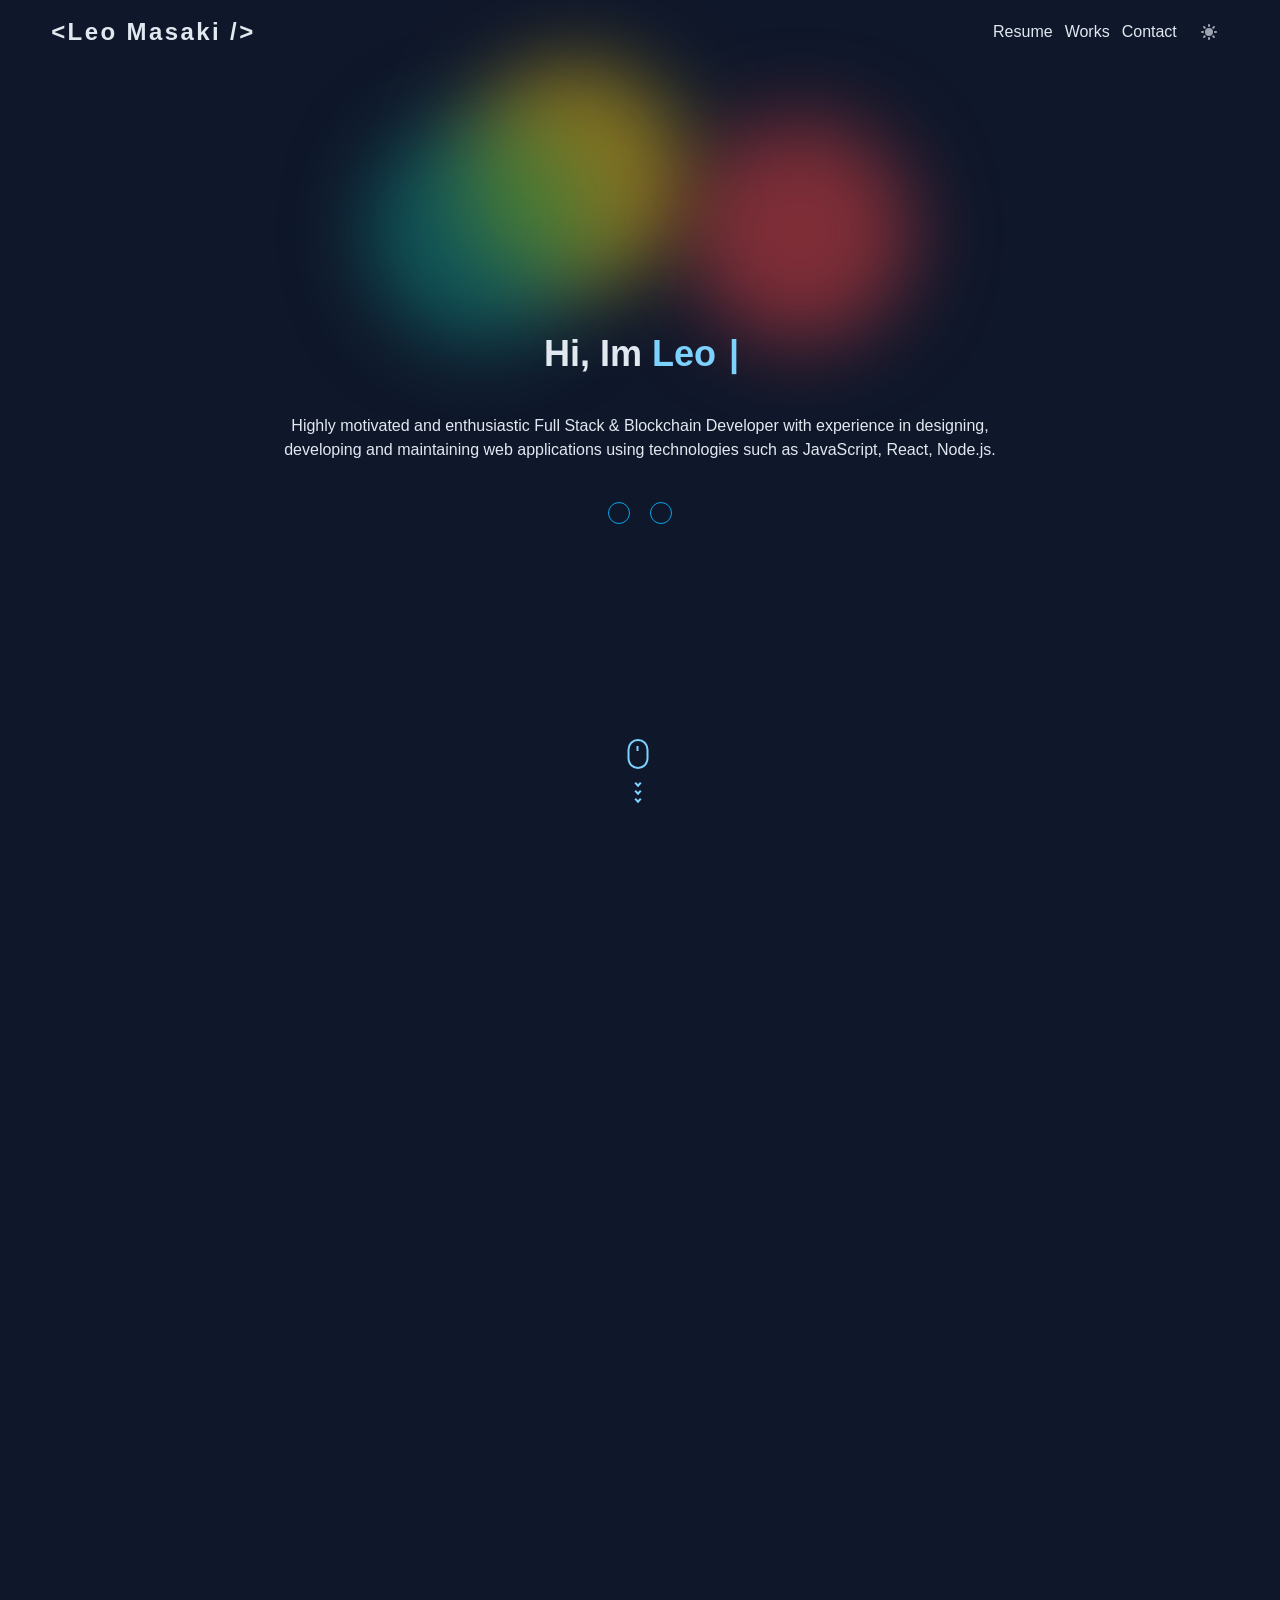
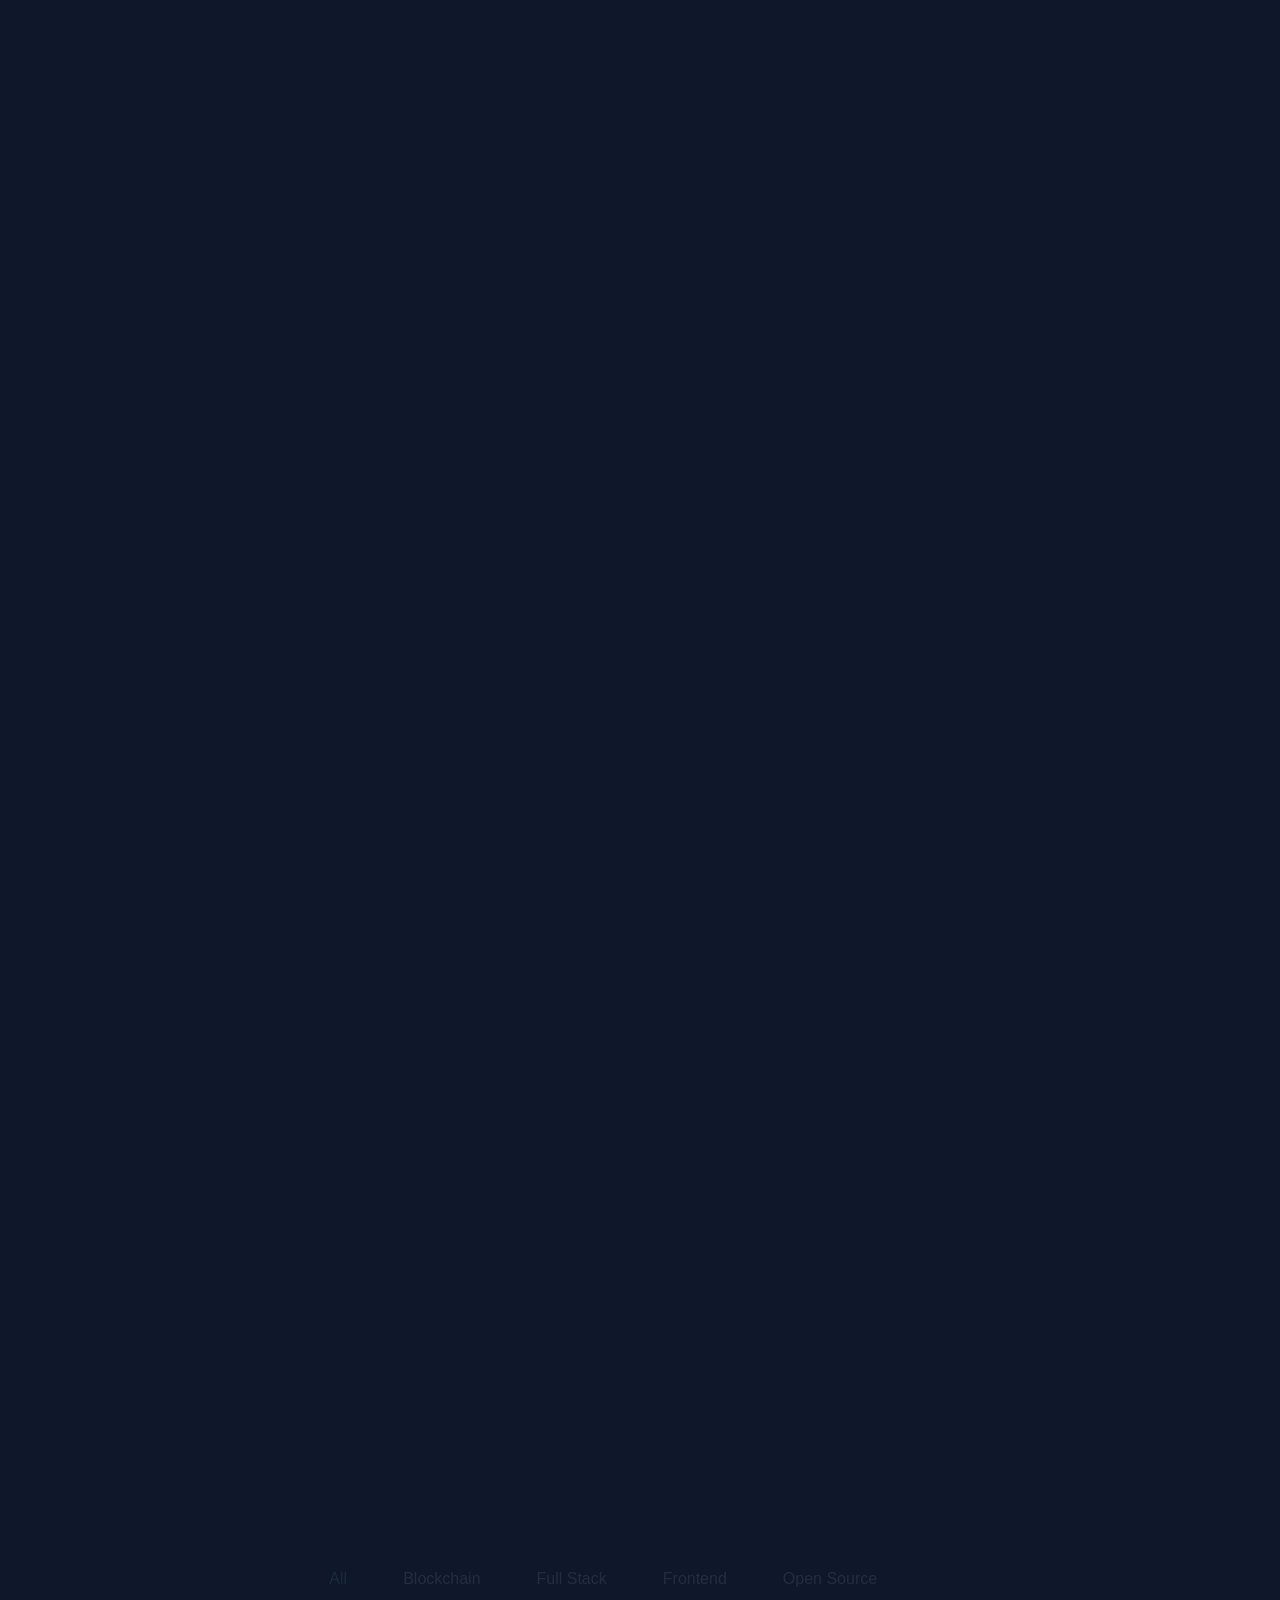
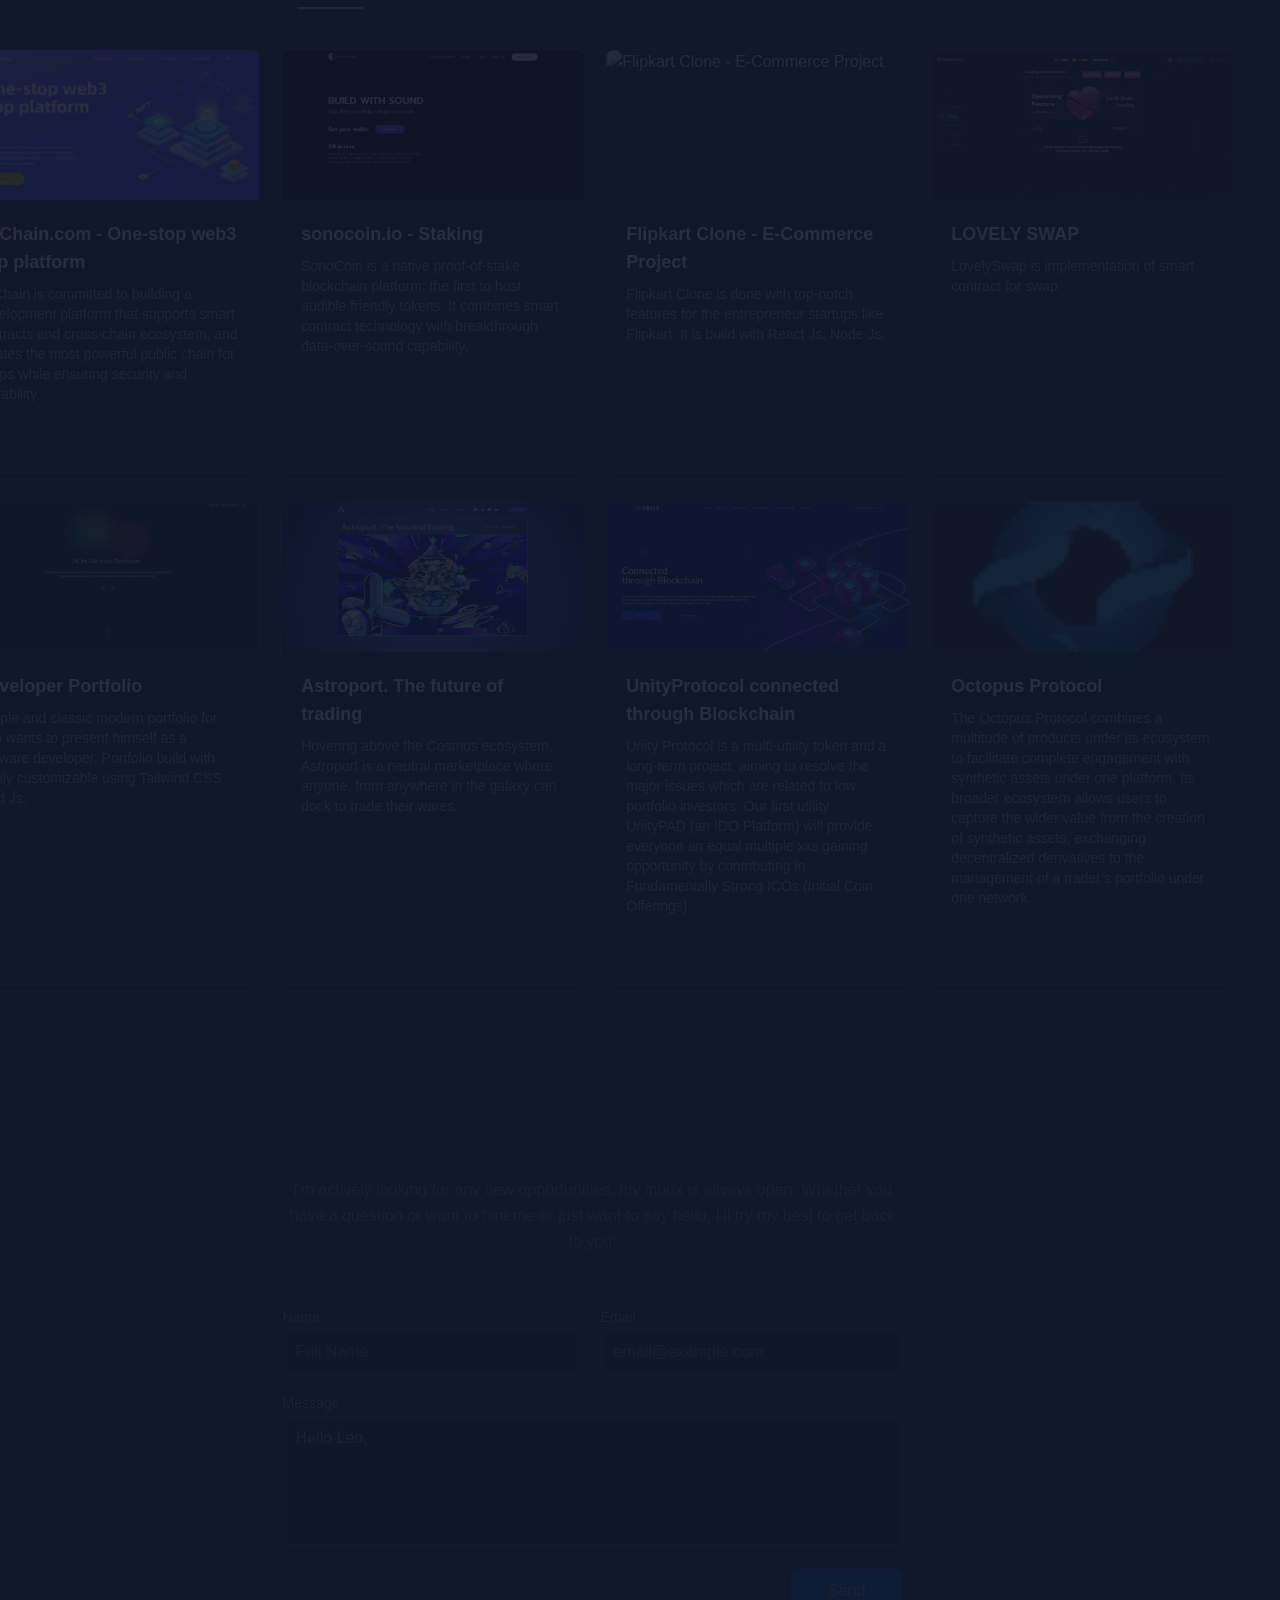
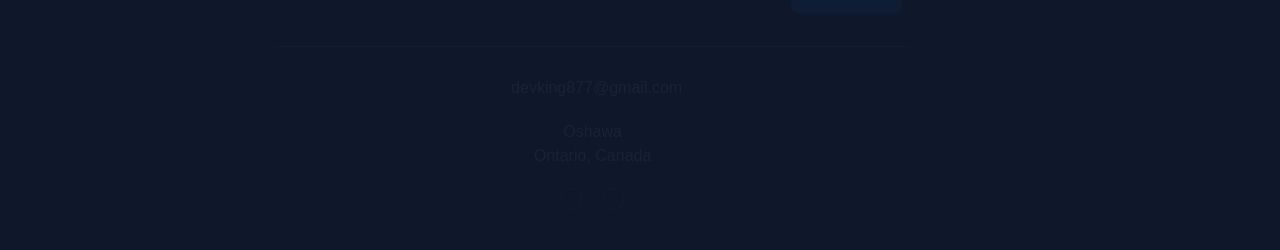
==== commit b044eea1: "Updates" ====
--- a/index.html
+++ b/index.html
@@ -1 +1 @@
-<!DOCTYPE html><html><head><meta charSet="utf-8"/><meta name="viewport" content="width=device-width"/><title>Hello I am Leo Masaki | Full Stack Developer | Javascript Enthusiast | Blockchain developer</title><meta name="next-head-count" content="3"/><meta charSet="UTF-8"/><meta http-equiv="X-UA-Compatible" content="IE=edge"/><link rel="preconnect" href="https://fonts.googleapis.com"/><link rel="preconnect" href="https://fonts.gstatic.com" crossorigin="true"/><link rel="apple-touch-icon" sizes="180x180" href="/apple-touch-icon.png"/><link rel="icon" type="image/png" sizes="32x32" href="/favicon-32x32.png"/><link rel="icon" type="image/png" sizes="16x16" href="/favicon-16x16.png"/><link rel="manifest" href="/site.webmanifest"/><link rel="mask-icon" href="/safari-pinned-tab.svg" color="#5bbad5"/><meta name="msapplication-TileColor" content="#da532c"/><meta name="theme-color" content="#ffffff"/><link rel="preconnect" href="https://fonts.gstatic.com" crossorigin /><link rel="preload" href="./next/static/css/c9a233a18cfa3573.css" as="style"/><link rel="stylesheet" href="./next/static/css/c9a233a18cfa3573.css" data-n-g=""/><noscript data-n-css=""></noscript><script defer="" nomodule="" src="./next/static/chunks/polyfills-c67a75d1b6f99dc8.js"></script><script src="./next/static/chunks/webpack-fecf5570e708d259.js" defer=""></script><script src="./next/static/chunks/framework-3b5a00d5d7e8d93b.js" defer=""></script><script src="./next/static/chunks/main-9ba0abbbf33d42dd.js" defer=""></script><script src="./next/static/chunks/pages/app-3ee73359a343c1ed.js" defer=""></script><script src="./next/static/chunks/ea88be26-24617524e9336442.js" defer=""></script><script src="./next/static/chunks/989-39b82cc557e188b8.js" defer=""></script><script src="./next/static/chunks/pages/index-3352e87a3d3fb61a.js" defer=""></script><script src="./next/static/mdVjt5f_Ofeie767tZt_j/buildmanifest.js" defer=""></script><script src="./next/static/mdVjt5f_Ofeie767tZt_j/ssgManifest.js" defer=""></script><style data-href="https://fonts.googleapis.com/css2?family=Lato&family=Roboto&display=swap">@font-face{font-family:'Lato';font-style:normal;font-weight:400;font-display:swap;src:url(https://fonts.gstatic.com/s/lato/v23/S6uyw4BMUTPHvxo.woff) format('woff')}@font-face{font-family:'Roboto';font-style:normal;font-weight:400;font-display:swap;src:url(https://fonts.gstatic.com/s/roboto/v30/KFOmCnqEu92Fr1Me5g.woff) format('woff')}@font-face{font-family:'Lato';font-style:normal;font-weight:400;font-display:swap;src:url(https://fonts.gstatic.com/s/lato/v23/S6uyw4BMUTPHjxAwXiWtFCfQ7A.woff2) format('woff2');unicode-range:U+0100-024F,U+0259,U+1E00-1EFF,U+2020,U+20A0-20AB,U+20AD-20CF,U+2113,U+2C60-2C7F,U+A720-A7FF}@font-face{font-family:'Lato';font-style:normal;font-weight:400;font-display:swap;src:url(https://fonts.gstatic.com/s/lato/v23/S6uyw4BMUTPHjx4wXiWtFCc.woff2) format('woff2');unicode-range:U+0000-00FF,U+0131,U+0152-0153,U+02BB-02BC,U+02C6,U+02DA,U+02DC,U+2000-206F,U+2074,U+20AC,U+2122,U+2191,U+2193,U+2212,U+2215,U+FEFF,U+FFFD}@font-face{font-family:'Roboto';font-style:normal;font-weight:400;font-display:swap;src:url(https://fonts.gstatic.com/s/roboto/v30/KFOmCnqEu92Fr1Mu72xKKTU1Kvnz.woff2) format('woff2');unicode-range:U+0460-052F,U+1C80-1C88,U+20B4,U+2DE0-2DFF,U+A640-A69F,U+FE2E-FE2F}@font-face{font-family:'Roboto';font-style:normal;font-weight:400;font-display:swap;src:url(https://fonts.gstatic.com/s/roboto/v30/KFOmCnqEu92Fr1Mu5mxKKTU1Kvnz.woff2) format('woff2');unicode-range:U+0301,U+0400-045F,U+0490-0491,U+04B0-04B1,U+2116}@font-face{font-family:'Roboto';font-style:normal;font-weight:400;font-display:swap;src:url(https://fonts.gstatic.com/s/roboto/v30/KFOmCnqEu92Fr1Mu7mxKKTU1Kvnz.woff2) format('woff2');unicode-range:U+1F00-1FFF}@font-face{font-family:'Roboto';font-style:normal;font-weight:400;font-display:swap;src:url(https://fonts.gstatic.com/s/roboto/v30/KFOmCnqEu92Fr1Mu4WxKKTU1Kvnz.woff2) format('woff2');unicode-range:U+0370-03FF}@font-face{font-family:'Roboto';font-style:normal;font-weight:400;font-display:swap;src:url(https://fonts.gstatic.com/s/roboto/v30/KFOmCnqEu92Fr1Mu7WxKKTU1Kvnz.woff2) format('woff2');unicode-range:U+0102-0103,U+0110-0111,U+0128-0129,U+0168-0169,U+01A0-01A1,U+01AF-01B0,U+1EA0-1EF9,U+20AB}@font-face{font-family:'Roboto';font-style:normal;font-weight:400;font-display:swap;src:url(https://fonts.gstatic.com/s/roboto/v30/KFOmCnqEu92Fr1Mu7GxKKTU1Kvnz.woff2) format('woff2');unicode-range:U+0100-024F,U+0259,U+1E00-1EFF,U+2020,U+20A0-20AB,U+20AD-20CF,U+2113,U+2C60-2C7F,U+A720-A7FF}@font-face{font-family:'Roboto';font-style:normal;font-weight:400;font-display:swap;src:url(https://fonts.gstatic.com/s/roboto/v30/KFOmCnqEu92Fr1Mu4mxKKTU1Kg.woff2) format('woff2');unicode-range:U+0000-00FF,U+0131,U+0152-0153,U+02BB-02BC,U+02C6,U+02DA,U+02DC,U+2000-206F,U+2074,U+20AC,U+2122,U+2191,U+2193,U+2212,U+2215,U+FEFF,U+FFFD}</style></head><body class="relative bg-neutral-50 font-roboto text-neutral-700 transition-colors duration-150 dark:bg-neutral-900 dark:text-neutral-200"><div id="next"><header class="container mx-auto"><nav class="fixed top-0 right-0 z-[1000] flex h-16 w-full items-center justify-between px-4 md:h-16 md:px-[4%] "><div style="opacity:0;transform:translateX(-200px) scale(0.5) translateZ(0)"><h3 class="text-md cursor-pointer font-lato font-semibold tracking-widest md:text-2xl">&lt;Leo Masaki /&gt;</h3></div><div style="opacity:0;transform:translateX(200px) scale(0.5) translateZ(0)"><ul class="flex items-center space-x-3"><li><a href="https://drive.google.com/file/d/1JP3-I11pVr26WXuoHH77MX4eDcEBHbvH/view?usp=share_link" target="_blank" rel="noreferrer" class="text-sm xs:text-base">Resume</a></li><li><a href="#works" class="text-sm xs:text-base">Works</a></li><li><a href="#contact" class="text-sm xs:text-base">Contact</a></li><li><button class="rounded-lg p-2.5 text-sm text-gray-500 hover:bg-gray-100 focus:outline-none focus:ring-4 focus:ring-gray-200 dark:text-gray-400 dark:hover:bg-gray-700 dark:focus:ring-gray-700"><svg class="h-5 w-5" fill="currentColor" viewBox="0 0 20 20" xmlns="http://www.w3.org/2000/svg"><path d="M10 2a1 1 0 011 1v1a1 1 0 11-2 0V3a1 1 0 011-1zm4 8a4 4 0 11-8 0 4 4 0 018 0zm-.464 4.95l.707.707a1 1 0 001.414-1.414l-.707-.707a1 1 0 00-1.414 1.414zm2.12-10.607a1 1 0 010 1.414l-.706.707a1 1 0 11-1.414-1.414l.707-.707a1 1 0 011.414 0zM17 11a1 1 0 100-2h-1a1 1 0 100 2h1zm-7 4a1 1 0 011 1v1a1 1 0 11-2 0v-1a1 1 0 011-1zM5.05 6.464A1 1 0 106.465 5.05l-.708-.707a1 1 0 00-1.414 1.414l.707.707zm1.414 8.486l-.707.707a1 1 0 01-1.414-1.414l.707-.707a1 1 0 011.414 1.414zM4 11a1 1 0 100-2H3a1 1 0 000 2h1z" fill-rule="evenodd" clip-rule="evenodd"></path></svg></button></li></ul></div></nav></header><main class="overflow-x-hidden"><section class="container mx-auto mt-3 flex max-h-screen min-h-screen flex-col items-center justify-around px-5 md:px-1"><div class="relative z-0 mx-auto h-full w-full max-w-lg"><div class="absolute top-0 -right-4 h-56 w-56 animate-blob rounded-full bg-red-500 opacity-50 mix-blend-multiply blur-2xl filter"></div><div class="animation-delay-2000 absolute top-0 -left-4 h-56 w-56 animate-blob rounded-full bg-teal-600 opacity-50 mix-blend-multiply blur-2xl filter"></div><div class="animation-delay-3000 absolute -top-14 left-20 h-56 w-56 animate-blob rounded-full bg-yellow-400 opacity-50 mix-blend-multiply blur-2xl filter"></div></div><div class="z-50 flex flex-col items-center space-y-5 sm:space-y-10"><h1 class="z-50 font-lato text-2xl font-bold sm:text-4xl md:font-semibold">Hi, Im<!-- --> <span class="text-primary-700 dark:text-primary-300"><span></span><span style="color:inherit" class="styles-module_blinkingCursor__yugAC"> </span><span style="color:inherit" class="styles-module_blinkingCursor__yugAC">|</span></span></h1><p class="text-center text-sm sm:text-base md:w-3/5">Highly motivated and enthusiastic Full Stack &amp; Blockchain Developer with experience in designing, developing and maintaining web applications using technologies such as JavaScript, React, Node.js. </p><div class="flex space-x-5"><a href="https://github.com/devking877" rel="noreferrer" target="_blank" class="dark:border-primary-500 inline-flex items-center rounded-full border border-primary-700 p-2.5 text-center text-sm font-medium text-primary-700 transition hover:bg-primary-600 hover:text-neutral-50 focus:outline-none focus:ring-2 focus:ring-primary-600 dark:text-primary-300 dark:hover:bg-primary-400 dark:hover:text-neutral-50 dark:focus:ring-primary-800"><span></span></a><a href="https://linkedin.com/in/dev-ghost-60653b269" rel="noreferrer" target="_blank" class="dark:border-primary-500 inline-flex items-center rounded-full border border-primary-700 p-2.5 text-center text-sm font-medium text-primary-700 transition hover:bg-primary-600 hover:text-neutral-50 focus:outline-none focus:ring-2 focus:ring-primary-600 dark:text-primary-300 dark:hover:bg-primary-400 dark:hover:text-neutral-50 dark:focus:ring-primary-800"><span></span></a></div></div><div id="mouse-scroll" class="ml-4 hidden cursor-pointer transition-all duration-200 "><div class="mouse d border-2 border-solid border-primary-700 dark:border-primary-300"><div class="mouse-in bg-primary-700 dark:bg-primary-300"></div></div><div class="mt-3"><span class="down-arrow-1 border-r-2 border-b-2 border-solid border-primary-700 dark:border-primary-300"></span><span class="down-arrow-2 border-r-2 border-b-2 border-solid border-primary-700 dark:border-primary-300"></span><span class="down-arrow-3 border-r-2 border-b-2 border-solid border-primary-700 dark:border-primary-300"></span></div></div><button type="button" class="fixed bottom-7 right-5 z-[2000] rounded-full bg-primary-700 p-3 text-xs font-medium uppercase leading-tight text-primary-50 shadow-md transition-all duration-200 ease-in-out hover:bg-primary-700/80 hover:shadow-lg focus:shadow-lg focus:outline-none focus:ring-2 active:shadow-lg dark:border-primary-700 dark:bg-primary-500 dark:hover:bg-primary-700 dark:focus:ring-primary-600 hidden"><svg aria-hidden="true" focusable="false" data-prefix="fas" class="h-4 w-4" role="img" xmlns="http://www.w3.org/2000/svg" viewBox="0 0 448 512"><path fill="currentColor" d="M34.9 289.5l-22.2-22.2c-9.4-9.4-9.4-24.6 0-33.9L207 39c9.4-9.4 24.6-9.4 33.9 0l194.3 194.3c9.4 9.4 9.4 24.6 0 33.9L413 289.4c-9.5 9.5-25 9.3-34.3-.4L264 168.6V456c0 13.3-10.7 24-24 24h-32c-13.3 0-24-10.7-24-24V168.6L69.2 289.1c-9.3 9.8-24.8 10-34.3.4z"></path></svg></button></section><section class="container mx-auto mt-16 text-center sm:mt-10"><div style="opacity:0;transform:scale(0.7) translateZ(0)"><h2 class="mb-5 font-lato text-3xl font-semibold text-primary-700 dark:text-primary-300 sm:text-4xl">What i do</h2></div><div style="opacity:0;transform:translateX(-50px) translateZ(0)"><div class="container mx-auto my-5 flex flex-col items-center p-5 md:flex-row"><div class="mb-10 md:mb-0 md:w-1/2 lg:w-full lg:max-w-lg"><div></div></div><div class="flex flex-col items-center text-center md:w-1/2 md:items-start md:pl-16 md:text-left lg:flex-grow lg:pl-24"><div style="opacity:0;transform:scale(0.7) translateZ(0)"><h1 class="mb-4 text-xl font-semibold tracking-wide text-primary-700 dark:text-primary-300 sm:text-2xl">Frontend Development</h1></div><div class="my-3 flex flex-wrap justify-items-center gap-x-4 gap-y-7 text-center sm:gap-x-7"><div class="inline-flex h-12 w-12 items-center justify-center rounded-full p-2 shadow-md shadow-neutral-300 dark:shadow-neutral-700"><span class="group relative cursor-pointer"><span class="pointer-events-none absolute -top-[4.7rem] left-1/2 z-[1000] w-32 min-w-fit -translate-x-1/2 whitespace-nowrap rounded-xl bg-neutral-700 px-3 py-1 opacity-0 transition before:absolute before:left-1/2 before:top-full before:-translate-x-1/2 before:border-[6px] before:border-transparent before:border-t-neutral-700 before:content-[&#x27;&#x27;] group-hover:opacity-100 dark:bg-neutral-700 dark:before:border-t-neutral-700"><div class="flex items-center justify-between mb-2 mt-1"><div class="text-left text-xs text-neutral-50"> <!-- -->HTML</div><span class="ml-2 text-xs text-neutral-50">80%</span></div><div class="mb-4 h-2.5 w-full rounded-full bg-neutral-50"><div class="h-2.5 rounded-full bg-primary-400" style="width:80%"></div></div></span><span></span></span></div><div class="inline-flex h-12 w-12 items-center justify-center rounded-full p-2 shadow-md shadow-neutral-300 dark:shadow-neutral-700"><span class="group relative cursor-pointer"><span class="pointer-events-none absolute -top-[4.7rem] left-1/2 z-[1000] w-32 min-w-fit -translate-x-1/2 whitespace-nowrap rounded-xl bg-neutral-700 px-3 py-1 opacity-0 transition before:absolute before:left-1/2 before:top-full before:-translate-x-1/2 before:border-[6px] before:border-transparent before:border-t-neutral-700 before:content-[&#x27;&#x27;] group-hover:opacity-100 dark:bg-neutral-700 dark:before:border-t-neutral-700"><div class="flex items-center justify-between mb-2 mt-1"><div class="text-left text-xs text-neutral-50"> <!-- -->CSS</div><span class="ml-2 text-xs text-neutral-50">80%</span></div><div class="mb-4 h-2.5 w-full rounded-full bg-neutral-50"><div class="h-2.5 rounded-full bg-primary-400" style="width:80%"></div></div></span><span></span></span></div><div class="inline-flex h-12 w-12 items-center justify-center rounded-full p-2 shadow-md shadow-neutral-300 dark:shadow-neutral-700"><span class="group relative cursor-pointer"><span class="pointer-events-none absolute -top-[4.7rem] left-1/2 z-[1000] w-32 min-w-fit -translate-x-1/2 whitespace-nowrap rounded-xl bg-neutral-700 px-3 py-1 opacity-0 transition before:absolute before:left-1/2 before:top-full before:-translate-x-1/2 before:border-[6px] before:border-transparent before:border-t-neutral-700 before:content-[&#x27;&#x27;] group-hover:opacity-100 dark:bg-neutral-700 dark:before:border-t-neutral-700"><div class="flex items-center justify-between mb-2 mt-1"><div class="text-left text-xs text-neutral-50"> <!-- -->Javascript</div><span class="ml-2 text-xs text-neutral-50">90%</span></div><div class="mb-4 h-2.5 w-full rounded-full bg-neutral-50"><div class="h-2.5 rounded-full bg-primary-400" style="width:90%"></div></div></span><span></span></span></div><div class="inline-flex h-12 w-12 items-center justify-center rounded-full p-2 shadow-md shadow-neutral-300 dark:shadow-neutral-700"><span class="group relative cursor-pointer"><span class="pointer-events-none absolute -top-[4.7rem] left-1/2 z-[1000] w-32 min-w-fit -translate-x-1/2 whitespace-nowrap rounded-xl bg-neutral-700 px-3 py-1 opacity-0 transition before:absolute before:left-1/2 before:top-full before:-translate-x-1/2 before:border-[6px] before:border-transparent before:border-t-neutral-700 before:content-[&#x27;&#x27;] group-hover:opacity-100 dark:bg-neutral-700 dark:before:border-t-neutral-700"><div class="flex items-center justify-between mb-2 mt-1"><div class="text-left text-xs text-neutral-50"> <!-- -->Typescript</div><span class="ml-2 text-xs text-neutral-50">80%</span></div><div class="mb-4 h-2.5 w-full rounded-full bg-neutral-50"><div class="h-2.5 rounded-full bg-primary-400" style="width:80%"></div></div></span><span></span></span></div><div class="inline-flex h-12 w-12 items-center justify-center rounded-full p-2 shadow-md shadow-neutral-300 dark:shadow-neutral-700"><span class="group relative cursor-pointer"><span class="pointer-events-none absolute -top-[4.7rem] left-1/2 z-[1000] w-32 min-w-fit -translate-x-1/2 whitespace-nowrap rounded-xl bg-neutral-700 px-3 py-1 opacity-0 transition before:absolute before:left-1/2 before:top-full before:-translate-x-1/2 before:border-[6px] before:border-transparent before:border-t-neutral-700 before:content-[&#x27;&#x27;] group-hover:opacity-100 dark:bg-neutral-700 dark:before:border-t-neutral-700"><div class="flex items-center justify-between mb-2 mt-1"><div class="text-left text-xs text-neutral-50"> <!-- -->React.js</div><span class="ml-2 text-xs text-neutral-50">80%</span></div><div class="mb-4 h-2.5 w-full rounded-full bg-neutral-50"><div class="h-2.5 rounded-full bg-primary-400" style="width:80%"></div></div></span><span></span></span></div><div class="inline-flex h-12 w-12 items-center justify-center rounded-full p-2 shadow-md shadow-neutral-300 dark:shadow-neutral-700"><span class="group relative cursor-pointer"><span class="pointer-events-none absolute -top-[4.7rem] left-1/2 z-[1000] w-32 min-w-fit -translate-x-1/2 whitespace-nowrap rounded-xl bg-neutral-700 px-3 py-1 opacity-0 transition before:absolute before:left-1/2 before:top-full before:-translate-x-1/2 before:border-[6px] before:border-transparent before:border-t-neutral-700 before:content-[&#x27;&#x27;] group-hover:opacity-100 dark:bg-neutral-700 dark:before:border-t-neutral-700"><div class="flex items-center justify-between mb-2 mt-1"><div class="text-left text-xs text-neutral-50"> <!-- -->Next.js</div><span class="ml-2 text-xs text-neutral-50">90%</span></div><div class="mb-4 h-2.5 w-full rounded-full bg-neutral-50"><div class="h-2.5 rounded-full bg-primary-400" style="width:90%"></div></div></span><span></span></span></div><div class="inline-flex h-12 w-12 items-center justify-center rounded-full p-2 shadow-md shadow-neutral-300 dark:shadow-neutral-700"><span class="group relative cursor-pointer"><span class="pointer-events-none absolute -top-[4.7rem] left-1/2 z-[1000] w-32 min-w-fit -translate-x-1/2 whitespace-nowrap rounded-xl bg-neutral-700 px-3 py-1 opacity-0 transition before:absolute before:left-1/2 before:top-full before:-translate-x-1/2 before:border-[6px] before:border-transparent before:border-t-neutral-700 before:content-[&#x27;&#x27;] group-hover:opacity-100 dark:bg-neutral-700 dark:before:border-t-neutral-700"><div class="flex items-center justify-between mb-2 mt-1"><div class="text-left text-xs text-neutral-50"> <!-- -->Gatsby</div><span class="ml-2 text-xs text-neutral-50">90%</span></div><div class="mb-4 h-2.5 w-full rounded-full bg-neutral-50"><div class="h-2.5 rounded-full bg-primary-400" style="width:90%"></div></div></span><span></span></span></div><div class="inline-flex h-12 w-12 items-center justify-center rounded-full p-2 shadow-md shadow-neutral-300 dark:shadow-neutral-700"><span class="group relative cursor-pointer"><span class="pointer-events-none absolute -top-[4.7rem] left-1/2 z-[1000] w-32 min-w-fit -translate-x-1/2 whitespace-nowrap rounded-xl bg-neutral-700 px-3 py-1 opacity-0 transition before:absolute before:left-1/2 before:top-full before:-translate-x-1/2 before:border-[6px] before:border-transparent before:border-t-neutral-700 before:content-[&#x27;&#x27;] group-hover:opacity-100 dark:bg-neutral-700 dark:before:border-t-neutral-700"><div class="flex items-center justify-between mb-2 mt-1"><div class="text-left text-xs text-neutral-50"> <!-- -->Material UI (mui)</div><span class="ml-2 text-xs text-neutral-50">90%</span></div><div class="mb-4 h-2.5 w-full rounded-full bg-neutral-50"><div class="h-2.5 rounded-full bg-primary-400" style="width:90%"></div></div></span><span></span></span></div><div class="inline-flex h-12 w-12 items-center justify-center rounded-full p-2 shadow-md shadow-neutral-300 dark:shadow-neutral-700"><span class="group relative cursor-pointer"><span class="pointer-events-none absolute -top-[4.7rem] left-1/2 z-[1000] w-32 min-w-fit -translate-x-1/2 whitespace-nowrap rounded-xl bg-neutral-700 px-3 py-1 opacity-0 transition before:absolute before:left-1/2 before:top-full before:-translate-x-1/2 before:border-[6px] before:border-transparent before:border-t-neutral-700 before:content-[&#x27;&#x27;] group-hover:opacity-100 dark:bg-neutral-700 dark:before:border-t-neutral-700"><div class="flex items-center justify-between mb-2 mt-1"><div class="text-left text-xs text-neutral-50"> <!-- -->Tailwind CSS</div><span class="ml-2 text-xs text-neutral-50">90%</span></div><div class="mb-4 h-2.5 w-full rounded-full bg-neutral-50"><div class="h-2.5 rounded-full bg-primary-400" style="width:90%"></div></div></span><span></span></span></div><div class="inline-flex h-12 w-12 items-center justify-center rounded-full p-2 shadow-md shadow-neutral-300 dark:shadow-neutral-700"><span class="group relative cursor-pointer"><span class="pointer-events-none absolute -top-[4.7rem] left-1/2 z-[1000] w-32 min-w-fit -translate-x-1/2 whitespace-nowrap rounded-xl bg-neutral-700 px-3 py-1 opacity-0 transition before:absolute before:left-1/2 before:top-full before:-translate-x-1/2 before:border-[6px] before:border-transparent before:border-t-neutral-700 before:content-[&#x27;&#x27;] group-hover:opacity-100 dark:bg-neutral-700 dark:before:border-t-neutral-700"><div class="flex items-center justify-between mb-2 mt-1"><div class="text-left text-xs text-neutral-50"> <!-- -->SCSS</div><span class="ml-2 text-xs text-neutral-50">90%</span></div><div class="mb-4 h-2.5 w-full rounded-full bg-neutral-50"><div class="h-2.5 rounded-full bg-primary-400" style="width:90%"></div></div></span><span></span></span></div><div class="inline-flex h-12 w-12 items-center justify-center rounded-full p-2 shadow-md shadow-neutral-300 dark:shadow-neutral-700"><span class="group relative cursor-pointer"><span class="pointer-events-none absolute -top-[4.7rem] left-1/2 z-[1000] w-32 min-w-fit -translate-x-1/2 whitespace-nowrap rounded-xl bg-neutral-700 px-3 py-1 opacity-0 transition before:absolute before:left-1/2 before:top-full before:-translate-x-1/2 before:border-[6px] before:border-transparent before:border-t-neutral-700 before:content-[&#x27;&#x27;] group-hover:opacity-100 dark:bg-neutral-700 dark:before:border-t-neutral-700"><div class="flex items-center justify-between mb-2 mt-1"><div class="text-left text-xs text-neutral-50"> <!-- -->Bootstrap</div><span class="ml-2 text-xs text-neutral-50">90%</span></div><div class="mb-4 h-2.5 w-full rounded-full bg-neutral-50"><div class="h-2.5 rounded-full bg-primary-400" style="width:90%"></div></div></span><span></span></span></div><div class="inline-flex h-12 w-12 items-center justify-center rounded-full p-2 shadow-md shadow-neutral-300 dark:shadow-neutral-700"><span class="group relative cursor-pointer"><span class="pointer-events-none absolute -top-[4.7rem] left-1/2 z-[1000] w-32 min-w-fit -translate-x-1/2 whitespace-nowrap rounded-xl bg-neutral-700 px-3 py-1 opacity-0 transition before:absolute before:left-1/2 before:top-full before:-translate-x-1/2 before:border-[6px] before:border-transparent before:border-t-neutral-700 before:content-[&#x27;&#x27;] group-hover:opacity-100 dark:bg-neutral-700 dark:before:border-t-neutral-700"><div class="flex items-center justify-between mb-2 mt-1"><div class="text-left text-xs text-neutral-50"> <!-- -->Styled Components</div><span class="ml-2 text-xs text-neutral-50">90%</span></div><div class="mb-4 h-2.5 w-full rounded-full bg-neutral-50"><div class="h-2.5 rounded-full bg-primary-400" style="width:90%"></div></div></span><span></span></span></div><div class="inline-flex h-12 w-12 items-center justify-center rounded-full p-2 shadow-md shadow-neutral-300 dark:shadow-neutral-700"><span class="group relative cursor-pointer"><span class="pointer-events-none absolute -top-[4.7rem] left-1/2 z-[1000] w-32 min-w-fit -translate-x-1/2 whitespace-nowrap rounded-xl bg-neutral-700 px-3 py-1 opacity-0 transition before:absolute before:left-1/2 before:top-full before:-translate-x-1/2 before:border-[6px] before:border-transparent before:border-t-neutral-700 before:content-[&#x27;&#x27;] group-hover:opacity-100 dark:bg-neutral-700 dark:before:border-t-neutral-700"><div class="flex items-center justify-between mb-2 mt-1"><div class="text-left text-xs text-neutral-50"> <!-- -->Redux</div><span class="ml-2 text-xs text-neutral-50">90%</span></div><div class="mb-4 h-2.5 w-full rounded-full bg-neutral-50"><div class="h-2.5 rounded-full bg-primary-400" style="width:90%"></div></div></span><span></span></span></div><div class="inline-flex h-12 w-12 items-center justify-center rounded-full p-2 shadow-md shadow-neutral-300 dark:shadow-neutral-700"><span class="group relative cursor-pointer"><span class="pointer-events-none absolute -top-[4.7rem] left-1/2 z-[1000] w-32 min-w-fit -translate-x-1/2 whitespace-nowrap rounded-xl bg-neutral-700 px-3 py-1 opacity-0 transition before:absolute before:left-1/2 before:top-full before:-translate-x-1/2 before:border-[6px] before:border-transparent before:border-t-neutral-700 before:content-[&#x27;&#x27;] group-hover:opacity-100 dark:bg-neutral-700 dark:before:border-t-neutral-700"><div class="flex items-center justify-between mb-2 mt-1"><div class="text-left text-xs text-neutral-50"> <!-- -->React Router</div><span class="ml-2 text-xs text-neutral-50">90%</span></div><div class="mb-4 h-2.5 w-full rounded-full bg-neutral-50"><div class="h-2.5 rounded-full bg-primary-400" style="width:90%"></div></div></span><span></span></span></div><div class="inline-flex h-12 w-12 items-center justify-center rounded-full p-2 shadow-md shadow-neutral-300 dark:shadow-neutral-700"><span class="group relative cursor-pointer"><span class="pointer-events-none absolute -top-[4.7rem] left-1/2 z-[1000] w-32 min-w-fit -translate-x-1/2 whitespace-nowrap rounded-xl bg-neutral-700 px-3 py-1 opacity-0 transition before:absolute before:left-1/2 before:top-full before:-translate-x-1/2 before:border-[6px] before:border-transparent before:border-t-neutral-700 before:content-[&#x27;&#x27;] group-hover:opacity-100 dark:bg-neutral-700 dark:before:border-t-neutral-700"><div class="flex items-center justify-between mb-2 mt-1"><div class="text-left text-xs text-neutral-50"> <!-- -->React Query</div><span class="ml-2 text-xs text-neutral-50">90%</span></div><div class="mb-4 h-2.5 w-full rounded-full bg-neutral-50"><div class="h-2.5 rounded-full bg-primary-400" style="width:90%"></div></div></span><span></span></span></div><div class="inline-flex h-12 w-12 items-center justify-center rounded-full p-2 shadow-md shadow-neutral-300 dark:shadow-neutral-700"><span class="group relative cursor-pointer"><span class="pointer-events-none absolute -top-[4.7rem] left-1/2 z-[1000] w-32 min-w-fit -translate-x-1/2 whitespace-nowrap rounded-xl bg-neutral-700 px-3 py-1 opacity-0 transition before:absolute before:left-1/2 before:top-full before:-translate-x-1/2 before:border-[6px] before:border-transparent before:border-t-neutral-700 before:content-[&#x27;&#x27;] group-hover:opacity-100 dark:bg-neutral-700 dark:before:border-t-neutral-700"><div class="flex items-center justify-between mb-2 mt-1"><div class="text-left text-xs text-neutral-50"> <!-- -->React Hook Form</div><span class="ml-2 text-xs text-neutral-50">90%</span></div><div class="mb-4 h-2.5 w-full rounded-full bg-neutral-50"><div class="h-2.5 rounded-full bg-primary-400" style="width:90%"></div></div></span><span></span></span></div><div class="inline-flex h-12 w-12 items-center justify-center rounded-full p-2 shadow-md shadow-neutral-300 dark:shadow-neutral-700"><span class="group relative cursor-pointer"><span class="pointer-events-none absolute -top-[4.7rem] left-1/2 z-[1000] w-32 min-w-fit -translate-x-1/2 whitespace-nowrap rounded-xl bg-neutral-700 px-3 py-1 opacity-0 transition before:absolute before:left-1/2 before:top-full before:-translate-x-1/2 before:border-[6px] before:border-transparent before:border-t-neutral-700 before:content-[&#x27;&#x27;] group-hover:opacity-100 dark:bg-neutral-700 dark:before:border-t-neutral-700"><div class="flex items-center justify-between mb-2 mt-1"><div class="text-left text-xs text-neutral-50"> <!-- -->Lodash</div><span class="ml-2 text-xs text-neutral-50">90%</span></div><div class="mb-4 h-2.5 w-full rounded-full bg-neutral-50"><div class="h-2.5 rounded-full bg-primary-400" style="width:90%"></div></div></span><span></span></span></div></div><div class="mt-7 w-full space-y-5"><div class="flex h-full w-full items-center rounded-lg bg-primary-800/10 p-4"><svg fill="none" stroke="currentColor" stroke-linecap="round" stroke-linejoin="round" stroke-width="3" class="mr-4 h-6 w-6 flex-shrink-0 text-primary-800 dark:text-primary-400" viewBox="0 0 24 24"><path d="M22 11.08V12a10 10 0 11-5.93-9.14"></path><path d="M22 4L12 14.01l-3-3"></path></svg><span class="text-sm tracking-normal text-primary-800 dark:text-primary-400 sm:text-base sm:tracking-wide">Building complex, interactive user interfaces using React js.</span></div><div class="flex h-full w-full items-center rounded-lg bg-primary-800/10 p-4"><svg fill="none" stroke="currentColor" stroke-linecap="round" stroke-linejoin="round" stroke-width="3" class="mr-4 h-6 w-6 flex-shrink-0 text-primary-800 dark:text-primary-400" viewBox="0 0 24 24"><path d="M22 11.08V12a10 10 0 11-5.93-9.14"></path><path d="M22 4L12 14.01l-3-3"></path></svg><span class="text-sm tracking-normal text-primary-800 dark:text-primary-400 sm:text-base sm:tracking-wide">Building Large scale Web applications using state management library such as redux.</span></div><div class="flex h-full w-full items-center rounded-lg bg-primary-800/10 p-4"><svg fill="none" stroke="currentColor" stroke-linecap="round" stroke-linejoin="round" stroke-width="3" class="mr-4 h-6 w-6 flex-shrink-0 text-primary-800 dark:text-primary-400" viewBox="0 0 24 24"><path d="M22 11.08V12a10 10 0 11-5.93-9.14"></path><path d="M22 4L12 14.01l-3-3"></path></svg><span class="text-sm tracking-normal text-primary-800 dark:text-primary-400 sm:text-base sm:tracking-wide">Building responsive Web Applications.</span></div></div></div></div></div><div style="opacity:0;transform:translateX(-50px) translateZ(0)"><div class="container mx-auto my-5 flex flex-col items-center p-5 md:flex-row"><div class="mb-10 w-full md:mb-0 md:w-1/2 lg:w-full lg:max-w-lg"><div></div></div><div class="flex flex-col items-center text-center md:w-1/2 md:items-start md:pl-16 md:text-left lg:flex-grow lg:pl-24"><div style="opacity:0;transform:scale(0.7) translateZ(0)"><h1 class="mb-4 text-xl font-semibold tracking-wide text-primary-700 dark:text-primary-300 sm:text-2xl">Backend Development</h1></div><div class="my-3 flex flex-wrap justify-items-center gap-x-4 gap-y-7 text-center sm:gap-x-7"><div class="inline-flex h-12 w-12 items-center justify-center rounded-full p-2 shadow-md shadow-neutral-300 dark:shadow-neutral-700"><span class="group relative cursor-pointer"><span class="pointer-events-none absolute -top-[4.7rem] left-1/2 z-[1000] w-32 min-w-fit -translate-x-1/2 whitespace-nowrap rounded-xl bg-neutral-700 px-3 py-1 opacity-0 transition before:absolute before:left-1/2 before:top-full before:-translate-x-1/2 before:border-[6px] before:border-transparent before:border-t-neutral-700 before:content-[&#x27;&#x27;] group-hover:opacity-100 dark:bg-neutral-700 dark:before:border-t-neutral-700"><div class="flex items-center justify-between mb-2 mt-1"><div class="text-left text-xs text-neutral-50"> <!-- -->Node.js</div><span class="ml-2 text-xs text-neutral-50">90%</span></div><div class="mb-4 h-2.5 w-full rounded-full bg-neutral-50"><div class="h-2.5 rounded-full bg-primary-400" style="width:90%"></div></div></span><span></span></span></div><div class="inline-flex h-12 w-12 items-center justify-center rounded-full p-2 shadow-md shadow-neutral-300 dark:shadow-neutral-700"><span class="group relative cursor-pointer"><span class="pointer-events-none absolute -top-[4.7rem] left-1/2 z-[1000] w-32 min-w-fit -translate-x-1/2 whitespace-nowrap rounded-xl bg-neutral-700 px-3 py-1 opacity-0 transition before:absolute before:left-1/2 before:top-full before:-translate-x-1/2 before:border-[6px] before:border-transparent before:border-t-neutral-700 before:content-[&#x27;&#x27;] group-hover:opacity-100 dark:bg-neutral-700 dark:before:border-t-neutral-700"><div class="flex items-center justify-between mb-2 mt-1"><div class="text-left text-xs text-neutral-50"> <!-- -->Express (Node.js Framework)</div><span class="ml-2 text-xs text-neutral-50">90%</span></div><div class="mb-4 h-2.5 w-full rounded-full bg-neutral-50"><div class="h-2.5 rounded-full bg-primary-400" style="width:90%"></div></div></span><span></span></span></div><div class="inline-flex h-12 w-12 items-center justify-center rounded-full p-2 shadow-md shadow-neutral-300 dark:shadow-neutral-700"><span class="group relative cursor-pointer"><span class="pointer-events-none absolute -top-[4.7rem] left-1/2 z-[1000] w-32 min-w-fit -translate-x-1/2 whitespace-nowrap rounded-xl bg-neutral-700 px-3 py-1 opacity-0 transition before:absolute before:left-1/2 before:top-full before:-translate-x-1/2 before:border-[6px] before:border-transparent before:border-t-neutral-700 before:content-[&#x27;&#x27;] group-hover:opacity-100 dark:bg-neutral-700 dark:before:border-t-neutral-700"><div class="flex items-center justify-between mb-2 mt-1"><div class="text-left text-xs text-neutral-50"> <!-- -->REST Api</div><span class="ml-2 text-xs text-neutral-50">90%</span></div><div class="mb-4 h-2.5 w-full rounded-full bg-neutral-50"><div class="h-2.5 rounded-full bg-primary-400" style="width:90%"></div></div></span><span></span></span></div><div class="inline-flex h-12 w-12 items-center justify-center rounded-full p-2 shadow-md shadow-neutral-300 dark:shadow-neutral-700"><span class="group relative cursor-pointer"><span class="pointer-events-none absolute -top-[4.7rem] left-1/2 z-[1000] w-32 min-w-fit -translate-x-1/2 whitespace-nowrap rounded-xl bg-neutral-700 px-3 py-1 opacity-0 transition before:absolute before:left-1/2 before:top-full before:-translate-x-1/2 before:border-[6px] before:border-transparent before:border-t-neutral-700 before:content-[&#x27;&#x27;] group-hover:opacity-100 dark:bg-neutral-700 dark:before:border-t-neutral-700"><div class="flex items-center justify-between mb-2 mt-1"><div class="text-left text-xs text-neutral-50"> <!-- -->Graphql</div><span class="ml-2 text-xs text-neutral-50">90%</span></div><div class="mb-4 h-2.5 w-full rounded-full bg-neutral-50"><div class="h-2.5 rounded-full bg-primary-400" style="width:90%"></div></div></span><span></span></span></div><div class="inline-flex h-12 w-12 items-center justify-center rounded-full p-2 shadow-md shadow-neutral-300 dark:shadow-neutral-700"><span class="group relative cursor-pointer"><span class="pointer-events-none absolute -top-[4.7rem] left-1/2 z-[1000] w-32 min-w-fit -translate-x-1/2 whitespace-nowrap rounded-xl bg-neutral-700 px-3 py-1 opacity-0 transition before:absolute before:left-1/2 before:top-full before:-translate-x-1/2 before:border-[6px] before:border-transparent before:border-t-neutral-700 before:content-[&#x27;&#x27;] group-hover:opacity-100 dark:bg-neutral-700 dark:before:border-t-neutral-700"><div class="flex items-center justify-between mb-2 mt-1"><div class="text-left text-xs text-neutral-50"> <!-- -->Prisma</div><span class="ml-2 text-xs text-neutral-50">90%</span></div><div class="mb-4 h-2.5 w-full rounded-full bg-neutral-50"><div class="h-2.5 rounded-full bg-primary-400" style="width:90%"></div></div></span><span></span></span></div><div class="inline-flex h-12 w-12 items-center justify-center rounded-full p-2 shadow-md shadow-neutral-300 dark:shadow-neutral-700"><span class="group relative cursor-pointer"><span class="pointer-events-none absolute -top-[4.7rem] left-1/2 z-[1000] w-32 min-w-fit -translate-x-1/2 whitespace-nowrap rounded-xl bg-neutral-700 px-3 py-1 opacity-0 transition before:absolute before:left-1/2 before:top-full before:-translate-x-1/2 before:border-[6px] before:border-transparent before:border-t-neutral-700 before:content-[&#x27;&#x27;] group-hover:opacity-100 dark:bg-neutral-700 dark:before:border-t-neutral-700"><div class="flex items-center justify-between mb-2 mt-1"><div class="text-left text-xs text-neutral-50"> <!-- -->Sequelize</div><span class="ml-2 text-xs text-neutral-50">90%</span></div><div class="mb-4 h-2.5 w-full rounded-full bg-neutral-50"><div class="h-2.5 rounded-full bg-primary-400" style="width:90%"></div></div></span><span></span></span></div><div class="inline-flex h-12 w-12 items-center justify-center rounded-full p-2 shadow-md shadow-neutral-300 dark:shadow-neutral-700"><span class="group relative cursor-pointer"><span class="pointer-events-none absolute -top-[4.7rem] left-1/2 z-[1000] w-32 min-w-fit -translate-x-1/2 whitespace-nowrap rounded-xl bg-neutral-700 px-3 py-1 opacity-0 transition before:absolute before:left-1/2 before:top-full before:-translate-x-1/2 before:border-[6px] before:border-transparent before:border-t-neutral-700 before:content-[&#x27;&#x27;] group-hover:opacity-100 dark:bg-neutral-700 dark:before:border-t-neutral-700"><div class="flex items-center justify-between mb-2 mt-1"><div class="text-left text-xs text-neutral-50"> <!-- -->PostgreSQL</div><span class="ml-2 text-xs text-neutral-50">90%</span></div><div class="mb-4 h-2.5 w-full rounded-full bg-neutral-50"><div class="h-2.5 rounded-full bg-primary-400" style="width:90%"></div></div></span><span></span></span></div><div class="inline-flex h-12 w-12 items-center justify-center rounded-full p-2 shadow-md shadow-neutral-300 dark:shadow-neutral-700"><span class="group relative cursor-pointer"><span class="pointer-events-none absolute -top-[4.7rem] left-1/2 z-[1000] w-32 min-w-fit -translate-x-1/2 whitespace-nowrap rounded-xl bg-neutral-700 px-3 py-1 opacity-0 transition before:absolute before:left-1/2 before:top-full before:-translate-x-1/2 before:border-[6px] before:border-transparent before:border-t-neutral-700 before:content-[&#x27;&#x27;] group-hover:opacity-100 dark:bg-neutral-700 dark:before:border-t-neutral-700"><div class="flex items-center justify-between mb-2 mt-1"><div class="text-left text-xs text-neutral-50"> <!-- -->MySQL</div><span class="ml-2 text-xs text-neutral-50">90%</span></div><div class="mb-4 h-2.5 w-full rounded-full bg-neutral-50"><div class="h-2.5 rounded-full bg-primary-400" style="width:90%"></div></div></span><span></span></span></div><div class="inline-flex h-12 w-12 items-center justify-center rounded-full p-2 shadow-md shadow-neutral-300 dark:shadow-neutral-700"><span class="group relative cursor-pointer"><span class="pointer-events-none absolute -top-[4.7rem] left-1/2 z-[1000] w-32 min-w-fit -translate-x-1/2 whitespace-nowrap rounded-xl bg-neutral-700 px-3 py-1 opacity-0 transition before:absolute before:left-1/2 before:top-full before:-translate-x-1/2 before:border-[6px] before:border-transparent before:border-t-neutral-700 before:content-[&#x27;&#x27;] group-hover:opacity-100 dark:bg-neutral-700 dark:before:border-t-neutral-700"><div class="flex items-center justify-between mb-2 mt-1"><div class="text-left text-xs text-neutral-50"> <!-- -->Mongodb</div><span class="ml-2 text-xs text-neutral-50">90%</span></div><div class="mb-4 h-2.5 w-full rounded-full bg-neutral-50"><div class="h-2.5 rounded-full bg-primary-400" style="width:90%"></div></div></span><span></span></span></div><div class="inline-flex h-12 w-12 items-center justify-center rounded-full p-2 shadow-md shadow-neutral-300 dark:shadow-neutral-700"><span class="group relative cursor-pointer"><span class="pointer-events-none absolute -top-[4.7rem] left-1/2 z-[1000] w-32 min-w-fit -translate-x-1/2 whitespace-nowrap rounded-xl bg-neutral-700 px-3 py-1 opacity-0 transition before:absolute before:left-1/2 before:top-full before:-translate-x-1/2 before:border-[6px] before:border-transparent before:border-t-neutral-700 before:content-[&#x27;&#x27;] group-hover:opacity-100 dark:bg-neutral-700 dark:before:border-t-neutral-700"><div class="flex items-center justify-between mb-2 mt-1"><div class="text-left text-xs text-neutral-50"> <!-- -->AWS</div><span class="ml-2 text-xs text-neutral-50">80%</span></div><div class="mb-4 h-2.5 w-full rounded-full bg-neutral-50"><div class="h-2.5 rounded-full bg-primary-400" style="width:80%"></div></div></span><span></span></span></div><div class="inline-flex h-12 w-12 items-center justify-center rounded-full p-2 shadow-md shadow-neutral-300 dark:shadow-neutral-700"><span class="group relative cursor-pointer"><span class="pointer-events-none absolute -top-[4.7rem] left-1/2 z-[1000] w-32 min-w-fit -translate-x-1/2 whitespace-nowrap rounded-xl bg-neutral-700 px-3 py-1 opacity-0 transition before:absolute before:left-1/2 before:top-full before:-translate-x-1/2 before:border-[6px] before:border-transparent before:border-t-neutral-700 before:content-[&#x27;&#x27;] group-hover:opacity-100 dark:bg-neutral-700 dark:before:border-t-neutral-700"><div class="flex items-center justify-between mb-2 mt-1"><div class="text-left text-xs text-neutral-50"> <!-- -->Github</div><span class="ml-2 text-xs text-neutral-50">80%</span></div><div class="mb-4 h-2.5 w-full rounded-full bg-neutral-50"><div class="h-2.5 rounded-full bg-primary-400" style="width:80%"></div></div></span><span></span></span></div><div class="inline-flex h-12 w-12 items-center justify-center rounded-full p-2 shadow-md shadow-neutral-300 dark:shadow-neutral-700"><span class="group relative cursor-pointer"><span class="pointer-events-none absolute -top-[4.7rem] left-1/2 z-[1000] w-32 min-w-fit -translate-x-1/2 whitespace-nowrap rounded-xl bg-neutral-700 px-3 py-1 opacity-0 transition before:absolute before:left-1/2 before:top-full before:-translate-x-1/2 before:border-[6px] before:border-transparent before:border-t-neutral-700 before:content-[&#x27;&#x27;] group-hover:opacity-100 dark:bg-neutral-700 dark:before:border-t-neutral-700"><div class="flex items-center justify-between mb-2 mt-1"><div class="text-left text-xs text-neutral-50"> <!-- -->Bitbucket</div><span class="ml-2 text-xs text-neutral-50">80%</span></div><div class="mb-4 h-2.5 w-full rounded-full bg-neutral-50"><div class="h-2.5 rounded-full bg-primary-400" style="width:80%"></div></div></span><span></span></span></div><div class="inline-flex h-12 w-12 items-center justify-center rounded-full p-2 shadow-md shadow-neutral-300 dark:shadow-neutral-700"><span class="group relative cursor-pointer"><span class="pointer-events-none absolute -top-[4.7rem] left-1/2 z-[1000] w-32 min-w-fit -translate-x-1/2 whitespace-nowrap rounded-xl bg-neutral-700 px-3 py-1 opacity-0 transition before:absolute before:left-1/2 before:top-full before:-translate-x-1/2 before:border-[6px] before:border-transparent before:border-t-neutral-700 before:content-[&#x27;&#x27;] group-hover:opacity-100 dark:bg-neutral-700 dark:before:border-t-neutral-700"><div class="flex items-center justify-between mb-2 mt-1"><div class="text-left text-xs text-neutral-50"> <!-- -->Docker</div><span class="ml-2 text-xs text-neutral-50">80%</span></div><div class="mb-4 h-2.5 w-full rounded-full bg-neutral-50"><div class="h-2.5 rounded-full bg-primary-400" style="width:80%"></div></div></span><span></span></span></div><div class="inline-flex h-12 w-12 items-center justify-center rounded-full p-2 shadow-md shadow-neutral-300 dark:shadow-neutral-700"><span class="group relative cursor-pointer"><span class="pointer-events-none absolute -top-[4.7rem] left-1/2 z-[1000] w-32 min-w-fit -translate-x-1/2 whitespace-nowrap rounded-xl bg-neutral-700 px-3 py-1 opacity-0 transition before:absolute before:left-1/2 before:top-full before:-translate-x-1/2 before:border-[6px] before:border-transparent before:border-t-neutral-700 before:content-[&#x27;&#x27;] group-hover:opacity-100 dark:bg-neutral-700 dark:before:border-t-neutral-700"><div class="flex items-center justify-between mb-2 mt-1"><div class="text-left text-xs text-neutral-50"> <!-- -->Heroku</div><span class="ml-2 text-xs text-neutral-50">80%</span></div><div class="mb-4 h-2.5 w-full rounded-full bg-neutral-50"><div class="h-2.5 rounded-full bg-primary-400" style="width:80%"></div></div></span><span></span></span></div><div class="inline-flex h-12 w-12 items-center justify-center rounded-full p-2 shadow-md shadow-neutral-300 dark:shadow-neutral-700"><span class="group relative cursor-pointer"><span class="pointer-events-none absolute -top-[4.7rem] left-1/2 z-[1000] w-32 min-w-fit -translate-x-1/2 whitespace-nowrap rounded-xl bg-neutral-700 px-3 py-1 opacity-0 transition before:absolute before:left-1/2 before:top-full before:-translate-x-1/2 before:border-[6px] before:border-transparent before:border-t-neutral-700 before:content-[&#x27;&#x27;] group-hover:opacity-100 dark:bg-neutral-700 dark:before:border-t-neutral-700"><div class="flex items-center justify-between mb-2 mt-1"><div class="text-left text-xs text-neutral-50"> <!-- -->Vercel</div><span class="ml-2 text-xs text-neutral-50">80%</span></div><div class="mb-4 h-2.5 w-full rounded-full bg-neutral-50"><div class="h-2.5 rounded-full bg-primary-400" style="width:80%"></div></div></span><span></span></span></div></div><div class="mt-5 w-full space-y-5 sm:mt-7"><div class="flex h-full w-full items-center rounded-lg bg-primary-800/10 p-4"><svg fill="none" stroke="currentColor" stroke-linecap="round" stroke-linejoin="round" stroke-width="3" class="mr-4 h-6 w-6 flex-shrink-0 text-primary-800 dark:text-primary-400" viewBox="0 0 24 24"><path d="M22 11.08V12a10 10 0 11-5.93-9.14"></path><path d="M22 4L12 14.01l-3-3"></path></svg><span class="text-sm tracking-normal text-primary-800 dark:text-primary-400 sm:text-base sm:tracking-wide">Building RESTful APIs and GraphQL APIs.</span></div><div class="flex h-full w-full items-center rounded-lg bg-primary-800/10 p-4"><svg fill="none" stroke="currentColor" stroke-linecap="round" stroke-linejoin="round" stroke-width="3" class="mr-4 h-6 w-6 flex-shrink-0 text-primary-800 dark:text-primary-400" viewBox="0 0 24 24"><path d="M22 11.08V12a10 10 0 11-5.93-9.14"></path><path d="M22 4L12 14.01l-3-3"></path></svg><span class="text-sm tracking-normal text-primary-800 dark:text-primary-400 sm:text-base sm:tracking-wide">Worked with various Node.js modules and libraries, such as Express to develop full-stack applications.</span></div><div class="flex h-full w-full items-center rounded-lg bg-primary-800/10 p-4"><svg fill="none" stroke="currentColor" stroke-linecap="round" stroke-linejoin="round" stroke-width="3" class="mr-4 h-6 w-6 flex-shrink-0 text-primary-800 dark:text-primary-400" viewBox="0 0 24 24"><path d="M22 11.08V12a10 10 0 11-5.93-9.14"></path><path d="M22 4L12 14.01l-3-3"></path></svg><span class="text-sm tracking-normal text-primary-800 dark:text-primary-400 sm:text-base sm:tracking-wide">good understanding of database design in technologies such as PostgreSQL and MySQL.</span></div></div></div></div></div><div style="opacity:0;transform:translateX(-50px) translateZ(0)"><div class="container mx-auto my-5 flex flex-col items-center p-5 md:flex-row"><div class="mb-10 w-full md:mb-0 md:w-1/2 lg:w-full lg:max-w-lg"><div></div></div><div class="flex flex-col items-center text-center md:w-1/2 md:items-start md:pl-16 md:text-left lg:flex-grow lg:pl-24"><div style="opacity:0;transform:scale(0.7) translateZ(0)"><h1 class="mb-4 text-xl font-semibold tracking-wide text-primary-700 dark:text-primary-300 sm:text-2xl">Blockchain Development</h1></div><div class="my-3 flex flex-wrap justify-items-center gap-x-4 gap-y-7 text-center sm:gap-x-7"><div class="inline-flex h-12 w-12 items-center justify-center rounded-full p-2 shadow-md shadow-neutral-300 dark:shadow-neutral-700"><span class="group relative cursor-pointer"><span class="pointer-events-none absolute -top-[4.7rem] left-1/2 z-[1000] w-32 min-w-fit -translate-x-1/2 whitespace-nowrap rounded-xl bg-neutral-700 px-3 py-1 opacity-0 transition before:absolute before:left-1/2 before:top-full before:-translate-x-1/2 before:border-[6px] before:border-transparent before:border-t-neutral-700 before:content-[&#x27;&#x27;] group-hover:opacity-100 dark:bg-neutral-700 dark:before:border-t-neutral-700"><div class="flex items-center justify-between mb-2 mt-1"><div class="text-left text-xs text-neutral-50"> <!-- -->Ethereum</div><span class="ml-2 text-xs text-neutral-50">90%</span></div><div class="mb-4 h-2.5 w-full rounded-full bg-neutral-50"><div class="h-2.5 rounded-full bg-primary-400" style="width:90%"></div></div></span><span></span></span></div><div class="inline-flex h-12 w-12 items-center justify-center rounded-full p-2 shadow-md shadow-neutral-300 dark:shadow-neutral-700"><span class="group relative cursor-pointer"><span class="pointer-events-none absolute -top-[4.7rem] left-1/2 z-[1000] w-32 min-w-fit -translate-x-1/2 whitespace-nowrap rounded-xl bg-neutral-700 px-3 py-1 opacity-0 transition before:absolute before:left-1/2 before:top-full before:-translate-x-1/2 before:border-[6px] before:border-transparent before:border-t-neutral-700 before:content-[&#x27;&#x27;] group-hover:opacity-100 dark:bg-neutral-700 dark:before:border-t-neutral-700"><div class="flex items-center justify-between mb-2 mt-1"><div class="text-left text-xs text-neutral-50"> <!-- -->Solidity</div><span class="ml-2 text-xs text-neutral-50">90%</span></div><div class="mb-4 h-2.5 w-full rounded-full bg-neutral-50"><div class="h-2.5 rounded-full bg-primary-400" style="width:90%"></div></div></span><span></span></span></div><div class="inline-flex h-12 w-12 items-center justify-center rounded-full p-2 shadow-md shadow-neutral-300 dark:shadow-neutral-700"><span class="group relative cursor-pointer"><span class="pointer-events-none absolute -top-[4.7rem] left-1/2 z-[1000] w-32 min-w-fit -translate-x-1/2 whitespace-nowrap rounded-xl bg-neutral-700 px-3 py-1 opacity-0 transition before:absolute before:left-1/2 before:top-full before:-translate-x-1/2 before:border-[6px] before:border-transparent before:border-t-neutral-700 before:content-[&#x27;&#x27;] group-hover:opacity-100 dark:bg-neutral-700 dark:before:border-t-neutral-700"><div class="flex items-center justify-between mb-2 mt-1"><div class="text-left text-xs text-neutral-50"> <!-- -->Web3js</div><span class="ml-2 text-xs text-neutral-50">90%</span></div><div class="mb-4 h-2.5 w-full rounded-full bg-neutral-50"><div class="h-2.5 rounded-full bg-primary-400" style="width:90%"></div></div></span><span></span></span></div><div class="inline-flex h-12 w-12 items-center justify-center rounded-full p-2 shadow-md shadow-neutral-300 dark:shadow-neutral-700"><span class="group relative cursor-pointer"><span class="pointer-events-none absolute -top-[4.7rem] left-1/2 z-[1000] w-32 min-w-fit -translate-x-1/2 whitespace-nowrap rounded-xl bg-neutral-700 px-3 py-1 opacity-0 transition before:absolute before:left-1/2 before:top-full before:-translate-x-1/2 before:border-[6px] before:border-transparent before:border-t-neutral-700 before:content-[&#x27;&#x27;] group-hover:opacity-100 dark:bg-neutral-700 dark:before:border-t-neutral-700"><div class="flex items-center justify-between mb-2 mt-1"><div class="text-left text-xs text-neutral-50"> <!-- -->Metamask</div><span class="ml-2 text-xs text-neutral-50">90%</span></div><div class="mb-4 h-2.5 w-full rounded-full bg-neutral-50"><div class="h-2.5 rounded-full bg-primary-400" style="width:90%"></div></div></span><span></span></span></div><div class="inline-flex h-12 w-12 items-center justify-center rounded-full p-2 shadow-md shadow-neutral-300 dark:shadow-neutral-700"><span class="group relative cursor-pointer"><span class="pointer-events-none absolute -top-[4.7rem] left-1/2 z-[1000] w-32 min-w-fit -translate-x-1/2 whitespace-nowrap rounded-xl bg-neutral-700 px-3 py-1 opacity-0 transition before:absolute before:left-1/2 before:top-full before:-translate-x-1/2 before:border-[6px] before:border-transparent before:border-t-neutral-700 before:content-[&#x27;&#x27;] group-hover:opacity-100 dark:bg-neutral-700 dark:before:border-t-neutral-700"><div class="flex items-center justify-between mb-2 mt-1"><div class="text-left text-xs text-neutral-50"> <!-- -->Ganache</div><span class="ml-2 text-xs text-neutral-50">90%</span></div><div class="mb-4 h-2.5 w-full rounded-full bg-neutral-50"><div class="h-2.5 rounded-full bg-primary-400" style="width:90%"></div></div></span><span></span></span></div></div><div class="mt-5 w-full space-y-5 sm:mt-7"><div class="flex h-full w-full items-center rounded-lg bg-primary-800/10 p-4"><svg fill="none" stroke="currentColor" stroke-linecap="round" stroke-linejoin="round" stroke-width="3" class="mr-4 h-6 w-6 flex-shrink-0 text-primary-800 dark:text-primary-400" viewBox="0 0 24 24"><path d="M22 11.08V12a10 10 0 11-5.93-9.14"></path><path d="M22 4L12 14.01l-3-3"></path></svg><span class="text-sm tracking-normal text-primary-800 dark:text-primary-400 sm:text-base sm:tracking-wide">Experience in developing Smart Contract using Solidity &amp; Ethereum.</span></div><div class="flex h-full w-full items-center rounded-lg bg-primary-800/10 p-4"><svg fill="none" stroke="currentColor" stroke-linecap="round" stroke-linejoin="round" stroke-width="3" class="mr-4 h-6 w-6 flex-shrink-0 text-primary-800 dark:text-primary-400" viewBox="0 0 24 24"><path d="M22 11.08V12a10 10 0 11-5.93-9.14"></path><path d="M22 4L12 14.01l-3-3"></path></svg><span class="text-sm tracking-normal text-primary-800 dark:text-primary-400 sm:text-base sm:tracking-wide">Building Scripts for automated testing &amp; deployment of Smart Contracts using Brownie &amp; Infura.</span></div><div class="flex h-full w-full items-center rounded-lg bg-primary-800/10 p-4"><svg fill="none" stroke="currentColor" stroke-linecap="round" stroke-linejoin="round" stroke-width="3" class="mr-4 h-6 w-6 flex-shrink-0 text-primary-800 dark:text-primary-400" viewBox="0 0 24 24"><path d="M22 11.08V12a10 10 0 11-5.93-9.14"></path><path d="M22 4L12 14.01l-3-3"></path></svg><span class="text-sm tracking-normal text-primary-800 dark:text-primary-400 sm:text-base sm:tracking-wide">Experience of using Openzeppelin Smart Contract Standards &amp; Chainlink Oracles.</span></div><div class="flex h-full w-full items-center rounded-lg bg-primary-800/10 p-4"><svg fill="none" stroke="currentColor" stroke-linecap="round" stroke-linejoin="round" stroke-width="3" class="mr-4 h-6 w-6 flex-shrink-0 text-primary-800 dark:text-primary-400" viewBox="0 0 24 24"><path d="M22 11.08V12a10 10 0 11-5.93-9.14"></path><path d="M22 4L12 14.01l-3-3"></path></svg><span class="text-sm tracking-normal text-primary-800 dark:text-primary-400 sm:text-base sm:tracking-wide">Developing NFT Smart Contracts using ERC-721 Token Standard</span></div><div class="flex h-full w-full items-center rounded-lg bg-primary-800/10 p-4"><svg fill="none" stroke="currentColor" stroke-linecap="round" stroke-linejoin="round" stroke-width="3" class="mr-4 h-6 w-6 flex-shrink-0 text-primary-800 dark:text-primary-400" viewBox="0 0 24 24"><path d="M22 11.08V12a10 10 0 11-5.93-9.14"></path><path d="M22 4L12 14.01l-3-3"></path></svg><span class="text-sm tracking-normal text-primary-800 dark:text-primary-400 sm:text-base sm:tracking-wide">Building Dapps with React.js &amp; Solidity using Web3.js, Moralis &amp; IPFS</span></div></div></div></div></div><div class="container mx-auto px-3 py-6"><div style="opacity:0;transform:translateX(-50px) translateZ(0)"><div class="z-20 mx-auto w-full text-center lg:w-3/4 xl:w-1/2"><svg xmlns="http://www.w3.org/2000/svg" fill="currentColor" class="mb-4 inline-block h-8 w-8 text-gray-500" viewBox="0 0 975.036 975.036"><path d="M925.036 57.197h-304c-27.6 0-50 22.4-50 50v304c0 27.601 22.4 50 50 50h145.5c-1.9 79.601-20.4 143.3-55.4 191.2-27.6 37.8-69.399 69.1-125.3 93.8-25.7 11.3-36.8 41.7-24.8 67.101l36 76c11.6 24.399 40.3 35.1 65.1 24.399 66.2-28.6 122.101-64.8 167.7-108.8 55.601-53.7 93.7-114.3 114.3-181.9 20.601-67.6 30.9-159.8 30.9-276.8v-239c0-27.599-22.401-50-50-50zM106.036 913.497c65.4-28.5 121-64.699 166.9-108.6 56.1-53.7 94.4-114.1 115-181.2 20.6-67.1 30.899-159.6 30.899-277.5v-239c0-27.6-22.399-50-50-50h-304c-27.6 0-50 22.4-50 50v304c0 27.601 22.4 50 50 50h145.5c-1.9 79.601-20.4 143.3-55.4 191.2-27.6 37.8-69.4 69.1-125.3 93.8-25.7 11.3-36.8 41.7-24.8 67.101l35.9 75.8c11.601 24.399 40.501 35.2 65.301 24.399z"></path></svg><p class="text-base leading-relaxed sm:text-lg">Most good programmers do programming not because they expect to get paid or get adulation by the public, but because it is fun to program.</p><span class="mt-8 mb-2 inline-block h-1 w-10 rounded bg-primary-700 dark:bg-yellow-300"></span><h2 class="title-font text-sm font-medium tracking-wider">Linus Torvalds</h2><p class="text-neutral-400">Linux Founder</p></div></div></div></section><div id="works"></div><section class="container mx-auto mt-16 space-y-10 pb-16 sm:pb-16 space-x-5 md:space-x-0"><div style="opacity:0;transform:scale(0.7) translateZ(0)"><h2 class="text-center font-lato text-3xl font-semibold text-primary-700 dark:text-primary-300 sm:text-4xl">Recent Works</h2></div><div style="opacity:0;transform:translateX(-50px) translateZ(0)"><div class="flex w-full flex-col items-center"><ul id="works-tab" class="-mb-px flex max-w-full gap-x-2 border-b border-gray-200 font-medium hover:cursor-pointer dark:border-gray-700"><li class="inline-flex min-w-fit items-center space-x-4 p-4 text-primary-700 rounded-t-lg border-b-2 border-primary-700 active dark:text-primary-300 dark:border-primary-300 group"><span></span><span>All</span></li><li class="group inline-flex min-w-fit items-center space-x-4 rounded-t-lg border-b-2 border-transparent p-4 hover:border-gray-300"><span></span><span>Blockchain</span></li><li class="group inline-flex min-w-fit items-center space-x-4 rounded-t-lg border-b-2 border-transparent p-4 hover:border-gray-300"><span></span><span>Full Stack</span></li><li class="group inline-flex min-w-fit items-center space-x-4 rounded-t-lg border-b-2 border-transparent p-4 hover:border-gray-300"><span></span><span>Frontend</span></li><li class="group inline-flex min-w-fit items-center space-x-4 rounded-t-lg border-b-2 border-transparent p-4 hover:border-gray-300"><span></span><span>Open Source</span></li></ul><div class="mt-10 grid grid-cols-1 gap-5 gap-y-5 md:grid-cols-2 md:gap-y-7 lg:grid-cols-3 lg:px-7 xl:grid-cols-4 xl:px-0"><div class="relative flex max-w-xs flex-col rounded-lg border border-gray-200 shadow-md dark:border-gray-700 dark:bg-neutral-800/70"><img class="h-[150px] w-full rounded-t-lg object-cover" src="./assets/images/dxchain.png" alt="DxChain.com - One-stop web3 app platform"/><div class="p-5"><h1 class="mb-2 text-lg font-semibold text-gray-900 dark:text-white">DxChain.com - One-stop web3 app platform</h1><p class="mb-3 text-sm font-normal text-gray-700 dark:text-gray-400">DxChain is committed to building a development platform that supports smart contracts and cross-chain ecosystem, and creates the most powerful public chain for dapps while ensuring security and scalability. </p><div class="mt-5 mb-7 flex flex-wrap gap-5"><span></span><span></span><span></span><span></span><span></span><span></span></div></div><div class="absolute bottom-5 right-5 flex items-center space-x-10"><a href="https://www.dxchain.com" target="_blank" rel="noreferrer" class="transform transition-all duration-200 hover:scale-110 hover:text-primary-600 dark:hover:text-primary-300"><span></span></a></div></div><div class="relative flex max-w-xs flex-col rounded-lg border border-gray-200 shadow-md dark:border-gray-700 dark:bg-neutral-800/70"><img class="h-[150px] w-full rounded-t-lg object-cover" src="./assets/images/Staking_sono.png" alt="sonocoin.io - Staking"/><div class="p-5"><h1 class="mb-2 text-lg font-semibold text-gray-900 dark:text-white">sonocoin.io - Staking</h1><p class="mb-3 text-sm font-normal text-gray-700 dark:text-gray-400">SonoCoin is a native proof-of-stake blockchain platform: the first to host audible friendly tokens. It combines smart contract technology with breakthrough data-over-sound capability.</p><div class="mt-5 mb-7 flex flex-wrap gap-5"><span></span><span></span><span></span><span></span><span></span><span></span></div></div><div class="absolute bottom-5 right-5 flex items-center space-x-10"><a href="https://sonocoin.io" target="_blank" rel="noreferrer" class="transform transition-all duration-200 hover:scale-110 hover:text-primary-600 dark:hover:text-primary-300"><span></span></a></div></div><div class="relative flex max-w-xs flex-col rounded-lg border border-gray-200 shadow-md dark:border-gray-700 dark:bg-neutral-800/70"><img class="h-[150px] w-full rounded-t-lg object-cover" src="https://images2.imgbox.com/79/5f/S3hu6kJs_o.jpg" alt="Flipkart Clone - E-Commerce Project"/><div class="p-5"><h1 class="mb-2 text-lg font-semibold text-gray-900 dark:text-white">Flipkart Clone - E-Commerce Project</h1><p class="mb-3 text-sm font-normal text-gray-700 dark:text-gray-400">Flipkart Clone is done with top-notch features for the entrepreneur startups like Flipkart. It is build with React Js, Node Js.</p><div class="mt-5 mb-7 flex flex-wrap gap-5"><span></span><span></span><span></span><span></span><span></span><span></span><span></span></div></div><div class="absolute bottom-5 right-5 flex items-center space-x-10"><a href="https://github.com/devking877/flipkart-clone" target="_blank" rel="noreferrer" class="transform transition-all duration-200 hover:scale-110 hover:text-primary-600 dark:hover:text-primary-300"><span></span></a><a href="https://flipkart-web.vercel.app/" target="_blank" rel="noreferrer" class="transform transition-all duration-200 hover:scale-110 hover:text-primary-600 dark:hover:text-primary-300"><span></span></a></div></div><div class="relative flex max-w-xs flex-col rounded-lg border border-gray-200 shadow-md dark:border-gray-700 dark:bg-neutral-800/70"><img class="h-[150px] w-full rounded-t-lg object-cover" src="./assets/images/lovelyswap.png" alt="LOVELY SWAP"/><div class="p-5"><h1 class="mb-2 text-lg font-semibold text-gray-900 dark:text-white">LOVELY SWAP</h1><p class="mb-3 text-sm font-normal text-gray-700 dark:text-gray-400">LovelySwap is implementation of smart contract for swap</p><div class="mt-5 mb-7 flex flex-wrap gap-5"><span></span><span></span><span></span><span></span><span></span></div></div><div class="absolute bottom-5 right-5 flex items-center space-x-10"><a href="https://lovelyswap.com" target="_blank" rel="noreferrer" class="transform transition-all duration-200 hover:scale-110 hover:text-primary-600 dark:hover:text-primary-300"><span></span></a></div></div><div class="relative flex max-w-xs flex-col rounded-lg border border-gray-200 shadow-md dark:border-gray-700 dark:bg-neutral-800/70"><img class="h-[150px] w-full rounded-t-lg object-cover" src="./assets/images/portfolio.png" alt="Developer Portfolio"/><div class="p-5"><h1 class="mb-2 text-lg font-semibold text-gray-900 dark:text-white">Developer Portfolio</h1><p class="mb-3 text-sm font-normal text-gray-700 dark:text-gray-400">Simple and classic modern portfolio for who wants to present himself as a software developer. Portfolio build with highly customizable using Tailwind CSS, Next Js.</p><div class="mt-5 mb-7 flex flex-wrap gap-5"><span></span><span></span><span></span><span></span></div></div><div class="absolute bottom-5 right-5 flex items-center space-x-10"><a href="https://github.com/devking877/devking877.github.io" target="_blank" rel="noreferrer" class="transform transition-all duration-200 hover:scale-110 hover:text-primary-600 dark:hover:text-primary-300"><span></span></a><a href="https://devking877.github.io/" target="_blank" rel="noreferrer" class="transform transition-all duration-200 hover:scale-110 hover:text-primary-600 dark:hover:text-primary-300"><span></span></a></div></div><div class="relative flex max-w-xs flex-col rounded-lg border border-gray-200 shadow-md dark:border-gray-700 dark:bg-neutral-800/70"><img class="h-[150px] w-full rounded-t-lg object-cover" src="./assets/images/swap_astroport.png" alt="Astroport. The future of trading"/><div class="p-5"><h1 class="mb-2 text-lg font-semibold text-gray-900 dark:text-white">Astroport. The future of trading</h1><p class="mb-3 text-sm font-normal text-gray-700 dark:text-gray-400">Hovering above the Cosmos ecosystem, Astroport is a neutral marketplace where anyone, from anywhere in the galaxy can dock to trade their wares.</p><div class="mt-5 mb-7 flex flex-wrap gap-5"><span></span><span></span><span></span><span></span><span></span><span></span></div></div><div class="absolute bottom-5 right-5 flex items-center space-x-10"><a href="https://astroport.fi/en" target="_blank" rel="noreferrer" class="transform transition-all duration-200 hover:scale-110 hover:text-primary-600 dark:hover:text-primary-300"><span></span></a></div></div><div class="relative flex max-w-xs flex-col rounded-lg border border-gray-200 shadow-md dark:border-gray-700 dark:bg-neutral-800/70"><img class="h-[150px] w-full rounded-t-lg object-cover" src="./assets/images/unityprotocol.png" alt="UnityProtocol connected through Blockchain"/><div class="p-5"><h1 class="mb-2 text-lg font-semibold text-gray-900 dark:text-white">UnityProtocol connected through Blockchain</h1><p class="mb-3 text-sm font-normal text-gray-700 dark:text-gray-400">Unity Protocol is a multi-utility token and a long-term project, aiming to resolve the major issues which are related to low portfolio investors. Our first utility UnityPAD (an IDO Platform) will provide everyone an equal multiple xxs gaining opportunity by contributing in Fundamentally Strong ICOs (Initial Coin Offerings).</p><div class="mt-5 mb-7 flex flex-wrap gap-5"><span></span><span></span><span></span></div></div><div class="absolute bottom-5 right-5 flex items-center space-x-10"><a href="https://unitycol.net" target="_blank" rel="noreferrer" class="transform transition-all duration-200 hover:scale-110 hover:text-primary-600 dark:hover:text-primary-300"><span></span></a></div></div><div class="relative flex max-w-xs flex-col rounded-lg border border-gray-200 shadow-md dark:border-gray-700 dark:bg-neutral-800/70"><img class="h-[150px] w-full rounded-t-lg object-cover" src="./assets/images/octopus.png" alt="Octopus Protocol"/><div class="p-5"><h1 class="mb-2 text-lg font-semibold text-gray-900 dark:text-white">Octopus Protocol</h1><p class="mb-3 text-sm font-normal text-gray-700 dark:text-gray-400">The Octopus Protocol combines a multitude of products under its ecosystem to facilitate complete engagement with synthetic assets under one platform. Its broader ecosystem allows users to capture the wider value from the creation of synthetic assets, exchanging decentralized derivatives to the management of a trader’s portfolio under one network.</p><div class="mt-5 mb-7 flex flex-wrap gap-5"><span></span><span></span><span></span><span></span><span></span></div></div><div class="absolute bottom-5 right-5 flex items-center space-x-10"><a href="https://octopus.exchange" target="_blank" rel="noreferrer" class="transform transition-all duration-200 hover:scale-110 hover:text-primary-600 dark:hover:text-primary-300"><span></span></a></div></div></div></div></div></section><div id="contact"></div><section class="container mx-auto mt-5 px-5 pt-12 pb-10"><div class="mb-12 flex w-full flex-col text-center"><div style="opacity:0;transform:scale(0.7) translateZ(0)"><h2 class="text-center font-lato text-3xl font-semibold text-primary-700 dark:text-primary-300 sm:text-4xl">Get In Touch</h2></div><div style="opacity:0;transform:translateX(-50px) translateZ(0)"><p class="mx-auto mt-5 text-base leading-relaxed opacity-80 md:w-1/2">I&#x27;m actively looking for any new opportunities, my inbox is always open. Whether you have a question or want to hire me or just want to say hello, I&#x27;ll try my best to get back to you!</p></div></div><div class="mx-auto md:w-2/3 lg:w-1/2"><div style="opacity:0;transform:translateX(-50px) translateZ(0)"><form><div class="-m-2 flex flex-wrap"><div class="w-full p-2 sm:w-1/2"><label for="name" class="mb:1 text-sm leading-7">Name</label><input type="text" id="name" required="" placeholder="Full Name" name="user_name" class="w-full rounded border border-primary-700/70 bg-primary-100/20 py-1 px-3 text-base leading-8 outline-none transition-colors duration-200 ease-in-out focus:ring-1 focus:ring-primary-700/70 dark:border-primary-300/50 dark:bg-primary-300/10 dark:focus:ring-primary-300/50"/></div><div class="w-full p-2 sm:w-1/2"><label for="email" class="text-sm leading-7">Email</label><input type="email" id="email" required="" placeholder="email@example.com" name="user_email" class="w-full rounded border border-primary-700/70 bg-primary-100/20 py-1 px-3 text-base leading-8 outline-none transition-colors duration-200 ease-in-out focus:ring-1 focus:ring-primary-700/70 dark:border-primary-300/50 dark:bg-primary-300/10 dark:focus:ring-primary-300/50"/></div><div class="w-full p-2"><label for="message" class="text-sm leading-7">Message</label><textarea id="message" name="message" required="" class="h-32 w-full resize-none rounded border border-primary-700/70 bg-primary-100/20 py-1 px-3 text-base leading-8 outline-none transition-colors duration-200 ease-in-out focus:ring-1 focus:ring-primary-700/70 dark:border-primary-300/50 dark:bg-primary-300/10 dark:focus:ring-primary-300/50">Hello Leo,</textarea></div><div class="flex w-full justify-end p-2"><button type="submit" class="text-md mb-2 inline-flex w-28 items-center justify-center rounded-lg border bg-primary-700 px-1 py-2.5 font-medium text-primary-50 hover:bg-primary-700/80 focus:outline-none focus:ring-2 dark:border-primary-700 dark:bg-primary-500 dark:hover:bg-primary-700 dark:focus:ring-primary-600"> <!-- -->Send<span></span></button></div><div class="mt-4 w-full border-t border-neutral-700/50 p-2 pt-6 text-center dark:border-neutral-300/50"><a href="mailto:devking877@gmail.com?subject=Inquiry&amp;body=Hello Dhaval" class="inline-flex items-center space-x-2 hover:text-primary-700 dark:hover:text-primary-300"><span></span><span>devking877@gmail.com</span></a><p class="my-5 leading-normal"><span></span>Oshawa<br/>Ontario, Canada</p><div class="flex w-full justify-center"><div class="flex space-x-5"><a href="https://github.com/devking877" rel="noreferrer" target="_blank" class="dark:border-primary-500 inline-flex items-center rounded-full border border-primary-700 p-2.5 text-center text-sm font-medium text-primary-700 transition hover:bg-primary-600 hover:text-neutral-50 focus:outline-none focus:ring-2 focus:ring-primary-600 dark:text-primary-300 dark:hover:bg-primary-400 dark:hover:text-neutral-50 dark:focus:ring-primary-800"><span></span></a><a href="https://linkedin.com/in/dev-ghost-60653b269" rel="noreferrer" target="_blank" class="dark:border-primary-500 inline-flex items-center rounded-full border border-primary-700 p-2.5 text-center text-sm font-medium text-primary-700 transition hover:bg-primary-600 hover:text-neutral-50 focus:outline-none focus:ring-2 focus:ring-primary-600 dark:text-primary-300 dark:hover:bg-primary-400 dark:hover:text-neutral-50 dark:focus:ring-primary-800"><span></span></a></div></div></div></div></form></div></div></section></main></div><script id="next_DATA__" type="application/json">{"props":{"pageProps":{}},"page":"/","query":{},"buildId":"mdVjt5f_Ofeie767tZt_j","assetPrefix":".","nextExport":true,"autoExport":true,"isFallback":false,"scriptLoader":[]}</script></body></html>+<!DOCTYPE html><html><head><meta charSet="utf-8"/><meta name="viewport" content="width=device-width"/><title>Hello I am Leo Masaki | Full Stack Developer | Javascript Enthusiast | Blockchain developer</title><meta name="next-head-count" content="3"/><meta charSet="UTF-8"/><meta http-equiv="X-UA-Compatible" content="IE=edge"/><link rel="preconnect" href="https://fonts.googleapis.com"/><link rel="preconnect" href="https://fonts.gstatic.com" crossorigin="true"/><link rel="apple-touch-icon" sizes="180x180" href="/apple-touch-icon.png"/><link rel="icon" type="image/png" sizes="32x32" href="/favicon-32x32.png"/><link rel="icon" type="image/png" sizes="16x16" href="/favicon-16x16.png"/><link rel="manifest" href="/site.webmanifest"/><link rel="mask-icon" href="/safari-pinned-tab.svg" color="#5bbad5"/><meta name="msapplication-TileColor" content="#da532c"/><meta name="theme-color" content="#ffffff"/><link rel="preconnect" href="https://fonts.gstatic.com" crossorigin /><link rel="preload" href="./next/static/css/c9a233a18cfa3573.css" as="style"/><link rel="stylesheet" href="./next/static/css/c9a233a18cfa3573.css" data-n-g=""/><noscript data-n-css=""></noscript><script defer="" nomodule="" src="./next/static/chunks/polyfills-c67a75d1b6f99dc8.js"></script><script src="./next/static/chunks/webpack-fecf5570e708d259.js" defer=""></script><script src="./next/static/chunks/framework-3b5a00d5d7e8d93b.js" defer=""></script><script src="./next/static/chunks/main-9ba0abbbf33d42dd.js" defer=""></script><script src="./next/static/chunks/pages/app-3ee73359a343c1ed.js" defer=""></script><script src="./next/static/chunks/ea88be26-24617524e9336442.js" defer=""></script><script src="./next/static/chunks/989-39b82cc557e188b8.js" defer=""></script><script src="./next/static/chunks/pages/index-3352e87a3d3fb61a.js" defer=""></script><script src="./next/static/mdVjt5f_Ofeie767tZt_j/buildmanifest.js" defer=""></script><script src="./next/static/mdVjt5f_Ofeie767tZt_j/ssgManifest.js" defer=""></script><style data-href="https://fonts.googleapis.com/css2?family=Lato&family=Roboto&display=swap">@font-face{font-family:'Lato';font-style:normal;font-weight:400;font-display:swap;src:url(https://fonts.gstatic.com/s/lato/v23/S6uyw4BMUTPHvxo.woff) format('woff')}@font-face{font-family:'Roboto';font-style:normal;font-weight:400;font-display:swap;src:url(https://fonts.gstatic.com/s/roboto/v30/KFOmCnqEu92Fr1Me5g.woff) format('woff')}@font-face{font-family:'Lato';font-style:normal;font-weight:400;font-display:swap;src:url(https://fonts.gstatic.com/s/lato/v23/S6uyw4BMUTPHjxAwXiWtFCfQ7A.woff2) format('woff2');unicode-range:U+0100-024F,U+0259,U+1E00-1EFF,U+2020,U+20A0-20AB,U+20AD-20CF,U+2113,U+2C60-2C7F,U+A720-A7FF}@font-face{font-family:'Lato';font-style:normal;font-weight:400;font-display:swap;src:url(https://fonts.gstatic.com/s/lato/v23/S6uyw4BMUTPHjx4wXiWtFCc.woff2) format('woff2');unicode-range:U+0000-00FF,U+0131,U+0152-0153,U+02BB-02BC,U+02C6,U+02DA,U+02DC,U+2000-206F,U+2074,U+20AC,U+2122,U+2191,U+2193,U+2212,U+2215,U+FEFF,U+FFFD}@font-face{font-family:'Roboto';font-style:normal;font-weight:400;font-display:swap;src:url(https://fonts.gstatic.com/s/roboto/v30/KFOmCnqEu92Fr1Mu72xKKTU1Kvnz.woff2) format('woff2');unicode-range:U+0460-052F,U+1C80-1C88,U+20B4,U+2DE0-2DFF,U+A640-A69F,U+FE2E-FE2F}@font-face{font-family:'Roboto';font-style:normal;font-weight:400;font-display:swap;src:url(https://fonts.gstatic.com/s/roboto/v30/KFOmCnqEu92Fr1Mu5mxKKTU1Kvnz.woff2) format('woff2');unicode-range:U+0301,U+0400-045F,U+0490-0491,U+04B0-04B1,U+2116}@font-face{font-family:'Roboto';font-style:normal;font-weight:400;font-display:swap;src:url(https://fonts.gstatic.com/s/roboto/v30/KFOmCnqEu92Fr1Mu7mxKKTU1Kvnz.woff2) format('woff2');unicode-range:U+1F00-1FFF}@font-face{font-family:'Roboto';font-style:normal;font-weight:400;font-display:swap;src:url(https://fonts.gstatic.com/s/roboto/v30/KFOmCnqEu92Fr1Mu4WxKKTU1Kvnz.woff2) format('woff2');unicode-range:U+0370-03FF}@font-face{font-family:'Roboto';font-style:normal;font-weight:400;font-display:swap;src:url(https://fonts.gstatic.com/s/roboto/v30/KFOmCnqEu92Fr1Mu7WxKKTU1Kvnz.woff2) format('woff2');unicode-range:U+0102-0103,U+0110-0111,U+0128-0129,U+0168-0169,U+01A0-01A1,U+01AF-01B0,U+1EA0-1EF9,U+20AB}@font-face{font-family:'Roboto';font-style:normal;font-weight:400;font-display:swap;src:url(https://fonts.gstatic.com/s/roboto/v30/KFOmCnqEu92Fr1Mu7GxKKTU1Kvnz.woff2) format('woff2');unicode-range:U+0100-024F,U+0259,U+1E00-1EFF,U+2020,U+20A0-20AB,U+20AD-20CF,U+2113,U+2C60-2C7F,U+A720-A7FF}@font-face{font-family:'Roboto';font-style:normal;font-weight:400;font-display:swap;src:url(https://fonts.gstatic.com/s/roboto/v30/KFOmCnqEu92Fr1Mu4mxKKTU1Kg.woff2) format('woff2');unicode-range:U+0000-00FF,U+0131,U+0152-0153,U+02BB-02BC,U+02C6,U+02DA,U+02DC,U+2000-206F,U+2074,U+20AC,U+2122,U+2191,U+2193,U+2212,U+2215,U+FEFF,U+FFFD}</style></head><body class="relative bg-neutral-50 font-roboto text-neutral-700 transition-colors duration-150 dark:bg-neutral-900 dark:text-neutral-200"><div id="next"><header class="container mx-auto"><nav class="fixed top-0 right-0 z-[1000] flex h-16 w-full items-center justify-between px-4 md:h-16 md:px-[4%] "><div style="opacity:0;transform:translateX(-200px) scale(0.5) translateZ(0)"><h3 class="text-md cursor-pointer font-lato font-semibold tracking-widest md:text-2xl">&lt;Leo Masaki /&gt;</h3></div><div style="opacity:0;transform:translateX(200px) scale(0.5) translateZ(0)"><ul class="flex items-center space-x-3"><li><a href="https://drive.google.com/file/d/1JP3-I11pVr26WXuoHH77MX4eDcEBHbvH/view?usp=share_link" target="_blank" rel="noreferrer" class="text-sm xs:text-base">Resume</a></li><li><a href="#works" class="text-sm xs:text-base">Works</a></li><li><a href="#contact" class="text-sm xs:text-base">Contact</a></li><li><button class="rounded-lg p-2.5 text-sm text-gray-500 hover:bg-gray-100 focus:outline-none focus:ring-4 focus:ring-gray-200 dark:text-gray-400 dark:hover:bg-gray-700 dark:focus:ring-gray-700"><svg class="h-5 w-5" fill="currentColor" viewBox="0 0 20 20" xmlns="http://www.w3.org/2000/svg"><path d="M10 2a1 1 0 011 1v1a1 1 0 11-2 0V3a1 1 0 011-1zm4 8a4 4 0 11-8 0 4 4 0 018 0zm-.464 4.95l.707.707a1 1 0 001.414-1.414l-.707-.707a1 1 0 00-1.414 1.414zm2.12-10.607a1 1 0 010 1.414l-.706.707a1 1 0 11-1.414-1.414l.707-.707a1 1 0 011.414 0zM17 11a1 1 0 100-2h-1a1 1 0 100 2h1zm-7 4a1 1 0 011 1v1a1 1 0 11-2 0v-1a1 1 0 011-1zM5.05 6.464A1 1 0 106.465 5.05l-.708-.707a1 1 0 00-1.414 1.414l.707.707zm1.414 8.486l-.707.707a1 1 0 01-1.414-1.414l.707-.707a1 1 0 011.414 1.414zM4 11a1 1 0 100-2H3a1 1 0 000 2h1z" fill-rule="evenodd" clip-rule="evenodd"></path></svg></button></li></ul></div></nav></header><main class="overflow-x-hidden"><section class="container mx-auto mt-3 flex max-h-screen min-h-screen flex-col items-center justify-around px-5 md:px-1"><div class="relative z-0 mx-auto h-full w-full max-w-lg"><div class="absolute top-0 -right-4 h-56 w-56 animate-blob rounded-full bg-red-500 opacity-50 mix-blend-multiply blur-2xl filter"></div><div class="animation-delay-2000 absolute top-0 -left-4 h-56 w-56 animate-blob rounded-full bg-teal-600 opacity-50 mix-blend-multiply blur-2xl filter"></div><div class="animation-delay-3000 absolute -top-14 left-20 h-56 w-56 animate-blob rounded-full bg-yellow-400 opacity-50 mix-blend-multiply blur-2xl filter"></div></div><div class="z-50 flex flex-col items-center space-y-5 sm:space-y-10"><h1 class="z-50 font-lato text-2xl font-bold sm:text-4xl md:font-semibold">Hi, Im<!-- --> <span class="text-primary-700 dark:text-primary-300"><span></span><span style="color:inherit" class="styles-module_blinkingCursor__yugAC"> </span><span style="color:inherit" class="styles-module_blinkingCursor__yugAC">|</span></span></h1><p class="text-center text-sm sm:text-base md:w-3/5">Highly motivated and enthusiastic Full Stack &amp; Blockchain Developer with experience in designing, developing and maintaining web applications using technologies such as JavaScript, React, Node.js. </p><div class="flex space-x-5"><a href="https://github.com/devking877" rel="noreferrer" target="_blank" class="dark:border-primary-500 inline-flex items-center rounded-full border border-primary-700 p-2.5 text-center text-sm font-medium text-primary-700 transition hover:bg-primary-600 hover:text-neutral-50 focus:outline-none focus:ring-2 focus:ring-primary-600 dark:text-primary-300 dark:hover:bg-primary-400 dark:hover:text-neutral-50 dark:focus:ring-primary-800"><span></span></a><a href="https://linkedin.com/in/dev-ghost-60653b269" rel="noreferrer" target="_blank" class="dark:border-primary-500 inline-flex items-center rounded-full border border-primary-700 p-2.5 text-center text-sm font-medium text-primary-700 transition hover:bg-primary-600 hover:text-neutral-50 focus:outline-none focus:ring-2 focus:ring-primary-600 dark:text-primary-300 dark:hover:bg-primary-400 dark:hover:text-neutral-50 dark:focus:ring-primary-800"><span></span></a></div></div><div id="mouse-scroll" class="ml-4 hidden cursor-pointer transition-all duration-200 "><div class="mouse d border-2 border-solid border-primary-700 dark:border-primary-300"><div class="mouse-in bg-primary-700 dark:bg-primary-300"></div></div><div class="mt-3"><span class="down-arrow-1 border-r-2 border-b-2 border-solid border-primary-700 dark:border-primary-300"></span><span class="down-arrow-2 border-r-2 border-b-2 border-solid border-primary-700 dark:border-primary-300"></span><span class="down-arrow-3 border-r-2 border-b-2 border-solid border-primary-700 dark:border-primary-300"></span></div></div><button type="button" class="fixed bottom-7 right-5 z-[2000] rounded-full bg-primary-700 p-3 text-xs font-medium uppercase leading-tight text-primary-50 shadow-md transition-all duration-200 ease-in-out hover:bg-primary-700/80 hover:shadow-lg focus:shadow-lg focus:outline-none focus:ring-2 active:shadow-lg dark:border-primary-700 dark:bg-primary-500 dark:hover:bg-primary-700 dark:focus:ring-primary-600 hidden"><svg aria-hidden="true" focusable="false" data-prefix="fas" class="h-4 w-4" role="img" xmlns="http://www.w3.org/2000/svg" viewBox="0 0 448 512"><path fill="currentColor" d="M34.9 289.5l-22.2-22.2c-9.4-9.4-9.4-24.6 0-33.9L207 39c9.4-9.4 24.6-9.4 33.9 0l194.3 194.3c9.4 9.4 9.4 24.6 0 33.9L413 289.4c-9.5 9.5-25 9.3-34.3-.4L264 168.6V456c0 13.3-10.7 24-24 24h-32c-13.3 0-24-10.7-24-24V168.6L69.2 289.1c-9.3 9.8-24.8 10-34.3.4z"></path></svg></button></section><section class="container mx-auto mt-16 text-center sm:mt-10"><div style="opacity:0;transform:scale(0.7) translateZ(0)"><h2 class="mb-5 font-lato text-3xl font-semibold text-primary-700 dark:text-primary-300 sm:text-4xl">What i do</h2></div><div style="opacity:0;transform:translateX(-50px) translateZ(0)"><div class="container mx-auto my-5 flex flex-col items-center p-5 md:flex-row"><div class="mb-10 md:mb-0 md:w-1/2 lg:w-full lg:max-w-lg"><div></div></div><div class="flex flex-col items-center text-center md:w-1/2 md:items-start md:pl-16 md:text-left lg:flex-grow lg:pl-24"><div style="opacity:0;transform:scale(0.7) translateZ(0)"><h1 class="mb-4 text-xl font-semibold tracking-wide text-primary-700 dark:text-primary-300 sm:text-2xl">Frontend Development</h1></div><div class="my-3 flex flex-wrap justify-items-center gap-x-4 gap-y-7 text-center sm:gap-x-7"><div class="inline-flex h-12 w-12 items-center justify-center rounded-full p-2 shadow-md shadow-neutral-300 dark:shadow-neutral-700"><span class="group relative cursor-pointer"><span class="pointer-events-none absolute -top-[4.7rem] left-1/2 z-[1000] w-32 min-w-fit -translate-x-1/2 whitespace-nowrap rounded-xl bg-neutral-700 px-3 py-1 opacity-0 transition before:absolute before:left-1/2 before:top-full before:-translate-x-1/2 before:border-[6px] before:border-transparent before:border-t-neutral-700 before:content-[&#x27;&#x27;] group-hover:opacity-100 dark:bg-neutral-700 dark:before:border-t-neutral-700"><div class="flex items-center justify-between mb-2 mt-1"><div class="text-left text-xs text-neutral-50"> <!-- -->HTML</div><span class="ml-2 text-xs text-neutral-50">80%</span></div><div class="mb-4 h-2.5 w-full rounded-full bg-neutral-50"><div class="h-2.5 rounded-full bg-primary-400" style="width:80%"></div></div></span><span></span></span></div><div class="inline-flex h-12 w-12 items-center justify-center rounded-full p-2 shadow-md shadow-neutral-300 dark:shadow-neutral-700"><span class="group relative cursor-pointer"><span class="pointer-events-none absolute -top-[4.7rem] left-1/2 z-[1000] w-32 min-w-fit -translate-x-1/2 whitespace-nowrap rounded-xl bg-neutral-700 px-3 py-1 opacity-0 transition before:absolute before:left-1/2 before:top-full before:-translate-x-1/2 before:border-[6px] before:border-transparent before:border-t-neutral-700 before:content-[&#x27;&#x27;] group-hover:opacity-100 dark:bg-neutral-700 dark:before:border-t-neutral-700"><div class="flex items-center justify-between mb-2 mt-1"><div class="text-left text-xs text-neutral-50"> <!-- -->CSS</div><span class="ml-2 text-xs text-neutral-50">80%</span></div><div class="mb-4 h-2.5 w-full rounded-full bg-neutral-50"><div class="h-2.5 rounded-full bg-primary-400" style="width:80%"></div></div></span><span></span></span></div><div class="inline-flex h-12 w-12 items-center justify-center rounded-full p-2 shadow-md shadow-neutral-300 dark:shadow-neutral-700"><span class="group relative cursor-pointer"><span class="pointer-events-none absolute -top-[4.7rem] left-1/2 z-[1000] w-32 min-w-fit -translate-x-1/2 whitespace-nowrap rounded-xl bg-neutral-700 px-3 py-1 opacity-0 transition before:absolute before:left-1/2 before:top-full before:-translate-x-1/2 before:border-[6px] before:border-transparent before:border-t-neutral-700 before:content-[&#x27;&#x27;] group-hover:opacity-100 dark:bg-neutral-700 dark:before:border-t-neutral-700"><div class="flex items-center justify-between mb-2 mt-1"><div class="text-left text-xs text-neutral-50"> <!-- -->Javascript</div><span class="ml-2 text-xs text-neutral-50">90%</span></div><div class="mb-4 h-2.5 w-full rounded-full bg-neutral-50"><div class="h-2.5 rounded-full bg-primary-400" style="width:90%"></div></div></span><span></span></span></div><div class="inline-flex h-12 w-12 items-center justify-center rounded-full p-2 shadow-md shadow-neutral-300 dark:shadow-neutral-700"><span class="group relative cursor-pointer"><span class="pointer-events-none absolute -top-[4.7rem] left-1/2 z-[1000] w-32 min-w-fit -translate-x-1/2 whitespace-nowrap rounded-xl bg-neutral-700 px-3 py-1 opacity-0 transition before:absolute before:left-1/2 before:top-full before:-translate-x-1/2 before:border-[6px] before:border-transparent before:border-t-neutral-700 before:content-[&#x27;&#x27;] group-hover:opacity-100 dark:bg-neutral-700 dark:before:border-t-neutral-700"><div class="flex items-center justify-between mb-2 mt-1"><div class="text-left text-xs text-neutral-50"> <!-- -->Typescript</div><span class="ml-2 text-xs text-neutral-50">80%</span></div><div class="mb-4 h-2.5 w-full rounded-full bg-neutral-50"><div class="h-2.5 rounded-full bg-primary-400" style="width:80%"></div></div></span><span></span></span></div><div class="inline-flex h-12 w-12 items-center justify-center rounded-full p-2 shadow-md shadow-neutral-300 dark:shadow-neutral-700"><span class="group relative cursor-pointer"><span class="pointer-events-none absolute -top-[4.7rem] left-1/2 z-[1000] w-32 min-w-fit -translate-x-1/2 whitespace-nowrap rounded-xl bg-neutral-700 px-3 py-1 opacity-0 transition before:absolute before:left-1/2 before:top-full before:-translate-x-1/2 before:border-[6px] before:border-transparent before:border-t-neutral-700 before:content-[&#x27;&#x27;] group-hover:opacity-100 dark:bg-neutral-700 dark:before:border-t-neutral-700"><div class="flex items-center justify-between mb-2 mt-1"><div class="text-left text-xs text-neutral-50"> <!-- -->React.js</div><span class="ml-2 text-xs text-neutral-50">80%</span></div><div class="mb-4 h-2.5 w-full rounded-full bg-neutral-50"><div class="h-2.5 rounded-full bg-primary-400" style="width:80%"></div></div></span><span></span></span></div><div class="inline-flex h-12 w-12 items-center justify-center rounded-full p-2 shadow-md shadow-neutral-300 dark:shadow-neutral-700"><span class="group relative cursor-pointer"><span class="pointer-events-none absolute -top-[4.7rem] left-1/2 z-[1000] w-32 min-w-fit -translate-x-1/2 whitespace-nowrap rounded-xl bg-neutral-700 px-3 py-1 opacity-0 transition before:absolute before:left-1/2 before:top-full before:-translate-x-1/2 before:border-[6px] before:border-transparent before:border-t-neutral-700 before:content-[&#x27;&#x27;] group-hover:opacity-100 dark:bg-neutral-700 dark:before:border-t-neutral-700"><div class="flex items-center justify-between mb-2 mt-1"><div class="text-left text-xs text-neutral-50"> <!-- -->Next.js</div><span class="ml-2 text-xs text-neutral-50">90%</span></div><div class="mb-4 h-2.5 w-full rounded-full bg-neutral-50"><div class="h-2.5 rounded-full bg-primary-400" style="width:90%"></div></div></span><span></span></span></div><div class="inline-flex h-12 w-12 items-center justify-center rounded-full p-2 shadow-md shadow-neutral-300 dark:shadow-neutral-700"><span class="group relative cursor-pointer"><span class="pointer-events-none absolute -top-[4.7rem] left-1/2 z-[1000] w-32 min-w-fit -translate-x-1/2 whitespace-nowrap rounded-xl bg-neutral-700 px-3 py-1 opacity-0 transition before:absolute before:left-1/2 before:top-full before:-translate-x-1/2 before:border-[6px] before:border-transparent before:border-t-neutral-700 before:content-[&#x27;&#x27;] group-hover:opacity-100 dark:bg-neutral-700 dark:before:border-t-neutral-700"><div class="flex items-center justify-between mb-2 mt-1"><div class="text-left text-xs text-neutral-50"> <!-- -->Gatsby</div><span class="ml-2 text-xs text-neutral-50">90%</span></div><div class="mb-4 h-2.5 w-full rounded-full bg-neutral-50"><div class="h-2.5 rounded-full bg-primary-400" style="width:90%"></div></div></span><span></span></span></div><div class="inline-flex h-12 w-12 items-center justify-center rounded-full p-2 shadow-md shadow-neutral-300 dark:shadow-neutral-700"><span class="group relative cursor-pointer"><span class="pointer-events-none absolute -top-[4.7rem] left-1/2 z-[1000] w-32 min-w-fit -translate-x-1/2 whitespace-nowrap rounded-xl bg-neutral-700 px-3 py-1 opacity-0 transition before:absolute before:left-1/2 before:top-full before:-translate-x-1/2 before:border-[6px] before:border-transparent before:border-t-neutral-700 before:content-[&#x27;&#x27;] group-hover:opacity-100 dark:bg-neutral-700 dark:before:border-t-neutral-700"><div class="flex items-center justify-between mb-2 mt-1"><div class="text-left text-xs text-neutral-50"> <!-- -->Material UI (mui)</div><span class="ml-2 text-xs text-neutral-50">90%</span></div><div class="mb-4 h-2.5 w-full rounded-full bg-neutral-50"><div class="h-2.5 rounded-full bg-primary-400" style="width:90%"></div></div></span><span></span></span></div><div class="inline-flex h-12 w-12 items-center justify-center rounded-full p-2 shadow-md shadow-neutral-300 dark:shadow-neutral-700"><span class="group relative cursor-pointer"><span class="pointer-events-none absolute -top-[4.7rem] left-1/2 z-[1000] w-32 min-w-fit -translate-x-1/2 whitespace-nowrap rounded-xl bg-neutral-700 px-3 py-1 opacity-0 transition before:absolute before:left-1/2 before:top-full before:-translate-x-1/2 before:border-[6px] before:border-transparent before:border-t-neutral-700 before:content-[&#x27;&#x27;] group-hover:opacity-100 dark:bg-neutral-700 dark:before:border-t-neutral-700"><div class="flex items-center justify-between mb-2 mt-1"><div class="text-left text-xs text-neutral-50"> <!-- -->Tailwind CSS</div><span class="ml-2 text-xs text-neutral-50">90%</span></div><div class="mb-4 h-2.5 w-full rounded-full bg-neutral-50"><div class="h-2.5 rounded-full bg-primary-400" style="width:90%"></div></div></span><span></span></span></div><div class="inline-flex h-12 w-12 items-center justify-center rounded-full p-2 shadow-md shadow-neutral-300 dark:shadow-neutral-700"><span class="group relative cursor-pointer"><span class="pointer-events-none absolute -top-[4.7rem] left-1/2 z-[1000] w-32 min-w-fit -translate-x-1/2 whitespace-nowrap rounded-xl bg-neutral-700 px-3 py-1 opacity-0 transition before:absolute before:left-1/2 before:top-full before:-translate-x-1/2 before:border-[6px] before:border-transparent before:border-t-neutral-700 before:content-[&#x27;&#x27;] group-hover:opacity-100 dark:bg-neutral-700 dark:before:border-t-neutral-700"><div class="flex items-center justify-between mb-2 mt-1"><div class="text-left text-xs text-neutral-50"> <!-- -->SCSS</div><span class="ml-2 text-xs text-neutral-50">90%</span></div><div class="mb-4 h-2.5 w-full rounded-full bg-neutral-50"><div class="h-2.5 rounded-full bg-primary-400" style="width:90%"></div></div></span><span></span></span></div><div class="inline-flex h-12 w-12 items-center justify-center rounded-full p-2 shadow-md shadow-neutral-300 dark:shadow-neutral-700"><span class="group relative cursor-pointer"><span class="pointer-events-none absolute -top-[4.7rem] left-1/2 z-[1000] w-32 min-w-fit -translate-x-1/2 whitespace-nowrap rounded-xl bg-neutral-700 px-3 py-1 opacity-0 transition before:absolute before:left-1/2 before:top-full before:-translate-x-1/2 before:border-[6px] before:border-transparent before:border-t-neutral-700 before:content-[&#x27;&#x27;] group-hover:opacity-100 dark:bg-neutral-700 dark:before:border-t-neutral-700"><div class="flex items-center justify-between mb-2 mt-1"><div class="text-left text-xs text-neutral-50"> <!-- -->Bootstrap</div><span class="ml-2 text-xs text-neutral-50">90%</span></div><div class="mb-4 h-2.5 w-full rounded-full bg-neutral-50"><div class="h-2.5 rounded-full bg-primary-400" style="width:90%"></div></div></span><span></span></span></div><div class="inline-flex h-12 w-12 items-center justify-center rounded-full p-2 shadow-md shadow-neutral-300 dark:shadow-neutral-700"><span class="group relative cursor-pointer"><span class="pointer-events-none absolute -top-[4.7rem] left-1/2 z-[1000] w-32 min-w-fit -translate-x-1/2 whitespace-nowrap rounded-xl bg-neutral-700 px-3 py-1 opacity-0 transition before:absolute before:left-1/2 before:top-full before:-translate-x-1/2 before:border-[6px] before:border-transparent before:border-t-neutral-700 before:content-[&#x27;&#x27;] group-hover:opacity-100 dark:bg-neutral-700 dark:before:border-t-neutral-700"><div class="flex items-center justify-between mb-2 mt-1"><div class="text-left text-xs text-neutral-50"> <!-- -->Styled Components</div><span class="ml-2 text-xs text-neutral-50">90%</span></div><div class="mb-4 h-2.5 w-full rounded-full bg-neutral-50"><div class="h-2.5 rounded-full bg-primary-400" style="width:90%"></div></div></span><span></span></span></div><div class="inline-flex h-12 w-12 items-center justify-center rounded-full p-2 shadow-md shadow-neutral-300 dark:shadow-neutral-700"><span class="group relative cursor-pointer"><span class="pointer-events-none absolute -top-[4.7rem] left-1/2 z-[1000] w-32 min-w-fit -translate-x-1/2 whitespace-nowrap rounded-xl bg-neutral-700 px-3 py-1 opacity-0 transition before:absolute before:left-1/2 before:top-full before:-translate-x-1/2 before:border-[6px] before:border-transparent before:border-t-neutral-700 before:content-[&#x27;&#x27;] group-hover:opacity-100 dark:bg-neutral-700 dark:before:border-t-neutral-700"><div class="flex items-center justify-between mb-2 mt-1"><div class="text-left text-xs text-neutral-50"> <!-- -->Redux</div><span class="ml-2 text-xs text-neutral-50">90%</span></div><div class="mb-4 h-2.5 w-full rounded-full bg-neutral-50"><div class="h-2.5 rounded-full bg-primary-400" style="width:90%"></div></div></span><span></span></span></div><div class="inline-flex h-12 w-12 items-center justify-center rounded-full p-2 shadow-md shadow-neutral-300 dark:shadow-neutral-700"><span class="group relative cursor-pointer"><span class="pointer-events-none absolute -top-[4.7rem] left-1/2 z-[1000] w-32 min-w-fit -translate-x-1/2 whitespace-nowrap rounded-xl bg-neutral-700 px-3 py-1 opacity-0 transition before:absolute before:left-1/2 before:top-full before:-translate-x-1/2 before:border-[6px] before:border-transparent before:border-t-neutral-700 before:content-[&#x27;&#x27;] group-hover:opacity-100 dark:bg-neutral-700 dark:before:border-t-neutral-700"><div class="flex items-center justify-between mb-2 mt-1"><div class="text-left text-xs text-neutral-50"> <!-- -->React Router</div><span class="ml-2 text-xs text-neutral-50">90%</span></div><div class="mb-4 h-2.5 w-full rounded-full bg-neutral-50"><div class="h-2.5 rounded-full bg-primary-400" style="width:90%"></div></div></span><span></span></span></div><div class="inline-flex h-12 w-12 items-center justify-center rounded-full p-2 shadow-md shadow-neutral-300 dark:shadow-neutral-700"><span class="group relative cursor-pointer"><span class="pointer-events-none absolute -top-[4.7rem] left-1/2 z-[1000] w-32 min-w-fit -translate-x-1/2 whitespace-nowrap rounded-xl bg-neutral-700 px-3 py-1 opacity-0 transition before:absolute before:left-1/2 before:top-full before:-translate-x-1/2 before:border-[6px] before:border-transparent before:border-t-neutral-700 before:content-[&#x27;&#x27;] group-hover:opacity-100 dark:bg-neutral-700 dark:before:border-t-neutral-700"><div class="flex items-center justify-between mb-2 mt-1"><div class="text-left text-xs text-neutral-50"> <!-- -->React Query</div><span class="ml-2 text-xs text-neutral-50">90%</span></div><div class="mb-4 h-2.5 w-full rounded-full bg-neutral-50"><div class="h-2.5 rounded-full bg-primary-400" style="width:90%"></div></div></span><span></span></span></div><div class="inline-flex h-12 w-12 items-center justify-center rounded-full p-2 shadow-md shadow-neutral-300 dark:shadow-neutral-700"><span class="group relative cursor-pointer"><span class="pointer-events-none absolute -top-[4.7rem] left-1/2 z-[1000] w-32 min-w-fit -translate-x-1/2 whitespace-nowrap rounded-xl bg-neutral-700 px-3 py-1 opacity-0 transition before:absolute before:left-1/2 before:top-full before:-translate-x-1/2 before:border-[6px] before:border-transparent before:border-t-neutral-700 before:content-[&#x27;&#x27;] group-hover:opacity-100 dark:bg-neutral-700 dark:before:border-t-neutral-700"><div class="flex items-center justify-between mb-2 mt-1"><div class="text-left text-xs text-neutral-50"> <!-- -->React Hook Form</div><span class="ml-2 text-xs text-neutral-50">90%</span></div><div class="mb-4 h-2.5 w-full rounded-full bg-neutral-50"><div class="h-2.5 rounded-full bg-primary-400" style="width:90%"></div></div></span><span></span></span></div><div class="inline-flex h-12 w-12 items-center justify-center rounded-full p-2 shadow-md shadow-neutral-300 dark:shadow-neutral-700"><span class="group relative cursor-pointer"><span class="pointer-events-none absolute -top-[4.7rem] left-1/2 z-[1000] w-32 min-w-fit -translate-x-1/2 whitespace-nowrap rounded-xl bg-neutral-700 px-3 py-1 opacity-0 transition before:absolute before:left-1/2 before:top-full before:-translate-x-1/2 before:border-[6px] before:border-transparent before:border-t-neutral-700 before:content-[&#x27;&#x27;] group-hover:opacity-100 dark:bg-neutral-700 dark:before:border-t-neutral-700"><div class="flex items-center justify-between mb-2 mt-1"><div class="text-left text-xs text-neutral-50"> <!-- -->Lodash</div><span class="ml-2 text-xs text-neutral-50">90%</span></div><div class="mb-4 h-2.5 w-full rounded-full bg-neutral-50"><div class="h-2.5 rounded-full bg-primary-400" style="width:90%"></div></div></span><span></span></span></div></div><div class="mt-7 w-full space-y-5"><div class="flex h-full w-full items-center rounded-lg bg-primary-800/10 p-4"><svg fill="none" stroke="currentColor" stroke-linecap="round" stroke-linejoin="round" stroke-width="3" class="mr-4 h-6 w-6 flex-shrink-0 text-primary-800 dark:text-primary-400" viewBox="0 0 24 24"><path d="M22 11.08V12a10 10 0 11-5.93-9.14"></path><path d="M22 4L12 14.01l-3-3"></path></svg><span class="text-sm tracking-normal text-primary-800 dark:text-primary-400 sm:text-base sm:tracking-wide">Building complex, interactive user interfaces using React js.</span></div><div class="flex h-full w-full items-center rounded-lg bg-primary-800/10 p-4"><svg fill="none" stroke="currentColor" stroke-linecap="round" stroke-linejoin="round" stroke-width="3" class="mr-4 h-6 w-6 flex-shrink-0 text-primary-800 dark:text-primary-400" viewBox="0 0 24 24"><path d="M22 11.08V12a10 10 0 11-5.93-9.14"></path><path d="M22 4L12 14.01l-3-3"></path></svg><span class="text-sm tracking-normal text-primary-800 dark:text-primary-400 sm:text-base sm:tracking-wide">Building Large scale Web applications using state management library such as redux.</span></div><div class="flex h-full w-full items-center rounded-lg bg-primary-800/10 p-4"><svg fill="none" stroke="currentColor" stroke-linecap="round" stroke-linejoin="round" stroke-width="3" class="mr-4 h-6 w-6 flex-shrink-0 text-primary-800 dark:text-primary-400" viewBox="0 0 24 24"><path d="M22 11.08V12a10 10 0 11-5.93-9.14"></path><path d="M22 4L12 14.01l-3-3"></path></svg><span class="text-sm tracking-normal text-primary-800 dark:text-primary-400 sm:text-base sm:tracking-wide">Building responsive Web Applications.</span></div></div></div></div></div><div style="opacity:0;transform:translateX(-50px) translateZ(0)"><div class="container mx-auto my-5 flex flex-col items-center p-5 md:flex-row"><div class="mb-10 w-full md:mb-0 md:w-1/2 lg:w-full lg:max-w-lg"><div></div></div><div class="flex flex-col items-center text-center md:w-1/2 md:items-start md:pl-16 md:text-left lg:flex-grow lg:pl-24"><div style="opacity:0;transform:scale(0.7) translateZ(0)"><h1 class="mb-4 text-xl font-semibold tracking-wide text-primary-700 dark:text-primary-300 sm:text-2xl">Backend Development</h1></div><div class="my-3 flex flex-wrap justify-items-center gap-x-4 gap-y-7 text-center sm:gap-x-7"><div class="inline-flex h-12 w-12 items-center justify-center rounded-full p-2 shadow-md shadow-neutral-300 dark:shadow-neutral-700"><span class="group relative cursor-pointer"><span class="pointer-events-none absolute -top-[4.7rem] left-1/2 z-[1000] w-32 min-w-fit -translate-x-1/2 whitespace-nowrap rounded-xl bg-neutral-700 px-3 py-1 opacity-0 transition before:absolute before:left-1/2 before:top-full before:-translate-x-1/2 before:border-[6px] before:border-transparent before:border-t-neutral-700 before:content-[&#x27;&#x27;] group-hover:opacity-100 dark:bg-neutral-700 dark:before:border-t-neutral-700"><div class="flex items-center justify-between mb-2 mt-1"><div class="text-left text-xs text-neutral-50"> <!-- -->Node.js</div><span class="ml-2 text-xs text-neutral-50">90%</span></div><div class="mb-4 h-2.5 w-full rounded-full bg-neutral-50"><div class="h-2.5 rounded-full bg-primary-400" style="width:90%"></div></div></span><span></span></span></div><div class="inline-flex h-12 w-12 items-center justify-center rounded-full p-2 shadow-md shadow-neutral-300 dark:shadow-neutral-700"><span class="group relative cursor-pointer"><span class="pointer-events-none absolute -top-[4.7rem] left-1/2 z-[1000] w-32 min-w-fit -translate-x-1/2 whitespace-nowrap rounded-xl bg-neutral-700 px-3 py-1 opacity-0 transition before:absolute before:left-1/2 before:top-full before:-translate-x-1/2 before:border-[6px] before:border-transparent before:border-t-neutral-700 before:content-[&#x27;&#x27;] group-hover:opacity-100 dark:bg-neutral-700 dark:before:border-t-neutral-700"><div class="flex items-center justify-between mb-2 mt-1"><div class="text-left text-xs text-neutral-50"> <!-- -->Express (Node.js Framework)</div><span class="ml-2 text-xs text-neutral-50">90%</span></div><div class="mb-4 h-2.5 w-full rounded-full bg-neutral-50"><div class="h-2.5 rounded-full bg-primary-400" style="width:90%"></div></div></span><span></span></span></div><div class="inline-flex h-12 w-12 items-center justify-center rounded-full p-2 shadow-md shadow-neutral-300 dark:shadow-neutral-700"><span class="group relative cursor-pointer"><span class="pointer-events-none absolute -top-[4.7rem] left-1/2 z-[1000] w-32 min-w-fit -translate-x-1/2 whitespace-nowrap rounded-xl bg-neutral-700 px-3 py-1 opacity-0 transition before:absolute before:left-1/2 before:top-full before:-translate-x-1/2 before:border-[6px] before:border-transparent before:border-t-neutral-700 before:content-[&#x27;&#x27;] group-hover:opacity-100 dark:bg-neutral-700 dark:before:border-t-neutral-700"><div class="flex items-center justify-between mb-2 mt-1"><div class="text-left text-xs text-neutral-50"> <!-- -->REST Api</div><span class="ml-2 text-xs text-neutral-50">90%</span></div><div class="mb-4 h-2.5 w-full rounded-full bg-neutral-50"><div class="h-2.5 rounded-full bg-primary-400" style="width:90%"></div></div></span><span></span></span></div><div class="inline-flex h-12 w-12 items-center justify-center rounded-full p-2 shadow-md shadow-neutral-300 dark:shadow-neutral-700"><span class="group relative cursor-pointer"><span class="pointer-events-none absolute -top-[4.7rem] left-1/2 z-[1000] w-32 min-w-fit -translate-x-1/2 whitespace-nowrap rounded-xl bg-neutral-700 px-3 py-1 opacity-0 transition before:absolute before:left-1/2 before:top-full before:-translate-x-1/2 before:border-[6px] before:border-transparent before:border-t-neutral-700 before:content-[&#x27;&#x27;] group-hover:opacity-100 dark:bg-neutral-700 dark:before:border-t-neutral-700"><div class="flex items-center justify-between mb-2 mt-1"><div class="text-left text-xs text-neutral-50"> <!-- -->Graphql</div><span class="ml-2 text-xs text-neutral-50">90%</span></div><div class="mb-4 h-2.5 w-full rounded-full bg-neutral-50"><div class="h-2.5 rounded-full bg-primary-400" style="width:90%"></div></div></span><span></span></span></div><div class="inline-flex h-12 w-12 items-center justify-center rounded-full p-2 shadow-md shadow-neutral-300 dark:shadow-neutral-700"><span class="group relative cursor-pointer"><span class="pointer-events-none absolute -top-[4.7rem] left-1/2 z-[1000] w-32 min-w-fit -translate-x-1/2 whitespace-nowrap rounded-xl bg-neutral-700 px-3 py-1 opacity-0 transition before:absolute before:left-1/2 before:top-full before:-translate-x-1/2 before:border-[6px] before:border-transparent before:border-t-neutral-700 before:content-[&#x27;&#x27;] group-hover:opacity-100 dark:bg-neutral-700 dark:before:border-t-neutral-700"><div class="flex items-center justify-between mb-2 mt-1"><div class="text-left text-xs text-neutral-50"> <!-- -->Prisma</div><span class="ml-2 text-xs text-neutral-50">90%</span></div><div class="mb-4 h-2.5 w-full rounded-full bg-neutral-50"><div class="h-2.5 rounded-full bg-primary-400" style="width:90%"></div></div></span><span></span></span></div><div class="inline-flex h-12 w-12 items-center justify-center rounded-full p-2 shadow-md shadow-neutral-300 dark:shadow-neutral-700"><span class="group relative cursor-pointer"><span class="pointer-events-none absolute -top-[4.7rem] left-1/2 z-[1000] w-32 min-w-fit -translate-x-1/2 whitespace-nowrap rounded-xl bg-neutral-700 px-3 py-1 opacity-0 transition before:absolute before:left-1/2 before:top-full before:-translate-x-1/2 before:border-[6px] before:border-transparent before:border-t-neutral-700 before:content-[&#x27;&#x27;] group-hover:opacity-100 dark:bg-neutral-700 dark:before:border-t-neutral-700"><div class="flex items-center justify-between mb-2 mt-1"><div class="text-left text-xs text-neutral-50"> <!-- -->Sequelize</div><span class="ml-2 text-xs text-neutral-50">90%</span></div><div class="mb-4 h-2.5 w-full rounded-full bg-neutral-50"><div class="h-2.5 rounded-full bg-primary-400" style="width:90%"></div></div></span><span></span></span></div><div class="inline-flex h-12 w-12 items-center justify-center rounded-full p-2 shadow-md shadow-neutral-300 dark:shadow-neutral-700"><span class="group relative cursor-pointer"><span class="pointer-events-none absolute -top-[4.7rem] left-1/2 z-[1000] w-32 min-w-fit -translate-x-1/2 whitespace-nowrap rounded-xl bg-neutral-700 px-3 py-1 opacity-0 transition before:absolute before:left-1/2 before:top-full before:-translate-x-1/2 before:border-[6px] before:border-transparent before:border-t-neutral-700 before:content-[&#x27;&#x27;] group-hover:opacity-100 dark:bg-neutral-700 dark:before:border-t-neutral-700"><div class="flex items-center justify-between mb-2 mt-1"><div class="text-left text-xs text-neutral-50"> <!-- -->PostgreSQL</div><span class="ml-2 text-xs text-neutral-50">90%</span></div><div class="mb-4 h-2.5 w-full rounded-full bg-neutral-50"><div class="h-2.5 rounded-full bg-primary-400" style="width:90%"></div></div></span><span></span></span></div><div class="inline-flex h-12 w-12 items-center justify-center rounded-full p-2 shadow-md shadow-neutral-300 dark:shadow-neutral-700"><span class="group relative cursor-pointer"><span class="pointer-events-none absolute -top-[4.7rem] left-1/2 z-[1000] w-32 min-w-fit -translate-x-1/2 whitespace-nowrap rounded-xl bg-neutral-700 px-3 py-1 opacity-0 transition before:absolute before:left-1/2 before:top-full before:-translate-x-1/2 before:border-[6px] before:border-transparent before:border-t-neutral-700 before:content-[&#x27;&#x27;] group-hover:opacity-100 dark:bg-neutral-700 dark:before:border-t-neutral-700"><div class="flex items-center justify-between mb-2 mt-1"><div class="text-left text-xs text-neutral-50"> <!-- -->MySQL</div><span class="ml-2 text-xs text-neutral-50">90%</span></div><div class="mb-4 h-2.5 w-full rounded-full bg-neutral-50"><div class="h-2.5 rounded-full bg-primary-400" style="width:90%"></div></div></span><span></span></span></div><div class="inline-flex h-12 w-12 items-center justify-center rounded-full p-2 shadow-md shadow-neutral-300 dark:shadow-neutral-700"><span class="group relative cursor-pointer"><span class="pointer-events-none absolute -top-[4.7rem] left-1/2 z-[1000] w-32 min-w-fit -translate-x-1/2 whitespace-nowrap rounded-xl bg-neutral-700 px-3 py-1 opacity-0 transition before:absolute before:left-1/2 before:top-full before:-translate-x-1/2 before:border-[6px] before:border-transparent before:border-t-neutral-700 before:content-[&#x27;&#x27;] group-hover:opacity-100 dark:bg-neutral-700 dark:before:border-t-neutral-700"><div class="flex items-center justify-between mb-2 mt-1"><div class="text-left text-xs text-neutral-50"> <!-- -->Mongodb</div><span class="ml-2 text-xs text-neutral-50">90%</span></div><div class="mb-4 h-2.5 w-full rounded-full bg-neutral-50"><div class="h-2.5 rounded-full bg-primary-400" style="width:90%"></div></div></span><span></span></span></div><div class="inline-flex h-12 w-12 items-center justify-center rounded-full p-2 shadow-md shadow-neutral-300 dark:shadow-neutral-700"><span class="group relative cursor-pointer"><span class="pointer-events-none absolute -top-[4.7rem] left-1/2 z-[1000] w-32 min-w-fit -translate-x-1/2 whitespace-nowrap rounded-xl bg-neutral-700 px-3 py-1 opacity-0 transition before:absolute before:left-1/2 before:top-full before:-translate-x-1/2 before:border-[6px] before:border-transparent before:border-t-neutral-700 before:content-[&#x27;&#x27;] group-hover:opacity-100 dark:bg-neutral-700 dark:before:border-t-neutral-700"><div class="flex items-center justify-between mb-2 mt-1"><div class="text-left text-xs text-neutral-50"> <!-- -->AWS</div><span class="ml-2 text-xs text-neutral-50">80%</span></div><div class="mb-4 h-2.5 w-full rounded-full bg-neutral-50"><div class="h-2.5 rounded-full bg-primary-400" style="width:80%"></div></div></span><span></span></span></div><div class="inline-flex h-12 w-12 items-center justify-center rounded-full p-2 shadow-md shadow-neutral-300 dark:shadow-neutral-700"><span class="group relative cursor-pointer"><span class="pointer-events-none absolute -top-[4.7rem] left-1/2 z-[1000] w-32 min-w-fit -translate-x-1/2 whitespace-nowrap rounded-xl bg-neutral-700 px-3 py-1 opacity-0 transition before:absolute before:left-1/2 before:top-full before:-translate-x-1/2 before:border-[6px] before:border-transparent before:border-t-neutral-700 before:content-[&#x27;&#x27;] group-hover:opacity-100 dark:bg-neutral-700 dark:before:border-t-neutral-700"><div class="flex items-center justify-between mb-2 mt-1"><div class="text-left text-xs text-neutral-50"> <!-- -->Github</div><span class="ml-2 text-xs text-neutral-50">80%</span></div><div class="mb-4 h-2.5 w-full rounded-full bg-neutral-50"><div class="h-2.5 rounded-full bg-primary-400" style="width:80%"></div></div></span><span></span></span></div><div class="inline-flex h-12 w-12 items-center justify-center rounded-full p-2 shadow-md shadow-neutral-300 dark:shadow-neutral-700"><span class="group relative cursor-pointer"><span class="pointer-events-none absolute -top-[4.7rem] left-1/2 z-[1000] w-32 min-w-fit -translate-x-1/2 whitespace-nowrap rounded-xl bg-neutral-700 px-3 py-1 opacity-0 transition before:absolute before:left-1/2 before:top-full before:-translate-x-1/2 before:border-[6px] before:border-transparent before:border-t-neutral-700 before:content-[&#x27;&#x27;] group-hover:opacity-100 dark:bg-neutral-700 dark:before:border-t-neutral-700"><div class="flex items-center justify-between mb-2 mt-1"><div class="text-left text-xs text-neutral-50"> <!-- -->Bitbucket</div><span class="ml-2 text-xs text-neutral-50">80%</span></div><div class="mb-4 h-2.5 w-full rounded-full bg-neutral-50"><div class="h-2.5 rounded-full bg-primary-400" style="width:80%"></div></div></span><span></span></span></div><div class="inline-flex h-12 w-12 items-center justify-center rounded-full p-2 shadow-md shadow-neutral-300 dark:shadow-neutral-700"><span class="group relative cursor-pointer"><span class="pointer-events-none absolute -top-[4.7rem] left-1/2 z-[1000] w-32 min-w-fit -translate-x-1/2 whitespace-nowrap rounded-xl bg-neutral-700 px-3 py-1 opacity-0 transition before:absolute before:left-1/2 before:top-full before:-translate-x-1/2 before:border-[6px] before:border-transparent before:border-t-neutral-700 before:content-[&#x27;&#x27;] group-hover:opacity-100 dark:bg-neutral-700 dark:before:border-t-neutral-700"><div class="flex items-center justify-between mb-2 mt-1"><div class="text-left text-xs text-neutral-50"> <!-- -->Docker</div><span class="ml-2 text-xs text-neutral-50">80%</span></div><div class="mb-4 h-2.5 w-full rounded-full bg-neutral-50"><div class="h-2.5 rounded-full bg-primary-400" style="width:80%"></div></div></span><span></span></span></div><div class="inline-flex h-12 w-12 items-center justify-center rounded-full p-2 shadow-md shadow-neutral-300 dark:shadow-neutral-700"><span class="group relative cursor-pointer"><span class="pointer-events-none absolute -top-[4.7rem] left-1/2 z-[1000] w-32 min-w-fit -translate-x-1/2 whitespace-nowrap rounded-xl bg-neutral-700 px-3 py-1 opacity-0 transition before:absolute before:left-1/2 before:top-full before:-translate-x-1/2 before:border-[6px] before:border-transparent before:border-t-neutral-700 before:content-[&#x27;&#x27;] group-hover:opacity-100 dark:bg-neutral-700 dark:before:border-t-neutral-700"><div class="flex items-center justify-between mb-2 mt-1"><div class="text-left text-xs text-neutral-50"> <!-- -->Heroku</div><span class="ml-2 text-xs text-neutral-50">80%</span></div><div class="mb-4 h-2.5 w-full rounded-full bg-neutral-50"><div class="h-2.5 rounded-full bg-primary-400" style="width:80%"></div></div></span><span></span></span></div><div class="inline-flex h-12 w-12 items-center justify-center rounded-full p-2 shadow-md shadow-neutral-300 dark:shadow-neutral-700"><span class="group relative cursor-pointer"><span class="pointer-events-none absolute -top-[4.7rem] left-1/2 z-[1000] w-32 min-w-fit -translate-x-1/2 whitespace-nowrap rounded-xl bg-neutral-700 px-3 py-1 opacity-0 transition before:absolute before:left-1/2 before:top-full before:-translate-x-1/2 before:border-[6px] before:border-transparent before:border-t-neutral-700 before:content-[&#x27;&#x27;] group-hover:opacity-100 dark:bg-neutral-700 dark:before:border-t-neutral-700"><div class="flex items-center justify-between mb-2 mt-1"><div class="text-left text-xs text-neutral-50"> <!-- -->Vercel</div><span class="ml-2 text-xs text-neutral-50">80%</span></div><div class="mb-4 h-2.5 w-full rounded-full bg-neutral-50"><div class="h-2.5 rounded-full bg-primary-400" style="width:80%"></div></div></span><span></span></span></div></div><div class="mt-5 w-full space-y-5 sm:mt-7"><div class="flex h-full w-full items-center rounded-lg bg-primary-800/10 p-4"><svg fill="none" stroke="currentColor" stroke-linecap="round" stroke-linejoin="round" stroke-width="3" class="mr-4 h-6 w-6 flex-shrink-0 text-primary-800 dark:text-primary-400" viewBox="0 0 24 24"><path d="M22 11.08V12a10 10 0 11-5.93-9.14"></path><path d="M22 4L12 14.01l-3-3"></path></svg><span class="text-sm tracking-normal text-primary-800 dark:text-primary-400 sm:text-base sm:tracking-wide">Building RESTful APIs and GraphQL APIs.</span></div><div class="flex h-full w-full items-center rounded-lg bg-primary-800/10 p-4"><svg fill="none" stroke="currentColor" stroke-linecap="round" stroke-linejoin="round" stroke-width="3" class="mr-4 h-6 w-6 flex-shrink-0 text-primary-800 dark:text-primary-400" viewBox="0 0 24 24"><path d="M22 11.08V12a10 10 0 11-5.93-9.14"></path><path d="M22 4L12 14.01l-3-3"></path></svg><span class="text-sm tracking-normal text-primary-800 dark:text-primary-400 sm:text-base sm:tracking-wide">Worked with various Node.js modules and libraries, such as Express to develop full-stack applications.</span></div><div class="flex h-full w-full items-center rounded-lg bg-primary-800/10 p-4"><svg fill="none" stroke="currentColor" stroke-linecap="round" stroke-linejoin="round" stroke-width="3" class="mr-4 h-6 w-6 flex-shrink-0 text-primary-800 dark:text-primary-400" viewBox="0 0 24 24"><path d="M22 11.08V12a10 10 0 11-5.93-9.14"></path><path d="M22 4L12 14.01l-3-3"></path></svg><span class="text-sm tracking-normal text-primary-800 dark:text-primary-400 sm:text-base sm:tracking-wide">good understanding of database design in technologies such as PostgreSQL and MySQL.</span></div></div></div></div></div><div style="opacity:0;transform:translateX(-50px) translateZ(0)"><div class="container mx-auto my-5 flex flex-col items-center p-5 md:flex-row"><div class="mb-10 w-full md:mb-0 md:w-1/2 lg:w-full lg:max-w-lg"><div></div></div><div class="flex flex-col items-center text-center md:w-1/2 md:items-start md:pl-16 md:text-left lg:flex-grow lg:pl-24"><div style="opacity:0;transform:scale(0.7) translateZ(0)"><h1 class="mb-4 text-xl font-semibold tracking-wide text-primary-700 dark:text-primary-300 sm:text-2xl">Blockchain Development</h1></div><div class="my-3 flex flex-wrap justify-items-center gap-x-4 gap-y-7 text-center sm:gap-x-7"><div class="inline-flex h-12 w-12 items-center justify-center rounded-full p-2 shadow-md shadow-neutral-300 dark:shadow-neutral-700"><span class="group relative cursor-pointer"><span class="pointer-events-none absolute -top-[4.7rem] left-1/2 z-[1000] w-32 min-w-fit -translate-x-1/2 whitespace-nowrap rounded-xl bg-neutral-700 px-3 py-1 opacity-0 transition before:absolute before:left-1/2 before:top-full before:-translate-x-1/2 before:border-[6px] before:border-transparent before:border-t-neutral-700 before:content-[&#x27;&#x27;] group-hover:opacity-100 dark:bg-neutral-700 dark:before:border-t-neutral-700"><div class="flex items-center justify-between mb-2 mt-1"><div class="text-left text-xs text-neutral-50"> <!-- -->Ethereum</div><span class="ml-2 text-xs text-neutral-50">90%</span></div><div class="mb-4 h-2.5 w-full rounded-full bg-neutral-50"><div class="h-2.5 rounded-full bg-primary-400" style="width:90%"></div></div></span><span></span></span></div><div class="inline-flex h-12 w-12 items-center justify-center rounded-full p-2 shadow-md shadow-neutral-300 dark:shadow-neutral-700"><span class="group relative cursor-pointer"><span class="pointer-events-none absolute -top-[4.7rem] left-1/2 z-[1000] w-32 min-w-fit -translate-x-1/2 whitespace-nowrap rounded-xl bg-neutral-700 px-3 py-1 opacity-0 transition before:absolute before:left-1/2 before:top-full before:-translate-x-1/2 before:border-[6px] before:border-transparent before:border-t-neutral-700 before:content-[&#x27;&#x27;] group-hover:opacity-100 dark:bg-neutral-700 dark:before:border-t-neutral-700"><div class="flex items-center justify-between mb-2 mt-1"><div class="text-left text-xs text-neutral-50"> <!-- -->Solidity</div><span class="ml-2 text-xs text-neutral-50">90%</span></div><div class="mb-4 h-2.5 w-full rounded-full bg-neutral-50"><div class="h-2.5 rounded-full bg-primary-400" style="width:90%"></div></div></span><span></span></span></div><div class="inline-flex h-12 w-12 items-center justify-center rounded-full p-2 shadow-md shadow-neutral-300 dark:shadow-neutral-700"><span class="group relative cursor-pointer"><span class="pointer-events-none absolute -top-[4.7rem] left-1/2 z-[1000] w-32 min-w-fit -translate-x-1/2 whitespace-nowrap rounded-xl bg-neutral-700 px-3 py-1 opacity-0 transition before:absolute before:left-1/2 before:top-full before:-translate-x-1/2 before:border-[6px] before:border-transparent before:border-t-neutral-700 before:content-[&#x27;&#x27;] group-hover:opacity-100 dark:bg-neutral-700 dark:before:border-t-neutral-700"><div class="flex items-center justify-between mb-2 mt-1"><div class="text-left text-xs text-neutral-50"> <!-- -->Web3js</div><span class="ml-2 text-xs text-neutral-50">90%</span></div><div class="mb-4 h-2.5 w-full rounded-full bg-neutral-50"><div class="h-2.5 rounded-full bg-primary-400" style="width:90%"></div></div></span><span></span></span></div><div class="inline-flex h-12 w-12 items-center justify-center rounded-full p-2 shadow-md shadow-neutral-300 dark:shadow-neutral-700"><span class="group relative cursor-pointer"><span class="pointer-events-none absolute -top-[4.7rem] left-1/2 z-[1000] w-32 min-w-fit -translate-x-1/2 whitespace-nowrap rounded-xl bg-neutral-700 px-3 py-1 opacity-0 transition before:absolute before:left-1/2 before:top-full before:-translate-x-1/2 before:border-[6px] before:border-transparent before:border-t-neutral-700 before:content-[&#x27;&#x27;] group-hover:opacity-100 dark:bg-neutral-700 dark:before:border-t-neutral-700"><div class="flex items-center justify-between mb-2 mt-1"><div class="text-left text-xs text-neutral-50"> <!-- -->Metamask</div><span class="ml-2 text-xs text-neutral-50">90%</span></div><div class="mb-4 h-2.5 w-full rounded-full bg-neutral-50"><div class="h-2.5 rounded-full bg-primary-400" style="width:90%"></div></div></span><span></span></span></div><div class="inline-flex h-12 w-12 items-center justify-center rounded-full p-2 shadow-md shadow-neutral-300 dark:shadow-neutral-700"><span class="group relative cursor-pointer"><span class="pointer-events-none absolute -top-[4.7rem] left-1/2 z-[1000] w-32 min-w-fit -translate-x-1/2 whitespace-nowrap rounded-xl bg-neutral-700 px-3 py-1 opacity-0 transition before:absolute before:left-1/2 before:top-full before:-translate-x-1/2 before:border-[6px] before:border-transparent before:border-t-neutral-700 before:content-[&#x27;&#x27;] group-hover:opacity-100 dark:bg-neutral-700 dark:before:border-t-neutral-700"><div class="flex items-center justify-between mb-2 mt-1"><div class="text-left text-xs text-neutral-50"> <!-- -->Ganache</div><span class="ml-2 text-xs text-neutral-50">90%</span></div><div class="mb-4 h-2.5 w-full rounded-full bg-neutral-50"><div class="h-2.5 rounded-full bg-primary-400" style="width:90%"></div></div></span><span></span></span></div></div><div class="mt-5 w-full space-y-5 sm:mt-7"><div class="flex h-full w-full items-center rounded-lg bg-primary-800/10 p-4"><svg fill="none" stroke="currentColor" stroke-linecap="round" stroke-linejoin="round" stroke-width="3" class="mr-4 h-6 w-6 flex-shrink-0 text-primary-800 dark:text-primary-400" viewBox="0 0 24 24"><path d="M22 11.08V12a10 10 0 11-5.93-9.14"></path><path d="M22 4L12 14.01l-3-3"></path></svg><span class="text-sm tracking-normal text-primary-800 dark:text-primary-400 sm:text-base sm:tracking-wide">Experience in developing Smart Contract using Solidity &amp; Ethereum.</span></div><div class="flex h-full w-full items-center rounded-lg bg-primary-800/10 p-4"><svg fill="none" stroke="currentColor" stroke-linecap="round" stroke-linejoin="round" stroke-width="3" class="mr-4 h-6 w-6 flex-shrink-0 text-primary-800 dark:text-primary-400" viewBox="0 0 24 24"><path d="M22 11.08V12a10 10 0 11-5.93-9.14"></path><path d="M22 4L12 14.01l-3-3"></path></svg><span class="text-sm tracking-normal text-primary-800 dark:text-primary-400 sm:text-base sm:tracking-wide">Building Scripts for automated testing &amp; deployment of Smart Contracts using Brownie &amp; Infura.</span></div><div class="flex h-full w-full items-center rounded-lg bg-primary-800/10 p-4"><svg fill="none" stroke="currentColor" stroke-linecap="round" stroke-linejoin="round" stroke-width="3" class="mr-4 h-6 w-6 flex-shrink-0 text-primary-800 dark:text-primary-400" viewBox="0 0 24 24"><path d="M22 11.08V12a10 10 0 11-5.93-9.14"></path><path d="M22 4L12 14.01l-3-3"></path></svg><span class="text-sm tracking-normal text-primary-800 dark:text-primary-400 sm:text-base sm:tracking-wide">Experience of using Openzeppelin Smart Contract Standards &amp; Chainlink Oracles.</span></div><div class="flex h-full w-full items-center rounded-lg bg-primary-800/10 p-4"><svg fill="none" stroke="currentColor" stroke-linecap="round" stroke-linejoin="round" stroke-width="3" class="mr-4 h-6 w-6 flex-shrink-0 text-primary-800 dark:text-primary-400" viewBox="0 0 24 24"><path d="M22 11.08V12a10 10 0 11-5.93-9.14"></path><path d="M22 4L12 14.01l-3-3"></path></svg><span class="text-sm tracking-normal text-primary-800 dark:text-primary-400 sm:text-base sm:tracking-wide">Developing NFT Smart Contracts using ERC-721 Token Standard</span></div><div class="flex h-full w-full items-center rounded-lg bg-primary-800/10 p-4"><svg fill="none" stroke="currentColor" stroke-linecap="round" stroke-linejoin="round" stroke-width="3" class="mr-4 h-6 w-6 flex-shrink-0 text-primary-800 dark:text-primary-400" viewBox="0 0 24 24"><path d="M22 11.08V12a10 10 0 11-5.93-9.14"></path><path d="M22 4L12 14.01l-3-3"></path></svg><span class="text-sm tracking-normal text-primary-800 dark:text-primary-400 sm:text-base sm:tracking-wide">Building Dapps with React.js &amp; Solidity using Web3.js, Moralis &amp; IPFS</span></div></div></div></div></div><div class="container mx-auto px-3 py-6"><div style="opacity:0;transform:translateX(-50px) translateZ(0)"><div class="z-20 mx-auto w-full text-center lg:w-3/4 xl:w-1/2"><svg xmlns="http://www.w3.org/2000/svg" fill="currentColor" class="mb-4 inline-block h-8 w-8 text-gray-500" viewBox="0 0 975.036 975.036"><path d="M925.036 57.197h-304c-27.6 0-50 22.4-50 50v304c0 27.601 22.4 50 50 50h145.5c-1.9 79.601-20.4 143.3-55.4 191.2-27.6 37.8-69.399 69.1-125.3 93.8-25.7 11.3-36.8 41.7-24.8 67.101l36 76c11.6 24.399 40.3 35.1 65.1 24.399 66.2-28.6 122.101-64.8 167.7-108.8 55.601-53.7 93.7-114.3 114.3-181.9 20.601-67.6 30.9-159.8 30.9-276.8v-239c0-27.599-22.401-50-50-50zM106.036 913.497c65.4-28.5 121-64.699 166.9-108.6 56.1-53.7 94.4-114.1 115-181.2 20.6-67.1 30.899-159.6 30.899-277.5v-239c0-27.6-22.399-50-50-50h-304c-27.6 0-50 22.4-50 50v304c0 27.601 22.4 50 50 50h145.5c-1.9 79.601-20.4 143.3-55.4 191.2-27.6 37.8-69.4 69.1-125.3 93.8-25.7 11.3-36.8 41.7-24.8 67.101l35.9 75.8c11.601 24.399 40.501 35.2 65.301 24.399z"></path></svg><p class="text-base leading-relaxed sm:text-lg">Most good programmers do programming not because they expect to get paid or get adulation by the public, but because it is fun to program.</p><span class="mt-8 mb-2 inline-block h-1 w-10 rounded bg-primary-700 dark:bg-yellow-300"></span><h2 class="title-font text-sm font-medium tracking-wider">Linus Torvalds</h2><p class="text-neutral-400">Linux Founder</p></div></div></div></section><div id="works"></div><section class="container mx-auto mt-16 space-y-10 pb-16 sm:pb-16 space-x-5 md:space-x-0"><div style="opacity:0;transform:scale(0.7) translateZ(0)"><h2 class="text-center font-lato text-3xl font-semibold text-primary-700 dark:text-primary-300 sm:text-4xl">Recent Works</h2></div><div style="opacity:0;transform:translateX(-50px) translateZ(0)"><div class="flex w-full flex-col items-center"><ul id="works-tab" class="-mb-px flex max-w-full gap-x-2 border-b border-gray-200 font-medium hover:cursor-pointer dark:border-gray-700"><li class="inline-flex min-w-fit items-center space-x-4 p-4 text-primary-700 rounded-t-lg border-b-2 border-primary-700 active dark:text-primary-300 dark:border-primary-300 group"><span></span><span>All</span></li><li class="group inline-flex min-w-fit items-center space-x-4 rounded-t-lg border-b-2 border-transparent p-4 hover:border-gray-300"><span></span><span>Blockchain</span></li><li class="group inline-flex min-w-fit items-center space-x-4 rounded-t-lg border-b-2 border-transparent p-4 hover:border-gray-300"><span></span><span>Full Stack</span></li><li class="group inline-flex min-w-fit items-center space-x-4 rounded-t-lg border-b-2 border-transparent p-4 hover:border-gray-300"><span></span><span>Frontend</span></li><li class="group inline-flex min-w-fit items-center space-x-4 rounded-t-lg border-b-2 border-transparent p-4 hover:border-gray-300"><span></span><span>Open Source</span></li></ul><div class="mt-10 grid grid-cols-1 gap-5 gap-y-5 md:grid-cols-2 md:gap-y-7 lg:grid-cols-3 lg:px-7 xl:grid-cols-4 xl:px-0"><div class="relative flex max-w-xs flex-col rounded-lg border border-gray-200 shadow-md dark:border-gray-700 dark:bg-neutral-800/70"><img class="h-[150px] w-full rounded-t-lg object-cover" src="./assets/images/dxchain.png" alt="DxChain.com - One-stop web3 app platform"/><div class="p-5"><h1 class="mb-2 text-lg font-semibold text-gray-900 dark:text-white">DxChain.com - One-stop web3 app platform</h1><p class="mb-3 text-sm font-normal text-gray-700 dark:text-gray-400">DxChain is committed to building a development platform that supports smart contracts and cross-chain ecosystem, and creates the most powerful public chain for dapps while ensuring security and scalability. </p><div class="mt-5 mb-7 flex flex-wrap gap-5"><span></span><span></span><span></span><span></span><span></span><span></span></div></div><div class="absolute bottom-5 right-5 flex items-center space-x-10"><a href="https://www.dxchain.com" target="_blank" rel="noreferrer" class="transform transition-all duration-200 hover:scale-110 hover:text-primary-600 dark:hover:text-primary-300"><span></span></a></div></div><div class="relative flex max-w-xs flex-col rounded-lg border border-gray-200 shadow-md dark:border-gray-700 dark:bg-neutral-800/70"><img class="h-[150px] w-full rounded-t-lg object-cover" src="./assets/images/Staking_sono.png" alt="sonocoin.io - Staking"/><div class="p-5"><h1 class="mb-2 text-lg font-semibold text-gray-900 dark:text-white">sonocoin.io - Staking</h1><p class="mb-3 text-sm font-normal text-gray-700 dark:text-gray-400">SonoCoin is a native proof-of-stake blockchain platform: the first to host audible friendly tokens. It combines smart contract technology with breakthrough data-over-sound capability.</p><div class="mt-5 mb-7 flex flex-wrap gap-5"><span></span><span></span><span></span><span></span><span></span><span></span></div></div><div class="absolute bottom-5 right-5 flex items-center space-x-10"><a href="https://sonocoin.io" target="_blank" rel="noreferrer" class="transform transition-all duration-200 hover:scale-110 hover:text-primary-600 dark:hover:text-primary-300"><span></span></a></div></div><div class="relative flex max-w-xs flex-col rounded-lg border border-gray-200 shadow-md dark:border-gray-700 dark:bg-neutral-800/70"><img class="h-[150px] w-full rounded-t-lg object-cover" src="https://images2.imgbox.com/79/5f/S3hu6kJs_o.jpg" alt="Flipkart Clone - E-Commerce Project"/><div class="p-5"><h1 class="mb-2 text-lg font-semibold text-gray-900 dark:text-white">Flipkart Clone - E-Commerce Project</h1><p class="mb-3 text-sm font-normal text-gray-700 dark:text-gray-400">Flipkart Clone is done with top-notch features for the entrepreneur startups like Flipkart. It is build with React Js, Node Js.</p><div class="mt-5 mb-7 flex flex-wrap gap-5"><span></span><span></span><span></span><span></span><span></span><span></span><span></span></div></div><div class="absolute bottom-5 right-5 flex items-center space-x-10"><a href="https://github.com/devking877/flipkart-clone" target="_blank" rel="noreferrer" class="transform transition-all duration-200 hover:scale-110 hover:text-primary-600 dark:hover:text-primary-300"><span></span></a><a href="https://flipkart-web.vercel.app/" target="_blank" rel="noreferrer" class="transform transition-all duration-200 hover:scale-110 hover:text-primary-600 dark:hover:text-primary-300"><span></span></a></div></div><div class="relative flex max-w-xs flex-col rounded-lg border border-gray-200 shadow-md dark:border-gray-700 dark:bg-neutral-800/70"><img class="h-[150px] w-full rounded-t-lg object-cover" src="./assets/images/lovelyswap.png" alt="LOVELY SWAP"/><div class="p-5"><h1 class="mb-2 text-lg font-semibold text-gray-900 dark:text-white">LOVELY SWAP</h1><p class="mb-3 text-sm font-normal text-gray-700 dark:text-gray-400">LovelySwap is implementation of smart contract for swap</p><div class="mt-5 mb-7 flex flex-wrap gap-5"><span></span><span></span><span></span><span></span><span></span></div></div><div class="absolute bottom-5 right-5 flex items-center space-x-10"><a href="https://lovelyswap.com" target="_blank" rel="noreferrer" class="transform transition-all duration-200 hover:scale-110 hover:text-primary-600 dark:hover:text-primary-300"><span></span></a></div></div><div class="relative flex max-w-xs flex-col rounded-lg border border-gray-200 shadow-md dark:border-gray-700 dark:bg-neutral-800/70"><img class="h-[150px] w-full rounded-t-lg object-cover" src="./assets/images/portfolio.png" alt="Developer Portfolio"/><div class="p-5"><h1 class="mb-2 text-lg font-semibold text-gray-900 dark:text-white">Developer Portfolio</h1><p class="mb-3 text-sm font-normal text-gray-700 dark:text-gray-400">Simple and classic modern portfolio for who wants to present himself as a software developer. Portfolio build with highly customizable using Tailwind CSS, Next Js.</p><div class="mt-5 mb-7 flex flex-wrap gap-5"><span></span><span></span><span></span><span></span></div></div><div class="absolute bottom-5 right-5 flex items-center space-x-10"><a href="https://github.com/devking877/devking877.github.io" target="_blank" rel="noreferrer" class="transform transition-all duration-200 hover:scale-110 hover:text-primary-600 dark:hover:text-primary-300"><span></span></a><a href="https://devking877.github.io/" target="_blank" rel="noreferrer" class="transform transition-all duration-200 hover:scale-110 hover:text-primary-600 dark:hover:text-primary-300"><span></span></a></div></div><div class="relative flex max-w-xs flex-col rounded-lg border border-gray-200 shadow-md dark:border-gray-700 dark:bg-neutral-800/70"><img class="h-[150px] w-full rounded-t-lg object-cover" src="./assets/images/swap_astroport.png" alt="Astroport. The future of trading"/><div class="p-5"><h1 class="mb-2 text-lg font-semibold text-gray-900 dark:text-white">Astroport. The future of trading</h1><p class="mb-3 text-sm font-normal text-gray-700 dark:text-gray-400">Hovering above the Cosmos ecosystem, Astroport is a neutral marketplace where anyone, from anywhere in the galaxy can dock to trade their wares.</p><div class="mt-5 mb-7 flex flex-wrap gap-5"><span></span><span></span><span></span><span></span><span></span><span></span></div></div><div class="absolute bottom-5 right-5 flex items-center space-x-10"><a href="https://astroport.fi/en" target="_blank" rel="noreferrer" class="transform transition-all duration-200 hover:scale-110 hover:text-primary-600 dark:hover:text-primary-300"><span></span></a></div></div><div class="relative flex max-w-xs flex-col rounded-lg border border-gray-200 shadow-md dark:border-gray-700 dark:bg-neutral-800/70"><img class="h-[150px] w-full rounded-t-lg object-cover" src="./assets/images/unityprotocol.png" alt="UnityProtocol connected through Blockchain"/><div class="p-5"><h1 class="mb-2 text-lg font-semibold text-gray-900 dark:text-white">UnityProtocol connected through Blockchain</h1><p class="mb-3 text-sm font-normal text-gray-700 dark:text-gray-400">Unity Protocol is a multi-utility token and a long-term project, aiming to resolve the major issues which are related to low portfolio investors. Our first utility UnityPAD (an IDO Platform) will provide everyone an equal multiple xxs gaining opportunity by contributing in Fundamentally Strong ICOs (Initial Coin Offerings).</p><div class="mt-5 mb-7 flex flex-wrap gap-5"><span></span><span></span><span></span></div></div><div class="absolute bottom-5 right-5 flex items-center space-x-10"><a href="https://unitycol.net" target="_blank" rel="noreferrer" class="transform transition-all duration-200 hover:scale-110 hover:text-primary-600 dark:hover:text-primary-300"><span></span></a></div></div><div class="relative flex max-w-xs flex-col rounded-lg border border-gray-200 shadow-md dark:border-gray-700 dark:bg-neutral-800/70"><img class="h-[150px] w-full rounded-t-lg object-cover" src="./assets/images/octopus.png" alt="Octopus Protocol"/><div class="p-5"><h1 class="mb-2 text-lg font-semibold text-gray-900 dark:text-white">Octopus Protocol</h1><p class="mb-3 text-sm font-normal text-gray-700 dark:text-gray-400">The Octopus Protocol combines a multitude of products under its ecosystem to facilitate complete engagement with synthetic assets under one platform. Its broader ecosystem allows users to capture the wider value from the creation of synthetic assets, exchanging decentralized derivatives to the management of a trader’s portfolio under one network.</p><div class="mt-5 mb-7 flex flex-wrap gap-5"><span></span><span></span><span></span><span></span><span></span></div></div><div class="absolute bottom-5 right-5 flex items-center space-x-10"><a href="https://octopus.exchange" target="_blank" rel="noreferrer" class="transform transition-all duration-200 hover:scale-110 hover:text-primary-600 dark:hover:text-primary-300"><span></span></a></div></div></div></div></div></section><div id="contact"></div><section class="container mx-auto mt-5 px-5 pt-12 pb-10"><div class="mb-12 flex w-full flex-col text-center"><div style="opacity:0;transform:scale(0.7) translateZ(0)"><h2 class="text-center font-lato text-3xl font-semibold text-primary-700 dark:text-primary-300 sm:text-4xl">Get In Touch</h2></div><div style="opacity:0;transform:translateX(-50px) translateZ(0)"><p class="mx-auto mt-5 text-base leading-relaxed opacity-80 md:w-1/2">I&#x27;m actively looking for any new opportunities, my inbox is always open. Whether you have a question or want to hire me or just want to say hello, I&#x27;ll try my best to get back to you!</p></div></div><div class="mx-auto md:w-2/3 lg:w-1/2"><div style="opacity:0;transform:translateX(-50px) translateZ(0)"><form><div class="-m-2 flex flex-wrap"><div class="w-full p-2 sm:w-1/2"><label for="name" class="mb:1 text-sm leading-7">Name</label><input type="text" id="name" required="" placeholder="Full Name" name="user_name" class="w-full rounded border border-primary-700/70 bg-primary-100/20 py-1 px-3 text-base leading-8 outline-none transition-colors duration-200 ease-in-out focus:ring-1 focus:ring-primary-700/70 dark:border-primary-300/50 dark:bg-primary-300/10 dark:focus:ring-primary-300/50"/></div><div class="w-full p-2 sm:w-1/2"><label for="email" class="text-sm leading-7">Email</label><input type="email" id="email" required="" placeholder="email@example.com" name="user_email" class="w-full rounded border border-primary-700/70 bg-primary-100/20 py-1 px-3 text-base leading-8 outline-none transition-colors duration-200 ease-in-out focus:ring-1 focus:ring-primary-700/70 dark:border-primary-300/50 dark:bg-primary-300/10 dark:focus:ring-primary-300/50"/></div><div class="w-full p-2"><label for="message" class="text-sm leading-7">Message</label><textarea id="message" name="message" required="" class="h-32 w-full resize-none rounded border border-primary-700/70 bg-primary-100/20 py-1 px-3 text-base leading-8 outline-none transition-colors duration-200 ease-in-out focus:ring-1 focus:ring-primary-700/70 dark:border-primary-300/50 dark:bg-primary-300/10 dark:focus:ring-primary-300/50">Hello Leo,</textarea></div><div class="flex w-full justify-end p-2"><button type="submit" class="text-md mb-2 inline-flex w-28 items-center justify-center rounded-lg border bg-primary-700 px-1 py-2.5 font-medium text-primary-50 hover:bg-primary-700/80 focus:outline-none focus:ring-2 dark:border-primary-700 dark:bg-primary-500 dark:hover:bg-primary-700 dark:focus:ring-primary-600"> <!-- -->Send<span></span></button></div><div class="mt-4 w-full border-t border-neutral-700/50 p-2 pt-6 text-center dark:border-neutral-300/50"><a href="mailto:devking877@gmail.com?subject=Inquiry&amp;body=Hello Leo" class="inline-flex items-center space-x-2 hover:text-primary-700 dark:hover:text-primary-300"><span></span><span>devking877@gmail.com</span></a><p class="my-5 leading-normal"><span></span>Oshawa<br/>Ontario, Canada</p><div class="flex w-full justify-center"><div class="flex space-x-5"><a href="https://github.com/devking877" rel="noreferrer" target="_blank" class="dark:border-primary-500 inline-flex items-center rounded-full border border-primary-700 p-2.5 text-center text-sm font-medium text-primary-700 transition hover:bg-primary-600 hover:text-neutral-50 focus:outline-none focus:ring-2 focus:ring-primary-600 dark:text-primary-300 dark:hover:bg-primary-400 dark:hover:text-neutral-50 dark:focus:ring-primary-800"><span></span></a><a href="https://linkedin.com/in/dev-ghost-60653b269" rel="noreferrer" target="_blank" class="dark:border-primary-500 inline-flex items-center rounded-full border border-primary-700 p-2.5 text-center text-sm font-medium text-primary-700 transition hover:bg-primary-600 hover:text-neutral-50 focus:outline-none focus:ring-2 focus:ring-primary-600 dark:text-primary-300 dark:hover:bg-primary-400 dark:hover:text-neutral-50 dark:focus:ring-primary-800"><span></span></a></div></div></div></div></form></div></div></section></main></div><script id="next_DATA__" type="application/json">{"props":{"pageProps":{}},"page":"/","query":{},"buildId":"mdVjt5f_Ofeie767tZt_j","assetPrefix":".","nextExport":true,"autoExport":true,"isFallback":false,"scriptLoader":[]}</script></body></html>
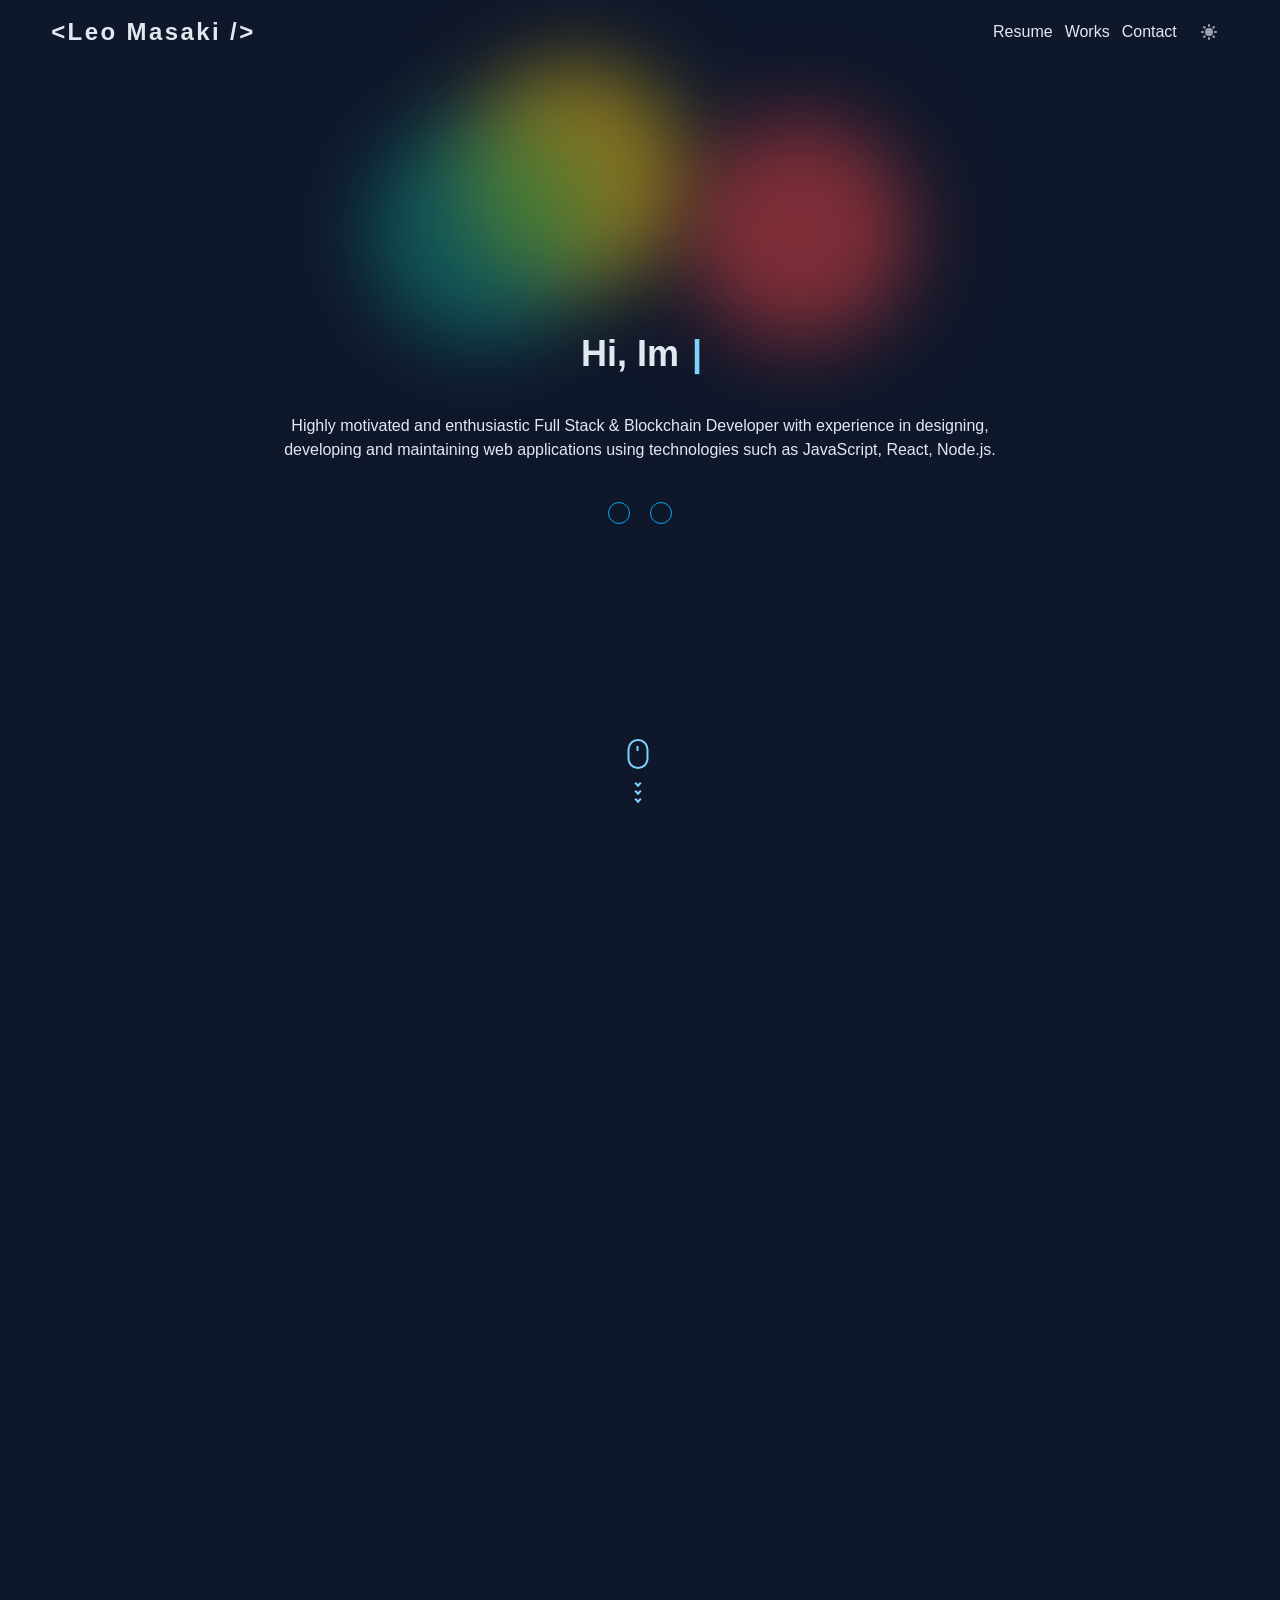
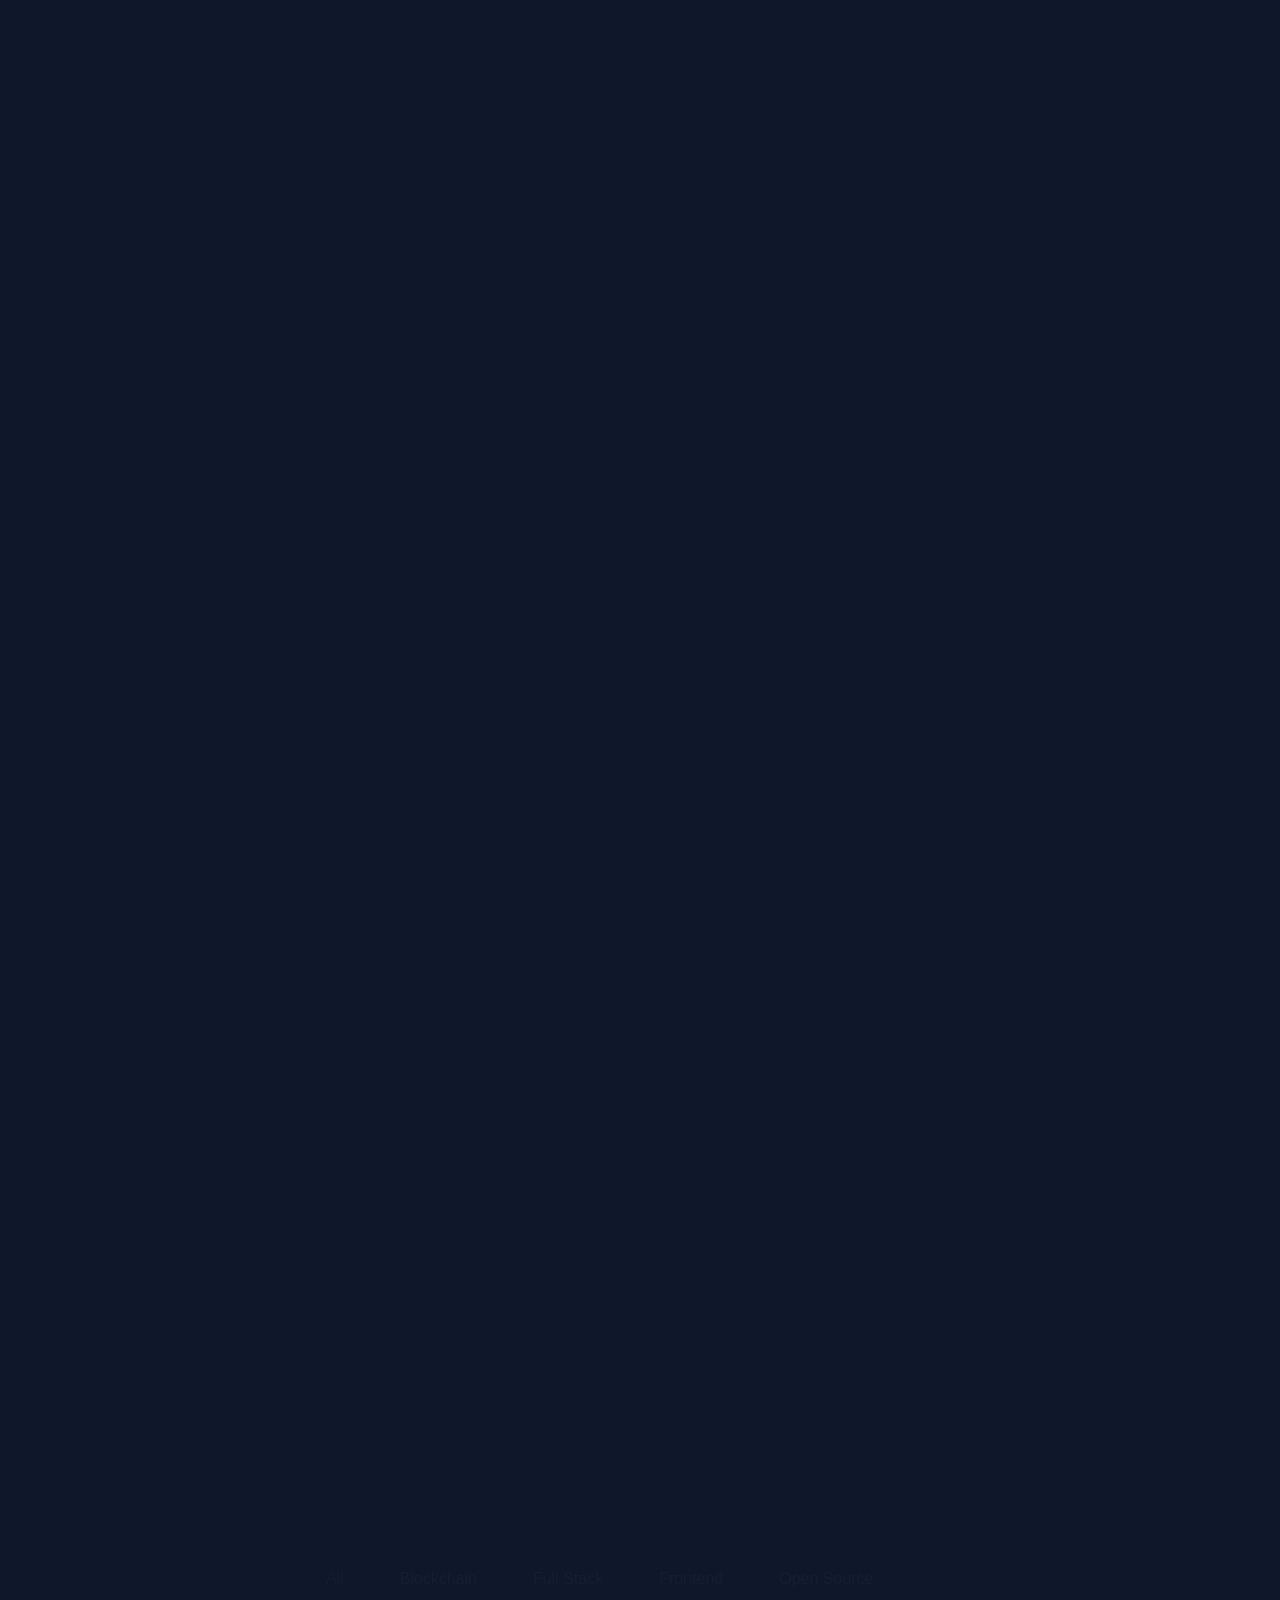
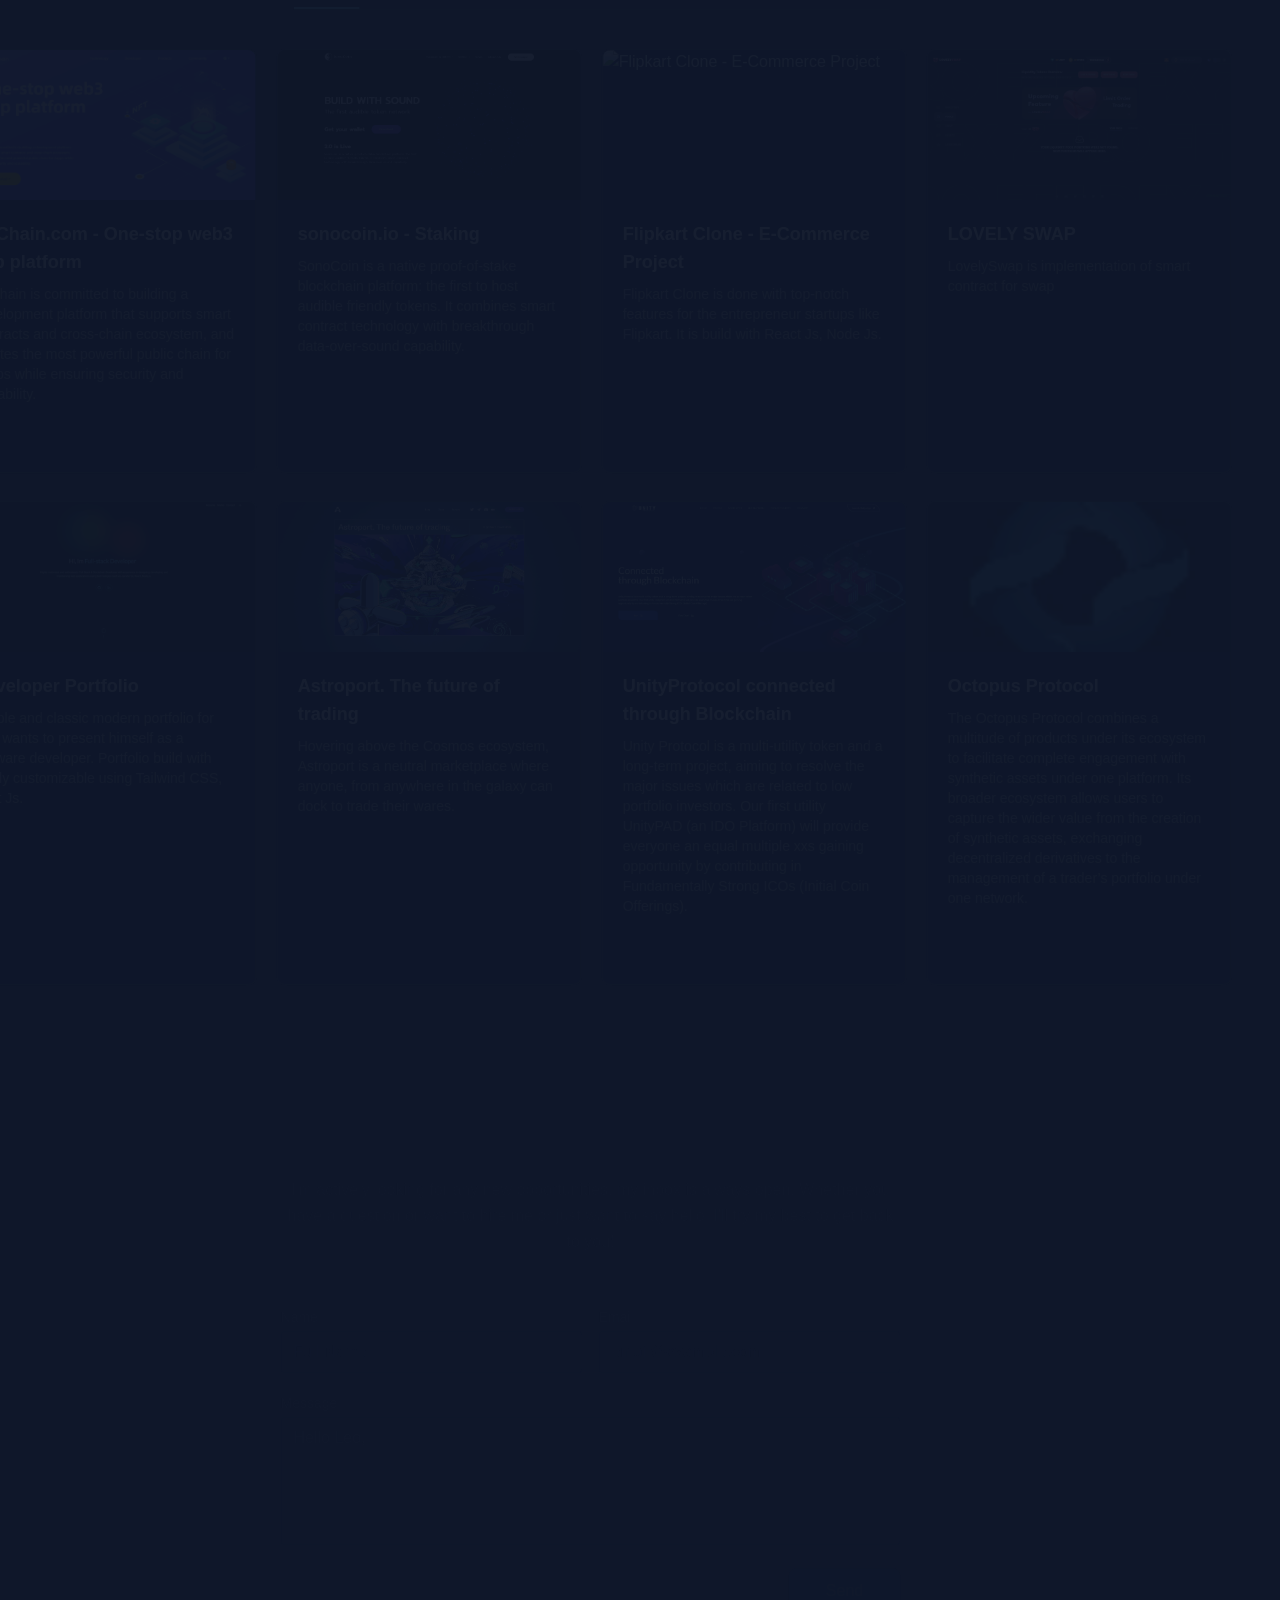
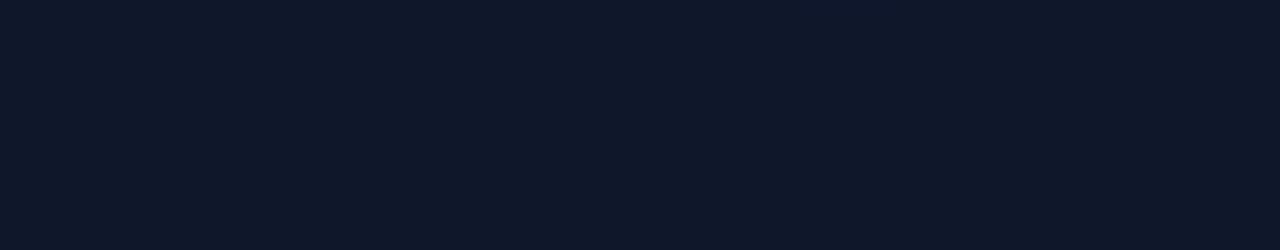
==== commit eab4c3d5: "Updates" ====
--- a/index.html
+++ b/index.html
@@ -1 +1 @@
-<!DOCTYPE html><html><head><meta charSet="utf-8"/><meta name="viewport" content="width=device-width"/><title>Hello I am Leo Masaki | Full Stack Developer | Javascript Enthusiast | Blockchain developer</title><meta name="next-head-count" content="3"/><meta charSet="UTF-8"/><meta http-equiv="X-UA-Compatible" content="IE=edge"/><link rel="preconnect" href="https://fonts.googleapis.com"/><link rel="preconnect" href="https://fonts.gstatic.com" crossorigin="true"/><link rel="apple-touch-icon" sizes="180x180" href="/apple-touch-icon.png"/><link rel="icon" type="image/png" sizes="32x32" href="/favicon-32x32.png"/><link rel="icon" type="image/png" sizes="16x16" href="/favicon-16x16.png"/><link rel="manifest" href="/site.webmanifest"/><link rel="mask-icon" href="/safari-pinned-tab.svg" color="#5bbad5"/><meta name="msapplication-TileColor" content="#da532c"/><meta name="theme-color" content="#ffffff"/><link rel="preconnect" href="https://fonts.gstatic.com" crossorigin /><link rel="preload" href="./next/static/css/c9a233a18cfa3573.css" as="style"/><link rel="stylesheet" href="./next/static/css/c9a233a18cfa3573.css" data-n-g=""/><noscript data-n-css=""></noscript><script defer="" nomodule="" src="./next/static/chunks/polyfills-c67a75d1b6f99dc8.js"></script><script src="./next/static/chunks/webpack-fecf5570e708d259.js" defer=""></script><script src="./next/static/chunks/framework-3b5a00d5d7e8d93b.js" defer=""></script><script src="./next/static/chunks/main-9ba0abbbf33d42dd.js" defer=""></script><script src="./next/static/chunks/pages/app-3ee73359a343c1ed.js" defer=""></script><script src="./next/static/chunks/ea88be26-24617524e9336442.js" defer=""></script><script src="./next/static/chunks/989-39b82cc557e188b8.js" defer=""></script><script src="./next/static/chunks/pages/index-3352e87a3d3fb61a.js" defer=""></script><script src="./next/static/mdVjt5f_Ofeie767tZt_j/buildmanifest.js" defer=""></script><script src="./next/static/mdVjt5f_Ofeie767tZt_j/ssgManifest.js" defer=""></script><style data-href="https://fonts.googleapis.com/css2?family=Lato&family=Roboto&display=swap">@font-face{font-family:'Lato';font-style:normal;font-weight:400;font-display:swap;src:url(https://fonts.gstatic.com/s/lato/v23/S6uyw4BMUTPHvxo.woff) format('woff')}@font-face{font-family:'Roboto';font-style:normal;font-weight:400;font-display:swap;src:url(https://fonts.gstatic.com/s/roboto/v30/KFOmCnqEu92Fr1Me5g.woff) format('woff')}@font-face{font-family:'Lato';font-style:normal;font-weight:400;font-display:swap;src:url(https://fonts.gstatic.com/s/lato/v23/S6uyw4BMUTPHjxAwXiWtFCfQ7A.woff2) format('woff2');unicode-range:U+0100-024F,U+0259,U+1E00-1EFF,U+2020,U+20A0-20AB,U+20AD-20CF,U+2113,U+2C60-2C7F,U+A720-A7FF}@font-face{font-family:'Lato';font-style:normal;font-weight:400;font-display:swap;src:url(https://fonts.gstatic.com/s/lato/v23/S6uyw4BMUTPHjx4wXiWtFCc.woff2) format('woff2');unicode-range:U+0000-00FF,U+0131,U+0152-0153,U+02BB-02BC,U+02C6,U+02DA,U+02DC,U+2000-206F,U+2074,U+20AC,U+2122,U+2191,U+2193,U+2212,U+2215,U+FEFF,U+FFFD}@font-face{font-family:'Roboto';font-style:normal;font-weight:400;font-display:swap;src:url(https://fonts.gstatic.com/s/roboto/v30/KFOmCnqEu92Fr1Mu72xKKTU1Kvnz.woff2) format('woff2');unicode-range:U+0460-052F,U+1C80-1C88,U+20B4,U+2DE0-2DFF,U+A640-A69F,U+FE2E-FE2F}@font-face{font-family:'Roboto';font-style:normal;font-weight:400;font-display:swap;src:url(https://fonts.gstatic.com/s/roboto/v30/KFOmCnqEu92Fr1Mu5mxKKTU1Kvnz.woff2) format('woff2');unicode-range:U+0301,U+0400-045F,U+0490-0491,U+04B0-04B1,U+2116}@font-face{font-family:'Roboto';font-style:normal;font-weight:400;font-display:swap;src:url(https://fonts.gstatic.com/s/roboto/v30/KFOmCnqEu92Fr1Mu7mxKKTU1Kvnz.woff2) format('woff2');unicode-range:U+1F00-1FFF}@font-face{font-family:'Roboto';font-style:normal;font-weight:400;font-display:swap;src:url(https://fonts.gstatic.com/s/roboto/v30/KFOmCnqEu92Fr1Mu4WxKKTU1Kvnz.woff2) format('woff2');unicode-range:U+0370-03FF}@font-face{font-family:'Roboto';font-style:normal;font-weight:400;font-display:swap;src:url(https://fonts.gstatic.com/s/roboto/v30/KFOmCnqEu92Fr1Mu7WxKKTU1Kvnz.woff2) format('woff2');unicode-range:U+0102-0103,U+0110-0111,U+0128-0129,U+0168-0169,U+01A0-01A1,U+01AF-01B0,U+1EA0-1EF9,U+20AB}@font-face{font-family:'Roboto';font-style:normal;font-weight:400;font-display:swap;src:url(https://fonts.gstatic.com/s/roboto/v30/KFOmCnqEu92Fr1Mu7GxKKTU1Kvnz.woff2) format('woff2');unicode-range:U+0100-024F,U+0259,U+1E00-1EFF,U+2020,U+20A0-20AB,U+20AD-20CF,U+2113,U+2C60-2C7F,U+A720-A7FF}@font-face{font-family:'Roboto';font-style:normal;font-weight:400;font-display:swap;src:url(https://fonts.gstatic.com/s/roboto/v30/KFOmCnqEu92Fr1Mu4mxKKTU1Kg.woff2) format('woff2');unicode-range:U+0000-00FF,U+0131,U+0152-0153,U+02BB-02BC,U+02C6,U+02DA,U+02DC,U+2000-206F,U+2074,U+20AC,U+2122,U+2191,U+2193,U+2212,U+2215,U+FEFF,U+FFFD}</style></head><body class="relative bg-neutral-50 font-roboto text-neutral-700 transition-colors duration-150 dark:bg-neutral-900 dark:text-neutral-200"><div id="next"><header class="container mx-auto"><nav class="fixed top-0 right-0 z-[1000] flex h-16 w-full items-center justify-between px-4 md:h-16 md:px-[4%] "><div style="opacity:0;transform:translateX(-200px) scale(0.5) translateZ(0)"><h3 class="text-md cursor-pointer font-lato font-semibold tracking-widest md:text-2xl">&lt;Leo Masaki /&gt;</h3></div><div style="opacity:0;transform:translateX(200px) scale(0.5) translateZ(0)"><ul class="flex items-center space-x-3"><li><a href="https://drive.google.com/file/d/1JP3-I11pVr26WXuoHH77MX4eDcEBHbvH/view?usp=share_link" target="_blank" rel="noreferrer" class="text-sm xs:text-base">Resume</a></li><li><a href="#works" class="text-sm xs:text-base">Works</a></li><li><a href="#contact" class="text-sm xs:text-base">Contact</a></li><li><button class="rounded-lg p-2.5 text-sm text-gray-500 hover:bg-gray-100 focus:outline-none focus:ring-4 focus:ring-gray-200 dark:text-gray-400 dark:hover:bg-gray-700 dark:focus:ring-gray-700"><svg class="h-5 w-5" fill="currentColor" viewBox="0 0 20 20" xmlns="http://www.w3.org/2000/svg"><path d="M10 2a1 1 0 011 1v1a1 1 0 11-2 0V3a1 1 0 011-1zm4 8a4 4 0 11-8 0 4 4 0 018 0zm-.464 4.95l.707.707a1 1 0 001.414-1.414l-.707-.707a1 1 0 00-1.414 1.414zm2.12-10.607a1 1 0 010 1.414l-.706.707a1 1 0 11-1.414-1.414l.707-.707a1 1 0 011.414 0zM17 11a1 1 0 100-2h-1a1 1 0 100 2h1zm-7 4a1 1 0 011 1v1a1 1 0 11-2 0v-1a1 1 0 011-1zM5.05 6.464A1 1 0 106.465 5.05l-.708-.707a1 1 0 00-1.414 1.414l.707.707zm1.414 8.486l-.707.707a1 1 0 01-1.414-1.414l.707-.707a1 1 0 011.414 1.414zM4 11a1 1 0 100-2H3a1 1 0 000 2h1z" fill-rule="evenodd" clip-rule="evenodd"></path></svg></button></li></ul></div></nav></header><main class="overflow-x-hidden"><section class="container mx-auto mt-3 flex max-h-screen min-h-screen flex-col items-center justify-around px-5 md:px-1"><div class="relative z-0 mx-auto h-full w-full max-w-lg"><div class="absolute top-0 -right-4 h-56 w-56 animate-blob rounded-full bg-red-500 opacity-50 mix-blend-multiply blur-2xl filter"></div><div class="animation-delay-2000 absolute top-0 -left-4 h-56 w-56 animate-blob rounded-full bg-teal-600 opacity-50 mix-blend-multiply blur-2xl filter"></div><div class="animation-delay-3000 absolute -top-14 left-20 h-56 w-56 animate-blob rounded-full bg-yellow-400 opacity-50 mix-blend-multiply blur-2xl filter"></div></div><div class="z-50 flex flex-col items-center space-y-5 sm:space-y-10"><h1 class="z-50 font-lato text-2xl font-bold sm:text-4xl md:font-semibold">Hi, Im<!-- --> <span class="text-primary-700 dark:text-primary-300"><span></span><span style="color:inherit" class="styles-module_blinkingCursor__yugAC"> </span><span style="color:inherit" class="styles-module_blinkingCursor__yugAC">|</span></span></h1><p class="text-center text-sm sm:text-base md:w-3/5">Highly motivated and enthusiastic Full Stack &amp; Blockchain Developer with experience in designing, developing and maintaining web applications using technologies such as JavaScript, React, Node.js. </p><div class="flex space-x-5"><a href="https://github.com/devking877" rel="noreferrer" target="_blank" class="dark:border-primary-500 inline-flex items-center rounded-full border border-primary-700 p-2.5 text-center text-sm font-medium text-primary-700 transition hover:bg-primary-600 hover:text-neutral-50 focus:outline-none focus:ring-2 focus:ring-primary-600 dark:text-primary-300 dark:hover:bg-primary-400 dark:hover:text-neutral-50 dark:focus:ring-primary-800"><span></span></a><a href="https://linkedin.com/in/dev-ghost-60653b269" rel="noreferrer" target="_blank" class="dark:border-primary-500 inline-flex items-center rounded-full border border-primary-700 p-2.5 text-center text-sm font-medium text-primary-700 transition hover:bg-primary-600 hover:text-neutral-50 focus:outline-none focus:ring-2 focus:ring-primary-600 dark:text-primary-300 dark:hover:bg-primary-400 dark:hover:text-neutral-50 dark:focus:ring-primary-800"><span></span></a></div></div><div id="mouse-scroll" class="ml-4 hidden cursor-pointer transition-all duration-200 "><div class="mouse d border-2 border-solid border-primary-700 dark:border-primary-300"><div class="mouse-in bg-primary-700 dark:bg-primary-300"></div></div><div class="mt-3"><span class="down-arrow-1 border-r-2 border-b-2 border-solid border-primary-700 dark:border-primary-300"></span><span class="down-arrow-2 border-r-2 border-b-2 border-solid border-primary-700 dark:border-primary-300"></span><span class="down-arrow-3 border-r-2 border-b-2 border-solid border-primary-700 dark:border-primary-300"></span></div></div><button type="button" class="fixed bottom-7 right-5 z-[2000] rounded-full bg-primary-700 p-3 text-xs font-medium uppercase leading-tight text-primary-50 shadow-md transition-all duration-200 ease-in-out hover:bg-primary-700/80 hover:shadow-lg focus:shadow-lg focus:outline-none focus:ring-2 active:shadow-lg dark:border-primary-700 dark:bg-primary-500 dark:hover:bg-primary-700 dark:focus:ring-primary-600 hidden"><svg aria-hidden="true" focusable="false" data-prefix="fas" class="h-4 w-4" role="img" xmlns="http://www.w3.org/2000/svg" viewBox="0 0 448 512"><path fill="currentColor" d="M34.9 289.5l-22.2-22.2c-9.4-9.4-9.4-24.6 0-33.9L207 39c9.4-9.4 24.6-9.4 33.9 0l194.3 194.3c9.4 9.4 9.4 24.6 0 33.9L413 289.4c-9.5 9.5-25 9.3-34.3-.4L264 168.6V456c0 13.3-10.7 24-24 24h-32c-13.3 0-24-10.7-24-24V168.6L69.2 289.1c-9.3 9.8-24.8 10-34.3.4z"></path></svg></button></section><section class="container mx-auto mt-16 text-center sm:mt-10"><div style="opacity:0;transform:scale(0.7) translateZ(0)"><h2 class="mb-5 font-lato text-3xl font-semibold text-primary-700 dark:text-primary-300 sm:text-4xl">What i do</h2></div><div style="opacity:0;transform:translateX(-50px) translateZ(0)"><div class="container mx-auto my-5 flex flex-col items-center p-5 md:flex-row"><div class="mb-10 md:mb-0 md:w-1/2 lg:w-full lg:max-w-lg"><div></div></div><div class="flex flex-col items-center text-center md:w-1/2 md:items-start md:pl-16 md:text-left lg:flex-grow lg:pl-24"><div style="opacity:0;transform:scale(0.7) translateZ(0)"><h1 class="mb-4 text-xl font-semibold tracking-wide text-primary-700 dark:text-primary-300 sm:text-2xl">Frontend Development</h1></div><div class="my-3 flex flex-wrap justify-items-center gap-x-4 gap-y-7 text-center sm:gap-x-7"><div class="inline-flex h-12 w-12 items-center justify-center rounded-full p-2 shadow-md shadow-neutral-300 dark:shadow-neutral-700"><span class="group relative cursor-pointer"><span class="pointer-events-none absolute -top-[4.7rem] left-1/2 z-[1000] w-32 min-w-fit -translate-x-1/2 whitespace-nowrap rounded-xl bg-neutral-700 px-3 py-1 opacity-0 transition before:absolute before:left-1/2 before:top-full before:-translate-x-1/2 before:border-[6px] before:border-transparent before:border-t-neutral-700 before:content-[&#x27;&#x27;] group-hover:opacity-100 dark:bg-neutral-700 dark:before:border-t-neutral-700"><div class="flex items-center justify-between mb-2 mt-1"><div class="text-left text-xs text-neutral-50"> <!-- -->HTML</div><span class="ml-2 text-xs text-neutral-50">80%</span></div><div class="mb-4 h-2.5 w-full rounded-full bg-neutral-50"><div class="h-2.5 rounded-full bg-primary-400" style="width:80%"></div></div></span><span></span></span></div><div class="inline-flex h-12 w-12 items-center justify-center rounded-full p-2 shadow-md shadow-neutral-300 dark:shadow-neutral-700"><span class="group relative cursor-pointer"><span class="pointer-events-none absolute -top-[4.7rem] left-1/2 z-[1000] w-32 min-w-fit -translate-x-1/2 whitespace-nowrap rounded-xl bg-neutral-700 px-3 py-1 opacity-0 transition before:absolute before:left-1/2 before:top-full before:-translate-x-1/2 before:border-[6px] before:border-transparent before:border-t-neutral-700 before:content-[&#x27;&#x27;] group-hover:opacity-100 dark:bg-neutral-700 dark:before:border-t-neutral-700"><div class="flex items-center justify-between mb-2 mt-1"><div class="text-left text-xs text-neutral-50"> <!-- -->CSS</div><span class="ml-2 text-xs text-neutral-50">80%</span></div><div class="mb-4 h-2.5 w-full rounded-full bg-neutral-50"><div class="h-2.5 rounded-full bg-primary-400" style="width:80%"></div></div></span><span></span></span></div><div class="inline-flex h-12 w-12 items-center justify-center rounded-full p-2 shadow-md shadow-neutral-300 dark:shadow-neutral-700"><span class="group relative cursor-pointer"><span class="pointer-events-none absolute -top-[4.7rem] left-1/2 z-[1000] w-32 min-w-fit -translate-x-1/2 whitespace-nowrap rounded-xl bg-neutral-700 px-3 py-1 opacity-0 transition before:absolute before:left-1/2 before:top-full before:-translate-x-1/2 before:border-[6px] before:border-transparent before:border-t-neutral-700 before:content-[&#x27;&#x27;] group-hover:opacity-100 dark:bg-neutral-700 dark:before:border-t-neutral-700"><div class="flex items-center justify-between mb-2 mt-1"><div class="text-left text-xs text-neutral-50"> <!-- -->Javascript</div><span class="ml-2 text-xs text-neutral-50">90%</span></div><div class="mb-4 h-2.5 w-full rounded-full bg-neutral-50"><div class="h-2.5 rounded-full bg-primary-400" style="width:90%"></div></div></span><span></span></span></div><div class="inline-flex h-12 w-12 items-center justify-center rounded-full p-2 shadow-md shadow-neutral-300 dark:shadow-neutral-700"><span class="group relative cursor-pointer"><span class="pointer-events-none absolute -top-[4.7rem] left-1/2 z-[1000] w-32 min-w-fit -translate-x-1/2 whitespace-nowrap rounded-xl bg-neutral-700 px-3 py-1 opacity-0 transition before:absolute before:left-1/2 before:top-full before:-translate-x-1/2 before:border-[6px] before:border-transparent before:border-t-neutral-700 before:content-[&#x27;&#x27;] group-hover:opacity-100 dark:bg-neutral-700 dark:before:border-t-neutral-700"><div class="flex items-center justify-between mb-2 mt-1"><div class="text-left text-xs text-neutral-50"> <!-- -->Typescript</div><span class="ml-2 text-xs text-neutral-50">80%</span></div><div class="mb-4 h-2.5 w-full rounded-full bg-neutral-50"><div class="h-2.5 rounded-full bg-primary-400" style="width:80%"></div></div></span><span></span></span></div><div class="inline-flex h-12 w-12 items-center justify-center rounded-full p-2 shadow-md shadow-neutral-300 dark:shadow-neutral-700"><span class="group relative cursor-pointer"><span class="pointer-events-none absolute -top-[4.7rem] left-1/2 z-[1000] w-32 min-w-fit -translate-x-1/2 whitespace-nowrap rounded-xl bg-neutral-700 px-3 py-1 opacity-0 transition before:absolute before:left-1/2 before:top-full before:-translate-x-1/2 before:border-[6px] before:border-transparent before:border-t-neutral-700 before:content-[&#x27;&#x27;] group-hover:opacity-100 dark:bg-neutral-700 dark:before:border-t-neutral-700"><div class="flex items-center justify-between mb-2 mt-1"><div class="text-left text-xs text-neutral-50"> <!-- -->React.js</div><span class="ml-2 text-xs text-neutral-50">80%</span></div><div class="mb-4 h-2.5 w-full rounded-full bg-neutral-50"><div class="h-2.5 rounded-full bg-primary-400" style="width:80%"></div></div></span><span></span></span></div><div class="inline-flex h-12 w-12 items-center justify-center rounded-full p-2 shadow-md shadow-neutral-300 dark:shadow-neutral-700"><span class="group relative cursor-pointer"><span class="pointer-events-none absolute -top-[4.7rem] left-1/2 z-[1000] w-32 min-w-fit -translate-x-1/2 whitespace-nowrap rounded-xl bg-neutral-700 px-3 py-1 opacity-0 transition before:absolute before:left-1/2 before:top-full before:-translate-x-1/2 before:border-[6px] before:border-transparent before:border-t-neutral-700 before:content-[&#x27;&#x27;] group-hover:opacity-100 dark:bg-neutral-700 dark:before:border-t-neutral-700"><div class="flex items-center justify-between mb-2 mt-1"><div class="text-left text-xs text-neutral-50"> <!-- -->Next.js</div><span class="ml-2 text-xs text-neutral-50">90%</span></div><div class="mb-4 h-2.5 w-full rounded-full bg-neutral-50"><div class="h-2.5 rounded-full bg-primary-400" style="width:90%"></div></div></span><span></span></span></div><div class="inline-flex h-12 w-12 items-center justify-center rounded-full p-2 shadow-md shadow-neutral-300 dark:shadow-neutral-700"><span class="group relative cursor-pointer"><span class="pointer-events-none absolute -top-[4.7rem] left-1/2 z-[1000] w-32 min-w-fit -translate-x-1/2 whitespace-nowrap rounded-xl bg-neutral-700 px-3 py-1 opacity-0 transition before:absolute before:left-1/2 before:top-full before:-translate-x-1/2 before:border-[6px] before:border-transparent before:border-t-neutral-700 before:content-[&#x27;&#x27;] group-hover:opacity-100 dark:bg-neutral-700 dark:before:border-t-neutral-700"><div class="flex items-center justify-between mb-2 mt-1"><div class="text-left text-xs text-neutral-50"> <!-- -->Gatsby</div><span class="ml-2 text-xs text-neutral-50">90%</span></div><div class="mb-4 h-2.5 w-full rounded-full bg-neutral-50"><div class="h-2.5 rounded-full bg-primary-400" style="width:90%"></div></div></span><span></span></span></div><div class="inline-flex h-12 w-12 items-center justify-center rounded-full p-2 shadow-md shadow-neutral-300 dark:shadow-neutral-700"><span class="group relative cursor-pointer"><span class="pointer-events-none absolute -top-[4.7rem] left-1/2 z-[1000] w-32 min-w-fit -translate-x-1/2 whitespace-nowrap rounded-xl bg-neutral-700 px-3 py-1 opacity-0 transition before:absolute before:left-1/2 before:top-full before:-translate-x-1/2 before:border-[6px] before:border-transparent before:border-t-neutral-700 before:content-[&#x27;&#x27;] group-hover:opacity-100 dark:bg-neutral-700 dark:before:border-t-neutral-700"><div class="flex items-center justify-between mb-2 mt-1"><div class="text-left text-xs text-neutral-50"> <!-- -->Material UI (mui)</div><span class="ml-2 text-xs text-neutral-50">90%</span></div><div class="mb-4 h-2.5 w-full rounded-full bg-neutral-50"><div class="h-2.5 rounded-full bg-primary-400" style="width:90%"></div></div></span><span></span></span></div><div class="inline-flex h-12 w-12 items-center justify-center rounded-full p-2 shadow-md shadow-neutral-300 dark:shadow-neutral-700"><span class="group relative cursor-pointer"><span class="pointer-events-none absolute -top-[4.7rem] left-1/2 z-[1000] w-32 min-w-fit -translate-x-1/2 whitespace-nowrap rounded-xl bg-neutral-700 px-3 py-1 opacity-0 transition before:absolute before:left-1/2 before:top-full before:-translate-x-1/2 before:border-[6px] before:border-transparent before:border-t-neutral-700 before:content-[&#x27;&#x27;] group-hover:opacity-100 dark:bg-neutral-700 dark:before:border-t-neutral-700"><div class="flex items-center justify-between mb-2 mt-1"><div class="text-left text-xs text-neutral-50"> <!-- -->Tailwind CSS</div><span class="ml-2 text-xs text-neutral-50">90%</span></div><div class="mb-4 h-2.5 w-full rounded-full bg-neutral-50"><div class="h-2.5 rounded-full bg-primary-400" style="width:90%"></div></div></span><span></span></span></div><div class="inline-flex h-12 w-12 items-center justify-center rounded-full p-2 shadow-md shadow-neutral-300 dark:shadow-neutral-700"><span class="group relative cursor-pointer"><span class="pointer-events-none absolute -top-[4.7rem] left-1/2 z-[1000] w-32 min-w-fit -translate-x-1/2 whitespace-nowrap rounded-xl bg-neutral-700 px-3 py-1 opacity-0 transition before:absolute before:left-1/2 before:top-full before:-translate-x-1/2 before:border-[6px] before:border-transparent before:border-t-neutral-700 before:content-[&#x27;&#x27;] group-hover:opacity-100 dark:bg-neutral-700 dark:before:border-t-neutral-700"><div class="flex items-center justify-between mb-2 mt-1"><div class="text-left text-xs text-neutral-50"> <!-- -->SCSS</div><span class="ml-2 text-xs text-neutral-50">90%</span></div><div class="mb-4 h-2.5 w-full rounded-full bg-neutral-50"><div class="h-2.5 rounded-full bg-primary-400" style="width:90%"></div></div></span><span></span></span></div><div class="inline-flex h-12 w-12 items-center justify-center rounded-full p-2 shadow-md shadow-neutral-300 dark:shadow-neutral-700"><span class="group relative cursor-pointer"><span class="pointer-events-none absolute -top-[4.7rem] left-1/2 z-[1000] w-32 min-w-fit -translate-x-1/2 whitespace-nowrap rounded-xl bg-neutral-700 px-3 py-1 opacity-0 transition before:absolute before:left-1/2 before:top-full before:-translate-x-1/2 before:border-[6px] before:border-transparent before:border-t-neutral-700 before:content-[&#x27;&#x27;] group-hover:opacity-100 dark:bg-neutral-700 dark:before:border-t-neutral-700"><div class="flex items-center justify-between mb-2 mt-1"><div class="text-left text-xs text-neutral-50"> <!-- -->Bootstrap</div><span class="ml-2 text-xs text-neutral-50">90%</span></div><div class="mb-4 h-2.5 w-full rounded-full bg-neutral-50"><div class="h-2.5 rounded-full bg-primary-400" style="width:90%"></div></div></span><span></span></span></div><div class="inline-flex h-12 w-12 items-center justify-center rounded-full p-2 shadow-md shadow-neutral-300 dark:shadow-neutral-700"><span class="group relative cursor-pointer"><span class="pointer-events-none absolute -top-[4.7rem] left-1/2 z-[1000] w-32 min-w-fit -translate-x-1/2 whitespace-nowrap rounded-xl bg-neutral-700 px-3 py-1 opacity-0 transition before:absolute before:left-1/2 before:top-full before:-translate-x-1/2 before:border-[6px] before:border-transparent before:border-t-neutral-700 before:content-[&#x27;&#x27;] group-hover:opacity-100 dark:bg-neutral-700 dark:before:border-t-neutral-700"><div class="flex items-center justify-between mb-2 mt-1"><div class="text-left text-xs text-neutral-50"> <!-- -->Styled Components</div><span class="ml-2 text-xs text-neutral-50">90%</span></div><div class="mb-4 h-2.5 w-full rounded-full bg-neutral-50"><div class="h-2.5 rounded-full bg-primary-400" style="width:90%"></div></div></span><span></span></span></div><div class="inline-flex h-12 w-12 items-center justify-center rounded-full p-2 shadow-md shadow-neutral-300 dark:shadow-neutral-700"><span class="group relative cursor-pointer"><span class="pointer-events-none absolute -top-[4.7rem] left-1/2 z-[1000] w-32 min-w-fit -translate-x-1/2 whitespace-nowrap rounded-xl bg-neutral-700 px-3 py-1 opacity-0 transition before:absolute before:left-1/2 before:top-full before:-translate-x-1/2 before:border-[6px] before:border-transparent before:border-t-neutral-700 before:content-[&#x27;&#x27;] group-hover:opacity-100 dark:bg-neutral-700 dark:before:border-t-neutral-700"><div class="flex items-center justify-between mb-2 mt-1"><div class="text-left text-xs text-neutral-50"> <!-- -->Redux</div><span class="ml-2 text-xs text-neutral-50">90%</span></div><div class="mb-4 h-2.5 w-full rounded-full bg-neutral-50"><div class="h-2.5 rounded-full bg-primary-400" style="width:90%"></div></div></span><span></span></span></div><div class="inline-flex h-12 w-12 items-center justify-center rounded-full p-2 shadow-md shadow-neutral-300 dark:shadow-neutral-700"><span class="group relative cursor-pointer"><span class="pointer-events-none absolute -top-[4.7rem] left-1/2 z-[1000] w-32 min-w-fit -translate-x-1/2 whitespace-nowrap rounded-xl bg-neutral-700 px-3 py-1 opacity-0 transition before:absolute before:left-1/2 before:top-full before:-translate-x-1/2 before:border-[6px] before:border-transparent before:border-t-neutral-700 before:content-[&#x27;&#x27;] group-hover:opacity-100 dark:bg-neutral-700 dark:before:border-t-neutral-700"><div class="flex items-center justify-between mb-2 mt-1"><div class="text-left text-xs text-neutral-50"> <!-- -->React Router</div><span class="ml-2 text-xs text-neutral-50">90%</span></div><div class="mb-4 h-2.5 w-full rounded-full bg-neutral-50"><div class="h-2.5 rounded-full bg-primary-400" style="width:90%"></div></div></span><span></span></span></div><div class="inline-flex h-12 w-12 items-center justify-center rounded-full p-2 shadow-md shadow-neutral-300 dark:shadow-neutral-700"><span class="group relative cursor-pointer"><span class="pointer-events-none absolute -top-[4.7rem] left-1/2 z-[1000] w-32 min-w-fit -translate-x-1/2 whitespace-nowrap rounded-xl bg-neutral-700 px-3 py-1 opacity-0 transition before:absolute before:left-1/2 before:top-full before:-translate-x-1/2 before:border-[6px] before:border-transparent before:border-t-neutral-700 before:content-[&#x27;&#x27;] group-hover:opacity-100 dark:bg-neutral-700 dark:before:border-t-neutral-700"><div class="flex items-center justify-between mb-2 mt-1"><div class="text-left text-xs text-neutral-50"> <!-- -->React Query</div><span class="ml-2 text-xs text-neutral-50">90%</span></div><div class="mb-4 h-2.5 w-full rounded-full bg-neutral-50"><div class="h-2.5 rounded-full bg-primary-400" style="width:90%"></div></div></span><span></span></span></div><div class="inline-flex h-12 w-12 items-center justify-center rounded-full p-2 shadow-md shadow-neutral-300 dark:shadow-neutral-700"><span class="group relative cursor-pointer"><span class="pointer-events-none absolute -top-[4.7rem] left-1/2 z-[1000] w-32 min-w-fit -translate-x-1/2 whitespace-nowrap rounded-xl bg-neutral-700 px-3 py-1 opacity-0 transition before:absolute before:left-1/2 before:top-full before:-translate-x-1/2 before:border-[6px] before:border-transparent before:border-t-neutral-700 before:content-[&#x27;&#x27;] group-hover:opacity-100 dark:bg-neutral-700 dark:before:border-t-neutral-700"><div class="flex items-center justify-between mb-2 mt-1"><div class="text-left text-xs text-neutral-50"> <!-- -->React Hook Form</div><span class="ml-2 text-xs text-neutral-50">90%</span></div><div class="mb-4 h-2.5 w-full rounded-full bg-neutral-50"><div class="h-2.5 rounded-full bg-primary-400" style="width:90%"></div></div></span><span></span></span></div><div class="inline-flex h-12 w-12 items-center justify-center rounded-full p-2 shadow-md shadow-neutral-300 dark:shadow-neutral-700"><span class="group relative cursor-pointer"><span class="pointer-events-none absolute -top-[4.7rem] left-1/2 z-[1000] w-32 min-w-fit -translate-x-1/2 whitespace-nowrap rounded-xl bg-neutral-700 px-3 py-1 opacity-0 transition before:absolute before:left-1/2 before:top-full before:-translate-x-1/2 before:border-[6px] before:border-transparent before:border-t-neutral-700 before:content-[&#x27;&#x27;] group-hover:opacity-100 dark:bg-neutral-700 dark:before:border-t-neutral-700"><div class="flex items-center justify-between mb-2 mt-1"><div class="text-left text-xs text-neutral-50"> <!-- -->Lodash</div><span class="ml-2 text-xs text-neutral-50">90%</span></div><div class="mb-4 h-2.5 w-full rounded-full bg-neutral-50"><div class="h-2.5 rounded-full bg-primary-400" style="width:90%"></div></div></span><span></span></span></div></div><div class="mt-7 w-full space-y-5"><div class="flex h-full w-full items-center rounded-lg bg-primary-800/10 p-4"><svg fill="none" stroke="currentColor" stroke-linecap="round" stroke-linejoin="round" stroke-width="3" class="mr-4 h-6 w-6 flex-shrink-0 text-primary-800 dark:text-primary-400" viewBox="0 0 24 24"><path d="M22 11.08V12a10 10 0 11-5.93-9.14"></path><path d="M22 4L12 14.01l-3-3"></path></svg><span class="text-sm tracking-normal text-primary-800 dark:text-primary-400 sm:text-base sm:tracking-wide">Building complex, interactive user interfaces using React js.</span></div><div class="flex h-full w-full items-center rounded-lg bg-primary-800/10 p-4"><svg fill="none" stroke="currentColor" stroke-linecap="round" stroke-linejoin="round" stroke-width="3" class="mr-4 h-6 w-6 flex-shrink-0 text-primary-800 dark:text-primary-400" viewBox="0 0 24 24"><path d="M22 11.08V12a10 10 0 11-5.93-9.14"></path><path d="M22 4L12 14.01l-3-3"></path></svg><span class="text-sm tracking-normal text-primary-800 dark:text-primary-400 sm:text-base sm:tracking-wide">Building Large scale Web applications using state management library such as redux.</span></div><div class="flex h-full w-full items-center rounded-lg bg-primary-800/10 p-4"><svg fill="none" stroke="currentColor" stroke-linecap="round" stroke-linejoin="round" stroke-width="3" class="mr-4 h-6 w-6 flex-shrink-0 text-primary-800 dark:text-primary-400" viewBox="0 0 24 24"><path d="M22 11.08V12a10 10 0 11-5.93-9.14"></path><path d="M22 4L12 14.01l-3-3"></path></svg><span class="text-sm tracking-normal text-primary-800 dark:text-primary-400 sm:text-base sm:tracking-wide">Building responsive Web Applications.</span></div></div></div></div></div><div style="opacity:0;transform:translateX(-50px) translateZ(0)"><div class="container mx-auto my-5 flex flex-col items-center p-5 md:flex-row"><div class="mb-10 w-full md:mb-0 md:w-1/2 lg:w-full lg:max-w-lg"><div></div></div><div class="flex flex-col items-center text-center md:w-1/2 md:items-start md:pl-16 md:text-left lg:flex-grow lg:pl-24"><div style="opacity:0;transform:scale(0.7) translateZ(0)"><h1 class="mb-4 text-xl font-semibold tracking-wide text-primary-700 dark:text-primary-300 sm:text-2xl">Backend Development</h1></div><div class="my-3 flex flex-wrap justify-items-center gap-x-4 gap-y-7 text-center sm:gap-x-7"><div class="inline-flex h-12 w-12 items-center justify-center rounded-full p-2 shadow-md shadow-neutral-300 dark:shadow-neutral-700"><span class="group relative cursor-pointer"><span class="pointer-events-none absolute -top-[4.7rem] left-1/2 z-[1000] w-32 min-w-fit -translate-x-1/2 whitespace-nowrap rounded-xl bg-neutral-700 px-3 py-1 opacity-0 transition before:absolute before:left-1/2 before:top-full before:-translate-x-1/2 before:border-[6px] before:border-transparent before:border-t-neutral-700 before:content-[&#x27;&#x27;] group-hover:opacity-100 dark:bg-neutral-700 dark:before:border-t-neutral-700"><div class="flex items-center justify-between mb-2 mt-1"><div class="text-left text-xs text-neutral-50"> <!-- -->Node.js</div><span class="ml-2 text-xs text-neutral-50">90%</span></div><div class="mb-4 h-2.5 w-full rounded-full bg-neutral-50"><div class="h-2.5 rounded-full bg-primary-400" style="width:90%"></div></div></span><span></span></span></div><div class="inline-flex h-12 w-12 items-center justify-center rounded-full p-2 shadow-md shadow-neutral-300 dark:shadow-neutral-700"><span class="group relative cursor-pointer"><span class="pointer-events-none absolute -top-[4.7rem] left-1/2 z-[1000] w-32 min-w-fit -translate-x-1/2 whitespace-nowrap rounded-xl bg-neutral-700 px-3 py-1 opacity-0 transition before:absolute before:left-1/2 before:top-full before:-translate-x-1/2 before:border-[6px] before:border-transparent before:border-t-neutral-700 before:content-[&#x27;&#x27;] group-hover:opacity-100 dark:bg-neutral-700 dark:before:border-t-neutral-700"><div class="flex items-center justify-between mb-2 mt-1"><div class="text-left text-xs text-neutral-50"> <!-- -->Express (Node.js Framework)</div><span class="ml-2 text-xs text-neutral-50">90%</span></div><div class="mb-4 h-2.5 w-full rounded-full bg-neutral-50"><div class="h-2.5 rounded-full bg-primary-400" style="width:90%"></div></div></span><span></span></span></div><div class="inline-flex h-12 w-12 items-center justify-center rounded-full p-2 shadow-md shadow-neutral-300 dark:shadow-neutral-700"><span class="group relative cursor-pointer"><span class="pointer-events-none absolute -top-[4.7rem] left-1/2 z-[1000] w-32 min-w-fit -translate-x-1/2 whitespace-nowrap rounded-xl bg-neutral-700 px-3 py-1 opacity-0 transition before:absolute before:left-1/2 before:top-full before:-translate-x-1/2 before:border-[6px] before:border-transparent before:border-t-neutral-700 before:content-[&#x27;&#x27;] group-hover:opacity-100 dark:bg-neutral-700 dark:before:border-t-neutral-700"><div class="flex items-center justify-between mb-2 mt-1"><div class="text-left text-xs text-neutral-50"> <!-- -->REST Api</div><span class="ml-2 text-xs text-neutral-50">90%</span></div><div class="mb-4 h-2.5 w-full rounded-full bg-neutral-50"><div class="h-2.5 rounded-full bg-primary-400" style="width:90%"></div></div></span><span></span></span></div><div class="inline-flex h-12 w-12 items-center justify-center rounded-full p-2 shadow-md shadow-neutral-300 dark:shadow-neutral-700"><span class="group relative cursor-pointer"><span class="pointer-events-none absolute -top-[4.7rem] left-1/2 z-[1000] w-32 min-w-fit -translate-x-1/2 whitespace-nowrap rounded-xl bg-neutral-700 px-3 py-1 opacity-0 transition before:absolute before:left-1/2 before:top-full before:-translate-x-1/2 before:border-[6px] before:border-transparent before:border-t-neutral-700 before:content-[&#x27;&#x27;] group-hover:opacity-100 dark:bg-neutral-700 dark:before:border-t-neutral-700"><div class="flex items-center justify-between mb-2 mt-1"><div class="text-left text-xs text-neutral-50"> <!-- -->Graphql</div><span class="ml-2 text-xs text-neutral-50">90%</span></div><div class="mb-4 h-2.5 w-full rounded-full bg-neutral-50"><div class="h-2.5 rounded-full bg-primary-400" style="width:90%"></div></div></span><span></span></span></div><div class="inline-flex h-12 w-12 items-center justify-center rounded-full p-2 shadow-md shadow-neutral-300 dark:shadow-neutral-700"><span class="group relative cursor-pointer"><span class="pointer-events-none absolute -top-[4.7rem] left-1/2 z-[1000] w-32 min-w-fit -translate-x-1/2 whitespace-nowrap rounded-xl bg-neutral-700 px-3 py-1 opacity-0 transition before:absolute before:left-1/2 before:top-full before:-translate-x-1/2 before:border-[6px] before:border-transparent before:border-t-neutral-700 before:content-[&#x27;&#x27;] group-hover:opacity-100 dark:bg-neutral-700 dark:before:border-t-neutral-700"><div class="flex items-center justify-between mb-2 mt-1"><div class="text-left text-xs text-neutral-50"> <!-- -->Prisma</div><span class="ml-2 text-xs text-neutral-50">90%</span></div><div class="mb-4 h-2.5 w-full rounded-full bg-neutral-50"><div class="h-2.5 rounded-full bg-primary-400" style="width:90%"></div></div></span><span></span></span></div><div class="inline-flex h-12 w-12 items-center justify-center rounded-full p-2 shadow-md shadow-neutral-300 dark:shadow-neutral-700"><span class="group relative cursor-pointer"><span class="pointer-events-none absolute -top-[4.7rem] left-1/2 z-[1000] w-32 min-w-fit -translate-x-1/2 whitespace-nowrap rounded-xl bg-neutral-700 px-3 py-1 opacity-0 transition before:absolute before:left-1/2 before:top-full before:-translate-x-1/2 before:border-[6px] before:border-transparent before:border-t-neutral-700 before:content-[&#x27;&#x27;] group-hover:opacity-100 dark:bg-neutral-700 dark:before:border-t-neutral-700"><div class="flex items-center justify-between mb-2 mt-1"><div class="text-left text-xs text-neutral-50"> <!-- -->Sequelize</div><span class="ml-2 text-xs text-neutral-50">90%</span></div><div class="mb-4 h-2.5 w-full rounded-full bg-neutral-50"><div class="h-2.5 rounded-full bg-primary-400" style="width:90%"></div></div></span><span></span></span></div><div class="inline-flex h-12 w-12 items-center justify-center rounded-full p-2 shadow-md shadow-neutral-300 dark:shadow-neutral-700"><span class="group relative cursor-pointer"><span class="pointer-events-none absolute -top-[4.7rem] left-1/2 z-[1000] w-32 min-w-fit -translate-x-1/2 whitespace-nowrap rounded-xl bg-neutral-700 px-3 py-1 opacity-0 transition before:absolute before:left-1/2 before:top-full before:-translate-x-1/2 before:border-[6px] before:border-transparent before:border-t-neutral-700 before:content-[&#x27;&#x27;] group-hover:opacity-100 dark:bg-neutral-700 dark:before:border-t-neutral-700"><div class="flex items-center justify-between mb-2 mt-1"><div class="text-left text-xs text-neutral-50"> <!-- -->PostgreSQL</div><span class="ml-2 text-xs text-neutral-50">90%</span></div><div class="mb-4 h-2.5 w-full rounded-full bg-neutral-50"><div class="h-2.5 rounded-full bg-primary-400" style="width:90%"></div></div></span><span></span></span></div><div class="inline-flex h-12 w-12 items-center justify-center rounded-full p-2 shadow-md shadow-neutral-300 dark:shadow-neutral-700"><span class="group relative cursor-pointer"><span class="pointer-events-none absolute -top-[4.7rem] left-1/2 z-[1000] w-32 min-w-fit -translate-x-1/2 whitespace-nowrap rounded-xl bg-neutral-700 px-3 py-1 opacity-0 transition before:absolute before:left-1/2 before:top-full before:-translate-x-1/2 before:border-[6px] before:border-transparent before:border-t-neutral-700 before:content-[&#x27;&#x27;] group-hover:opacity-100 dark:bg-neutral-700 dark:before:border-t-neutral-700"><div class="flex items-center justify-between mb-2 mt-1"><div class="text-left text-xs text-neutral-50"> <!-- -->MySQL</div><span class="ml-2 text-xs text-neutral-50">90%</span></div><div class="mb-4 h-2.5 w-full rounded-full bg-neutral-50"><div class="h-2.5 rounded-full bg-primary-400" style="width:90%"></div></div></span><span></span></span></div><div class="inline-flex h-12 w-12 items-center justify-center rounded-full p-2 shadow-md shadow-neutral-300 dark:shadow-neutral-700"><span class="group relative cursor-pointer"><span class="pointer-events-none absolute -top-[4.7rem] left-1/2 z-[1000] w-32 min-w-fit -translate-x-1/2 whitespace-nowrap rounded-xl bg-neutral-700 px-3 py-1 opacity-0 transition before:absolute before:left-1/2 before:top-full before:-translate-x-1/2 before:border-[6px] before:border-transparent before:border-t-neutral-700 before:content-[&#x27;&#x27;] group-hover:opacity-100 dark:bg-neutral-700 dark:before:border-t-neutral-700"><div class="flex items-center justify-between mb-2 mt-1"><div class="text-left text-xs text-neutral-50"> <!-- -->Mongodb</div><span class="ml-2 text-xs text-neutral-50">90%</span></div><div class="mb-4 h-2.5 w-full rounded-full bg-neutral-50"><div class="h-2.5 rounded-full bg-primary-400" style="width:90%"></div></div></span><span></span></span></div><div class="inline-flex h-12 w-12 items-center justify-center rounded-full p-2 shadow-md shadow-neutral-300 dark:shadow-neutral-700"><span class="group relative cursor-pointer"><span class="pointer-events-none absolute -top-[4.7rem] left-1/2 z-[1000] w-32 min-w-fit -translate-x-1/2 whitespace-nowrap rounded-xl bg-neutral-700 px-3 py-1 opacity-0 transition before:absolute before:left-1/2 before:top-full before:-translate-x-1/2 before:border-[6px] before:border-transparent before:border-t-neutral-700 before:content-[&#x27;&#x27;] group-hover:opacity-100 dark:bg-neutral-700 dark:before:border-t-neutral-700"><div class="flex items-center justify-between mb-2 mt-1"><div class="text-left text-xs text-neutral-50"> <!-- -->AWS</div><span class="ml-2 text-xs text-neutral-50">80%</span></div><div class="mb-4 h-2.5 w-full rounded-full bg-neutral-50"><div class="h-2.5 rounded-full bg-primary-400" style="width:80%"></div></div></span><span></span></span></div><div class="inline-flex h-12 w-12 items-center justify-center rounded-full p-2 shadow-md shadow-neutral-300 dark:shadow-neutral-700"><span class="group relative cursor-pointer"><span class="pointer-events-none absolute -top-[4.7rem] left-1/2 z-[1000] w-32 min-w-fit -translate-x-1/2 whitespace-nowrap rounded-xl bg-neutral-700 px-3 py-1 opacity-0 transition before:absolute before:left-1/2 before:top-full before:-translate-x-1/2 before:border-[6px] before:border-transparent before:border-t-neutral-700 before:content-[&#x27;&#x27;] group-hover:opacity-100 dark:bg-neutral-700 dark:before:border-t-neutral-700"><div class="flex items-center justify-between mb-2 mt-1"><div class="text-left text-xs text-neutral-50"> <!-- -->Github</div><span class="ml-2 text-xs text-neutral-50">80%</span></div><div class="mb-4 h-2.5 w-full rounded-full bg-neutral-50"><div class="h-2.5 rounded-full bg-primary-400" style="width:80%"></div></div></span><span></span></span></div><div class="inline-flex h-12 w-12 items-center justify-center rounded-full p-2 shadow-md shadow-neutral-300 dark:shadow-neutral-700"><span class="group relative cursor-pointer"><span class="pointer-events-none absolute -top-[4.7rem] left-1/2 z-[1000] w-32 min-w-fit -translate-x-1/2 whitespace-nowrap rounded-xl bg-neutral-700 px-3 py-1 opacity-0 transition before:absolute before:left-1/2 before:top-full before:-translate-x-1/2 before:border-[6px] before:border-transparent before:border-t-neutral-700 before:content-[&#x27;&#x27;] group-hover:opacity-100 dark:bg-neutral-700 dark:before:border-t-neutral-700"><div class="flex items-center justify-between mb-2 mt-1"><div class="text-left text-xs text-neutral-50"> <!-- -->Bitbucket</div><span class="ml-2 text-xs text-neutral-50">80%</span></div><div class="mb-4 h-2.5 w-full rounded-full bg-neutral-50"><div class="h-2.5 rounded-full bg-primary-400" style="width:80%"></div></div></span><span></span></span></div><div class="inline-flex h-12 w-12 items-center justify-center rounded-full p-2 shadow-md shadow-neutral-300 dark:shadow-neutral-700"><span class="group relative cursor-pointer"><span class="pointer-events-none absolute -top-[4.7rem] left-1/2 z-[1000] w-32 min-w-fit -translate-x-1/2 whitespace-nowrap rounded-xl bg-neutral-700 px-3 py-1 opacity-0 transition before:absolute before:left-1/2 before:top-full before:-translate-x-1/2 before:border-[6px] before:border-transparent before:border-t-neutral-700 before:content-[&#x27;&#x27;] group-hover:opacity-100 dark:bg-neutral-700 dark:before:border-t-neutral-700"><div class="flex items-center justify-between mb-2 mt-1"><div class="text-left text-xs text-neutral-50"> <!-- -->Docker</div><span class="ml-2 text-xs text-neutral-50">80%</span></div><div class="mb-4 h-2.5 w-full rounded-full bg-neutral-50"><div class="h-2.5 rounded-full bg-primary-400" style="width:80%"></div></div></span><span></span></span></div><div class="inline-flex h-12 w-12 items-center justify-center rounded-full p-2 shadow-md shadow-neutral-300 dark:shadow-neutral-700"><span class="group relative cursor-pointer"><span class="pointer-events-none absolute -top-[4.7rem] left-1/2 z-[1000] w-32 min-w-fit -translate-x-1/2 whitespace-nowrap rounded-xl bg-neutral-700 px-3 py-1 opacity-0 transition before:absolute before:left-1/2 before:top-full before:-translate-x-1/2 before:border-[6px] before:border-transparent before:border-t-neutral-700 before:content-[&#x27;&#x27;] group-hover:opacity-100 dark:bg-neutral-700 dark:before:border-t-neutral-700"><div class="flex items-center justify-between mb-2 mt-1"><div class="text-left text-xs text-neutral-50"> <!-- -->Heroku</div><span class="ml-2 text-xs text-neutral-50">80%</span></div><div class="mb-4 h-2.5 w-full rounded-full bg-neutral-50"><div class="h-2.5 rounded-full bg-primary-400" style="width:80%"></div></div></span><span></span></span></div><div class="inline-flex h-12 w-12 items-center justify-center rounded-full p-2 shadow-md shadow-neutral-300 dark:shadow-neutral-700"><span class="group relative cursor-pointer"><span class="pointer-events-none absolute -top-[4.7rem] left-1/2 z-[1000] w-32 min-w-fit -translate-x-1/2 whitespace-nowrap rounded-xl bg-neutral-700 px-3 py-1 opacity-0 transition before:absolute before:left-1/2 before:top-full before:-translate-x-1/2 before:border-[6px] before:border-transparent before:border-t-neutral-700 before:content-[&#x27;&#x27;] group-hover:opacity-100 dark:bg-neutral-700 dark:before:border-t-neutral-700"><div class="flex items-center justify-between mb-2 mt-1"><div class="text-left text-xs text-neutral-50"> <!-- -->Vercel</div><span class="ml-2 text-xs text-neutral-50">80%</span></div><div class="mb-4 h-2.5 w-full rounded-full bg-neutral-50"><div class="h-2.5 rounded-full bg-primary-400" style="width:80%"></div></div></span><span></span></span></div></div><div class="mt-5 w-full space-y-5 sm:mt-7"><div class="flex h-full w-full items-center rounded-lg bg-primary-800/10 p-4"><svg fill="none" stroke="currentColor" stroke-linecap="round" stroke-linejoin="round" stroke-width="3" class="mr-4 h-6 w-6 flex-shrink-0 text-primary-800 dark:text-primary-400" viewBox="0 0 24 24"><path d="M22 11.08V12a10 10 0 11-5.93-9.14"></path><path d="M22 4L12 14.01l-3-3"></path></svg><span class="text-sm tracking-normal text-primary-800 dark:text-primary-400 sm:text-base sm:tracking-wide">Building RESTful APIs and GraphQL APIs.</span></div><div class="flex h-full w-full items-center rounded-lg bg-primary-800/10 p-4"><svg fill="none" stroke="currentColor" stroke-linecap="round" stroke-linejoin="round" stroke-width="3" class="mr-4 h-6 w-6 flex-shrink-0 text-primary-800 dark:text-primary-400" viewBox="0 0 24 24"><path d="M22 11.08V12a10 10 0 11-5.93-9.14"></path><path d="M22 4L12 14.01l-3-3"></path></svg><span class="text-sm tracking-normal text-primary-800 dark:text-primary-400 sm:text-base sm:tracking-wide">Worked with various Node.js modules and libraries, such as Express to develop full-stack applications.</span></div><div class="flex h-full w-full items-center rounded-lg bg-primary-800/10 p-4"><svg fill="none" stroke="currentColor" stroke-linecap="round" stroke-linejoin="round" stroke-width="3" class="mr-4 h-6 w-6 flex-shrink-0 text-primary-800 dark:text-primary-400" viewBox="0 0 24 24"><path d="M22 11.08V12a10 10 0 11-5.93-9.14"></path><path d="M22 4L12 14.01l-3-3"></path></svg><span class="text-sm tracking-normal text-primary-800 dark:text-primary-400 sm:text-base sm:tracking-wide">good understanding of database design in technologies such as PostgreSQL and MySQL.</span></div></div></div></div></div><div style="opacity:0;transform:translateX(-50px) translateZ(0)"><div class="container mx-auto my-5 flex flex-col items-center p-5 md:flex-row"><div class="mb-10 w-full md:mb-0 md:w-1/2 lg:w-full lg:max-w-lg"><div></div></div><div class="flex flex-col items-center text-center md:w-1/2 md:items-start md:pl-16 md:text-left lg:flex-grow lg:pl-24"><div style="opacity:0;transform:scale(0.7) translateZ(0)"><h1 class="mb-4 text-xl font-semibold tracking-wide text-primary-700 dark:text-primary-300 sm:text-2xl">Blockchain Development</h1></div><div class="my-3 flex flex-wrap justify-items-center gap-x-4 gap-y-7 text-center sm:gap-x-7"><div class="inline-flex h-12 w-12 items-center justify-center rounded-full p-2 shadow-md shadow-neutral-300 dark:shadow-neutral-700"><span class="group relative cursor-pointer"><span class="pointer-events-none absolute -top-[4.7rem] left-1/2 z-[1000] w-32 min-w-fit -translate-x-1/2 whitespace-nowrap rounded-xl bg-neutral-700 px-3 py-1 opacity-0 transition before:absolute before:left-1/2 before:top-full before:-translate-x-1/2 before:border-[6px] before:border-transparent before:border-t-neutral-700 before:content-[&#x27;&#x27;] group-hover:opacity-100 dark:bg-neutral-700 dark:before:border-t-neutral-700"><div class="flex items-center justify-between mb-2 mt-1"><div class="text-left text-xs text-neutral-50"> <!-- -->Ethereum</div><span class="ml-2 text-xs text-neutral-50">90%</span></div><div class="mb-4 h-2.5 w-full rounded-full bg-neutral-50"><div class="h-2.5 rounded-full bg-primary-400" style="width:90%"></div></div></span><span></span></span></div><div class="inline-flex h-12 w-12 items-center justify-center rounded-full p-2 shadow-md shadow-neutral-300 dark:shadow-neutral-700"><span class="group relative cursor-pointer"><span class="pointer-events-none absolute -top-[4.7rem] left-1/2 z-[1000] w-32 min-w-fit -translate-x-1/2 whitespace-nowrap rounded-xl bg-neutral-700 px-3 py-1 opacity-0 transition before:absolute before:left-1/2 before:top-full before:-translate-x-1/2 before:border-[6px] before:border-transparent before:border-t-neutral-700 before:content-[&#x27;&#x27;] group-hover:opacity-100 dark:bg-neutral-700 dark:before:border-t-neutral-700"><div class="flex items-center justify-between mb-2 mt-1"><div class="text-left text-xs text-neutral-50"> <!-- -->Solidity</div><span class="ml-2 text-xs text-neutral-50">90%</span></div><div class="mb-4 h-2.5 w-full rounded-full bg-neutral-50"><div class="h-2.5 rounded-full bg-primary-400" style="width:90%"></div></div></span><span></span></span></div><div class="inline-flex h-12 w-12 items-center justify-center rounded-full p-2 shadow-md shadow-neutral-300 dark:shadow-neutral-700"><span class="group relative cursor-pointer"><span class="pointer-events-none absolute -top-[4.7rem] left-1/2 z-[1000] w-32 min-w-fit -translate-x-1/2 whitespace-nowrap rounded-xl bg-neutral-700 px-3 py-1 opacity-0 transition before:absolute before:left-1/2 before:top-full before:-translate-x-1/2 before:border-[6px] before:border-transparent before:border-t-neutral-700 before:content-[&#x27;&#x27;] group-hover:opacity-100 dark:bg-neutral-700 dark:before:border-t-neutral-700"><div class="flex items-center justify-between mb-2 mt-1"><div class="text-left text-xs text-neutral-50"> <!-- -->Web3js</div><span class="ml-2 text-xs text-neutral-50">90%</span></div><div class="mb-4 h-2.5 w-full rounded-full bg-neutral-50"><div class="h-2.5 rounded-full bg-primary-400" style="width:90%"></div></div></span><span></span></span></div><div class="inline-flex h-12 w-12 items-center justify-center rounded-full p-2 shadow-md shadow-neutral-300 dark:shadow-neutral-700"><span class="group relative cursor-pointer"><span class="pointer-events-none absolute -top-[4.7rem] left-1/2 z-[1000] w-32 min-w-fit -translate-x-1/2 whitespace-nowrap rounded-xl bg-neutral-700 px-3 py-1 opacity-0 transition before:absolute before:left-1/2 before:top-full before:-translate-x-1/2 before:border-[6px] before:border-transparent before:border-t-neutral-700 before:content-[&#x27;&#x27;] group-hover:opacity-100 dark:bg-neutral-700 dark:before:border-t-neutral-700"><div class="flex items-center justify-between mb-2 mt-1"><div class="text-left text-xs text-neutral-50"> <!-- -->Metamask</div><span class="ml-2 text-xs text-neutral-50">90%</span></div><div class="mb-4 h-2.5 w-full rounded-full bg-neutral-50"><div class="h-2.5 rounded-full bg-primary-400" style="width:90%"></div></div></span><span></span></span></div><div class="inline-flex h-12 w-12 items-center justify-center rounded-full p-2 shadow-md shadow-neutral-300 dark:shadow-neutral-700"><span class="group relative cursor-pointer"><span class="pointer-events-none absolute -top-[4.7rem] left-1/2 z-[1000] w-32 min-w-fit -translate-x-1/2 whitespace-nowrap rounded-xl bg-neutral-700 px-3 py-1 opacity-0 transition before:absolute before:left-1/2 before:top-full before:-translate-x-1/2 before:border-[6px] before:border-transparent before:border-t-neutral-700 before:content-[&#x27;&#x27;] group-hover:opacity-100 dark:bg-neutral-700 dark:before:border-t-neutral-700"><div class="flex items-center justify-between mb-2 mt-1"><div class="text-left text-xs text-neutral-50"> <!-- -->Ganache</div><span class="ml-2 text-xs text-neutral-50">90%</span></div><div class="mb-4 h-2.5 w-full rounded-full bg-neutral-50"><div class="h-2.5 rounded-full bg-primary-400" style="width:90%"></div></div></span><span></span></span></div></div><div class="mt-5 w-full space-y-5 sm:mt-7"><div class="flex h-full w-full items-center rounded-lg bg-primary-800/10 p-4"><svg fill="none" stroke="currentColor" stroke-linecap="round" stroke-linejoin="round" stroke-width="3" class="mr-4 h-6 w-6 flex-shrink-0 text-primary-800 dark:text-primary-400" viewBox="0 0 24 24"><path d="M22 11.08V12a10 10 0 11-5.93-9.14"></path><path d="M22 4L12 14.01l-3-3"></path></svg><span class="text-sm tracking-normal text-primary-800 dark:text-primary-400 sm:text-base sm:tracking-wide">Experience in developing Smart Contract using Solidity &amp; Ethereum.</span></div><div class="flex h-full w-full items-center rounded-lg bg-primary-800/10 p-4"><svg fill="none" stroke="currentColor" stroke-linecap="round" stroke-linejoin="round" stroke-width="3" class="mr-4 h-6 w-6 flex-shrink-0 text-primary-800 dark:text-primary-400" viewBox="0 0 24 24"><path d="M22 11.08V12a10 10 0 11-5.93-9.14"></path><path d="M22 4L12 14.01l-3-3"></path></svg><span class="text-sm tracking-normal text-primary-800 dark:text-primary-400 sm:text-base sm:tracking-wide">Building Scripts for automated testing &amp; deployment of Smart Contracts using Brownie &amp; Infura.</span></div><div class="flex h-full w-full items-center rounded-lg bg-primary-800/10 p-4"><svg fill="none" stroke="currentColor" stroke-linecap="round" stroke-linejoin="round" stroke-width="3" class="mr-4 h-6 w-6 flex-shrink-0 text-primary-800 dark:text-primary-400" viewBox="0 0 24 24"><path d="M22 11.08V12a10 10 0 11-5.93-9.14"></path><path d="M22 4L12 14.01l-3-3"></path></svg><span class="text-sm tracking-normal text-primary-800 dark:text-primary-400 sm:text-base sm:tracking-wide">Experience of using Openzeppelin Smart Contract Standards &amp; Chainlink Oracles.</span></div><div class="flex h-full w-full items-center rounded-lg bg-primary-800/10 p-4"><svg fill="none" stroke="currentColor" stroke-linecap="round" stroke-linejoin="round" stroke-width="3" class="mr-4 h-6 w-6 flex-shrink-0 text-primary-800 dark:text-primary-400" viewBox="0 0 24 24"><path d="M22 11.08V12a10 10 0 11-5.93-9.14"></path><path d="M22 4L12 14.01l-3-3"></path></svg><span class="text-sm tracking-normal text-primary-800 dark:text-primary-400 sm:text-base sm:tracking-wide">Developing NFT Smart Contracts using ERC-721 Token Standard</span></div><div class="flex h-full w-full items-center rounded-lg bg-primary-800/10 p-4"><svg fill="none" stroke="currentColor" stroke-linecap="round" stroke-linejoin="round" stroke-width="3" class="mr-4 h-6 w-6 flex-shrink-0 text-primary-800 dark:text-primary-400" viewBox="0 0 24 24"><path d="M22 11.08V12a10 10 0 11-5.93-9.14"></path><path d="M22 4L12 14.01l-3-3"></path></svg><span class="text-sm tracking-normal text-primary-800 dark:text-primary-400 sm:text-base sm:tracking-wide">Building Dapps with React.js &amp; Solidity using Web3.js, Moralis &amp; IPFS</span></div></div></div></div></div><div class="container mx-auto px-3 py-6"><div style="opacity:0;transform:translateX(-50px) translateZ(0)"><div class="z-20 mx-auto w-full text-center lg:w-3/4 xl:w-1/2"><svg xmlns="http://www.w3.org/2000/svg" fill="currentColor" class="mb-4 inline-block h-8 w-8 text-gray-500" viewBox="0 0 975.036 975.036"><path d="M925.036 57.197h-304c-27.6 0-50 22.4-50 50v304c0 27.601 22.4 50 50 50h145.5c-1.9 79.601-20.4 143.3-55.4 191.2-27.6 37.8-69.399 69.1-125.3 93.8-25.7 11.3-36.8 41.7-24.8 67.101l36 76c11.6 24.399 40.3 35.1 65.1 24.399 66.2-28.6 122.101-64.8 167.7-108.8 55.601-53.7 93.7-114.3 114.3-181.9 20.601-67.6 30.9-159.8 30.9-276.8v-239c0-27.599-22.401-50-50-50zM106.036 913.497c65.4-28.5 121-64.699 166.9-108.6 56.1-53.7 94.4-114.1 115-181.2 20.6-67.1 30.899-159.6 30.899-277.5v-239c0-27.6-22.399-50-50-50h-304c-27.6 0-50 22.4-50 50v304c0 27.601 22.4 50 50 50h145.5c-1.9 79.601-20.4 143.3-55.4 191.2-27.6 37.8-69.4 69.1-125.3 93.8-25.7 11.3-36.8 41.7-24.8 67.101l35.9 75.8c11.601 24.399 40.501 35.2 65.301 24.399z"></path></svg><p class="text-base leading-relaxed sm:text-lg">Most good programmers do programming not because they expect to get paid or get adulation by the public, but because it is fun to program.</p><span class="mt-8 mb-2 inline-block h-1 w-10 rounded bg-primary-700 dark:bg-yellow-300"></span><h2 class="title-font text-sm font-medium tracking-wider">Linus Torvalds</h2><p class="text-neutral-400">Linux Founder</p></div></div></div></section><div id="works"></div><section class="container mx-auto mt-16 space-y-10 pb-16 sm:pb-16 space-x-5 md:space-x-0"><div style="opacity:0;transform:scale(0.7) translateZ(0)"><h2 class="text-center font-lato text-3xl font-semibold text-primary-700 dark:text-primary-300 sm:text-4xl">Recent Works</h2></div><div style="opacity:0;transform:translateX(-50px) translateZ(0)"><div class="flex w-full flex-col items-center"><ul id="works-tab" class="-mb-px flex max-w-full gap-x-2 border-b border-gray-200 font-medium hover:cursor-pointer dark:border-gray-700"><li class="inline-flex min-w-fit items-center space-x-4 p-4 text-primary-700 rounded-t-lg border-b-2 border-primary-700 active dark:text-primary-300 dark:border-primary-300 group"><span></span><span>All</span></li><li class="group inline-flex min-w-fit items-center space-x-4 rounded-t-lg border-b-2 border-transparent p-4 hover:border-gray-300"><span></span><span>Blockchain</span></li><li class="group inline-flex min-w-fit items-center space-x-4 rounded-t-lg border-b-2 border-transparent p-4 hover:border-gray-300"><span></span><span>Full Stack</span></li><li class="group inline-flex min-w-fit items-center space-x-4 rounded-t-lg border-b-2 border-transparent p-4 hover:border-gray-300"><span></span><span>Frontend</span></li><li class="group inline-flex min-w-fit items-center space-x-4 rounded-t-lg border-b-2 border-transparent p-4 hover:border-gray-300"><span></span><span>Open Source</span></li></ul><div class="mt-10 grid grid-cols-1 gap-5 gap-y-5 md:grid-cols-2 md:gap-y-7 lg:grid-cols-3 lg:px-7 xl:grid-cols-4 xl:px-0"><div class="relative flex max-w-xs flex-col rounded-lg border border-gray-200 shadow-md dark:border-gray-700 dark:bg-neutral-800/70"><img class="h-[150px] w-full rounded-t-lg object-cover" src="./assets/images/dxchain.png" alt="DxChain.com - One-stop web3 app platform"/><div class="p-5"><h1 class="mb-2 text-lg font-semibold text-gray-900 dark:text-white">DxChain.com - One-stop web3 app platform</h1><p class="mb-3 text-sm font-normal text-gray-700 dark:text-gray-400">DxChain is committed to building a development platform that supports smart contracts and cross-chain ecosystem, and creates the most powerful public chain for dapps while ensuring security and scalability. </p><div class="mt-5 mb-7 flex flex-wrap gap-5"><span></span><span></span><span></span><span></span><span></span><span></span></div></div><div class="absolute bottom-5 right-5 flex items-center space-x-10"><a href="https://www.dxchain.com" target="_blank" rel="noreferrer" class="transform transition-all duration-200 hover:scale-110 hover:text-primary-600 dark:hover:text-primary-300"><span></span></a></div></div><div class="relative flex max-w-xs flex-col rounded-lg border border-gray-200 shadow-md dark:border-gray-700 dark:bg-neutral-800/70"><img class="h-[150px] w-full rounded-t-lg object-cover" src="./assets/images/Staking_sono.png" alt="sonocoin.io - Staking"/><div class="p-5"><h1 class="mb-2 text-lg font-semibold text-gray-900 dark:text-white">sonocoin.io - Staking</h1><p class="mb-3 text-sm font-normal text-gray-700 dark:text-gray-400">SonoCoin is a native proof-of-stake blockchain platform: the first to host audible friendly tokens. It combines smart contract technology with breakthrough data-over-sound capability.</p><div class="mt-5 mb-7 flex flex-wrap gap-5"><span></span><span></span><span></span><span></span><span></span><span></span></div></div><div class="absolute bottom-5 right-5 flex items-center space-x-10"><a href="https://sonocoin.io" target="_blank" rel="noreferrer" class="transform transition-all duration-200 hover:scale-110 hover:text-primary-600 dark:hover:text-primary-300"><span></span></a></div></div><div class="relative flex max-w-xs flex-col rounded-lg border border-gray-200 shadow-md dark:border-gray-700 dark:bg-neutral-800/70"><img class="h-[150px] w-full rounded-t-lg object-cover" src="https://images2.imgbox.com/79/5f/S3hu6kJs_o.jpg" alt="Flipkart Clone - E-Commerce Project"/><div class="p-5"><h1 class="mb-2 text-lg font-semibold text-gray-900 dark:text-white">Flipkart Clone - E-Commerce Project</h1><p class="mb-3 text-sm font-normal text-gray-700 dark:text-gray-400">Flipkart Clone is done with top-notch features for the entrepreneur startups like Flipkart. It is build with React Js, Node Js.</p><div class="mt-5 mb-7 flex flex-wrap gap-5"><span></span><span></span><span></span><span></span><span></span><span></span><span></span></div></div><div class="absolute bottom-5 right-5 flex items-center space-x-10"><a href="https://github.com/devking877/flipkart-clone" target="_blank" rel="noreferrer" class="transform transition-all duration-200 hover:scale-110 hover:text-primary-600 dark:hover:text-primary-300"><span></span></a><a href="https://flipkart-web.vercel.app/" target="_blank" rel="noreferrer" class="transform transition-all duration-200 hover:scale-110 hover:text-primary-600 dark:hover:text-primary-300"><span></span></a></div></div><div class="relative flex max-w-xs flex-col rounded-lg border border-gray-200 shadow-md dark:border-gray-700 dark:bg-neutral-800/70"><img class="h-[150px] w-full rounded-t-lg object-cover" src="./assets/images/lovelyswap.png" alt="LOVELY SWAP"/><div class="p-5"><h1 class="mb-2 text-lg font-semibold text-gray-900 dark:text-white">LOVELY SWAP</h1><p class="mb-3 text-sm font-normal text-gray-700 dark:text-gray-400">LovelySwap is implementation of smart contract for swap</p><div class="mt-5 mb-7 flex flex-wrap gap-5"><span></span><span></span><span></span><span></span><span></span></div></div><div class="absolute bottom-5 right-5 flex items-center space-x-10"><a href="https://lovelyswap.com" target="_blank" rel="noreferrer" class="transform transition-all duration-200 hover:scale-110 hover:text-primary-600 dark:hover:text-primary-300"><span></span></a></div></div><div class="relative flex max-w-xs flex-col rounded-lg border border-gray-200 shadow-md dark:border-gray-700 dark:bg-neutral-800/70"><img class="h-[150px] w-full rounded-t-lg object-cover" src="./assets/images/portfolio.png" alt="Developer Portfolio"/><div class="p-5"><h1 class="mb-2 text-lg font-semibold text-gray-900 dark:text-white">Developer Portfolio</h1><p class="mb-3 text-sm font-normal text-gray-700 dark:text-gray-400">Simple and classic modern portfolio for who wants to present himself as a software developer. Portfolio build with highly customizable using Tailwind CSS, Next Js.</p><div class="mt-5 mb-7 flex flex-wrap gap-5"><span></span><span></span><span></span><span></span></div></div><div class="absolute bottom-5 right-5 flex items-center space-x-10"><a href="https://github.com/devking877/devking877.github.io" target="_blank" rel="noreferrer" class="transform transition-all duration-200 hover:scale-110 hover:text-primary-600 dark:hover:text-primary-300"><span></span></a><a href="https://devking877.github.io/" target="_blank" rel="noreferrer" class="transform transition-all duration-200 hover:scale-110 hover:text-primary-600 dark:hover:text-primary-300"><span></span></a></div></div><div class="relative flex max-w-xs flex-col rounded-lg border border-gray-200 shadow-md dark:border-gray-700 dark:bg-neutral-800/70"><img class="h-[150px] w-full rounded-t-lg object-cover" src="./assets/images/swap_astroport.png" alt="Astroport. The future of trading"/><div class="p-5"><h1 class="mb-2 text-lg font-semibold text-gray-900 dark:text-white">Astroport. The future of trading</h1><p class="mb-3 text-sm font-normal text-gray-700 dark:text-gray-400">Hovering above the Cosmos ecosystem, Astroport is a neutral marketplace where anyone, from anywhere in the galaxy can dock to trade their wares.</p><div class="mt-5 mb-7 flex flex-wrap gap-5"><span></span><span></span><span></span><span></span><span></span><span></span></div></div><div class="absolute bottom-5 right-5 flex items-center space-x-10"><a href="https://astroport.fi/en" target="_blank" rel="noreferrer" class="transform transition-all duration-200 hover:scale-110 hover:text-primary-600 dark:hover:text-primary-300"><span></span></a></div></div><div class="relative flex max-w-xs flex-col rounded-lg border border-gray-200 shadow-md dark:border-gray-700 dark:bg-neutral-800/70"><img class="h-[150px] w-full rounded-t-lg object-cover" src="./assets/images/unityprotocol.png" alt="UnityProtocol connected through Blockchain"/><div class="p-5"><h1 class="mb-2 text-lg font-semibold text-gray-900 dark:text-white">UnityProtocol connected through Blockchain</h1><p class="mb-3 text-sm font-normal text-gray-700 dark:text-gray-400">Unity Protocol is a multi-utility token and a long-term project, aiming to resolve the major issues which are related to low portfolio investors. Our first utility UnityPAD (an IDO Platform) will provide everyone an equal multiple xxs gaining opportunity by contributing in Fundamentally Strong ICOs (Initial Coin Offerings).</p><div class="mt-5 mb-7 flex flex-wrap gap-5"><span></span><span></span><span></span></div></div><div class="absolute bottom-5 right-5 flex items-center space-x-10"><a href="https://unitycol.net" target="_blank" rel="noreferrer" class="transform transition-all duration-200 hover:scale-110 hover:text-primary-600 dark:hover:text-primary-300"><span></span></a></div></div><div class="relative flex max-w-xs flex-col rounded-lg border border-gray-200 shadow-md dark:border-gray-700 dark:bg-neutral-800/70"><img class="h-[150px] w-full rounded-t-lg object-cover" src="./assets/images/octopus.png" alt="Octopus Protocol"/><div class="p-5"><h1 class="mb-2 text-lg font-semibold text-gray-900 dark:text-white">Octopus Protocol</h1><p class="mb-3 text-sm font-normal text-gray-700 dark:text-gray-400">The Octopus Protocol combines a multitude of products under its ecosystem to facilitate complete engagement with synthetic assets under one platform. Its broader ecosystem allows users to capture the wider value from the creation of synthetic assets, exchanging decentralized derivatives to the management of a trader’s portfolio under one network.</p><div class="mt-5 mb-7 flex flex-wrap gap-5"><span></span><span></span><span></span><span></span><span></span></div></div><div class="absolute bottom-5 right-5 flex items-center space-x-10"><a href="https://octopus.exchange" target="_blank" rel="noreferrer" class="transform transition-all duration-200 hover:scale-110 hover:text-primary-600 dark:hover:text-primary-300"><span></span></a></div></div></div></div></div></section><div id="contact"></div><section class="container mx-auto mt-5 px-5 pt-12 pb-10"><div class="mb-12 flex w-full flex-col text-center"><div style="opacity:0;transform:scale(0.7) translateZ(0)"><h2 class="text-center font-lato text-3xl font-semibold text-primary-700 dark:text-primary-300 sm:text-4xl">Get In Touch</h2></div><div style="opacity:0;transform:translateX(-50px) translateZ(0)"><p class="mx-auto mt-5 text-base leading-relaxed opacity-80 md:w-1/2">I&#x27;m actively looking for any new opportunities, my inbox is always open. Whether you have a question or want to hire me or just want to say hello, I&#x27;ll try my best to get back to you!</p></div></div><div class="mx-auto md:w-2/3 lg:w-1/2"><div style="opacity:0;transform:translateX(-50px) translateZ(0)"><form><div class="-m-2 flex flex-wrap"><div class="w-full p-2 sm:w-1/2"><label for="name" class="mb:1 text-sm leading-7">Name</label><input type="text" id="name" required="" placeholder="Full Name" name="user_name" class="w-full rounded border border-primary-700/70 bg-primary-100/20 py-1 px-3 text-base leading-8 outline-none transition-colors duration-200 ease-in-out focus:ring-1 focus:ring-primary-700/70 dark:border-primary-300/50 dark:bg-primary-300/10 dark:focus:ring-primary-300/50"/></div><div class="w-full p-2 sm:w-1/2"><label for="email" class="text-sm leading-7">Email</label><input type="email" id="email" required="" placeholder="email@example.com" name="user_email" class="w-full rounded border border-primary-700/70 bg-primary-100/20 py-1 px-3 text-base leading-8 outline-none transition-colors duration-200 ease-in-out focus:ring-1 focus:ring-primary-700/70 dark:border-primary-300/50 dark:bg-primary-300/10 dark:focus:ring-primary-300/50"/></div><div class="w-full p-2"><label for="message" class="text-sm leading-7">Message</label><textarea id="message" name="message" required="" class="h-32 w-full resize-none rounded border border-primary-700/70 bg-primary-100/20 py-1 px-3 text-base leading-8 outline-none transition-colors duration-200 ease-in-out focus:ring-1 focus:ring-primary-700/70 dark:border-primary-300/50 dark:bg-primary-300/10 dark:focus:ring-primary-300/50">Hello Leo,</textarea></div><div class="flex w-full justify-end p-2"><button type="submit" class="text-md mb-2 inline-flex w-28 items-center justify-center rounded-lg border bg-primary-700 px-1 py-2.5 font-medium text-primary-50 hover:bg-primary-700/80 focus:outline-none focus:ring-2 dark:border-primary-700 dark:bg-primary-500 dark:hover:bg-primary-700 dark:focus:ring-primary-600"> <!-- -->Send<span></span></button></div><div class="mt-4 w-full border-t border-neutral-700/50 p-2 pt-6 text-center dark:border-neutral-300/50"><a href="mailto:devking877@gmail.com?subject=Inquiry&amp;body=Hello Leo" class="inline-flex items-center space-x-2 hover:text-primary-700 dark:hover:text-primary-300"><span></span><span>devking877@gmail.com</span></a><p class="my-5 leading-normal"><span></span>Oshawa<br/>Ontario, Canada</p><div class="flex w-full justify-center"><div class="flex space-x-5"><a href="https://github.com/devking877" rel="noreferrer" target="_blank" class="dark:border-primary-500 inline-flex items-center rounded-full border border-primary-700 p-2.5 text-center text-sm font-medium text-primary-700 transition hover:bg-primary-600 hover:text-neutral-50 focus:outline-none focus:ring-2 focus:ring-primary-600 dark:text-primary-300 dark:hover:bg-primary-400 dark:hover:text-neutral-50 dark:focus:ring-primary-800"><span></span></a><a href="https://linkedin.com/in/dev-ghost-60653b269" rel="noreferrer" target="_blank" class="dark:border-primary-500 inline-flex items-center rounded-full border border-primary-700 p-2.5 text-center text-sm font-medium text-primary-700 transition hover:bg-primary-600 hover:text-neutral-50 focus:outline-none focus:ring-2 focus:ring-primary-600 dark:text-primary-300 dark:hover:bg-primary-400 dark:hover:text-neutral-50 dark:focus:ring-primary-800"><span></span></a></div></div></div></div></form></div></div></section></main></div><script id="next_DATA__" type="application/json">{"props":{"pageProps":{}},"page":"/","query":{},"buildId":"mdVjt5f_Ofeie767tZt_j","assetPrefix":".","nextExport":true,"autoExport":true,"isFallback":false,"scriptLoader":[]}</script></body></html>+<!DOCTYPE html><html><head><meta charSet="utf-8"/><meta name="viewport" content="width=device-width"/><title>Hello I am Leo Masaki | Full Stack Developer | Javascript Enthusiast | Blockchain developer</title><meta name="next-head-count" content="3"/><meta charSet="UTF-8"/><meta http-equiv="X-UA-Compatible" content="IE=edge"/><link rel="preconnect" href="https://fonts.googleapis.com"/><link rel="preconnect" href="https://fonts.gstatic.com" crossorigin="true"/><link rel="apple-touch-icon" sizes="180x180" href="/apple-touch-icon.png"/><link rel="icon" type="image/png" sizes="32x32" href="/favicon-32x32.png"/><link rel="icon" type="image/png" sizes="16x16" href="/favicon-16x16.png"/><link rel="manifest" href="/site.webmanifest"/><link rel="mask-icon" href="/safari-pinned-tab.svg" color="#5bbad5"/><meta name="msapplication-TileColor" content="#da532c"/><meta name="theme-color" content="#ffffff"/><link rel="preconnect" href="https://fonts.gstatic.com" crossorigin /><link rel="preload" href="./next/static/css/c9a233a18cfa3573.css" as="style"/><link rel="stylesheet" href="./next/static/css/c9a233a18cfa3573.css" data-n-g=""/><noscript data-n-css=""></noscript><script defer="" nomodule="" src="./next/static/chunks/polyfills-c67a75d1b6f99dc8.js"></script><script src="./next/static/chunks/webpack-fecf5570e708d259.js" defer=""></script><script src="./next/static/chunks/framework-3b5a00d5d7e8d93b.js" defer=""></script><script src="./next/static/chunks/main-9ba0abbbf33d42dd.js" defer=""></script><script src="./next/static/chunks/pages/app-3ee73359a343c1ed.js" defer=""></script><script src="./next/static/chunks/ea88be26-24617524e9336442.js" defer=""></script><script src="./next/static/chunks/989-39b82cc557e188b8.js" defer=""></script><script src="./next/static/chunks/pages/index-3352e87a3d3fb61a.js" defer=""></script><script src="./next/static/mdVjt5f_Ofeie767tZt_j/buildmanifest.js" defer=""></script><script src="./next/static/mdVjt5f_Ofeie767tZt_j/ssgManifest.js" defer=""></script><style data-href="https://fonts.googleapis.com/css2?family=Lato&family=Roboto&display=swap">@font-face{font-family:'Lato';font-style:normal;font-weight:400;font-display:swap;src:url(https://fonts.gstatic.com/s/lato/v23/S6uyw4BMUTPHvxo.woff) format('woff')}@font-face{font-family:'Roboto';font-style:normal;font-weight:400;font-display:swap;src:url(https://fonts.gstatic.com/s/roboto/v30/KFOmCnqEu92Fr1Me5g.woff) format('woff')}@font-face{font-family:'Lato';font-style:normal;font-weight:400;font-display:swap;src:url(https://fonts.gstatic.com/s/lato/v23/S6uyw4BMUTPHjxAwXiWtFCfQ7A.woff2) format('woff2');unicode-range:U+0100-024F,U+0259,U+1E00-1EFF,U+2020,U+20A0-20AB,U+20AD-20CF,U+2113,U+2C60-2C7F,U+A720-A7FF}@font-face{font-family:'Lato';font-style:normal;font-weight:400;font-display:swap;src:url(https://fonts.gstatic.com/s/lato/v23/S6uyw4BMUTPHjx4wXiWtFCc.woff2) format('woff2');unicode-range:U+0000-00FF,U+0131,U+0152-0153,U+02BB-02BC,U+02C6,U+02DA,U+02DC,U+2000-206F,U+2074,U+20AC,U+2122,U+2191,U+2193,U+2212,U+2215,U+FEFF,U+FFFD}@font-face{font-family:'Roboto';font-style:normal;font-weight:400;font-display:swap;src:url(https://fonts.gstatic.com/s/roboto/v30/KFOmCnqEu92Fr1Mu72xKKTU1Kvnz.woff2) format('woff2');unicode-range:U+0460-052F,U+1C80-1C88,U+20B4,U+2DE0-2DFF,U+A640-A69F,U+FE2E-FE2F}@font-face{font-family:'Roboto';font-style:normal;font-weight:400;font-display:swap;src:url(https://fonts.gstatic.com/s/roboto/v30/KFOmCnqEu92Fr1Mu5mxKKTU1Kvnz.woff2) format('woff2');unicode-range:U+0301,U+0400-045F,U+0490-0491,U+04B0-04B1,U+2116}@font-face{font-family:'Roboto';font-style:normal;font-weight:400;font-display:swap;src:url(https://fonts.gstatic.com/s/roboto/v30/KFOmCnqEu92Fr1Mu7mxKKTU1Kvnz.woff2) format('woff2');unicode-range:U+1F00-1FFF}@font-face{font-family:'Roboto';font-style:normal;font-weight:400;font-display:swap;src:url(https://fonts.gstatic.com/s/roboto/v30/KFOmCnqEu92Fr1Mu4WxKKTU1Kvnz.woff2) format('woff2');unicode-range:U+0370-03FF}@font-face{font-family:'Roboto';font-style:normal;font-weight:400;font-display:swap;src:url(https://fonts.gstatic.com/s/roboto/v30/KFOmCnqEu92Fr1Mu7WxKKTU1Kvnz.woff2) format('woff2');unicode-range:U+0102-0103,U+0110-0111,U+0128-0129,U+0168-0169,U+01A0-01A1,U+01AF-01B0,U+1EA0-1EF9,U+20AB}@font-face{font-family:'Roboto';font-style:normal;font-weight:400;font-display:swap;src:url(https://fonts.gstatic.com/s/roboto/v30/KFOmCnqEu92Fr1Mu7GxKKTU1Kvnz.woff2) format('woff2');unicode-range:U+0100-024F,U+0259,U+1E00-1EFF,U+2020,U+20A0-20AB,U+20AD-20CF,U+2113,U+2C60-2C7F,U+A720-A7FF}@font-face{font-family:'Roboto';font-style:normal;font-weight:400;font-display:swap;src:url(https://fonts.gstatic.com/s/roboto/v30/KFOmCnqEu92Fr1Mu4mxKKTU1Kg.woff2) format('woff2');unicode-range:U+0000-00FF,U+0131,U+0152-0153,U+02BB-02BC,U+02C6,U+02DA,U+02DC,U+2000-206F,U+2074,U+20AC,U+2122,U+2191,U+2193,U+2212,U+2215,U+FEFF,U+FFFD}</style></head><body class="relative bg-neutral-50 font-roboto text-neutral-700 transition-colors duration-150 dark:bg-neutral-900 dark:text-neutral-200"><div id="next"><header class="container mx-auto"><nav class="fixed top-0 right-0 z-[1000] flex h-16 w-full items-center justify-between px-4 md:h-16 md:px-[4%] "><div style="opacity:0;transform:translateX(-200px) scale(0.5) translateZ(0)"><h3 class="text-md cursor-pointer font-lato font-semibold tracking-widest md:text-2xl">&lt;Leo Masaki /&gt;</h3></div><div style="opacity:0;transform:translateX(200px) scale(0.5) translateZ(0)"><ul class="flex items-center space-x-3"><li><a href="https://drive.google.com/file/d/1JP3-I11pVr26WXuoHH77MX4eDcEBHbvH/view?usp=share_link" target="_blank" rel="noreferrer" class="text-sm xs:text-base">Resume</a></li><li><a href="#works" class="text-sm xs:text-base">Works</a></li><li><a href="#contact" class="text-sm xs:text-base">Contact</a></li><li><button class="rounded-lg p-2.5 text-sm text-gray-500 hover:bg-gray-100 focus:outline-none focus:ring-4 focus:ring-gray-200 dark:text-gray-400 dark:hover:bg-gray-700 dark:focus:ring-gray-700"><svg class="h-5 w-5" fill="currentColor" viewBox="0 0 20 20" xmlns="http://www.w3.org/2000/svg"><path d="M10 2a1 1 0 011 1v1a1 1 0 11-2 0V3a1 1 0 011-1zm4 8a4 4 0 11-8 0 4 4 0 018 0zm-.464 4.95l.707.707a1 1 0 001.414-1.414l-.707-.707a1 1 0 00-1.414 1.414zm2.12-10.607a1 1 0 010 1.414l-.706.707a1 1 0 11-1.414-1.414l.707-.707a1 1 0 011.414 0zM17 11a1 1 0 100-2h-1a1 1 0 100 2h1zm-7 4a1 1 0 011 1v1a1 1 0 11-2 0v-1a1 1 0 011-1zM5.05 6.464A1 1 0 106.465 5.05l-.708-.707a1 1 0 00-1.414 1.414l.707.707zm1.414 8.486l-.707.707a1 1 0 01-1.414-1.414l.707-.707a1 1 0 011.414 1.414zM4 11a1 1 0 100-2H3a1 1 0 000 2h1z" fill-rule="evenodd" clip-rule="evenodd"></path></svg></button></li></ul></div></nav></header><main class="overflow-x-hidden"><section class="container mx-auto mt-3 flex max-h-screen min-h-screen flex-col items-center justify-around px-5 md:px-1"><div class="relative z-0 mx-auto h-full w-full max-w-lg"><div class="absolute top-0 -right-4 h-56 w-56 animate-blob rounded-full bg-red-500 opacity-50 mix-blend-multiply blur-2xl filter"></div><div class="animation-delay-2000 absolute top-0 -left-4 h-56 w-56 animate-blob rounded-full bg-teal-600 opacity-50 mix-blend-multiply blur-2xl filter"></div><div class="animation-delay-3000 absolute -top-14 left-20 h-56 w-56 animate-blob rounded-full bg-yellow-400 opacity-50 mix-blend-multiply blur-2xl filter"></div></div><div class="z-50 flex flex-col items-center space-y-5 sm:space-y-10"><h1 class="z-50 font-lato text-2xl font-bold sm:text-4xl md:font-semibold">Hi, Im<!-- --> <span class="text-primary-700 dark:text-primary-300"><span></span><span style="color:inherit" class="styles-module_blinkingCursor__yugAC"> </span><span style="color:inherit" class="styles-module_blinkingCursor__yugAC">|</span></span></h1><p class="text-center text-sm sm:text-base md:w-3/5">Highly motivated and enthusiastic Full Stack &amp; Blockchain Developer with experience in designing, developing and maintaining web applications using technologies such as JavaScript, React, Node.js. </p><div class="flex space-x-5"><a href="https://github.com/devking877" rel="noreferrer" target="_blank" class="dark:border-primary-500 inline-flex items-center rounded-full border border-primary-700 p-2.5 text-center text-sm font-medium text-primary-700 transition hover:bg-primary-600 hover:text-neutral-50 focus:outline-none focus:ring-2 focus:ring-primary-600 dark:text-primary-300 dark:hover:bg-primary-400 dark:hover:text-neutral-50 dark:focus:ring-primary-800"><span></span></a><a href="https://linkedin.com/in/leo-masaki-12b54126b/" rel="noreferrer" target="_blank" class="dark:border-primary-500 inline-flex items-center rounded-full border border-primary-700 p-2.5 text-center text-sm font-medium text-primary-700 transition hover:bg-primary-600 hover:text-neutral-50 focus:outline-none focus:ring-2 focus:ring-primary-600 dark:text-primary-300 dark:hover:bg-primary-400 dark:hover:text-neutral-50 dark:focus:ring-primary-800"><span></span></a></div></div><div id="mouse-scroll" class="ml-4 hidden cursor-pointer transition-all duration-200 "><div class="mouse d border-2 border-solid border-primary-700 dark:border-primary-300"><div class="mouse-in bg-primary-700 dark:bg-primary-300"></div></div><div class="mt-3"><span class="down-arrow-1 border-r-2 border-b-2 border-solid border-primary-700 dark:border-primary-300"></span><span class="down-arrow-2 border-r-2 border-b-2 border-solid border-primary-700 dark:border-primary-300"></span><span class="down-arrow-3 border-r-2 border-b-2 border-solid border-primary-700 dark:border-primary-300"></span></div></div><button type="button" class="fixed bottom-7 right-5 z-[2000] rounded-full bg-primary-700 p-3 text-xs font-medium uppercase leading-tight text-primary-50 shadow-md transition-all duration-200 ease-in-out hover:bg-primary-700/80 hover:shadow-lg focus:shadow-lg focus:outline-none focus:ring-2 active:shadow-lg dark:border-primary-700 dark:bg-primary-500 dark:hover:bg-primary-700 dark:focus:ring-primary-600 hidden"><svg aria-hidden="true" focusable="false" data-prefix="fas" class="h-4 w-4" role="img" xmlns="http://www.w3.org/2000/svg" viewBox="0 0 448 512"><path fill="currentColor" d="M34.9 289.5l-22.2-22.2c-9.4-9.4-9.4-24.6 0-33.9L207 39c9.4-9.4 24.6-9.4 33.9 0l194.3 194.3c9.4 9.4 9.4 24.6 0 33.9L413 289.4c-9.5 9.5-25 9.3-34.3-.4L264 168.6V456c0 13.3-10.7 24-24 24h-32c-13.3 0-24-10.7-24-24V168.6L69.2 289.1c-9.3 9.8-24.8 10-34.3.4z"></path></svg></button></section><section class="container mx-auto mt-16 text-center sm:mt-10"><div style="opacity:0;transform:scale(0.7) translateZ(0)"><h2 class="mb-5 font-lato text-3xl font-semibold text-primary-700 dark:text-primary-300 sm:text-4xl">What i do</h2></div><div style="opacity:0;transform:translateX(-50px) translateZ(0)"><div class="container mx-auto my-5 flex flex-col items-center p-5 md:flex-row"><div class="mb-10 md:mb-0 md:w-1/2 lg:w-full lg:max-w-lg"><div></div></div><div class="flex flex-col items-center text-center md:w-1/2 md:items-start md:pl-16 md:text-left lg:flex-grow lg:pl-24"><div style="opacity:0;transform:scale(0.7) translateZ(0)"><h1 class="mb-4 text-xl font-semibold tracking-wide text-primary-700 dark:text-primary-300 sm:text-2xl">Frontend Development</h1></div><div class="my-3 flex flex-wrap justify-items-center gap-x-4 gap-y-7 text-center sm:gap-x-7"><div class="inline-flex h-12 w-12 items-center justify-center rounded-full p-2 shadow-md shadow-neutral-300 dark:shadow-neutral-700"><span class="group relative cursor-pointer"><span class="pointer-events-none absolute -top-[4.7rem] left-1/2 z-[1000] w-32 min-w-fit -translate-x-1/2 whitespace-nowrap rounded-xl bg-neutral-700 px-3 py-1 opacity-0 transition before:absolute before:left-1/2 before:top-full before:-translate-x-1/2 before:border-[6px] before:border-transparent before:border-t-neutral-700 before:content-[&#x27;&#x27;] group-hover:opacity-100 dark:bg-neutral-700 dark:before:border-t-neutral-700"><div class="flex items-center justify-between mb-2 mt-1"><div class="text-left text-xs text-neutral-50"> <!-- -->HTML</div><span class="ml-2 text-xs text-neutral-50">80%</span></div><div class="mb-4 h-2.5 w-full rounded-full bg-neutral-50"><div class="h-2.5 rounded-full bg-primary-400" style="width:80%"></div></div></span><span></span></span></div><div class="inline-flex h-12 w-12 items-center justify-center rounded-full p-2 shadow-md shadow-neutral-300 dark:shadow-neutral-700"><span class="group relative cursor-pointer"><span class="pointer-events-none absolute -top-[4.7rem] left-1/2 z-[1000] w-32 min-w-fit -translate-x-1/2 whitespace-nowrap rounded-xl bg-neutral-700 px-3 py-1 opacity-0 transition before:absolute before:left-1/2 before:top-full before:-translate-x-1/2 before:border-[6px] before:border-transparent before:border-t-neutral-700 before:content-[&#x27;&#x27;] group-hover:opacity-100 dark:bg-neutral-700 dark:before:border-t-neutral-700"><div class="flex items-center justify-between mb-2 mt-1"><div class="text-left text-xs text-neutral-50"> <!-- -->CSS</div><span class="ml-2 text-xs text-neutral-50">80%</span></div><div class="mb-4 h-2.5 w-full rounded-full bg-neutral-50"><div class="h-2.5 rounded-full bg-primary-400" style="width:80%"></div></div></span><span></span></span></div><div class="inline-flex h-12 w-12 items-center justify-center rounded-full p-2 shadow-md shadow-neutral-300 dark:shadow-neutral-700"><span class="group relative cursor-pointer"><span class="pointer-events-none absolute -top-[4.7rem] left-1/2 z-[1000] w-32 min-w-fit -translate-x-1/2 whitespace-nowrap rounded-xl bg-neutral-700 px-3 py-1 opacity-0 transition before:absolute before:left-1/2 before:top-full before:-translate-x-1/2 before:border-[6px] before:border-transparent before:border-t-neutral-700 before:content-[&#x27;&#x27;] group-hover:opacity-100 dark:bg-neutral-700 dark:before:border-t-neutral-700"><div class="flex items-center justify-between mb-2 mt-1"><div class="text-left text-xs text-neutral-50"> <!-- -->Javascript</div><span class="ml-2 text-xs text-neutral-50">90%</span></div><div class="mb-4 h-2.5 w-full rounded-full bg-neutral-50"><div class="h-2.5 rounded-full bg-primary-400" style="width:90%"></div></div></span><span></span></span></div><div class="inline-flex h-12 w-12 items-center justify-center rounded-full p-2 shadow-md shadow-neutral-300 dark:shadow-neutral-700"><span class="group relative cursor-pointer"><span class="pointer-events-none absolute -top-[4.7rem] left-1/2 z-[1000] w-32 min-w-fit -translate-x-1/2 whitespace-nowrap rounded-xl bg-neutral-700 px-3 py-1 opacity-0 transition before:absolute before:left-1/2 before:top-full before:-translate-x-1/2 before:border-[6px] before:border-transparent before:border-t-neutral-700 before:content-[&#x27;&#x27;] group-hover:opacity-100 dark:bg-neutral-700 dark:before:border-t-neutral-700"><div class="flex items-center justify-between mb-2 mt-1"><div class="text-left text-xs text-neutral-50"> <!-- -->Typescript</div><span class="ml-2 text-xs text-neutral-50">80%</span></div><div class="mb-4 h-2.5 w-full rounded-full bg-neutral-50"><div class="h-2.5 rounded-full bg-primary-400" style="width:80%"></div></div></span><span></span></span></div><div class="inline-flex h-12 w-12 items-center justify-center rounded-full p-2 shadow-md shadow-neutral-300 dark:shadow-neutral-700"><span class="group relative cursor-pointer"><span class="pointer-events-none absolute -top-[4.7rem] left-1/2 z-[1000] w-32 min-w-fit -translate-x-1/2 whitespace-nowrap rounded-xl bg-neutral-700 px-3 py-1 opacity-0 transition before:absolute before:left-1/2 before:top-full before:-translate-x-1/2 before:border-[6px] before:border-transparent before:border-t-neutral-700 before:content-[&#x27;&#x27;] group-hover:opacity-100 dark:bg-neutral-700 dark:before:border-t-neutral-700"><div class="flex items-center justify-between mb-2 mt-1"><div class="text-left text-xs text-neutral-50"> <!-- -->React.js</div><span class="ml-2 text-xs text-neutral-50">80%</span></div><div class="mb-4 h-2.5 w-full rounded-full bg-neutral-50"><div class="h-2.5 rounded-full bg-primary-400" style="width:80%"></div></div></span><span></span></span></div><div class="inline-flex h-12 w-12 items-center justify-center rounded-full p-2 shadow-md shadow-neutral-300 dark:shadow-neutral-700"><span class="group relative cursor-pointer"><span class="pointer-events-none absolute -top-[4.7rem] left-1/2 z-[1000] w-32 min-w-fit -translate-x-1/2 whitespace-nowrap rounded-xl bg-neutral-700 px-3 py-1 opacity-0 transition before:absolute before:left-1/2 before:top-full before:-translate-x-1/2 before:border-[6px] before:border-transparent before:border-t-neutral-700 before:content-[&#x27;&#x27;] group-hover:opacity-100 dark:bg-neutral-700 dark:before:border-t-neutral-700"><div class="flex items-center justify-between mb-2 mt-1"><div class="text-left text-xs text-neutral-50"> <!-- -->Next.js</div><span class="ml-2 text-xs text-neutral-50">90%</span></div><div class="mb-4 h-2.5 w-full rounded-full bg-neutral-50"><div class="h-2.5 rounded-full bg-primary-400" style="width:90%"></div></div></span><span></span></span></div><div class="inline-flex h-12 w-12 items-center justify-center rounded-full p-2 shadow-md shadow-neutral-300 dark:shadow-neutral-700"><span class="group relative cursor-pointer"><span class="pointer-events-none absolute -top-[4.7rem] left-1/2 z-[1000] w-32 min-w-fit -translate-x-1/2 whitespace-nowrap rounded-xl bg-neutral-700 px-3 py-1 opacity-0 transition before:absolute before:left-1/2 before:top-full before:-translate-x-1/2 before:border-[6px] before:border-transparent before:border-t-neutral-700 before:content-[&#x27;&#x27;] group-hover:opacity-100 dark:bg-neutral-700 dark:before:border-t-neutral-700"><div class="flex items-center justify-between mb-2 mt-1"><div class="text-left text-xs text-neutral-50"> <!-- -->Gatsby</div><span class="ml-2 text-xs text-neutral-50">90%</span></div><div class="mb-4 h-2.5 w-full rounded-full bg-neutral-50"><div class="h-2.5 rounded-full bg-primary-400" style="width:90%"></div></div></span><span></span></span></div><div class="inline-flex h-12 w-12 items-center justify-center rounded-full p-2 shadow-md shadow-neutral-300 dark:shadow-neutral-700"><span class="group relative cursor-pointer"><span class="pointer-events-none absolute -top-[4.7rem] left-1/2 z-[1000] w-32 min-w-fit -translate-x-1/2 whitespace-nowrap rounded-xl bg-neutral-700 px-3 py-1 opacity-0 transition before:absolute before:left-1/2 before:top-full before:-translate-x-1/2 before:border-[6px] before:border-transparent before:border-t-neutral-700 before:content-[&#x27;&#x27;] group-hover:opacity-100 dark:bg-neutral-700 dark:before:border-t-neutral-700"><div class="flex items-center justify-between mb-2 mt-1"><div class="text-left text-xs text-neutral-50"> <!-- -->Material UI (mui)</div><span class="ml-2 text-xs text-neutral-50">90%</span></div><div class="mb-4 h-2.5 w-full rounded-full bg-neutral-50"><div class="h-2.5 rounded-full bg-primary-400" style="width:90%"></div></div></span><span></span></span></div><div class="inline-flex h-12 w-12 items-center justify-center rounded-full p-2 shadow-md shadow-neutral-300 dark:shadow-neutral-700"><span class="group relative cursor-pointer"><span class="pointer-events-none absolute -top-[4.7rem] left-1/2 z-[1000] w-32 min-w-fit -translate-x-1/2 whitespace-nowrap rounded-xl bg-neutral-700 px-3 py-1 opacity-0 transition before:absolute before:left-1/2 before:top-full before:-translate-x-1/2 before:border-[6px] before:border-transparent before:border-t-neutral-700 before:content-[&#x27;&#x27;] group-hover:opacity-100 dark:bg-neutral-700 dark:before:border-t-neutral-700"><div class="flex items-center justify-between mb-2 mt-1"><div class="text-left text-xs text-neutral-50"> <!-- -->Tailwind CSS</div><span class="ml-2 text-xs text-neutral-50">90%</span></div><div class="mb-4 h-2.5 w-full rounded-full bg-neutral-50"><div class="h-2.5 rounded-full bg-primary-400" style="width:90%"></div></div></span><span></span></span></div><div class="inline-flex h-12 w-12 items-center justify-center rounded-full p-2 shadow-md shadow-neutral-300 dark:shadow-neutral-700"><span class="group relative cursor-pointer"><span class="pointer-events-none absolute -top-[4.7rem] left-1/2 z-[1000] w-32 min-w-fit -translate-x-1/2 whitespace-nowrap rounded-xl bg-neutral-700 px-3 py-1 opacity-0 transition before:absolute before:left-1/2 before:top-full before:-translate-x-1/2 before:border-[6px] before:border-transparent before:border-t-neutral-700 before:content-[&#x27;&#x27;] group-hover:opacity-100 dark:bg-neutral-700 dark:before:border-t-neutral-700"><div class="flex items-center justify-between mb-2 mt-1"><div class="text-left text-xs text-neutral-50"> <!-- -->SCSS</div><span class="ml-2 text-xs text-neutral-50">90%</span></div><div class="mb-4 h-2.5 w-full rounded-full bg-neutral-50"><div class="h-2.5 rounded-full bg-primary-400" style="width:90%"></div></div></span><span></span></span></div><div class="inline-flex h-12 w-12 items-center justify-center rounded-full p-2 shadow-md shadow-neutral-300 dark:shadow-neutral-700"><span class="group relative cursor-pointer"><span class="pointer-events-none absolute -top-[4.7rem] left-1/2 z-[1000] w-32 min-w-fit -translate-x-1/2 whitespace-nowrap rounded-xl bg-neutral-700 px-3 py-1 opacity-0 transition before:absolute before:left-1/2 before:top-full before:-translate-x-1/2 before:border-[6px] before:border-transparent before:border-t-neutral-700 before:content-[&#x27;&#x27;] group-hover:opacity-100 dark:bg-neutral-700 dark:before:border-t-neutral-700"><div class="flex items-center justify-between mb-2 mt-1"><div class="text-left text-xs text-neutral-50"> <!-- -->Bootstrap</div><span class="ml-2 text-xs text-neutral-50">90%</span></div><div class="mb-4 h-2.5 w-full rounded-full bg-neutral-50"><div class="h-2.5 rounded-full bg-primary-400" style="width:90%"></div></div></span><span></span></span></div><div class="inline-flex h-12 w-12 items-center justify-center rounded-full p-2 shadow-md shadow-neutral-300 dark:shadow-neutral-700"><span class="group relative cursor-pointer"><span class="pointer-events-none absolute -top-[4.7rem] left-1/2 z-[1000] w-32 min-w-fit -translate-x-1/2 whitespace-nowrap rounded-xl bg-neutral-700 px-3 py-1 opacity-0 transition before:absolute before:left-1/2 before:top-full before:-translate-x-1/2 before:border-[6px] before:border-transparent before:border-t-neutral-700 before:content-[&#x27;&#x27;] group-hover:opacity-100 dark:bg-neutral-700 dark:before:border-t-neutral-700"><div class="flex items-center justify-between mb-2 mt-1"><div class="text-left text-xs text-neutral-50"> <!-- -->Styled Components</div><span class="ml-2 text-xs text-neutral-50">90%</span></div><div class="mb-4 h-2.5 w-full rounded-full bg-neutral-50"><div class="h-2.5 rounded-full bg-primary-400" style="width:90%"></div></div></span><span></span></span></div><div class="inline-flex h-12 w-12 items-center justify-center rounded-full p-2 shadow-md shadow-neutral-300 dark:shadow-neutral-700"><span class="group relative cursor-pointer"><span class="pointer-events-none absolute -top-[4.7rem] left-1/2 z-[1000] w-32 min-w-fit -translate-x-1/2 whitespace-nowrap rounded-xl bg-neutral-700 px-3 py-1 opacity-0 transition before:absolute before:left-1/2 before:top-full before:-translate-x-1/2 before:border-[6px] before:border-transparent before:border-t-neutral-700 before:content-[&#x27;&#x27;] group-hover:opacity-100 dark:bg-neutral-700 dark:before:border-t-neutral-700"><div class="flex items-center justify-between mb-2 mt-1"><div class="text-left text-xs text-neutral-50"> <!-- -->Redux</div><span class="ml-2 text-xs text-neutral-50">90%</span></div><div class="mb-4 h-2.5 w-full rounded-full bg-neutral-50"><div class="h-2.5 rounded-full bg-primary-400" style="width:90%"></div></div></span><span></span></span></div><div class="inline-flex h-12 w-12 items-center justify-center rounded-full p-2 shadow-md shadow-neutral-300 dark:shadow-neutral-700"><span class="group relative cursor-pointer"><span class="pointer-events-none absolute -top-[4.7rem] left-1/2 z-[1000] w-32 min-w-fit -translate-x-1/2 whitespace-nowrap rounded-xl bg-neutral-700 px-3 py-1 opacity-0 transition before:absolute before:left-1/2 before:top-full before:-translate-x-1/2 before:border-[6px] before:border-transparent before:border-t-neutral-700 before:content-[&#x27;&#x27;] group-hover:opacity-100 dark:bg-neutral-700 dark:before:border-t-neutral-700"><div class="flex items-center justify-between mb-2 mt-1"><div class="text-left text-xs text-neutral-50"> <!-- -->React Router</div><span class="ml-2 text-xs text-neutral-50">90%</span></div><div class="mb-4 h-2.5 w-full rounded-full bg-neutral-50"><div class="h-2.5 rounded-full bg-primary-400" style="width:90%"></div></div></span><span></span></span></div><div class="inline-flex h-12 w-12 items-center justify-center rounded-full p-2 shadow-md shadow-neutral-300 dark:shadow-neutral-700"><span class="group relative cursor-pointer"><span class="pointer-events-none absolute -top-[4.7rem] left-1/2 z-[1000] w-32 min-w-fit -translate-x-1/2 whitespace-nowrap rounded-xl bg-neutral-700 px-3 py-1 opacity-0 transition before:absolute before:left-1/2 before:top-full before:-translate-x-1/2 before:border-[6px] before:border-transparent before:border-t-neutral-700 before:content-[&#x27;&#x27;] group-hover:opacity-100 dark:bg-neutral-700 dark:before:border-t-neutral-700"><div class="flex items-center justify-between mb-2 mt-1"><div class="text-left text-xs text-neutral-50"> <!-- -->React Query</div><span class="ml-2 text-xs text-neutral-50">90%</span></div><div class="mb-4 h-2.5 w-full rounded-full bg-neutral-50"><div class="h-2.5 rounded-full bg-primary-400" style="width:90%"></div></div></span><span></span></span></div><div class="inline-flex h-12 w-12 items-center justify-center rounded-full p-2 shadow-md shadow-neutral-300 dark:shadow-neutral-700"><span class="group relative cursor-pointer"><span class="pointer-events-none absolute -top-[4.7rem] left-1/2 z-[1000] w-32 min-w-fit -translate-x-1/2 whitespace-nowrap rounded-xl bg-neutral-700 px-3 py-1 opacity-0 transition before:absolute before:left-1/2 before:top-full before:-translate-x-1/2 before:border-[6px] before:border-transparent before:border-t-neutral-700 before:content-[&#x27;&#x27;] group-hover:opacity-100 dark:bg-neutral-700 dark:before:border-t-neutral-700"><div class="flex items-center justify-between mb-2 mt-1"><div class="text-left text-xs text-neutral-50"> <!-- -->React Hook Form</div><span class="ml-2 text-xs text-neutral-50">90%</span></div><div class="mb-4 h-2.5 w-full rounded-full bg-neutral-50"><div class="h-2.5 rounded-full bg-primary-400" style="width:90%"></div></div></span><span></span></span></div><div class="inline-flex h-12 w-12 items-center justify-center rounded-full p-2 shadow-md shadow-neutral-300 dark:shadow-neutral-700"><span class="group relative cursor-pointer"><span class="pointer-events-none absolute -top-[4.7rem] left-1/2 z-[1000] w-32 min-w-fit -translate-x-1/2 whitespace-nowrap rounded-xl bg-neutral-700 px-3 py-1 opacity-0 transition before:absolute before:left-1/2 before:top-full before:-translate-x-1/2 before:border-[6px] before:border-transparent before:border-t-neutral-700 before:content-[&#x27;&#x27;] group-hover:opacity-100 dark:bg-neutral-700 dark:before:border-t-neutral-700"><div class="flex items-center justify-between mb-2 mt-1"><div class="text-left text-xs text-neutral-50"> <!-- -->Lodash</div><span class="ml-2 text-xs text-neutral-50">90%</span></div><div class="mb-4 h-2.5 w-full rounded-full bg-neutral-50"><div class="h-2.5 rounded-full bg-primary-400" style="width:90%"></div></div></span><span></span></span></div></div><div class="mt-7 w-full space-y-5"><div class="flex h-full w-full items-center rounded-lg bg-primary-800/10 p-4"><svg fill="none" stroke="currentColor" stroke-linecap="round" stroke-linejoin="round" stroke-width="3" class="mr-4 h-6 w-6 flex-shrink-0 text-primary-800 dark:text-primary-400" viewBox="0 0 24 24"><path d="M22 11.08V12a10 10 0 11-5.93-9.14"></path><path d="M22 4L12 14.01l-3-3"></path></svg><span class="text-sm tracking-normal text-primary-800 dark:text-primary-400 sm:text-base sm:tracking-wide">Building complex, interactive user interfaces using React js.</span></div><div class="flex h-full w-full items-center rounded-lg bg-primary-800/10 p-4"><svg fill="none" stroke="currentColor" stroke-linecap="round" stroke-linejoin="round" stroke-width="3" class="mr-4 h-6 w-6 flex-shrink-0 text-primary-800 dark:text-primary-400" viewBox="0 0 24 24"><path d="M22 11.08V12a10 10 0 11-5.93-9.14"></path><path d="M22 4L12 14.01l-3-3"></path></svg><span class="text-sm tracking-normal text-primary-800 dark:text-primary-400 sm:text-base sm:tracking-wide">Building Large scale Web applications using state management library such as redux.</span></div><div class="flex h-full w-full items-center rounded-lg bg-primary-800/10 p-4"><svg fill="none" stroke="currentColor" stroke-linecap="round" stroke-linejoin="round" stroke-width="3" class="mr-4 h-6 w-6 flex-shrink-0 text-primary-800 dark:text-primary-400" viewBox="0 0 24 24"><path d="M22 11.08V12a10 10 0 11-5.93-9.14"></path><path d="M22 4L12 14.01l-3-3"></path></svg><span class="text-sm tracking-normal text-primary-800 dark:text-primary-400 sm:text-base sm:tracking-wide">Building responsive Web Applications.</span></div></div></div></div></div><div style="opacity:0;transform:translateX(-50px) translateZ(0)"><div class="container mx-auto my-5 flex flex-col items-center p-5 md:flex-row"><div class="mb-10 w-full md:mb-0 md:w-1/2 lg:w-full lg:max-w-lg"><div></div></div><div class="flex flex-col items-center text-center md:w-1/2 md:items-start md:pl-16 md:text-left lg:flex-grow lg:pl-24"><div style="opacity:0;transform:scale(0.7) translateZ(0)"><h1 class="mb-4 text-xl font-semibold tracking-wide text-primary-700 dark:text-primary-300 sm:text-2xl">Backend Development</h1></div><div class="my-3 flex flex-wrap justify-items-center gap-x-4 gap-y-7 text-center sm:gap-x-7"><div class="inline-flex h-12 w-12 items-center justify-center rounded-full p-2 shadow-md shadow-neutral-300 dark:shadow-neutral-700"><span class="group relative cursor-pointer"><span class="pointer-events-none absolute -top-[4.7rem] left-1/2 z-[1000] w-32 min-w-fit -translate-x-1/2 whitespace-nowrap rounded-xl bg-neutral-700 px-3 py-1 opacity-0 transition before:absolute before:left-1/2 before:top-full before:-translate-x-1/2 before:border-[6px] before:border-transparent before:border-t-neutral-700 before:content-[&#x27;&#x27;] group-hover:opacity-100 dark:bg-neutral-700 dark:before:border-t-neutral-700"><div class="flex items-center justify-between mb-2 mt-1"><div class="text-left text-xs text-neutral-50"> <!-- -->Node.js</div><span class="ml-2 text-xs text-neutral-50">90%</span></div><div class="mb-4 h-2.5 w-full rounded-full bg-neutral-50"><div class="h-2.5 rounded-full bg-primary-400" style="width:90%"></div></div></span><span></span></span></div><div class="inline-flex h-12 w-12 items-center justify-center rounded-full p-2 shadow-md shadow-neutral-300 dark:shadow-neutral-700"><span class="group relative cursor-pointer"><span class="pointer-events-none absolute -top-[4.7rem] left-1/2 z-[1000] w-32 min-w-fit -translate-x-1/2 whitespace-nowrap rounded-xl bg-neutral-700 px-3 py-1 opacity-0 transition before:absolute before:left-1/2 before:top-full before:-translate-x-1/2 before:border-[6px] before:border-transparent before:border-t-neutral-700 before:content-[&#x27;&#x27;] group-hover:opacity-100 dark:bg-neutral-700 dark:before:border-t-neutral-700"><div class="flex items-center justify-between mb-2 mt-1"><div class="text-left text-xs text-neutral-50"> <!-- -->Express (Node.js Framework)</div><span class="ml-2 text-xs text-neutral-50">90%</span></div><div class="mb-4 h-2.5 w-full rounded-full bg-neutral-50"><div class="h-2.5 rounded-full bg-primary-400" style="width:90%"></div></div></span><span></span></span></div><div class="inline-flex h-12 w-12 items-center justify-center rounded-full p-2 shadow-md shadow-neutral-300 dark:shadow-neutral-700"><span class="group relative cursor-pointer"><span class="pointer-events-none absolute -top-[4.7rem] left-1/2 z-[1000] w-32 min-w-fit -translate-x-1/2 whitespace-nowrap rounded-xl bg-neutral-700 px-3 py-1 opacity-0 transition before:absolute before:left-1/2 before:top-full before:-translate-x-1/2 before:border-[6px] before:border-transparent before:border-t-neutral-700 before:content-[&#x27;&#x27;] group-hover:opacity-100 dark:bg-neutral-700 dark:before:border-t-neutral-700"><div class="flex items-center justify-between mb-2 mt-1"><div class="text-left text-xs text-neutral-50"> <!-- -->REST Api</div><span class="ml-2 text-xs text-neutral-50">90%</span></div><div class="mb-4 h-2.5 w-full rounded-full bg-neutral-50"><div class="h-2.5 rounded-full bg-primary-400" style="width:90%"></div></div></span><span></span></span></div><div class="inline-flex h-12 w-12 items-center justify-center rounded-full p-2 shadow-md shadow-neutral-300 dark:shadow-neutral-700"><span class="group relative cursor-pointer"><span class="pointer-events-none absolute -top-[4.7rem] left-1/2 z-[1000] w-32 min-w-fit -translate-x-1/2 whitespace-nowrap rounded-xl bg-neutral-700 px-3 py-1 opacity-0 transition before:absolute before:left-1/2 before:top-full before:-translate-x-1/2 before:border-[6px] before:border-transparent before:border-t-neutral-700 before:content-[&#x27;&#x27;] group-hover:opacity-100 dark:bg-neutral-700 dark:before:border-t-neutral-700"><div class="flex items-center justify-between mb-2 mt-1"><div class="text-left text-xs text-neutral-50"> <!-- -->Graphql</div><span class="ml-2 text-xs text-neutral-50">90%</span></div><div class="mb-4 h-2.5 w-full rounded-full bg-neutral-50"><div class="h-2.5 rounded-full bg-primary-400" style="width:90%"></div></div></span><span></span></span></div><div class="inline-flex h-12 w-12 items-center justify-center rounded-full p-2 shadow-md shadow-neutral-300 dark:shadow-neutral-700"><span class="group relative cursor-pointer"><span class="pointer-events-none absolute -top-[4.7rem] left-1/2 z-[1000] w-32 min-w-fit -translate-x-1/2 whitespace-nowrap rounded-xl bg-neutral-700 px-3 py-1 opacity-0 transition before:absolute before:left-1/2 before:top-full before:-translate-x-1/2 before:border-[6px] before:border-transparent before:border-t-neutral-700 before:content-[&#x27;&#x27;] group-hover:opacity-100 dark:bg-neutral-700 dark:before:border-t-neutral-700"><div class="flex items-center justify-between mb-2 mt-1"><div class="text-left text-xs text-neutral-50"> <!-- -->Prisma</div><span class="ml-2 text-xs text-neutral-50">90%</span></div><div class="mb-4 h-2.5 w-full rounded-full bg-neutral-50"><div class="h-2.5 rounded-full bg-primary-400" style="width:90%"></div></div></span><span></span></span></div><div class="inline-flex h-12 w-12 items-center justify-center rounded-full p-2 shadow-md shadow-neutral-300 dark:shadow-neutral-700"><span class="group relative cursor-pointer"><span class="pointer-events-none absolute -top-[4.7rem] left-1/2 z-[1000] w-32 min-w-fit -translate-x-1/2 whitespace-nowrap rounded-xl bg-neutral-700 px-3 py-1 opacity-0 transition before:absolute before:left-1/2 before:top-full before:-translate-x-1/2 before:border-[6px] before:border-transparent before:border-t-neutral-700 before:content-[&#x27;&#x27;] group-hover:opacity-100 dark:bg-neutral-700 dark:before:border-t-neutral-700"><div class="flex items-center justify-between mb-2 mt-1"><div class="text-left text-xs text-neutral-50"> <!-- -->Sequelize</div><span class="ml-2 text-xs text-neutral-50">90%</span></div><div class="mb-4 h-2.5 w-full rounded-full bg-neutral-50"><div class="h-2.5 rounded-full bg-primary-400" style="width:90%"></div></div></span><span></span></span></div><div class="inline-flex h-12 w-12 items-center justify-center rounded-full p-2 shadow-md shadow-neutral-300 dark:shadow-neutral-700"><span class="group relative cursor-pointer"><span class="pointer-events-none absolute -top-[4.7rem] left-1/2 z-[1000] w-32 min-w-fit -translate-x-1/2 whitespace-nowrap rounded-xl bg-neutral-700 px-3 py-1 opacity-0 transition before:absolute before:left-1/2 before:top-full before:-translate-x-1/2 before:border-[6px] before:border-transparent before:border-t-neutral-700 before:content-[&#x27;&#x27;] group-hover:opacity-100 dark:bg-neutral-700 dark:before:border-t-neutral-700"><div class="flex items-center justify-between mb-2 mt-1"><div class="text-left text-xs text-neutral-50"> <!-- -->PostgreSQL</div><span class="ml-2 text-xs text-neutral-50">90%</span></div><div class="mb-4 h-2.5 w-full rounded-full bg-neutral-50"><div class="h-2.5 rounded-full bg-primary-400" style="width:90%"></div></div></span><span></span></span></div><div class="inline-flex h-12 w-12 items-center justify-center rounded-full p-2 shadow-md shadow-neutral-300 dark:shadow-neutral-700"><span class="group relative cursor-pointer"><span class="pointer-events-none absolute -top-[4.7rem] left-1/2 z-[1000] w-32 min-w-fit -translate-x-1/2 whitespace-nowrap rounded-xl bg-neutral-700 px-3 py-1 opacity-0 transition before:absolute before:left-1/2 before:top-full before:-translate-x-1/2 before:border-[6px] before:border-transparent before:border-t-neutral-700 before:content-[&#x27;&#x27;] group-hover:opacity-100 dark:bg-neutral-700 dark:before:border-t-neutral-700"><div class="flex items-center justify-between mb-2 mt-1"><div class="text-left text-xs text-neutral-50"> <!-- -->MySQL</div><span class="ml-2 text-xs text-neutral-50">90%</span></div><div class="mb-4 h-2.5 w-full rounded-full bg-neutral-50"><div class="h-2.5 rounded-full bg-primary-400" style="width:90%"></div></div></span><span></span></span></div><div class="inline-flex h-12 w-12 items-center justify-center rounded-full p-2 shadow-md shadow-neutral-300 dark:shadow-neutral-700"><span class="group relative cursor-pointer"><span class="pointer-events-none absolute -top-[4.7rem] left-1/2 z-[1000] w-32 min-w-fit -translate-x-1/2 whitespace-nowrap rounded-xl bg-neutral-700 px-3 py-1 opacity-0 transition before:absolute before:left-1/2 before:top-full before:-translate-x-1/2 before:border-[6px] before:border-transparent before:border-t-neutral-700 before:content-[&#x27;&#x27;] group-hover:opacity-100 dark:bg-neutral-700 dark:before:border-t-neutral-700"><div class="flex items-center justify-between mb-2 mt-1"><div class="text-left text-xs text-neutral-50"> <!-- -->Mongodb</div><span class="ml-2 text-xs text-neutral-50">90%</span></div><div class="mb-4 h-2.5 w-full rounded-full bg-neutral-50"><div class="h-2.5 rounded-full bg-primary-400" style="width:90%"></div></div></span><span></span></span></div><div class="inline-flex h-12 w-12 items-center justify-center rounded-full p-2 shadow-md shadow-neutral-300 dark:shadow-neutral-700"><span class="group relative cursor-pointer"><span class="pointer-events-none absolute -top-[4.7rem] left-1/2 z-[1000] w-32 min-w-fit -translate-x-1/2 whitespace-nowrap rounded-xl bg-neutral-700 px-3 py-1 opacity-0 transition before:absolute before:left-1/2 before:top-full before:-translate-x-1/2 before:border-[6px] before:border-transparent before:border-t-neutral-700 before:content-[&#x27;&#x27;] group-hover:opacity-100 dark:bg-neutral-700 dark:before:border-t-neutral-700"><div class="flex items-center justify-between mb-2 mt-1"><div class="text-left text-xs text-neutral-50"> <!-- -->AWS</div><span class="ml-2 text-xs text-neutral-50">80%</span></div><div class="mb-4 h-2.5 w-full rounded-full bg-neutral-50"><div class="h-2.5 rounded-full bg-primary-400" style="width:80%"></div></div></span><span></span></span></div><div class="inline-flex h-12 w-12 items-center justify-center rounded-full p-2 shadow-md shadow-neutral-300 dark:shadow-neutral-700"><span class="group relative cursor-pointer"><span class="pointer-events-none absolute -top-[4.7rem] left-1/2 z-[1000] w-32 min-w-fit -translate-x-1/2 whitespace-nowrap rounded-xl bg-neutral-700 px-3 py-1 opacity-0 transition before:absolute before:left-1/2 before:top-full before:-translate-x-1/2 before:border-[6px] before:border-transparent before:border-t-neutral-700 before:content-[&#x27;&#x27;] group-hover:opacity-100 dark:bg-neutral-700 dark:before:border-t-neutral-700"><div class="flex items-center justify-between mb-2 mt-1"><div class="text-left text-xs text-neutral-50"> <!-- -->Github</div><span class="ml-2 text-xs text-neutral-50">80%</span></div><div class="mb-4 h-2.5 w-full rounded-full bg-neutral-50"><div class="h-2.5 rounded-full bg-primary-400" style="width:80%"></div></div></span><span></span></span></div><div class="inline-flex h-12 w-12 items-center justify-center rounded-full p-2 shadow-md shadow-neutral-300 dark:shadow-neutral-700"><span class="group relative cursor-pointer"><span class="pointer-events-none absolute -top-[4.7rem] left-1/2 z-[1000] w-32 min-w-fit -translate-x-1/2 whitespace-nowrap rounded-xl bg-neutral-700 px-3 py-1 opacity-0 transition before:absolute before:left-1/2 before:top-full before:-translate-x-1/2 before:border-[6px] before:border-transparent before:border-t-neutral-700 before:content-[&#x27;&#x27;] group-hover:opacity-100 dark:bg-neutral-700 dark:before:border-t-neutral-700"><div class="flex items-center justify-between mb-2 mt-1"><div class="text-left text-xs text-neutral-50"> <!-- -->Bitbucket</div><span class="ml-2 text-xs text-neutral-50">80%</span></div><div class="mb-4 h-2.5 w-full rounded-full bg-neutral-50"><div class="h-2.5 rounded-full bg-primary-400" style="width:80%"></div></div></span><span></span></span></div><div class="inline-flex h-12 w-12 items-center justify-center rounded-full p-2 shadow-md shadow-neutral-300 dark:shadow-neutral-700"><span class="group relative cursor-pointer"><span class="pointer-events-none absolute -top-[4.7rem] left-1/2 z-[1000] w-32 min-w-fit -translate-x-1/2 whitespace-nowrap rounded-xl bg-neutral-700 px-3 py-1 opacity-0 transition before:absolute before:left-1/2 before:top-full before:-translate-x-1/2 before:border-[6px] before:border-transparent before:border-t-neutral-700 before:content-[&#x27;&#x27;] group-hover:opacity-100 dark:bg-neutral-700 dark:before:border-t-neutral-700"><div class="flex items-center justify-between mb-2 mt-1"><div class="text-left text-xs text-neutral-50"> <!-- -->Docker</div><span class="ml-2 text-xs text-neutral-50">80%</span></div><div class="mb-4 h-2.5 w-full rounded-full bg-neutral-50"><div class="h-2.5 rounded-full bg-primary-400" style="width:80%"></div></div></span><span></span></span></div><div class="inline-flex h-12 w-12 items-center justify-center rounded-full p-2 shadow-md shadow-neutral-300 dark:shadow-neutral-700"><span class="group relative cursor-pointer"><span class="pointer-events-none absolute -top-[4.7rem] left-1/2 z-[1000] w-32 min-w-fit -translate-x-1/2 whitespace-nowrap rounded-xl bg-neutral-700 px-3 py-1 opacity-0 transition before:absolute before:left-1/2 before:top-full before:-translate-x-1/2 before:border-[6px] before:border-transparent before:border-t-neutral-700 before:content-[&#x27;&#x27;] group-hover:opacity-100 dark:bg-neutral-700 dark:before:border-t-neutral-700"><div class="flex items-center justify-between mb-2 mt-1"><div class="text-left text-xs text-neutral-50"> <!-- -->Heroku</div><span class="ml-2 text-xs text-neutral-50">80%</span></div><div class="mb-4 h-2.5 w-full rounded-full bg-neutral-50"><div class="h-2.5 rounded-full bg-primary-400" style="width:80%"></div></div></span><span></span></span></div><div class="inline-flex h-12 w-12 items-center justify-center rounded-full p-2 shadow-md shadow-neutral-300 dark:shadow-neutral-700"><span class="group relative cursor-pointer"><span class="pointer-events-none absolute -top-[4.7rem] left-1/2 z-[1000] w-32 min-w-fit -translate-x-1/2 whitespace-nowrap rounded-xl bg-neutral-700 px-3 py-1 opacity-0 transition before:absolute before:left-1/2 before:top-full before:-translate-x-1/2 before:border-[6px] before:border-transparent before:border-t-neutral-700 before:content-[&#x27;&#x27;] group-hover:opacity-100 dark:bg-neutral-700 dark:before:border-t-neutral-700"><div class="flex items-center justify-between mb-2 mt-1"><div class="text-left text-xs text-neutral-50"> <!-- -->Vercel</div><span class="ml-2 text-xs text-neutral-50">80%</span></div><div class="mb-4 h-2.5 w-full rounded-full bg-neutral-50"><div class="h-2.5 rounded-full bg-primary-400" style="width:80%"></div></div></span><span></span></span></div></div><div class="mt-5 w-full space-y-5 sm:mt-7"><div class="flex h-full w-full items-center rounded-lg bg-primary-800/10 p-4"><svg fill="none" stroke="currentColor" stroke-linecap="round" stroke-linejoin="round" stroke-width="3" class="mr-4 h-6 w-6 flex-shrink-0 text-primary-800 dark:text-primary-400" viewBox="0 0 24 24"><path d="M22 11.08V12a10 10 0 11-5.93-9.14"></path><path d="M22 4L12 14.01l-3-3"></path></svg><span class="text-sm tracking-normal text-primary-800 dark:text-primary-400 sm:text-base sm:tracking-wide">Building RESTful APIs and GraphQL APIs.</span></div><div class="flex h-full w-full items-center rounded-lg bg-primary-800/10 p-4"><svg fill="none" stroke="currentColor" stroke-linecap="round" stroke-linejoin="round" stroke-width="3" class="mr-4 h-6 w-6 flex-shrink-0 text-primary-800 dark:text-primary-400" viewBox="0 0 24 24"><path d="M22 11.08V12a10 10 0 11-5.93-9.14"></path><path d="M22 4L12 14.01l-3-3"></path></svg><span class="text-sm tracking-normal text-primary-800 dark:text-primary-400 sm:text-base sm:tracking-wide">Worked with various Node.js modules and libraries, such as Express to develop full-stack applications.</span></div><div class="flex h-full w-full items-center rounded-lg bg-primary-800/10 p-4"><svg fill="none" stroke="currentColor" stroke-linecap="round" stroke-linejoin="round" stroke-width="3" class="mr-4 h-6 w-6 flex-shrink-0 text-primary-800 dark:text-primary-400" viewBox="0 0 24 24"><path d="M22 11.08V12a10 10 0 11-5.93-9.14"></path><path d="M22 4L12 14.01l-3-3"></path></svg><span class="text-sm tracking-normal text-primary-800 dark:text-primary-400 sm:text-base sm:tracking-wide">good understanding of database design in technologies such as PostgreSQL and MySQL.</span></div></div></div></div></div><div style="opacity:0;transform:translateX(-50px) translateZ(0)"><div class="container mx-auto my-5 flex flex-col items-center p-5 md:flex-row"><div class="mb-10 w-full md:mb-0 md:w-1/2 lg:w-full lg:max-w-lg"><div></div></div><div class="flex flex-col items-center text-center md:w-1/2 md:items-start md:pl-16 md:text-left lg:flex-grow lg:pl-24"><div style="opacity:0;transform:scale(0.7) translateZ(0)"><h1 class="mb-4 text-xl font-semibold tracking-wide text-primary-700 dark:text-primary-300 sm:text-2xl">Blockchain Development</h1></div><div class="my-3 flex flex-wrap justify-items-center gap-x-4 gap-y-7 text-center sm:gap-x-7"><div class="inline-flex h-12 w-12 items-center justify-center rounded-full p-2 shadow-md shadow-neutral-300 dark:shadow-neutral-700"><span class="group relative cursor-pointer"><span class="pointer-events-none absolute -top-[4.7rem] left-1/2 z-[1000] w-32 min-w-fit -translate-x-1/2 whitespace-nowrap rounded-xl bg-neutral-700 px-3 py-1 opacity-0 transition before:absolute before:left-1/2 before:top-full before:-translate-x-1/2 before:border-[6px] before:border-transparent before:border-t-neutral-700 before:content-[&#x27;&#x27;] group-hover:opacity-100 dark:bg-neutral-700 dark:before:border-t-neutral-700"><div class="flex items-center justify-between mb-2 mt-1"><div class="text-left text-xs text-neutral-50"> <!-- -->Ethereum</div><span class="ml-2 text-xs text-neutral-50">90%</span></div><div class="mb-4 h-2.5 w-full rounded-full bg-neutral-50"><div class="h-2.5 rounded-full bg-primary-400" style="width:90%"></div></div></span><span></span></span></div><div class="inline-flex h-12 w-12 items-center justify-center rounded-full p-2 shadow-md shadow-neutral-300 dark:shadow-neutral-700"><span class="group relative cursor-pointer"><span class="pointer-events-none absolute -top-[4.7rem] left-1/2 z-[1000] w-32 min-w-fit -translate-x-1/2 whitespace-nowrap rounded-xl bg-neutral-700 px-3 py-1 opacity-0 transition before:absolute before:left-1/2 before:top-full before:-translate-x-1/2 before:border-[6px] before:border-transparent before:border-t-neutral-700 before:content-[&#x27;&#x27;] group-hover:opacity-100 dark:bg-neutral-700 dark:before:border-t-neutral-700"><div class="flex items-center justify-between mb-2 mt-1"><div class="text-left text-xs text-neutral-50"> <!-- -->Solidity</div><span class="ml-2 text-xs text-neutral-50">90%</span></div><div class="mb-4 h-2.5 w-full rounded-full bg-neutral-50"><div class="h-2.5 rounded-full bg-primary-400" style="width:90%"></div></div></span><span></span></span></div><div class="inline-flex h-12 w-12 items-center justify-center rounded-full p-2 shadow-md shadow-neutral-300 dark:shadow-neutral-700"><span class="group relative cursor-pointer"><span class="pointer-events-none absolute -top-[4.7rem] left-1/2 z-[1000] w-32 min-w-fit -translate-x-1/2 whitespace-nowrap rounded-xl bg-neutral-700 px-3 py-1 opacity-0 transition before:absolute before:left-1/2 before:top-full before:-translate-x-1/2 before:border-[6px] before:border-transparent before:border-t-neutral-700 before:content-[&#x27;&#x27;] group-hover:opacity-100 dark:bg-neutral-700 dark:before:border-t-neutral-700"><div class="flex items-center justify-between mb-2 mt-1"><div class="text-left text-xs text-neutral-50"> <!-- -->Web3js</div><span class="ml-2 text-xs text-neutral-50">90%</span></div><div class="mb-4 h-2.5 w-full rounded-full bg-neutral-50"><div class="h-2.5 rounded-full bg-primary-400" style="width:90%"></div></div></span><span></span></span></div><div class="inline-flex h-12 w-12 items-center justify-center rounded-full p-2 shadow-md shadow-neutral-300 dark:shadow-neutral-700"><span class="group relative cursor-pointer"><span class="pointer-events-none absolute -top-[4.7rem] left-1/2 z-[1000] w-32 min-w-fit -translate-x-1/2 whitespace-nowrap rounded-xl bg-neutral-700 px-3 py-1 opacity-0 transition before:absolute before:left-1/2 before:top-full before:-translate-x-1/2 before:border-[6px] before:border-transparent before:border-t-neutral-700 before:content-[&#x27;&#x27;] group-hover:opacity-100 dark:bg-neutral-700 dark:before:border-t-neutral-700"><div class="flex items-center justify-between mb-2 mt-1"><div class="text-left text-xs text-neutral-50"> <!-- -->Metamask</div><span class="ml-2 text-xs text-neutral-50">90%</span></div><div class="mb-4 h-2.5 w-full rounded-full bg-neutral-50"><div class="h-2.5 rounded-full bg-primary-400" style="width:90%"></div></div></span><span></span></span></div><div class="inline-flex h-12 w-12 items-center justify-center rounded-full p-2 shadow-md shadow-neutral-300 dark:shadow-neutral-700"><span class="group relative cursor-pointer"><span class="pointer-events-none absolute -top-[4.7rem] left-1/2 z-[1000] w-32 min-w-fit -translate-x-1/2 whitespace-nowrap rounded-xl bg-neutral-700 px-3 py-1 opacity-0 transition before:absolute before:left-1/2 before:top-full before:-translate-x-1/2 before:border-[6px] before:border-transparent before:border-t-neutral-700 before:content-[&#x27;&#x27;] group-hover:opacity-100 dark:bg-neutral-700 dark:before:border-t-neutral-700"><div class="flex items-center justify-between mb-2 mt-1"><div class="text-left text-xs text-neutral-50"> <!-- -->Ganache</div><span class="ml-2 text-xs text-neutral-50">90%</span></div><div class="mb-4 h-2.5 w-full rounded-full bg-neutral-50"><div class="h-2.5 rounded-full bg-primary-400" style="width:90%"></div></div></span><span></span></span></div></div><div class="mt-5 w-full space-y-5 sm:mt-7"><div class="flex h-full w-full items-center rounded-lg bg-primary-800/10 p-4"><svg fill="none" stroke="currentColor" stroke-linecap="round" stroke-linejoin="round" stroke-width="3" class="mr-4 h-6 w-6 flex-shrink-0 text-primary-800 dark:text-primary-400" viewBox="0 0 24 24"><path d="M22 11.08V12a10 10 0 11-5.93-9.14"></path><path d="M22 4L12 14.01l-3-3"></path></svg><span class="text-sm tracking-normal text-primary-800 dark:text-primary-400 sm:text-base sm:tracking-wide">Experience in developing Smart Contract using Solidity &amp; Ethereum.</span></div><div class="flex h-full w-full items-center rounded-lg bg-primary-800/10 p-4"><svg fill="none" stroke="currentColor" stroke-linecap="round" stroke-linejoin="round" stroke-width="3" class="mr-4 h-6 w-6 flex-shrink-0 text-primary-800 dark:text-primary-400" viewBox="0 0 24 24"><path d="M22 11.08V12a10 10 0 11-5.93-9.14"></path><path d="M22 4L12 14.01l-3-3"></path></svg><span class="text-sm tracking-normal text-primary-800 dark:text-primary-400 sm:text-base sm:tracking-wide">Building Scripts for automated testing &amp; deployment of Smart Contracts using Brownie &amp; Infura.</span></div><div class="flex h-full w-full items-center rounded-lg bg-primary-800/10 p-4"><svg fill="none" stroke="currentColor" stroke-linecap="round" stroke-linejoin="round" stroke-width="3" class="mr-4 h-6 w-6 flex-shrink-0 text-primary-800 dark:text-primary-400" viewBox="0 0 24 24"><path d="M22 11.08V12a10 10 0 11-5.93-9.14"></path><path d="M22 4L12 14.01l-3-3"></path></svg><span class="text-sm tracking-normal text-primary-800 dark:text-primary-400 sm:text-base sm:tracking-wide">Experience of using Openzeppelin Smart Contract Standards &amp; Chainlink Oracles.</span></div><div class="flex h-full w-full items-center rounded-lg bg-primary-800/10 p-4"><svg fill="none" stroke="currentColor" stroke-linecap="round" stroke-linejoin="round" stroke-width="3" class="mr-4 h-6 w-6 flex-shrink-0 text-primary-800 dark:text-primary-400" viewBox="0 0 24 24"><path d="M22 11.08V12a10 10 0 11-5.93-9.14"></path><path d="M22 4L12 14.01l-3-3"></path></svg><span class="text-sm tracking-normal text-primary-800 dark:text-primary-400 sm:text-base sm:tracking-wide">Developing NFT Smart Contracts using ERC-721 Token Standard</span></div><div class="flex h-full w-full items-center rounded-lg bg-primary-800/10 p-4"><svg fill="none" stroke="currentColor" stroke-linecap="round" stroke-linejoin="round" stroke-width="3" class="mr-4 h-6 w-6 flex-shrink-0 text-primary-800 dark:text-primary-400" viewBox="0 0 24 24"><path d="M22 11.08V12a10 10 0 11-5.93-9.14"></path><path d="M22 4L12 14.01l-3-3"></path></svg><span class="text-sm tracking-normal text-primary-800 dark:text-primary-400 sm:text-base sm:tracking-wide">Building Dapps with React.js &amp; Solidity using Web3.js, Moralis &amp; IPFS</span></div></div></div></div></div><div class="container mx-auto px-3 py-6"><div style="opacity:0;transform:translateX(-50px) translateZ(0)"><div class="z-20 mx-auto w-full text-center lg:w-3/4 xl:w-1/2"><svg xmlns="http://www.w3.org/2000/svg" fill="currentColor" class="mb-4 inline-block h-8 w-8 text-gray-500" viewBox="0 0 975.036 975.036"><path d="M925.036 57.197h-304c-27.6 0-50 22.4-50 50v304c0 27.601 22.4 50 50 50h145.5c-1.9 79.601-20.4 143.3-55.4 191.2-27.6 37.8-69.399 69.1-125.3 93.8-25.7 11.3-36.8 41.7-24.8 67.101l36 76c11.6 24.399 40.3 35.1 65.1 24.399 66.2-28.6 122.101-64.8 167.7-108.8 55.601-53.7 93.7-114.3 114.3-181.9 20.601-67.6 30.9-159.8 30.9-276.8v-239c0-27.599-22.401-50-50-50zM106.036 913.497c65.4-28.5 121-64.699 166.9-108.6 56.1-53.7 94.4-114.1 115-181.2 20.6-67.1 30.899-159.6 30.899-277.5v-239c0-27.6-22.399-50-50-50h-304c-27.6 0-50 22.4-50 50v304c0 27.601 22.4 50 50 50h145.5c-1.9 79.601-20.4 143.3-55.4 191.2-27.6 37.8-69.4 69.1-125.3 93.8-25.7 11.3-36.8 41.7-24.8 67.101l35.9 75.8c11.601 24.399 40.501 35.2 65.301 24.399z"></path></svg><p class="text-base leading-relaxed sm:text-lg">Most good programmers do programming not because they expect to get paid or get adulation by the public, but because it is fun to program.</p><span class="mt-8 mb-2 inline-block h-1 w-10 rounded bg-primary-700 dark:bg-yellow-300"></span><h2 class="title-font text-sm font-medium tracking-wider">Linus Torvalds</h2><p class="text-neutral-400">Linux Founder</p></div></div></div></section><div id="works"></div><section class="container mx-auto mt-16 space-y-10 pb-16 sm:pb-16 space-x-5 md:space-x-0"><div style="opacity:0;transform:scale(0.7) translateZ(0)"><h2 class="text-center font-lato text-3xl font-semibold text-primary-700 dark:text-primary-300 sm:text-4xl">Recent Works</h2></div><div style="opacity:0;transform:translateX(-50px) translateZ(0)"><div class="flex w-full flex-col items-center"><ul id="works-tab" class="-mb-px flex max-w-full gap-x-2 border-b border-gray-200 font-medium hover:cursor-pointer dark:border-gray-700"><li class="inline-flex min-w-fit items-center space-x-4 p-4 text-primary-700 rounded-t-lg border-b-2 border-primary-700 active dark:text-primary-300 dark:border-primary-300 group"><span></span><span>All</span></li><li class="group inline-flex min-w-fit items-center space-x-4 rounded-t-lg border-b-2 border-transparent p-4 hover:border-gray-300"><span></span><span>Blockchain</span></li><li class="group inline-flex min-w-fit items-center space-x-4 rounded-t-lg border-b-2 border-transparent p-4 hover:border-gray-300"><span></span><span>Full Stack</span></li><li class="group inline-flex min-w-fit items-center space-x-4 rounded-t-lg border-b-2 border-transparent p-4 hover:border-gray-300"><span></span><span>Frontend</span></li><li class="group inline-flex min-w-fit items-center space-x-4 rounded-t-lg border-b-2 border-transparent p-4 hover:border-gray-300"><span></span><span>Open Source</span></li></ul><div class="mt-10 grid grid-cols-1 gap-5 gap-y-5 md:grid-cols-2 md:gap-y-7 lg:grid-cols-3 lg:px-7 xl:grid-cols-4 xl:px-0"><div class="relative flex max-w-xs flex-col rounded-lg border border-gray-200 shadow-md dark:border-gray-700 dark:bg-neutral-800/70"><img class="h-[150px] w-full rounded-t-lg object-cover" src="./assets/images/dxchain.png" alt="DxChain.com - One-stop web3 app platform"/><div class="p-5"><h1 class="mb-2 text-lg font-semibold text-gray-900 dark:text-white">DxChain.com - One-stop web3 app platform</h1><p class="mb-3 text-sm font-normal text-gray-700 dark:text-gray-400">DxChain is committed to building a development platform that supports smart contracts and cross-chain ecosystem, and creates the most powerful public chain for dapps while ensuring security and scalability. </p><div class="mt-5 mb-7 flex flex-wrap gap-5"><span></span><span></span><span></span><span></span><span></span><span></span></div></div><div class="absolute bottom-5 right-5 flex items-center space-x-10"><a href="https://www.dxchain.com" target="_blank" rel="noreferrer" class="transform transition-all duration-200 hover:scale-110 hover:text-primary-600 dark:hover:text-primary-300"><span></span></a></div></div><div class="relative flex max-w-xs flex-col rounded-lg border border-gray-200 shadow-md dark:border-gray-700 dark:bg-neutral-800/70"><img class="h-[150px] w-full rounded-t-lg object-cover" src="./assets/images/Staking_sono.png" alt="sonocoin.io - Staking"/><div class="p-5"><h1 class="mb-2 text-lg font-semibold text-gray-900 dark:text-white">sonocoin.io - Staking</h1><p class="mb-3 text-sm font-normal text-gray-700 dark:text-gray-400">SonoCoin is a native proof-of-stake blockchain platform: the first to host audible friendly tokens. It combines smart contract technology with breakthrough data-over-sound capability.</p><div class="mt-5 mb-7 flex flex-wrap gap-5"><span></span><span></span><span></span><span></span><span></span><span></span></div></div><div class="absolute bottom-5 right-5 flex items-center space-x-10"><a href="https://sonocoin.io" target="_blank" rel="noreferrer" class="transform transition-all duration-200 hover:scale-110 hover:text-primary-600 dark:hover:text-primary-300"><span></span></a></div></div><div class="relative flex max-w-xs flex-col rounded-lg border border-gray-200 shadow-md dark:border-gray-700 dark:bg-neutral-800/70"><img class="h-[150px] w-full rounded-t-lg object-cover" src="https://images2.imgbox.com/79/5f/S3hu6kJs_o.jpg" alt="Flipkart Clone - E-Commerce Project"/><div class="p-5"><h1 class="mb-2 text-lg font-semibold text-gray-900 dark:text-white">Flipkart Clone - E-Commerce Project</h1><p class="mb-3 text-sm font-normal text-gray-700 dark:text-gray-400">Flipkart Clone is done with top-notch features for the entrepreneur startups like Flipkart. It is build with React Js, Node Js.</p><div class="mt-5 mb-7 flex flex-wrap gap-5"><span></span><span></span><span></span><span></span><span></span><span></span><span></span></div></div><div class="absolute bottom-5 right-5 flex items-center space-x-10"><a href="https://github.com/devking877/flipkart-clone" target="_blank" rel="noreferrer" class="transform transition-all duration-200 hover:scale-110 hover:text-primary-600 dark:hover:text-primary-300"><span></span></a><a href="https://flipkart-web.vercel.app/" target="_blank" rel="noreferrer" class="transform transition-all duration-200 hover:scale-110 hover:text-primary-600 dark:hover:text-primary-300"><span></span></a></div></div><div class="relative flex max-w-xs flex-col rounded-lg border border-gray-200 shadow-md dark:border-gray-700 dark:bg-neutral-800/70"><img class="h-[150px] w-full rounded-t-lg object-cover" src="./assets/images/lovelyswap.png" alt="LOVELY SWAP"/><div class="p-5"><h1 class="mb-2 text-lg font-semibold text-gray-900 dark:text-white">LOVELY SWAP</h1><p class="mb-3 text-sm font-normal text-gray-700 dark:text-gray-400">LovelySwap is implementation of smart contract for swap</p><div class="mt-5 mb-7 flex flex-wrap gap-5"><span></span><span></span><span></span><span></span><span></span></div></div><div class="absolute bottom-5 right-5 flex items-center space-x-10"><a href="https://lovelyswap.com" target="_blank" rel="noreferrer" class="transform transition-all duration-200 hover:scale-110 hover:text-primary-600 dark:hover:text-primary-300"><span></span></a></div></div><div class="relative flex max-w-xs flex-col rounded-lg border border-gray-200 shadow-md dark:border-gray-700 dark:bg-neutral-800/70"><img class="h-[150px] w-full rounded-t-lg object-cover" src="./assets/images/portfolio.png" alt="Developer Portfolio"/><div class="p-5"><h1 class="mb-2 text-lg font-semibold text-gray-900 dark:text-white">Developer Portfolio</h1><p class="mb-3 text-sm font-normal text-gray-700 dark:text-gray-400">Simple and classic modern portfolio for who wants to present himself as a software developer. Portfolio build with highly customizable using Tailwind CSS, Next Js.</p><div class="mt-5 mb-7 flex flex-wrap gap-5"><span></span><span></span><span></span><span></span></div></div><div class="absolute bottom-5 right-5 flex items-center space-x-10"><a href="https://github.com/devking877/devking877.github.io" target="_blank" rel="noreferrer" class="transform transition-all duration-200 hover:scale-110 hover:text-primary-600 dark:hover:text-primary-300"><span></span></a><a href="https://devking877.github.io/" target="_blank" rel="noreferrer" class="transform transition-all duration-200 hover:scale-110 hover:text-primary-600 dark:hover:text-primary-300"><span></span></a></div></div><div class="relative flex max-w-xs flex-col rounded-lg border border-gray-200 shadow-md dark:border-gray-700 dark:bg-neutral-800/70"><img class="h-[150px] w-full rounded-t-lg object-cover" src="./assets/images/swap_astroport.png" alt="Astroport. The future of trading"/><div class="p-5"><h1 class="mb-2 text-lg font-semibold text-gray-900 dark:text-white">Astroport. The future of trading</h1><p class="mb-3 text-sm font-normal text-gray-700 dark:text-gray-400">Hovering above the Cosmos ecosystem, Astroport is a neutral marketplace where anyone, from anywhere in the galaxy can dock to trade their wares.</p><div class="mt-5 mb-7 flex flex-wrap gap-5"><span></span><span></span><span></span><span></span><span></span><span></span></div></div><div class="absolute bottom-5 right-5 flex items-center space-x-10"><a href="https://astroport.fi/en" target="_blank" rel="noreferrer" class="transform transition-all duration-200 hover:scale-110 hover:text-primary-600 dark:hover:text-primary-300"><span></span></a></div></div><div class="relative flex max-w-xs flex-col rounded-lg border border-gray-200 shadow-md dark:border-gray-700 dark:bg-neutral-800/70"><img class="h-[150px] w-full rounded-t-lg object-cover" src="./assets/images/unityprotocol.png" alt="UnityProtocol connected through Blockchain"/><div class="p-5"><h1 class="mb-2 text-lg font-semibold text-gray-900 dark:text-white">UnityProtocol connected through Blockchain</h1><p class="mb-3 text-sm font-normal text-gray-700 dark:text-gray-400">Unity Protocol is a multi-utility token and a long-term project, aiming to resolve the major issues which are related to low portfolio investors. Our first utility UnityPAD (an IDO Platform) will provide everyone an equal multiple xxs gaining opportunity by contributing in Fundamentally Strong ICOs (Initial Coin Offerings).</p><div class="mt-5 mb-7 flex flex-wrap gap-5"><span></span><span></span><span></span></div></div><div class="absolute bottom-5 right-5 flex items-center space-x-10"><a href="https://unitycol.net" target="_blank" rel="noreferrer" class="transform transition-all duration-200 hover:scale-110 hover:text-primary-600 dark:hover:text-primary-300"><span></span></a></div></div><div class="relative flex max-w-xs flex-col rounded-lg border border-gray-200 shadow-md dark:border-gray-700 dark:bg-neutral-800/70"><img class="h-[150px] w-full rounded-t-lg object-cover" src="./assets/images/octopus.png" alt="Octopus Protocol"/><div class="p-5"><h1 class="mb-2 text-lg font-semibold text-gray-900 dark:text-white">Octopus Protocol</h1><p class="mb-3 text-sm font-normal text-gray-700 dark:text-gray-400">The Octopus Protocol combines a multitude of products under its ecosystem to facilitate complete engagement with synthetic assets under one platform. Its broader ecosystem allows users to capture the wider value from the creation of synthetic assets, exchanging decentralized derivatives to the management of a trader’s portfolio under one network.</p><div class="mt-5 mb-7 flex flex-wrap gap-5"><span></span><span></span><span></span><span></span><span></span></div></div><div class="absolute bottom-5 right-5 flex items-center space-x-10"><a href="https://octopus.exchange" target="_blank" rel="noreferrer" class="transform transition-all duration-200 hover:scale-110 hover:text-primary-600 dark:hover:text-primary-300"><span></span></a></div></div></div></div></div></section><div id="contact"></div><section class="container mx-auto mt-5 px-5 pt-12 pb-10"><div class="mb-12 flex w-full flex-col text-center"><div style="opacity:0;transform:scale(0.7) translateZ(0)"><h2 class="text-center font-lato text-3xl font-semibold text-primary-700 dark:text-primary-300 sm:text-4xl">Get In Touch</h2></div><div style="opacity:0;transform:translateX(-50px) translateZ(0)"><p class="mx-auto mt-5 text-base leading-relaxed opacity-80 md:w-1/2">I&#x27;m actively looking for any new opportunities, my inbox is always open. Whether you have a question or want to hire me or just want to say hello, I&#x27;ll try my best to get back to you!</p></div></div><div class="mx-auto md:w-2/3 lg:w-1/2"><div style="opacity:0;transform:translateX(-50px) translateZ(0)"><form><div class="-m-2 flex flex-wrap"><div class="w-full p-2 sm:w-1/2"><label for="name" class="mb:1 text-sm leading-7">Name</label><input type="text" id="name" required="" placeholder="Full Name" name="user_name" class="w-full rounded border border-primary-700/70 bg-primary-100/20 py-1 px-3 text-base leading-8 outline-none transition-colors duration-200 ease-in-out focus:ring-1 focus:ring-primary-700/70 dark:border-primary-300/50 dark:bg-primary-300/10 dark:focus:ring-primary-300/50"/></div><div class="w-full p-2 sm:w-1/2"><label for="email" class="text-sm leading-7">Email</label><input type="email" id="email" required="" placeholder="email@example.com" name="user_email" class="w-full rounded border border-primary-700/70 bg-primary-100/20 py-1 px-3 text-base leading-8 outline-none transition-colors duration-200 ease-in-out focus:ring-1 focus:ring-primary-700/70 dark:border-primary-300/50 dark:bg-primary-300/10 dark:focus:ring-primary-300/50"/></div><div class="w-full p-2"><label for="message" class="text-sm leading-7">Message</label><textarea id="message" name="message" required="" class="h-32 w-full resize-none rounded border border-primary-700/70 bg-primary-100/20 py-1 px-3 text-base leading-8 outline-none transition-colors duration-200 ease-in-out focus:ring-1 focus:ring-primary-700/70 dark:border-primary-300/50 dark:bg-primary-300/10 dark:focus:ring-primary-300/50">Hello Leo,</textarea></div><div class="flex w-full justify-end p-2"><button type="submit" class="text-md mb-2 inline-flex w-28 items-center justify-center rounded-lg border bg-primary-700 px-1 py-2.5 font-medium text-primary-50 hover:bg-primary-700/80 focus:outline-none focus:ring-2 dark:border-primary-700 dark:bg-primary-500 dark:hover:bg-primary-700 dark:focus:ring-primary-600"> <!-- -->Send<span></span></button></div><div class="mt-4 w-full border-t border-neutral-700/50 p-2 pt-6 text-center dark:border-neutral-300/50"><a href="mailto:devking877@gmail.com?subject=Inquiry&amp;body=Hello Leo" class="inline-flex items-center space-x-2 hover:text-primary-700 dark:hover:text-primary-300"><span></span><span>devking877@gmail.com</span></a><p class="my-5 leading-normal"><span></span>Oshawa<br/>Ontario, Canada</p><div class="flex w-full justify-center"><div class="flex space-x-5"><a href="https://github.com/devking877" rel="noreferrer" target="_blank" class="dark:border-primary-500 inline-flex items-center rounded-full border border-primary-700 p-2.5 text-center text-sm font-medium text-primary-700 transition hover:bg-primary-600 hover:text-neutral-50 focus:outline-none focus:ring-2 focus:ring-primary-600 dark:text-primary-300 dark:hover:bg-primary-400 dark:hover:text-neutral-50 dark:focus:ring-primary-800"><span></span></a><a href="https://linkedin.com/in/leo-masaki-12b54126b/" rel="noreferrer" target="_blank" class="dark:border-primary-500 inline-flex items-center rounded-full border border-primary-700 p-2.5 text-center text-sm font-medium text-primary-700 transition hover:bg-primary-600 hover:text-neutral-50 focus:outline-none focus:ring-2 focus:ring-primary-600 dark:text-primary-300 dark:hover:bg-primary-400 dark:hover:text-neutral-50 dark:focus:ring-primary-800"><span></span></a></div></div></div></div></form></div></div></section></main></div><script id="next_DATA__" type="application/json">{"props":{"pageProps":{}},"page":"/","query":{},"buildId":"mdVjt5f_Ofeie767tZt_j","assetPrefix":".","nextExport":true,"autoExport":true,"isFallback":false,"scriptLoader":[]}</script></body></html>
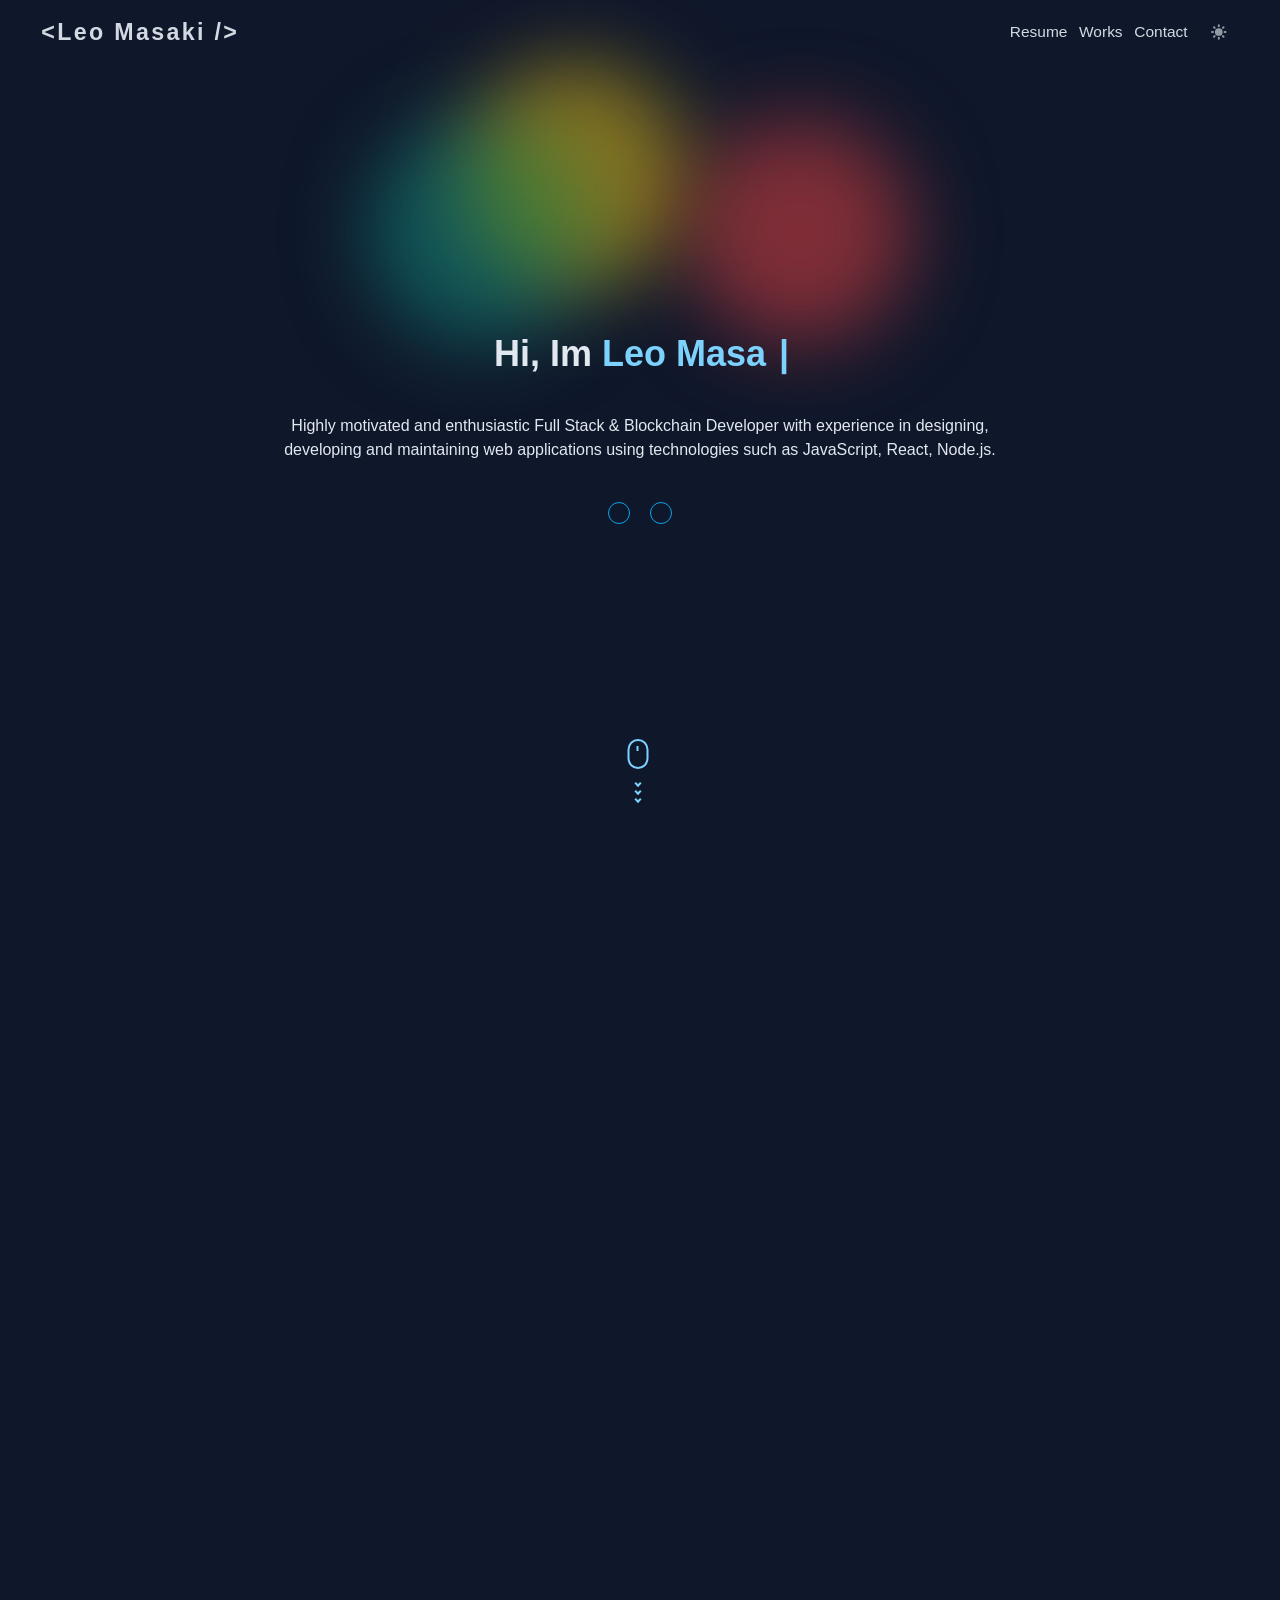
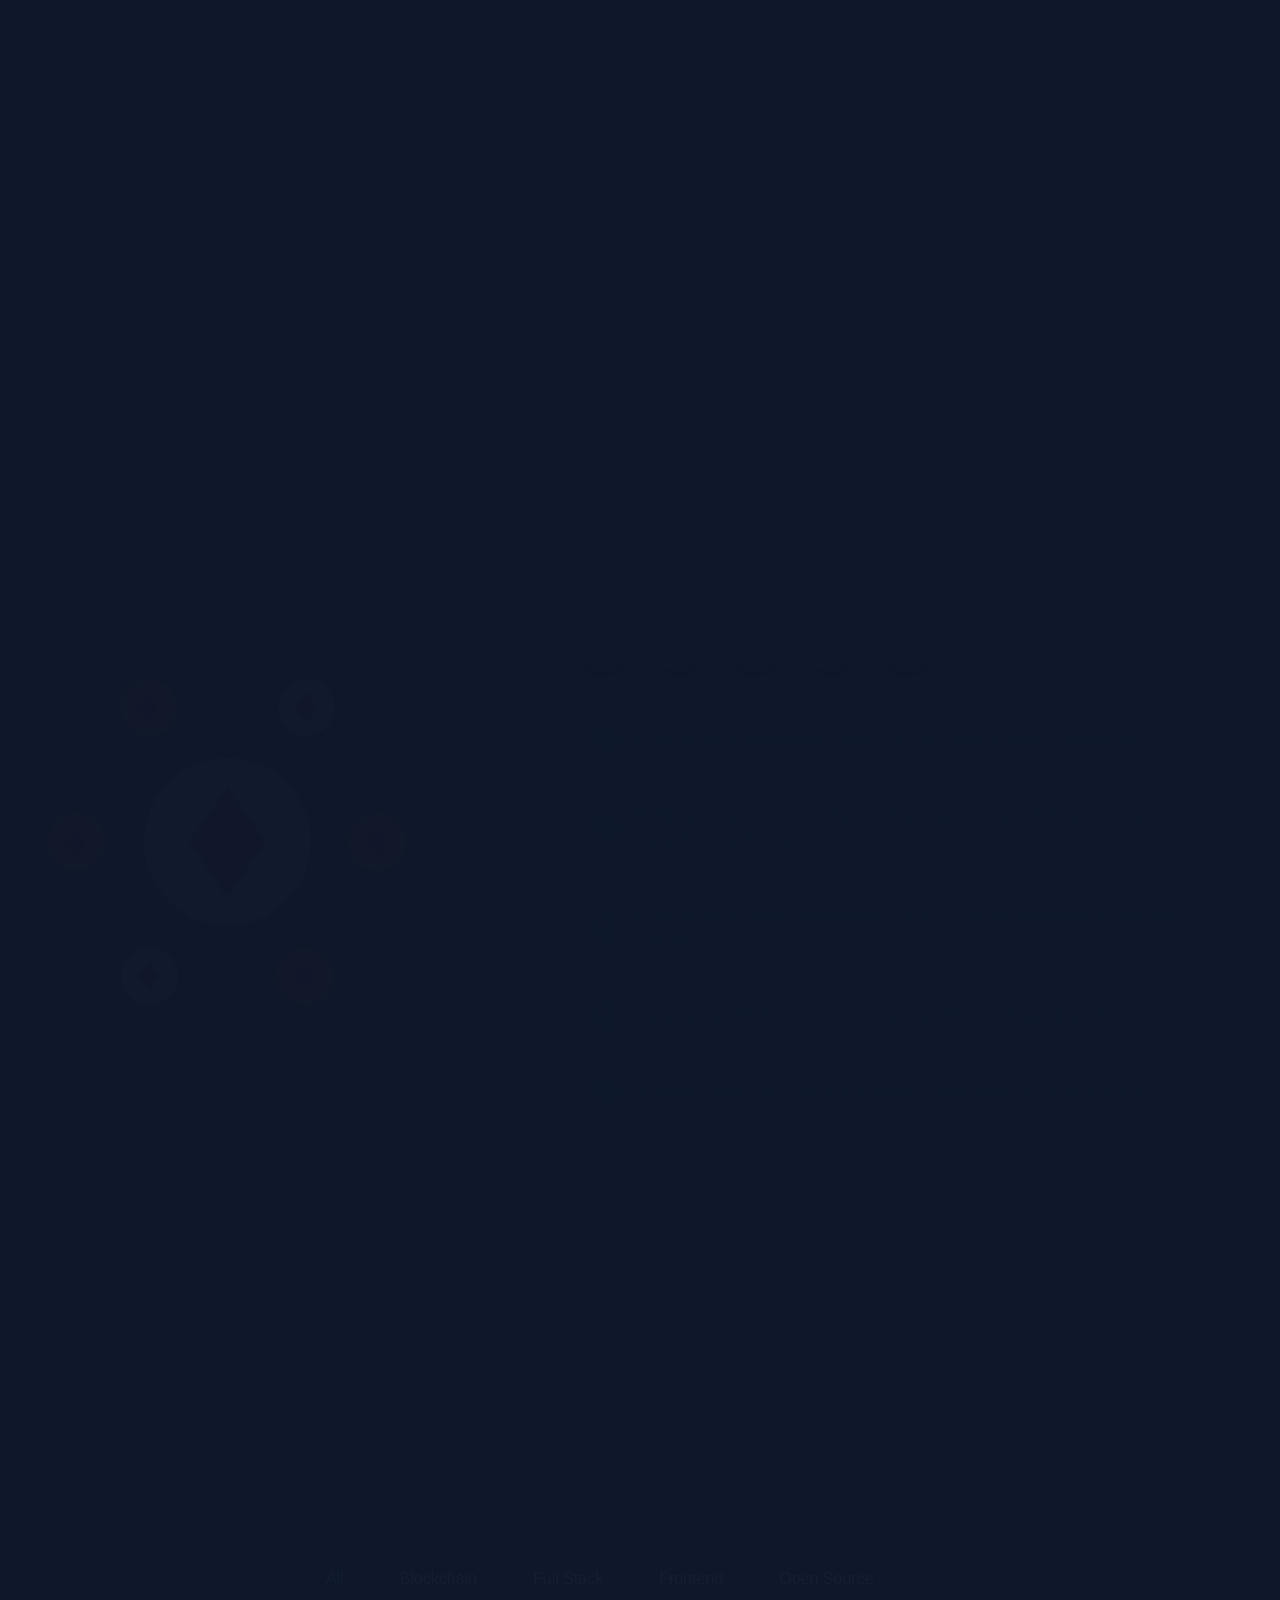
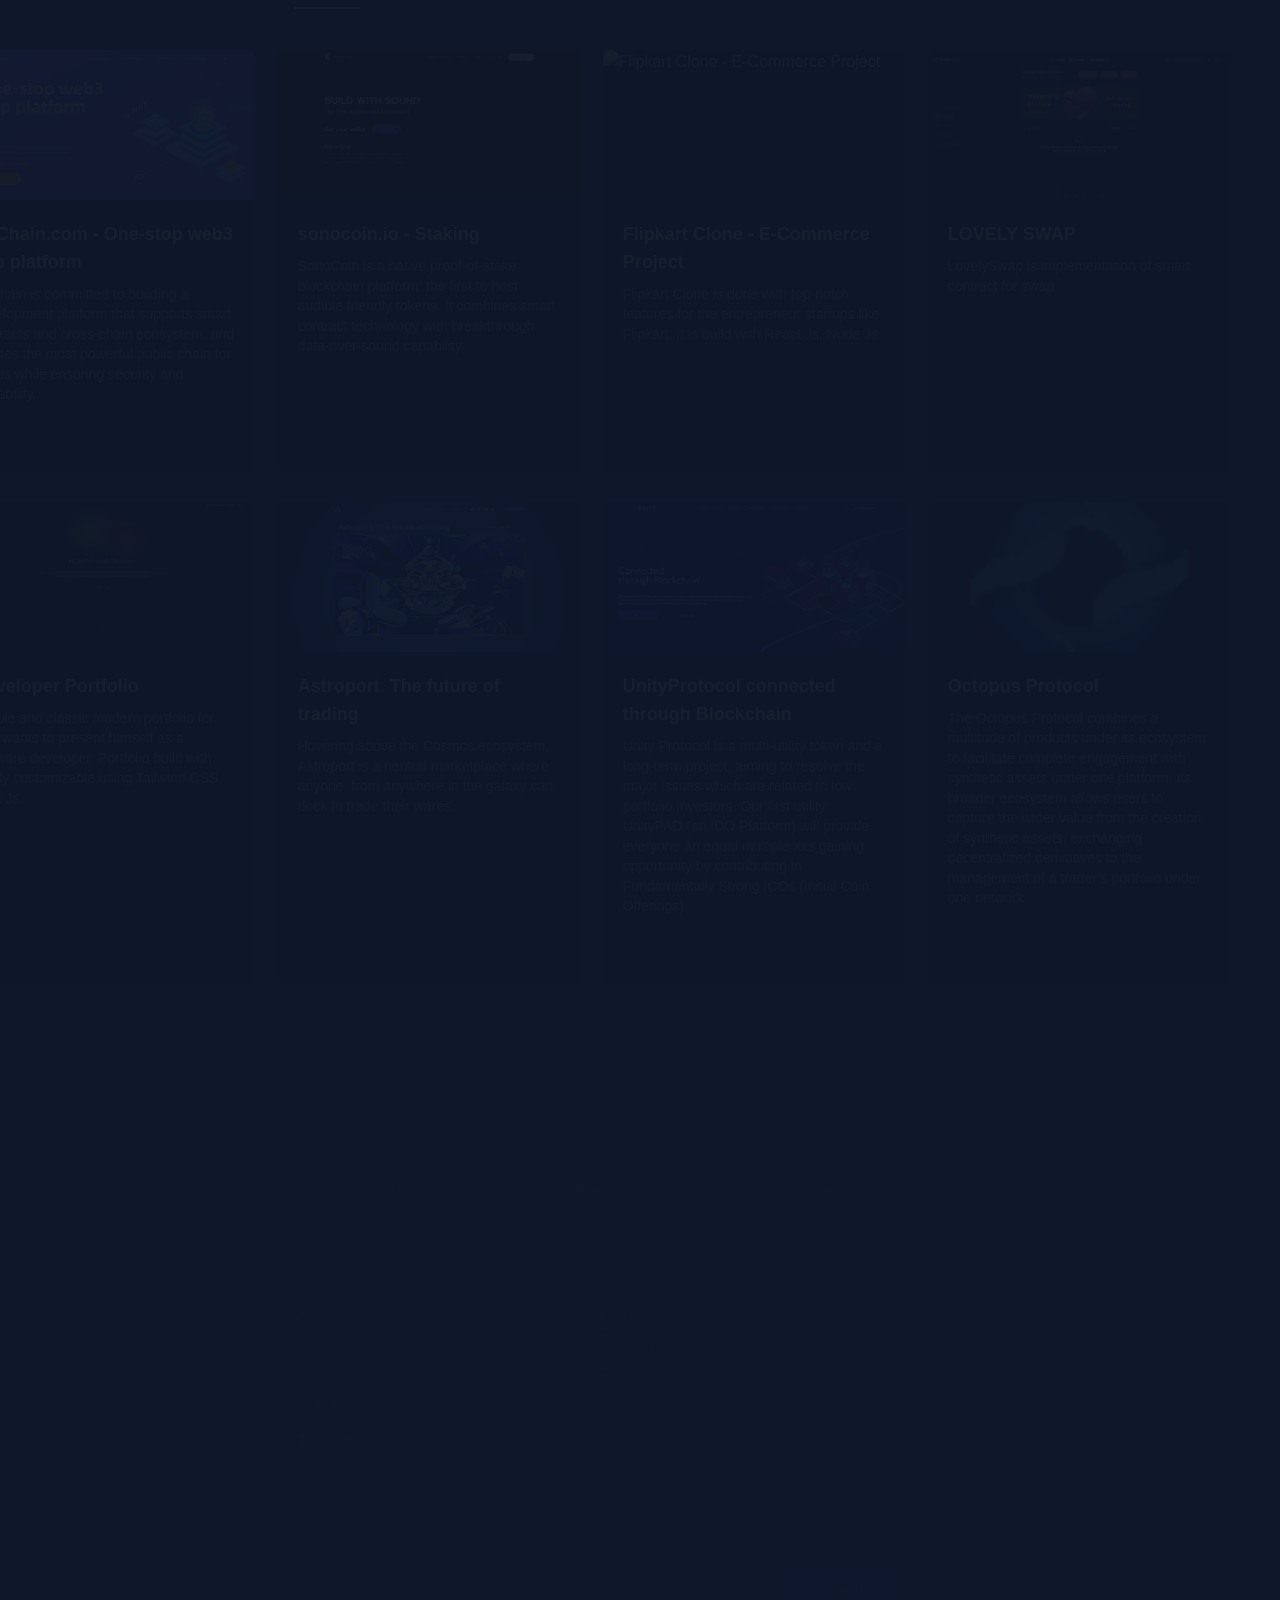
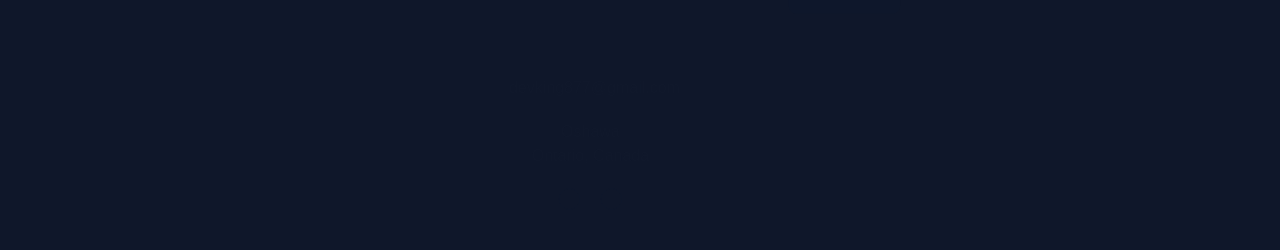
==== commit 42029a27: "Update index.html" ====
--- a/index.html
+++ b/index.html
@@ -1 +1 @@
-<!DOCTYPE html><html><head><meta charSet="utf-8"/><meta name="viewport" content="width=device-width"/><title>Hello I am Leo Masaki | Full Stack Developer | Javascript Enthusiast | Blockchain developer</title><meta name="next-head-count" content="3"/><meta charSet="UTF-8"/><meta http-equiv="X-UA-Compatible" content="IE=edge"/><link rel="preconnect" href="https://fonts.googleapis.com"/><link rel="preconnect" href="https://fonts.gstatic.com" crossorigin="true"/><link rel="apple-touch-icon" sizes="180x180" href="/apple-touch-icon.png"/><link rel="icon" type="image/png" sizes="32x32" href="/favicon-32x32.png"/><link rel="icon" type="image/png" sizes="16x16" href="/favicon-16x16.png"/><link rel="manifest" href="/site.webmanifest"/><link rel="mask-icon" href="/safari-pinned-tab.svg" color="#5bbad5"/><meta name="msapplication-TileColor" content="#da532c"/><meta name="theme-color" content="#ffffff"/><link rel="preconnect" href="https://fonts.gstatic.com" crossorigin /><link rel="preload" href="./next/static/css/c9a233a18cfa3573.css" as="style"/><link rel="stylesheet" href="./next/static/css/c9a233a18cfa3573.css" data-n-g=""/><noscript data-n-css=""></noscript><script defer="" nomodule="" src="./next/static/chunks/polyfills-c67a75d1b6f99dc8.js"></script><script src="./next/static/chunks/webpack-fecf5570e708d259.js" defer=""></script><script src="./next/static/chunks/framework-3b5a00d5d7e8d93b.js" defer=""></script><script src="./next/static/chunks/main-9ba0abbbf33d42dd.js" defer=""></script><script src="./next/static/chunks/pages/app-3ee73359a343c1ed.js" defer=""></script><script src="./next/static/chunks/ea88be26-24617524e9336442.js" defer=""></script><script src="./next/static/chunks/989-39b82cc557e188b8.js" defer=""></script><script src="./next/static/chunks/pages/index-3352e87a3d3fb61a.js" defer=""></script><script src="./next/static/mdVjt5f_Ofeie767tZt_j/buildmanifest.js" defer=""></script><script src="./next/static/mdVjt5f_Ofeie767tZt_j/ssgManifest.js" defer=""></script><style data-href="https://fonts.googleapis.com/css2?family=Lato&family=Roboto&display=swap">@font-face{font-family:'Lato';font-style:normal;font-weight:400;font-display:swap;src:url(https://fonts.gstatic.com/s/lato/v23/S6uyw4BMUTPHvxo.woff) format('woff')}@font-face{font-family:'Roboto';font-style:normal;font-weight:400;font-display:swap;src:url(https://fonts.gstatic.com/s/roboto/v30/KFOmCnqEu92Fr1Me5g.woff) format('woff')}@font-face{font-family:'Lato';font-style:normal;font-weight:400;font-display:swap;src:url(https://fonts.gstatic.com/s/lato/v23/S6uyw4BMUTPHjxAwXiWtFCfQ7A.woff2) format('woff2');unicode-range:U+0100-024F,U+0259,U+1E00-1EFF,U+2020,U+20A0-20AB,U+20AD-20CF,U+2113,U+2C60-2C7F,U+A720-A7FF}@font-face{font-family:'Lato';font-style:normal;font-weight:400;font-display:swap;src:url(https://fonts.gstatic.com/s/lato/v23/S6uyw4BMUTPHjx4wXiWtFCc.woff2) format('woff2');unicode-range:U+0000-00FF,U+0131,U+0152-0153,U+02BB-02BC,U+02C6,U+02DA,U+02DC,U+2000-206F,U+2074,U+20AC,U+2122,U+2191,U+2193,U+2212,U+2215,U+FEFF,U+FFFD}@font-face{font-family:'Roboto';font-style:normal;font-weight:400;font-display:swap;src:url(https://fonts.gstatic.com/s/roboto/v30/KFOmCnqEu92Fr1Mu72xKKTU1Kvnz.woff2) format('woff2');unicode-range:U+0460-052F,U+1C80-1C88,U+20B4,U+2DE0-2DFF,U+A640-A69F,U+FE2E-FE2F}@font-face{font-family:'Roboto';font-style:normal;font-weight:400;font-display:swap;src:url(https://fonts.gstatic.com/s/roboto/v30/KFOmCnqEu92Fr1Mu5mxKKTU1Kvnz.woff2) format('woff2');unicode-range:U+0301,U+0400-045F,U+0490-0491,U+04B0-04B1,U+2116}@font-face{font-family:'Roboto';font-style:normal;font-weight:400;font-display:swap;src:url(https://fonts.gstatic.com/s/roboto/v30/KFOmCnqEu92Fr1Mu7mxKKTU1Kvnz.woff2) format('woff2');unicode-range:U+1F00-1FFF}@font-face{font-family:'Roboto';font-style:normal;font-weight:400;font-display:swap;src:url(https://fonts.gstatic.com/s/roboto/v30/KFOmCnqEu92Fr1Mu4WxKKTU1Kvnz.woff2) format('woff2');unicode-range:U+0370-03FF}@font-face{font-family:'Roboto';font-style:normal;font-weight:400;font-display:swap;src:url(https://fonts.gstatic.com/s/roboto/v30/KFOmCnqEu92Fr1Mu7WxKKTU1Kvnz.woff2) format('woff2');unicode-range:U+0102-0103,U+0110-0111,U+0128-0129,U+0168-0169,U+01A0-01A1,U+01AF-01B0,U+1EA0-1EF9,U+20AB}@font-face{font-family:'Roboto';font-style:normal;font-weight:400;font-display:swap;src:url(https://fonts.gstatic.com/s/roboto/v30/KFOmCnqEu92Fr1Mu7GxKKTU1Kvnz.woff2) format('woff2');unicode-range:U+0100-024F,U+0259,U+1E00-1EFF,U+2020,U+20A0-20AB,U+20AD-20CF,U+2113,U+2C60-2C7F,U+A720-A7FF}@font-face{font-family:'Roboto';font-style:normal;font-weight:400;font-display:swap;src:url(https://fonts.gstatic.com/s/roboto/v30/KFOmCnqEu92Fr1Mu4mxKKTU1Kg.woff2) format('woff2');unicode-range:U+0000-00FF,U+0131,U+0152-0153,U+02BB-02BC,U+02C6,U+02DA,U+02DC,U+2000-206F,U+2074,U+20AC,U+2122,U+2191,U+2193,U+2212,U+2215,U+FEFF,U+FFFD}</style></head><body class="relative bg-neutral-50 font-roboto text-neutral-700 transition-colors duration-150 dark:bg-neutral-900 dark:text-neutral-200"><div id="next"><header class="container mx-auto"><nav class="fixed top-0 right-0 z-[1000] flex h-16 w-full items-center justify-between px-4 md:h-16 md:px-[4%] "><div style="opacity:0;transform:translateX(-200px) scale(0.5) translateZ(0)"><h3 class="text-md cursor-pointer font-lato font-semibold tracking-widest md:text-2xl">&lt;Leo Masaki /&gt;</h3></div><div style="opacity:0;transform:translateX(200px) scale(0.5) translateZ(0)"><ul class="flex items-center space-x-3"><li><a href="https://drive.google.com/file/d/1JP3-I11pVr26WXuoHH77MX4eDcEBHbvH/view?usp=share_link" target="_blank" rel="noreferrer" class="text-sm xs:text-base">Resume</a></li><li><a href="#works" class="text-sm xs:text-base">Works</a></li><li><a href="#contact" class="text-sm xs:text-base">Contact</a></li><li><button class="rounded-lg p-2.5 text-sm text-gray-500 hover:bg-gray-100 focus:outline-none focus:ring-4 focus:ring-gray-200 dark:text-gray-400 dark:hover:bg-gray-700 dark:focus:ring-gray-700"><svg class="h-5 w-5" fill="currentColor" viewBox="0 0 20 20" xmlns="http://www.w3.org/2000/svg"><path d="M10 2a1 1 0 011 1v1a1 1 0 11-2 0V3a1 1 0 011-1zm4 8a4 4 0 11-8 0 4 4 0 018 0zm-.464 4.95l.707.707a1 1 0 001.414-1.414l-.707-.707a1 1 0 00-1.414 1.414zm2.12-10.607a1 1 0 010 1.414l-.706.707a1 1 0 11-1.414-1.414l.707-.707a1 1 0 011.414 0zM17 11a1 1 0 100-2h-1a1 1 0 100 2h1zm-7 4a1 1 0 011 1v1a1 1 0 11-2 0v-1a1 1 0 011-1zM5.05 6.464A1 1 0 106.465 5.05l-.708-.707a1 1 0 00-1.414 1.414l.707.707zm1.414 8.486l-.707.707a1 1 0 01-1.414-1.414l.707-.707a1 1 0 011.414 1.414zM4 11a1 1 0 100-2H3a1 1 0 000 2h1z" fill-rule="evenodd" clip-rule="evenodd"></path></svg></button></li></ul></div></nav></header><main class="overflow-x-hidden"><section class="container mx-auto mt-3 flex max-h-screen min-h-screen flex-col items-center justify-around px-5 md:px-1"><div class="relative z-0 mx-auto h-full w-full max-w-lg"><div class="absolute top-0 -right-4 h-56 w-56 animate-blob rounded-full bg-red-500 opacity-50 mix-blend-multiply blur-2xl filter"></div><div class="animation-delay-2000 absolute top-0 -left-4 h-56 w-56 animate-blob rounded-full bg-teal-600 opacity-50 mix-blend-multiply blur-2xl filter"></div><div class="animation-delay-3000 absolute -top-14 left-20 h-56 w-56 animate-blob rounded-full bg-yellow-400 opacity-50 mix-blend-multiply blur-2xl filter"></div></div><div class="z-50 flex flex-col items-center space-y-5 sm:space-y-10"><h1 class="z-50 font-lato text-2xl font-bold sm:text-4xl md:font-semibold">Hi, Im<!-- --> <span class="text-primary-700 dark:text-primary-300"><span></span><span style="color:inherit" class="styles-module_blinkingCursor__yugAC"> </span><span style="color:inherit" class="styles-module_blinkingCursor__yugAC">|</span></span></h1><p class="text-center text-sm sm:text-base md:w-3/5">Highly motivated and enthusiastic Full Stack &amp; Blockchain Developer with experience in designing, developing and maintaining web applications using technologies such as JavaScript, React, Node.js. </p><div class="flex space-x-5"><a href="https://github.com/devking877" rel="noreferrer" target="_blank" class="dark:border-primary-500 inline-flex items-center rounded-full border border-primary-700 p-2.5 text-center text-sm font-medium text-primary-700 transition hover:bg-primary-600 hover:text-neutral-50 focus:outline-none focus:ring-2 focus:ring-primary-600 dark:text-primary-300 dark:hover:bg-primary-400 dark:hover:text-neutral-50 dark:focus:ring-primary-800"><span></span></a><a href="https://linkedin.com/in/leo-masaki-12b54126b/" rel="noreferrer" target="_blank" class="dark:border-primary-500 inline-flex items-center rounded-full border border-primary-700 p-2.5 text-center text-sm font-medium text-primary-700 transition hover:bg-primary-600 hover:text-neutral-50 focus:outline-none focus:ring-2 focus:ring-primary-600 dark:text-primary-300 dark:hover:bg-primary-400 dark:hover:text-neutral-50 dark:focus:ring-primary-800"><span></span></a></div></div><div id="mouse-scroll" class="ml-4 hidden cursor-pointer transition-all duration-200 "><div class="mouse d border-2 border-solid border-primary-700 dark:border-primary-300"><div class="mouse-in bg-primary-700 dark:bg-primary-300"></div></div><div class="mt-3"><span class="down-arrow-1 border-r-2 border-b-2 border-solid border-primary-700 dark:border-primary-300"></span><span class="down-arrow-2 border-r-2 border-b-2 border-solid border-primary-700 dark:border-primary-300"></span><span class="down-arrow-3 border-r-2 border-b-2 border-solid border-primary-700 dark:border-primary-300"></span></div></div><button type="button" class="fixed bottom-7 right-5 z-[2000] rounded-full bg-primary-700 p-3 text-xs font-medium uppercase leading-tight text-primary-50 shadow-md transition-all duration-200 ease-in-out hover:bg-primary-700/80 hover:shadow-lg focus:shadow-lg focus:outline-none focus:ring-2 active:shadow-lg dark:border-primary-700 dark:bg-primary-500 dark:hover:bg-primary-700 dark:focus:ring-primary-600 hidden"><svg aria-hidden="true" focusable="false" data-prefix="fas" class="h-4 w-4" role="img" xmlns="http://www.w3.org/2000/svg" viewBox="0 0 448 512"><path fill="currentColor" d="M34.9 289.5l-22.2-22.2c-9.4-9.4-9.4-24.6 0-33.9L207 39c9.4-9.4 24.6-9.4 33.9 0l194.3 194.3c9.4 9.4 9.4 24.6 0 33.9L413 289.4c-9.5 9.5-25 9.3-34.3-.4L264 168.6V456c0 13.3-10.7 24-24 24h-32c-13.3 0-24-10.7-24-24V168.6L69.2 289.1c-9.3 9.8-24.8 10-34.3.4z"></path></svg></button></section><section class="container mx-auto mt-16 text-center sm:mt-10"><div style="opacity:0;transform:scale(0.7) translateZ(0)"><h2 class="mb-5 font-lato text-3xl font-semibold text-primary-700 dark:text-primary-300 sm:text-4xl">What i do</h2></div><div style="opacity:0;transform:translateX(-50px) translateZ(0)"><div class="container mx-auto my-5 flex flex-col items-center p-5 md:flex-row"><div class="mb-10 md:mb-0 md:w-1/2 lg:w-full lg:max-w-lg"><div></div></div><div class="flex flex-col items-center text-center md:w-1/2 md:items-start md:pl-16 md:text-left lg:flex-grow lg:pl-24"><div style="opacity:0;transform:scale(0.7) translateZ(0)"><h1 class="mb-4 text-xl font-semibold tracking-wide text-primary-700 dark:text-primary-300 sm:text-2xl">Frontend Development</h1></div><div class="my-3 flex flex-wrap justify-items-center gap-x-4 gap-y-7 text-center sm:gap-x-7"><div class="inline-flex h-12 w-12 items-center justify-center rounded-full p-2 shadow-md shadow-neutral-300 dark:shadow-neutral-700"><span class="group relative cursor-pointer"><span class="pointer-events-none absolute -top-[4.7rem] left-1/2 z-[1000] w-32 min-w-fit -translate-x-1/2 whitespace-nowrap rounded-xl bg-neutral-700 px-3 py-1 opacity-0 transition before:absolute before:left-1/2 before:top-full before:-translate-x-1/2 before:border-[6px] before:border-transparent before:border-t-neutral-700 before:content-[&#x27;&#x27;] group-hover:opacity-100 dark:bg-neutral-700 dark:before:border-t-neutral-700"><div class="flex items-center justify-between mb-2 mt-1"><div class="text-left text-xs text-neutral-50"> <!-- -->HTML</div><span class="ml-2 text-xs text-neutral-50">80%</span></div><div class="mb-4 h-2.5 w-full rounded-full bg-neutral-50"><div class="h-2.5 rounded-full bg-primary-400" style="width:80%"></div></div></span><span></span></span></div><div class="inline-flex h-12 w-12 items-center justify-center rounded-full p-2 shadow-md shadow-neutral-300 dark:shadow-neutral-700"><span class="group relative cursor-pointer"><span class="pointer-events-none absolute -top-[4.7rem] left-1/2 z-[1000] w-32 min-w-fit -translate-x-1/2 whitespace-nowrap rounded-xl bg-neutral-700 px-3 py-1 opacity-0 transition before:absolute before:left-1/2 before:top-full before:-translate-x-1/2 before:border-[6px] before:border-transparent before:border-t-neutral-700 before:content-[&#x27;&#x27;] group-hover:opacity-100 dark:bg-neutral-700 dark:before:border-t-neutral-700"><div class="flex items-center justify-between mb-2 mt-1"><div class="text-left text-xs text-neutral-50"> <!-- -->CSS</div><span class="ml-2 text-xs text-neutral-50">80%</span></div><div class="mb-4 h-2.5 w-full rounded-full bg-neutral-50"><div class="h-2.5 rounded-full bg-primary-400" style="width:80%"></div></div></span><span></span></span></div><div class="inline-flex h-12 w-12 items-center justify-center rounded-full p-2 shadow-md shadow-neutral-300 dark:shadow-neutral-700"><span class="group relative cursor-pointer"><span class="pointer-events-none absolute -top-[4.7rem] left-1/2 z-[1000] w-32 min-w-fit -translate-x-1/2 whitespace-nowrap rounded-xl bg-neutral-700 px-3 py-1 opacity-0 transition before:absolute before:left-1/2 before:top-full before:-translate-x-1/2 before:border-[6px] before:border-transparent before:border-t-neutral-700 before:content-[&#x27;&#x27;] group-hover:opacity-100 dark:bg-neutral-700 dark:before:border-t-neutral-700"><div class="flex items-center justify-between mb-2 mt-1"><div class="text-left text-xs text-neutral-50"> <!-- -->Javascript</div><span class="ml-2 text-xs text-neutral-50">90%</span></div><div class="mb-4 h-2.5 w-full rounded-full bg-neutral-50"><div class="h-2.5 rounded-full bg-primary-400" style="width:90%"></div></div></span><span></span></span></div><div class="inline-flex h-12 w-12 items-center justify-center rounded-full p-2 shadow-md shadow-neutral-300 dark:shadow-neutral-700"><span class="group relative cursor-pointer"><span class="pointer-events-none absolute -top-[4.7rem] left-1/2 z-[1000] w-32 min-w-fit -translate-x-1/2 whitespace-nowrap rounded-xl bg-neutral-700 px-3 py-1 opacity-0 transition before:absolute before:left-1/2 before:top-full before:-translate-x-1/2 before:border-[6px] before:border-transparent before:border-t-neutral-700 before:content-[&#x27;&#x27;] group-hover:opacity-100 dark:bg-neutral-700 dark:before:border-t-neutral-700"><div class="flex items-center justify-between mb-2 mt-1"><div class="text-left text-xs text-neutral-50"> <!-- -->Typescript</div><span class="ml-2 text-xs text-neutral-50">80%</span></div><div class="mb-4 h-2.5 w-full rounded-full bg-neutral-50"><div class="h-2.5 rounded-full bg-primary-400" style="width:80%"></div></div></span><span></span></span></div><div class="inline-flex h-12 w-12 items-center justify-center rounded-full p-2 shadow-md shadow-neutral-300 dark:shadow-neutral-700"><span class="group relative cursor-pointer"><span class="pointer-events-none absolute -top-[4.7rem] left-1/2 z-[1000] w-32 min-w-fit -translate-x-1/2 whitespace-nowrap rounded-xl bg-neutral-700 px-3 py-1 opacity-0 transition before:absolute before:left-1/2 before:top-full before:-translate-x-1/2 before:border-[6px] before:border-transparent before:border-t-neutral-700 before:content-[&#x27;&#x27;] group-hover:opacity-100 dark:bg-neutral-700 dark:before:border-t-neutral-700"><div class="flex items-center justify-between mb-2 mt-1"><div class="text-left text-xs text-neutral-50"> <!-- -->React.js</div><span class="ml-2 text-xs text-neutral-50">80%</span></div><div class="mb-4 h-2.5 w-full rounded-full bg-neutral-50"><div class="h-2.5 rounded-full bg-primary-400" style="width:80%"></div></div></span><span></span></span></div><div class="inline-flex h-12 w-12 items-center justify-center rounded-full p-2 shadow-md shadow-neutral-300 dark:shadow-neutral-700"><span class="group relative cursor-pointer"><span class="pointer-events-none absolute -top-[4.7rem] left-1/2 z-[1000] w-32 min-w-fit -translate-x-1/2 whitespace-nowrap rounded-xl bg-neutral-700 px-3 py-1 opacity-0 transition before:absolute before:left-1/2 before:top-full before:-translate-x-1/2 before:border-[6px] before:border-transparent before:border-t-neutral-700 before:content-[&#x27;&#x27;] group-hover:opacity-100 dark:bg-neutral-700 dark:before:border-t-neutral-700"><div class="flex items-center justify-between mb-2 mt-1"><div class="text-left text-xs text-neutral-50"> <!-- -->Next.js</div><span class="ml-2 text-xs text-neutral-50">90%</span></div><div class="mb-4 h-2.5 w-full rounded-full bg-neutral-50"><div class="h-2.5 rounded-full bg-primary-400" style="width:90%"></div></div></span><span></span></span></div><div class="inline-flex h-12 w-12 items-center justify-center rounded-full p-2 shadow-md shadow-neutral-300 dark:shadow-neutral-700"><span class="group relative cursor-pointer"><span class="pointer-events-none absolute -top-[4.7rem] left-1/2 z-[1000] w-32 min-w-fit -translate-x-1/2 whitespace-nowrap rounded-xl bg-neutral-700 px-3 py-1 opacity-0 transition before:absolute before:left-1/2 before:top-full before:-translate-x-1/2 before:border-[6px] before:border-transparent before:border-t-neutral-700 before:content-[&#x27;&#x27;] group-hover:opacity-100 dark:bg-neutral-700 dark:before:border-t-neutral-700"><div class="flex items-center justify-between mb-2 mt-1"><div class="text-left text-xs text-neutral-50"> <!-- -->Gatsby</div><span class="ml-2 text-xs text-neutral-50">90%</span></div><div class="mb-4 h-2.5 w-full rounded-full bg-neutral-50"><div class="h-2.5 rounded-full bg-primary-400" style="width:90%"></div></div></span><span></span></span></div><div class="inline-flex h-12 w-12 items-center justify-center rounded-full p-2 shadow-md shadow-neutral-300 dark:shadow-neutral-700"><span class="group relative cursor-pointer"><span class="pointer-events-none absolute -top-[4.7rem] left-1/2 z-[1000] w-32 min-w-fit -translate-x-1/2 whitespace-nowrap rounded-xl bg-neutral-700 px-3 py-1 opacity-0 transition before:absolute before:left-1/2 before:top-full before:-translate-x-1/2 before:border-[6px] before:border-transparent before:border-t-neutral-700 before:content-[&#x27;&#x27;] group-hover:opacity-100 dark:bg-neutral-700 dark:before:border-t-neutral-700"><div class="flex items-center justify-between mb-2 mt-1"><div class="text-left text-xs text-neutral-50"> <!-- -->Material UI (mui)</div><span class="ml-2 text-xs text-neutral-50">90%</span></div><div class="mb-4 h-2.5 w-full rounded-full bg-neutral-50"><div class="h-2.5 rounded-full bg-primary-400" style="width:90%"></div></div></span><span></span></span></div><div class="inline-flex h-12 w-12 items-center justify-center rounded-full p-2 shadow-md shadow-neutral-300 dark:shadow-neutral-700"><span class="group relative cursor-pointer"><span class="pointer-events-none absolute -top-[4.7rem] left-1/2 z-[1000] w-32 min-w-fit -translate-x-1/2 whitespace-nowrap rounded-xl bg-neutral-700 px-3 py-1 opacity-0 transition before:absolute before:left-1/2 before:top-full before:-translate-x-1/2 before:border-[6px] before:border-transparent before:border-t-neutral-700 before:content-[&#x27;&#x27;] group-hover:opacity-100 dark:bg-neutral-700 dark:before:border-t-neutral-700"><div class="flex items-center justify-between mb-2 mt-1"><div class="text-left text-xs text-neutral-50"> <!-- -->Tailwind CSS</div><span class="ml-2 text-xs text-neutral-50">90%</span></div><div class="mb-4 h-2.5 w-full rounded-full bg-neutral-50"><div class="h-2.5 rounded-full bg-primary-400" style="width:90%"></div></div></span><span></span></span></div><div class="inline-flex h-12 w-12 items-center justify-center rounded-full p-2 shadow-md shadow-neutral-300 dark:shadow-neutral-700"><span class="group relative cursor-pointer"><span class="pointer-events-none absolute -top-[4.7rem] left-1/2 z-[1000] w-32 min-w-fit -translate-x-1/2 whitespace-nowrap rounded-xl bg-neutral-700 px-3 py-1 opacity-0 transition before:absolute before:left-1/2 before:top-full before:-translate-x-1/2 before:border-[6px] before:border-transparent before:border-t-neutral-700 before:content-[&#x27;&#x27;] group-hover:opacity-100 dark:bg-neutral-700 dark:before:border-t-neutral-700"><div class="flex items-center justify-between mb-2 mt-1"><div class="text-left text-xs text-neutral-50"> <!-- -->SCSS</div><span class="ml-2 text-xs text-neutral-50">90%</span></div><div class="mb-4 h-2.5 w-full rounded-full bg-neutral-50"><div class="h-2.5 rounded-full bg-primary-400" style="width:90%"></div></div></span><span></span></span></div><div class="inline-flex h-12 w-12 items-center justify-center rounded-full p-2 shadow-md shadow-neutral-300 dark:shadow-neutral-700"><span class="group relative cursor-pointer"><span class="pointer-events-none absolute -top-[4.7rem] left-1/2 z-[1000] w-32 min-w-fit -translate-x-1/2 whitespace-nowrap rounded-xl bg-neutral-700 px-3 py-1 opacity-0 transition before:absolute before:left-1/2 before:top-full before:-translate-x-1/2 before:border-[6px] before:border-transparent before:border-t-neutral-700 before:content-[&#x27;&#x27;] group-hover:opacity-100 dark:bg-neutral-700 dark:before:border-t-neutral-700"><div class="flex items-center justify-between mb-2 mt-1"><div class="text-left text-xs text-neutral-50"> <!-- -->Bootstrap</div><span class="ml-2 text-xs text-neutral-50">90%</span></div><div class="mb-4 h-2.5 w-full rounded-full bg-neutral-50"><div class="h-2.5 rounded-full bg-primary-400" style="width:90%"></div></div></span><span></span></span></div><div class="inline-flex h-12 w-12 items-center justify-center rounded-full p-2 shadow-md shadow-neutral-300 dark:shadow-neutral-700"><span class="group relative cursor-pointer"><span class="pointer-events-none absolute -top-[4.7rem] left-1/2 z-[1000] w-32 min-w-fit -translate-x-1/2 whitespace-nowrap rounded-xl bg-neutral-700 px-3 py-1 opacity-0 transition before:absolute before:left-1/2 before:top-full before:-translate-x-1/2 before:border-[6px] before:border-transparent before:border-t-neutral-700 before:content-[&#x27;&#x27;] group-hover:opacity-100 dark:bg-neutral-700 dark:before:border-t-neutral-700"><div class="flex items-center justify-between mb-2 mt-1"><div class="text-left text-xs text-neutral-50"> <!-- -->Styled Components</div><span class="ml-2 text-xs text-neutral-50">90%</span></div><div class="mb-4 h-2.5 w-full rounded-full bg-neutral-50"><div class="h-2.5 rounded-full bg-primary-400" style="width:90%"></div></div></span><span></span></span></div><div class="inline-flex h-12 w-12 items-center justify-center rounded-full p-2 shadow-md shadow-neutral-300 dark:shadow-neutral-700"><span class="group relative cursor-pointer"><span class="pointer-events-none absolute -top-[4.7rem] left-1/2 z-[1000] w-32 min-w-fit -translate-x-1/2 whitespace-nowrap rounded-xl bg-neutral-700 px-3 py-1 opacity-0 transition before:absolute before:left-1/2 before:top-full before:-translate-x-1/2 before:border-[6px] before:border-transparent before:border-t-neutral-700 before:content-[&#x27;&#x27;] group-hover:opacity-100 dark:bg-neutral-700 dark:before:border-t-neutral-700"><div class="flex items-center justify-between mb-2 mt-1"><div class="text-left text-xs text-neutral-50"> <!-- -->Redux</div><span class="ml-2 text-xs text-neutral-50">90%</span></div><div class="mb-4 h-2.5 w-full rounded-full bg-neutral-50"><div class="h-2.5 rounded-full bg-primary-400" style="width:90%"></div></div></span><span></span></span></div><div class="inline-flex h-12 w-12 items-center justify-center rounded-full p-2 shadow-md shadow-neutral-300 dark:shadow-neutral-700"><span class="group relative cursor-pointer"><span class="pointer-events-none absolute -top-[4.7rem] left-1/2 z-[1000] w-32 min-w-fit -translate-x-1/2 whitespace-nowrap rounded-xl bg-neutral-700 px-3 py-1 opacity-0 transition before:absolute before:left-1/2 before:top-full before:-translate-x-1/2 before:border-[6px] before:border-transparent before:border-t-neutral-700 before:content-[&#x27;&#x27;] group-hover:opacity-100 dark:bg-neutral-700 dark:before:border-t-neutral-700"><div class="flex items-center justify-between mb-2 mt-1"><div class="text-left text-xs text-neutral-50"> <!-- -->React Router</div><span class="ml-2 text-xs text-neutral-50">90%</span></div><div class="mb-4 h-2.5 w-full rounded-full bg-neutral-50"><div class="h-2.5 rounded-full bg-primary-400" style="width:90%"></div></div></span><span></span></span></div><div class="inline-flex h-12 w-12 items-center justify-center rounded-full p-2 shadow-md shadow-neutral-300 dark:shadow-neutral-700"><span class="group relative cursor-pointer"><span class="pointer-events-none absolute -top-[4.7rem] left-1/2 z-[1000] w-32 min-w-fit -translate-x-1/2 whitespace-nowrap rounded-xl bg-neutral-700 px-3 py-1 opacity-0 transition before:absolute before:left-1/2 before:top-full before:-translate-x-1/2 before:border-[6px] before:border-transparent before:border-t-neutral-700 before:content-[&#x27;&#x27;] group-hover:opacity-100 dark:bg-neutral-700 dark:before:border-t-neutral-700"><div class="flex items-center justify-between mb-2 mt-1"><div class="text-left text-xs text-neutral-50"> <!-- -->React Query</div><span class="ml-2 text-xs text-neutral-50">90%</span></div><div class="mb-4 h-2.5 w-full rounded-full bg-neutral-50"><div class="h-2.5 rounded-full bg-primary-400" style="width:90%"></div></div></span><span></span></span></div><div class="inline-flex h-12 w-12 items-center justify-center rounded-full p-2 shadow-md shadow-neutral-300 dark:shadow-neutral-700"><span class="group relative cursor-pointer"><span class="pointer-events-none absolute -top-[4.7rem] left-1/2 z-[1000] w-32 min-w-fit -translate-x-1/2 whitespace-nowrap rounded-xl bg-neutral-700 px-3 py-1 opacity-0 transition before:absolute before:left-1/2 before:top-full before:-translate-x-1/2 before:border-[6px] before:border-transparent before:border-t-neutral-700 before:content-[&#x27;&#x27;] group-hover:opacity-100 dark:bg-neutral-700 dark:before:border-t-neutral-700"><div class="flex items-center justify-between mb-2 mt-1"><div class="text-left text-xs text-neutral-50"> <!-- -->React Hook Form</div><span class="ml-2 text-xs text-neutral-50">90%</span></div><div class="mb-4 h-2.5 w-full rounded-full bg-neutral-50"><div class="h-2.5 rounded-full bg-primary-400" style="width:90%"></div></div></span><span></span></span></div><div class="inline-flex h-12 w-12 items-center justify-center rounded-full p-2 shadow-md shadow-neutral-300 dark:shadow-neutral-700"><span class="group relative cursor-pointer"><span class="pointer-events-none absolute -top-[4.7rem] left-1/2 z-[1000] w-32 min-w-fit -translate-x-1/2 whitespace-nowrap rounded-xl bg-neutral-700 px-3 py-1 opacity-0 transition before:absolute before:left-1/2 before:top-full before:-translate-x-1/2 before:border-[6px] before:border-transparent before:border-t-neutral-700 before:content-[&#x27;&#x27;] group-hover:opacity-100 dark:bg-neutral-700 dark:before:border-t-neutral-700"><div class="flex items-center justify-between mb-2 mt-1"><div class="text-left text-xs text-neutral-50"> <!-- -->Lodash</div><span class="ml-2 text-xs text-neutral-50">90%</span></div><div class="mb-4 h-2.5 w-full rounded-full bg-neutral-50"><div class="h-2.5 rounded-full bg-primary-400" style="width:90%"></div></div></span><span></span></span></div></div><div class="mt-7 w-full space-y-5"><div class="flex h-full w-full items-center rounded-lg bg-primary-800/10 p-4"><svg fill="none" stroke="currentColor" stroke-linecap="round" stroke-linejoin="round" stroke-width="3" class="mr-4 h-6 w-6 flex-shrink-0 text-primary-800 dark:text-primary-400" viewBox="0 0 24 24"><path d="M22 11.08V12a10 10 0 11-5.93-9.14"></path><path d="M22 4L12 14.01l-3-3"></path></svg><span class="text-sm tracking-normal text-primary-800 dark:text-primary-400 sm:text-base sm:tracking-wide">Building complex, interactive user interfaces using React js.</span></div><div class="flex h-full w-full items-center rounded-lg bg-primary-800/10 p-4"><svg fill="none" stroke="currentColor" stroke-linecap="round" stroke-linejoin="round" stroke-width="3" class="mr-4 h-6 w-6 flex-shrink-0 text-primary-800 dark:text-primary-400" viewBox="0 0 24 24"><path d="M22 11.08V12a10 10 0 11-5.93-9.14"></path><path d="M22 4L12 14.01l-3-3"></path></svg><span class="text-sm tracking-normal text-primary-800 dark:text-primary-400 sm:text-base sm:tracking-wide">Building Large scale Web applications using state management library such as redux.</span></div><div class="flex h-full w-full items-center rounded-lg bg-primary-800/10 p-4"><svg fill="none" stroke="currentColor" stroke-linecap="round" stroke-linejoin="round" stroke-width="3" class="mr-4 h-6 w-6 flex-shrink-0 text-primary-800 dark:text-primary-400" viewBox="0 0 24 24"><path d="M22 11.08V12a10 10 0 11-5.93-9.14"></path><path d="M22 4L12 14.01l-3-3"></path></svg><span class="text-sm tracking-normal text-primary-800 dark:text-primary-400 sm:text-base sm:tracking-wide">Building responsive Web Applications.</span></div></div></div></div></div><div style="opacity:0;transform:translateX(-50px) translateZ(0)"><div class="container mx-auto my-5 flex flex-col items-center p-5 md:flex-row"><div class="mb-10 w-full md:mb-0 md:w-1/2 lg:w-full lg:max-w-lg"><div></div></div><div class="flex flex-col items-center text-center md:w-1/2 md:items-start md:pl-16 md:text-left lg:flex-grow lg:pl-24"><div style="opacity:0;transform:scale(0.7) translateZ(0)"><h1 class="mb-4 text-xl font-semibold tracking-wide text-primary-700 dark:text-primary-300 sm:text-2xl">Backend Development</h1></div><div class="my-3 flex flex-wrap justify-items-center gap-x-4 gap-y-7 text-center sm:gap-x-7"><div class="inline-flex h-12 w-12 items-center justify-center rounded-full p-2 shadow-md shadow-neutral-300 dark:shadow-neutral-700"><span class="group relative cursor-pointer"><span class="pointer-events-none absolute -top-[4.7rem] left-1/2 z-[1000] w-32 min-w-fit -translate-x-1/2 whitespace-nowrap rounded-xl bg-neutral-700 px-3 py-1 opacity-0 transition before:absolute before:left-1/2 before:top-full before:-translate-x-1/2 before:border-[6px] before:border-transparent before:border-t-neutral-700 before:content-[&#x27;&#x27;] group-hover:opacity-100 dark:bg-neutral-700 dark:before:border-t-neutral-700"><div class="flex items-center justify-between mb-2 mt-1"><div class="text-left text-xs text-neutral-50"> <!-- -->Node.js</div><span class="ml-2 text-xs text-neutral-50">90%</span></div><div class="mb-4 h-2.5 w-full rounded-full bg-neutral-50"><div class="h-2.5 rounded-full bg-primary-400" style="width:90%"></div></div></span><span></span></span></div><div class="inline-flex h-12 w-12 items-center justify-center rounded-full p-2 shadow-md shadow-neutral-300 dark:shadow-neutral-700"><span class="group relative cursor-pointer"><span class="pointer-events-none absolute -top-[4.7rem] left-1/2 z-[1000] w-32 min-w-fit -translate-x-1/2 whitespace-nowrap rounded-xl bg-neutral-700 px-3 py-1 opacity-0 transition before:absolute before:left-1/2 before:top-full before:-translate-x-1/2 before:border-[6px] before:border-transparent before:border-t-neutral-700 before:content-[&#x27;&#x27;] group-hover:opacity-100 dark:bg-neutral-700 dark:before:border-t-neutral-700"><div class="flex items-center justify-between mb-2 mt-1"><div class="text-left text-xs text-neutral-50"> <!-- -->Express (Node.js Framework)</div><span class="ml-2 text-xs text-neutral-50">90%</span></div><div class="mb-4 h-2.5 w-full rounded-full bg-neutral-50"><div class="h-2.5 rounded-full bg-primary-400" style="width:90%"></div></div></span><span></span></span></div><div class="inline-flex h-12 w-12 items-center justify-center rounded-full p-2 shadow-md shadow-neutral-300 dark:shadow-neutral-700"><span class="group relative cursor-pointer"><span class="pointer-events-none absolute -top-[4.7rem] left-1/2 z-[1000] w-32 min-w-fit -translate-x-1/2 whitespace-nowrap rounded-xl bg-neutral-700 px-3 py-1 opacity-0 transition before:absolute before:left-1/2 before:top-full before:-translate-x-1/2 before:border-[6px] before:border-transparent before:border-t-neutral-700 before:content-[&#x27;&#x27;] group-hover:opacity-100 dark:bg-neutral-700 dark:before:border-t-neutral-700"><div class="flex items-center justify-between mb-2 mt-1"><div class="text-left text-xs text-neutral-50"> <!-- -->REST Api</div><span class="ml-2 text-xs text-neutral-50">90%</span></div><div class="mb-4 h-2.5 w-full rounded-full bg-neutral-50"><div class="h-2.5 rounded-full bg-primary-400" style="width:90%"></div></div></span><span></span></span></div><div class="inline-flex h-12 w-12 items-center justify-center rounded-full p-2 shadow-md shadow-neutral-300 dark:shadow-neutral-700"><span class="group relative cursor-pointer"><span class="pointer-events-none absolute -top-[4.7rem] left-1/2 z-[1000] w-32 min-w-fit -translate-x-1/2 whitespace-nowrap rounded-xl bg-neutral-700 px-3 py-1 opacity-0 transition before:absolute before:left-1/2 before:top-full before:-translate-x-1/2 before:border-[6px] before:border-transparent before:border-t-neutral-700 before:content-[&#x27;&#x27;] group-hover:opacity-100 dark:bg-neutral-700 dark:before:border-t-neutral-700"><div class="flex items-center justify-between mb-2 mt-1"><div class="text-left text-xs text-neutral-50"> <!-- -->Graphql</div><span class="ml-2 text-xs text-neutral-50">90%</span></div><div class="mb-4 h-2.5 w-full rounded-full bg-neutral-50"><div class="h-2.5 rounded-full bg-primary-400" style="width:90%"></div></div></span><span></span></span></div><div class="inline-flex h-12 w-12 items-center justify-center rounded-full p-2 shadow-md shadow-neutral-300 dark:shadow-neutral-700"><span class="group relative cursor-pointer"><span class="pointer-events-none absolute -top-[4.7rem] left-1/2 z-[1000] w-32 min-w-fit -translate-x-1/2 whitespace-nowrap rounded-xl bg-neutral-700 px-3 py-1 opacity-0 transition before:absolute before:left-1/2 before:top-full before:-translate-x-1/2 before:border-[6px] before:border-transparent before:border-t-neutral-700 before:content-[&#x27;&#x27;] group-hover:opacity-100 dark:bg-neutral-700 dark:before:border-t-neutral-700"><div class="flex items-center justify-between mb-2 mt-1"><div class="text-left text-xs text-neutral-50"> <!-- -->Prisma</div><span class="ml-2 text-xs text-neutral-50">90%</span></div><div class="mb-4 h-2.5 w-full rounded-full bg-neutral-50"><div class="h-2.5 rounded-full bg-primary-400" style="width:90%"></div></div></span><span></span></span></div><div class="inline-flex h-12 w-12 items-center justify-center rounded-full p-2 shadow-md shadow-neutral-300 dark:shadow-neutral-700"><span class="group relative cursor-pointer"><span class="pointer-events-none absolute -top-[4.7rem] left-1/2 z-[1000] w-32 min-w-fit -translate-x-1/2 whitespace-nowrap rounded-xl bg-neutral-700 px-3 py-1 opacity-0 transition before:absolute before:left-1/2 before:top-full before:-translate-x-1/2 before:border-[6px] before:border-transparent before:border-t-neutral-700 before:content-[&#x27;&#x27;] group-hover:opacity-100 dark:bg-neutral-700 dark:before:border-t-neutral-700"><div class="flex items-center justify-between mb-2 mt-1"><div class="text-left text-xs text-neutral-50"> <!-- -->Sequelize</div><span class="ml-2 text-xs text-neutral-50">90%</span></div><div class="mb-4 h-2.5 w-full rounded-full bg-neutral-50"><div class="h-2.5 rounded-full bg-primary-400" style="width:90%"></div></div></span><span></span></span></div><div class="inline-flex h-12 w-12 items-center justify-center rounded-full p-2 shadow-md shadow-neutral-300 dark:shadow-neutral-700"><span class="group relative cursor-pointer"><span class="pointer-events-none absolute -top-[4.7rem] left-1/2 z-[1000] w-32 min-w-fit -translate-x-1/2 whitespace-nowrap rounded-xl bg-neutral-700 px-3 py-1 opacity-0 transition before:absolute before:left-1/2 before:top-full before:-translate-x-1/2 before:border-[6px] before:border-transparent before:border-t-neutral-700 before:content-[&#x27;&#x27;] group-hover:opacity-100 dark:bg-neutral-700 dark:before:border-t-neutral-700"><div class="flex items-center justify-between mb-2 mt-1"><div class="text-left text-xs text-neutral-50"> <!-- -->PostgreSQL</div><span class="ml-2 text-xs text-neutral-50">90%</span></div><div class="mb-4 h-2.5 w-full rounded-full bg-neutral-50"><div class="h-2.5 rounded-full bg-primary-400" style="width:90%"></div></div></span><span></span></span></div><div class="inline-flex h-12 w-12 items-center justify-center rounded-full p-2 shadow-md shadow-neutral-300 dark:shadow-neutral-700"><span class="group relative cursor-pointer"><span class="pointer-events-none absolute -top-[4.7rem] left-1/2 z-[1000] w-32 min-w-fit -translate-x-1/2 whitespace-nowrap rounded-xl bg-neutral-700 px-3 py-1 opacity-0 transition before:absolute before:left-1/2 before:top-full before:-translate-x-1/2 before:border-[6px] before:border-transparent before:border-t-neutral-700 before:content-[&#x27;&#x27;] group-hover:opacity-100 dark:bg-neutral-700 dark:before:border-t-neutral-700"><div class="flex items-center justify-between mb-2 mt-1"><div class="text-left text-xs text-neutral-50"> <!-- -->MySQL</div><span class="ml-2 text-xs text-neutral-50">90%</span></div><div class="mb-4 h-2.5 w-full rounded-full bg-neutral-50"><div class="h-2.5 rounded-full bg-primary-400" style="width:90%"></div></div></span><span></span></span></div><div class="inline-flex h-12 w-12 items-center justify-center rounded-full p-2 shadow-md shadow-neutral-300 dark:shadow-neutral-700"><span class="group relative cursor-pointer"><span class="pointer-events-none absolute -top-[4.7rem] left-1/2 z-[1000] w-32 min-w-fit -translate-x-1/2 whitespace-nowrap rounded-xl bg-neutral-700 px-3 py-1 opacity-0 transition before:absolute before:left-1/2 before:top-full before:-translate-x-1/2 before:border-[6px] before:border-transparent before:border-t-neutral-700 before:content-[&#x27;&#x27;] group-hover:opacity-100 dark:bg-neutral-700 dark:before:border-t-neutral-700"><div class="flex items-center justify-between mb-2 mt-1"><div class="text-left text-xs text-neutral-50"> <!-- -->Mongodb</div><span class="ml-2 text-xs text-neutral-50">90%</span></div><div class="mb-4 h-2.5 w-full rounded-full bg-neutral-50"><div class="h-2.5 rounded-full bg-primary-400" style="width:90%"></div></div></span><span></span></span></div><div class="inline-flex h-12 w-12 items-center justify-center rounded-full p-2 shadow-md shadow-neutral-300 dark:shadow-neutral-700"><span class="group relative cursor-pointer"><span class="pointer-events-none absolute -top-[4.7rem] left-1/2 z-[1000] w-32 min-w-fit -translate-x-1/2 whitespace-nowrap rounded-xl bg-neutral-700 px-3 py-1 opacity-0 transition before:absolute before:left-1/2 before:top-full before:-translate-x-1/2 before:border-[6px] before:border-transparent before:border-t-neutral-700 before:content-[&#x27;&#x27;] group-hover:opacity-100 dark:bg-neutral-700 dark:before:border-t-neutral-700"><div class="flex items-center justify-between mb-2 mt-1"><div class="text-left text-xs text-neutral-50"> <!-- -->AWS</div><span class="ml-2 text-xs text-neutral-50">80%</span></div><div class="mb-4 h-2.5 w-full rounded-full bg-neutral-50"><div class="h-2.5 rounded-full bg-primary-400" style="width:80%"></div></div></span><span></span></span></div><div class="inline-flex h-12 w-12 items-center justify-center rounded-full p-2 shadow-md shadow-neutral-300 dark:shadow-neutral-700"><span class="group relative cursor-pointer"><span class="pointer-events-none absolute -top-[4.7rem] left-1/2 z-[1000] w-32 min-w-fit -translate-x-1/2 whitespace-nowrap rounded-xl bg-neutral-700 px-3 py-1 opacity-0 transition before:absolute before:left-1/2 before:top-full before:-translate-x-1/2 before:border-[6px] before:border-transparent before:border-t-neutral-700 before:content-[&#x27;&#x27;] group-hover:opacity-100 dark:bg-neutral-700 dark:before:border-t-neutral-700"><div class="flex items-center justify-between mb-2 mt-1"><div class="text-left text-xs text-neutral-50"> <!-- -->Github</div><span class="ml-2 text-xs text-neutral-50">80%</span></div><div class="mb-4 h-2.5 w-full rounded-full bg-neutral-50"><div class="h-2.5 rounded-full bg-primary-400" style="width:80%"></div></div></span><span></span></span></div><div class="inline-flex h-12 w-12 items-center justify-center rounded-full p-2 shadow-md shadow-neutral-300 dark:shadow-neutral-700"><span class="group relative cursor-pointer"><span class="pointer-events-none absolute -top-[4.7rem] left-1/2 z-[1000] w-32 min-w-fit -translate-x-1/2 whitespace-nowrap rounded-xl bg-neutral-700 px-3 py-1 opacity-0 transition before:absolute before:left-1/2 before:top-full before:-translate-x-1/2 before:border-[6px] before:border-transparent before:border-t-neutral-700 before:content-[&#x27;&#x27;] group-hover:opacity-100 dark:bg-neutral-700 dark:before:border-t-neutral-700"><div class="flex items-center justify-between mb-2 mt-1"><div class="text-left text-xs text-neutral-50"> <!-- -->Bitbucket</div><span class="ml-2 text-xs text-neutral-50">80%</span></div><div class="mb-4 h-2.5 w-full rounded-full bg-neutral-50"><div class="h-2.5 rounded-full bg-primary-400" style="width:80%"></div></div></span><span></span></span></div><div class="inline-flex h-12 w-12 items-center justify-center rounded-full p-2 shadow-md shadow-neutral-300 dark:shadow-neutral-700"><span class="group relative cursor-pointer"><span class="pointer-events-none absolute -top-[4.7rem] left-1/2 z-[1000] w-32 min-w-fit -translate-x-1/2 whitespace-nowrap rounded-xl bg-neutral-700 px-3 py-1 opacity-0 transition before:absolute before:left-1/2 before:top-full before:-translate-x-1/2 before:border-[6px] before:border-transparent before:border-t-neutral-700 before:content-[&#x27;&#x27;] group-hover:opacity-100 dark:bg-neutral-700 dark:before:border-t-neutral-700"><div class="flex items-center justify-between mb-2 mt-1"><div class="text-left text-xs text-neutral-50"> <!-- -->Docker</div><span class="ml-2 text-xs text-neutral-50">80%</span></div><div class="mb-4 h-2.5 w-full rounded-full bg-neutral-50"><div class="h-2.5 rounded-full bg-primary-400" style="width:80%"></div></div></span><span></span></span></div><div class="inline-flex h-12 w-12 items-center justify-center rounded-full p-2 shadow-md shadow-neutral-300 dark:shadow-neutral-700"><span class="group relative cursor-pointer"><span class="pointer-events-none absolute -top-[4.7rem] left-1/2 z-[1000] w-32 min-w-fit -translate-x-1/2 whitespace-nowrap rounded-xl bg-neutral-700 px-3 py-1 opacity-0 transition before:absolute before:left-1/2 before:top-full before:-translate-x-1/2 before:border-[6px] before:border-transparent before:border-t-neutral-700 before:content-[&#x27;&#x27;] group-hover:opacity-100 dark:bg-neutral-700 dark:before:border-t-neutral-700"><div class="flex items-center justify-between mb-2 mt-1"><div class="text-left text-xs text-neutral-50"> <!-- -->Heroku</div><span class="ml-2 text-xs text-neutral-50">80%</span></div><div class="mb-4 h-2.5 w-full rounded-full bg-neutral-50"><div class="h-2.5 rounded-full bg-primary-400" style="width:80%"></div></div></span><span></span></span></div><div class="inline-flex h-12 w-12 items-center justify-center rounded-full p-2 shadow-md shadow-neutral-300 dark:shadow-neutral-700"><span class="group relative cursor-pointer"><span class="pointer-events-none absolute -top-[4.7rem] left-1/2 z-[1000] w-32 min-w-fit -translate-x-1/2 whitespace-nowrap rounded-xl bg-neutral-700 px-3 py-1 opacity-0 transition before:absolute before:left-1/2 before:top-full before:-translate-x-1/2 before:border-[6px] before:border-transparent before:border-t-neutral-700 before:content-[&#x27;&#x27;] group-hover:opacity-100 dark:bg-neutral-700 dark:before:border-t-neutral-700"><div class="flex items-center justify-between mb-2 mt-1"><div class="text-left text-xs text-neutral-50"> <!-- -->Vercel</div><span class="ml-2 text-xs text-neutral-50">80%</span></div><div class="mb-4 h-2.5 w-full rounded-full bg-neutral-50"><div class="h-2.5 rounded-full bg-primary-400" style="width:80%"></div></div></span><span></span></span></div></div><div class="mt-5 w-full space-y-5 sm:mt-7"><div class="flex h-full w-full items-center rounded-lg bg-primary-800/10 p-4"><svg fill="none" stroke="currentColor" stroke-linecap="round" stroke-linejoin="round" stroke-width="3" class="mr-4 h-6 w-6 flex-shrink-0 text-primary-800 dark:text-primary-400" viewBox="0 0 24 24"><path d="M22 11.08V12a10 10 0 11-5.93-9.14"></path><path d="M22 4L12 14.01l-3-3"></path></svg><span class="text-sm tracking-normal text-primary-800 dark:text-primary-400 sm:text-base sm:tracking-wide">Building RESTful APIs and GraphQL APIs.</span></div><div class="flex h-full w-full items-center rounded-lg bg-primary-800/10 p-4"><svg fill="none" stroke="currentColor" stroke-linecap="round" stroke-linejoin="round" stroke-width="3" class="mr-4 h-6 w-6 flex-shrink-0 text-primary-800 dark:text-primary-400" viewBox="0 0 24 24"><path d="M22 11.08V12a10 10 0 11-5.93-9.14"></path><path d="M22 4L12 14.01l-3-3"></path></svg><span class="text-sm tracking-normal text-primary-800 dark:text-primary-400 sm:text-base sm:tracking-wide">Worked with various Node.js modules and libraries, such as Express to develop full-stack applications.</span></div><div class="flex h-full w-full items-center rounded-lg bg-primary-800/10 p-4"><svg fill="none" stroke="currentColor" stroke-linecap="round" stroke-linejoin="round" stroke-width="3" class="mr-4 h-6 w-6 flex-shrink-0 text-primary-800 dark:text-primary-400" viewBox="0 0 24 24"><path d="M22 11.08V12a10 10 0 11-5.93-9.14"></path><path d="M22 4L12 14.01l-3-3"></path></svg><span class="text-sm tracking-normal text-primary-800 dark:text-primary-400 sm:text-base sm:tracking-wide">good understanding of database design in technologies such as PostgreSQL and MySQL.</span></div></div></div></div></div><div style="opacity:0;transform:translateX(-50px) translateZ(0)"><div class="container mx-auto my-5 flex flex-col items-center p-5 md:flex-row"><div class="mb-10 w-full md:mb-0 md:w-1/2 lg:w-full lg:max-w-lg"><div></div></div><div class="flex flex-col items-center text-center md:w-1/2 md:items-start md:pl-16 md:text-left lg:flex-grow lg:pl-24"><div style="opacity:0;transform:scale(0.7) translateZ(0)"><h1 class="mb-4 text-xl font-semibold tracking-wide text-primary-700 dark:text-primary-300 sm:text-2xl">Blockchain Development</h1></div><div class="my-3 flex flex-wrap justify-items-center gap-x-4 gap-y-7 text-center sm:gap-x-7"><div class="inline-flex h-12 w-12 items-center justify-center rounded-full p-2 shadow-md shadow-neutral-300 dark:shadow-neutral-700"><span class="group relative cursor-pointer"><span class="pointer-events-none absolute -top-[4.7rem] left-1/2 z-[1000] w-32 min-w-fit -translate-x-1/2 whitespace-nowrap rounded-xl bg-neutral-700 px-3 py-1 opacity-0 transition before:absolute before:left-1/2 before:top-full before:-translate-x-1/2 before:border-[6px] before:border-transparent before:border-t-neutral-700 before:content-[&#x27;&#x27;] group-hover:opacity-100 dark:bg-neutral-700 dark:before:border-t-neutral-700"><div class="flex items-center justify-between mb-2 mt-1"><div class="text-left text-xs text-neutral-50"> <!-- -->Ethereum</div><span class="ml-2 text-xs text-neutral-50">90%</span></div><div class="mb-4 h-2.5 w-full rounded-full bg-neutral-50"><div class="h-2.5 rounded-full bg-primary-400" style="width:90%"></div></div></span><span></span></span></div><div class="inline-flex h-12 w-12 items-center justify-center rounded-full p-2 shadow-md shadow-neutral-300 dark:shadow-neutral-700"><span class="group relative cursor-pointer"><span class="pointer-events-none absolute -top-[4.7rem] left-1/2 z-[1000] w-32 min-w-fit -translate-x-1/2 whitespace-nowrap rounded-xl bg-neutral-700 px-3 py-1 opacity-0 transition before:absolute before:left-1/2 before:top-full before:-translate-x-1/2 before:border-[6px] before:border-transparent before:border-t-neutral-700 before:content-[&#x27;&#x27;] group-hover:opacity-100 dark:bg-neutral-700 dark:before:border-t-neutral-700"><div class="flex items-center justify-between mb-2 mt-1"><div class="text-left text-xs text-neutral-50"> <!-- -->Solidity</div><span class="ml-2 text-xs text-neutral-50">90%</span></div><div class="mb-4 h-2.5 w-full rounded-full bg-neutral-50"><div class="h-2.5 rounded-full bg-primary-400" style="width:90%"></div></div></span><span></span></span></div><div class="inline-flex h-12 w-12 items-center justify-center rounded-full p-2 shadow-md shadow-neutral-300 dark:shadow-neutral-700"><span class="group relative cursor-pointer"><span class="pointer-events-none absolute -top-[4.7rem] left-1/2 z-[1000] w-32 min-w-fit -translate-x-1/2 whitespace-nowrap rounded-xl bg-neutral-700 px-3 py-1 opacity-0 transition before:absolute before:left-1/2 before:top-full before:-translate-x-1/2 before:border-[6px] before:border-transparent before:border-t-neutral-700 before:content-[&#x27;&#x27;] group-hover:opacity-100 dark:bg-neutral-700 dark:before:border-t-neutral-700"><div class="flex items-center justify-between mb-2 mt-1"><div class="text-left text-xs text-neutral-50"> <!-- -->Web3js</div><span class="ml-2 text-xs text-neutral-50">90%</span></div><div class="mb-4 h-2.5 w-full rounded-full bg-neutral-50"><div class="h-2.5 rounded-full bg-primary-400" style="width:90%"></div></div></span><span></span></span></div><div class="inline-flex h-12 w-12 items-center justify-center rounded-full p-2 shadow-md shadow-neutral-300 dark:shadow-neutral-700"><span class="group relative cursor-pointer"><span class="pointer-events-none absolute -top-[4.7rem] left-1/2 z-[1000] w-32 min-w-fit -translate-x-1/2 whitespace-nowrap rounded-xl bg-neutral-700 px-3 py-1 opacity-0 transition before:absolute before:left-1/2 before:top-full before:-translate-x-1/2 before:border-[6px] before:border-transparent before:border-t-neutral-700 before:content-[&#x27;&#x27;] group-hover:opacity-100 dark:bg-neutral-700 dark:before:border-t-neutral-700"><div class="flex items-center justify-between mb-2 mt-1"><div class="text-left text-xs text-neutral-50"> <!-- -->Metamask</div><span class="ml-2 text-xs text-neutral-50">90%</span></div><div class="mb-4 h-2.5 w-full rounded-full bg-neutral-50"><div class="h-2.5 rounded-full bg-primary-400" style="width:90%"></div></div></span><span></span></span></div><div class="inline-flex h-12 w-12 items-center justify-center rounded-full p-2 shadow-md shadow-neutral-300 dark:shadow-neutral-700"><span class="group relative cursor-pointer"><span class="pointer-events-none absolute -top-[4.7rem] left-1/2 z-[1000] w-32 min-w-fit -translate-x-1/2 whitespace-nowrap rounded-xl bg-neutral-700 px-3 py-1 opacity-0 transition before:absolute before:left-1/2 before:top-full before:-translate-x-1/2 before:border-[6px] before:border-transparent before:border-t-neutral-700 before:content-[&#x27;&#x27;] group-hover:opacity-100 dark:bg-neutral-700 dark:before:border-t-neutral-700"><div class="flex items-center justify-between mb-2 mt-1"><div class="text-left text-xs text-neutral-50"> <!-- -->Ganache</div><span class="ml-2 text-xs text-neutral-50">90%</span></div><div class="mb-4 h-2.5 w-full rounded-full bg-neutral-50"><div class="h-2.5 rounded-full bg-primary-400" style="width:90%"></div></div></span><span></span></span></div></div><div class="mt-5 w-full space-y-5 sm:mt-7"><div class="flex h-full w-full items-center rounded-lg bg-primary-800/10 p-4"><svg fill="none" stroke="currentColor" stroke-linecap="round" stroke-linejoin="round" stroke-width="3" class="mr-4 h-6 w-6 flex-shrink-0 text-primary-800 dark:text-primary-400" viewBox="0 0 24 24"><path d="M22 11.08V12a10 10 0 11-5.93-9.14"></path><path d="M22 4L12 14.01l-3-3"></path></svg><span class="text-sm tracking-normal text-primary-800 dark:text-primary-400 sm:text-base sm:tracking-wide">Experience in developing Smart Contract using Solidity &amp; Ethereum.</span></div><div class="flex h-full w-full items-center rounded-lg bg-primary-800/10 p-4"><svg fill="none" stroke="currentColor" stroke-linecap="round" stroke-linejoin="round" stroke-width="3" class="mr-4 h-6 w-6 flex-shrink-0 text-primary-800 dark:text-primary-400" viewBox="0 0 24 24"><path d="M22 11.08V12a10 10 0 11-5.93-9.14"></path><path d="M22 4L12 14.01l-3-3"></path></svg><span class="text-sm tracking-normal text-primary-800 dark:text-primary-400 sm:text-base sm:tracking-wide">Building Scripts for automated testing &amp; deployment of Smart Contracts using Brownie &amp; Infura.</span></div><div class="flex h-full w-full items-center rounded-lg bg-primary-800/10 p-4"><svg fill="none" stroke="currentColor" stroke-linecap="round" stroke-linejoin="round" stroke-width="3" class="mr-4 h-6 w-6 flex-shrink-0 text-primary-800 dark:text-primary-400" viewBox="0 0 24 24"><path d="M22 11.08V12a10 10 0 11-5.93-9.14"></path><path d="M22 4L12 14.01l-3-3"></path></svg><span class="text-sm tracking-normal text-primary-800 dark:text-primary-400 sm:text-base sm:tracking-wide">Experience of using Openzeppelin Smart Contract Standards &amp; Chainlink Oracles.</span></div><div class="flex h-full w-full items-center rounded-lg bg-primary-800/10 p-4"><svg fill="none" stroke="currentColor" stroke-linecap="round" stroke-linejoin="round" stroke-width="3" class="mr-4 h-6 w-6 flex-shrink-0 text-primary-800 dark:text-primary-400" viewBox="0 0 24 24"><path d="M22 11.08V12a10 10 0 11-5.93-9.14"></path><path d="M22 4L12 14.01l-3-3"></path></svg><span class="text-sm tracking-normal text-primary-800 dark:text-primary-400 sm:text-base sm:tracking-wide">Developing NFT Smart Contracts using ERC-721 Token Standard</span></div><div class="flex h-full w-full items-center rounded-lg bg-primary-800/10 p-4"><svg fill="none" stroke="currentColor" stroke-linecap="round" stroke-linejoin="round" stroke-width="3" class="mr-4 h-6 w-6 flex-shrink-0 text-primary-800 dark:text-primary-400" viewBox="0 0 24 24"><path d="M22 11.08V12a10 10 0 11-5.93-9.14"></path><path d="M22 4L12 14.01l-3-3"></path></svg><span class="text-sm tracking-normal text-primary-800 dark:text-primary-400 sm:text-base sm:tracking-wide">Building Dapps with React.js &amp; Solidity using Web3.js, Moralis &amp; IPFS</span></div></div></div></div></div><div class="container mx-auto px-3 py-6"><div style="opacity:0;transform:translateX(-50px) translateZ(0)"><div class="z-20 mx-auto w-full text-center lg:w-3/4 xl:w-1/2"><svg xmlns="http://www.w3.org/2000/svg" fill="currentColor" class="mb-4 inline-block h-8 w-8 text-gray-500" viewBox="0 0 975.036 975.036"><path d="M925.036 57.197h-304c-27.6 0-50 22.4-50 50v304c0 27.601 22.4 50 50 50h145.5c-1.9 79.601-20.4 143.3-55.4 191.2-27.6 37.8-69.399 69.1-125.3 93.8-25.7 11.3-36.8 41.7-24.8 67.101l36 76c11.6 24.399 40.3 35.1 65.1 24.399 66.2-28.6 122.101-64.8 167.7-108.8 55.601-53.7 93.7-114.3 114.3-181.9 20.601-67.6 30.9-159.8 30.9-276.8v-239c0-27.599-22.401-50-50-50zM106.036 913.497c65.4-28.5 121-64.699 166.9-108.6 56.1-53.7 94.4-114.1 115-181.2 20.6-67.1 30.899-159.6 30.899-277.5v-239c0-27.6-22.399-50-50-50h-304c-27.6 0-50 22.4-50 50v304c0 27.601 22.4 50 50 50h145.5c-1.9 79.601-20.4 143.3-55.4 191.2-27.6 37.8-69.4 69.1-125.3 93.8-25.7 11.3-36.8 41.7-24.8 67.101l35.9 75.8c11.601 24.399 40.501 35.2 65.301 24.399z"></path></svg><p class="text-base leading-relaxed sm:text-lg">Most good programmers do programming not because they expect to get paid or get adulation by the public, but because it is fun to program.</p><span class="mt-8 mb-2 inline-block h-1 w-10 rounded bg-primary-700 dark:bg-yellow-300"></span><h2 class="title-font text-sm font-medium tracking-wider">Linus Torvalds</h2><p class="text-neutral-400">Linux Founder</p></div></div></div></section><div id="works"></div><section class="container mx-auto mt-16 space-y-10 pb-16 sm:pb-16 space-x-5 md:space-x-0"><div style="opacity:0;transform:scale(0.7) translateZ(0)"><h2 class="text-center font-lato text-3xl font-semibold text-primary-700 dark:text-primary-300 sm:text-4xl">Recent Works</h2></div><div style="opacity:0;transform:translateX(-50px) translateZ(0)"><div class="flex w-full flex-col items-center"><ul id="works-tab" class="-mb-px flex max-w-full gap-x-2 border-b border-gray-200 font-medium hover:cursor-pointer dark:border-gray-700"><li class="inline-flex min-w-fit items-center space-x-4 p-4 text-primary-700 rounded-t-lg border-b-2 border-primary-700 active dark:text-primary-300 dark:border-primary-300 group"><span></span><span>All</span></li><li class="group inline-flex min-w-fit items-center space-x-4 rounded-t-lg border-b-2 border-transparent p-4 hover:border-gray-300"><span></span><span>Blockchain</span></li><li class="group inline-flex min-w-fit items-center space-x-4 rounded-t-lg border-b-2 border-transparent p-4 hover:border-gray-300"><span></span><span>Full Stack</span></li><li class="group inline-flex min-w-fit items-center space-x-4 rounded-t-lg border-b-2 border-transparent p-4 hover:border-gray-300"><span></span><span>Frontend</span></li><li class="group inline-flex min-w-fit items-center space-x-4 rounded-t-lg border-b-2 border-transparent p-4 hover:border-gray-300"><span></span><span>Open Source</span></li></ul><div class="mt-10 grid grid-cols-1 gap-5 gap-y-5 md:grid-cols-2 md:gap-y-7 lg:grid-cols-3 lg:px-7 xl:grid-cols-4 xl:px-0"><div class="relative flex max-w-xs flex-col rounded-lg border border-gray-200 shadow-md dark:border-gray-700 dark:bg-neutral-800/70"><img class="h-[150px] w-full rounded-t-lg object-cover" src="./assets/images/dxchain.png" alt="DxChain.com - One-stop web3 app platform"/><div class="p-5"><h1 class="mb-2 text-lg font-semibold text-gray-900 dark:text-white">DxChain.com - One-stop web3 app platform</h1><p class="mb-3 text-sm font-normal text-gray-700 dark:text-gray-400">DxChain is committed to building a development platform that supports smart contracts and cross-chain ecosystem, and creates the most powerful public chain for dapps while ensuring security and scalability. </p><div class="mt-5 mb-7 flex flex-wrap gap-5"><span></span><span></span><span></span><span></span><span></span><span></span></div></div><div class="absolute bottom-5 right-5 flex items-center space-x-10"><a href="https://www.dxchain.com" target="_blank" rel="noreferrer" class="transform transition-all duration-200 hover:scale-110 hover:text-primary-600 dark:hover:text-primary-300"><span></span></a></div></div><div class="relative flex max-w-xs flex-col rounded-lg border border-gray-200 shadow-md dark:border-gray-700 dark:bg-neutral-800/70"><img class="h-[150px] w-full rounded-t-lg object-cover" src="./assets/images/Staking_sono.png" alt="sonocoin.io - Staking"/><div class="p-5"><h1 class="mb-2 text-lg font-semibold text-gray-900 dark:text-white">sonocoin.io - Staking</h1><p class="mb-3 text-sm font-normal text-gray-700 dark:text-gray-400">SonoCoin is a native proof-of-stake blockchain platform: the first to host audible friendly tokens. It combines smart contract technology with breakthrough data-over-sound capability.</p><div class="mt-5 mb-7 flex flex-wrap gap-5"><span></span><span></span><span></span><span></span><span></span><span></span></div></div><div class="absolute bottom-5 right-5 flex items-center space-x-10"><a href="https://sonocoin.io" target="_blank" rel="noreferrer" class="transform transition-all duration-200 hover:scale-110 hover:text-primary-600 dark:hover:text-primary-300"><span></span></a></div></div><div class="relative flex max-w-xs flex-col rounded-lg border border-gray-200 shadow-md dark:border-gray-700 dark:bg-neutral-800/70"><img class="h-[150px] w-full rounded-t-lg object-cover" src="https://images2.imgbox.com/79/5f/S3hu6kJs_o.jpg" alt="Flipkart Clone - E-Commerce Project"/><div class="p-5"><h1 class="mb-2 text-lg font-semibold text-gray-900 dark:text-white">Flipkart Clone - E-Commerce Project</h1><p class="mb-3 text-sm font-normal text-gray-700 dark:text-gray-400">Flipkart Clone is done with top-notch features for the entrepreneur startups like Flipkart. It is build with React Js, Node Js.</p><div class="mt-5 mb-7 flex flex-wrap gap-5"><span></span><span></span><span></span><span></span><span></span><span></span><span></span></div></div><div class="absolute bottom-5 right-5 flex items-center space-x-10"><a href="https://github.com/devking877/flipkart-clone" target="_blank" rel="noreferrer" class="transform transition-all duration-200 hover:scale-110 hover:text-primary-600 dark:hover:text-primary-300"><span></span></a><a href="https://flipkart-web.vercel.app/" target="_blank" rel="noreferrer" class="transform transition-all duration-200 hover:scale-110 hover:text-primary-600 dark:hover:text-primary-300"><span></span></a></div></div><div class="relative flex max-w-xs flex-col rounded-lg border border-gray-200 shadow-md dark:border-gray-700 dark:bg-neutral-800/70"><img class="h-[150px] w-full rounded-t-lg object-cover" src="./assets/images/lovelyswap.png" alt="LOVELY SWAP"/><div class="p-5"><h1 class="mb-2 text-lg font-semibold text-gray-900 dark:text-white">LOVELY SWAP</h1><p class="mb-3 text-sm font-normal text-gray-700 dark:text-gray-400">LovelySwap is implementation of smart contract for swap</p><div class="mt-5 mb-7 flex flex-wrap gap-5"><span></span><span></span><span></span><span></span><span></span></div></div><div class="absolute bottom-5 right-5 flex items-center space-x-10"><a href="https://lovelyswap.com" target="_blank" rel="noreferrer" class="transform transition-all duration-200 hover:scale-110 hover:text-primary-600 dark:hover:text-primary-300"><span></span></a></div></div><div class="relative flex max-w-xs flex-col rounded-lg border border-gray-200 shadow-md dark:border-gray-700 dark:bg-neutral-800/70"><img class="h-[150px] w-full rounded-t-lg object-cover" src="./assets/images/portfolio.png" alt="Developer Portfolio"/><div class="p-5"><h1 class="mb-2 text-lg font-semibold text-gray-900 dark:text-white">Developer Portfolio</h1><p class="mb-3 text-sm font-normal text-gray-700 dark:text-gray-400">Simple and classic modern portfolio for who wants to present himself as a software developer. Portfolio build with highly customizable using Tailwind CSS, Next Js.</p><div class="mt-5 mb-7 flex flex-wrap gap-5"><span></span><span></span><span></span><span></span></div></div><div class="absolute bottom-5 right-5 flex items-center space-x-10"><a href="https://github.com/devking877/devking877.github.io" target="_blank" rel="noreferrer" class="transform transition-all duration-200 hover:scale-110 hover:text-primary-600 dark:hover:text-primary-300"><span></span></a><a href="https://devking877.github.io/" target="_blank" rel="noreferrer" class="transform transition-all duration-200 hover:scale-110 hover:text-primary-600 dark:hover:text-primary-300"><span></span></a></div></div><div class="relative flex max-w-xs flex-col rounded-lg border border-gray-200 shadow-md dark:border-gray-700 dark:bg-neutral-800/70"><img class="h-[150px] w-full rounded-t-lg object-cover" src="./assets/images/swap_astroport.png" alt="Astroport. The future of trading"/><div class="p-5"><h1 class="mb-2 text-lg font-semibold text-gray-900 dark:text-white">Astroport. The future of trading</h1><p class="mb-3 text-sm font-normal text-gray-700 dark:text-gray-400">Hovering above the Cosmos ecosystem, Astroport is a neutral marketplace where anyone, from anywhere in the galaxy can dock to trade their wares.</p><div class="mt-5 mb-7 flex flex-wrap gap-5"><span></span><span></span><span></span><span></span><span></span><span></span></div></div><div class="absolute bottom-5 right-5 flex items-center space-x-10"><a href="https://astroport.fi/en" target="_blank" rel="noreferrer" class="transform transition-all duration-200 hover:scale-110 hover:text-primary-600 dark:hover:text-primary-300"><span></span></a></div></div><div class="relative flex max-w-xs flex-col rounded-lg border border-gray-200 shadow-md dark:border-gray-700 dark:bg-neutral-800/70"><img class="h-[150px] w-full rounded-t-lg object-cover" src="./assets/images/unityprotocol.png" alt="UnityProtocol connected through Blockchain"/><div class="p-5"><h1 class="mb-2 text-lg font-semibold text-gray-900 dark:text-white">UnityProtocol connected through Blockchain</h1><p class="mb-3 text-sm font-normal text-gray-700 dark:text-gray-400">Unity Protocol is a multi-utility token and a long-term project, aiming to resolve the major issues which are related to low portfolio investors. Our first utility UnityPAD (an IDO Platform) will provide everyone an equal multiple xxs gaining opportunity by contributing in Fundamentally Strong ICOs (Initial Coin Offerings).</p><div class="mt-5 mb-7 flex flex-wrap gap-5"><span></span><span></span><span></span></div></div><div class="absolute bottom-5 right-5 flex items-center space-x-10"><a href="https://unitycol.net" target="_blank" rel="noreferrer" class="transform transition-all duration-200 hover:scale-110 hover:text-primary-600 dark:hover:text-primary-300"><span></span></a></div></div><div class="relative flex max-w-xs flex-col rounded-lg border border-gray-200 shadow-md dark:border-gray-700 dark:bg-neutral-800/70"><img class="h-[150px] w-full rounded-t-lg object-cover" src="./assets/images/octopus.png" alt="Octopus Protocol"/><div class="p-5"><h1 class="mb-2 text-lg font-semibold text-gray-900 dark:text-white">Octopus Protocol</h1><p class="mb-3 text-sm font-normal text-gray-700 dark:text-gray-400">The Octopus Protocol combines a multitude of products under its ecosystem to facilitate complete engagement with synthetic assets under one platform. Its broader ecosystem allows users to capture the wider value from the creation of synthetic assets, exchanging decentralized derivatives to the management of a trader’s portfolio under one network.</p><div class="mt-5 mb-7 flex flex-wrap gap-5"><span></span><span></span><span></span><span></span><span></span></div></div><div class="absolute bottom-5 right-5 flex items-center space-x-10"><a href="https://octopus.exchange" target="_blank" rel="noreferrer" class="transform transition-all duration-200 hover:scale-110 hover:text-primary-600 dark:hover:text-primary-300"><span></span></a></div></div></div></div></div></section><div id="contact"></div><section class="container mx-auto mt-5 px-5 pt-12 pb-10"><div class="mb-12 flex w-full flex-col text-center"><div style="opacity:0;transform:scale(0.7) translateZ(0)"><h2 class="text-center font-lato text-3xl font-semibold text-primary-700 dark:text-primary-300 sm:text-4xl">Get In Touch</h2></div><div style="opacity:0;transform:translateX(-50px) translateZ(0)"><p class="mx-auto mt-5 text-base leading-relaxed opacity-80 md:w-1/2">I&#x27;m actively looking for any new opportunities, my inbox is always open. Whether you have a question or want to hire me or just want to say hello, I&#x27;ll try my best to get back to you!</p></div></div><div class="mx-auto md:w-2/3 lg:w-1/2"><div style="opacity:0;transform:translateX(-50px) translateZ(0)"><form><div class="-m-2 flex flex-wrap"><div class="w-full p-2 sm:w-1/2"><label for="name" class="mb:1 text-sm leading-7">Name</label><input type="text" id="name" required="" placeholder="Full Name" name="user_name" class="w-full rounded border border-primary-700/70 bg-primary-100/20 py-1 px-3 text-base leading-8 outline-none transition-colors duration-200 ease-in-out focus:ring-1 focus:ring-primary-700/70 dark:border-primary-300/50 dark:bg-primary-300/10 dark:focus:ring-primary-300/50"/></div><div class="w-full p-2 sm:w-1/2"><label for="email" class="text-sm leading-7">Email</label><input type="email" id="email" required="" placeholder="email@example.com" name="user_email" class="w-full rounded border border-primary-700/70 bg-primary-100/20 py-1 px-3 text-base leading-8 outline-none transition-colors duration-200 ease-in-out focus:ring-1 focus:ring-primary-700/70 dark:border-primary-300/50 dark:bg-primary-300/10 dark:focus:ring-primary-300/50"/></div><div class="w-full p-2"><label for="message" class="text-sm leading-7">Message</label><textarea id="message" name="message" required="" class="h-32 w-full resize-none rounded border border-primary-700/70 bg-primary-100/20 py-1 px-3 text-base leading-8 outline-none transition-colors duration-200 ease-in-out focus:ring-1 focus:ring-primary-700/70 dark:border-primary-300/50 dark:bg-primary-300/10 dark:focus:ring-primary-300/50">Hello Leo,</textarea></div><div class="flex w-full justify-end p-2"><button type="submit" class="text-md mb-2 inline-flex w-28 items-center justify-center rounded-lg border bg-primary-700 px-1 py-2.5 font-medium text-primary-50 hover:bg-primary-700/80 focus:outline-none focus:ring-2 dark:border-primary-700 dark:bg-primary-500 dark:hover:bg-primary-700 dark:focus:ring-primary-600"> <!-- -->Send<span></span></button></div><div class="mt-4 w-full border-t border-neutral-700/50 p-2 pt-6 text-center dark:border-neutral-300/50"><a href="mailto:devking877@gmail.com?subject=Inquiry&amp;body=Hello Leo" class="inline-flex items-center space-x-2 hover:text-primary-700 dark:hover:text-primary-300"><span></span><span>devking877@gmail.com</span></a><p class="my-5 leading-normal"><span></span>Oshawa<br/>Ontario, Canada</p><div class="flex w-full justify-center"><div class="flex space-x-5"><a href="https://github.com/devking877" rel="noreferrer" target="_blank" class="dark:border-primary-500 inline-flex items-center rounded-full border border-primary-700 p-2.5 text-center text-sm font-medium text-primary-700 transition hover:bg-primary-600 hover:text-neutral-50 focus:outline-none focus:ring-2 focus:ring-primary-600 dark:text-primary-300 dark:hover:bg-primary-400 dark:hover:text-neutral-50 dark:focus:ring-primary-800"><span></span></a><a href="https://linkedin.com/in/leo-masaki-12b54126b/" rel="noreferrer" target="_blank" class="dark:border-primary-500 inline-flex items-center rounded-full border border-primary-700 p-2.5 text-center text-sm font-medium text-primary-700 transition hover:bg-primary-600 hover:text-neutral-50 focus:outline-none focus:ring-2 focus:ring-primary-600 dark:text-primary-300 dark:hover:bg-primary-400 dark:hover:text-neutral-50 dark:focus:ring-primary-800"><span></span></a></div></div></div></div></form></div></div></section></main></div><script id="next_DATA__" type="application/json">{"props":{"pageProps":{}},"page":"/","query":{},"buildId":"mdVjt5f_Ofeie767tZt_j","assetPrefix":".","nextExport":true,"autoExport":true,"isFallback":false,"scriptLoader":[]}</script></body></html>+<!DOCTYPE html><html><head><meta charSet="utf-8"/><meta name="viewport" content="width=device-width"/><title>Hello I am Leo Masaki | Full Stack Developer | Javascript Enthusiast | Blockchain developer</title><meta name="next-head-count" content="3"/><meta charSet="UTF-8"/><meta http-equiv="X-UA-Compatible" content="IE=edge"/><link rel="preconnect" href="https://fonts.googleapis.com"/><link rel="preconnect" href="https://fonts.gstatic.com" crossorigin="true"/><link rel="apple-touch-icon" sizes="180x180" href="/apple-touch-icon.png"/><link rel="icon" type="image/png" sizes="32x32" href="/favicon-32x32.png"/><link rel="icon" type="image/png" sizes="16x16" href="/favicon-16x16.png"/><link rel="manifest" href="/site.webmanifest"/><link rel="mask-icon" href="/safari-pinned-tab.svg" color="#5bbad5"/><meta name="msapplication-TileColor" content="#da532c"/><meta name="theme-color" content="#ffffff"/><link rel="preconnect" href="https://fonts.gstatic.com" crossorigin /><link rel="preload" href="./next/static/css/c9a233a18cfa3573.css" as="style"/><link rel="stylesheet" href="./next/static/css/c9a233a18cfa3573.css" data-n-g=""/><noscript data-n-css=""></noscript><script defer="" nomodule="" src="./next/static/chunks/polyfills-c67a75d1b6f99dc8.js"></script><script src="./next/static/chunks/webpack-fecf5570e708d259.js" defer=""></script><script src="./next/static/chunks/framework-3b5a00d5d7e8d93b.js" defer=""></script><script src="./next/static/chunks/main-9ba0abbbf33d42dd.js" defer=""></script><script src="./next/static/chunks/pages/app-3ee73359a343c1ed.js" defer=""></script><script src="./next/static/chunks/ea88be26-24617524e9336442.js" defer=""></script><script src="./next/static/chunks/989-39b82cc557e188b8.js" defer=""></script><script src="./next/static/chunks/pages/index-3352e87a3d3fb61a.js" defer=""></script><script src="./next/static/mdVjt5f_Ofeie767tZt_j/buildmanifest.js" defer=""></script><script src="./next/static/mdVjt5f_Ofeie767tZt_j/ssgManifest.js" defer=""></script><style data-href="https://fonts.googleapis.com/css2?family=Lato&family=Roboto&display=swap">@font-face{font-family:'Lato';font-style:normal;font-weight:400;font-display:swap;src:url(https://fonts.gstatic.com/s/lato/v23/S6uyw4BMUTPHvxo.woff) format('woff')}@font-face{font-family:'Roboto';font-style:normal;font-weight:400;font-display:swap;src:url(https://fonts.gstatic.com/s/roboto/v30/KFOmCnqEu92Fr1Me5g.woff) format('woff')}@font-face{font-family:'Lato';font-style:normal;font-weight:400;font-display:swap;src:url(https://fonts.gstatic.com/s/lato/v23/S6uyw4BMUTPHjxAwXiWtFCfQ7A.woff2) format('woff2');unicode-range:U+0100-024F,U+0259,U+1E00-1EFF,U+2020,U+20A0-20AB,U+20AD-20CF,U+2113,U+2C60-2C7F,U+A720-A7FF}@font-face{font-family:'Lato';font-style:normal;font-weight:400;font-display:swap;src:url(https://fonts.gstatic.com/s/lato/v23/S6uyw4BMUTPHjx4wXiWtFCc.woff2) format('woff2');unicode-range:U+0000-00FF,U+0131,U+0152-0153,U+02BB-02BC,U+02C6,U+02DA,U+02DC,U+2000-206F,U+2074,U+20AC,U+2122,U+2191,U+2193,U+2212,U+2215,U+FEFF,U+FFFD}@font-face{font-family:'Roboto';font-style:normal;font-weight:400;font-display:swap;src:url(https://fonts.gstatic.com/s/roboto/v30/KFOmCnqEu92Fr1Mu72xKKTU1Kvnz.woff2) format('woff2');unicode-range:U+0460-052F,U+1C80-1C88,U+20B4,U+2DE0-2DFF,U+A640-A69F,U+FE2E-FE2F}@font-face{font-family:'Roboto';font-style:normal;font-weight:400;font-display:swap;src:url(https://fonts.gstatic.com/s/roboto/v30/KFOmCnqEu92Fr1Mu5mxKKTU1Kvnz.woff2) format('woff2');unicode-range:U+0301,U+0400-045F,U+0490-0491,U+04B0-04B1,U+2116}@font-face{font-family:'Roboto';font-style:normal;font-weight:400;font-display:swap;src:url(https://fonts.gstatic.com/s/roboto/v30/KFOmCnqEu92Fr1Mu7mxKKTU1Kvnz.woff2) format('woff2');unicode-range:U+1F00-1FFF}@font-face{font-family:'Roboto';font-style:normal;font-weight:400;font-display:swap;src:url(https://fonts.gstatic.com/s/roboto/v30/KFOmCnqEu92Fr1Mu4WxKKTU1Kvnz.woff2) format('woff2');unicode-range:U+0370-03FF}@font-face{font-family:'Roboto';font-style:normal;font-weight:400;font-display:swap;src:url(https://fonts.gstatic.com/s/roboto/v30/KFOmCnqEu92Fr1Mu7WxKKTU1Kvnz.woff2) format('woff2');unicode-range:U+0102-0103,U+0110-0111,U+0128-0129,U+0168-0169,U+01A0-01A1,U+01AF-01B0,U+1EA0-1EF9,U+20AB}@font-face{font-family:'Roboto';font-style:normal;font-weight:400;font-display:swap;src:url(https://fonts.gstatic.com/s/roboto/v30/KFOmCnqEu92Fr1Mu7GxKKTU1Kvnz.woff2) format('woff2');unicode-range:U+0100-024F,U+0259,U+1E00-1EFF,U+2020,U+20A0-20AB,U+20AD-20CF,U+2113,U+2C60-2C7F,U+A720-A7FF}@font-face{font-family:'Roboto';font-style:normal;font-weight:400;font-display:swap;src:url(https://fonts.gstatic.com/s/roboto/v30/KFOmCnqEu92Fr1Mu4mxKKTU1Kg.woff2) format('woff2');unicode-range:U+0000-00FF,U+0131,U+0152-0153,U+02BB-02BC,U+02C6,U+02DA,U+02DC,U+2000-206F,U+2074,U+20AC,U+2122,U+2191,U+2193,U+2212,U+2215,U+FEFF,U+FFFD}</style></head><body class="relative bg-neutral-50 font-roboto text-neutral-700 transition-colors duration-150 dark:bg-neutral-900 dark:text-neutral-200"><div id="next"><header class="container mx-auto"><nav class="fixed top-0 right-0 z-[1000] flex h-16 w-full items-center justify-between px-4 md:h-16 md:px-[4%] "><div style="opacity:0;transform:translateX(-200px) scale(0.5) translateZ(0)"><h3 class="text-md cursor-pointer font-lato font-semibold tracking-widest md:text-2xl">&lt;Leo Masaki /&gt;</h3></div><div style="opacity:0;transform:translateX(200px) scale(0.5) translateZ(0)"><ul class="flex items-center space-x-3"><li><a href="https://drive.google.com/file/d/1vea_nChKz-k64IYc_h1vY40O-Np6VmFY/view?usp=share_link" target="_blank" rel="noreferrer" class="text-sm xs:text-base">Resume</a></li><li><a href="#works" class="text-sm xs:text-base">Works</a></li><li><a href="#contact" class="text-sm xs:text-base">Contact</a></li><li><button class="rounded-lg p-2.5 text-sm text-gray-500 hover:bg-gray-100 focus:outline-none focus:ring-4 focus:ring-gray-200 dark:text-gray-400 dark:hover:bg-gray-700 dark:focus:ring-gray-700"><svg class="h-5 w-5" fill="currentColor" viewBox="0 0 20 20" xmlns="http://www.w3.org/2000/svg"><path d="M10 2a1 1 0 011 1v1a1 1 0 11-2 0V3a1 1 0 011-1zm4 8a4 4 0 11-8 0 4 4 0 018 0zm-.464 4.95l.707.707a1 1 0 001.414-1.414l-.707-.707a1 1 0 00-1.414 1.414zm2.12-10.607a1 1 0 010 1.414l-.706.707a1 1 0 11-1.414-1.414l.707-.707a1 1 0 011.414 0zM17 11a1 1 0 100-2h-1a1 1 0 100 2h1zm-7 4a1 1 0 011 1v1a1 1 0 11-2 0v-1a1 1 0 011-1zM5.05 6.464A1 1 0 106.465 5.05l-.708-.707a1 1 0 00-1.414 1.414l.707.707zm1.414 8.486l-.707.707a1 1 0 01-1.414-1.414l.707-.707a1 1 0 011.414 1.414zM4 11a1 1 0 100-2H3a1 1 0 000 2h1z" fill-rule="evenodd" clip-rule="evenodd"></path></svg></button></li></ul></div></nav></header><main class="overflow-x-hidden"><section class="container mx-auto mt-3 flex max-h-screen min-h-screen flex-col items-center justify-around px-5 md:px-1"><div class="relative z-0 mx-auto h-full w-full max-w-lg"><div class="absolute top-0 -right-4 h-56 w-56 animate-blob rounded-full bg-red-500 opacity-50 mix-blend-multiply blur-2xl filter"></div><div class="animation-delay-2000 absolute top-0 -left-4 h-56 w-56 animate-blob rounded-full bg-teal-600 opacity-50 mix-blend-multiply blur-2xl filter"></div><div class="animation-delay-3000 absolute -top-14 left-20 h-56 w-56 animate-blob rounded-full bg-yellow-400 opacity-50 mix-blend-multiply blur-2xl filter"></div></div><div class="z-50 flex flex-col items-center space-y-5 sm:space-y-10"><h1 class="z-50 font-lato text-2xl font-bold sm:text-4xl md:font-semibold">Hi, Im<!-- --> <span class="text-primary-700 dark:text-primary-300"><span></span><span style="color:inherit" class="styles-module_blinkingCursor__yugAC"> </span><span style="color:inherit" class="styles-module_blinkingCursor__yugAC">|</span></span></h1><p class="text-center text-sm sm:text-base md:w-3/5">Highly motivated and enthusiastic Full Stack &amp; Blockchain Developer with experience in designing, developing and maintaining web applications using technologies such as JavaScript, React, Node.js. </p><div class="flex space-x-5"><a href="https://github.com/devking877" rel="noreferrer" target="_blank" class="dark:border-primary-500 inline-flex items-center rounded-full border border-primary-700 p-2.5 text-center text-sm font-medium text-primary-700 transition hover:bg-primary-600 hover:text-neutral-50 focus:outline-none focus:ring-2 focus:ring-primary-600 dark:text-primary-300 dark:hover:bg-primary-400 dark:hover:text-neutral-50 dark:focus:ring-primary-800"><span></span></a><a href="https://linkedin.com/in/leo-masaki-12b54126b/" rel="noreferrer" target="_blank" class="dark:border-primary-500 inline-flex items-center rounded-full border border-primary-700 p-2.5 text-center text-sm font-medium text-primary-700 transition hover:bg-primary-600 hover:text-neutral-50 focus:outline-none focus:ring-2 focus:ring-primary-600 dark:text-primary-300 dark:hover:bg-primary-400 dark:hover:text-neutral-50 dark:focus:ring-primary-800"><span></span></a></div></div><div id="mouse-scroll" class="ml-4 hidden cursor-pointer transition-all duration-200 "><div class="mouse d border-2 border-solid border-primary-700 dark:border-primary-300"><div class="mouse-in bg-primary-700 dark:bg-primary-300"></div></div><div class="mt-3"><span class="down-arrow-1 border-r-2 border-b-2 border-solid border-primary-700 dark:border-primary-300"></span><span class="down-arrow-2 border-r-2 border-b-2 border-solid border-primary-700 dark:border-primary-300"></span><span class="down-arrow-3 border-r-2 border-b-2 border-solid border-primary-700 dark:border-primary-300"></span></div></div><button type="button" class="fixed bottom-7 right-5 z-[2000] rounded-full bg-primary-700 p-3 text-xs font-medium uppercase leading-tight text-primary-50 shadow-md transition-all duration-200 ease-in-out hover:bg-primary-700/80 hover:shadow-lg focus:shadow-lg focus:outline-none focus:ring-2 active:shadow-lg dark:border-primary-700 dark:bg-primary-500 dark:hover:bg-primary-700 dark:focus:ring-primary-600 hidden"><svg aria-hidden="true" focusable="false" data-prefix="fas" class="h-4 w-4" role="img" xmlns="http://www.w3.org/2000/svg" viewBox="0 0 448 512"><path fill="currentColor" d="M34.9 289.5l-22.2-22.2c-9.4-9.4-9.4-24.6 0-33.9L207 39c9.4-9.4 24.6-9.4 33.9 0l194.3 194.3c9.4 9.4 9.4 24.6 0 33.9L413 289.4c-9.5 9.5-25 9.3-34.3-.4L264 168.6V456c0 13.3-10.7 24-24 24h-32c-13.3 0-24-10.7-24-24V168.6L69.2 289.1c-9.3 9.8-24.8 10-34.3.4z"></path></svg></button></section><section class="container mx-auto mt-16 text-center sm:mt-10"><div style="opacity:0;transform:scale(0.7) translateZ(0)"><h2 class="mb-5 font-lato text-3xl font-semibold text-primary-700 dark:text-primary-300 sm:text-4xl">What i do</h2></div><div style="opacity:0;transform:translateX(-50px) translateZ(0)"><div class="container mx-auto my-5 flex flex-col items-center p-5 md:flex-row"><div class="mb-10 md:mb-0 md:w-1/2 lg:w-full lg:max-w-lg"><div></div></div><div class="flex flex-col items-center text-center md:w-1/2 md:items-start md:pl-16 md:text-left lg:flex-grow lg:pl-24"><div style="opacity:0;transform:scale(0.7) translateZ(0)"><h1 class="mb-4 text-xl font-semibold tracking-wide text-primary-700 dark:text-primary-300 sm:text-2xl">Frontend Development</h1></div><div class="my-3 flex flex-wrap justify-items-center gap-x-4 gap-y-7 text-center sm:gap-x-7"><div class="inline-flex h-12 w-12 items-center justify-center rounded-full p-2 shadow-md shadow-neutral-300 dark:shadow-neutral-700"><span class="group relative cursor-pointer"><span class="pointer-events-none absolute -top-[4.7rem] left-1/2 z-[1000] w-32 min-w-fit -translate-x-1/2 whitespace-nowrap rounded-xl bg-neutral-700 px-3 py-1 opacity-0 transition before:absolute before:left-1/2 before:top-full before:-translate-x-1/2 before:border-[6px] before:border-transparent before:border-t-neutral-700 before:content-[&#x27;&#x27;] group-hover:opacity-100 dark:bg-neutral-700 dark:before:border-t-neutral-700"><div class="flex items-center justify-between mb-2 mt-1"><div class="text-left text-xs text-neutral-50"> <!-- -->HTML</div><span class="ml-2 text-xs text-neutral-50">80%</span></div><div class="mb-4 h-2.5 w-full rounded-full bg-neutral-50"><div class="h-2.5 rounded-full bg-primary-400" style="width:80%"></div></div></span><span></span></span></div><div class="inline-flex h-12 w-12 items-center justify-center rounded-full p-2 shadow-md shadow-neutral-300 dark:shadow-neutral-700"><span class="group relative cursor-pointer"><span class="pointer-events-none absolute -top-[4.7rem] left-1/2 z-[1000] w-32 min-w-fit -translate-x-1/2 whitespace-nowrap rounded-xl bg-neutral-700 px-3 py-1 opacity-0 transition before:absolute before:left-1/2 before:top-full before:-translate-x-1/2 before:border-[6px] before:border-transparent before:border-t-neutral-700 before:content-[&#x27;&#x27;] group-hover:opacity-100 dark:bg-neutral-700 dark:before:border-t-neutral-700"><div class="flex items-center justify-between mb-2 mt-1"><div class="text-left text-xs text-neutral-50"> <!-- -->CSS</div><span class="ml-2 text-xs text-neutral-50">80%</span></div><div class="mb-4 h-2.5 w-full rounded-full bg-neutral-50"><div class="h-2.5 rounded-full bg-primary-400" style="width:80%"></div></div></span><span></span></span></div><div class="inline-flex h-12 w-12 items-center justify-center rounded-full p-2 shadow-md shadow-neutral-300 dark:shadow-neutral-700"><span class="group relative cursor-pointer"><span class="pointer-events-none absolute -top-[4.7rem] left-1/2 z-[1000] w-32 min-w-fit -translate-x-1/2 whitespace-nowrap rounded-xl bg-neutral-700 px-3 py-1 opacity-0 transition before:absolute before:left-1/2 before:top-full before:-translate-x-1/2 before:border-[6px] before:border-transparent before:border-t-neutral-700 before:content-[&#x27;&#x27;] group-hover:opacity-100 dark:bg-neutral-700 dark:before:border-t-neutral-700"><div class="flex items-center justify-between mb-2 mt-1"><div class="text-left text-xs text-neutral-50"> <!-- -->Javascript</div><span class="ml-2 text-xs text-neutral-50">90%</span></div><div class="mb-4 h-2.5 w-full rounded-full bg-neutral-50"><div class="h-2.5 rounded-full bg-primary-400" style="width:90%"></div></div></span><span></span></span></div><div class="inline-flex h-12 w-12 items-center justify-center rounded-full p-2 shadow-md shadow-neutral-300 dark:shadow-neutral-700"><span class="group relative cursor-pointer"><span class="pointer-events-none absolute -top-[4.7rem] left-1/2 z-[1000] w-32 min-w-fit -translate-x-1/2 whitespace-nowrap rounded-xl bg-neutral-700 px-3 py-1 opacity-0 transition before:absolute before:left-1/2 before:top-full before:-translate-x-1/2 before:border-[6px] before:border-transparent before:border-t-neutral-700 before:content-[&#x27;&#x27;] group-hover:opacity-100 dark:bg-neutral-700 dark:before:border-t-neutral-700"><div class="flex items-center justify-between mb-2 mt-1"><div class="text-left text-xs text-neutral-50"> <!-- -->Typescript</div><span class="ml-2 text-xs text-neutral-50">80%</span></div><div class="mb-4 h-2.5 w-full rounded-full bg-neutral-50"><div class="h-2.5 rounded-full bg-primary-400" style="width:80%"></div></div></span><span></span></span></div><div class="inline-flex h-12 w-12 items-center justify-center rounded-full p-2 shadow-md shadow-neutral-300 dark:shadow-neutral-700"><span class="group relative cursor-pointer"><span class="pointer-events-none absolute -top-[4.7rem] left-1/2 z-[1000] w-32 min-w-fit -translate-x-1/2 whitespace-nowrap rounded-xl bg-neutral-700 px-3 py-1 opacity-0 transition before:absolute before:left-1/2 before:top-full before:-translate-x-1/2 before:border-[6px] before:border-transparent before:border-t-neutral-700 before:content-[&#x27;&#x27;] group-hover:opacity-100 dark:bg-neutral-700 dark:before:border-t-neutral-700"><div class="flex items-center justify-between mb-2 mt-1"><div class="text-left text-xs text-neutral-50"> <!-- -->React.js</div><span class="ml-2 text-xs text-neutral-50">80%</span></div><div class="mb-4 h-2.5 w-full rounded-full bg-neutral-50"><div class="h-2.5 rounded-full bg-primary-400" style="width:80%"></div></div></span><span></span></span></div><div class="inline-flex h-12 w-12 items-center justify-center rounded-full p-2 shadow-md shadow-neutral-300 dark:shadow-neutral-700"><span class="group relative cursor-pointer"><span class="pointer-events-none absolute -top-[4.7rem] left-1/2 z-[1000] w-32 min-w-fit -translate-x-1/2 whitespace-nowrap rounded-xl bg-neutral-700 px-3 py-1 opacity-0 transition before:absolute before:left-1/2 before:top-full before:-translate-x-1/2 before:border-[6px] before:border-transparent before:border-t-neutral-700 before:content-[&#x27;&#x27;] group-hover:opacity-100 dark:bg-neutral-700 dark:before:border-t-neutral-700"><div class="flex items-center justify-between mb-2 mt-1"><div class="text-left text-xs text-neutral-50"> <!-- -->Next.js</div><span class="ml-2 text-xs text-neutral-50">90%</span></div><div class="mb-4 h-2.5 w-full rounded-full bg-neutral-50"><div class="h-2.5 rounded-full bg-primary-400" style="width:90%"></div></div></span><span></span></span></div><div class="inline-flex h-12 w-12 items-center justify-center rounded-full p-2 shadow-md shadow-neutral-300 dark:shadow-neutral-700"><span class="group relative cursor-pointer"><span class="pointer-events-none absolute -top-[4.7rem] left-1/2 z-[1000] w-32 min-w-fit -translate-x-1/2 whitespace-nowrap rounded-xl bg-neutral-700 px-3 py-1 opacity-0 transition before:absolute before:left-1/2 before:top-full before:-translate-x-1/2 before:border-[6px] before:border-transparent before:border-t-neutral-700 before:content-[&#x27;&#x27;] group-hover:opacity-100 dark:bg-neutral-700 dark:before:border-t-neutral-700"><div class="flex items-center justify-between mb-2 mt-1"><div class="text-left text-xs text-neutral-50"> <!-- -->Gatsby</div><span class="ml-2 text-xs text-neutral-50">90%</span></div><div class="mb-4 h-2.5 w-full rounded-full bg-neutral-50"><div class="h-2.5 rounded-full bg-primary-400" style="width:90%"></div></div></span><span></span></span></div><div class="inline-flex h-12 w-12 items-center justify-center rounded-full p-2 shadow-md shadow-neutral-300 dark:shadow-neutral-700"><span class="group relative cursor-pointer"><span class="pointer-events-none absolute -top-[4.7rem] left-1/2 z-[1000] w-32 min-w-fit -translate-x-1/2 whitespace-nowrap rounded-xl bg-neutral-700 px-3 py-1 opacity-0 transition before:absolute before:left-1/2 before:top-full before:-translate-x-1/2 before:border-[6px] before:border-transparent before:border-t-neutral-700 before:content-[&#x27;&#x27;] group-hover:opacity-100 dark:bg-neutral-700 dark:before:border-t-neutral-700"><div class="flex items-center justify-between mb-2 mt-1"><div class="text-left text-xs text-neutral-50"> <!-- -->Material UI (mui)</div><span class="ml-2 text-xs text-neutral-50">90%</span></div><div class="mb-4 h-2.5 w-full rounded-full bg-neutral-50"><div class="h-2.5 rounded-full bg-primary-400" style="width:90%"></div></div></span><span></span></span></div><div class="inline-flex h-12 w-12 items-center justify-center rounded-full p-2 shadow-md shadow-neutral-300 dark:shadow-neutral-700"><span class="group relative cursor-pointer"><span class="pointer-events-none absolute -top-[4.7rem] left-1/2 z-[1000] w-32 min-w-fit -translate-x-1/2 whitespace-nowrap rounded-xl bg-neutral-700 px-3 py-1 opacity-0 transition before:absolute before:left-1/2 before:top-full before:-translate-x-1/2 before:border-[6px] before:border-transparent before:border-t-neutral-700 before:content-[&#x27;&#x27;] group-hover:opacity-100 dark:bg-neutral-700 dark:before:border-t-neutral-700"><div class="flex items-center justify-between mb-2 mt-1"><div class="text-left text-xs text-neutral-50"> <!-- -->Tailwind CSS</div><span class="ml-2 text-xs text-neutral-50">90%</span></div><div class="mb-4 h-2.5 w-full rounded-full bg-neutral-50"><div class="h-2.5 rounded-full bg-primary-400" style="width:90%"></div></div></span><span></span></span></div><div class="inline-flex h-12 w-12 items-center justify-center rounded-full p-2 shadow-md shadow-neutral-300 dark:shadow-neutral-700"><span class="group relative cursor-pointer"><span class="pointer-events-none absolute -top-[4.7rem] left-1/2 z-[1000] w-32 min-w-fit -translate-x-1/2 whitespace-nowrap rounded-xl bg-neutral-700 px-3 py-1 opacity-0 transition before:absolute before:left-1/2 before:top-full before:-translate-x-1/2 before:border-[6px] before:border-transparent before:border-t-neutral-700 before:content-[&#x27;&#x27;] group-hover:opacity-100 dark:bg-neutral-700 dark:before:border-t-neutral-700"><div class="flex items-center justify-between mb-2 mt-1"><div class="text-left text-xs text-neutral-50"> <!-- -->SCSS</div><span class="ml-2 text-xs text-neutral-50">90%</span></div><div class="mb-4 h-2.5 w-full rounded-full bg-neutral-50"><div class="h-2.5 rounded-full bg-primary-400" style="width:90%"></div></div></span><span></span></span></div><div class="inline-flex h-12 w-12 items-center justify-center rounded-full p-2 shadow-md shadow-neutral-300 dark:shadow-neutral-700"><span class="group relative cursor-pointer"><span class="pointer-events-none absolute -top-[4.7rem] left-1/2 z-[1000] w-32 min-w-fit -translate-x-1/2 whitespace-nowrap rounded-xl bg-neutral-700 px-3 py-1 opacity-0 transition before:absolute before:left-1/2 before:top-full before:-translate-x-1/2 before:border-[6px] before:border-transparent before:border-t-neutral-700 before:content-[&#x27;&#x27;] group-hover:opacity-100 dark:bg-neutral-700 dark:before:border-t-neutral-700"><div class="flex items-center justify-between mb-2 mt-1"><div class="text-left text-xs text-neutral-50"> <!-- -->Bootstrap</div><span class="ml-2 text-xs text-neutral-50">90%</span></div><div class="mb-4 h-2.5 w-full rounded-full bg-neutral-50"><div class="h-2.5 rounded-full bg-primary-400" style="width:90%"></div></div></span><span></span></span></div><div class="inline-flex h-12 w-12 items-center justify-center rounded-full p-2 shadow-md shadow-neutral-300 dark:shadow-neutral-700"><span class="group relative cursor-pointer"><span class="pointer-events-none absolute -top-[4.7rem] left-1/2 z-[1000] w-32 min-w-fit -translate-x-1/2 whitespace-nowrap rounded-xl bg-neutral-700 px-3 py-1 opacity-0 transition before:absolute before:left-1/2 before:top-full before:-translate-x-1/2 before:border-[6px] before:border-transparent before:border-t-neutral-700 before:content-[&#x27;&#x27;] group-hover:opacity-100 dark:bg-neutral-700 dark:before:border-t-neutral-700"><div class="flex items-center justify-between mb-2 mt-1"><div class="text-left text-xs text-neutral-50"> <!-- -->Styled Components</div><span class="ml-2 text-xs text-neutral-50">90%</span></div><div class="mb-4 h-2.5 w-full rounded-full bg-neutral-50"><div class="h-2.5 rounded-full bg-primary-400" style="width:90%"></div></div></span><span></span></span></div><div class="inline-flex h-12 w-12 items-center justify-center rounded-full p-2 shadow-md shadow-neutral-300 dark:shadow-neutral-700"><span class="group relative cursor-pointer"><span class="pointer-events-none absolute -top-[4.7rem] left-1/2 z-[1000] w-32 min-w-fit -translate-x-1/2 whitespace-nowrap rounded-xl bg-neutral-700 px-3 py-1 opacity-0 transition before:absolute before:left-1/2 before:top-full before:-translate-x-1/2 before:border-[6px] before:border-transparent before:border-t-neutral-700 before:content-[&#x27;&#x27;] group-hover:opacity-100 dark:bg-neutral-700 dark:before:border-t-neutral-700"><div class="flex items-center justify-between mb-2 mt-1"><div class="text-left text-xs text-neutral-50"> <!-- -->Redux</div><span class="ml-2 text-xs text-neutral-50">90%</span></div><div class="mb-4 h-2.5 w-full rounded-full bg-neutral-50"><div class="h-2.5 rounded-full bg-primary-400" style="width:90%"></div></div></span><span></span></span></div><div class="inline-flex h-12 w-12 items-center justify-center rounded-full p-2 shadow-md shadow-neutral-300 dark:shadow-neutral-700"><span class="group relative cursor-pointer"><span class="pointer-events-none absolute -top-[4.7rem] left-1/2 z-[1000] w-32 min-w-fit -translate-x-1/2 whitespace-nowrap rounded-xl bg-neutral-700 px-3 py-1 opacity-0 transition before:absolute before:left-1/2 before:top-full before:-translate-x-1/2 before:border-[6px] before:border-transparent before:border-t-neutral-700 before:content-[&#x27;&#x27;] group-hover:opacity-100 dark:bg-neutral-700 dark:before:border-t-neutral-700"><div class="flex items-center justify-between mb-2 mt-1"><div class="text-left text-xs text-neutral-50"> <!-- -->React Router</div><span class="ml-2 text-xs text-neutral-50">90%</span></div><div class="mb-4 h-2.5 w-full rounded-full bg-neutral-50"><div class="h-2.5 rounded-full bg-primary-400" style="width:90%"></div></div></span><span></span></span></div><div class="inline-flex h-12 w-12 items-center justify-center rounded-full p-2 shadow-md shadow-neutral-300 dark:shadow-neutral-700"><span class="group relative cursor-pointer"><span class="pointer-events-none absolute -top-[4.7rem] left-1/2 z-[1000] w-32 min-w-fit -translate-x-1/2 whitespace-nowrap rounded-xl bg-neutral-700 px-3 py-1 opacity-0 transition before:absolute before:left-1/2 before:top-full before:-translate-x-1/2 before:border-[6px] before:border-transparent before:border-t-neutral-700 before:content-[&#x27;&#x27;] group-hover:opacity-100 dark:bg-neutral-700 dark:before:border-t-neutral-700"><div class="flex items-center justify-between mb-2 mt-1"><div class="text-left text-xs text-neutral-50"> <!-- -->React Query</div><span class="ml-2 text-xs text-neutral-50">90%</span></div><div class="mb-4 h-2.5 w-full rounded-full bg-neutral-50"><div class="h-2.5 rounded-full bg-primary-400" style="width:90%"></div></div></span><span></span></span></div><div class="inline-flex h-12 w-12 items-center justify-center rounded-full p-2 shadow-md shadow-neutral-300 dark:shadow-neutral-700"><span class="group relative cursor-pointer"><span class="pointer-events-none absolute -top-[4.7rem] left-1/2 z-[1000] w-32 min-w-fit -translate-x-1/2 whitespace-nowrap rounded-xl bg-neutral-700 px-3 py-1 opacity-0 transition before:absolute before:left-1/2 before:top-full before:-translate-x-1/2 before:border-[6px] before:border-transparent before:border-t-neutral-700 before:content-[&#x27;&#x27;] group-hover:opacity-100 dark:bg-neutral-700 dark:before:border-t-neutral-700"><div class="flex items-center justify-between mb-2 mt-1"><div class="text-left text-xs text-neutral-50"> <!-- -->React Hook Form</div><span class="ml-2 text-xs text-neutral-50">90%</span></div><div class="mb-4 h-2.5 w-full rounded-full bg-neutral-50"><div class="h-2.5 rounded-full bg-primary-400" style="width:90%"></div></div></span><span></span></span></div><div class="inline-flex h-12 w-12 items-center justify-center rounded-full p-2 shadow-md shadow-neutral-300 dark:shadow-neutral-700"><span class="group relative cursor-pointer"><span class="pointer-events-none absolute -top-[4.7rem] left-1/2 z-[1000] w-32 min-w-fit -translate-x-1/2 whitespace-nowrap rounded-xl bg-neutral-700 px-3 py-1 opacity-0 transition before:absolute before:left-1/2 before:top-full before:-translate-x-1/2 before:border-[6px] before:border-transparent before:border-t-neutral-700 before:content-[&#x27;&#x27;] group-hover:opacity-100 dark:bg-neutral-700 dark:before:border-t-neutral-700"><div class="flex items-center justify-between mb-2 mt-1"><div class="text-left text-xs text-neutral-50"> <!-- -->Lodash</div><span class="ml-2 text-xs text-neutral-50">90%</span></div><div class="mb-4 h-2.5 w-full rounded-full bg-neutral-50"><div class="h-2.5 rounded-full bg-primary-400" style="width:90%"></div></div></span><span></span></span></div></div><div class="mt-7 w-full space-y-5"><div class="flex h-full w-full items-center rounded-lg bg-primary-800/10 p-4"><svg fill="none" stroke="currentColor" stroke-linecap="round" stroke-linejoin="round" stroke-width="3" class="mr-4 h-6 w-6 flex-shrink-0 text-primary-800 dark:text-primary-400" viewBox="0 0 24 24"><path d="M22 11.08V12a10 10 0 11-5.93-9.14"></path><path d="M22 4L12 14.01l-3-3"></path></svg><span class="text-sm tracking-normal text-primary-800 dark:text-primary-400 sm:text-base sm:tracking-wide">Building complex, interactive user interfaces using React js.</span></div><div class="flex h-full w-full items-center rounded-lg bg-primary-800/10 p-4"><svg fill="none" stroke="currentColor" stroke-linecap="round" stroke-linejoin="round" stroke-width="3" class="mr-4 h-6 w-6 flex-shrink-0 text-primary-800 dark:text-primary-400" viewBox="0 0 24 24"><path d="M22 11.08V12a10 10 0 11-5.93-9.14"></path><path d="M22 4L12 14.01l-3-3"></path></svg><span class="text-sm tracking-normal text-primary-800 dark:text-primary-400 sm:text-base sm:tracking-wide">Building Large scale Web applications using state management library such as redux.</span></div><div class="flex h-full w-full items-center rounded-lg bg-primary-800/10 p-4"><svg fill="none" stroke="currentColor" stroke-linecap="round" stroke-linejoin="round" stroke-width="3" class="mr-4 h-6 w-6 flex-shrink-0 text-primary-800 dark:text-primary-400" viewBox="0 0 24 24"><path d="M22 11.08V12a10 10 0 11-5.93-9.14"></path><path d="M22 4L12 14.01l-3-3"></path></svg><span class="text-sm tracking-normal text-primary-800 dark:text-primary-400 sm:text-base sm:tracking-wide">Building responsive Web Applications.</span></div></div></div></div></div><div style="opacity:0;transform:translateX(-50px) translateZ(0)"><div class="container mx-auto my-5 flex flex-col items-center p-5 md:flex-row"><div class="mb-10 w-full md:mb-0 md:w-1/2 lg:w-full lg:max-w-lg"><div></div></div><div class="flex flex-col items-center text-center md:w-1/2 md:items-start md:pl-16 md:text-left lg:flex-grow lg:pl-24"><div style="opacity:0;transform:scale(0.7) translateZ(0)"><h1 class="mb-4 text-xl font-semibold tracking-wide text-primary-700 dark:text-primary-300 sm:text-2xl">Backend Development</h1></div><div class="my-3 flex flex-wrap justify-items-center gap-x-4 gap-y-7 text-center sm:gap-x-7"><div class="inline-flex h-12 w-12 items-center justify-center rounded-full p-2 shadow-md shadow-neutral-300 dark:shadow-neutral-700"><span class="group relative cursor-pointer"><span class="pointer-events-none absolute -top-[4.7rem] left-1/2 z-[1000] w-32 min-w-fit -translate-x-1/2 whitespace-nowrap rounded-xl bg-neutral-700 px-3 py-1 opacity-0 transition before:absolute before:left-1/2 before:top-full before:-translate-x-1/2 before:border-[6px] before:border-transparent before:border-t-neutral-700 before:content-[&#x27;&#x27;] group-hover:opacity-100 dark:bg-neutral-700 dark:before:border-t-neutral-700"><div class="flex items-center justify-between mb-2 mt-1"><div class="text-left text-xs text-neutral-50"> <!-- -->Node.js</div><span class="ml-2 text-xs text-neutral-50">90%</span></div><div class="mb-4 h-2.5 w-full rounded-full bg-neutral-50"><div class="h-2.5 rounded-full bg-primary-400" style="width:90%"></div></div></span><span></span></span></div><div class="inline-flex h-12 w-12 items-center justify-center rounded-full p-2 shadow-md shadow-neutral-300 dark:shadow-neutral-700"><span class="group relative cursor-pointer"><span class="pointer-events-none absolute -top-[4.7rem] left-1/2 z-[1000] w-32 min-w-fit -translate-x-1/2 whitespace-nowrap rounded-xl bg-neutral-700 px-3 py-1 opacity-0 transition before:absolute before:left-1/2 before:top-full before:-translate-x-1/2 before:border-[6px] before:border-transparent before:border-t-neutral-700 before:content-[&#x27;&#x27;] group-hover:opacity-100 dark:bg-neutral-700 dark:before:border-t-neutral-700"><div class="flex items-center justify-between mb-2 mt-1"><div class="text-left text-xs text-neutral-50"> <!-- -->Express (Node.js Framework)</div><span class="ml-2 text-xs text-neutral-50">90%</span></div><div class="mb-4 h-2.5 w-full rounded-full bg-neutral-50"><div class="h-2.5 rounded-full bg-primary-400" style="width:90%"></div></div></span><span></span></span></div><div class="inline-flex h-12 w-12 items-center justify-center rounded-full p-2 shadow-md shadow-neutral-300 dark:shadow-neutral-700"><span class="group relative cursor-pointer"><span class="pointer-events-none absolute -top-[4.7rem] left-1/2 z-[1000] w-32 min-w-fit -translate-x-1/2 whitespace-nowrap rounded-xl bg-neutral-700 px-3 py-1 opacity-0 transition before:absolute before:left-1/2 before:top-full before:-translate-x-1/2 before:border-[6px] before:border-transparent before:border-t-neutral-700 before:content-[&#x27;&#x27;] group-hover:opacity-100 dark:bg-neutral-700 dark:before:border-t-neutral-700"><div class="flex items-center justify-between mb-2 mt-1"><div class="text-left text-xs text-neutral-50"> <!-- -->REST Api</div><span class="ml-2 text-xs text-neutral-50">90%</span></div><div class="mb-4 h-2.5 w-full rounded-full bg-neutral-50"><div class="h-2.5 rounded-full bg-primary-400" style="width:90%"></div></div></span><span></span></span></div><div class="inline-flex h-12 w-12 items-center justify-center rounded-full p-2 shadow-md shadow-neutral-300 dark:shadow-neutral-700"><span class="group relative cursor-pointer"><span class="pointer-events-none absolute -top-[4.7rem] left-1/2 z-[1000] w-32 min-w-fit -translate-x-1/2 whitespace-nowrap rounded-xl bg-neutral-700 px-3 py-1 opacity-0 transition before:absolute before:left-1/2 before:top-full before:-translate-x-1/2 before:border-[6px] before:border-transparent before:border-t-neutral-700 before:content-[&#x27;&#x27;] group-hover:opacity-100 dark:bg-neutral-700 dark:before:border-t-neutral-700"><div class="flex items-center justify-between mb-2 mt-1"><div class="text-left text-xs text-neutral-50"> <!-- -->Graphql</div><span class="ml-2 text-xs text-neutral-50">90%</span></div><div class="mb-4 h-2.5 w-full rounded-full bg-neutral-50"><div class="h-2.5 rounded-full bg-primary-400" style="width:90%"></div></div></span><span></span></span></div><div class="inline-flex h-12 w-12 items-center justify-center rounded-full p-2 shadow-md shadow-neutral-300 dark:shadow-neutral-700"><span class="group relative cursor-pointer"><span class="pointer-events-none absolute -top-[4.7rem] left-1/2 z-[1000] w-32 min-w-fit -translate-x-1/2 whitespace-nowrap rounded-xl bg-neutral-700 px-3 py-1 opacity-0 transition before:absolute before:left-1/2 before:top-full before:-translate-x-1/2 before:border-[6px] before:border-transparent before:border-t-neutral-700 before:content-[&#x27;&#x27;] group-hover:opacity-100 dark:bg-neutral-700 dark:before:border-t-neutral-700"><div class="flex items-center justify-between mb-2 mt-1"><div class="text-left text-xs text-neutral-50"> <!-- -->Prisma</div><span class="ml-2 text-xs text-neutral-50">90%</span></div><div class="mb-4 h-2.5 w-full rounded-full bg-neutral-50"><div class="h-2.5 rounded-full bg-primary-400" style="width:90%"></div></div></span><span></span></span></div><div class="inline-flex h-12 w-12 items-center justify-center rounded-full p-2 shadow-md shadow-neutral-300 dark:shadow-neutral-700"><span class="group relative cursor-pointer"><span class="pointer-events-none absolute -top-[4.7rem] left-1/2 z-[1000] w-32 min-w-fit -translate-x-1/2 whitespace-nowrap rounded-xl bg-neutral-700 px-3 py-1 opacity-0 transition before:absolute before:left-1/2 before:top-full before:-translate-x-1/2 before:border-[6px] before:border-transparent before:border-t-neutral-700 before:content-[&#x27;&#x27;] group-hover:opacity-100 dark:bg-neutral-700 dark:before:border-t-neutral-700"><div class="flex items-center justify-between mb-2 mt-1"><div class="text-left text-xs text-neutral-50"> <!-- -->Sequelize</div><span class="ml-2 text-xs text-neutral-50">90%</span></div><div class="mb-4 h-2.5 w-full rounded-full bg-neutral-50"><div class="h-2.5 rounded-full bg-primary-400" style="width:90%"></div></div></span><span></span></span></div><div class="inline-flex h-12 w-12 items-center justify-center rounded-full p-2 shadow-md shadow-neutral-300 dark:shadow-neutral-700"><span class="group relative cursor-pointer"><span class="pointer-events-none absolute -top-[4.7rem] left-1/2 z-[1000] w-32 min-w-fit -translate-x-1/2 whitespace-nowrap rounded-xl bg-neutral-700 px-3 py-1 opacity-0 transition before:absolute before:left-1/2 before:top-full before:-translate-x-1/2 before:border-[6px] before:border-transparent before:border-t-neutral-700 before:content-[&#x27;&#x27;] group-hover:opacity-100 dark:bg-neutral-700 dark:before:border-t-neutral-700"><div class="flex items-center justify-between mb-2 mt-1"><div class="text-left text-xs text-neutral-50"> <!-- -->PostgreSQL</div><span class="ml-2 text-xs text-neutral-50">90%</span></div><div class="mb-4 h-2.5 w-full rounded-full bg-neutral-50"><div class="h-2.5 rounded-full bg-primary-400" style="width:90%"></div></div></span><span></span></span></div><div class="inline-flex h-12 w-12 items-center justify-center rounded-full p-2 shadow-md shadow-neutral-300 dark:shadow-neutral-700"><span class="group relative cursor-pointer"><span class="pointer-events-none absolute -top-[4.7rem] left-1/2 z-[1000] w-32 min-w-fit -translate-x-1/2 whitespace-nowrap rounded-xl bg-neutral-700 px-3 py-1 opacity-0 transition before:absolute before:left-1/2 before:top-full before:-translate-x-1/2 before:border-[6px] before:border-transparent before:border-t-neutral-700 before:content-[&#x27;&#x27;] group-hover:opacity-100 dark:bg-neutral-700 dark:before:border-t-neutral-700"><div class="flex items-center justify-between mb-2 mt-1"><div class="text-left text-xs text-neutral-50"> <!-- -->MySQL</div><span class="ml-2 text-xs text-neutral-50">90%</span></div><div class="mb-4 h-2.5 w-full rounded-full bg-neutral-50"><div class="h-2.5 rounded-full bg-primary-400" style="width:90%"></div></div></span><span></span></span></div><div class="inline-flex h-12 w-12 items-center justify-center rounded-full p-2 shadow-md shadow-neutral-300 dark:shadow-neutral-700"><span class="group relative cursor-pointer"><span class="pointer-events-none absolute -top-[4.7rem] left-1/2 z-[1000] w-32 min-w-fit -translate-x-1/2 whitespace-nowrap rounded-xl bg-neutral-700 px-3 py-1 opacity-0 transition before:absolute before:left-1/2 before:top-full before:-translate-x-1/2 before:border-[6px] before:border-transparent before:border-t-neutral-700 before:content-[&#x27;&#x27;] group-hover:opacity-100 dark:bg-neutral-700 dark:before:border-t-neutral-700"><div class="flex items-center justify-between mb-2 mt-1"><div class="text-left text-xs text-neutral-50"> <!-- -->Mongodb</div><span class="ml-2 text-xs text-neutral-50">90%</span></div><div class="mb-4 h-2.5 w-full rounded-full bg-neutral-50"><div class="h-2.5 rounded-full bg-primary-400" style="width:90%"></div></div></span><span></span></span></div><div class="inline-flex h-12 w-12 items-center justify-center rounded-full p-2 shadow-md shadow-neutral-300 dark:shadow-neutral-700"><span class="group relative cursor-pointer"><span class="pointer-events-none absolute -top-[4.7rem] left-1/2 z-[1000] w-32 min-w-fit -translate-x-1/2 whitespace-nowrap rounded-xl bg-neutral-700 px-3 py-1 opacity-0 transition before:absolute before:left-1/2 before:top-full before:-translate-x-1/2 before:border-[6px] before:border-transparent before:border-t-neutral-700 before:content-[&#x27;&#x27;] group-hover:opacity-100 dark:bg-neutral-700 dark:before:border-t-neutral-700"><div class="flex items-center justify-between mb-2 mt-1"><div class="text-left text-xs text-neutral-50"> <!-- -->AWS</div><span class="ml-2 text-xs text-neutral-50">80%</span></div><div class="mb-4 h-2.5 w-full rounded-full bg-neutral-50"><div class="h-2.5 rounded-full bg-primary-400" style="width:80%"></div></div></span><span></span></span></div><div class="inline-flex h-12 w-12 items-center justify-center rounded-full p-2 shadow-md shadow-neutral-300 dark:shadow-neutral-700"><span class="group relative cursor-pointer"><span class="pointer-events-none absolute -top-[4.7rem] left-1/2 z-[1000] w-32 min-w-fit -translate-x-1/2 whitespace-nowrap rounded-xl bg-neutral-700 px-3 py-1 opacity-0 transition before:absolute before:left-1/2 before:top-full before:-translate-x-1/2 before:border-[6px] before:border-transparent before:border-t-neutral-700 before:content-[&#x27;&#x27;] group-hover:opacity-100 dark:bg-neutral-700 dark:before:border-t-neutral-700"><div class="flex items-center justify-between mb-2 mt-1"><div class="text-left text-xs text-neutral-50"> <!-- -->Github</div><span class="ml-2 text-xs text-neutral-50">80%</span></div><div class="mb-4 h-2.5 w-full rounded-full bg-neutral-50"><div class="h-2.5 rounded-full bg-primary-400" style="width:80%"></div></div></span><span></span></span></div><div class="inline-flex h-12 w-12 items-center justify-center rounded-full p-2 shadow-md shadow-neutral-300 dark:shadow-neutral-700"><span class="group relative cursor-pointer"><span class="pointer-events-none absolute -top-[4.7rem] left-1/2 z-[1000] w-32 min-w-fit -translate-x-1/2 whitespace-nowrap rounded-xl bg-neutral-700 px-3 py-1 opacity-0 transition before:absolute before:left-1/2 before:top-full before:-translate-x-1/2 before:border-[6px] before:border-transparent before:border-t-neutral-700 before:content-[&#x27;&#x27;] group-hover:opacity-100 dark:bg-neutral-700 dark:before:border-t-neutral-700"><div class="flex items-center justify-between mb-2 mt-1"><div class="text-left text-xs text-neutral-50"> <!-- -->Bitbucket</div><span class="ml-2 text-xs text-neutral-50">80%</span></div><div class="mb-4 h-2.5 w-full rounded-full bg-neutral-50"><div class="h-2.5 rounded-full bg-primary-400" style="width:80%"></div></div></span><span></span></span></div><div class="inline-flex h-12 w-12 items-center justify-center rounded-full p-2 shadow-md shadow-neutral-300 dark:shadow-neutral-700"><span class="group relative cursor-pointer"><span class="pointer-events-none absolute -top-[4.7rem] left-1/2 z-[1000] w-32 min-w-fit -translate-x-1/2 whitespace-nowrap rounded-xl bg-neutral-700 px-3 py-1 opacity-0 transition before:absolute before:left-1/2 before:top-full before:-translate-x-1/2 before:border-[6px] before:border-transparent before:border-t-neutral-700 before:content-[&#x27;&#x27;] group-hover:opacity-100 dark:bg-neutral-700 dark:before:border-t-neutral-700"><div class="flex items-center justify-between mb-2 mt-1"><div class="text-left text-xs text-neutral-50"> <!-- -->Docker</div><span class="ml-2 text-xs text-neutral-50">80%</span></div><div class="mb-4 h-2.5 w-full rounded-full bg-neutral-50"><div class="h-2.5 rounded-full bg-primary-400" style="width:80%"></div></div></span><span></span></span></div><div class="inline-flex h-12 w-12 items-center justify-center rounded-full p-2 shadow-md shadow-neutral-300 dark:shadow-neutral-700"><span class="group relative cursor-pointer"><span class="pointer-events-none absolute -top-[4.7rem] left-1/2 z-[1000] w-32 min-w-fit -translate-x-1/2 whitespace-nowrap rounded-xl bg-neutral-700 px-3 py-1 opacity-0 transition before:absolute before:left-1/2 before:top-full before:-translate-x-1/2 before:border-[6px] before:border-transparent before:border-t-neutral-700 before:content-[&#x27;&#x27;] group-hover:opacity-100 dark:bg-neutral-700 dark:before:border-t-neutral-700"><div class="flex items-center justify-between mb-2 mt-1"><div class="text-left text-xs text-neutral-50"> <!-- -->Heroku</div><span class="ml-2 text-xs text-neutral-50">80%</span></div><div class="mb-4 h-2.5 w-full rounded-full bg-neutral-50"><div class="h-2.5 rounded-full bg-primary-400" style="width:80%"></div></div></span><span></span></span></div><div class="inline-flex h-12 w-12 items-center justify-center rounded-full p-2 shadow-md shadow-neutral-300 dark:shadow-neutral-700"><span class="group relative cursor-pointer"><span class="pointer-events-none absolute -top-[4.7rem] left-1/2 z-[1000] w-32 min-w-fit -translate-x-1/2 whitespace-nowrap rounded-xl bg-neutral-700 px-3 py-1 opacity-0 transition before:absolute before:left-1/2 before:top-full before:-translate-x-1/2 before:border-[6px] before:border-transparent before:border-t-neutral-700 before:content-[&#x27;&#x27;] group-hover:opacity-100 dark:bg-neutral-700 dark:before:border-t-neutral-700"><div class="flex items-center justify-between mb-2 mt-1"><div class="text-left text-xs text-neutral-50"> <!-- -->Vercel</div><span class="ml-2 text-xs text-neutral-50">80%</span></div><div class="mb-4 h-2.5 w-full rounded-full bg-neutral-50"><div class="h-2.5 rounded-full bg-primary-400" style="width:80%"></div></div></span><span></span></span></div></div><div class="mt-5 w-full space-y-5 sm:mt-7"><div class="flex h-full w-full items-center rounded-lg bg-primary-800/10 p-4"><svg fill="none" stroke="currentColor" stroke-linecap="round" stroke-linejoin="round" stroke-width="3" class="mr-4 h-6 w-6 flex-shrink-0 text-primary-800 dark:text-primary-400" viewBox="0 0 24 24"><path d="M22 11.08V12a10 10 0 11-5.93-9.14"></path><path d="M22 4L12 14.01l-3-3"></path></svg><span class="text-sm tracking-normal text-primary-800 dark:text-primary-400 sm:text-base sm:tracking-wide">Building RESTful APIs and GraphQL APIs.</span></div><div class="flex h-full w-full items-center rounded-lg bg-primary-800/10 p-4"><svg fill="none" stroke="currentColor" stroke-linecap="round" stroke-linejoin="round" stroke-width="3" class="mr-4 h-6 w-6 flex-shrink-0 text-primary-800 dark:text-primary-400" viewBox="0 0 24 24"><path d="M22 11.08V12a10 10 0 11-5.93-9.14"></path><path d="M22 4L12 14.01l-3-3"></path></svg><span class="text-sm tracking-normal text-primary-800 dark:text-primary-400 sm:text-base sm:tracking-wide">Worked with various Node.js modules and libraries, such as Express to develop full-stack applications.</span></div><div class="flex h-full w-full items-center rounded-lg bg-primary-800/10 p-4"><svg fill="none" stroke="currentColor" stroke-linecap="round" stroke-linejoin="round" stroke-width="3" class="mr-4 h-6 w-6 flex-shrink-0 text-primary-800 dark:text-primary-400" viewBox="0 0 24 24"><path d="M22 11.08V12a10 10 0 11-5.93-9.14"></path><path d="M22 4L12 14.01l-3-3"></path></svg><span class="text-sm tracking-normal text-primary-800 dark:text-primary-400 sm:text-base sm:tracking-wide">good understanding of database design in technologies such as PostgreSQL and MySQL.</span></div></div></div></div></div><div style="opacity:0;transform:translateX(-50px) translateZ(0)"><div class="container mx-auto my-5 flex flex-col items-center p-5 md:flex-row"><div class="mb-10 w-full md:mb-0 md:w-1/2 lg:w-full lg:max-w-lg"><div></div></div><div class="flex flex-col items-center text-center md:w-1/2 md:items-start md:pl-16 md:text-left lg:flex-grow lg:pl-24"><div style="opacity:0;transform:scale(0.7) translateZ(0)"><h1 class="mb-4 text-xl font-semibold tracking-wide text-primary-700 dark:text-primary-300 sm:text-2xl">Blockchain Development</h1></div><div class="my-3 flex flex-wrap justify-items-center gap-x-4 gap-y-7 text-center sm:gap-x-7"><div class="inline-flex h-12 w-12 items-center justify-center rounded-full p-2 shadow-md shadow-neutral-300 dark:shadow-neutral-700"><span class="group relative cursor-pointer"><span class="pointer-events-none absolute -top-[4.7rem] left-1/2 z-[1000] w-32 min-w-fit -translate-x-1/2 whitespace-nowrap rounded-xl bg-neutral-700 px-3 py-1 opacity-0 transition before:absolute before:left-1/2 before:top-full before:-translate-x-1/2 before:border-[6px] before:border-transparent before:border-t-neutral-700 before:content-[&#x27;&#x27;] group-hover:opacity-100 dark:bg-neutral-700 dark:before:border-t-neutral-700"><div class="flex items-center justify-between mb-2 mt-1"><div class="text-left text-xs text-neutral-50"> <!-- -->Ethereum</div><span class="ml-2 text-xs text-neutral-50">90%</span></div><div class="mb-4 h-2.5 w-full rounded-full bg-neutral-50"><div class="h-2.5 rounded-full bg-primary-400" style="width:90%"></div></div></span><span></span></span></div><div class="inline-flex h-12 w-12 items-center justify-center rounded-full p-2 shadow-md shadow-neutral-300 dark:shadow-neutral-700"><span class="group relative cursor-pointer"><span class="pointer-events-none absolute -top-[4.7rem] left-1/2 z-[1000] w-32 min-w-fit -translate-x-1/2 whitespace-nowrap rounded-xl bg-neutral-700 px-3 py-1 opacity-0 transition before:absolute before:left-1/2 before:top-full before:-translate-x-1/2 before:border-[6px] before:border-transparent before:border-t-neutral-700 before:content-[&#x27;&#x27;] group-hover:opacity-100 dark:bg-neutral-700 dark:before:border-t-neutral-700"><div class="flex items-center justify-between mb-2 mt-1"><div class="text-left text-xs text-neutral-50"> <!-- -->Solidity</div><span class="ml-2 text-xs text-neutral-50">90%</span></div><div class="mb-4 h-2.5 w-full rounded-full bg-neutral-50"><div class="h-2.5 rounded-full bg-primary-400" style="width:90%"></div></div></span><span></span></span></div><div class="inline-flex h-12 w-12 items-center justify-center rounded-full p-2 shadow-md shadow-neutral-300 dark:shadow-neutral-700"><span class="group relative cursor-pointer"><span class="pointer-events-none absolute -top-[4.7rem] left-1/2 z-[1000] w-32 min-w-fit -translate-x-1/2 whitespace-nowrap rounded-xl bg-neutral-700 px-3 py-1 opacity-0 transition before:absolute before:left-1/2 before:top-full before:-translate-x-1/2 before:border-[6px] before:border-transparent before:border-t-neutral-700 before:content-[&#x27;&#x27;] group-hover:opacity-100 dark:bg-neutral-700 dark:before:border-t-neutral-700"><div class="flex items-center justify-between mb-2 mt-1"><div class="text-left text-xs text-neutral-50"> <!-- -->Web3js</div><span class="ml-2 text-xs text-neutral-50">90%</span></div><div class="mb-4 h-2.5 w-full rounded-full bg-neutral-50"><div class="h-2.5 rounded-full bg-primary-400" style="width:90%"></div></div></span><span></span></span></div><div class="inline-flex h-12 w-12 items-center justify-center rounded-full p-2 shadow-md shadow-neutral-300 dark:shadow-neutral-700"><span class="group relative cursor-pointer"><span class="pointer-events-none absolute -top-[4.7rem] left-1/2 z-[1000] w-32 min-w-fit -translate-x-1/2 whitespace-nowrap rounded-xl bg-neutral-700 px-3 py-1 opacity-0 transition before:absolute before:left-1/2 before:top-full before:-translate-x-1/2 before:border-[6px] before:border-transparent before:border-t-neutral-700 before:content-[&#x27;&#x27;] group-hover:opacity-100 dark:bg-neutral-700 dark:before:border-t-neutral-700"><div class="flex items-center justify-between mb-2 mt-1"><div class="text-left text-xs text-neutral-50"> <!-- -->Metamask</div><span class="ml-2 text-xs text-neutral-50">90%</span></div><div class="mb-4 h-2.5 w-full rounded-full bg-neutral-50"><div class="h-2.5 rounded-full bg-primary-400" style="width:90%"></div></div></span><span></span></span></div><div class="inline-flex h-12 w-12 items-center justify-center rounded-full p-2 shadow-md shadow-neutral-300 dark:shadow-neutral-700"><span class="group relative cursor-pointer"><span class="pointer-events-none absolute -top-[4.7rem] left-1/2 z-[1000] w-32 min-w-fit -translate-x-1/2 whitespace-nowrap rounded-xl bg-neutral-700 px-3 py-1 opacity-0 transition before:absolute before:left-1/2 before:top-full before:-translate-x-1/2 before:border-[6px] before:border-transparent before:border-t-neutral-700 before:content-[&#x27;&#x27;] group-hover:opacity-100 dark:bg-neutral-700 dark:before:border-t-neutral-700"><div class="flex items-center justify-between mb-2 mt-1"><div class="text-left text-xs text-neutral-50"> <!-- -->Ganache</div><span class="ml-2 text-xs text-neutral-50">90%</span></div><div class="mb-4 h-2.5 w-full rounded-full bg-neutral-50"><div class="h-2.5 rounded-full bg-primary-400" style="width:90%"></div></div></span><span></span></span></div></div><div class="mt-5 w-full space-y-5 sm:mt-7"><div class="flex h-full w-full items-center rounded-lg bg-primary-800/10 p-4"><svg fill="none" stroke="currentColor" stroke-linecap="round" stroke-linejoin="round" stroke-width="3" class="mr-4 h-6 w-6 flex-shrink-0 text-primary-800 dark:text-primary-400" viewBox="0 0 24 24"><path d="M22 11.08V12a10 10 0 11-5.93-9.14"></path><path d="M22 4L12 14.01l-3-3"></path></svg><span class="text-sm tracking-normal text-primary-800 dark:text-primary-400 sm:text-base sm:tracking-wide">Experience in developing Smart Contract using Solidity &amp; Ethereum.</span></div><div class="flex h-full w-full items-center rounded-lg bg-primary-800/10 p-4"><svg fill="none" stroke="currentColor" stroke-linecap="round" stroke-linejoin="round" stroke-width="3" class="mr-4 h-6 w-6 flex-shrink-0 text-primary-800 dark:text-primary-400" viewBox="0 0 24 24"><path d="M22 11.08V12a10 10 0 11-5.93-9.14"></path><path d="M22 4L12 14.01l-3-3"></path></svg><span class="text-sm tracking-normal text-primary-800 dark:text-primary-400 sm:text-base sm:tracking-wide">Building Scripts for automated testing &amp; deployment of Smart Contracts using Brownie &amp; Infura.</span></div><div class="flex h-full w-full items-center rounded-lg bg-primary-800/10 p-4"><svg fill="none" stroke="currentColor" stroke-linecap="round" stroke-linejoin="round" stroke-width="3" class="mr-4 h-6 w-6 flex-shrink-0 text-primary-800 dark:text-primary-400" viewBox="0 0 24 24"><path d="M22 11.08V12a10 10 0 11-5.93-9.14"></path><path d="M22 4L12 14.01l-3-3"></path></svg><span class="text-sm tracking-normal text-primary-800 dark:text-primary-400 sm:text-base sm:tracking-wide">Experience of using Openzeppelin Smart Contract Standards &amp; Chainlink Oracles.</span></div><div class="flex h-full w-full items-center rounded-lg bg-primary-800/10 p-4"><svg fill="none" stroke="currentColor" stroke-linecap="round" stroke-linejoin="round" stroke-width="3" class="mr-4 h-6 w-6 flex-shrink-0 text-primary-800 dark:text-primary-400" viewBox="0 0 24 24"><path d="M22 11.08V12a10 10 0 11-5.93-9.14"></path><path d="M22 4L12 14.01l-3-3"></path></svg><span class="text-sm tracking-normal text-primary-800 dark:text-primary-400 sm:text-base sm:tracking-wide">Developing NFT Smart Contracts using ERC-721 Token Standard</span></div><div class="flex h-full w-full items-center rounded-lg bg-primary-800/10 p-4"><svg fill="none" stroke="currentColor" stroke-linecap="round" stroke-linejoin="round" stroke-width="3" class="mr-4 h-6 w-6 flex-shrink-0 text-primary-800 dark:text-primary-400" viewBox="0 0 24 24"><path d="M22 11.08V12a10 10 0 11-5.93-9.14"></path><path d="M22 4L12 14.01l-3-3"></path></svg><span class="text-sm tracking-normal text-primary-800 dark:text-primary-400 sm:text-base sm:tracking-wide">Building Dapps with React.js &amp; Solidity using Web3.js, Moralis &amp; IPFS</span></div></div></div></div></div><div class="container mx-auto px-3 py-6"><div style="opacity:0;transform:translateX(-50px) translateZ(0)"><div class="z-20 mx-auto w-full text-center lg:w-3/4 xl:w-1/2"><svg xmlns="http://www.w3.org/2000/svg" fill="currentColor" class="mb-4 inline-block h-8 w-8 text-gray-500" viewBox="0 0 975.036 975.036"><path d="M925.036 57.197h-304c-27.6 0-50 22.4-50 50v304c0 27.601 22.4 50 50 50h145.5c-1.9 79.601-20.4 143.3-55.4 191.2-27.6 37.8-69.399 69.1-125.3 93.8-25.7 11.3-36.8 41.7-24.8 67.101l36 76c11.6 24.399 40.3 35.1 65.1 24.399 66.2-28.6 122.101-64.8 167.7-108.8 55.601-53.7 93.7-114.3 114.3-181.9 20.601-67.6 30.9-159.8 30.9-276.8v-239c0-27.599-22.401-50-50-50zM106.036 913.497c65.4-28.5 121-64.699 166.9-108.6 56.1-53.7 94.4-114.1 115-181.2 20.6-67.1 30.899-159.6 30.899-277.5v-239c0-27.6-22.399-50-50-50h-304c-27.6 0-50 22.4-50 50v304c0 27.601 22.4 50 50 50h145.5c-1.9 79.601-20.4 143.3-55.4 191.2-27.6 37.8-69.4 69.1-125.3 93.8-25.7 11.3-36.8 41.7-24.8 67.101l35.9 75.8c11.601 24.399 40.501 35.2 65.301 24.399z"></path></svg><p class="text-base leading-relaxed sm:text-lg">Most good programmers do programming not because they expect to get paid or get adulation by the public, but because it is fun to program.</p><span class="mt-8 mb-2 inline-block h-1 w-10 rounded bg-primary-700 dark:bg-yellow-300"></span><h2 class="title-font text-sm font-medium tracking-wider">Linus Torvalds</h2><p class="text-neutral-400">Linux Founder</p></div></div></div></section><div id="works"></div><section class="container mx-auto mt-16 space-y-10 pb-16 sm:pb-16 space-x-5 md:space-x-0"><div style="opacity:0;transform:scale(0.7) translateZ(0)"><h2 class="text-center font-lato text-3xl font-semibold text-primary-700 dark:text-primary-300 sm:text-4xl">Recent Works</h2></div><div style="opacity:0;transform:translateX(-50px) translateZ(0)"><div class="flex w-full flex-col items-center"><ul id="works-tab" class="-mb-px flex max-w-full gap-x-2 border-b border-gray-200 font-medium hover:cursor-pointer dark:border-gray-700"><li class="inline-flex min-w-fit items-center space-x-4 p-4 text-primary-700 rounded-t-lg border-b-2 border-primary-700 active dark:text-primary-300 dark:border-primary-300 group"><span></span><span>All</span></li><li class="group inline-flex min-w-fit items-center space-x-4 rounded-t-lg border-b-2 border-transparent p-4 hover:border-gray-300"><span></span><span>Blockchain</span></li><li class="group inline-flex min-w-fit items-center space-x-4 rounded-t-lg border-b-2 border-transparent p-4 hover:border-gray-300"><span></span><span>Full Stack</span></li><li class="group inline-flex min-w-fit items-center space-x-4 rounded-t-lg border-b-2 border-transparent p-4 hover:border-gray-300"><span></span><span>Frontend</span></li><li class="group inline-flex min-w-fit items-center space-x-4 rounded-t-lg border-b-2 border-transparent p-4 hover:border-gray-300"><span></span><span>Open Source</span></li></ul><div class="mt-10 grid grid-cols-1 gap-5 gap-y-5 md:grid-cols-2 md:gap-y-7 lg:grid-cols-3 lg:px-7 xl:grid-cols-4 xl:px-0"><div class="relative flex max-w-xs flex-col rounded-lg border border-gray-200 shadow-md dark:border-gray-700 dark:bg-neutral-800/70"><img class="h-[150px] w-full rounded-t-lg object-cover" src="./assets/images/dxchain.png" alt="DxChain.com - One-stop web3 app platform"/><div class="p-5"><h1 class="mb-2 text-lg font-semibold text-gray-900 dark:text-white">DxChain.com - One-stop web3 app platform</h1><p class="mb-3 text-sm font-normal text-gray-700 dark:text-gray-400">DxChain is committed to building a development platform that supports smart contracts and cross-chain ecosystem, and creates the most powerful public chain for dapps while ensuring security and scalability. </p><div class="mt-5 mb-7 flex flex-wrap gap-5"><span></span><span></span><span></span><span></span><span></span><span></span></div></div><div class="absolute bottom-5 right-5 flex items-center space-x-10"><a href="https://www.dxchain.com" target="_blank" rel="noreferrer" class="transform transition-all duration-200 hover:scale-110 hover:text-primary-600 dark:hover:text-primary-300"><span></span></a></div></div><div class="relative flex max-w-xs flex-col rounded-lg border border-gray-200 shadow-md dark:border-gray-700 dark:bg-neutral-800/70"><img class="h-[150px] w-full rounded-t-lg object-cover" src="./assets/images/Staking_sono.png" alt="sonocoin.io - Staking"/><div class="p-5"><h1 class="mb-2 text-lg font-semibold text-gray-900 dark:text-white">sonocoin.io - Staking</h1><p class="mb-3 text-sm font-normal text-gray-700 dark:text-gray-400">SonoCoin is a native proof-of-stake blockchain platform: the first to host audible friendly tokens. It combines smart contract technology with breakthrough data-over-sound capability.</p><div class="mt-5 mb-7 flex flex-wrap gap-5"><span></span><span></span><span></span><span></span><span></span><span></span></div></div><div class="absolute bottom-5 right-5 flex items-center space-x-10"><a href="https://sonocoin.io" target="_blank" rel="noreferrer" class="transform transition-all duration-200 hover:scale-110 hover:text-primary-600 dark:hover:text-primary-300"><span></span></a></div></div><div class="relative flex max-w-xs flex-col rounded-lg border border-gray-200 shadow-md dark:border-gray-700 dark:bg-neutral-800/70"><img class="h-[150px] w-full rounded-t-lg object-cover" src="https://images2.imgbox.com/79/5f/S3hu6kJs_o.jpg" alt="Flipkart Clone - E-Commerce Project"/><div class="p-5"><h1 class="mb-2 text-lg font-semibold text-gray-900 dark:text-white">Flipkart Clone - E-Commerce Project</h1><p class="mb-3 text-sm font-normal text-gray-700 dark:text-gray-400">Flipkart Clone is done with top-notch features for the entrepreneur startups like Flipkart. It is build with React Js, Node Js.</p><div class="mt-5 mb-7 flex flex-wrap gap-5"><span></span><span></span><span></span><span></span><span></span><span></span><span></span></div></div><div class="absolute bottom-5 right-5 flex items-center space-x-10"><a href="https://github.com/devking877/flipkart-clone" target="_blank" rel="noreferrer" class="transform transition-all duration-200 hover:scale-110 hover:text-primary-600 dark:hover:text-primary-300"><span></span></a><a href="https://flipkart-web.vercel.app/" target="_blank" rel="noreferrer" class="transform transition-all duration-200 hover:scale-110 hover:text-primary-600 dark:hover:text-primary-300"><span></span></a></div></div><div class="relative flex max-w-xs flex-col rounded-lg border border-gray-200 shadow-md dark:border-gray-700 dark:bg-neutral-800/70"><img class="h-[150px] w-full rounded-t-lg object-cover" src="./assets/images/lovelyswap.png" alt="LOVELY SWAP"/><div class="p-5"><h1 class="mb-2 text-lg font-semibold text-gray-900 dark:text-white">LOVELY SWAP</h1><p class="mb-3 text-sm font-normal text-gray-700 dark:text-gray-400">LovelySwap is implementation of smart contract for swap</p><div class="mt-5 mb-7 flex flex-wrap gap-5"><span></span><span></span><span></span><span></span><span></span></div></div><div class="absolute bottom-5 right-5 flex items-center space-x-10"><a href="https://lovelyswap.com" target="_blank" rel="noreferrer" class="transform transition-all duration-200 hover:scale-110 hover:text-primary-600 dark:hover:text-primary-300"><span></span></a></div></div><div class="relative flex max-w-xs flex-col rounded-lg border border-gray-200 shadow-md dark:border-gray-700 dark:bg-neutral-800/70"><img class="h-[150px] w-full rounded-t-lg object-cover" src="./assets/images/portfolio.png" alt="Developer Portfolio"/><div class="p-5"><h1 class="mb-2 text-lg font-semibold text-gray-900 dark:text-white">Developer Portfolio</h1><p class="mb-3 text-sm font-normal text-gray-700 dark:text-gray-400">Simple and classic modern portfolio for who wants to present himself as a software developer. Portfolio build with highly customizable using Tailwind CSS, Next Js.</p><div class="mt-5 mb-7 flex flex-wrap gap-5"><span></span><span></span><span></span><span></span></div></div><div class="absolute bottom-5 right-5 flex items-center space-x-10"><a href="https://github.com/devking877/devking877.github.io" target="_blank" rel="noreferrer" class="transform transition-all duration-200 hover:scale-110 hover:text-primary-600 dark:hover:text-primary-300"><span></span></a><a href="https://devking877.github.io/" target="_blank" rel="noreferrer" class="transform transition-all duration-200 hover:scale-110 hover:text-primary-600 dark:hover:text-primary-300"><span></span></a></div></div><div class="relative flex max-w-xs flex-col rounded-lg border border-gray-200 shadow-md dark:border-gray-700 dark:bg-neutral-800/70"><img class="h-[150px] w-full rounded-t-lg object-cover" src="./assets/images/swap_astroport.png" alt="Astroport. The future of trading"/><div class="p-5"><h1 class="mb-2 text-lg font-semibold text-gray-900 dark:text-white">Astroport. The future of trading</h1><p class="mb-3 text-sm font-normal text-gray-700 dark:text-gray-400">Hovering above the Cosmos ecosystem, Astroport is a neutral marketplace where anyone, from anywhere in the galaxy can dock to trade their wares.</p><div class="mt-5 mb-7 flex flex-wrap gap-5"><span></span><span></span><span></span><span></span><span></span><span></span></div></div><div class="absolute bottom-5 right-5 flex items-center space-x-10"><a href="https://astroport.fi/en" target="_blank" rel="noreferrer" class="transform transition-all duration-200 hover:scale-110 hover:text-primary-600 dark:hover:text-primary-300"><span></span></a></div></div><div class="relative flex max-w-xs flex-col rounded-lg border border-gray-200 shadow-md dark:border-gray-700 dark:bg-neutral-800/70"><img class="h-[150px] w-full rounded-t-lg object-cover" src="./assets/images/unityprotocol.png" alt="UnityProtocol connected through Blockchain"/><div class="p-5"><h1 class="mb-2 text-lg font-semibold text-gray-900 dark:text-white">UnityProtocol connected through Blockchain</h1><p class="mb-3 text-sm font-normal text-gray-700 dark:text-gray-400">Unity Protocol is a multi-utility token and a long-term project, aiming to resolve the major issues which are related to low portfolio investors. Our first utility UnityPAD (an IDO Platform) will provide everyone an equal multiple xxs gaining opportunity by contributing in Fundamentally Strong ICOs (Initial Coin Offerings).</p><div class="mt-5 mb-7 flex flex-wrap gap-5"><span></span><span></span><span></span></div></div><div class="absolute bottom-5 right-5 flex items-center space-x-10"><a href="https://unitycol.net" target="_blank" rel="noreferrer" class="transform transition-all duration-200 hover:scale-110 hover:text-primary-600 dark:hover:text-primary-300"><span></span></a></div></div><div class="relative flex max-w-xs flex-col rounded-lg border border-gray-200 shadow-md dark:border-gray-700 dark:bg-neutral-800/70"><img class="h-[150px] w-full rounded-t-lg object-cover" src="./assets/images/octopus.png" alt="Octopus Protocol"/><div class="p-5"><h1 class="mb-2 text-lg font-semibold text-gray-900 dark:text-white">Octopus Protocol</h1><p class="mb-3 text-sm font-normal text-gray-700 dark:text-gray-400">The Octopus Protocol combines a multitude of products under its ecosystem to facilitate complete engagement with synthetic assets under one platform. Its broader ecosystem allows users to capture the wider value from the creation of synthetic assets, exchanging decentralized derivatives to the management of a trader’s portfolio under one network.</p><div class="mt-5 mb-7 flex flex-wrap gap-5"><span></span><span></span><span></span><span></span><span></span></div></div><div class="absolute bottom-5 right-5 flex items-center space-x-10"><a href="https://octopus.exchange" target="_blank" rel="noreferrer" class="transform transition-all duration-200 hover:scale-110 hover:text-primary-600 dark:hover:text-primary-300"><span></span></a></div></div></div></div></div></section><div id="contact"></div><section class="container mx-auto mt-5 px-5 pt-12 pb-10"><div class="mb-12 flex w-full flex-col text-center"><div style="opacity:0;transform:scale(0.7) translateZ(0)"><h2 class="text-center font-lato text-3xl font-semibold text-primary-700 dark:text-primary-300 sm:text-4xl">Get In Touch</h2></div><div style="opacity:0;transform:translateX(-50px) translateZ(0)"><p class="mx-auto mt-5 text-base leading-relaxed opacity-80 md:w-1/2">I&#x27;m actively looking for any new opportunities, my inbox is always open. Whether you have a question or want to hire me or just want to say hello, I&#x27;ll try my best to get back to you!</p></div></div><div class="mx-auto md:w-2/3 lg:w-1/2"><div style="opacity:0;transform:translateX(-50px) translateZ(0)"><form><div class="-m-2 flex flex-wrap"><div class="w-full p-2 sm:w-1/2"><label for="name" class="mb:1 text-sm leading-7">Name</label><input type="text" id="name" required="" placeholder="Full Name" name="user_name" class="w-full rounded border border-primary-700/70 bg-primary-100/20 py-1 px-3 text-base leading-8 outline-none transition-colors duration-200 ease-in-out focus:ring-1 focus:ring-primary-700/70 dark:border-primary-300/50 dark:bg-primary-300/10 dark:focus:ring-primary-300/50"/></div><div class="w-full p-2 sm:w-1/2"><label for="email" class="text-sm leading-7">Email</label><input type="email" id="email" required="" placeholder="email@example.com" name="user_email" class="w-full rounded border border-primary-700/70 bg-primary-100/20 py-1 px-3 text-base leading-8 outline-none transition-colors duration-200 ease-in-out focus:ring-1 focus:ring-primary-700/70 dark:border-primary-300/50 dark:bg-primary-300/10 dark:focus:ring-primary-300/50"/></div><div class="w-full p-2"><label for="message" class="text-sm leading-7">Message</label><textarea id="message" name="message" required="" class="h-32 w-full resize-none rounded border border-primary-700/70 bg-primary-100/20 py-1 px-3 text-base leading-8 outline-none transition-colors duration-200 ease-in-out focus:ring-1 focus:ring-primary-700/70 dark:border-primary-300/50 dark:bg-primary-300/10 dark:focus:ring-primary-300/50">Hello Leo,</textarea></div><div class="flex w-full justify-end p-2"><button type="submit" class="text-md mb-2 inline-flex w-28 items-center justify-center rounded-lg border bg-primary-700 px-1 py-2.5 font-medium text-primary-50 hover:bg-primary-700/80 focus:outline-none focus:ring-2 dark:border-primary-700 dark:bg-primary-500 dark:hover:bg-primary-700 dark:focus:ring-primary-600"> <!-- -->Send<span></span></button></div><div class="mt-4 w-full border-t border-neutral-700/50 p-2 pt-6 text-center dark:border-neutral-300/50"><a href="mailto:devking877@gmail.com?subject=Inquiry&amp;body=Hello Leo" class="inline-flex items-center space-x-2 hover:text-primary-700 dark:hover:text-primary-300"><span></span><span>devking877@gmail.com</span></a><p class="my-5 leading-normal"><span></span>Oshawa<br/>Ontario, Canada</p><div class="flex w-full justify-center"><div class="flex space-x-5"><a href="https://github.com/devking877" rel="noreferrer" target="_blank" class="dark:border-primary-500 inline-flex items-center rounded-full border border-primary-700 p-2.5 text-center text-sm font-medium text-primary-700 transition hover:bg-primary-600 hover:text-neutral-50 focus:outline-none focus:ring-2 focus:ring-primary-600 dark:text-primary-300 dark:hover:bg-primary-400 dark:hover:text-neutral-50 dark:focus:ring-primary-800"><span></span></a><a href="https://linkedin.com/in/leo-masaki-12b54126b/" rel="noreferrer" target="_blank" class="dark:border-primary-500 inline-flex items-center rounded-full border border-primary-700 p-2.5 text-center text-sm font-medium text-primary-700 transition hover:bg-primary-600 hover:text-neutral-50 focus:outline-none focus:ring-2 focus:ring-primary-600 dark:text-primary-300 dark:hover:bg-primary-400 dark:hover:text-neutral-50 dark:focus:ring-primary-800"><span></span></a></div></div></div></div></form></div></div></section></main></div><script id="next_DATA__" type="application/json">{"props":{"pageProps":{}},"page":"/","query":{},"buildId":"mdVjt5f_Ofeie767tZt_j","assetPrefix":".","nextExport":true,"autoExport":true,"isFallback":false,"scriptLoader":[]}</script></body></html>
